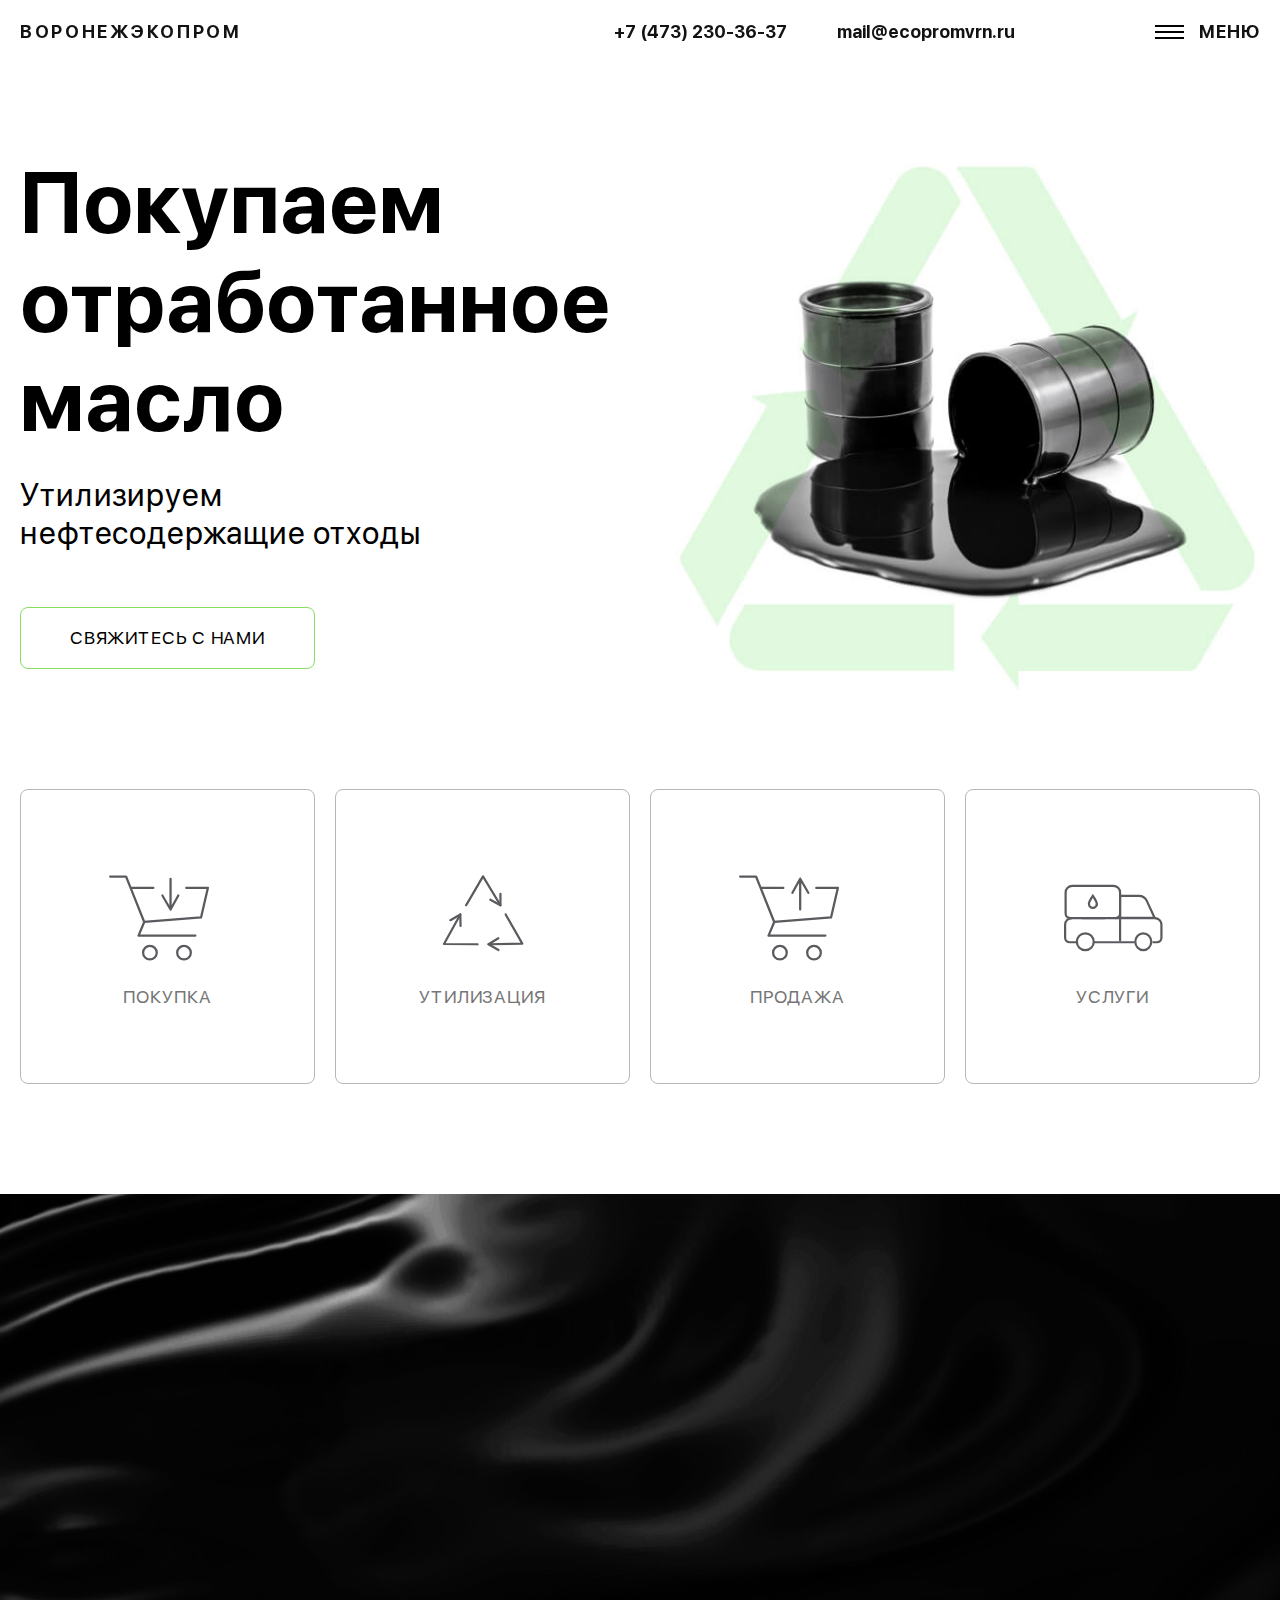
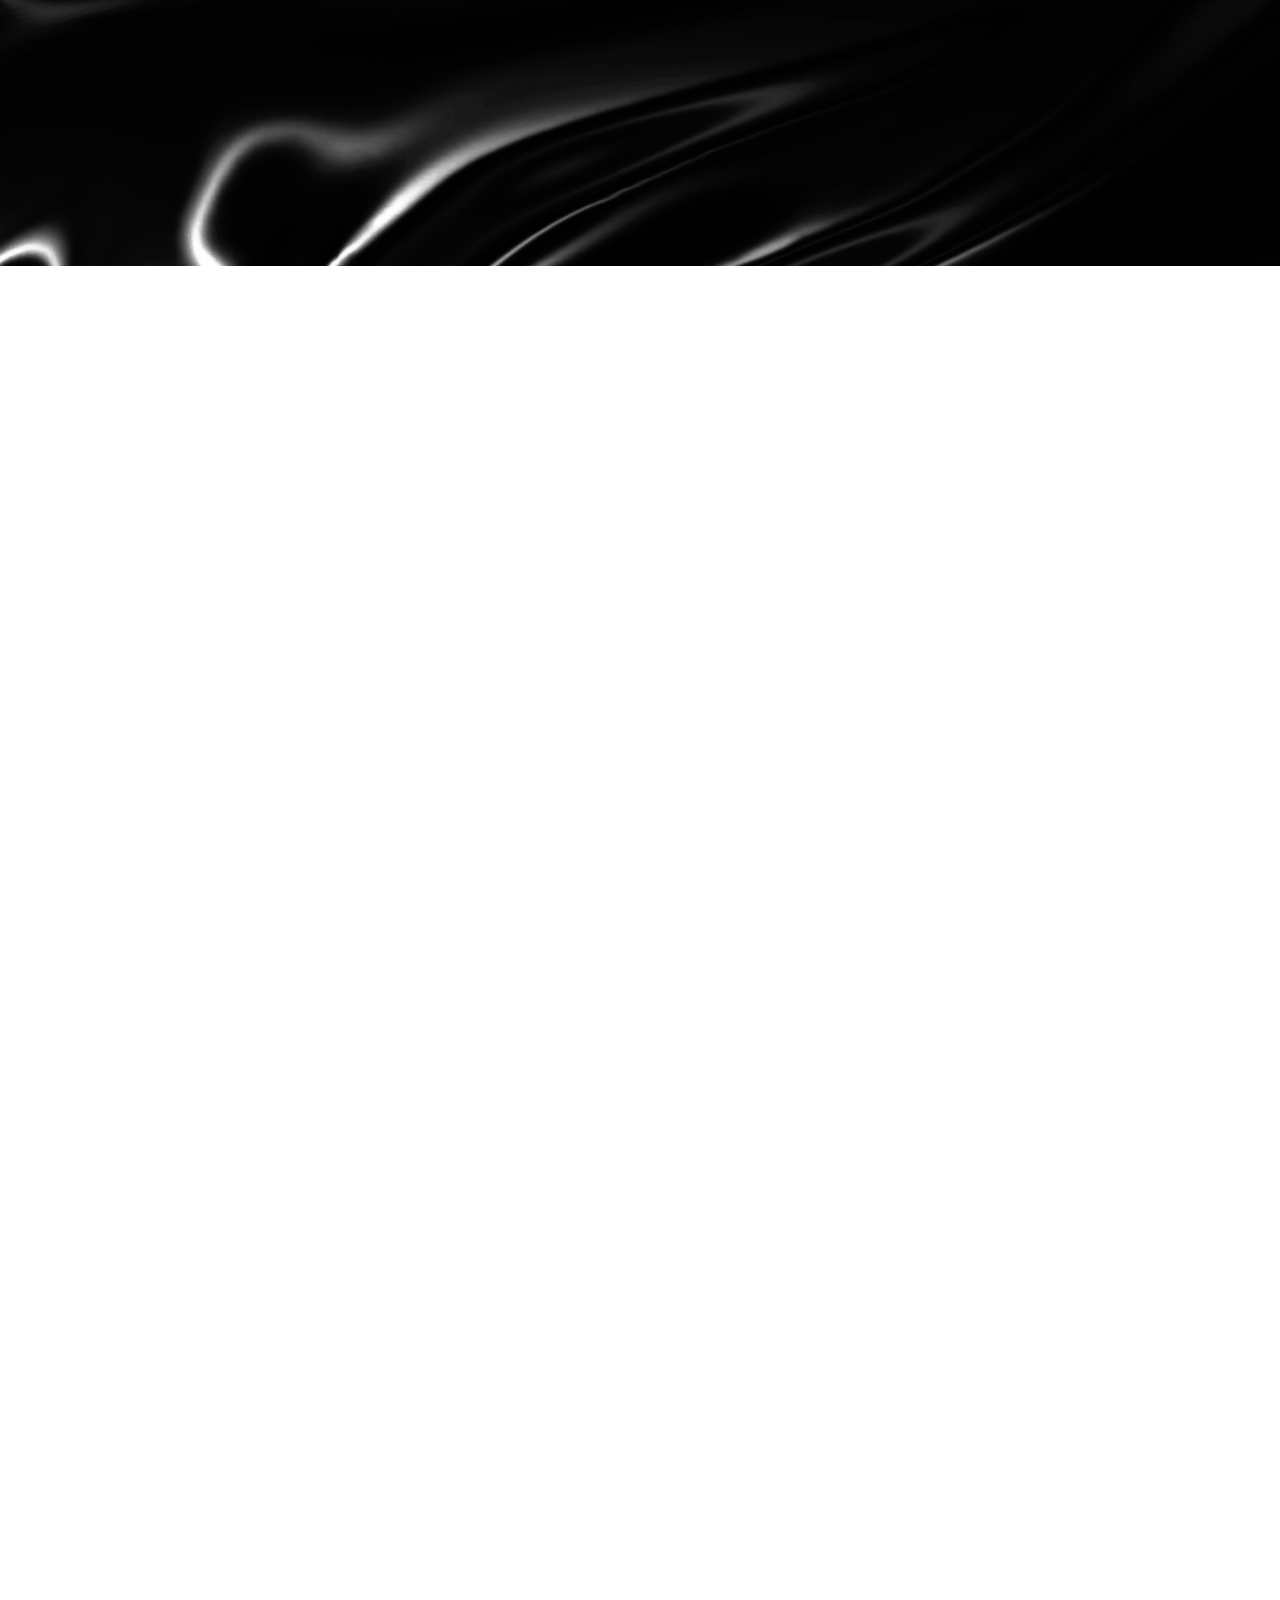
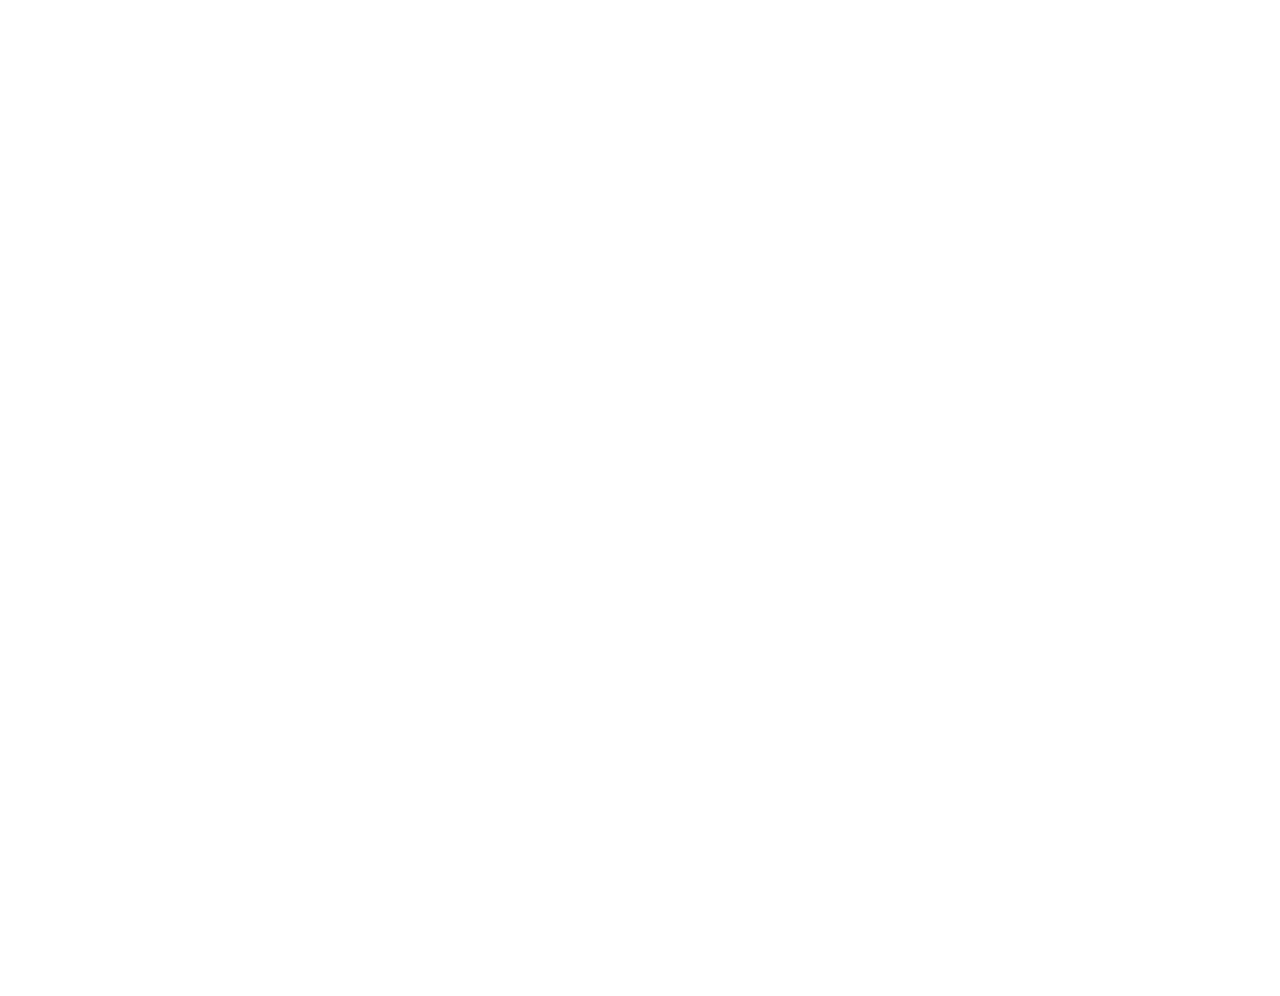
==== dest/index.html @ deabf7b4 "eddited" ====
<!DOCTYPE html>
<html lang="ru">
  <head>
    <meta charset="utf-8">
    <meta http-equiv="X-UA-Compatible" content="IE=edge">
    <title>Экопром</title>
    <meta name="viewport" content="width=device-width, user-scalable=no, initial-scale=1.0, maximum-scale=1.0, minimum-scale=1.0">
    <!--styles for all pages-->
    <link rel="stylesheet" href="styles/libs.min.css">
    <link rel="stylesheet" href="styles/common.min.css">
  </head>
  <body>
    <div class="wrapper compensate-scrollbar">
      <header class="header compensate-scrollbar">
        <div class="header__container">
          <div class="logo"><a class="logo__link" href="index.html">ВОРОНЕЖЭКОПРОМ</a></div>
          <div class="header__contacts"><a class="contact-item header__contact-item" href="tel:74732303637">+7 (473) 230-36-37</a><a class="contact-item header__contact-item" href="mailto: mail@ecopromvrn.ru">mail@ecopromvrn.ru</a><a class="nav-open" href="#"><span class="nav-open__inner"></span><span class="nav-open__text">меню</span></a></div>
        </div>
      </header>
      <nav class="nav">
        <div class="nav__container"><a class="nav-close" href="#"></a>
          <div class="scroll-area">
            <div class="scroll-area__content sl--scrollable">
              <ul class="nav__list">
                <li class="nav__item"><a class="nav__link" href="#">О компании</a></li>
                <li class="nav__item"><a class="nav__link" href="purchase.html">Покупка</a></li>
                <li class="nav__item"><a class="nav__link" href="recycling.html">Утилизация</a></li>
                <li class="nav__item"><a class="nav__link" href="#">Продажа</a></li>
                <li class="nav__item"><a class="nav__link" href="#">Услуги</a></li>
                <li class="nav__item"><a class="nav__link" href="#">Документы</a></li>
                <li class="nav__item"><a class="nav__link" href="#">Контакты</a></li>
                <li class="nav__item nav__item_contact nav__item_pd"><a class="nav__link nav__link_contact" href="tel:74732303637">+7 (473) 230-36-37</a></li>
                <li class="nav__item nav__item_contact"><a class="nav__link nav__link_contact" href="mailto: mail@ecopromvrn.ru">mail@ecopromvrn.ru</a></li>
              </ul>
            </div>
          </div>
        </div>
      </nav><span class="overlay"></span>
      <main class="main padding-compensate">
        <section class="section home">
          <div class="container">
            <div class="home__container">
              <div class="home__content">
                <h5 class="home__title">Покупаем<br> отработанное<br> масло</h5><span class="home__sub-title">Утилизируем<br> нефтесодержащие отходы</span>
                <div class="home__background lazy" data-src="img/backgrounds/image1.jpg"></div>
                <div class="row">
                  <div class="col-xl-3 col-lg-4 col-sm-6 col-12"><a class="button home__button" href="#">Свяжитесь с нами</a></div>
                </div>
              </div>
              <div class="home__links row">
                <div class="home-link col-xl-3 col-lg-4 col-sm-6 wow fadeInUp interval"><a class="home-link__container" href="#">
                    <div class="home-link__front"><svg class="icon icon_fixed"><use xlink:href="img/icons/svg-sprite.svg#icon7"></use></svg><span class="home-link__title">Покупка</span></div>
                    <div class="home-link__back"><span class="home-link__sub-title">Покупка</span><span class="home-link__description">Покупаем отработанное масло и нефтесодержащие отходы</span></div></a></div>
                <div class="home-link col-xl-3 col-lg-4 col-sm-6 wow fadeInUp interval"><a class="home-link__container" href="#">
                    <div class="home-link__front"><svg class="icon"><use xlink:href="img/icons/svg-sprite.svg#icon9"></use></svg><span class="home-link__title">Утилизация</span></div>
                    <div class="home-link__back"><span class="home-link__sub-title">Утилизация</span><span class="home-link__description">Утилизация отходов на основании действующей лицензии</span></div></a></div>
                <div class="home-link col-xl-3 col-lg-4 col-sm-6 wow fadeInUp interval"><a class="home-link__container" href="#">
                    <div class="home-link__front"><svg class="icon icon_fixed"><use xlink:href="img/icons/svg-sprite.svg#icon8"></use></svg><span class="home-link__title">продажа</span></div>
                    <div class="home-link__back"><span class="home-link__sub-title">продажа</span><span class="home-link__description">Продаем печное топливо, мазут и масло подготовленное для сжигания</span></div></a></div>
                <div class="home-link col-xl-3 col-lg-4 col-sm-6 wow fadeInUp interval"><a class="home-link__container" href="#">
                    <div class="home-link__front"><svg class="icon"><use xlink:href="img/icons/svg-sprite.svg#icon18"></use></svg><span class="home-link__title">УСЛУГИ</span></div>
                    <div class="home-link__back"><span class="home-link__sub-title">УСЛУГИ</span><span class="home-link__description">Продаем печное топливо, мазут и масло подготовленное для сжигания</span></div></a></div>
              </div>
            </div>
          </div>
        </section>
        <section class="section about">
          <div class="about__background lazy" data-src="img/backgrounds/image-test.jpg"></div>
          <div class="container">
            <div class="about__container">
              <div class="about__content wow fadeIn">
                <h4 class="title">ООО «Воронежэкопром»</h4>
                <p class="about__description">Экологическое предприятие полного цикла по сбору, утилизации<br> и транспортировке нефтесодержащих отходов.</p>
              </div>
              <div class="row">
                <div class="about-block col-xl-3 col-lg-4 col-sm-6 col-12 wow fadeInUp interval">
                  <div class="about-block__icon"><svg class="icon"><use xlink:href="img/icons/svg-sprite.svg#icon15"></use></svg></div>
                  <p class="about-block__text">Мы работаем<br> на основании действующей<br> лицензии</p>
                </div>
                <div class="about-block col-xl-3 col-lg-4 col-sm-6 col-12 wow fadeInUp interval">
                  <div class="about-block__icon"><svg class="icon"><use xlink:href="img/icons/svg-sprite.svg#icon6"></use></svg></div>
                  <p>Все наши клиенты<br> получают полный пакет отчетных документов</p>
                </div>
                <div class="about-block col-xl-3 col-lg-4 col-sm-6 col-12 wow fadeInUp interval">
                  <div class="about-block__icon"><svg class="icon"><use xlink:href="img/icons/svg-sprite.svg#icon1"></use></svg></div>
                  <p>Собственный автопарк<br> для сбора и транспортировки отходов.</p>
                </div>
                <div class="about-block col-xl-3 col-lg-4 col-sm-6 col-12 wow fadeInUp interval">
                  <div class="about-block__icon"><svg class="icon"><use xlink:href="img/icons/svg-sprite.svg#icon19"></use></svg></div>
                  <p>Наш персонал<br> прошел обучение<br> и сертификацию</p>
                </div>
              </div>
            </div>
          </div>
        </section>
        <section class="section about-company wow fadeIn">
          <div class="container">
            <div class="about-company__container">
              <h4 class="title">О компании</h4>
              <p>ООО «Воронежэкопром» экологическое предприятие полного цикла по сбору, утилизации и транспортировке нефтесодержащих отходов I-IV класса опасности. Мы работаем на основании действующей лицензии.Все наши кленты получают полный пакет отчетных докумекументов. Имеем собственный парк специализированного автотранспорта для сбора и транспортировки отходов. Наш персонал обучен и сертифицирован.</p>
            </div>
          </div>
        </section>
        <section class="service-map">
          <div class="container">
            <div class="service-map__container wow fadeIn">
              <h4 class="title">Территория обслуживания</h4>
              <p>С 2008 года наша организация покупает и утилизирует отработанные<br> масла и нефтесодержащие отходы на территории Российской Федерации.</p>
            </div>
            <div class="service-map__content wow fadeIn">
              <div class="service-map__area"> <svg id='service-map' viewBox="0 0 1080 751" fill="none" xmlns="http://www.w3.org/2000/svg">
<g filter="url(#filter0_d)">
<path d="M1058.43 371.012C1050.87 371.122 1041.79 375.719 1036.64 371.778C1031.5 367.729 1029.2 368.495 1023.83 369.371C1021.86 369.699 1020.66 369.699 1019.78 369.261L1027.44 364.226L996.133 352.077V332.924L973.799 346.386L956.939 351.968L957.486 362.913C957.377 363.022 957.376 363.132 957.267 363.241C956.829 363.789 956.61 364.336 956.61 364.993L953.326 366.963L956.61 363.679L955.406 346.058L945.662 339.6C945.552 338.396 945.662 337.63 945.662 336.973C945.662 335.988 945.771 335.003 945.771 334.128C946.1 329.421 946.319 326.357 941.502 322.635C935.152 317.71 932.524 315.74 934.933 308.844C935.918 305.999 935.809 303.372 935.699 300.745C935.59 298.009 935.48 295.492 936.794 293.193C937.341 292.208 937.451 291.223 937.56 290.238C937.56 288.706 937.779 287.392 939.093 286.517C940.188 285.641 942.268 285.203 945.662 285.203C948.29 285.203 952.997 285.313 953.983 284.546C954.092 284.437 954.311 284.109 953.764 282.795V271.522L949.494 269.333L950.589 264.079V249.303L936.356 260.686L929.897 272.069C929.459 272.397 929.13 272.726 928.692 272.945C927.379 273.93 926.065 274.696 924.86 275.243C924.094 275.572 923.547 275.9 923.109 276.228C922.561 276.666 922.233 276.994 921.795 277.432C921.357 277.979 920.7 278.636 919.824 279.293C919.167 279.731 918.292 280.278 917.197 280.825C915.007 281.92 912.489 282.686 910.08 283.452C908.548 283.999 906.905 284.437 905.592 284.984L866.178 272.726C865.959 272.507 865.85 272.397 865.631 272.179C863.879 270.318 862.784 268.676 864.755 264.736C865.85 262.656 865.521 261.234 865.193 260.03C864.864 258.935 864.645 257.95 866.069 256.637C867.273 255.761 869.682 255.323 874.608 254.885C880.411 254.448 882.053 253.353 883.586 252.259C885.447 250.945 887.089 250.945 891.14 252.478C893.549 253.353 895.41 254.229 897.162 254.995C901.541 256.965 903.512 257.95 907.015 256.308C908.11 255.761 909.095 255.323 909.752 254.776C911.613 253.463 912.27 251.93 913.365 249.741C913.912 248.647 914.46 247.333 915.336 245.91C916.321 244.269 917.525 243.065 918.73 242.189C919.824 241.423 920.919 240.876 921.904 240.329C922.671 239.891 923.328 239.562 923.766 239.234C924.423 238.687 924.751 238.249 924.751 237.373C924.751 236.826 924.641 236.498 924.422 236.388V223.583L908.767 224.239C908.438 223.473 908.219 222.598 908.329 221.612C908.438 215.921 908.11 215.593 905.482 215.483C905.154 215.483 904.935 215.483 904.606 215.702C904.278 215.921 903.949 216.578 903.402 217.672C902.964 218.657 902.417 220.08 901.103 220.956C900.337 221.503 899.242 221.941 897.709 221.941C896.724 221.941 895.629 221.941 894.534 221.941C890.045 221.941 885.666 222.05 883.367 223.692C882.6 224.239 881.615 224.787 880.63 225.115L852.493 219.314V210.449L843.297 203.444L842.749 202.13C843.187 201.583 843.734 201.036 844.391 200.489C845.486 199.722 846.8 198.956 848.552 198.3C850.303 197.533 851.398 196.986 852.055 196.439C853.15 195.673 853.478 194.907 854.135 193.484C854.573 192.608 855.121 191.404 855.996 189.981C857.529 187.464 855.777 183.852 853.916 180.35C852.493 177.613 851.179 174.987 851.289 172.688C851.398 170.609 852.165 168.967 853.697 167.872C854.245 167.435 854.902 167.106 855.668 166.778C857.858 166.012 860.595 165.793 863.989 165.902C865.193 165.902 866.069 165.574 866.726 165.027C867.054 164.808 867.273 164.589 867.492 164.37C868.149 163.604 868.587 162.728 868.915 161.853H869.025V161.634C869.244 160.758 869.244 159.773 869.025 158.897V148.719L859.5 141.166C860.157 140.4 861.033 139.744 861.908 139.087C863.551 137.883 865.412 136.898 867.054 135.913C868.587 135.037 870.01 134.271 870.995 133.505C872.2 132.41 872.528 131.097 872.2 129.674V117.416L858.733 113.038L855.34 111.834C855.23 109.973 854.464 108.441 853.259 107.346C851.946 106.142 850.303 105.486 848.333 105.486C846.253 105.486 843.406 104.938 840.45 103.953L828.517 93.3366C826.984 87.8641 829.392 84.5806 832.458 80.2026C834.866 76.8096 834.647 69.2575 834.647 62.581C834.538 60.1731 834.538 57.9841 834.647 55.9046C834.866 47.4769 832.458 41.2382 827.641 37.4074C821.619 32.8105 821.291 27.6664 821.4 22.7411C821.51 18.1442 821.291 15.189 815.926 13L815.379 13.7661C814.831 14.5323 813.846 15.4079 812.532 16.393C810.452 17.9253 807.606 19.567 804.65 21.0993L776.732 23.8356L752.098 23.3978V33.7956L747.828 41.0193L736.88 47.5863L729.107 52.9494L725.932 65.0984L705.131 67.6158C703.707 67.6158 702.941 67.7252 702.394 67.9441L693.088 69.0386L681.264 68.2725C680.716 68.0536 680.278 67.7252 679.731 67.5063C676.008 65.974 674.804 66.7402 674.257 67.178C673.928 67.3969 673.6 67.7252 673.381 68.0536L650.061 69.4764V84.2522L650.28 84.5806C650.39 85.6751 650.718 86.7696 651.156 87.8641C651.375 88.7397 654.66 89.2869 657.287 89.7247C657.616 89.8342 658.053 89.8342 658.491 89.9436L661.995 92.5704L651.704 113.366L643.383 114.351C642.617 114.242 642.069 114.351 641.631 114.57L629.917 115.883L611.524 126.719L610.867 141.385L599.371 144.778L575.176 131.644V99.4658L567.184 100.67C566.746 100.232 566.308 99.7942 565.87 99.3564C564.447 97.9335 563.571 96.1823 562.367 94.7595C559.958 95.1973 556.564 95.9634 552.404 92.8988C549.557 90.6003 548.791 90.0531 542.769 90.0531C539.266 90.0531 535.981 89.9436 534.777 90.8192C534.668 90.9287 534.23 91.257 534.23 92.1326C534.23 94.1028 533.354 97.7146 532.587 101.436C532.15 103.734 531.602 106.033 531.274 108.112L529.522 108.769L528.975 86.4412L515.946 89.5058L508.283 95.7445C506.969 96.0729 505.545 96.1823 503.684 96.1823C498.21 96.0729 495.911 92.7893 494.159 90.272C493.393 89.2869 492.736 88.3019 491.641 87.6452C491.313 87.7546 491.094 87.8641 490.765 88.083C489.452 88.9586 488.138 90.9287 487.481 92.8988C487.262 93.4461 487.153 94.1028 487.153 94.65C487.043 97.6052 485.948 99.9036 483.759 101.436C481.569 102.968 478.503 103.844 474.562 103.734C468.76 103.625 464.38 101.545 460.877 99.7942C459.235 99.028 457.702 98.2619 456.388 97.8241C455.622 97.6052 454.965 97.8241 454.199 98.3713C452.994 99.2469 451.79 100.889 450.367 102.968C449.6 104.063 448.834 105.267 447.849 106.361C447.082 107.237 446.316 108.003 445.549 108.55C441.389 111.505 436.134 111.505 431.755 111.396C428.689 111.396 424.31 110.52 419.712 109.645C415.114 108.769 410.406 107.894 407.121 107.784C403.946 107.784 401.757 108.55 399.567 110.083C397.925 111.286 396.173 112.928 393.546 115.555C393.108 115.993 392.67 116.321 392.341 116.65C387.415 120.152 380.627 118.839 374.496 117.635C372.416 117.197 370.554 116.868 368.693 116.65C365.08 116.212 363.767 116.978 362.124 117.744C360.482 118.62 358.511 119.605 354.789 119.495C352.599 119.495 351.176 119.386 349.972 119.276C347.563 119.167 346.797 119.057 343.184 120.042C337.053 121.684 333.221 121.137 328.842 117.635C327.309 116.431 326.981 116.54 325.448 116.978C324.244 117.416 322.492 117.853 320.083 117.853C315.047 117.744 310.34 112.162 306.179 107.237C305.084 105.923 303.99 104.719 303.223 103.844C302.895 103.515 302.566 103.187 302.238 102.749L298.734 96.7296C298.516 96.2918 298.406 95.9634 298.187 95.5256C297.092 93.2272 295.888 90.8192 294.465 88.7397C294.355 88.7397 294.246 88.8491 294.246 88.8491L290.414 82.2821L281.874 77.0285H265.014L265.452 86.4412L265.124 89.9436C265.014 89.9436 265.014 90.0531 264.905 90.0531C265.014 90.1625 265.014 90.1625 265.124 90.272L264.138 99.4658C263.81 99.7942 263.481 100.013 263.043 100.341C262.824 100.56 262.496 100.67 262.277 100.889C261.949 101.108 261.73 101.217 261.511 101.436C260.087 102.53 259.102 103.406 258.226 104.172C257.022 104.063 255.708 103.953 253.956 103.844C244.322 102.968 244.541 98.9186 244.541 98.9186V90.9287L234.14 96.2918L228.009 92.461L213.448 87.9735L208.412 86.7696L193.632 87.4263V99.5753L188.924 113.913C185.64 114.898 181.37 116.102 176.881 117.197C177.757 118.839 178.305 120.261 178.195 121.356C178.086 123.545 176.115 125.734 173.268 127.813C170.422 129.893 166.7 131.754 163.743 133.067C157.831 135.584 153.343 133.833 144.475 134.928C142.942 135.147 141.847 135.584 140.971 136.132C139.767 137.007 139.11 138.211 138.782 139.415L122.578 131.535C120.498 126.719 117.761 120.918 116.338 118.072C114.258 113.694 112.616 106.69 109.55 103.078C108.455 101.874 107.141 100.779 105.937 99.9036C104.185 99.5753 102.434 99.2469 100.792 98.9186L97.726 90.9287L74.5159 89.9436L44.1894 104.282V117.416C44.1894 119.276 52.0721 118.62 55.3566 116.212C58.641 113.804 64.553 110.958 68.0565 111.396C71.4504 111.834 68.2754 113.804 66.4142 117.635C64.553 121.465 63.7867 123.873 67.1806 126.5C70.5745 129.127 77.3624 133.614 81.8512 133.286C83.3839 133.177 84.8072 133.067 86.2304 133.067L87.7632 137.007L54.3712 136.022H41.2334V148.828C40.686 150.251 41.124 152.002 42.9851 153.425C44.5179 154.629 46.598 156.927 47.8023 159.226L34.8835 158.788V162.947L29.5189 168.31L37.4016 170.28C36.8542 170.609 36.1973 170.937 35.7594 171.265L22.0741 170.499L21.1983 192.936L20.8698 208.588L23.4974 211.652C23.6069 212.2 23.7164 212.856 23.7164 213.513C23.7164 213.623 23.7164 213.623 23.7164 213.732L15.0673 215.593V228.289C14.6294 230.587 16.3811 232.448 18.7897 235.513C20.1035 237.264 21.0888 238.906 21.6362 240.657L20.7604 241.97V254.448L20.8698 254.557C20.8698 256.527 21.7457 257.731 23.3879 260.686C24.9207 263.423 27.1103 266.706 28.5336 270.099L27.3293 271.194V284.765C27.1103 286.407 27.9862 287.83 31.0516 288.924C38.6059 291.77 42.9851 295.492 49.6635 294.725C56.3419 293.85 59.2979 296.805 60.3927 301.511C61.4876 306.218 66.9616 304.029 74.1874 304.248C80.3184 304.466 88.0916 302.715 93.0183 306.108L97.0691 311.033C97.2881 311.471 97.6165 312.019 97.726 312.456C97.8355 312.456 97.8355 312.347 97.945 312.347L99.2587 314.974C100.463 318.367 100.901 321.76 101.558 325.371C101.777 326.794 102.105 328.108 102.543 329.202L100.354 329.859V343.65C100.354 343.759 100.354 343.869 100.354 343.978V345.182L100.463 345.401C100.901 348.028 102.105 350.655 103.2 352.296C104.842 355.47 110.426 369.261 116.009 373.53C121.593 377.798 129.804 384.256 134.512 384.803C139.22 385.35 141.957 385.241 142.066 389.838C142.066 390.385 142.285 390.823 142.504 391.37C143.599 393.45 146.555 395.201 148.307 397.061C150.934 396.514 153.233 395.639 154.985 394.435C155.532 393.997 155.97 393.559 156.408 393.121C156.518 392.902 156.627 392.793 156.846 392.574L159.474 393.997C159.364 394.106 159.364 394.216 159.255 394.216C158.707 394.873 158.05 395.42 157.284 395.967C155.094 397.499 152.467 398.484 149.511 399.141C149.511 399.469 149.401 399.907 149.292 400.345L136.045 402.972L109.112 402.425V415.449C109.878 417.091 110.645 418.952 111.083 420.922C112.397 427.598 109.878 437.777 111.959 443.14C114.039 448.503 127.067 453.319 131.994 450.036C132.213 449.926 132.322 449.817 132.541 449.707C133.964 448.722 135.059 447.409 136.045 446.205C137.03 445.001 137.906 443.906 139.001 443.14C140.205 442.265 141.628 441.936 143.599 442.702C148.963 445.001 155.97 451.568 165.933 447.518C175.896 443.578 181.917 438.762 186.406 446.861C188.705 450.911 191.661 454.085 194.07 456.931L188.815 457.697V475.209L189.143 475.428C189.581 478.821 190.785 482.542 191.442 484.184C192.428 486.373 199.544 487.03 207.098 489.109C210.164 489.985 214.653 491.408 219.032 493.159L228.119 498.194L230.199 500.492L231.513 502.681C231.622 503.009 231.732 503.228 231.732 503.557C232.717 510.452 229.433 518.004 237.534 518.661C245.636 519.318 257.022 520.85 258.883 522.82C260.854 524.681 285.268 522.492 289.757 520.74C294.246 518.88 302.019 523.148 306.617 526.979C311.215 530.919 319.974 535.078 330.046 536.501C338.038 537.486 347.563 538.581 354.132 540.113L353.694 540.004L354.132 540.113L358.074 539.019C357.745 539.675 357.417 540.223 356.979 540.879C357.745 541.098 358.402 541.317 359.059 541.536C363.548 543.068 369.46 545.914 373.839 548.322L374.277 548.65L377.671 550.511C377.78 550.62 377.89 550.62 377.999 550.73L378.656 551.058L379.423 551.168C382.816 552.043 388.4 552.262 390.261 554.998L377.452 561.018V568.57L374.058 570.759V584.769L374.167 584.878C374.277 588.49 381.722 588.49 383.692 593.197C385.772 598.231 385.006 601.734 383.583 606.002C383.364 606.878 383.364 607.863 383.473 608.848L364.861 615.087C359.935 614.43 355.008 614.321 350.629 616.291C348.768 617.166 347.235 618.151 346.031 619.027C344.936 619.793 344.06 620.669 343.184 621.325C342.418 621.982 341.651 622.639 340.885 623.186C339.352 624.281 337.71 625.047 335.082 625.375C333.988 625.485 333.002 625.922 332.345 626.36C328.404 629.206 329.499 637.086 329.827 641.245C330.156 646.061 333.331 647.046 337.382 645.623C339.352 644.967 342.637 643.872 345.921 642.778V653.504L346.469 654.27C348.877 657.225 351.176 660.071 353.147 661.603L353.913 662.15C355.446 663.354 356.541 664.23 357.636 664.23C358.511 664.23 359.716 663.683 361.249 662.588C362.891 661.384 364.095 659.961 365.19 658.539C366.285 657.225 367.38 655.802 368.803 654.817C370.445 653.613 372.416 652.847 375.372 652.957H376.248C383.145 653.066 389.166 653.066 393.327 656.35C395.407 657.991 395.845 660.071 396.283 662.041C396.721 664.23 397.268 666.419 399.786 668.389C400.881 669.265 401.757 670.031 402.523 670.687C405.808 673.533 407.669 675.066 414.457 675.503C417.303 675.722 419.383 675.394 421.026 675.066C423.653 674.628 426.171 674.19 428.908 676.926C430.113 678.13 431.755 679.225 433.397 680.21C435.696 681.633 438.105 683.165 439.309 685.244C443.031 684.15 446.754 683.822 450.257 683.712C450.257 683.165 450.148 682.727 450.038 682.289C449.929 681.523 449.819 680.647 449.929 679.881L453.542 683.822C456.498 684.04 459.016 684.369 460.986 684.697C462.081 684.807 463.067 685.026 463.504 685.026C463.942 685.026 464.49 684.697 465.147 684.259C466.242 683.493 467.555 682.289 468.322 681.414C469.416 680.429 470.402 679.444 471.387 678.677C472.263 678.021 473.248 677.692 474.234 677.802C475.876 677.802 476.971 678.787 478.066 679.553C479.051 680.319 480.036 681.085 481.241 681.414C481.897 681.523 483.211 680.866 484.634 679.772C486.277 678.568 488.138 676.926 489.342 675.941C490.875 674.628 492.298 673.314 493.612 672.329C494.269 671.891 494.926 671.454 495.473 671.125C499.196 669.265 502.808 671.125 505.436 672.548C506.64 673.205 507.954 673.862 508.72 673.862C510.582 673.862 512.99 674.737 515.727 675.722C518.793 676.817 522.296 678.021 524.814 678.13C530.945 678.24 539.047 681.961 541.565 687.981C543.426 692.468 546.93 694.11 554.374 694.219C559.41 694.329 564.775 695.204 569.921 696.08C572.22 696.518 574.738 696.956 577.147 697.284C584.81 698.378 601.451 703.741 604.298 708.776C604.626 709.433 604.955 709.98 605.064 710.637L606.378 710.418C616.56 708.557 631.887 705.712 649.952 716C650.718 714.687 651.704 713.373 652.579 712.06C655.645 707.463 663.965 693.234 664.075 687.762C664.075 684.588 664.513 681.085 666.593 678.459L669.111 676.488C670.425 675.722 672.067 675.065 674.257 674.847C681.045 673.971 688.051 672.11 691.774 669.374C692.869 668.498 693.745 667.623 694.182 666.638C694.511 665.872 694.949 665.324 695.387 664.887C697.357 663.464 700.642 665.106 704.364 663.464C704.912 663.245 705.24 663.026 705.569 662.807C708.087 661.056 704.474 658.867 707.539 655.802C707.868 655.474 708.415 655.036 708.962 654.598C710.167 653.723 711.699 652.847 713.123 651.862C714.656 650.986 716.188 650.001 717.502 649.016C719.582 647.593 720.896 646.171 720.786 644.967V632.052L710.276 632.599V615.853L696.81 614.211C691.117 609.614 684.876 605.017 681.045 602.062C673.6 596.261 661.776 595.714 655.535 595.823C652.908 595.933 649.076 597.027 645.573 597.575L636.157 591.227C635.829 584.112 635.719 579.953 627.07 578.749C622.253 578.092 617.983 578.202 615.246 577.326L612.4 575.356C611.743 574.371 611.524 572.948 611.852 570.869C612.071 569.227 612.619 566.929 612.619 566.929C610.976 566.381 609.334 565.725 607.801 565.068L609.334 562.988C609.444 562.988 609.444 562.988 609.553 563.098C610.757 563.645 612.071 564.083 613.275 564.63C615.137 558.391 618.093 552.372 620.83 548.541C621.487 547.665 621.706 546.79 621.815 545.914L622.034 545.695V532.014L611.633 529.278C611.633 529.059 611.524 528.73 611.524 528.511L614.589 520.959C614.808 520.631 615.137 520.412 615.356 520.084C620.501 514.502 621.925 508.044 622.034 504.104C622.034 503.447 622.034 502.791 622.034 502.024C621.925 500.821 621.925 499.507 622.034 498.303L623.129 495.567L624.99 493.816C626.194 493.268 627.946 492.94 630.464 493.268C640.646 494.582 656.192 516.8 665.17 512.203C666.703 511.437 668.016 510.562 669.221 509.795C672.615 507.388 674.476 504.761 674.804 502.024V501.806C674.914 501.258 674.914 500.602 674.804 500.054V486.92L667.031 480.134C667.469 479.587 667.907 479.149 668.564 478.602C671.301 476.632 674.476 474.552 677.322 472.473C681.702 469.299 685.314 466.125 686.081 462.951C686.409 461.199 687.285 460.105 688.599 459.229C691.117 457.369 695.387 456.493 701.189 453.538C702.284 452.991 703.379 452.334 704.255 451.677C710.057 447.409 710.824 441.827 713.451 437.887C714.327 436.464 715.641 435.26 717.064 434.165C717.721 433.618 718.487 433.18 719.035 432.961L722.1 431.648L723.414 430.991C725.823 430.334 728.56 430.006 731.406 430.444C739.179 431.21 746.405 441.061 751.66 437.23C751.989 437.011 752.317 436.683 752.536 436.354C756.587 431.976 755.711 427.489 758.12 425.738C758.996 425.19 760.2 424.862 762.061 425.081C769.615 425.956 780.673 430.991 786.913 429.349C793.263 427.708 812.97 428.912 819.43 433.837C825.889 438.872 839.027 440.513 841.654 442.483C844.282 444.454 845.267 453.319 848.552 455.399C849.537 456.055 850.741 455.727 851.836 454.851C854.354 452.991 856.653 448.503 856.325 445.876C855.887 442.812 853.588 436.026 855.996 434.275C856.763 433.727 857.858 433.727 859.609 434.384C867.054 437.23 879.973 448.175 886.651 445.767C888.403 445.11 890.045 444.235 891.469 443.14C895.848 439.966 899.132 435.369 900.446 431.867C901.65 428.802 901.76 426.613 904.168 424.862C905.373 423.986 907.234 423.111 910.19 422.345C910.737 422.235 911.285 422.016 911.832 421.797C919.386 419.061 923.437 412.932 930.335 417.857C936.466 422.235 941.83 422.126 944.677 420.156C945.334 419.718 945.771 419.17 946.1 418.623C947.742 415.887 947.304 410.852 950.26 408.773C951.136 408.225 952.121 407.788 953.654 407.788C960.223 407.897 964.931 404.942 973.361 410.524C981.791 415.996 988.579 421.25 996.571 418.952C1004.56 416.544 1008.72 418.842 1012.01 419.389C1013.1 419.608 1013.87 419.389 1014.53 418.952C1015.95 417.967 1016.83 415.449 1018.47 411.29C1020.22 406.912 1019.78 402.534 1021.75 401.111C1022.52 400.564 1023.61 400.454 1025.36 401.002C1031.61 402.862 1041.79 404.176 1049.45 400.017C1052.41 398.484 1055.36 396.733 1057.99 394.872C1062.15 391.917 1065.11 388.634 1065 385.46C1064.78 380.425 1065.98 370.793 1058.43 371.012ZM392.013 544.82C393.327 544.82 394.64 544.82 395.954 544.929C397.596 544.929 399.02 544.929 400.334 544.929L400.443 547.337C398.801 547.337 397.049 547.337 395.407 547.337C393.655 547.227 391.903 547.227 390.152 547.337L392.013 544.82Z" fill="#5B5A5F"/>
</g>
<path d="M34.7637 158.892L35.4202 159.549C39.4692 163.16 43.2992 166.662 46.035 167.318C47.3481 167.647 48.8801 167.756 50.631 167.865C54.6799 168.084 59.9326 168.522 64.8569 172.899C65.6229 173.556 66.3889 174.212 67.2644 174.978C72.517 179.684 82.3657 188.438 86.524 188.11C87.29 188.001 87.9466 187.782 88.3843 187.453C89.4786 186.687 90.1352 185.265 91.0107 183.405C91.7767 181.654 92.5427 179.793 94.1841 178.48C94.403 178.261 94.6218 178.042 94.9501 177.933C95.6067 177.495 96.2633 177.167 97.2482 177.058C98.5613 177.058 99.4368 177.605 100.093 178.042C101.078 178.808 101.735 179.246 104.252 178.261C107.644 176.948 110.161 175.307 112.349 173.884C113.334 173.228 114.21 172.462 114.976 171.805C115.742 171.148 116.508 170.601 117.383 169.945C119.572 168.303 121.76 168.413 123.511 168.522C125.153 168.631 126.357 168.741 128.107 167.428C129.749 166.224 130.296 164.583 130.953 162.832C131.5 161.19 132.156 159.439 133.688 158.345C134.345 157.798 135.33 157.47 136.533 157.251C137.628 157.032 138.832 156.704 140.254 156.375C142.662 155.719 145.616 154.953 148.242 154.953C150.759 154.953 153.057 155.609 154.699 157.688C155.355 158.345 155.903 159.111 156.45 159.877C157.544 161.3 158.857 163.051 159.951 164.035L160.389 164.364C160.718 164.583 160.936 164.692 161.155 164.692L161.812 164.364C162.687 163.707 163.344 162.613 163.891 161.3C164.657 159.768 165.642 157.907 167.393 156.594C169.034 155.39 171.442 154.624 174.943 155.062C180.196 155.719 182.932 156.266 184.792 156.704C186.105 157.032 187.09 157.251 188.184 157.251C190.373 157.36 192.452 158.673 194.86 160.315C196.829 161.628 199.127 163.051 200.988 163.379C201.973 163.598 203.286 163.926 204.708 164.254C209.852 165.677 218.497 167.975 222.436 165.13C223.749 164.254 225.062 163.269 226.375 162.285C227.689 161.3 229.111 160.424 230.534 159.439C233.817 157.032 236.771 154.624 237.537 152.874C238.303 151.123 237.756 149.262 237.318 147.293C236.881 145.651 236.443 144.119 236.662 142.368C236.99 139.961 235.239 137.663 232.832 134.489C232.175 133.723 231.628 132.848 230.972 131.972L230.534 131.316C227.798 127.595 227.689 127.267 229.33 122.014C229.44 121.577 229.658 121.029 229.877 120.373C231.847 113.917 231.956 111.728 232.285 106.694V105.928C232.504 101.441 234.364 100.128 236.662 98.4869C237.537 97.8303 238.522 97.1737 239.507 96.1889C241.039 94.7663 242.681 92.906 244.322 91.2645C244.213 90.4985 243.994 89.7325 243.775 88.8571C241.915 89.0759 239.945 89.0759 237.975 88.7476C234.911 88.2005 232.175 87.4345 229.768 86.7779C224.406 85.2459 221.342 84.4799 219.372 85.9025C216.308 88.2005 211.712 87.325 207.225 86.4496C204.271 85.9025 201.207 85.3553 198.58 85.6836C196.173 85.9024 194.75 86.4496 194.094 86.9968C193.765 87.2156 193.656 87.4345 193.656 87.5439C193.546 87.9816 194.203 88.6382 195.954 89.2948C199.237 90.4985 201.097 92.6871 200.769 94.9851C200.659 96.1889 199.893 97.2832 198.69 98.1586C197.705 98.9246 196.392 99.3623 194.969 99.6906C194.094 99.9095 193.109 100.019 192.233 99.8001C191.577 100.019 190.701 100.347 189.607 100.675C186.215 101.77 181.619 103.083 176.694 104.177C177.57 105.819 178.117 107.241 178.007 108.336C177.898 110.524 175.928 112.713 173.083 114.792C170.238 116.871 166.517 118.731 163.563 120.045C157.653 122.561 153.167 120.811 144.303 121.905C142.771 122.124 141.677 122.561 140.801 123.109C139.16 124.312 138.613 126.063 138.284 127.705C137.847 129.346 137.518 130.988 136.315 131.863C135.767 132.191 135.22 132.52 134.345 132.52C128.107 133.176 125.7 128.58 124.824 124.75C123.949 121.029 118.368 109.43 116.289 105.053C114.21 100.675 112.568 93.672 109.504 90.0608C108.41 88.8571 107.097 87.7628 105.893 86.8873C101.188 86.0119 96.4821 85.1364 94.0747 84.261C91.5578 83.2761 87.29 80.8687 82.2563 77.9141C75.1433 82.5101 68.1398 86.8873 65.2946 88.9665C64.9663 89.1853 64.638 89.4042 64.3098 89.6231C60.808 92.0305 54.4611 96.1889 49.7556 99.5812C46.5821 101.879 44.1746 103.849 44.1746 104.506C44.1746 106.366 52.0536 105.709 55.3365 103.302C58.6194 100.894 64.5286 98.0492 68.0304 98.4869C71.4227 98.9246 68.2492 100.894 66.3889 104.724C64.5286 108.554 63.7626 110.962 67.1549 113.588C70.5473 116.215 77.3319 120.701 81.8185 120.373C86.3052 120.045 90.2446 119.388 94.6218 123.109C98.5613 126.501 105.565 131.425 103.705 132.41C100.531 132.52 90.6824 129.456 86.3052 128.361C81.928 127.158 78.7545 122.89 74.815 125.844C72.8453 127.267 70.5473 129.456 68.2492 131.097C66.0606 132.738 63.7626 133.942 61.7929 133.504C57.8534 132.738 54.5705 133.614 53.0385 134.708C51.5064 135.802 47.6764 132.41 44.1746 133.504C43.5181 133.723 42.9709 133.942 42.5332 134.27C40.454 135.803 40.3446 138.538 42.9709 140.508C45.9255 142.806 51.0687 149.591 47.8953 151.779C44.9407 153.53 38.5937 156.485 34.7637 158.892Z" fill="#E6E6E6"/>
<path d="M242.243 97.831C241.039 99.0347 239.945 99.8007 239.07 100.457C236.99 101.88 236.006 102.755 235.787 106.148L235.677 106.914C235.349 111.947 235.24 114.464 233.16 121.14C232.942 121.687 232.723 122.234 232.613 122.781C231.191 127.158 231.191 127.158 233.489 130.222L234.036 130.879C234.692 131.754 235.349 132.52 235.896 133.286C238.522 136.679 240.711 139.524 240.164 142.807C239.945 144.12 240.383 145.542 240.711 146.965C241.258 149.044 241.915 151.342 240.821 153.859C239.726 156.267 236.553 158.893 232.832 161.519C232.066 162.066 231.191 162.723 230.425 163.27C233.817 169.726 232.723 171.587 230.315 174.76C230.096 175.089 229.768 175.417 229.549 175.745C228.893 176.621 228.674 177.277 229.112 177.715C229.549 178.371 231.41 179.028 234.911 179.137C236.224 179.137 237.647 179.028 239.179 178.919C244.103 178.481 250.122 178.043 254.828 181.654C260.627 186.032 258.22 189.533 255.265 192.488H256.36C258.439 192.597 259.095 192.597 259.861 192.269C260.956 191.831 262.269 190.846 264.895 188.986C267.74 186.907 269.163 184.828 270.476 182.967C271.351 181.654 272.336 180.341 273.54 179.466C274.744 178.59 276.166 178.043 278.355 178.043C282.513 178.043 285.468 180.56 288.97 183.296C291.049 185.047 293.347 186.907 296.192 188.548C297.067 187.892 297.943 187.126 298.818 186.579C299.913 185.813 300.898 185.156 301.773 184.499C302.43 184.062 302.977 183.624 303.414 183.296C306.478 181.107 311.512 181.435 317.531 181.983C319.829 182.092 322.127 182.311 324.425 182.311C326.176 182.311 327.38 182.092 328.036 181.545C329.349 180.56 329.349 178.262 329.349 175.526C329.349 174.76 329.349 174.104 329.349 173.338C329.349 172.134 329.787 171.149 331.21 170.164C333.398 169.07 336.572 170.055 339.855 171.149C341.934 171.806 344.122 172.572 345.764 172.572C349.703 172.572 354.628 176.402 360.318 180.888C363.491 183.296 366.665 185.922 369.182 187.126C372.246 188.658 373.668 188.111 376.842 186.688C378.921 185.813 381.438 184.718 384.94 184.171C385.815 179.903 391.177 174.651 395.773 171.368C397.086 170.383 398.4 169.07 399.822 167.757C401.573 166.006 403.543 164.036 406.06 162.285C408.358 160.644 411.203 159.002 414.595 157.908C422.255 155.282 431.01 155.829 437.904 156.376C439.983 156.485 442.062 156.704 443.813 156.704C445.126 156.704 446.549 156.704 448.3 156.595C450.817 156.485 453.662 156.267 456.835 156.048C463.62 155.61 471.171 155.063 477.846 155.172C480.8 155.172 483.646 155.391 486.381 155.61C494.589 156.267 501.811 156.704 507.939 152.327C509.69 151.014 511.331 149.92 512.973 148.716C514.286 147.84 515.49 146.965 516.693 146.09C520.742 143.135 523.478 140.837 523.587 138.977C523.587 137.773 524.463 136.788 525.776 135.803C528.84 133.505 534.859 131.973 540.659 130.769C539.674 129.675 538.361 128.581 536.938 127.486C535.078 126.064 534.53 124.313 533.983 122.562C533.436 120.811 532.889 119.06 530.7 117.419C529.168 116.215 527.417 116.215 524.791 116.325C521.837 116.434 518.225 116.544 515.599 113.479C514.833 112.495 513.739 111.181 514.505 109.868C514.724 109.54 514.942 109.212 515.271 108.993C516.256 108.227 517.788 108.008 519.32 107.68C520.195 107.461 521.18 107.351 521.946 107.023C522.493 106.914 522.931 106.695 523.259 106.367C525.229 104.944 526.542 102.427 526.98 99.2536C527.089 98.597 527.199 97.831 527.199 97.065C527.199 95.0952 527.965 91.5935 528.84 87.7634C528.95 87.3257 529.059 86.9974 529.059 86.5597C525.995 84.2617 519.539 80.5411 516.037 80.5411C514.176 80.5411 512.973 80.9788 511.441 81.6354C509.58 82.2919 507.282 83.2768 503.343 83.1674C497.871 83.0579 495.573 79.775 493.823 77.2582C493.057 76.2733 492.4 75.2884 491.306 74.6318C490.977 74.7413 490.758 74.8507 490.43 75.0696C489.117 75.945 487.804 77.9147 487.147 79.8845C486.928 80.4316 486.819 81.0882 486.819 81.6354C486.71 84.59 485.615 86.888 483.427 88.42C481.238 89.952 478.174 90.8275 474.235 90.718C468.435 90.6086 464.058 88.5294 460.556 86.7786C458.914 86.0125 457.382 85.2465 456.069 84.8088C455.303 84.59 454.647 84.8088 453.881 85.356C452.677 86.2314 451.473 87.8729 450.051 89.952C449.285 91.0463 448.519 92.2501 447.534 93.3444C446.768 94.2198 446.002 94.9858 445.236 95.533C441.077 98.4876 435.825 98.4876 431.447 98.3781C428.383 98.3781 424.006 97.5027 419.41 96.6273C414.814 95.7518 410.109 94.8764 406.826 94.7669C403.652 94.7669 401.464 95.533 399.275 97.065C397.634 98.2687 395.883 99.9102 393.256 102.536C392.819 102.974 392.381 103.302 392.053 103.631C387.128 107.133 380.344 105.819 374.216 104.616C372.136 104.178 370.276 103.85 368.416 103.631C364.805 103.193 363.491 103.959 361.85 104.725C360.209 105.601 358.239 106.585 354.518 106.476C352.33 106.476 350.907 106.367 349.703 106.257C347.296 106.148 346.53 106.038 342.919 107.023C336.791 108.665 332.961 108.117 328.583 104.616C327.051 103.412 326.723 103.521 325.191 103.959C323.987 104.397 322.236 104.834 319.829 104.834C314.795 104.725 310.09 99.1441 305.931 94.2198C304.837 92.9066 303.743 91.7029 302.977 90.8275C300.898 88.7483 299.475 85.7937 297.943 82.5108C296.849 80.2128 295.645 77.8053 294.222 75.7261C291.377 76.9299 287.438 76.8204 281.638 75.6167C274.087 74.0847 269.382 74.413 264.676 77.0393C268.616 81.3071 266.974 84.3711 262.816 87.3257C262.597 87.5446 262.269 87.654 262.05 87.8729C261.722 88.0917 261.503 88.2011 261.284 88.42C259.642 89.6237 258.548 90.6086 257.673 91.5935C256.797 92.5783 255.922 93.4538 254.718 94.3292C253.843 94.8764 252.858 95.533 251.545 96.1895C247.058 98.3781 245.088 97.065 244.322 94.8764C243.556 96.5178 242.79 97.3933 242.243 97.831Z" fill="#E6E6E6"/>
<path d="M543.066 137.881C543.175 136.021 542.847 134.598 542.19 133.285C534.64 134.708 530.044 136.349 528.183 137.772C527.527 138.319 527.198 138.757 527.089 139.194C526.98 141.93 524.025 144.556 519.429 147.839C518.225 148.715 516.803 149.7 515.38 150.685C513.739 151.779 512.207 152.983 510.456 154.186C503.124 159.439 494.917 158.892 486.162 158.235C483.426 158.016 480.691 157.797 477.846 157.797C471.28 157.688 463.838 158.235 457.163 158.673C452.239 159.001 447.862 159.329 444.579 159.329C444.36 159.329 444.032 159.329 443.813 159.329C441.952 159.329 439.873 159.111 437.685 159.001C431.119 158.563 423.021 158.016 416.127 160.424C413.172 161.409 410.765 162.831 408.576 164.363C406.278 166.005 404.418 167.865 402.558 169.616C401.026 171.038 399.713 172.461 398.181 173.555C393.475 176.948 388.332 182.2 388.222 185.593C388.222 186.687 388.879 187.562 389.754 188.547C391.505 190.736 393.694 193.362 389.317 198.068C388.113 199.381 387.238 200.475 386.581 201.351C384.83 203.867 384.83 205.071 384.83 207.15C384.83 207.698 384.94 208.354 384.83 209.011C384.83 209.448 384.83 209.886 384.83 210.324C384.721 214.701 384.611 220.829 380.015 224.221C377.061 226.301 377.17 228.38 377.389 232.319C377.389 233.195 377.498 234.07 377.498 235.055C381.219 234.07 384.174 233.632 386.8 233.195C391.505 232.429 394.569 231.882 397.962 229.474C400.26 227.833 401.245 224.769 402.12 222.033C402.886 219.735 403.543 217.437 405.293 216.233C406.059 215.686 407.154 215.248 408.467 215.358C411.531 215.358 414.157 216.999 416.784 218.641C419.629 220.391 421.599 221.595 422.912 220.939C423.787 220.61 424.553 220.063 425.429 219.625C429.259 217.656 433.964 215.139 439.436 217.765C443.047 219.407 442.828 222.471 442.719 224.769C442.609 225.753 442.609 227.067 443.047 227.395L443.922 227.614C445.564 227.614 447.643 226.738 449.941 225.863C454.865 224.003 461.431 221.486 468.872 224.987L473.578 221.595C475.438 220.173 478.064 218.859 480.581 217.656C483.208 216.342 485.834 215.029 487.694 213.607C489.336 212.403 490.43 211.199 490.539 209.886C490.539 208.464 489.883 206.932 489.226 205.509C488.351 203.43 487.366 201.241 488.789 199.381C489.007 199.053 489.336 198.834 489.664 198.615C490.868 197.739 492.728 197.192 495.573 196.864C501.154 196.207 505.531 196.864 509.033 197.302C512.644 197.849 515.161 198.177 517.569 197.083C520.195 195.879 522.602 195.113 524.791 194.456C526.87 193.8 528.512 193.253 529.825 192.487C529.715 191.283 530.262 189.86 530.7 188.219C531.466 186.14 532.232 183.732 532.123 181.215C532.013 177.167 532.56 175.087 534.092 173.993C535.296 173.118 537.047 172.899 539.345 172.68L540.658 172.571C542.19 172.461 543.175 172.133 543.832 171.586C544.926 170.82 545.364 169.397 545.911 167.208C546.458 165.129 547.881 163.707 549.85 162.284C550.398 161.956 550.945 161.518 551.492 161.08C552.148 160.643 552.914 160.095 553.68 159.548C554.556 158.892 555.431 158.235 556.416 157.36C557.729 156.265 558.386 155.39 558.277 154.843C558.167 153.967 556.307 152.983 553.899 151.779C552.696 151.122 551.164 150.356 549.632 149.481C542.737 145.322 542.519 144.119 542.737 139.194C543.066 138.866 543.066 138.428 543.066 137.881Z" fill="#E6E6E6"/>
<path d="M103.596 243.81C104.799 244.357 107.207 245.889 108.411 247.859C111.803 246.874 113.444 247.202 115.633 247.749C117.056 248.078 118.588 248.515 121.542 248.515C125.153 248.515 127.123 247.859 128.655 246.764C129.312 246.217 129.968 245.67 130.515 245.123C131.172 244.576 131.719 243.919 132.485 243.372C134.346 242.059 136.644 242.278 138.832 242.497C141.13 242.716 143.428 242.934 145.507 241.402C147.258 240.199 148.134 238.995 148.9 237.901C149.447 237.135 150.103 236.369 150.979 235.712C152.073 234.946 153.496 234.399 155.903 234.399C156.56 234.399 156.888 234.399 157.107 234.289C157.216 234.18 157.326 234.071 157.545 233.852C157.873 233.305 158.311 232.757 158.858 232.32C160.062 231.444 162.141 230.788 166.299 230.897C168.707 230.897 171.114 230.897 172.208 230.569C172.318 230.459 172.427 230.241 172.865 229.584C173.193 228.709 173.74 227.614 174.944 226.082C178.884 221.158 182.057 218.75 187.091 215.139C188.185 214.373 188.076 214.154 186.762 212.951C185.34 211.747 182.823 209.449 186.981 206.494C193.109 202.008 194.313 202.117 201.317 204.087L201.754 204.196C202.739 204.415 203.505 204.743 204.162 204.853C207.554 205.838 208.101 206.057 212.478 204.743C213.135 204.524 214.011 204.306 214.886 204.087C218.388 203.102 219.92 202.336 221.123 201.679C222.984 200.694 224.188 200.257 228.018 200.257C229.221 200.257 229.44 200.147 229.44 200.147L229.659 199.491C229.768 198.615 230.097 197.412 231.738 196.208C232.504 195.661 233.708 195.004 235.349 194.566L236.663 194.129C243.119 192.159 243.666 192.049 251.326 192.159L251.983 191.502C255.156 188.219 256.907 186.469 252.639 183.186C249.138 180.559 244.432 180.888 239.836 181.216C238.195 181.325 236.663 181.435 235.131 181.435C230.753 181.435 227.58 180.45 226.376 178.699C225.61 177.824 225.172 176.292 226.814 174.103C227.142 173.775 227.361 173.337 227.58 173.009C229.44 170.601 230.316 169.507 228.018 164.801C227.033 165.458 226.048 166.115 225.172 166.881C219.701 170.93 209.743 168.194 203.834 166.552C202.411 166.115 201.207 165.786 200.441 165.677C197.705 165.13 195.189 163.488 192.891 162.066C191.249 161.081 189.279 159.768 188.185 159.658C186.653 159.549 185.449 159.33 184.027 159.002C182.166 158.564 179.65 158.017 174.616 157.47C172.427 157.251 171.005 157.579 169.91 158.345C168.816 159.111 168.05 160.424 167.284 162.066C166.518 163.598 165.752 165.02 164.329 166.115C164.11 166.333 163.782 166.443 163.563 166.552C162.469 167.099 161.484 167.099 160.718 167.099C157.764 166.771 155.794 164.035 153.386 160.971C152.839 160.315 152.292 159.549 151.745 158.783C149.885 156.485 146.383 157.251 141.349 158.564C139.926 159.002 138.613 159.33 137.3 159.549C136.862 159.658 136.425 159.768 136.096 159.987C135.33 160.534 134.893 161.519 134.346 163.269C133.689 165.239 132.923 167.428 130.625 169.069C127.78 171.148 125.153 170.93 123.293 170.82C121.761 170.711 120.886 170.711 119.901 171.477C119.135 172.024 118.369 172.571 117.603 173.228C116.727 173.884 115.852 174.65 114.867 175.307C112.569 176.948 109.833 178.699 106.003 180.231C101.298 182.091 98.9997 180.45 97.5771 179.465L97.1394 179.793C96.0451 180.778 95.279 182.42 94.6225 183.952C93.8565 185.812 92.8716 187.782 91.1207 189.095C90.683 189.423 90.1358 189.751 89.4793 189.97C89.151 192.378 87.619 193.8 85.6492 195.332C84.9926 195.77 84.3361 196.208 83.57 196.755C82.6946 197.412 81.6003 198.068 80.506 198.834C79.5211 199.6 79.6306 199.928 79.6306 200.038C79.74 200.913 81.8192 202.774 90.7924 206.275C103.924 211.528 105.128 219.079 105.018 222.033C105.018 223.456 103.486 224.55 101.845 225.863C100.422 226.958 98.6714 228.271 98.8902 229.146C99.1091 230.022 100.422 231.116 101.626 231.991C103.486 233.523 105.784 235.274 104.362 237.244C102.611 239.214 102.72 243.153 103.596 243.81Z" fill="#E6E6E6"/>
<path d="M318.516 239.105C319.391 240.856 319.61 245.014 319.501 250.157C319.501 251.689 319.391 253.331 319.391 254.972C319.391 256.176 319.391 257.489 319.391 258.802C320.814 259.459 322.346 260.553 323.878 261.647C327.927 264.492 332.632 267.666 337.009 266.243C340.292 265.149 342.59 264.164 344.122 262.96C345.983 261.647 346.749 260.115 346.858 258.255C346.968 254.315 350.798 247.969 355.394 244.576C356.269 243.92 357.254 243.372 358.239 242.935C359.771 242.278 361.084 241.622 362.507 240.856C365.461 239.324 368.635 237.792 374.106 236.15C374.106 234.837 374.106 233.633 373.997 232.539C373.887 228.271 373.778 225.426 377.717 222.471C381.329 219.845 381.438 214.702 381.438 210.434C381.438 209.996 381.438 209.559 381.438 209.121C381.438 208.464 381.438 207.917 381.438 207.37C381.438 206.604 381.438 205.838 381.438 205.181C381.657 202.883 382.642 200.804 386.472 196.646C389.536 193.363 388.332 191.831 386.8 189.971C386.143 189.205 385.377 188.22 385.049 187.235C382.313 187.782 380.344 188.657 378.593 189.424C375.2 190.846 372.027 192.269 367.212 189.752C364.367 188.329 361.193 185.812 357.801 183.077C353.533 179.794 348.281 175.635 345.764 175.526C343.466 175.526 340.949 174.65 338.541 173.884C336.9 173.337 333.836 172.352 333.179 172.681C333.07 172.79 332.961 173.009 332.961 173.666C332.961 174.432 332.961 175.088 332.961 175.854C332.961 178.918 332.961 181.873 330.444 183.733C329.021 184.718 327.051 185.265 324.425 185.156C322.018 185.156 319.61 184.937 317.312 184.827C312.497 184.499 307.792 184.171 306.041 185.484C305.603 185.812 304.946 186.25 304.29 186.688C303.414 187.235 302.43 187.891 301.445 188.658C297.724 191.393 293.456 195.004 293.347 198.287C293.347 200.804 294.332 201.789 295.645 203.102C296.849 204.306 298.162 205.619 298.162 208.027C298.162 209.777 297.068 210.872 295.973 211.747C295.426 212.075 294.879 212.404 294.441 212.732C293.894 213.06 293.566 213.279 293.237 213.498C292.362 214.155 292.143 214.702 292.8 216.015C293.894 218.204 296.52 219.407 298.928 220.611C301.445 221.705 303.962 222.909 303.962 225.098C303.962 226.301 303.086 227.615 302.211 229.037C301.445 230.241 300.132 232.32 300.679 232.977C300.898 233.195 301.554 233.414 303.086 233.414C312.169 233.305 315.78 233.852 318.516 239.105Z" fill="#E6E6E6"/>
<path d="M463.729 229.037L466.574 226.958C461.103 224.66 456.397 226.52 451.801 228.271C449.175 229.256 446.549 230.24 444.141 230.24C442.719 230.24 441.515 229.912 440.749 229.256C439.326 228.161 439.436 226.41 439.545 224.66C439.655 222.362 439.655 220.83 437.904 220.063C434.621 218.531 431.885 219.735 427.727 221.924C426.851 222.362 425.867 222.909 424.991 223.346C421.38 224.988 417.878 222.799 414.814 220.829C412.735 219.516 410.546 218.094 408.686 218.094C408.358 218.094 408.139 218.203 407.92 218.313C407.045 218.969 406.497 220.611 405.731 222.799C404.747 225.863 403.652 229.256 400.588 231.444C396.539 234.399 392.6 235.055 387.676 235.821C385.049 236.259 382.204 236.697 378.593 237.572C371.37 239.323 367.869 241.183 364.367 242.934C362.835 243.7 361.412 244.466 359.771 245.123C359.114 245.451 358.348 245.78 357.692 246.327C355.065 248.296 352.549 251.579 351.235 254.534C358.458 253.768 362.835 253.877 364.148 259.896C364.257 260.553 364.367 261.1 364.476 261.756C364.914 264.273 365.352 266.681 366.774 267.337C367.431 267.666 368.525 267.666 370.057 267.337C372.136 266.9 373.34 266.243 374.434 265.477C374.763 265.258 375.091 264.93 375.419 264.711C375.748 264.383 376.185 264.164 376.514 263.835C378.155 262.632 380.234 261.647 384.174 261.647C388.441 261.647 392.709 262.194 396.649 262.741C399.932 263.179 402.996 263.507 405.622 263.617C407.373 263.617 408.905 263.179 410.546 262.632C413.501 261.756 417.222 260.553 421.38 263.835C425.429 266.9 436.153 265.149 443.047 262.741C442.719 261.647 442.5 260.443 442.062 259.13C441.077 256.175 442.172 253.002 444.798 250.485C445.126 250.157 445.564 249.828 446.002 249.5C448.081 247.968 450.598 247.093 453.115 247.202C455.85 247.202 459.899 246.217 462.197 244.466C462.416 244.357 462.635 244.138 462.854 243.919C464.058 242.825 464.386 241.731 464.058 240.417C463.62 239.104 463.182 237.901 462.744 236.806C461.541 233.961 460.446 231.335 463.729 229.037Z" fill="#E6E6E6"/>
<path d="M631.595 220.283C630.501 219.954 629.844 220.173 628.421 220.501C626.78 220.939 624.482 221.486 620.871 220.939C617.916 220.501 615.837 220.72 613.32 221.158C611.131 221.486 608.505 221.815 604.785 221.815C598.438 221.705 592.747 223.784 585.853 228.818C583.993 230.131 582.461 231.554 581.038 232.867C579.725 234.071 578.412 235.274 576.989 236.259C574.91 237.791 572.503 238.995 569.439 239.433C564.843 240.089 558.058 239.323 552.149 238.776C549.194 238.448 546.458 238.12 544.707 238.12C542.191 238.12 539.564 238.667 537.595 239.542C537.047 239.761 536.61 240.089 536.062 240.418C535.078 241.074 534.312 242.059 534.202 243.372C534.093 248.297 531.357 250.376 527.418 253.221C526.433 253.877 526.323 254.315 526.323 254.644C526.323 255.957 529.059 258.145 532.561 260.881L533.327 261.428C534.859 262.632 536.172 263.617 537.376 264.383C540.002 266.243 541.862 267.556 543.504 269.635C547.006 268.541 549.413 268.103 551.164 267.775C554.009 267.228 555.322 267.009 558.277 264.82C559.918 263.617 561.45 262.304 562.763 261.1C563.858 260.115 564.952 259.13 566.046 258.255C568.235 256.723 570.423 255.847 572.831 257.051C574.363 257.817 575.348 258.911 576.333 260.006C578.193 262.085 579.287 263.07 582.133 262.632C589.027 261.538 590.011 261.866 594.06 264.93C597.124 267.337 605.222 270.511 609.162 269.198C609.381 268.76 609.599 268.322 609.818 267.885C611.35 264.602 613.211 261.975 614.852 259.677C616.384 257.489 617.697 255.628 618.354 253.878C618.791 252.674 619.558 251.798 620.433 251.142C621.637 250.266 623.059 249.829 624.372 249.391C625.795 248.953 627.436 248.515 628.75 247.531C630.063 246.655 630.063 245.78 630.172 244.795C630.282 243.701 630.501 242.606 631.595 241.731C632.361 241.184 633.565 240.746 635.534 240.418C639.255 239.87 642.1 240.965 644.07 241.84C644.726 242.059 645.821 242.497 646.149 242.497L646.477 242.169C647.243 241.074 646.587 239.323 646.04 237.572C645.383 235.603 644.617 233.524 645.711 231.773C644.617 230.35 644.617 228.599 644.617 226.739V226.301V225.645C644.179 225.645 643.085 225.645 642.1 225.754C640.568 225.863 638.489 225.973 635.753 225.973C634.002 225.973 631.814 225.754 630.719 224.55C629.734 223.456 630.5 222.143 630.938 221.158L631.595 220.283Z" fill="#E6E6E6"/>
<path d="M115.633 289.552C117.274 288.348 118.04 287.254 118.478 285.722C119.572 282.33 117.384 275.217 115.195 273.575C114.648 273.137 113.991 272.7 113.335 272.262C111.037 270.839 107.754 268.76 109.614 265.149C110.708 263.07 108.958 261.647 106.222 259.678C105.784 259.349 105.456 259.13 105.018 258.802C102.501 256.832 102.72 255.957 104.033 253.878C104.361 253.331 104.799 252.674 105.237 251.908C106.878 248.953 102.829 246.437 101.735 245.889C98.4523 244.467 99.2183 238.339 100.86 236.041C100.969 235.603 99.4371 234.399 98.6711 233.852C97.1391 232.648 95.3882 231.226 95.06 229.584C94.6222 227.396 96.9203 225.645 98.9994 224.003C99.7654 223.347 101.079 222.362 101.188 222.034C101.297 219.517 100.203 213.17 88.8224 208.683C80.0681 205.181 76.238 202.774 75.8003 200.476C75.472 198.725 77.2229 197.412 77.77 197.084C78.9738 196.208 80.0681 195.552 80.9435 194.895C81.7095 194.348 82.4755 193.91 83.0227 193.472C84.3358 192.488 85.1018 191.722 85.5395 190.627C80.0681 190.08 72.7362 183.952 64.529 176.62C63.6536 175.854 62.8876 175.198 62.1215 174.541C58.0726 170.93 54.0237 170.711 50.1937 170.492C48.4428 170.383 46.5825 170.273 44.8316 169.726C41.2204 168.851 37.2809 165.24 32.7943 161.191L32.0283 160.862C31.7 161.191 31.2623 161.519 30.7152 161.957C30.2774 162.285 29.7303 162.613 29.1831 163.051C28.636 163.379 28.0888 163.817 27.4323 164.255C24.2588 166.553 21.0853 169.507 22.0702 173.556C23.7116 180.013 24.0399 186.031 21.8513 190.737C19.7722 195.552 23.7116 194.786 23.8211 200.585C23.9305 206.385 22.7268 206.823 17.9119 211.419C13.0969 216.015 15.2855 218.094 18.8967 222.69C22.5079 227.286 23.0551 231.992 21.7419 237.354C20.3193 242.716 20.8665 243.154 23.4928 247.75C26.1191 252.346 30.3869 258.364 29.9491 263.726C29.6209 269.089 23.6022 273.137 31.1529 275.983C38.7035 278.828 43.0807 282.548 49.756 281.782C56.4312 280.907 59.3858 283.862 60.4801 288.567C61.5744 293.273 67.0459 291.084 74.2683 291.303C81.3812 291.522 90.5733 289.224 95.1694 295.023C96.3731 296.555 97.2485 297.978 97.9051 299.51C100.969 297.321 104.252 295.242 108.082 293.71C111.693 291.85 114.101 290.756 115.633 289.552Z" fill="#E6E6E6"/>
<path d="M118.04 291.412C117.055 292.068 115.851 292.834 114.538 293.491C120.447 294.585 126.247 295.351 131.5 296.117C137.3 296.883 142.224 297.54 146.382 298.525C155.684 300.713 162.359 301.37 169.363 298.853C173.411 297.431 176.694 295.351 179.649 293.272C180.962 292.287 182.275 291.302 183.479 290.318C184.683 289.333 185.887 288.457 187.2 287.472C193.218 283.095 199.675 283.205 205.365 287.691C208.21 289.88 211.493 289.442 215.323 288.786C216.965 288.567 218.715 288.238 220.466 288.348C223.53 288.348 227.36 287.254 230.096 285.284C231.19 284.408 232.175 283.423 232.832 282.329C233.598 281.016 233.598 279.375 233.707 277.733C233.707 275.763 233.817 273.465 235.677 272.043C236.553 271.386 237.866 270.948 239.835 271.058C243.228 271.058 245.198 272.59 246.62 273.684C248.48 275.107 249.575 275.982 253.405 274.888C255.156 274.341 256.359 273.794 257.125 273.247C257.891 272.699 258.439 272.043 258.876 271.496C259.314 270.948 259.752 270.401 260.408 269.854C261.503 269.088 263.144 268.432 266.099 268.541C266.974 268.541 267.74 268.541 268.725 268.541C273.54 268.65 279.668 268.76 281.747 267.228C282.294 266.79 282.623 266.352 282.623 265.696C282.623 263.836 283.389 262.194 284.483 260.772C285.249 259.787 286.124 259.021 287.219 258.145C289.736 256.285 293.018 254.862 296.192 253.659C301.335 251.689 307.244 253.44 312.278 255.519C313.591 256.066 314.795 256.613 315.889 257.16C315.889 256.394 315.889 255.738 315.889 254.972C315.889 254.206 315.889 253.549 315.889 252.783C315.999 247.202 315.999 241.84 315.233 240.199C313.372 236.587 311.95 236.15 302.977 236.04C300.35 236.04 298.599 235.493 297.614 234.399C296.082 232.539 297.505 230.241 298.928 227.943C299.584 226.848 300.35 225.644 300.35 224.988C300.35 224.331 298.709 223.565 296.958 222.799C294.222 221.486 290.83 219.954 289.407 217C288.094 214.264 289.407 212.732 290.83 211.637C291.268 211.309 291.815 210.981 292.143 210.762C292.69 210.434 293.128 210.215 293.456 209.996C294.113 209.449 294.55 209.011 294.55 208.136C294.55 206.604 293.784 205.838 292.69 204.743C291.268 203.43 289.626 201.679 289.626 198.396C289.735 195.77 291.596 193.253 293.894 190.955C290.83 189.204 288.422 187.235 286.343 185.484C283.389 183.076 280.981 181.107 278.245 180.997C277.26 180.997 276.604 181.106 275.947 181.654C275.181 182.201 274.525 183.076 273.54 184.499C272.227 186.359 270.476 188.767 267.193 191.174C261.503 195.332 260.955 195.661 255.922 195.442C254.827 195.332 253.514 195.332 251.763 195.332C243.775 195.223 243.775 195.223 237.537 197.083L236.224 197.521C235.021 197.849 234.255 198.178 233.817 198.615C233.051 199.162 232.941 199.819 232.723 200.476C232.613 201.242 232.285 202.008 231.519 202.555C230.753 203.102 229.549 203.43 227.579 203.43C224.625 203.43 224.078 203.649 222.655 204.415C221.451 205.072 219.591 205.947 215.761 207.041C215.433 207.151 215.104 207.26 214.776 207.37C208.101 209.23 207.225 209.23 202.52 207.807C201.863 207.589 201.097 207.37 199.675 207.041C196.72 206.166 195.188 205.728 194.094 205.947C192.999 206.166 191.686 206.932 189.06 208.902C187.2 210.215 187.637 210.543 189.06 211.856C190.373 212.951 192.671 215.03 189.169 217.547C184.245 221.158 181.29 223.237 177.679 227.943C176.694 229.146 176.257 230.131 175.928 230.897C175.491 231.882 175.053 232.539 174.396 232.976C172.974 233.961 170.785 234.071 166.08 234.071C162.906 234.071 161.702 234.399 161.046 234.837C160.718 235.055 160.608 235.274 160.499 235.493C160.17 235.931 159.842 236.369 159.404 236.806C158.638 237.353 157.544 237.682 155.793 237.682C154.59 237.682 153.933 237.791 153.386 238.229C152.948 238.557 152.51 239.104 151.963 239.87C151.088 241.074 149.993 242.497 147.914 244.029C144.522 246.436 141.02 246.108 138.284 245.78C136.534 245.561 135.439 245.451 134.892 245.889C134.345 246.327 133.798 246.764 133.251 247.312C132.594 247.968 131.938 248.625 131.062 249.281C129.202 250.704 126.357 251.798 121.432 251.798C117.821 251.689 115.851 251.251 114.429 250.813C112.787 250.376 111.912 250.157 109.176 251.032C109.176 251.798 109.067 252.674 108.52 253.549C107.972 254.425 107.535 255.081 107.206 255.628C106.878 256.066 106.55 256.613 106.55 256.723C106.55 256.723 106.769 256.941 107.535 257.598C107.863 257.817 108.191 258.145 108.629 258.364C111.036 260.115 114.757 262.851 112.787 266.681C111.912 268.432 113.006 269.307 115.523 270.839C116.289 271.277 116.946 271.714 117.602 272.262C120.776 274.669 123.074 282.767 121.761 286.816C121.213 288.457 120.01 289.989 118.04 291.412Z" fill="#E6E6E6"/>
<path d="M330.444 288.349C332.086 289.552 333.946 289.881 336.135 290.318C338.87 290.756 341.934 291.303 344.889 293.601C347.515 295.571 348.391 295.462 351.236 295.133C352.877 294.914 354.847 294.586 357.692 294.586C366.556 294.696 368.854 297.541 372.465 303.012C373.56 304.654 374.216 306.076 374.763 307.171C376.077 309.688 376.624 310.891 380.125 311.986C385.925 313.955 389.974 314.284 395.446 314.393C396.759 314.393 397.963 314.393 399.057 314.393C403.215 314.284 406.717 314.284 413.064 315.706C415.909 316.363 418.207 317.348 420.177 318.332C420.396 317.457 420.286 316.691 420.177 315.816C419.849 314.065 419.52 312.095 422.694 309.797C425.758 307.608 425.648 306.405 425.429 303.997C425.429 303.231 425.32 302.356 425.32 301.371C425.429 296.775 429.15 294.039 434.84 289.99C439.874 286.379 443.595 277.625 443.704 273.357C443.814 271.059 443.814 268.432 443.376 265.587C436.92 267.666 424.554 270.183 418.754 265.697C416.128 263.727 414.596 264.165 411.641 265.15C409.89 265.697 407.811 266.353 405.404 266.353C402.559 266.353 399.276 265.916 395.883 265.478C391.944 264.931 388.004 264.493 383.956 264.384C381.22 264.384 380.016 264.931 378.703 265.806C378.375 266.025 378.046 266.353 377.718 266.572C377.39 266.9 376.952 267.229 376.514 267.557C375.201 268.542 373.56 269.417 370.824 269.964C368.198 270.512 366.228 270.402 364.696 269.636C361.96 268.323 361.522 265.478 360.866 262.195C360.756 261.648 360.647 260.991 360.538 260.444C359.772 256.723 358.568 256.395 350.142 257.38L350.032 258.365C349.923 261.21 348.5 263.289 346.202 264.931C344.014 266.572 341.059 267.666 337.995 268.651C331.539 270.84 325.52 266.682 321.143 263.618C320.377 263.07 319.611 262.523 318.845 262.086C318.845 267.119 319.064 271.715 319.939 274.342C322.675 281.236 326.067 284.956 330.444 288.349Z" fill="#E6E6E6"/>
<path d="M552.04 301.807C551.493 302.245 550.946 302.573 550.289 302.902C549.633 303.339 548.867 303.777 548.21 304.324C546.897 305.2 547.006 305.309 548.21 306.403C548.976 307.169 549.961 308.045 550.399 309.358C552.368 309.577 554.01 310.781 556.089 313.516C556.855 314.611 557.511 315.486 558.168 316.252C561.013 320.192 561.56 321.067 568.783 321.177C572.503 321.177 575.458 320.848 577.865 320.52C580.054 320.192 581.914 319.973 583.665 320.192C584.978 317.675 586.51 315.158 589.137 313.188C590.012 312.532 590.997 311.984 592.201 311.547C592.967 311.218 593.842 310.89 594.718 310.562C597.453 309.577 600.736 308.264 602.706 306.841C603.8 306.075 604.457 305.309 604.457 304.434C604.457 302.245 601.502 298.743 595.703 294.147C592.748 291.849 594.718 289.004 597.344 285.065C598.11 283.861 598.985 282.548 599.97 280.906C601.831 277.842 603.582 275.982 605.114 274.341C605.88 273.575 606.646 272.808 607.302 271.933C601.612 272.042 594.718 268.978 591.544 266.571C588.371 264.164 588.371 264.164 582.899 264.93C577.537 265.805 575.13 263.179 573.379 261.209C572.613 260.333 571.847 259.458 570.862 259.02C570.315 258.692 569.439 259.02 568.455 259.786C567.579 260.443 566.594 261.318 565.281 262.413C563.858 263.616 562.326 265.039 560.576 266.352C556.964 268.978 554.995 269.307 551.931 269.963C550.18 270.292 548.101 270.729 544.927 271.714L545.255 272.371C547.116 275.982 545.255 279.155 543.505 282.219C542.52 283.861 541.535 285.502 541.097 287.363C540.55 289.442 540.659 289.551 543.067 290.208C545.036 290.755 547.663 291.521 550.508 293.819C553.134 295.898 554.229 297.43 554.119 298.853C553.9 300.166 553.134 301.041 552.04 301.807Z" fill="#E6E6E6"/>
<path d="M518.007 337.92C517.678 338.138 517.35 338.357 516.912 338.467C514.943 339.123 512.973 338.467 510.565 337.701C508.158 336.825 505.203 335.84 501.373 335.84C494.151 335.731 492.181 333.871 489.664 331.573C488.242 330.259 486.6 328.727 483.536 327.086C478.393 324.35 476.095 324.897 472.922 325.554C471.171 325.882 469.31 326.32 466.903 326.32L447.424 326.101C444.798 326.101 443.047 325.992 441.625 325.882C441.843 332.229 443.923 340.546 446.111 345.58C448.519 351.379 447.315 357.507 442.609 362.76C441.625 363.964 440.859 365.277 440.421 366.59C444.032 366.371 447.534 366.262 450.488 366.262C453.005 366.262 457.164 366.152 462.088 365.934C468.982 365.605 477.627 365.277 485.178 365.277C490.54 365.277 495.026 366.262 498.747 367.028C504.328 368.232 507.173 368.779 509.909 366.809C512.207 365.168 511.879 363.854 511.331 362.432C510.894 361.119 510.237 359.258 512.426 357.617C512.863 357.289 513.301 357.07 513.848 356.741C519.539 354.115 523.697 352.583 531.029 355.319C535.625 357.07 539.783 356.413 544.051 353.24C545.911 351.927 547.224 350.613 548.538 349.191C549.851 347.878 551.273 346.455 553.134 345.032C554.775 343.829 556.307 343.063 557.949 342.187C560.028 341.093 562.435 339.78 566.156 337.153C567.688 336.059 568.454 335.074 568.454 334.418C568.344 333.542 566.922 332.776 565.718 332.12C565.062 331.682 564.405 331.354 563.858 331.025C560.575 328.509 558.605 324.788 559.809 322.271C557.949 321.286 556.745 319.754 555.213 317.456C554.556 316.69 554.009 315.815 553.243 314.72C551.383 312.313 550.398 311.875 549.96 311.766C549.085 311.656 547.224 313.079 545.255 314.501L544.489 315.049C543.285 315.924 541.862 316.8 540.33 316.471C538.689 316.143 538.361 314.939 537.923 313.517C537.376 311.875 536.829 309.905 534.093 308.921C532.561 308.373 531.795 308.483 531.576 308.592C530.919 309.139 530.919 311.656 531.029 313.188C531.138 313.954 531.138 314.72 531.138 315.596C531.029 318.113 529.935 319.535 528.403 320.739C527.527 321.396 526.542 321.833 525.557 322.38C524.354 322.928 523.15 323.584 521.946 324.46C520.195 325.663 520.305 326.32 520.633 328.18C520.852 329.712 521.18 331.791 520.195 334.855C519.539 335.95 519.101 337.154 518.007 337.92Z" fill="#E6E6E6"/>
<path d="M116.071 360.571C121.652 364.839 129.859 371.295 134.564 371.842C139.27 372.389 142.006 372.28 142.115 376.876C142.115 377.423 142.334 377.861 142.553 378.408C143.647 380.487 146.602 382.238 148.353 384.098C150.979 383.551 153.277 382.676 155.028 381.472C155.575 381.034 156.013 380.597 156.45 380.159C157.983 378.408 159.186 376.657 160.281 374.687C162.25 371.514 164.22 368.122 168.816 364.839C169.801 364.182 170.676 363.526 171.442 362.978C172.099 362.541 172.756 361.993 173.303 361.665C176.804 359.148 178.227 357.726 178.336 354.771C178.336 354.115 178.227 353.349 178.227 352.692C178.118 352.254 178.118 351.707 178.008 351.269C177.57 348.315 177.133 345.251 179.54 343.172C180.635 342.406 182.276 341.968 184.246 341.968C186.653 341.968 188.732 342.734 190.593 343.719C191.687 344.266 192.672 344.813 193.547 345.47C197.377 347.768 198.472 348.205 200.441 346.783C202.63 345.141 202.411 344.047 202.192 342.843C201.973 341.749 201.864 340.545 203.068 339.67C203.724 339.123 204.928 338.794 206.679 338.466L208.101 338.247C212.369 337.7 214.996 337.262 216.746 335.949C217.512 335.402 218.06 334.745 218.607 333.761C218.935 333.104 219.263 332.338 219.701 331.572C221.014 328.727 222.656 325.444 225.829 323.036C227.033 322.161 228.346 321.504 230.097 320.957C231.519 320.52 232.614 319.863 233.599 319.206C234.146 318.769 234.693 318.44 235.131 318.003C235.568 317.565 236.006 317.237 236.553 316.799C238.304 315.486 240.602 314.61 244.542 315.814C245.308 316.033 245.964 316.252 246.73 316.471C252.202 318.112 255.485 319.097 259.205 317.893C259.862 317.674 260.409 317.565 261.065 317.346C266.209 315.705 272.556 313.516 276.605 316.69C278.465 318.112 287.548 326.538 289.189 332.995C298.6 333.432 314.686 336.387 319.173 339.889C321.58 341.749 323.003 344.047 324.535 346.454C325.739 348.424 326.942 350.285 328.474 351.379C330.554 353.02 331.648 353.13 331.976 353.02C332.195 353.02 332.414 352.911 332.633 352.692C333.07 352.364 333.508 351.817 333.946 351.051C334.602 349.847 334.821 348.315 335.15 346.783C335.368 345.032 335.697 342.953 337.229 341.858C337.885 341.421 338.761 341.092 339.964 341.092C341.387 341.092 342.591 340.545 343.795 339.779C345.655 338.466 347.077 336.387 348.172 334.527C348.719 333.542 349.157 332.557 349.485 331.791C350.251 329.931 351.017 328.508 352.768 327.195C354.081 326.21 355.941 325.444 358.896 324.678C360.537 324.24 361.522 323.802 362.179 323.365C362.835 322.818 363.164 322.38 363.273 321.723C363.273 321.504 363.382 321.286 363.382 320.957C363.492 319.972 363.711 318.769 365.243 317.674C366.556 316.69 367.979 315.705 369.511 314.72C370.933 313.735 372.465 312.75 373.997 311.656C373.122 310.671 372.465 309.577 371.918 308.263C371.371 307.169 370.714 305.856 369.729 304.324C366.228 299.071 364.805 297.43 357.911 297.32C355.394 297.32 353.643 297.539 352.111 297.758C348.719 298.196 346.421 298.415 342.7 295.46C340.402 293.709 338.104 293.272 335.697 292.943C333.18 292.506 330.554 292.068 328.255 290.207C324.097 287.034 319.939 282.985 317.203 274.997C316.109 271.823 315.999 266.242 315.999 260.224C314.248 259.348 312.169 258.363 309.871 257.379C305.932 255.846 301.445 254.643 297.943 255.956C294.442 257.269 291.706 258.582 289.846 260.005C288.642 260.88 287.766 261.756 287.219 262.631C286.563 263.616 286.344 264.601 286.234 265.695C286.234 267.008 285.578 268.212 284.265 269.087C280.982 271.386 274.525 271.276 268.726 271.167C267.85 271.167 266.975 271.167 266.209 271.167C264.458 271.167 263.582 271.276 263.035 271.714C262.707 271.933 262.379 272.37 262.05 272.808C261.503 273.465 260.847 274.34 259.752 275.106C258.658 275.872 257.126 276.638 254.828 277.295C248.919 279.046 246.292 277.076 244.323 275.434C243.01 274.45 241.915 273.574 239.946 273.574C239.18 273.574 238.742 273.684 238.414 273.902C237.757 274.34 237.538 275.434 237.429 277.732C237.319 279.483 237.21 281.563 236.225 283.313C235.459 284.736 234.146 286.049 232.723 287.034C229.331 289.551 224.516 290.864 220.686 290.864C219.373 290.864 217.841 291.083 216.309 291.302C212.369 291.958 207.335 292.615 203.177 289.441C198.69 286.049 194.532 285.94 189.936 289.332C188.732 290.207 187.529 291.192 186.325 292.068C185.012 293.053 183.699 294.147 182.276 295.132C179.102 297.43 175.601 299.618 171.114 301.15C162.25 304.324 153.715 302.792 145.726 300.932C141.787 300.056 136.863 299.4 131.282 298.634C125.044 297.868 118.041 296.883 110.928 295.351L110.162 295.679C106.113 297.43 102.72 299.618 99.4375 302.026C100.641 305.418 101.079 308.811 101.736 312.422C102.83 318.55 105.675 322.27 102.173 325.991C98.6715 329.602 101.188 336.168 103.268 339.342C104.909 342.515 110.49 356.303 116.071 360.571Z" fill="#E6E6E6"/>
<path d="M954.522 357.945C952.99 354.662 951.458 351.379 953.866 348.644C956.164 346.017 954.851 344.048 952.443 341.093C951.896 340.436 951.349 339.78 950.911 339.123C944.564 329.603 945.002 325.663 945.221 323.912C945.221 322.928 945.33 321.943 945.33 321.067C945.658 316.362 945.877 313.298 941.062 309.577C934.716 304.653 932.089 302.683 934.497 295.789C935.482 292.944 935.372 290.317 935.263 287.691C935.153 284.955 935.044 282.438 936.357 280.14C936.904 279.156 937.014 278.171 937.123 277.186C937.123 275.654 937.342 274.341 938.655 273.465C939.749 272.59 941.828 272.152 945.221 272.152C947.847 272.152 952.553 272.261 953.537 271.495C953.647 271.386 953.975 270.839 952.771 268.541C951.896 266.79 950.036 265.258 948.394 263.835C945.659 261.537 942.157 258.583 946.206 255.628C949.707 253.111 951.787 249.391 948.394 246.764C946.753 245.451 945.111 244.795 943.798 245.013C943.032 245.123 942.266 245.451 941.391 245.998C940.515 246.655 939.64 247.64 938.764 248.843C935.591 253.44 931.87 257.379 928.369 259.896C927.055 260.881 925.742 261.647 924.539 262.194C923.773 262.522 923.225 262.85 922.788 263.179C922.241 263.617 921.912 263.945 921.474 264.383C921.037 264.93 920.38 265.586 919.505 266.243C918.848 266.681 917.973 267.228 916.878 267.775C914.69 268.869 912.173 269.635 909.765 270.401C906.811 271.386 903.966 272.261 902.434 273.356C898.604 276.092 891.928 274.231 885.253 271.714C883.831 271.167 881.642 271.058 879.344 270.839C874.31 270.401 867.416 269.854 867.526 264.054C867.635 261.428 866.541 260.334 865.446 259.13C863.695 257.27 862.601 255.628 864.571 251.689C865.665 249.609 865.337 248.187 865.009 246.983C864.68 245.889 864.462 244.904 865.884 243.591C867.088 242.715 869.495 242.278 874.42 241.84C880.219 241.402 881.861 240.308 883.393 239.214C885.253 237.9 886.895 237.9 890.944 239.433C893.351 240.308 895.211 241.183 896.962 241.949C901.339 243.919 903.309 244.904 906.811 243.263C907.905 242.715 908.89 242.278 909.547 241.731C911.407 240.417 912.064 238.885 913.158 236.697C913.705 235.602 914.252 234.289 915.128 232.867C916.112 231.225 917.316 230.022 918.52 229.146C919.614 228.38 920.708 227.833 921.693 227.286C922.459 226.848 923.116 226.52 923.554 226.191C924.21 225.644 924.539 225.207 924.539 224.331C924.539 223.565 924.429 223.346 923.773 223.127C922.35 222.909 920.052 222.361 917.644 219.516C916.222 217.765 914.58 216.671 912.939 215.577C910.422 213.826 907.905 212.184 908.015 208.573C908.124 202.883 907.796 202.555 905.169 202.445C904.841 202.445 904.622 202.445 904.294 202.664C903.966 202.883 903.637 203.539 903.09 204.634C902.653 205.619 902.105 207.041 900.792 207.917C900.026 208.464 898.932 208.902 897.4 208.902C896.415 208.902 895.321 208.902 894.226 208.902C889.74 208.902 885.363 209.011 883.065 210.652C879.782 213.06 874.857 213.279 869.714 213.388C868.62 213.498 867.526 213.498 866.431 213.607C865.118 213.716 864.133 213.716 863.148 213.826C859.537 214.154 857.567 214.264 855.269 212.513C854.394 211.747 852.315 213.169 848.375 216.015L847.281 216.781C844.545 218.75 841.919 220.611 838.527 220.611C836.995 220.501 835.463 219.954 834.04 218.86C832.617 217.765 831.633 216.562 830.757 215.577C830.101 214.811 829.116 213.716 828.678 213.716C828.568 213.716 828.24 213.826 827.474 214.154C824.41 216.015 820.799 218.094 817.516 217.765C815.984 217.656 814.671 216.999 813.686 215.905C813.139 215.248 812.701 214.592 812.263 214.045C811.716 213.279 811.169 212.403 810.622 212.403C810.184 212.294 808.762 212.403 804.713 215.03C803.728 215.686 802.962 216.233 802.086 216.781C800.554 217.875 799.351 218.86 798.366 219.735C797.6 220.392 796.834 220.939 796.177 221.486C793.551 223.346 790.815 224.441 786 223.127C784.14 222.69 782.499 222.143 780.966 221.705C776.152 220.173 774.401 219.735 772.322 221.267C768.71 223.893 765.537 222.252 762.473 220.611C760.831 219.735 758.862 218.75 756.454 217.984L756.016 217.875C752.077 216.671 750.217 216.124 749.888 214.811C749.451 213.498 750.654 212.403 752.843 210.434L753.5 209.777C755.579 207.917 755.579 206.822 755.469 205.4C755.36 203.977 755.36 202.336 757.33 200.038C760.065 196.755 758.971 193.691 753.937 189.751C752.734 188.766 751.311 188 749.998 187.125C746.277 184.827 742.338 182.31 742.994 177.605C743.651 172.79 736.757 165.348 733.146 161.956C729.753 158.892 726.033 155.5 726.689 150.138C723.625 152.217 720.671 153.749 718.154 153.749C716.841 153.749 715.418 153.311 713.886 152.873C711.369 152.107 708.633 151.341 706.226 152.217C705.679 152.436 705.241 152.655 704.913 152.873C704.256 153.311 704.037 153.749 703.709 154.405C703.271 155.062 702.833 155.937 701.849 156.594C701.083 157.141 699.988 157.688 698.237 158.017C696.268 158.454 694.845 159.002 693.423 159.439C690.906 160.315 688.17 161.3 682.261 161.956C680.729 162.066 679.634 162.394 679.087 162.832C678.978 162.941 678.759 163.05 678.759 163.16C677.665 164.473 678.868 167.099 679.963 169.616C680.291 170.273 680.619 171.039 680.838 171.805C681.385 173.337 682.261 174.869 683.136 176.62C685.106 180.559 687.294 184.718 687.185 188.876C687.076 192.596 685.325 195.77 682.37 197.959C679.853 199.819 676.351 201.023 671.974 201.46C670.223 201.679 669.457 201.789 669.129 201.898C669.348 202.226 669.676 202.773 670.005 203.102C671.099 204.524 672.631 206.494 673.069 209.12C673.506 211.966 675.804 213.169 678.65 214.592C681.166 215.905 684.121 217.437 685.762 220.392C688.06 224.55 685.872 226.52 684.012 228.161C683.246 228.927 682.48 229.584 681.823 230.569C681.604 231.006 681.385 231.444 681.166 231.991C680.619 233.742 683.683 235.821 686.638 237.9C690.577 240.527 694.845 243.591 693.86 247.421C693.423 248.953 692.985 250.047 692.109 250.594L691.234 251.032C689.811 251.47 688.498 250.813 687.294 250.266C685.981 249.609 684.449 248.734 682.042 248.734C677.993 248.734 675.695 247.202 673.725 245.998C671.974 244.795 670.552 243.919 667.816 243.919C660.156 243.81 658.952 241.293 656.764 236.806L656.545 236.368C655.341 233.961 655.013 233.961 653.59 233.961C652.715 233.961 651.511 234.07 649.979 233.633L648.994 233.304C648.885 234.18 649.322 235.493 649.76 236.697C650.417 238.885 651.292 241.293 649.869 243.263C649.541 243.7 649.213 244.029 648.885 244.247C646.915 245.67 644.507 244.685 642.756 244.029C641.006 243.263 638.926 242.497 636.41 242.825C635.315 242.934 634.659 243.153 634.33 243.372C634.002 243.591 633.893 244.029 633.893 244.685C633.783 245.889 633.674 247.53 631.376 249.172C629.515 250.485 627.436 251.141 625.904 251.579C624.701 251.908 623.716 252.236 623.059 252.674C622.512 253.002 622.184 253.549 621.965 254.206C621.199 256.285 619.886 258.254 618.244 260.552C616.603 262.851 614.852 265.367 613.429 268.431C611.788 271.933 610.037 273.793 608.177 275.654C606.645 277.295 605.003 278.937 603.362 281.782C602.377 283.314 601.501 284.737 600.626 285.94C598.328 289.442 597.234 291.193 598.437 292.068C602.705 295.351 608.286 300.166 608.177 304.215C608.177 305.856 606.973 307.279 605.331 308.373C602.924 310.124 599.532 311.437 596.468 312.532C595.592 312.86 594.717 313.188 594.06 313.517C593.185 313.845 592.419 314.283 591.762 314.83C589.574 316.471 588.26 318.66 587.057 320.958L587.823 321.505C590.558 323.694 591.324 324.241 598.219 320.629C599.86 319.863 601.064 318.988 602.158 318.222C602.705 317.784 603.252 317.456 603.69 317.018C604.128 316.69 604.565 316.362 605.113 315.924C607.958 313.845 610.803 312.422 616.712 313.845C624.372 315.596 626.451 314.173 631.704 310.343C638.051 305.747 645.821 306.075 649.651 309.139C652.933 311.656 658.296 314.72 665.08 314.83C667.706 314.83 670.442 315.158 673.397 315.596C679.087 316.252 684.887 317.018 688.936 315.267C689.702 314.939 690.358 314.611 690.796 314.173C692.109 313.188 692.766 312.094 693.423 310.781C694.079 309.468 694.845 308.154 696.487 306.951C697.362 306.294 698.347 305.747 699.879 305.419C700.864 305.09 701.849 304.762 702.724 304.543C708.196 302.683 713.448 301.042 720.123 304.981C720.452 305.2 720.78 305.309 720.999 305.528C727.455 309.139 732.489 310.124 738.07 308.811C744.855 307.17 748.685 308.592 754.922 311C755.579 311.219 756.345 311.547 757.001 311.766C760.175 312.969 762.254 313.079 764.443 313.188C767.288 313.298 770.133 313.517 774.729 315.596C778.778 317.456 779.982 319.754 781.076 321.833C782.389 324.241 783.374 326.101 788.736 326.758C794.864 327.524 796.615 329.603 798.038 331.354C799.46 332.995 800.445 334.308 806.026 334.308C809.965 334.308 813.358 334.527 816.422 334.965C823.316 335.84 828.24 337.701 832.18 340.655C834.478 342.406 835.353 344.157 836.01 345.47C837.104 347.44 837.432 348.315 841.481 348.315C846.953 348.425 848.266 349.519 848.922 351.926C849.141 352.911 849.47 353.896 851.002 355.1C852.862 356.523 853.847 358.164 854.613 359.587C856.035 361.994 856.692 362.979 860.413 362.432C861.616 362.213 862.273 362.103 862.601 361.885C862.82 361.666 862.929 361.447 862.929 361.009C863.039 359.805 863.367 358.711 865.009 357.507C866.103 356.741 867.635 355.975 870.152 355.209C876.827 353.13 881.095 352.911 883.721 354.224C886.347 355.538 886.566 358.164 886.566 359.915C886.457 362.103 885.472 364.401 884.597 366.371C884.049 367.466 883.393 369.216 883.393 369.873H884.268C885.253 369.764 886.348 369.545 887.442 369.435C892.913 368.669 897.619 367.903 899.698 369.654C900.355 370.201 901.011 371.186 900.245 372.828C899.041 375.673 898.822 379.831 900.683 381.801C901.339 382.457 902.105 382.786 903.09 382.786C904.513 382.786 905.279 382.676 905.717 382.239C905.935 382.02 906.154 381.801 906.373 381.582C906.701 381.254 907.03 380.925 907.467 380.488C908.343 379.831 909.765 379.284 912.392 379.284C914.58 379.284 916.331 379.722 917.754 380.05C919.286 380.378 920.052 380.597 920.49 380.269C920.818 380.05 921.037 379.503 921.474 378.737C921.912 377.533 922.131 376.548 922.35 375.563C922.678 373.703 923.116 372.28 924.539 371.186C925.852 370.201 928.15 369.654 932.089 369.654C933.84 369.654 935.7 369.764 937.67 369.873C944.455 370.201 951.349 370.53 954.632 368.122C955.288 367.684 955.726 367.028 956.054 366.371C957.368 363.964 955.945 360.9 954.522 357.945Z" fill="#E6E6E6"/>
<path d="M625.467 354.991C626.452 353.788 627.327 352.912 628.203 352.365C629.954 351.052 631.486 350.943 633.346 350.943C634.331 350.943 635.316 350.943 636.738 350.614C638.051 350.177 638.927 349.739 639.693 349.192C640.349 348.754 640.897 348.097 641.663 347.441C642.538 346.565 643.523 345.58 645.055 344.596C645.602 344.267 646.149 343.83 646.696 343.501C650.855 340.984 655.67 341.094 659.39 341.313C661.032 341.422 662.564 341.422 663.877 341.313C665.19 341.203 666.503 341.203 667.597 341.094C669.348 341.094 670.224 341.094 670.661 340.766C670.99 340.547 671.099 340.109 671.099 339.234C671.209 336.936 672.194 335.294 673.178 333.653C674.163 332.011 675.039 330.589 675.039 328.509C675.148 325.336 673.944 323.038 672.631 320.521C672.303 319.864 671.975 319.208 671.646 318.551C669.239 318.223 667.05 318.004 664.971 318.004C656.983 317.895 650.745 314.393 647.025 311.548C644.398 309.578 638.708 309.469 634.002 312.861C628.531 316.8 625.248 319.208 615.618 317.019C611.569 316.034 609.818 316.8 607.52 318.442C607.083 318.77 606.645 319.098 606.098 319.536C605.551 319.974 605.004 320.302 604.456 320.74C603.253 321.615 601.83 322.6 599.97 323.476C591.763 327.634 589.355 327.306 585.087 324.023C583.665 322.929 582.133 323.038 578.303 323.585C575.786 323.913 572.612 324.351 568.563 324.242C566.156 324.242 564.296 324.023 562.764 323.804C562.326 325.117 563.748 327.853 566.156 329.713C566.375 329.932 566.922 330.151 567.469 330.479C569.111 331.355 571.409 332.668 571.627 334.747C571.737 336.279 570.643 337.92 568.344 339.562C564.514 342.407 561.888 343.72 559.7 344.814C558.168 345.69 556.854 346.347 555.322 347.441C554.556 347.988 553.79 348.535 553.243 349.192C555.432 350.833 557.73 352.037 559.7 353.131C563.311 355.101 566.484 356.742 567.579 359.697C568.235 361.338 568.126 362.761 568.016 363.855C567.907 365.716 567.907 366.044 571.08 366.7C572.284 366.919 573.378 367.138 574.473 367.357C579.725 368.342 584.759 369.327 586.51 373.266C587.495 375.564 587.714 378.41 587.932 381.145C588.042 383.443 588.261 385.522 588.808 387.164C589.246 388.258 590.121 389.681 591.106 391.213C592.638 393.62 594.17 396.028 594.17 398.107C594.17 398.545 594.061 398.982 593.951 399.42C598.985 400.952 604.456 401.937 609.818 399.42C614.743 397.122 618.463 394.715 621.418 392.635C625.686 389.79 628.859 387.711 632.47 388.368C633.127 388.477 633.674 388.696 634.221 388.805C635.972 387.383 637.832 384.975 636.738 382.24C636.082 380.708 634.002 380.379 630.72 379.832C629.735 379.723 628.75 379.504 627.765 379.285C626.233 378.957 624.591 378.191 622.95 377.096C619.886 375.017 617.15 371.734 617.26 368.232C617.369 364.293 619.777 361.667 622.841 358.165C623.497 357.18 624.482 356.195 625.467 354.991Z" fill="#E6E6E6"/>
<path d="M1057.93 357.945C1050.38 358.055 1041.3 362.651 1036.16 358.711C1031.01 354.662 1028.72 355.428 1023.35 356.304C1018.1 357.289 1018.43 354.991 1013.94 352.036C1011.75 350.504 1005.52 350.504 1001.69 350.066C997.31 350.723 994.355 350.394 992.823 348.972C990.087 346.674 992.166 342.734 993.917 339.452C994.574 338.138 995.34 336.716 995.34 336.169L995.449 334.965C995.559 333.98 995.559 332.995 995.231 332.776C994.902 332.557 993.917 332.229 989.54 332.557C984.944 332.995 983.85 333.761 982.974 334.308C981.88 335.074 980.895 335.621 978.269 335.621C976.08 335.621 974.22 335.95 972.907 336.606C972.578 336.716 972.36 336.935 972.141 337.044C971.265 337.701 970.828 338.467 970.828 339.452C970.828 340.984 970.28 341.859 969.405 342.516C967.982 343.5 965.575 343.719 962.402 344.048C961.198 344.157 959.775 344.266 958.243 344.376C958.79 346.127 958.571 347.987 956.821 350.066C955.398 351.708 956.492 354.225 957.805 357.07C959.337 360.243 960.979 363.964 959.337 367.575C958.79 368.669 958.024 369.654 957.039 370.311C952.772 373.484 944.674 373.046 937.452 372.718C935.482 372.609 933.621 372.609 931.98 372.499C929.135 372.499 927.712 372.718 926.946 373.265C926.18 373.813 926.071 374.688 925.742 376.111C925.524 377.205 925.305 378.409 924.648 379.722C924.101 381.035 923.444 381.91 922.678 382.457C920.818 383.771 918.63 383.333 916.66 382.895C915.347 382.567 913.924 382.239 912.283 382.239C910.969 382.239 910.313 382.457 909.875 382.786C909.656 383.005 909.437 383.223 909.219 383.442C908.89 383.771 908.562 384.099 908.015 384.537C907.03 385.193 905.607 385.85 902.872 385.85C900.683 385.85 898.932 385.084 897.619 383.771C894.664 380.707 895.54 375.345 896.744 372.499C896.962 372.062 896.853 371.843 896.853 371.843C895.978 371.296 890.506 372.062 887.88 372.499C886.785 372.718 885.691 372.828 884.706 372.937C883.94 373.047 881.861 373.265 880.548 372.171C879.016 370.858 880.001 368.779 881.204 366.152C882.08 364.292 882.955 362.213 882.955 360.462C882.955 358.602 882.627 357.398 881.642 356.96C880.548 356.413 878.031 356.194 871.356 358.164C869.277 358.821 868.073 359.368 867.416 359.805C866.431 360.462 866.431 361.119 866.322 361.666C866.213 362.541 865.994 363.417 865.009 364.183C864.243 364.73 863.039 365.168 860.96 365.496C854.504 366.481 852.753 363.636 851.33 361.119C850.564 359.805 849.798 358.492 848.376 357.398C846.187 355.647 845.749 354.115 845.421 353.021C845.093 351.817 844.983 351.489 841.372 351.379C838.746 351.379 836.995 350.942 835.791 350.395C835.025 349.957 834.368 349.519 833.931 348.972C833.931 348.972 832.399 341.202 820.909 338.795C809.418 336.387 812.154 337.372 805.917 337.263C798.475 337.153 796.615 334.965 795.083 333.105C793.879 331.573 792.676 330.259 788.189 329.712C780.857 328.837 779.325 325.882 777.903 323.256C776.918 321.396 775.933 319.645 772.978 318.222C769.039 316.362 766.85 316.252 764.224 316.143C761.926 316.033 759.3 315.924 755.469 314.501C754.703 314.173 754.047 313.954 753.39 313.735C747.372 311.437 744.636 310.343 738.946 311.656C741.791 315.596 743.213 322.709 744.308 329.275C744.527 330.369 744.636 331.244 744.745 331.901C745.183 334.089 744.417 336.169 743.542 338.357C742.666 340.655 741.791 343.063 742.119 345.908C742.338 347.878 743.213 349.957 743.87 351.817C745.293 355.428 746.715 359.149 745.183 363.198C744.417 365.168 743.323 366.371 742.228 367.247C741.244 368.013 740.149 368.45 739.383 368.779C738.727 368.998 738.289 369.216 738.07 369.435C737.742 369.654 737.632 369.982 737.523 370.53C737.414 371.624 737.742 372.499 738.07 373.375C738.617 375.016 739.164 376.767 736.429 378.737C736.1 378.956 735.663 379.284 735.225 379.503C734.568 379.831 734.131 380.159 733.802 380.378C732.927 381.035 733.036 381.473 733.583 383.005C734.021 384.208 734.459 385.85 734.897 388.476C735.882 395.917 736.757 401.717 733.583 404.125C728.003 408.174 723.625 412.332 720.89 416.162C721.218 416.928 721.437 417.803 721.327 418.898C724.282 417.803 727.565 417.256 731.176 417.694C738.946 418.46 746.168 428.309 751.421 424.479C751.749 424.26 752.077 423.931 752.296 423.603C756.345 419.226 755.469 414.739 757.877 412.988C758.752 412.441 759.956 412.113 761.816 412.332C769.367 413.207 780.42 418.241 786.657 416.6C793.004 414.958 812.701 416.162 819.158 421.086C825.614 426.12 838.746 427.761 841.372 429.731C843.998 431.701 844.983 440.565 848.266 442.644C849.251 443.301 850.455 442.972 851.549 442.097C854.066 440.236 856.364 435.75 856.036 433.124C855.598 430.06 853.3 423.275 855.707 421.524C856.473 420.977 857.568 420.977 859.319 421.633C866.76 424.479 879.672 435.422 886.348 433.014C888.099 432.358 889.74 431.482 891.163 430.388C895.54 427.214 898.823 422.618 900.136 419.116C901.34 416.052 901.449 413.864 903.857 412.113C905.06 411.238 906.921 410.362 909.875 409.596C910.422 409.487 910.969 409.268 911.517 409.049C919.067 406.313 923.116 400.185 930.01 405.109C936.138 409.487 941.5 409.377 944.346 407.408C945.002 406.97 945.44 406.423 945.768 405.875C947.41 403.14 946.972 398.106 949.926 396.027C950.802 395.48 951.787 395.042 953.319 395.042C959.885 395.151 964.59 392.197 973.016 397.778C981.442 403.249 988.227 408.502 996.215 406.204C1004.2 403.796 1008.36 406.094 1011.64 406.641C1012.74 406.86 1013.51 406.641 1014.16 406.204C1015.58 405.219 1016.46 402.702 1018.1 398.544C1019.85 394.166 1019.41 389.789 1021.38 388.367C1022.15 387.82 1023.24 387.71 1025 388.257C1031.23 390.118 1041.41 391.431 1049.07 387.272C1052.02 385.74 1054.98 383.989 1057.61 382.129C1061.76 379.175 1064.72 375.892 1064.61 372.718C1064.28 367.356 1065.48 357.726 1057.93 357.945Z" fill="#E6E6E6"/>
<path d="M741.243 332.448C741.133 331.792 740.915 330.807 740.805 329.713C740.039 325.007 738.507 315.596 735.334 312.313C729.862 312.751 724.61 311.328 718.372 307.827C718.153 307.717 718.044 307.608 717.825 307.498C712.791 304.544 709.289 305.638 703.927 307.389C703.052 307.717 701.958 308.045 700.973 308.374C699.988 308.702 699.331 309.03 698.784 309.359C697.69 310.125 697.252 311.109 696.595 312.313C695.939 313.626 695.064 315.268 693.203 316.69C692.547 317.238 691.671 317.675 690.577 318.113C686.2 319.973 680.838 319.645 675.585 319.098L675.913 319.645C677.336 322.381 678.649 325.007 678.54 328.618C678.43 331.245 677.336 333.105 676.351 334.746C675.366 336.278 674.6 337.592 674.6 339.342C674.6 339.452 674.6 339.561 674.6 339.671C674.491 341.093 673.943 342.078 673.068 342.625C671.974 343.391 670.442 343.61 669.019 343.72C668.472 343.72 668.034 343.72 667.597 343.72C666.612 343.72 665.517 343.72 664.423 343.829C662.782 344.048 661.031 343.938 659.28 343.938C655.559 343.829 652.058 343.61 648.993 345.58C648.446 345.908 647.899 346.237 647.461 346.565C646.258 347.44 645.382 348.316 644.507 349.082C643.85 349.738 643.084 350.504 642.209 351.051C641.224 351.817 639.911 352.474 638.16 353.021C636.081 353.678 634.549 353.568 633.454 353.568C632.47 353.568 631.704 353.568 630.719 354.225C630.172 354.663 629.515 355.319 628.64 356.413C627.655 357.617 626.67 358.712 625.794 359.696C622.84 362.979 620.87 365.168 620.87 368.341C620.761 371.077 623.059 373.703 625.576 375.345C626.67 376.111 627.874 376.549 628.858 376.767C629.734 376.986 630.609 377.096 631.594 377.205C634.877 377.643 638.926 378.299 640.239 381.363C641.443 384.209 640.458 387.273 637.613 390.008L638.379 390.337C640.458 391.322 642.537 392.416 646.477 392.963C650.197 393.401 652.605 394.276 654.684 395.042C656.982 395.808 658.733 396.465 661.797 396.574C663.657 396.574 665.189 396.355 666.721 396.137C670.113 395.589 673.615 395.042 677.774 398.325C678.54 398.872 678.977 399.638 679.306 400.185C680.29 401.608 680.947 402.483 685.653 402.155C690.686 401.827 693.203 403.797 695.282 405.438C697.143 406.861 698.565 407.955 701.41 408.064C708.195 408.174 716.402 410.691 719.357 413.426C722.312 409.815 726.36 406.095 731.394 402.483C733.473 401.061 732.598 394.933 731.723 389.024V388.695C731.394 386.507 730.956 384.975 730.519 383.88C729.753 381.582 729.534 380.379 731.832 378.628C732.27 378.299 732.817 377.971 733.364 377.643C733.802 377.424 734.13 377.205 734.349 376.986C735.553 376.111 735.334 375.564 734.896 374.141C734.568 373.266 734.239 372.062 734.239 370.639C734.239 369.217 734.896 368.341 735.771 367.685C736.428 367.247 737.194 366.919 737.96 366.59C738.726 366.262 739.492 365.934 740.149 365.496C740.915 364.949 741.681 364.074 742.228 362.651C743.541 359.259 742.228 356.085 740.915 352.693C740.149 350.614 739.383 348.535 738.945 346.346C738.507 342.954 739.601 340.327 740.477 337.92C740.915 335.731 741.571 333.98 741.243 332.448Z" fill="#E6E6E6"/>
<path d="M480.8 418.022C482.661 418.022 484.521 418.022 487.476 418.131C487.695 418.131 488.023 418.131 488.242 418.131C495.355 418.241 499.841 417.913 504.875 416.271C505.75 416.052 506.516 415.724 507.282 415.505C511.769 413.973 516.256 412.332 523.15 413.207C526.433 413.645 529.059 414.739 531.248 415.724C534.64 417.147 536.172 417.803 538.251 416.599C538.579 416.381 538.798 416.271 539.017 416.052C539.893 415.396 540.111 414.849 540.44 414.192C540.768 413.426 541.206 412.66 542.081 412.003C543.285 411.128 545.364 410.471 549.413 409.815C552.805 409.268 555.213 409.158 557.292 409.049C560.465 408.939 561.997 408.83 563.967 407.298C564.624 406.86 565.171 406.313 565.937 405.547C567.469 404.015 568.673 402.483 569.658 401.17C570.752 399.638 571.846 398.215 573.378 397.121C575.02 395.917 577.099 395.261 580.272 395.261C583.117 395.261 586.4 396.464 589.683 397.559L590.668 397.887C590.778 396.464 589.136 393.838 587.932 391.868C586.947 390.227 585.963 388.695 585.525 387.382C584.868 385.521 584.759 383.223 584.54 380.816C584.431 378.299 584.212 375.563 583.336 373.593C582.242 371.186 579.178 370.42 573.706 369.435C572.612 369.216 571.408 368.997 570.205 368.779C564.843 367.575 564.514 365.824 564.733 363.307C564.843 362.322 564.843 361.337 564.405 360.024C563.639 357.945 561.231 356.632 557.839 354.772C555.76 353.677 553.571 352.473 551.273 350.832C549.96 352.145 548.538 353.568 546.458 355.1C541.096 358.93 535.406 359.805 529.387 357.617C523.916 355.538 521.18 356.413 515.709 358.93C515.38 359.149 515.052 359.258 514.833 359.368C514.067 359.915 514.286 360.462 514.614 361.556C515.161 363.198 516.037 365.715 512.316 368.56C508.048 371.624 503.234 370.639 497.762 369.435C494.151 368.669 490.102 367.794 485.178 367.794C477.736 367.684 469.201 368.122 462.307 368.341C457.382 368.56 453.115 368.779 450.488 368.779C447.753 368.779 444.141 368.888 439.874 369.216C439.436 371.514 439.545 373.922 439.545 376.439C439.545 377.642 439.545 378.846 439.545 380.05C439.545 380.269 439.545 380.597 439.545 380.816C440.093 384.099 444.251 386.616 449.503 389.789C452.349 391.54 455.741 393.51 458.696 395.808C459.68 396.574 460.556 397.23 461.541 397.887C463.292 399.091 464.933 399.966 466.356 400.842C469.748 402.811 472.374 404.453 473.906 407.407C474.453 408.392 474.782 409.596 475.001 410.909C475.548 414.192 475.548 416.162 474.891 417.803C477.408 418.022 479.159 418.022 480.8 418.022Z" fill="#E6E6E6"/>
<path d="M196.94 447.13C197.706 446.583 198.362 445.926 199.347 445.051C200.223 444.176 201.317 443.191 202.63 441.987C206.022 439.142 207.445 437.282 208.758 435.64C209.962 433.999 211.056 432.576 213.573 430.716L213.901 430.497C211.166 426.667 212.479 424.588 215.98 422.071C218.607 420.21 219.373 418.788 217.184 415.614C216.528 414.739 215.652 413.973 214.996 413.426C212.479 411.347 211.166 409.596 216.309 405.875C221.233 402.373 221.233 399.966 221.233 396.683V395.37C221.342 391.978 216.418 390.446 211.822 390.336C209.086 390.336 206.132 390.008 204.053 388.366C202.302 386.944 201.536 384.755 201.645 381.144V380.378C201.864 374.359 201.864 371.405 194.094 369.107C190.374 368.012 186.982 367.575 183.917 367.137C180.087 366.59 176.695 366.152 173.85 364.729C173.084 365.277 172.208 365.933 171.224 366.59C167.175 369.544 165.314 372.608 163.454 375.563C162.36 377.533 161.047 379.503 159.296 381.363C158.749 382.019 158.092 382.567 157.326 383.114C155.137 384.646 152.511 385.631 149.556 386.287C149.556 387.053 149.228 387.819 148.462 388.804C146.711 390.555 144.523 392.634 142.006 394.385C137.847 397.449 133.033 399.856 129.421 398.981C126.467 398.215 123.074 396.245 119.682 394.823L109.067 402.592C109.833 404.234 110.599 406.094 111.037 408.064C112.35 414.739 109.833 424.916 111.913 430.278C113.992 435.64 127.014 440.455 131.938 437.172C132.157 437.063 132.267 436.953 132.485 436.844C133.908 435.859 135.002 434.546 135.987 433.342C136.972 432.138 137.847 431.044 138.942 430.278C140.145 429.403 141.568 429.074 143.538 429.84C148.9 432.138 155.903 438.704 165.862 434.655C175.82 430.716 181.838 425.901 186.325 433.999C189.498 439.689 194.094 443.628 196.502 447.24C196.611 447.349 196.83 447.24 196.94 447.13Z" fill="#E6E6E6"/>
<path d="M703.71 625.392C699.989 622.547 693.97 619.045 695.94 617.622C696.159 617.404 696.597 617.294 697.034 617.185C700.427 616.528 707.43 618.389 709.4 616.966C710.166 616.419 710.166 615.324 708.962 613.355C704.476 606.351 688.389 594.861 680.948 589.171C673.507 583.371 661.688 582.824 655.451 582.933C649.213 583.152 636.52 588.842 636.082 580.526C635.644 572.1 636.41 567.175 626.89 565.862C617.369 564.549 610.475 566.19 611.679 558.093C611.898 556.451 612.445 554.153 612.445 554.153C610.147 553.387 607.849 552.402 605.66 551.527C600.079 549.229 594.28 546.821 590.559 546.821C588.48 546.821 587.386 546.931 586.729 547.368C586.182 547.806 585.963 548.463 585.525 549.667C585.197 550.651 584.759 551.964 583.884 553.387C582.68 555.576 581.586 556.889 580.273 557.874C578.85 558.859 577.099 559.515 574.692 560.391C573.707 560.719 572.612 561.047 571.409 561.485C568.673 562.47 567.032 563.126 565.828 564.002C564.186 565.206 563.749 566.738 562.545 570.458C562.107 571.771 561.669 573.303 560.685 574.945C570.424 578.994 571.409 579.213 575.02 579.979C576.005 580.197 577.099 580.416 578.631 580.854C584.212 582.277 585.963 584.465 587.604 586.654C588.37 587.748 589.246 588.842 590.668 589.937C591.763 590.812 592.748 591.688 593.623 592.563C596.468 595.189 598.766 597.269 603.691 597.378C606.645 597.378 608.615 596.612 610.585 595.846C613.102 594.861 615.947 593.657 620.324 594.752C625.686 596.065 626.124 599.238 626.561 602.412C626.78 604.053 626.999 606.023 627.984 607.883L628.312 608.54C630.829 613.683 631.486 614.887 639.693 619.045C643.632 621.015 645.493 622.547 645.821 624.188C646.259 626.049 644.836 627.471 643.195 629.113C642.538 629.769 641.882 630.426 641.334 631.082C639.912 632.833 640.568 634.475 641.225 635.897C641.663 636.992 642.1 638.086 641.006 639.18C640.131 639.837 638.708 639.837 638.27 639.837C636.629 639.837 633.456 639.837 630.829 640.493C629.516 640.822 628.75 641.15 628.312 641.478C627.656 642.025 627.656 642.463 627.656 642.682C627.656 644.214 627.656 644.323 630.501 644.761C631.486 644.871 632.689 645.089 634.003 645.418C636.629 645.965 638.708 647.059 640.568 647.825C642.319 648.701 643.851 649.357 645.055 649.357C647.681 649.357 650.855 650.451 651.84 652.312C652.387 653.406 652.496 655.266 649.432 657.564C646.149 659.972 644.836 669.055 647.025 670.696C647.244 670.915 648.229 670.368 648.995 669.821C656.217 664.568 663.33 662.379 669.02 663.583C670.333 662.817 671.975 662.16 674.163 661.942C680.948 661.066 687.952 659.206 691.672 656.47C692.767 655.595 693.642 654.719 694.08 653.734C694.408 652.968 694.846 652.421 695.283 651.983C697.253 650.561 700.536 652.202 704.257 650.561C704.804 650.342 705.132 650.123 705.46 649.904C707.977 648.153 704.366 645.965 707.43 642.901C707.758 642.573 708.306 642.135 708.853 641.697C710.056 640.822 711.588 639.946 713.011 638.961C714.543 638.086 716.075 637.101 717.388 636.116C719.905 634.365 721.437 632.614 720.233 631.192C717.498 628.018 707.977 628.675 703.71 625.392Z" fill="#E6E6E6"/>
<path d="M651.62 671.681C650.416 672.557 649.212 673.104 648.118 673.323C646.805 673.542 645.601 673.213 644.726 672.557C641.115 669.712 642.647 658.987 647.243 655.704C648.556 654.72 649.212 653.954 648.884 653.406C648.556 652.75 646.914 652.093 645.273 652.093C643.084 652.093 641.005 651.108 638.926 650.124C637.175 649.248 635.315 648.482 633.126 647.935C631.923 647.716 630.938 647.497 629.953 647.388C626.998 646.95 624.262 646.512 624.372 642.792C624.372 641.916 624.81 640.822 626.123 639.837C626.998 639.181 628.202 638.633 630.062 638.196C633.017 637.539 636.409 637.43 638.379 637.43L638.16 636.883C637.503 635.351 636.409 632.724 638.707 629.879C639.364 629.004 640.13 628.347 640.677 627.69C642.1 626.268 642.866 625.502 642.647 624.736C642.428 623.86 640.896 622.766 637.941 621.344C628.749 616.747 627.874 614.887 625.247 609.525L624.919 608.868C623.825 606.57 623.496 604.601 623.278 602.74C622.84 599.458 622.512 598.035 619.448 597.269C616.383 596.503 614.742 597.269 612.444 598.144C610.365 599.02 607.739 600.005 603.799 600.005C597.233 600.005 594.169 597.05 591.105 594.205C590.23 593.329 589.354 592.563 588.369 591.797C586.728 590.484 585.634 589.171 584.758 587.967C583.226 585.998 581.913 584.356 577.645 583.262C576.223 582.934 575.128 582.715 574.144 582.386C570.314 581.511 569.219 581.292 559.261 577.134C558.386 578.119 557.291 579.213 555.869 580.198C554.884 580.854 553.899 581.511 552.586 582.168C550.616 583.262 548.865 583.59 547.114 583.371C544.597 583.043 543.175 581.402 541.862 579.979C540.877 578.994 539.892 577.9 538.798 577.462C538.36 577.353 538.032 577.243 537.485 577.79C536.39 578.994 536.281 581.73 537.375 582.496C539.345 584.028 540.658 587.201 539.235 589.718C539.017 590.156 538.579 590.594 537.922 591.141C536.937 591.797 535.405 592.454 532.998 592.454C530.809 592.454 529.824 592.673 529.058 593.22C528.621 593.548 528.183 593.986 527.636 594.533C526.76 595.409 525.557 596.722 523.477 598.254C520.523 600.442 518.991 603.069 517.787 605.476C520.851 606.899 522.711 609.744 524.134 612.261C524.9 613.355 525.557 614.559 526.104 615.106C526.76 614.449 527.745 612.917 528.292 611.823C528.84 610.948 529.387 609.963 530.043 609.087C530.7 608.212 531.138 607.227 531.466 606.461C532.013 605.367 532.451 604.382 533.326 603.835C533.545 603.616 533.873 603.506 534.311 603.397C535.296 603.069 536.5 602.959 537.922 603.397C544.379 605.148 544.16 616.419 544.16 616.857C544.16 617.842 544.16 618.827 544.269 619.921C544.597 623.642 544.926 627.8 541.205 631.63C539.564 633.381 538.032 634.913 536.719 636.117C534.53 638.196 532.779 639.947 531.904 641.369C531.247 642.463 532.013 644.433 532.779 646.184C533.326 647.607 533.873 648.92 533.873 650.014C533.873 650.78 533.436 651.437 532.888 651.874C531.794 652.64 530.043 652.859 528.621 653.078C526.979 653.297 525.338 653.406 524.134 654.282C523.259 654.938 522.712 655.814 522.164 656.689C521.617 657.565 520.961 658.659 519.757 659.425C518.553 660.301 516.912 660.848 514.285 660.848C510.455 660.848 506.735 658.44 503.233 656.252C500.716 654.72 497.98 652.969 496.229 652.859C494.041 652.859 492.509 653.078 490.649 653.297C488.569 653.516 486.162 653.844 482.551 653.844C479.377 653.844 476.423 652.75 473.468 651.765C469.857 650.452 466.465 649.248 463.182 650.014L462.525 650.233C462.853 650.78 464.166 651.874 465.042 652.422C467.231 654.172 469.747 656.142 468.872 658.112C468.434 659.316 467.559 660.191 466.465 661.067C464.166 662.708 460.665 663.802 456.178 665.006C455.084 665.334 454.318 665.663 453.88 665.991C453.005 666.647 453.114 667.413 453.333 669.055C453.442 669.602 453.552 670.259 453.552 670.915C456.506 671.134 459.023 671.462 460.993 671.791C462.087 671.9 463.072 672.119 463.51 672.119C463.948 672.119 464.495 671.791 465.151 671.353C466.246 670.587 467.559 669.383 468.325 668.508C469.419 667.523 470.404 666.538 471.389 665.772C472.264 665.115 473.249 664.787 474.234 664.897C475.875 664.897 476.97 665.881 478.064 666.647C479.049 667.413 480.034 668.179 481.238 668.508C481.894 668.617 483.207 667.961 484.63 666.866C486.271 665.663 488.132 664.021 489.335 663.036C490.867 661.723 492.29 660.41 493.603 659.425C494.26 658.987 494.916 658.55 495.463 658.221C499.184 656.361 502.795 658.221 505.422 659.644C506.625 660.301 507.938 660.957 508.704 660.957C510.565 660.957 512.972 661.833 515.708 662.817C518.772 663.912 522.274 665.115 524.791 665.225C530.919 665.334 539.017 669.055 541.533 675.074C543.394 679.56 546.895 681.202 554.337 681.311C559.37 681.421 564.733 682.296 569.876 683.171C572.174 683.609 574.691 684.047 577.098 684.375C584.758 685.469 601.392 690.831 604.237 695.865C604.565 696.522 604.893 697.069 605.003 697.726L606.316 697.507C616.493 695.646 631.813 692.801 649.869 703.088C650.635 701.775 651.62 700.461 652.495 699.148C655.559 694.552 663.876 680.326 663.986 674.855C663.986 671.572 664.423 668.07 666.612 665.444L666.284 665.772C662.235 665.663 657.091 667.632 651.62 671.681Z" fill="#E6E6E6"/>
<path class="region" data-item='3' d="M359.771 327.086C357.363 327.743 355.941 328.29 354.956 329.056C353.752 329.931 353.315 331.026 352.549 332.558C352.111 333.433 351.783 334.418 351.126 335.512C349.594 338.248 347.843 340.327 345.983 341.64C344.013 343.063 341.934 343.719 339.636 343.719C339.526 343.719 339.417 343.719 339.308 343.829C338.76 344.157 338.651 345.47 338.432 347.112C338.213 348.644 337.885 350.504 337.01 352.036C336.353 353.13 335.696 354.006 334.93 354.553C334.493 354.881 334.055 355.1 333.617 355.21V355.428C334.602 361.119 335.04 363.745 337.228 367.466C338.323 369.326 338.76 370.639 339.198 371.952C339.745 373.594 340.292 375.235 342.372 377.971L342.59 378.19C345.107 381.473 348.281 385.522 351.345 386.069C352.22 386.288 353.096 386.069 354.081 385.522C355.065 385.084 355.831 384.537 356.488 383.99C357.145 383.552 357.692 383.005 358.239 382.567C358.677 382.129 359.224 381.801 359.661 381.363C361.741 379.941 364.148 378.956 368.306 380.707C371.042 381.91 373.669 384.537 375.638 387.491C381.329 386.288 382.204 385.631 385.487 383.224C385.925 382.895 386.253 382.567 386.8 382.239C390.849 379.284 395.117 379.831 399.275 380.378C400.807 380.597 402.558 380.816 404.199 380.816C407.811 380.816 409.562 380.926 410.765 380.05C411.531 379.503 411.969 378.628 412.626 377.096C413.063 376.22 413.282 375.454 413.501 374.798C414.048 372.937 414.595 371.405 416.237 370.311C417.55 369.326 419.739 368.56 423.131 368.122C423.459 368.122 423.897 368.013 424.225 368.013C427.399 367.685 431.995 367.137 436.7 366.809C437.247 364.839 438.123 362.979 439.655 361.228C443.813 356.523 444.907 351.27 442.828 346.236C440.53 340.765 438.232 332.12 438.232 325.335C436.7 325.116 435.059 325.007 431.885 324.897C426.851 324.788 423.459 323.037 420.067 321.286C417.659 320.083 415.252 318.769 412.188 318.113C406.388 316.8 403.215 316.8 399.275 316.909C398.071 316.909 396.977 316.909 395.555 316.909C389.755 316.909 385.159 316.362 378.921 314.283C377.936 313.954 377.061 313.626 376.404 313.188C374.763 314.392 373.231 315.377 371.808 316.362C370.276 317.347 368.854 318.332 367.54 319.317C366.993 319.754 366.884 320.192 366.774 321.067C366.665 321.943 366.446 322.818 365.899 323.584C365.571 324.022 365.133 324.46 364.586 324.897C363.382 325.773 361.96 326.429 359.771 327.086Z"/>
<path class="region" data-item='1' d="M205.038 381.253C204.928 383.989 205.475 385.74 206.57 386.725C207.445 387.491 209.087 387.819 211.822 387.819C217.403 387.928 221.78 389.57 223.641 392.196C224.954 391.43 226.267 390.664 227.471 389.898C230.097 388.147 232.614 386.506 235.569 385.849C239.508 384.864 245.417 382.348 248.372 380.597C247.715 379.393 247.168 378.189 246.73 376.767C244.98 371.405 251.655 363.635 256.907 359.805C262.16 355.975 268.507 354.005 275.292 354.115C275.948 354.115 276.824 354.115 277.371 353.677C278.137 353.02 277.808 351.379 277.59 350.066C277.48 349.19 277.371 348.424 277.371 347.549C277.48 345.251 279.341 343.281 281.639 340.983C282.952 339.67 284.374 338.138 285.578 336.496C288.204 332.995 278.793 322.161 274.197 318.55C271.899 316.799 266.756 318.44 262.598 319.863C261.941 320.082 261.285 320.301 260.628 320.41C255.594 322.052 251.108 320.629 245.527 318.988C244.87 318.769 244.104 318.55 243.448 318.331C241.259 317.674 240.274 317.893 239.18 318.769C238.742 319.097 238.414 319.425 237.976 319.754C237.429 320.191 236.882 320.738 236.225 321.176C235.021 322.052 233.599 322.818 231.739 323.474C230.535 323.803 229.44 324.35 228.565 325.006C226.048 326.867 224.626 329.712 223.312 332.448C222.875 333.214 222.546 333.979 222.109 334.746C221.343 336.059 220.467 337.153 219.482 337.919C216.965 339.67 213.573 340.217 209.087 340.874L207.664 341.092C206.241 341.311 205.913 341.53 205.804 341.53L205.913 342.406C206.241 343.828 206.679 346.126 203.177 348.643C198.691 351.926 194.751 349.409 191.578 347.439C190.483 346.783 189.389 346.126 188.295 345.579C187.091 345.032 185.887 344.594 184.465 344.594C182.933 344.594 182.386 344.922 182.167 345.141C181.072 346.017 181.291 348.205 181.62 350.394C181.62 350.613 181.729 350.832 181.729 350.941C181.948 352.254 182.167 353.567 182.057 354.771C181.948 358.492 180.197 360.352 176.805 362.978C178.774 363.963 181.51 364.292 184.793 364.729C187.967 365.167 191.578 365.714 195.517 366.808C205.585 369.654 205.475 374.469 205.366 380.487L205.038 381.253Z"/>
<path class="region" data-item='7' d="M246.62 479.523C247.386 478.209 248.152 477.334 248.918 476.787C250.45 475.693 252.201 475.693 255.046 476.021C256.469 476.13 258.22 476.349 260.737 476.349C262.707 476.349 264.348 476.459 265.771 476.459C270.804 476.677 272.774 476.787 278.355 474.27C282.076 472.628 283.061 471.972 284.155 471.096C285.359 470.221 286.562 469.346 290.721 467.485C297.943 464.202 304.399 464.421 310.527 464.531C311.622 464.531 312.716 464.64 313.92 464.64C316.108 464.64 318.406 465.078 320.376 465.625C321.361 463.984 320.704 462.889 317.203 460.153C315.889 459.059 314.357 457.746 315.233 456.323C315.342 456.105 315.561 455.886 315.78 455.667C317.093 454.682 319.829 454.682 322.674 454.682C324.425 454.682 325.957 454.354 326.832 453.697C326.942 453.588 327.27 453.15 326.832 452.275C326.176 451.071 325.848 449.867 325.519 448.882C325.191 447.897 324.863 447.022 324.316 445.928C321.58 447.131 318.844 447.678 314.905 447.678C308.995 447.569 307.245 446.146 304.946 444.067C304.618 443.848 304.29 443.52 303.962 443.301C303.524 443.52 303.086 443.739 302.758 443.958C298.709 446.037 293.566 448.663 286.672 444.833C283.498 443.082 280.544 441.769 277.698 440.456C274.306 438.924 270.914 437.392 267.084 435.203C262.707 432.687 260.19 432.905 256.797 433.343C255.265 433.562 253.514 433.671 251.545 433.671C248.59 433.671 246.073 432.358 243.556 431.045C239.726 429.075 236.115 427.215 230.753 429.185C225.391 431.155 222.546 431.155 220.467 431.264C218.716 431.264 218.059 431.264 216.089 432.577C213.901 434.109 213.025 435.313 211.822 436.954C210.508 438.596 208.867 440.675 205.365 443.739C204.052 444.833 203.067 445.818 202.192 446.694C201.097 447.678 200.222 448.554 199.347 449.21C198.909 449.539 198.471 449.867 197.924 450.086C198.143 450.633 198.252 451.29 198.252 451.837C198.252 453.15 197.815 453.916 197.049 454.463C196.173 455.12 194.86 455.448 193.656 455.776C192.343 456.105 191.139 456.433 190.264 456.98C189.826 457.308 189.388 457.746 189.279 458.293C188.185 462.014 190.483 469.017 191.468 471.315C192.453 473.504 199.565 474.161 207.116 476.24C212.697 477.772 222.765 481.055 228.127 485.322C235.568 484.447 243.009 482.587 245.854 480.507C246.073 480.179 246.401 479.851 246.62 479.523Z"/>
<path class="region" data-item='9' d="M410.875 523.293C410.985 521.652 411.203 520.338 412.954 519.135C413.72 518.588 414.815 518.04 416.237 517.493C419.52 516.18 422.037 514.976 423.678 513.773C425.867 512.131 426.852 510.49 426.961 508.301C426.961 506.66 427.399 505.128 427.727 503.705C428.384 500.969 428.931 498.671 427.071 496.592C425.977 495.388 424.335 494.294 422.913 493.419C420.833 492.106 418.864 490.902 418.754 489.151C418.645 488.166 419.301 487.291 420.505 486.415C421.928 485.321 423.897 484.336 425.758 483.242C427.29 482.366 429.259 481.272 430.573 480.287C431.667 479.521 432.323 478.865 432.323 478.317V477.551C432.323 475.472 432.323 472.518 434.95 470.548C436.372 469.563 438.233 469.125 440.75 469.125C443.048 469.125 445.455 469.344 447.863 469.563C452.349 470.001 456.945 470.438 458.806 469.016C460.666 467.703 462.636 466.718 464.715 465.733C466.356 464.967 467.888 464.092 469.53 463.107C468.216 462.012 466.903 460.918 465.59 459.824C463.402 457.963 461.322 456.213 459.353 454.681C455.194 451.507 452.568 451.616 448.519 451.945C445.893 452.164 442.938 452.383 439.108 451.726C435.388 451.069 432.652 449.975 430.463 448.99C426.743 447.349 425.101 446.692 421.38 449.209C416.456 452.601 412.735 453.805 409.89 452.82C407.592 452.054 406.717 449.975 406.826 448.334C406.826 447.02 406.936 445.817 400.917 445.707C396.759 445.707 394.898 444.832 393.804 443.409C391.506 443.409 389.646 443.738 387.567 443.956C384.831 444.285 382.095 444.722 378.156 444.613C375.639 444.613 373.56 445.16 371.59 445.817C368.198 446.692 364.477 447.786 360.537 444.832C358.568 443.3 357.473 441.658 356.598 440.236C356.16 439.579 355.504 438.485 355.175 438.375C355.066 438.375 354.628 438.266 353.096 439.141L352.221 439.579C346.749 442.424 344.78 443.409 339.417 441.111C338.433 440.673 337.667 440.345 337.01 440.017C335.916 439.47 335.587 439.251 335.369 439.36C334.384 439.47 332.305 441.111 331.429 441.658C329.897 442.753 328.693 443.628 327.49 444.394C328.256 445.926 328.693 447.13 329.131 448.334C329.459 449.428 329.788 450.303 330.335 451.507C331.32 453.367 330.663 454.571 330.006 455.337C329.788 455.556 329.569 455.775 329.35 455.884C327.927 456.869 325.739 457.416 323.003 457.416C321.799 457.416 319.939 457.416 319.063 457.526C319.282 457.745 319.611 457.963 320.048 458.401C323.988 461.465 325.739 463.763 323.769 466.937C327.599 468.688 330.225 471.314 330.225 473.94C330.116 476.785 330.882 477.88 335.478 477.989C338.87 478.099 340.402 479.083 341.168 479.959C342.591 481.6 342.372 484.008 340.621 486.962C340.074 487.947 339.965 488.166 343.466 489.589C345.327 490.355 347.734 491.23 349.704 492.872C355.175 497.03 354.847 499.218 351.017 504.362C349.376 506.66 350.908 508.629 353.753 512.022C355.285 513.773 357.036 515.852 358.021 518.15C359.662 521.871 358.896 525.044 356.926 527.999C357.692 528.217 358.349 528.436 359.005 528.655C363.93 530.297 370.714 533.689 375.201 536.206C378.375 534.127 381.986 532.376 387.238 531.938C390.193 531.719 393.038 531.719 395.774 531.829C401.355 531.938 405.075 531.938 407.592 530.078C408.139 529.64 408.577 529.202 409.124 528.655C410.656 526.138 410.766 524.716 410.875 523.293Z"/>
<path class="region" data-item='2' d="M330.115 355.319C328.802 354.99 327.379 354.224 325.738 353.021C323.877 351.598 322.564 349.519 321.142 347.33C319.828 345.251 318.406 343.062 316.436 341.53C313.044 338.904 298.271 335.949 289.188 335.512C289.079 336.278 288.86 336.934 288.313 337.591C286.89 339.451 285.467 340.983 284.045 342.406C282.075 344.376 280.543 346.017 280.543 347.44C280.543 347.987 280.653 348.753 280.762 349.519C281.09 351.488 281.419 353.787 279.668 355.209C279.558 355.319 279.449 355.319 279.449 355.428C278.464 356.194 276.932 356.522 274.962 356.522C269.162 356.413 263.691 358.164 259.095 361.556C254.389 364.948 248.59 371.842 249.903 376.001C251.654 381.363 254.827 384.536 259.314 385.521C265.442 386.944 274.853 390.993 278.902 392.744C280.653 393.51 286.343 392.306 290.063 391.54C292.799 390.993 294.988 390.446 296.52 390.446C299.256 390.446 300.131 392.634 300.788 394.494C301.554 396.464 302.32 398.762 305.055 399.528C306.369 399.966 307.572 400.404 308.776 400.732C313.372 402.264 317.312 403.687 321.579 402.264C323.987 401.498 325.3 400.951 326.175 400.404C327.379 399.528 327.489 398.543 327.489 396.574C327.598 391.978 329.677 390.555 333.507 387.819C335.367 386.506 336.134 384.536 336.79 382.785C337.447 381.253 337.994 379.94 339.088 379.174L339.416 379.393L339.307 379.174C337.009 376.11 336.352 374.25 335.696 372.499C335.258 371.295 334.93 370.092 333.945 368.45C331.537 364.401 331.1 361.447 330.115 355.647V355.319V355.319Z"/>
<path class="region" data-item='6' d="M466.027 422.071C466.574 421.743 467.012 421.305 467.559 420.977C467.888 420.758 468.216 420.539 468.435 420.32C471.827 417.803 472.484 416.928 471.499 411.347C470.733 406.86 468.544 405.547 464.167 403.03C461.978 401.717 459.243 400.185 456.179 397.778C453.224 395.48 450.269 393.729 447.315 391.978C441.187 388.257 435.825 385.084 435.934 380.16C435.934 379.503 435.934 378.846 435.934 378.19C435.934 377.643 435.934 377.096 435.934 376.658C435.934 374.36 435.825 371.952 436.153 369.654C433.089 369.873 426.085 370.639 426.085 370.639C425.648 370.639 425.21 370.749 424.772 370.749C421.489 371.077 419.738 371.624 418.644 372.281C417.659 373.047 417.331 374.031 416.893 375.564C416.674 376.33 416.346 377.205 416.018 378.08C415.252 380.05 414.267 381.363 413.173 382.129C411.203 383.552 408.467 383.661 404.309 383.661C402.448 383.661 400.698 383.442 398.947 383.224C395.007 382.676 392.162 382.348 389.426 384.318C388.989 384.646 388.551 384.974 388.113 385.303C387.785 385.522 387.566 385.74 387.347 385.85C384.392 388.039 382.751 388.914 377.28 390.118C379.468 393.948 380.781 397.887 380.672 400.514C380.562 402.812 378.812 405.219 377.17 407.517C374.544 411.128 373.012 413.426 375.31 414.849C378.921 417.037 381.657 418.351 384.283 419.554C385.815 420.211 387.128 420.867 388.66 421.743C389.864 422.399 391.287 422.618 392.709 422.947C395.335 423.494 398.947 424.26 398.947 427.871C398.947 429.95 397.743 431.81 396.758 433.452C395.664 435.312 394.679 436.844 395.335 438.486C395.664 439.142 395.883 439.799 395.992 440.346C396.867 442.863 396.977 443.191 401.026 443.301C407.592 443.41 410.437 444.942 410.327 448.553C410.327 449.319 410.656 450.414 411.312 450.632C411.75 450.742 413.72 451.18 418.972 447.459C424.663 443.629 428.274 445.161 432.213 446.912C434.293 447.787 436.591 448.882 439.873 449.319C443.156 449.866 445.673 449.648 448.19 449.429C450.707 449.21 453.224 449.1 455.96 449.866C456.945 448.444 457.929 447.24 458.805 446.255C460.665 444.176 462.197 442.425 462.307 438.595C462.307 436.954 462.197 435.312 462.088 433.78C461.65 429.294 461.322 425.464 466.027 422.071Z"/>
<path class="region" data-item='5' d="M315.123 445.161C320.704 445.27 323.112 444.067 329.021 439.799C333.836 436.297 335.477 435.969 338.979 437.829C339.526 438.157 340.292 438.486 341.058 438.923C344.56 440.455 344.998 440.237 350.141 437.501L351.016 437.063C352.439 436.407 354.19 435.531 356.05 435.969C357.91 436.297 358.786 437.72 359.771 439.142C360.537 440.346 361.412 441.769 363.054 442.972C365.242 444.723 366.884 444.285 370.276 443.301C372.465 442.644 374.981 441.987 378.155 441.987C381.766 441.987 384.392 441.659 387.019 441.331C388.77 441.112 390.52 440.893 392.6 440.784C392.381 440.237 392.162 439.689 391.943 439.033C390.849 436.407 392.271 434.109 393.475 432.029C394.351 430.497 395.335 429.075 395.335 427.543C395.445 426.011 394.569 425.792 391.724 425.135C390.083 424.807 388.222 424.479 386.581 423.494C385.158 422.728 383.845 422.181 382.313 421.415C379.796 420.211 376.842 418.898 373.012 416.49C368.306 413.645 371.48 409.377 373.997 405.876C375.529 403.906 377.061 401.717 377.061 400.076C377.17 395.589 371.917 385.084 366.555 382.786C364.367 381.801 363.491 382.02 362.069 383.005C361.631 383.333 361.193 383.661 360.756 384.099C360.208 384.537 359.552 385.084 358.786 385.631C358.02 386.178 357.035 386.835 355.941 387.382C354.19 388.257 352.329 388.586 350.469 388.257C346.748 387.601 343.794 384.537 341.168 381.363C340.839 381.91 340.511 382.676 340.183 383.442C339.417 385.412 338.432 387.82 335.915 389.571C332.304 392.197 331.1 393.072 330.991 396.574C330.881 399.31 330.443 400.951 328.693 402.264C327.489 403.14 325.629 403.906 322.893 404.781C317.968 406.423 313.482 405.328 309.214 403.906C309.105 405 308.886 406.094 308.667 407.079C308.01 410.143 307.463 413.098 308.667 415.724C309.105 416.709 309.871 417.913 310.746 419.335C313.81 424.26 317.64 430.388 314.138 434.546C313.044 435.859 312.278 436.844 311.621 437.61C310.637 438.923 309.98 439.908 308.667 440.893C308.12 441.221 307.573 441.659 306.916 441.987L307.573 442.535C309.871 444.395 310.746 445.161 315.123 445.161Z"/>
<path class="region" data-item='8' d="M354.081 527.233L353.643 527.124C355.175 524.607 355.832 521.871 354.518 518.916C353.643 516.947 352.111 515.086 350.579 513.335C347.843 510.052 344.998 506.77 347.734 503.049C351.017 498.672 351.126 497.906 346.968 494.623C345.326 493.31 343.357 492.544 341.606 491.887C338.761 490.793 335.149 489.37 337.229 485.868C338.432 483.899 338.651 482.148 337.995 481.382C337.557 480.835 336.572 480.616 335.149 480.616C329.021 480.506 326.395 478.427 326.504 473.941C326.504 471.205 320.376 467.484 313.811 467.375C312.607 467.375 311.512 467.375 310.418 467.265C304.509 467.046 298.819 466.937 292.472 469.782C288.642 471.533 287.657 472.299 286.562 473.065C285.359 473.941 284.155 474.816 280.106 476.567C273.54 479.412 270.695 479.303 265.442 479.084C264.02 479.084 262.378 478.974 260.518 478.974C257.892 478.974 255.922 478.755 254.499 478.646C252.53 478.427 251.654 478.427 251.107 478.865C250.669 479.193 250.341 479.74 249.794 480.616C249.466 481.272 248.809 481.82 248.153 482.367C244.651 484.884 237.319 486.744 230.206 487.619C231.081 488.604 231.629 489.589 231.738 490.683C232.723 497.577 229.44 505.128 237.538 505.785C245.636 506.441 257.016 507.973 258.877 509.943C260.846 511.803 285.249 509.615 289.736 507.864C294.223 506.004 301.992 510.271 306.588 514.101C311.184 518.041 319.939 522.199 330.006 523.622C337.995 524.607 347.515 525.701 354.081 527.233Z" fill="#E6E6E6"/>
<path class="region" data-item='12' d="M540.658 620.03C540.549 618.936 540.549 617.841 540.549 616.747C540.658 612.042 539.126 606.461 536.609 605.804C535.843 605.585 535.625 605.695 535.625 605.695C535.406 605.914 534.968 606.68 534.64 607.336C534.202 608.102 533.764 609.196 532.998 610.291C532.451 611.057 531.904 612.042 531.357 612.917C530.263 614.777 529.387 616.309 528.183 617.185C527.636 617.513 527.089 617.841 526.433 617.951C525.776 618.06 524.682 617.951 523.587 617.185C522.602 616.419 521.727 614.996 520.742 613.464C519.538 611.494 518.006 609.087 516.146 608.102C515.49 609.087 514.724 609.962 513.739 610.728C508.924 614.23 502.358 611.823 499.513 610.838C498.2 610.4 496.777 610.072 495.245 609.744C492.072 609.087 488.57 608.43 485.396 605.913C480.8 602.302 476.861 599.348 475.985 595.518C475.548 593.657 471.499 593.548 464.386 593.548C463.401 593.548 462.416 593.548 461.322 593.548C458.586 593.548 456.726 593.001 455.522 591.906C453.552 590.046 454.428 587.31 455.194 584.684C455.522 583.48 455.96 582.167 455.96 581.182C455.96 579.322 457.054 578.009 458.586 576.915C460.009 575.93 461.869 575.054 463.51 574.288C465.152 573.522 466.793 572.866 467.888 571.99C471.389 569.473 473.797 565.206 473.906 561.485C473.906 558.202 471.17 553.825 465.918 552.402C459.352 550.651 455.303 547.587 451.364 544.523C448.19 542.006 449.175 538.176 450.16 534.018C450.707 531.829 451.254 529.641 451.364 527.343C451.473 523.95 450.269 522.856 449.175 522.418C447.424 521.652 444.251 521.543 440.749 521.434C434.511 521.324 432.87 519.354 430.9 516.838C430.791 516.728 430.681 516.619 430.572 516.4C429.915 515.524 429.149 514.649 428.164 513.664C427.508 514.43 426.851 515.087 425.976 515.634C423.897 517.166 421.052 518.479 417.659 519.792C416.565 520.23 415.799 520.668 415.252 520.996C414.267 521.762 414.267 522.418 414.157 523.513C414.048 524.935 413.939 527.015 411.75 529.86C411.531 530.079 411.422 530.297 411.203 530.407C410.765 530.954 410.218 531.392 409.671 531.72C409.124 532.158 408.467 532.486 407.81 532.814C404.199 534.456 399.713 534.346 395.226 534.237C392.6 534.127 389.864 534.127 387.238 534.346C383.189 534.675 380.344 535.878 377.717 537.629C381 539.49 392.271 538.395 390.63 545.399C390.302 546.712 389.536 548.353 388.223 550.323C387.785 550.98 387.238 551.527 386.472 551.965C385.924 552.402 385.268 552.731 384.611 553.168C383.955 553.606 383.189 554.044 382.532 554.591C380.781 555.904 378.702 557.764 376.842 560.719C374.872 564.002 392.381 561.813 388.879 565.862C388.66 566.081 388.332 566.409 388.113 566.519C386.362 567.722 383.845 568.051 381.438 568.27C379.03 568.488 376.623 568.598 375.2 569.583C374.653 569.911 374.325 570.458 374.216 571.005C373.121 575.492 381.547 575.164 383.626 580.197C385.706 585.231 384.94 588.733 383.517 593.001C382.532 596.284 385.706 600.77 382.97 602.74C382.204 603.287 380.891 603.615 378.812 603.725C369.729 603.834 359.114 599.457 350.688 603.397C348.828 604.272 347.296 605.257 346.092 606.132C344.998 606.898 344.122 607.774 343.247 608.43C342.481 609.087 341.715 609.744 340.949 610.291C339.417 611.385 337.775 612.151 335.149 612.479C334.055 612.589 333.07 613.026 332.413 613.464C328.474 616.309 329.568 624.188 329.896 628.347C330.225 633.162 333.398 634.146 337.447 632.724C341.387 631.301 350.688 628.566 355.175 626.815C359.661 625.064 367.978 628.456 365.899 631.411C365.68 631.739 365.352 632.067 364.914 632.286C361.303 634.912 350.688 637.648 348.39 639.29C347.624 639.837 346.639 640.384 345.983 640.603L346.53 641.369C348.937 644.323 351.235 647.169 353.205 648.701L353.971 649.248C355.503 650.452 356.597 651.327 357.692 651.327C358.567 651.327 359.771 650.78 361.303 649.685C362.944 648.482 364.148 647.059 365.242 645.637C366.337 644.323 367.431 642.901 368.853 641.916C370.495 640.712 372.465 639.946 375.419 640.056H376.295C383.189 640.165 389.207 640.165 393.366 643.448C395.445 645.089 395.883 647.169 396.32 649.138C396.758 651.327 397.305 653.516 399.822 655.485C400.916 656.361 401.792 657.127 402.558 657.783C405.841 660.628 407.701 662.161 414.486 662.598C417.331 662.817 419.41 662.489 421.052 662.16C423.678 661.723 426.195 661.285 428.93 664.021C430.134 665.225 431.776 666.319 433.417 667.304C435.715 668.726 438.123 670.258 439.326 672.337C443.047 671.243 446.768 670.915 450.269 670.805C450.269 670.258 450.16 669.821 450.05 669.383C449.832 667.523 449.503 665.662 451.582 664.13C452.348 663.583 453.443 663.036 455.194 662.598C459.243 661.395 462.416 660.519 464.167 659.206C464.933 658.659 465.371 658.112 465.699 657.455C465.918 656.908 463.729 655.157 462.635 654.282C460.556 652.64 458.586 651.217 459.133 649.576C459.243 649.138 459.571 648.81 460.009 648.482C460.556 648.044 461.322 647.825 462.416 647.497C466.903 646.512 471.28 648.044 475.11 649.357C477.846 650.342 480.363 651.217 482.661 651.217C485.943 651.217 488.132 650.999 490.211 650.67C492.072 650.451 493.932 650.233 496.449 650.233C499.403 650.233 502.467 652.202 505.641 654.172C508.595 656.032 511.878 658.112 514.505 658.112C515.927 658.112 516.803 657.893 517.459 657.346C518.116 656.908 518.554 656.251 519.101 655.376C519.757 654.391 520.523 653.187 521.836 652.202C523.697 650.78 526.214 650.561 528.183 650.342C528.949 650.233 530.044 650.123 530.372 649.904C530.372 649.138 529.934 648.044 529.497 646.84C528.621 644.652 527.636 642.244 528.84 640.165C529.934 638.414 531.795 636.663 534.093 634.365C535.406 633.052 536.828 631.63 538.47 629.879C541.206 627.033 540.877 623.422 540.658 620.03Z"/>
<path class="region" data-item='11' d="M716.732 415.396C715.856 413.864 708.306 410.691 700.974 410.581C696.706 410.472 694.408 408.721 692.438 407.189C690.469 405.657 688.937 404.453 685.654 404.672C679.088 405.219 677.228 403.359 675.914 401.28C675.586 400.842 675.367 400.404 674.93 400.076C672.084 397.887 670.334 398.106 667.16 398.653C665.519 398.872 663.658 399.2 661.47 399.091C657.64 399.091 655.342 398.215 652.934 397.34C650.964 396.574 648.885 395.917 645.712 395.48C641.006 394.823 638.489 393.619 636.301 392.525C634.878 391.759 633.565 391.103 631.814 390.774C629.954 390.446 627.437 392.087 623.935 394.385C620.871 396.465 617.041 398.982 611.898 401.389C604.128 405 596.578 402.921 590.34 400.732C589.684 400.514 589.027 400.295 588.48 400.076C585.416 398.981 582.571 397.997 580.492 397.997C578.412 397.997 577.099 398.325 576.005 399.091C575.02 399.857 574.145 400.951 572.941 402.483C571.956 403.906 570.643 405.547 569.001 407.189C568.126 408.064 567.36 408.721 566.703 409.158C563.858 411.238 561.56 411.457 557.84 411.566C555.979 411.675 553.572 411.785 550.398 412.223C547.115 412.77 545.693 413.207 544.927 413.755C544.489 414.083 544.27 414.411 544.051 414.849C543.723 415.615 543.176 416.6 541.753 417.694C541.425 417.913 541.097 418.132 540.659 418.351C536.72 420.649 533.218 419.117 529.826 417.694C527.746 416.819 525.558 415.834 522.822 415.505C517.022 414.739 513.302 416.053 509.034 417.585C508.158 417.913 507.392 418.132 506.517 418.46C501.593 420.101 497.215 420.539 491.087 420.539C490.212 420.539 489.336 420.539 488.352 420.539C484.959 420.43 482.989 420.43 481.02 420.43C478.941 420.43 476.861 420.43 473.25 420.32C472.703 420.867 472.046 421.305 471.39 421.852C471.062 422.071 470.624 422.4 470.186 422.728C469.748 423.056 469.311 423.384 468.764 423.822C465.262 426.339 465.481 429.294 465.809 433.342C465.918 434.875 466.137 436.516 466.028 438.376C465.918 442.972 463.949 445.161 461.979 447.459C461.103 448.444 460.228 449.538 459.243 450.851C460.119 451.289 461.103 451.946 462.088 452.712C464.058 454.244 466.137 456.104 468.326 457.964C474.126 462.889 480.691 468.47 486.929 470.658C489.336 471.534 491.087 471.752 492.619 471.424C494.589 471.096 496.34 470.111 498.529 468.688C499.513 468.032 500.498 467.485 501.593 466.828C505.97 464.311 509.362 464.092 512.973 463.983C514.615 463.873 516.256 463.764 518.226 463.436C519.758 463.217 521.071 462.889 522.275 462.56C526.433 461.575 530.263 460.591 536.829 463.436C539.346 464.53 541.863 465.077 544.27 465.515C549.195 466.5 554.228 467.594 554.119 473.284C554.119 474.16 554.009 475.035 554.009 475.801C553.9 478.756 553.681 483.243 554.885 483.79C554.994 483.899 555.323 483.899 556.089 483.571C558.715 482.695 560.575 482.039 561.779 481.273C563.092 480.397 563.53 479.194 563.639 477.005C563.639 476.896 563.639 476.896 563.639 476.786C563.749 474.926 564.515 473.503 565.937 472.518C566.485 472.081 567.141 471.752 567.907 471.534C570.643 470.768 573.926 471.424 576.333 473.284C578.303 474.816 578.631 477.005 578.85 478.756C578.96 479.412 579.178 480.616 579.507 480.945C579.507 480.945 579.835 480.945 580.929 480.726C582.899 480.179 584.103 479.631 584.869 479.084C586.291 478.099 586.291 477.005 586.401 475.582C586.401 475.254 586.51 474.488 587.386 473.941C587.714 473.722 588.261 473.394 588.918 473.175C592.529 472.081 599.423 472.956 603.034 475.801L603.91 476.458C607.083 478.865 610.585 481.711 612.445 480.726C615.181 479.194 618.901 480.288 622.841 482.805C623.169 482.258 623.497 481.82 624.045 481.492C625.248 480.616 627.218 480.179 630.173 480.507C640.35 481.82 655.889 504.034 664.862 499.438C666.394 498.672 667.707 497.797 668.911 497.031C674.601 492.872 676.024 488.167 673.179 483.79C669.677 478.537 661.36 471.096 668.364 465.953C671.1 463.983 674.273 461.904 677.118 459.825C681.495 456.651 685.107 453.478 685.873 450.304C686.201 448.553 687.076 447.459 688.389 446.584C690.906 444.723 695.174 443.848 700.974 440.893C702.068 440.346 703.162 439.689 704.038 439.033C709.838 434.765 710.604 429.184 713.23 425.245C714.105 423.822 715.419 422.618 716.841 421.524C717.498 420.977 718.264 420.539 718.811 420.32C717.826 418.022 717.388 416.6 716.732 415.396Z"/>
<path class="region" data-item='10' d="M616.166 524.06C614.853 522.747 613.649 521.434 612.992 520.34C611.679 518.26 610.913 516.291 611.241 513.993C611.57 512.023 612.664 509.944 615.071 507.317C620.215 501.737 621.637 495.28 621.747 491.341C621.747 490.684 621.747 490.028 621.747 489.261C621.637 488.058 621.637 486.745 621.747 485.541C617.151 482.696 615.181 482.477 614.196 482.915C609.928 485.103 605.442 481.711 601.174 478.319L600.298 477.662C598.219 476.13 594.608 475.364 592.091 475.473C590.669 475.473 589.902 475.692 589.684 475.911C589.574 477.552 589.465 479.303 587.167 481.054C586.072 481.93 584.322 482.696 581.914 483.352C580.054 483.899 578.522 483.899 577.428 483.352C575.677 482.586 575.458 480.945 575.239 479.303C575.02 477.881 574.801 476.349 573.597 475.473C572.175 474.379 570.315 473.941 568.892 474.27C568.564 474.379 568.345 474.488 568.126 474.707C567.36 475.254 566.922 476.13 566.922 477.334C566.922 478.209 566.813 478.975 566.594 479.632C566.156 481.383 565.281 482.477 563.968 483.462C562.326 484.665 560.028 485.431 557.292 486.307C555.542 486.854 553.9 486.854 552.696 486.307C549.961 484.884 550.07 481.164 550.289 476.02C550.289 475.692 550.289 475.254 550.289 474.926C550.289 474.488 550.289 473.941 550.289 473.504C550.398 470.002 548.21 469.455 543.066 468.36C542.848 468.36 542.738 468.251 542.519 468.251C540.112 467.704 537.376 467.157 534.75 465.953C529.497 463.655 526.98 464.311 523.15 465.296L522.931 465.406C521.728 465.734 520.305 466.062 518.773 466.281C516.584 466.61 514.724 466.719 512.973 466.828C509.581 467.047 507.064 467.157 503.453 469.236C502.359 469.783 501.483 470.44 500.498 470.987C497.215 473.066 494.042 475.036 488.899 474.27L488.789 474.379L488.899 474.27C487.804 474.16 486.491 473.832 485.178 473.285C480.582 471.643 476.095 468.579 471.718 465.187C469.967 466.281 468.216 467.157 466.466 468.032L466.028 468.251C464.277 469.126 462.526 470.002 461.103 470.987C458.149 473.175 453.115 472.738 447.644 472.3H447.315C445.127 472.081 442.829 471.862 440.64 471.862C439.108 471.862 438.014 472.081 437.248 472.628C435.825 473.722 435.825 475.802 435.825 477.662V478.537C435.825 479.96 434.621 481.164 432.98 482.477C431.557 483.571 429.697 484.556 427.837 485.541C426.086 486.526 424.226 487.511 422.912 488.495C422.475 488.824 422.256 489.043 422.256 489.261C422.256 489.809 423.788 490.794 425.101 491.669H425.21C426.852 492.654 428.712 493.858 430.025 495.39C432.652 498.454 431.886 501.518 431.12 504.472C430.791 505.785 430.463 507.208 430.354 508.631C430.354 509.506 430.135 510.381 429.807 511.257C431.339 512.57 432.433 513.774 433.308 514.759H433.418C433.637 514.978 433.746 515.196 433.965 515.415C434.074 515.525 434.074 515.634 434.184 515.634C435.935 517.932 436.701 518.917 440.968 518.917C445.127 518.917 448.628 519.136 451.145 520.23C453.881 521.543 455.085 523.841 454.975 527.453C454.866 529.969 454.319 532.377 453.772 534.566C452.896 538.177 452.13 541.241 454.1 542.773C457.93 545.727 461.541 548.573 467.232 549.995C474.126 551.855 477.737 557.217 477.518 561.485C477.409 565.862 474.563 570.787 470.405 573.851C468.982 574.945 467.122 575.711 465.371 576.587C463.511 577.353 462.088 578.119 461.103 578.775C460.119 579.541 459.571 580.307 459.462 581.292C459.462 582.605 459.024 583.918 458.587 585.341C458.039 587.201 457.273 589.39 458.258 590.265C458.805 590.812 460.228 590.922 461.322 590.922C462.417 590.922 463.402 590.922 464.386 590.922C472.156 590.922 478.284 591.031 479.269 595.08C480.035 598.035 483.646 600.88 487.804 604.163C490.431 606.133 493.166 606.789 496.012 607.336C497.653 607.665 499.295 607.993 500.936 608.65C505.97 610.51 508.924 610.619 511.113 608.978C512.317 608.102 513.192 606.57 514.068 604.929L514.177 604.819V604.71C515.49 602.303 517.132 599.239 520.633 596.722C522.494 595.409 523.588 594.314 524.354 593.329C525.011 592.673 525.558 592.126 526.214 591.688C527.637 590.703 529.278 590.156 532.671 590.156C533.984 590.156 534.64 589.937 535.078 589.609C535.406 589.39 535.516 589.171 535.625 589.062C536.391 587.748 535.625 585.669 534.531 584.794C532.124 582.934 532.342 578.775 534.312 576.696C534.531 576.477 534.75 576.258 534.969 576.149C536.282 575.164 538.142 574.945 539.893 575.602C541.863 576.258 543.176 577.681 544.38 578.994C544.489 579.103 544.489 579.103 544.599 579.213C545.583 580.198 546.459 581.183 547.444 581.292C548.21 581.401 549.085 581.073 550.289 580.526C551.383 579.979 552.368 579.322 553.134 578.775C557.183 575.821 558.168 572.757 558.934 570.24C560.247 566.081 560.904 564.221 563.092 562.58C564.515 561.595 566.484 560.719 569.658 559.516C570.971 559.078 572.065 558.64 572.941 558.312C575.239 557.546 576.661 556.999 577.646 556.233C578.631 555.467 579.397 554.482 580.382 552.621C581.148 551.308 581.476 550.214 581.914 549.229C582.461 547.806 582.899 546.603 584.103 545.727C585.306 544.852 587.167 544.414 590.45 544.414C595.046 544.414 600.955 546.931 607.192 549.448C607.849 549.776 608.615 549.995 609.272 550.323C610.475 550.871 611.789 551.308 612.992 551.855C614.853 545.618 617.807 539.599 620.543 535.769C623.497 531.72 619.558 527.562 616.166 524.06Z"/>
<path class="region" data-item='4' d="M218.387 424.04C216.089 425.682 215.104 426.557 216.746 429.074C217.949 428.746 219.044 428.636 220.357 428.636C222.217 428.636 224.515 428.636 229.111 426.885C236.224 424.259 241.367 426.885 245.416 428.964C247.605 430.059 249.575 431.153 251.544 431.153C253.295 431.153 254.718 431.044 256.25 430.825C260.08 430.387 263.691 429.949 269.272 433.232C272.883 435.421 276.166 436.843 279.559 438.375C282.513 439.689 285.468 441.002 288.86 442.862C293.784 445.598 296.739 444.066 300.897 441.987C301.773 441.549 302.648 441.111 303.524 440.673C304.837 440.126 305.712 439.579 306.478 439.141C307.463 438.485 308.01 437.719 308.886 436.515C309.542 435.749 310.308 434.655 311.403 433.342C313.92 430.387 310.308 424.806 307.791 420.648C306.916 419.225 306.15 417.912 305.603 416.927C304.071 413.644 304.727 410.252 305.384 406.969C305.712 405.656 305.931 404.233 306.041 403.03C305.275 402.811 304.618 402.592 303.852 402.373C299.584 401.169 298.38 397.996 297.614 395.588C297.286 394.822 296.848 393.728 296.52 393.4C295.535 393.4 293.237 393.837 291.049 394.275C286.015 395.369 280.325 396.573 277.261 395.26C273.649 393.728 264.129 389.57 258.329 388.257C254.827 387.49 251.982 385.74 249.903 383.113C246.292 385.192 240.492 387.6 236.553 388.475C234.255 389.022 232.066 390.445 229.658 391.977C228.126 393.071 226.485 394.056 224.625 395.041V395.588V396.792C224.625 400.294 224.625 403.577 218.606 407.844C215.542 410.142 215.651 410.252 217.512 411.675C218.387 412.331 219.372 413.207 220.248 414.41C223.64 419.225 221.451 421.851 218.387 424.04Z"/>
<path d="M547.881 295.79C545.583 293.93 543.394 293.382 541.753 292.835C538.689 291.85 536.61 290.975 537.704 287.036C538.251 284.956 539.345 283.096 540.33 281.345C542.081 278.5 543.394 276.202 542.081 273.576C540.33 270.183 538.47 268.761 534.968 266.244C533.764 265.368 532.451 264.384 530.153 262.633C525.776 259.24 522.931 257.052 522.931 254.644C522.931 253.441 523.697 252.346 525.01 251.361C528.84 248.626 530.7 247.203 530.81 243.373C530.81 241.513 531.904 239.871 533.655 238.558C534.312 238.12 535.078 237.683 535.844 237.354C538.361 236.151 541.643 235.603 544.817 235.603C546.458 235.603 549.851 235.932 549.851 235.932C549.632 233.962 548.209 227.615 546.349 224.442C544.598 221.268 547.553 217 551.383 214.265C552.696 213.28 554.118 212.514 555.432 212.076C557.292 211.419 559.262 211.201 561.013 210.982C563.42 210.653 564.624 210.435 565.061 210.106C565.39 209.887 565.39 209.559 565.39 209.121C564.952 206.276 566.156 203.759 567.36 201.024C568.016 199.601 568.782 198.069 569.22 196.537C569.548 195.443 569.11 195.114 569.001 194.896C567.578 193.692 562.107 193.911 558.058 194.02C555.103 194.13 552.258 194.458 549.085 194.786C544.926 195.224 540.659 195.662 535.953 195.771C534.093 195.771 532.67 195.552 531.685 194.896C530.153 195.662 528.512 196.209 526.542 196.756C524.572 197.412 522.274 198.178 519.757 199.273C516.256 200.914 512.754 200.367 508.705 199.82C505.313 199.382 501.373 198.835 496.449 199.382C494.479 199.601 493.166 199.929 492.181 200.695C491.525 201.461 492.181 202.993 492.947 204.635C493.713 206.167 494.479 208.027 494.37 209.887C494.26 212.076 492.728 213.936 490.54 215.578C488.461 217.11 485.725 218.532 482.989 219.846C480.472 221.049 478.065 222.253 476.423 223.457L466.027 230.898C464.386 232.102 464.714 233.196 466.027 236.26C466.465 237.354 466.903 238.668 467.341 240.09C467.888 242.169 467.231 244.03 465.371 245.78C465.043 245.999 464.824 246.328 464.495 246.546C461.322 248.845 456.288 250.048 452.896 250.048C451.473 250.048 449.722 250.705 448.3 251.69C447.971 251.909 447.753 252.127 447.424 252.346C445.455 254.207 444.689 256.505 445.455 258.693C447.205 264.493 447.315 269.308 447.205 273.357C447.096 277.843 443.047 287.583 437.247 291.741C431.776 295.681 428.931 297.869 428.821 301.371C428.821 302.246 428.821 303.012 428.931 303.778C429.15 306.405 429.368 308.593 425.101 311.657C423.24 313.08 423.35 313.955 423.569 315.487C423.787 316.691 424.006 318.114 423.131 319.974C425.757 321.397 428.383 322.381 431.776 322.491C435.715 322.491 437.576 322.819 439.436 323.038C441.187 323.257 443.157 323.476 447.534 323.585L466.903 323.804C468.873 323.804 470.405 323.476 471.937 323.147C475.438 322.381 479.05 321.615 485.506 325.008C489.008 326.759 490.759 328.509 492.291 329.932C494.589 332.011 495.792 333.215 501.373 333.215C505.969 333.324 509.362 334.528 511.879 335.294C513.192 335.732 514.724 336.279 515.271 336.06C515.49 335.951 515.818 335.513 516.256 334.309C517.131 331.683 516.803 330.042 516.693 328.509C516.365 326.649 516.146 324.789 519.101 322.6C520.523 321.615 521.946 320.849 523.04 320.193C524.025 319.646 524.791 319.317 525.448 318.77C526.542 318.004 527.089 317.129 527.089 315.487C527.089 314.721 527.089 313.955 527.089 313.189C526.98 310.563 526.87 308.046 529.278 306.295C530.701 305.639 532.561 305.639 535.187 306.514C539.345 307.937 540.33 311.11 542.3 312.642C543.941 311.438 545.364 310.454 546.677 309.906C546.458 309.14 545.802 308.484 545.145 307.937C543.942 306.733 541.972 304.873 545.474 302.356C546.24 301.809 547.115 301.261 547.772 300.824C548.319 300.495 548.866 300.167 549.304 299.839C549.851 299.401 550.288 299.073 550.288 298.745C550.617 298.416 550.179 297.541 547.881 295.79Z" fill="#E6E6E6"/>
<path d="M724.063 144.777C722.313 143.354 719.686 141.275 723.626 138.43C724.501 137.773 724.501 137.445 724.501 137.445C724.501 137.007 723.626 136.351 722.86 135.803C720.999 134.381 718.373 132.521 719.139 129.238C719.358 128.253 719.905 125.845 719.249 125.298C718.482 124.751 714.652 124.86 712.902 124.97C711.37 124.97 709.838 125.189 708.415 125.408C705.023 125.845 701.74 126.174 699.77 124.532C697.8 122.891 697.91 119.936 700.098 114.246C707.868 94.22 704.694 90.6088 703.6 89.9523C700.645 88.3108 693.751 88.7485 687.076 89.2957C685.653 89.4051 684.231 89.5145 682.918 89.624C681.276 89.7334 679.744 89.8428 678.212 89.9523C671.646 90.4994 666.066 91.0466 661.688 87.6542C661.032 87.8731 660.485 88.2014 659.937 88.6391C658.077 89.9523 658.077 90.2806 658.077 91.2654C658.077 92.2503 658.077 93.7823 656.873 96.4086C655.889 98.4878 654.904 99.9104 653.7 100.786C651.074 102.646 648.01 102.099 644.07 101.442C642.429 101.114 641.663 101.442 641.116 101.88C640.021 102.646 639.146 104.178 638.161 106.038C637.614 106.804 637.176 107.789 636.52 108.774C635.753 109.869 634.987 110.853 634.112 111.51C632.252 112.823 630.063 113.151 627.765 113.48C625.795 113.808 623.607 114.136 620.871 115.121C618.245 116.106 616.713 116.872 615.728 117.638C614.086 118.842 613.539 120.155 612.335 123.219C612.117 123.657 611.898 124.204 611.788 124.751C610.694 127.596 612.007 129.238 613.649 130.988C615.181 132.739 616.932 134.819 615.618 137.664C614.962 138.977 614.305 139.852 613.539 140.399C612.445 141.165 611.351 141.275 610.694 141.165C608.505 140.947 606.645 139.086 604.347 135.913C602.377 133.287 601.721 133.068 598.876 132.302C597.672 131.973 595.921 131.426 593.623 130.551C589.136 128.909 588.699 127.377 588.699 126.064C588.48 126.064 588.151 125.955 587.604 125.955C586.182 125.845 584.869 125.955 583.665 126.064C579.835 126.392 576.771 126.283 574.363 121.578C572.612 118.295 572.175 115.778 571.846 113.589C571.518 111.838 571.19 110.197 570.424 108.446C568.892 105.272 571.409 103.193 573.16 101.771C574.254 100.895 575.129 100.239 575.129 99.5821C575.239 97.2841 571.299 91.5937 565.937 86.3411C564.515 84.9185 563.639 83.1676 562.435 81.745C560.028 82.1827 556.636 82.9487 552.477 79.8847C549.632 77.5867 548.866 77.0395 542.847 77.0395C539.346 77.0395 536.063 76.9301 534.859 77.8055C534.75 77.915 534.312 78.2433 534.312 79.1187C534.312 81.0884 533.436 84.6996 532.67 88.4202C532.014 91.5937 531.248 94.8766 531.029 97.3935C530.92 100.895 530.044 105.601 526.105 108.446C525.776 108.665 525.339 108.993 524.901 109.103C523.588 109.759 521.946 109.978 520.524 110.306C519.758 110.525 518.445 110.744 518.007 110.963C518.007 111.072 518.116 111.401 518.773 112.167C520.305 113.808 522.056 113.917 524.901 113.808C527.199 113.699 530.044 113.699 532.561 115.121C532.889 115.34 533.218 115.559 533.436 115.778C533.765 116.106 534.202 116.325 534.421 116.653C536.391 118.513 537.048 120.483 537.485 122.125C537.923 123.657 538.251 124.86 539.565 125.845C542.847 128.362 546.787 131.426 546.677 137.992C546.677 138.539 546.677 138.977 546.677 139.415C546.459 143.682 546.459 144.12 552.368 147.622C553.79 148.497 555.213 149.154 556.417 149.81C559.59 151.452 561.998 152.656 562.326 154.625C562.545 156.048 561.779 157.471 559.7 159.221C558.605 160.206 557.621 160.972 556.636 161.629C555.87 162.176 555.213 162.614 554.556 163.051C553.9 163.489 553.353 163.817 552.915 164.255C551.383 165.349 550.398 166.334 550.07 167.757C549.523 169.836 549.085 172.025 547.006 173.557C545.802 174.432 544.161 174.979 541.753 175.198L540.331 175.308C538.799 175.417 537.704 175.526 537.048 175.964C536.172 176.621 535.953 177.934 536.172 181.107C536.282 184.062 535.406 186.688 534.64 188.877C534.093 190.409 533.436 192.379 533.984 192.816C534.203 192.926 534.859 193.145 536.063 193.145C540.549 193.035 544.708 192.598 548.757 192.16C551.93 191.832 554.885 191.503 557.949 191.284C563.53 191.066 569.22 190.847 571.737 193.035C572.831 194.02 573.16 195.333 572.722 196.865C572.175 198.616 571.518 200.148 570.752 201.68C569.548 204.197 568.563 206.386 568.892 208.574C569.111 210.106 568.563 211.091 567.688 211.748C566.156 212.842 563.749 213.17 561.669 213.389C560.028 213.608 558.387 213.827 556.964 214.265C555.979 214.593 554.885 215.25 553.9 215.906C550.945 217.985 548.647 221.268 549.742 223.238C551.711 226.849 553.462 235.494 553.462 235.494L553.572 236.151C553.572 236.151 565.062 237.354 568.892 236.807C571.19 236.479 572.941 235.494 574.692 234.29C576.005 233.415 577.208 232.321 578.522 231.007C580.054 229.585 581.695 228.162 583.665 226.74C588.699 223.019 595.702 218.861 605.004 218.97C608.396 218.97 610.803 218.642 612.773 218.423C615.509 218.095 618.026 217.657 621.637 218.204C624.263 218.642 625.905 218.204 627.327 217.766C628.859 217.329 630.72 216.891 633.127 217.657C634.221 217.985 634.769 218.532 634.987 218.97C635.535 220.064 634.987 221.049 634.44 221.925L634.003 222.91C634.221 222.91 634.878 223.128 636.082 223.128C638.599 223.128 640.568 223.019 642.1 222.91C644.508 222.691 646.149 222.691 647.353 223.457C648.447 224.223 648.447 225.208 648.447 226.521C648.338 229.694 648.447 230.46 650.964 231.007C651.949 231.226 652.825 231.226 653.591 231.226C656.545 231.117 658.187 231.773 660.156 235.822C662.236 240.2 662.783 241.184 668.035 241.184C671.975 241.184 674.163 242.607 676.133 243.811C677.884 245.014 679.416 245.999 682.261 245.999C685.654 246.109 687.952 247.203 690.031 248.297C690.14 248.078 690.359 247.531 690.468 246.875C691.125 244.467 687.623 242.06 684.34 239.762C680.729 237.245 676.899 234.619 677.775 231.445C678.103 230.241 678.65 229.366 679.307 228.491C679.963 227.615 680.729 226.959 681.386 226.411C683.137 224.77 684.121 223.894 682.699 221.268C681.386 219.08 679.197 217.876 676.79 216.563C673.835 215.031 670.333 213.17 669.786 209.231C669.458 207.042 668.145 205.51 667.16 204.197C666.175 202.993 665.19 201.79 666.613 199.929C667.598 199.163 669.458 198.835 671.756 198.616C675.258 198.288 678.103 197.303 680.182 195.771C682.589 194.02 683.903 191.503 684.012 188.549C684.121 184.937 682.042 180.998 680.182 177.277C679.307 175.526 678.431 173.885 677.775 172.244C677.446 171.587 677.227 170.821 676.899 170.164C675.477 166.991 674.054 163.817 676.024 161.519C676.243 161.191 676.571 160.972 676.899 160.753C678.103 159.878 679.744 159.331 682.152 159.112C687.514 158.565 689.702 157.799 692.219 156.923C693.751 156.376 695.283 155.829 697.472 155.282C698.566 155.063 699.223 154.735 699.661 154.516C700.208 154.188 700.427 153.75 700.755 153.093C701.193 152.437 701.63 151.561 702.725 150.686C703.272 150.248 704.038 149.92 704.913 149.592C708.743 148.169 712.573 149.263 715.418 150.139C716.622 150.467 717.717 150.795 718.373 150.795C719.796 150.795 722.531 149.373 726.58 146.418C725.705 146.09 724.939 145.433 724.063 144.777Z" fill="#E6E6E6"/>
<path d="M866.104 108.883C864.462 107.57 862.711 107.022 861.07 106.366C858.115 105.272 855.161 104.177 855.27 99.9095C855.38 97.6115 854.614 95.6418 853.191 94.3286C851.878 93.1249 850.236 92.4683 848.267 92.4683C842.795 92.3589 831.743 88.9665 829.116 82.1819C826.49 75.5067 829.007 72.0049 832.399 67.19C834.807 63.7977 834.588 56.247 834.588 49.5718C834.478 47.1643 834.478 44.9757 834.588 42.8965C834.807 34.4704 832.399 28.2329 827.584 24.4029C821.566 19.8068 821.237 14.6636 821.347 9.73926C821.456 5.1432 821.237 2.1886 815.875 0L815.328 0.766006C814.781 1.53202 813.796 2.40746 812.483 3.39233C807.887 6.78465 799.461 10.7241 794.865 12.8033C787.095 16.3051 767.836 20.7917 755.908 22.3237C753.172 22.652 752.187 23.1991 751.859 23.418C751.312 23.7463 751.859 24.6217 753.281 26.2632C754.266 27.4669 755.47 28.8895 755.689 30.3121C755.798 31.0781 755.798 32.2818 754.813 33.0478C753.829 33.8138 752.406 33.7044 751.093 33.7044C749.451 33.7044 747.81 33.595 746.387 34.6893C744.855 35.7836 744.089 36.659 743.542 37.425C742.995 38.0816 742.557 38.6288 741.682 39.1759C740.806 39.8325 739.712 40.2702 738.29 40.8174C737.524 41.1456 736.867 41.4739 736.32 41.8022C734.678 43.006 733.693 44.6474 732.38 47.0549C731.614 48.368 730.739 49.9 729.645 51.6509C728.988 52.6358 728.113 53.5112 727.237 54.1678C723.735 56.6847 719.358 56.0281 714.653 55.3715C712.683 55.1527 710.713 54.8244 708.525 54.715C703.819 54.4961 702.615 54.715 701.849 55.2621C701.083 55.8093 700.427 56.7941 699.332 58.3261C698.895 58.9827 698.457 59.6393 697.91 60.4053C697.363 61.2808 696.706 61.8279 696.159 62.2656C695.284 62.9222 694.408 63.1411 693.314 63.1411C691.344 63.0316 689.703 61.7185 687.733 59.9676C685.763 58.2167 683.246 56.1376 679.745 54.6055C676.024 53.0735 674.82 53.8395 674.273 54.2772C673.288 54.9338 672.522 56.1376 671.647 57.4507C670.662 59.0922 669.458 60.843 667.488 62.2656C663.33 65.3297 660.047 66.2051 656.545 67.0805C655.451 67.4088 654.247 67.6277 653.044 68.0654C652.387 68.2843 651.84 68.5031 651.402 68.8314C649.542 70.1446 650.308 72.6615 651.183 74.9595C651.402 75.8349 654.685 76.3821 657.311 76.8198C661.032 77.4764 665.3 78.2424 668.036 80.431C671.1 82.729 669.786 84.3705 668.802 85.0271C667.926 85.6836 666.722 86.1214 665.19 86.5591C668.364 88.31 672.413 87.9817 677.994 87.5439C679.526 87.4345 681.058 87.3251 682.699 87.2157C684.122 87.1062 685.435 86.9968 686.857 86.8874C694.518 86.3402 701.74 85.7931 705.789 88.0911C708.634 89.7325 711.589 94.3286 703.491 115.23C701.302 120.92 701.849 122.562 702.396 122.999C703.053 123.546 705.461 123.328 707.868 122.999C709.4 122.78 711.041 122.562 712.792 122.562C717.17 122.452 720.234 122.343 721.984 123.875C723.626 125.188 723.298 127.267 722.641 129.893C722.203 131.863 723.735 132.957 725.377 134.161C726.362 134.818 727.237 135.584 727.784 136.459C730.52 136.678 732.709 137.116 735.116 137.553L733.584 139.961C731.943 139.633 729.973 139.195 727.675 139.085C727.347 139.633 726.909 140.07 726.143 140.617C724.72 141.602 724.83 141.821 726.69 143.353C728.441 144.776 730.848 146.636 730.082 149.919C728.988 154.843 732.052 157.579 735.663 160.753C736.867 161.847 747.263 171.258 746.387 178.261C745.95 181.654 748.576 183.295 752.187 185.484C753.61 186.359 754.923 187.235 756.345 188.219C762.474 192.925 763.787 197.412 760.176 201.679C758.753 203.321 758.862 204.415 758.862 205.619C758.972 207.26 758.972 209.121 756.127 211.747L755.47 212.404C754.595 213.17 753.719 214.045 753.281 214.483C753.938 214.811 755.579 215.249 757.768 215.905C760.613 216.781 762.692 217.875 764.443 218.75C767.945 220.501 768.492 220.611 769.915 219.626C773.745 216.781 777.794 218.094 782.28 219.516C783.703 219.954 785.344 220.501 787.095 220.939C790.269 221.814 791.582 221.486 793.661 219.954C794.318 219.516 794.974 218.969 795.85 218.313C796.835 217.437 798.038 216.452 799.57 215.358C800.446 214.702 801.431 214.045 802.525 213.388C806.574 210.762 809.2 209.887 811.389 210.105C813.577 210.434 814.562 211.856 815.438 213.169C815.766 213.717 816.204 214.264 816.641 214.811C817.188 215.468 817.736 215.577 818.064 215.577C820.143 215.796 823.645 213.607 825.396 212.513C826.709 211.638 828.022 211.309 829.226 211.419C831.196 211.638 832.399 212.951 833.712 214.483C834.478 215.358 835.463 216.452 836.558 217.328C837.433 217.984 838.199 218.313 838.965 218.313C840.388 218.313 842.248 217.218 844.108 215.796C844.437 215.577 844.874 215.249 845.203 215.03L845.969 214.483C848.376 212.732 850.565 211.2 852.534 210.434C852.206 206.823 850.565 201.132 845.75 197.412C842.576 195.004 841.263 192.816 841.701 190.846C841.92 189.642 842.795 188.548 844.218 187.453C845.312 186.687 846.625 185.921 848.376 185.265C850.127 184.499 851.221 183.952 851.878 183.405C852.972 182.639 853.3 181.873 853.957 180.45C854.395 179.575 854.942 178.371 855.817 176.948C857.349 174.431 855.598 170.82 853.738 167.318C852.316 164.583 851.002 161.956 851.112 159.658C851.221 157.579 851.987 155.938 853.519 154.843C854.066 154.406 854.723 154.077 855.489 153.749C857.678 152.983 860.413 152.764 863.806 152.874C865.009 152.874 865.885 152.545 866.541 151.998C866.87 151.779 867.089 151.56 867.307 151.342C868.949 149.591 869.387 146.964 868.511 145.214C867.855 143.9 866.213 142.697 864.462 141.383C861.836 139.414 858.772 137.116 857.678 133.723C856.583 130.659 858.772 128.142 861.726 126.063C863.368 124.86 865.228 123.875 866.87 122.89C868.402 122.014 869.824 121.248 870.809 120.482C874.201 117.528 870.7 112.494 866.104 108.883ZM729.973 53.6207L732.599 51.8698C734.459 53.4018 734.788 55.481 734.678 58.7639H731.177C731.177 55.6998 730.958 54.3867 729.973 53.6207ZM735.991 71.3483C734.35 69.5974 733.146 67.5183 732.271 65.3297L735.663 64.5637C736.429 66.424 737.523 68.2843 738.946 69.8163L735.991 71.3483ZM744.418 73.8652C744.746 74.0841 745.184 74.1935 745.512 74.4124C747.482 75.3972 749.451 76.3821 750.983 77.6953L751.202 77.9141L748.576 79.665L748.357 79.5556C747.044 78.4613 745.184 77.5858 743.433 76.601C743.104 76.3821 742.667 76.1632 742.338 76.0538L744.418 73.8652ZM743.433 139.633L742.01 137.225C744.855 136.24 746.825 134.927 748.357 133.833L750.765 135.693C749.123 137.006 746.825 138.429 743.433 139.633ZM751.093 90.9363C750.764 88.9665 750.655 86.9968 750.765 84.4799H754.266C754.266 86.7779 754.376 88.7477 754.595 90.608L751.093 90.9363ZM752.734 97.2832L756.127 96.6266C756.345 97.2832 756.674 97.9398 757.002 98.7058C757.549 100.019 758.206 101.004 759.191 101.66L756.674 103.521C755.361 102.426 754.376 101.113 753.61 99.4718C753.281 98.7058 752.953 97.9398 752.734 97.2832ZM756.674 131.535L754.485 129.456C756.564 128.252 758.972 126.939 761.598 125.844L763.349 128.033C760.941 129.237 758.534 130.44 756.674 131.535ZM764.772 106.585L765.647 104.068C767.398 104.396 769.368 104.724 771.775 105.053L773.745 105.381L773.088 107.898L771.119 107.57C768.602 107.241 766.632 106.913 764.772 106.585ZM770.681 124.969L768.93 122.78C771.666 121.577 773.854 120.373 775.496 119.279L777.794 121.248C775.933 122.343 773.526 123.656 770.681 124.969ZM782.827 115.011L782.718 115.339L779.435 114.573L779.545 114.245C780.42 112.166 780.748 110.853 779.654 109.868L782.28 108.117C784.797 110.305 783.703 112.932 782.827 115.011Z" fill="#E6E6E6"/>
<defs>
<filter id="filter0_d" x="0" y="13" width="1080" height="738" filterUnits="userSpaceOnUse" color-interpolation-filters="sRGB">
<feFlood flood-opacity="0" result="BackgroundImageFix"/>
<feColorMatrix in="SourceAlpha" type="matrix" values="0 0 0 0 0 0 0 0 0 0 0 0 0 0 0 0 0 0 127 0"/>
<feOffset dy="20"/>
<feGaussianBlur stdDeviation="7.5"/>
<feColorMatrix type="matrix" values="0 0 0 0 0 0 0 0 0 0 0 0 0 0 0 0 0 0 0.25 0"/>
<feBlend mode="normal" in2="BackgroundImageFix" result="effect1_dropShadow"/>
<feBlend mode="normal" in="SourceGraphic" in2="effect1_dropShadow" result="shape"/>
</filter>
</defs>
</svg>
                <div class="map-item" data-item="1">
                  <div class="map-item__container">Калужская<br> область</div>
                </div>
                <div class="map-item" data-item="2">
                  <div class="map-item__container">Тульская<br> область</div>
                </div>
                <div class="map-item" data-item="3">
                  <div class="map-item__container">Рязанская<br> область</div>
                </div>
                <div class="map-item" data-item="4">
                  <div class="map-item__container">Орловская<br> область</div>
                </div>
                <div class="map-item" data-item="5">
                  <div class="map-item__container">Липецкая<br> область</div>
                </div>
                <div class="map-item" data-item="6">
                  <div class="map-item__container">Тамбовская<br> область</div>
                </div>
                <div class="map-item" data-item="7">
                  <div class="map-item__container">Курская<br> область</div>
                </div>
                <div class="map-item" data-item="8">
                  <div class="map-item__container">Белгородская<br> область</div>
                </div>
                <div class="map-item" data-item="9">
                  <div class="map-item__container">Воронежская<br> область</div>
                </div>
                <div class="map-item" data-item="10">
                  <div class="map-item__container">Волгоградская<br> область</div>
                </div>
                <div class="map-item" data-item="11">
                  <div class="map-item__container">Саратовская<br> область</div>
                </div>
                <div class="map-item" data-item="12">
                  <div class="map-item__container">Ростовская<br> область<br> и Краснодарский<br> край</div>
                </div>
              </div>
            </div>
          </div>
        </section>
        <section class="section clients">
          <div class="container">
            <div class="clients__container wow fadeIn">
              <h4 class="title">Наши клиенты</h4>
              <p class="clients__description">Наши клиенты -  крупные и небольшие предприятия на территории<br> ЦЧР и Южного федерального округа.</p>
            </div>
            <div class="clients__content row">
                      <div class="clients-block col-xl-2 col-lg-3 col-md-4 col-6 wow fadeInUp interval">
                        <div class="clients-block__container cover-box"><img class="lazy" alt="" data-src="img/clients/icon1.png"></div>
                      </div>
                      <div class="clients-block col-xl-2 col-lg-3 col-md-4 col-6 wow fadeInUp interval">
                        <div class="clients-block__container cover-box"><img class="lazy" alt="" data-src="img/clients/icon2.png"></div>
                      </div>
                      <div class="clients-block col-xl-2 col-lg-3 col-md-4 col-6 wow fadeInUp interval">
                        <div class="clients-block__container cover-box"><img class="lazy" alt="" data-src="img/clients/icon3.png"></div>
                      </div>
                      <div class="clients-block col-xl-2 col-lg-3 col-md-4 col-6 wow fadeInUp interval">
                        <div class="clients-block__container cover-box"><img class="lazy" alt="" data-src="img/clients/icon4.png"></div>
                      </div>
                      <div class="clients-block col-xl-2 col-lg-3 col-md-4 col-6 wow fadeInUp interval">
                        <div class="clients-block__container cover-box"><img class="lazy" alt="" data-src="img/clients/icon5.png"></div>
                      </div>
                      <div class="clients-block col-xl-2 col-lg-3 col-md-4 col-6 wow fadeInUp interval">
                        <div class="clients-block__container cover-box"><img class="lazy" alt="" data-src="img/clients/icon6.png"></div>
                      </div>
                      <div class="clients-block col-xl-2 col-lg-3 col-md-4 col-6 wow fadeInUp interval">
                        <div class="clients-block__container cover-box"><img class="lazy" alt="" data-src="img/clients/icon7.png"></div>
                      </div>
                      <div class="clients-block col-xl-2 col-lg-3 col-md-4 col-6 wow fadeInUp interval">
                        <div class="clients-block__container cover-box"><img class="lazy" alt="" data-src="img/clients/icon8.png"></div>
                      </div>
                      <div class="clients-block col-xl-2 col-lg-3 col-md-4 col-6 wow fadeInUp interval">
                        <div class="clients-block__container cover-box"><img class="lazy" alt="" data-src="img/clients/icon9.png"></div>
                      </div>
                      <div class="clients-block col-xl-2 col-lg-3 col-md-4 col-6 wow fadeInUp interval">
                        <div class="clients-block__container cover-box"><img class="lazy" alt="" data-src="img/clients/icon10.png"></div>
                      </div>
                      <div class="clients-block col-xl-2 col-lg-3 col-md-4 col-6 wow fadeInUp interval">
                        <div class="clients-block__container cover-box"><img class="lazy" alt="" data-src="img/clients/icon11.png"></div>
                      </div>
                      <div class="clients-block col-xl-2 col-lg-3 col-md-4 col-6 wow fadeInUp interval">
                        <div class="clients-block__container cover-box"><img class="lazy" alt="" data-src="img/clients/icon12.png"></div>
                      </div>
            </div>
          </div>
        </section>
      </main>
      <footer class="footer compensate-scrollbar wow fadeInUp">
        <div class="container">
          <div class="footer__container row">
            <div class="footer__section col-xl-8">
              <div class="footer-nav">
                <ul class="footer-nav__list">
                  <li class="footer-nav__item"><a class="footer-nav__link" href="recycling.html">Утилизация</a></li>
                  <li class="footer-nav__item"><a class="footer-nav__link" href="#">О нас</a></li>
                  <li class="footer-nav__item"><a class="footer-nav__link" href="#">Лицензия</a></li>
                  <li class="footer-nav__item"><a class="footer-nav__link" href="#">Продажа</a></li>
                  <li class="footer-nav__item"><a class="footer-nav__link" href="#">Услуги</a></li>
                  <li class="footer-nav__item"><a class="footer-nav__link" href="purchase.html">Покупка</a></li>
                  <li class="footer-nav__item"><a class="footer-nav__link" href="#">Контакты</a></li>
                  <li class="footer-nav__item"><a class="footer-nav__link" href="#">Документы</a></li>
                </ul>
              </div>
            </div>
            <div class="footer__section col-xl-4 col-sm-12">
              <div class="footer__content"><span class="footer__copy">© Все права защищены</span>
                <div class="footer__items">
                  <div class="socials footer__socials">
                    <ul class="socials__list">
                      <li class="socials__item"><a class="socials__link" href="#"><svg class="icon"><use xlink:href="img/icons/svg-sprite.svg#icon16"></use></svg></a></li>
                      <li class="socials__item"><a class="socials__link" href="#"><svg class="icon"><use xlink:href="img/icons/svg-sprite.svg#icon17"></use></svg></a></li>
                    </ul>
                  </div><a class="contact-item footer__contact-item" href="tel:74732303637">+7 (473) 230-36-37</a>
                </div>
              </div>
            </div>
          </div>
        </div>
      </footer>
    </div>
    <script src="https://ajax.googleapis.com/ajax/libs/jquery/3.3.1/jquery.min.js"></script>
    <script src="https://cdnjs.cloudflare.com/ajax/libs/wow/1.1.2/wow.min.js"></script>
    <script src="js/libs.min.js">                 </script>
    <script src="js/common.min.js"></script>
  </body>
</html>
---- dest/styles/libs.min.css ----
html{line-height:1.15;-webkit-text-size-adjust:100%}body{margin:0}hr{-webkit-box-sizing:content-box;box-sizing:content-box;height:0;overflow:visible}pre{font-family:monospace,monospace;font-size:1em}a{background-color:transparent}abbr[title]{border-bottom:none;text-decoration:underline;-webkit-text-decoration:underline dotted;text-decoration:underline dotted}b,strong{font-weight:700}code,kbd,samp{font-family:monospace,monospace;font-size:1em}small{font-size:80%}sub,sup{font-size:75%;line-height:0;position:relative;vertical-align:baseline}sub{bottom:-.25em}sup{top:-.5em}img{border-style:none}button,input,optgroup,select,textarea{font-family:inherit;font-size:100%;line-height:1.15;margin:0}button,input{overflow:visible}button,select{text-transform:none}[type=button],[type=reset],[type=submit],button{-webkit-appearance:button}[type=button]::-moz-focus-inner,[type=reset]::-moz-focus-inner,[type=submit]::-moz-focus-inner,button::-moz-focus-inner{border-style:none;padding:0}[type=button]:-moz-focusring,[type=reset]:-moz-focusring,[type=submit]:-moz-focusring,button:-moz-focusring{outline:1px dotted ButtonText}fieldset{padding:.35em .75em .625em}legend{-webkit-box-sizing:border-box;box-sizing:border-box;color:inherit;display:table;max-width:100%;padding:0;white-space:normal}progress{vertical-align:baseline}textarea{overflow:auto}[type=checkbox],[type=radio]{-webkit-box-sizing:border-box;box-sizing:border-box;padding:0}[type=number]::-webkit-inner-spin-button,[type=number]::-webkit-outer-spin-button{height:auto}[type=search]{-webkit-appearance:textfield;outline-offset:-2px}[type=search]::-webkit-search-decoration{-webkit-appearance:none}::-webkit-file-upload-button{-webkit-appearance:button;font:inherit}details{display:block}summary{display:list-item}template{display:none}[hidden]{display:none}*{-webkit-box-sizing:border-box;box-sizing:border-box}@-webkit-keyframes bounce{20%,53%,80%,from,to{-webkit-animation-timing-function:cubic-bezier(.215,.61,.355,1);animation-timing-function:cubic-bezier(.215,.61,.355,1);-webkit-transform:translate3d(0,0,0);transform:translate3d(0,0,0)}40%,43%{-webkit-animation-timing-function:cubic-bezier(.755,.05,.855,.06);animation-timing-function:cubic-bezier(.755,.05,.855,.06);-webkit-transform:translate3d(0,-30px,0);transform:translate3d(0,-30px,0)}70%{-webkit-animation-timing-function:cubic-bezier(.755,.05,.855,.06);animation-timing-function:cubic-bezier(.755,.05,.855,.06);-webkit-transform:translate3d(0,-15px,0);transform:translate3d(0,-15px,0)}90%{-webkit-transform:translate3d(0,-4px,0);transform:translate3d(0,-4px,0)}}@keyframes bounce{20%,53%,80%,from,to{-webkit-animation-timing-function:cubic-bezier(.215,.61,.355,1);animation-timing-function:cubic-bezier(.215,.61,.355,1);-webkit-transform:translate3d(0,0,0);transform:translate3d(0,0,0)}40%,43%{-webkit-animation-timing-function:cubic-bezier(.755,.05,.855,.06);animation-timing-function:cubic-bezier(.755,.05,.855,.06);-webkit-transform:translate3d(0,-30px,0);transform:translate3d(0,-30px,0)}70%{-webkit-animation-timing-function:cubic-bezier(.755,.05,.855,.06);animation-timing-function:cubic-bezier(.755,.05,.855,.06);-webkit-transform:translate3d(0,-15px,0);transform:translate3d(0,-15px,0)}90%{-webkit-transform:translate3d(0,-4px,0);transform:translate3d(0,-4px,0)}}.bounce{-webkit-animation-name:bounce;animation-name:bounce;-webkit-transform-origin:center bottom;-ms-transform-origin:center bottom;transform-origin:center bottom}@-webkit-keyframes flash{50%,from,to{opacity:1}25%,75%{opacity:0}}@keyframes flash{50%,from,to{opacity:1}25%,75%{opacity:0}}.flash{-webkit-animation-name:flash;animation-name:flash}@-webkit-keyframes pulse{from{-webkit-transform:scale3d(1,1,1);transform:scale3d(1,1,1)}50%{-webkit-transform:scale3d(1.05,1.05,1.05);transform:scale3d(1.05,1.05,1.05)}to{-webkit-transform:scale3d(1,1,1);transform:scale3d(1,1,1)}}@keyframes pulse{from{-webkit-transform:scale3d(1,1,1);transform:scale3d(1,1,1)}50%{-webkit-transform:scale3d(1.05,1.05,1.05);transform:scale3d(1.05,1.05,1.05)}to{-webkit-transform:scale3d(1,1,1);transform:scale3d(1,1,1)}}.pulse{-webkit-animation-name:pulse;animation-name:pulse}@-webkit-keyframes rubberBand{from{-webkit-transform:scale3d(1,1,1);transform:scale3d(1,1,1)}30%{-webkit-transform:scale3d(1.25,.75,1);transform:scale3d(1.25,.75,1)}40%{-webkit-transform:scale3d(.75,1.25,1);transform:scale3d(.75,1.25,1)}50%{-webkit-transform:scale3d(1.15,.85,1);transform:scale3d(1.15,.85,1)}65%{-webkit-transform:scale3d(.95,1.05,1);transform:scale3d(.95,1.05,1)}75%{-webkit-transform:scale3d(1.05,.95,1);transform:scale3d(1.05,.95,1)}to{-webkit-transform:scale3d(1,1,1);transform:scale3d(1,1,1)}}@keyframes rubberBand{from{-webkit-transform:scale3d(1,1,1);transform:scale3d(1,1,1)}30%{-webkit-transform:scale3d(1.25,.75,1);transform:scale3d(1.25,.75,1)}40%{-webkit-transform:scale3d(.75,1.25,1);transform:scale3d(.75,1.25,1)}50%{-webkit-transform:scale3d(1.15,.85,1);transform:scale3d(1.15,.85,1)}65%{-webkit-transform:scale3d(.95,1.05,1);transform:scale3d(.95,1.05,1)}75%{-webkit-transform:scale3d(1.05,.95,1);transform:scale3d(1.05,.95,1)}to{-webkit-transform:scale3d(1,1,1);transform:scale3d(1,1,1)}}.rubberBand{-webkit-animation-name:rubberBand;animation-name:rubberBand}@-webkit-keyframes shake{from,to{-webkit-transform:translate3d(0,0,0);transform:translate3d(0,0,0)}10%,30%,50%,70%,90%{-webkit-transform:translate3d(-10px,0,0);transform:translate3d(-10px,0,0)}20%,40%,60%,80%{-webkit-transform:translate3d(10px,0,0);transform:translate3d(10px,0,0)}}@keyframes shake{from,to{-webkit-transform:translate3d(0,0,0);transform:translate3d(0,0,0)}10%,30%,50%,70%,90%{-webkit-transform:translate3d(-10px,0,0);transform:translate3d(-10px,0,0)}20%,40%,60%,80%{-webkit-transform:translate3d(10px,0,0);transform:translate3d(10px,0,0)}}.shake{-webkit-animation-name:shake;animation-name:shake}@-webkit-keyframes headShake{0%{-webkit-transform:translateX(0);transform:translateX(0)}6.5%{-webkit-transform:translateX(-6px) rotateY(-9deg);transform:translateX(-6px) rotateY(-9deg)}18.5%{-webkit-transform:translateX(5px) rotateY(7deg);transform:translateX(5px) rotateY(7deg)}31.5%{-webkit-transform:translateX(-3px) rotateY(-5deg);transform:translateX(-3px) rotateY(-5deg)}43.5%{-webkit-transform:translateX(2px) rotateY(3deg);transform:translateX(2px) rotateY(3deg)}50%{-webkit-transform:translateX(0);transform:translateX(0)}}@keyframes headShake{0%{-webkit-transform:translateX(0);transform:translateX(0)}6.5%{-webkit-transform:translateX(-6px) rotateY(-9deg);transform:translateX(-6px) rotateY(-9deg)}18.5%{-webkit-transform:translateX(5px) rotateY(7deg);transform:translateX(5px) rotateY(7deg)}31.5%{-webkit-transform:translateX(-3px) rotateY(-5deg);transform:translateX(-3px) rotateY(-5deg)}43.5%{-webkit-transform:translateX(2px) rotateY(3deg);transform:translateX(2px) rotateY(3deg)}50%{-webkit-transform:translateX(0);transform:translateX(0)}}.headShake{-webkit-animation-timing-function:ease-in-out;animation-timing-function:ease-in-out;-webkit-animation-name:headShake;animation-name:headShake}@-webkit-keyframes swing{20%{-webkit-transform:rotate3d(0,0,1,15deg);transform:rotate3d(0,0,1,15deg)}40%{-webkit-transform:rotate3d(0,0,1,-10deg);transform:rotate3d(0,0,1,-10deg)}60%{-webkit-transform:rotate3d(0,0,1,5deg);transform:rotate3d(0,0,1,5deg)}80%{-webkit-transform:rotate3d(0,0,1,-5deg);transform:rotate3d(0,0,1,-5deg)}to{-webkit-transform:rotate3d(0,0,1,0deg);transform:rotate3d(0,0,1,0deg)}}@keyframes swing{20%{-webkit-transform:rotate3d(0,0,1,15deg);transform:rotate3d(0,0,1,15deg)}40%{-webkit-transform:rotate3d(0,0,1,-10deg);transform:rotate3d(0,0,1,-10deg)}60%{-webkit-transform:rotate3d(0,0,1,5deg);transform:rotate3d(0,0,1,5deg)}80%{-webkit-transform:rotate3d(0,0,1,-5deg);transform:rotate3d(0,0,1,-5deg)}to{-webkit-transform:rotate3d(0,0,1,0deg);transform:rotate3d(0,0,1,0deg)}}.swing{-webkit-transform-origin:top center;-ms-transform-origin:top center;transform-origin:top center;-webkit-animation-name:swing;animation-name:swing}@-webkit-keyframes tada{from{-webkit-transform:scale3d(1,1,1);transform:scale3d(1,1,1)}10%,20%{-webkit-transform:scale3d(.9,.9,.9) rotate3d(0,0,1,-3deg);transform:scale3d(.9,.9,.9) rotate3d(0,0,1,-3deg)}30%,50%,70%,90%{-webkit-transform:scale3d(1.1,1.1,1.1) rotate3d(0,0,1,3deg);transform:scale3d(1.1,1.1,1.1) rotate3d(0,0,1,3deg)}40%,60%,80%{-webkit-transform:scale3d(1.1,1.1,1.1) rotate3d(0,0,1,-3deg);transform:scale3d(1.1,1.1,1.1) rotate3d(0,0,1,-3deg)}to{-webkit-transform:scale3d(1,1,1);transform:scale3d(1,1,1)}}@keyframes tada{from{-webkit-transform:scale3d(1,1,1);transform:scale3d(1,1,1)}10%,20%{-webkit-transform:scale3d(.9,.9,.9) rotate3d(0,0,1,-3deg);transform:scale3d(.9,.9,.9) rotate3d(0,0,1,-3deg)}30%,50%,70%,90%{-webkit-transform:scale3d(1.1,1.1,1.1) rotate3d(0,0,1,3deg);transform:scale3d(1.1,1.1,1.1) rotate3d(0,0,1,3deg)}40%,60%,80%{-webkit-transform:scale3d(1.1,1.1,1.1) rotate3d(0,0,1,-3deg);transform:scale3d(1.1,1.1,1.1) rotate3d(0,0,1,-3deg)}to{-webkit-transform:scale3d(1,1,1);transform:scale3d(1,1,1)}}.tada{-webkit-animation-name:tada;animation-name:tada}@-webkit-keyframes wobble{from{-webkit-transform:translate3d(0,0,0);transform:translate3d(0,0,0)}15%{-webkit-transform:translate3d(-25%,0,0) rotate3d(0,0,1,-5deg);transform:translate3d(-25%,0,0) rotate3d(0,0,1,-5deg)}30%{-webkit-transform:translate3d(20%,0,0) rotate3d(0,0,1,3deg);transform:translate3d(20%,0,0) rotate3d(0,0,1,3deg)}45%{-webkit-transform:translate3d(-15%,0,0) rotate3d(0,0,1,-3deg);transform:translate3d(-15%,0,0) rotate3d(0,0,1,-3deg)}60%{-webkit-transform:translate3d(10%,0,0) rotate3d(0,0,1,2deg);transform:translate3d(10%,0,0) rotate3d(0,0,1,2deg)}75%{-webkit-transform:translate3d(-5%,0,0) rotate3d(0,0,1,-1deg);transform:translate3d(-5%,0,0) rotate3d(0,0,1,-1deg)}to{-webkit-transform:translate3d(0,0,0);transform:translate3d(0,0,0)}}@keyframes wobble{from{-webkit-transform:translate3d(0,0,0);transform:translate3d(0,0,0)}15%{-webkit-transform:translate3d(-25%,0,0) rotate3d(0,0,1,-5deg);transform:translate3d(-25%,0,0) rotate3d(0,0,1,-5deg)}30%{-webkit-transform:translate3d(20%,0,0) rotate3d(0,0,1,3deg);transform:translate3d(20%,0,0) rotate3d(0,0,1,3deg)}45%{-webkit-transform:translate3d(-15%,0,0) rotate3d(0,0,1,-3deg);transform:translate3d(-15%,0,0) rotate3d(0,0,1,-3deg)}60%{-webkit-transform:translate3d(10%,0,0) rotate3d(0,0,1,2deg);transform:translate3d(10%,0,0) rotate3d(0,0,1,2deg)}75%{-webkit-transform:translate3d(-5%,0,0) rotate3d(0,0,1,-1deg);transform:translate3d(-5%,0,0) rotate3d(0,0,1,-1deg)}to{-webkit-transform:translate3d(0,0,0);transform:translate3d(0,0,0)}}.wobble{-webkit-animation-name:wobble;animation-name:wobble}@-webkit-keyframes jello{11.1%,from,to{-webkit-transform:translate3d(0,0,0);transform:translate3d(0,0,0)}22.2%{-webkit-transform:skewX(-12.5deg) skewY(-12.5deg);transform:skewX(-12.5deg) skewY(-12.5deg)}33.3%{-webkit-transform:skewX(6.25deg) skewY(6.25deg);transform:skewX(6.25deg) skewY(6.25deg)}44.4%{-webkit-transform:skewX(-3.125deg) skewY(-3.125deg);transform:skewX(-3.125deg) skewY(-3.125deg)}55.5%{-webkit-transform:skewX(1.5625deg) skewY(1.5625deg);transform:skewX(1.5625deg) skewY(1.5625deg)}66.6%{-webkit-transform:skewX(-.78125deg) skewY(-.78125deg);transform:skewX(-.78125deg) skewY(-.78125deg)}77.7%{-webkit-transform:skewX(.39063deg) skewY(.39063deg);transform:skewX(.39063deg) skewY(.39063deg)}88.8%{-webkit-transform:skewX(-.19531deg) skewY(-.19531deg);transform:skewX(-.19531deg) skewY(-.19531deg)}}@keyframes jello{11.1%,from,to{-webkit-transform:translate3d(0,0,0);transform:translate3d(0,0,0)}22.2%{-webkit-transform:skewX(-12.5deg) skewY(-12.5deg);transform:skewX(-12.5deg) skewY(-12.5deg)}33.3%{-webkit-transform:skewX(6.25deg) skewY(6.25deg);transform:skewX(6.25deg) skewY(6.25deg)}44.4%{-webkit-transform:skewX(-3.125deg) skewY(-3.125deg);transform:skewX(-3.125deg) skewY(-3.125deg)}55.5%{-webkit-transform:skewX(1.5625deg) skewY(1.5625deg);transform:skewX(1.5625deg) skewY(1.5625deg)}66.6%{-webkit-transform:skewX(-.78125deg) skewY(-.78125deg);transform:skewX(-.78125deg) skewY(-.78125deg)}77.7%{-webkit-transform:skewX(.39063deg) skewY(.39063deg);transform:skewX(.39063deg) skewY(.39063deg)}88.8%{-webkit-transform:skewX(-.19531deg) skewY(-.19531deg);transform:skewX(-.19531deg) skewY(-.19531deg)}}.jello{-webkit-animation-name:jello;animation-name:jello;-webkit-transform-origin:center;-ms-transform-origin:center;transform-origin:center}@-webkit-keyframes heartBeat{0%{-webkit-transform:scale(1);transform:scale(1)}14%{-webkit-transform:scale(1.3);transform:scale(1.3)}28%{-webkit-transform:scale(1);transform:scale(1)}42%{-webkit-transform:scale(1.3);transform:scale(1.3)}70%{-webkit-transform:scale(1);transform:scale(1)}}@keyframes heartBeat{0%{-webkit-transform:scale(1);transform:scale(1)}14%{-webkit-transform:scale(1.3);transform:scale(1.3)}28%{-webkit-transform:scale(1);transform:scale(1)}42%{-webkit-transform:scale(1.3);transform:scale(1.3)}70%{-webkit-transform:scale(1);transform:scale(1)}}.heartBeat{-webkit-animation-name:heartBeat;animation-name:heartBeat;-webkit-animation-duration:1.3s;animation-duration:1.3s;-webkit-animation-timing-function:ease-in-out;animation-timing-function:ease-in-out}@-webkit-keyframes bounceIn{20%,40%,60%,80%,from,to{-webkit-animation-timing-function:cubic-bezier(.215,.61,.355,1);animation-timing-function:cubic-bezier(.215,.61,.355,1)}0%{opacity:0;-webkit-transform:scale3d(.3,.3,.3);transform:scale3d(.3,.3,.3)}20%{-webkit-transform:scale3d(1.1,1.1,1.1);transform:scale3d(1.1,1.1,1.1)}40%{-webkit-transform:scale3d(.9,.9,.9);transform:scale3d(.9,.9,.9)}60%{opacity:1;-webkit-transform:scale3d(1.03,1.03,1.03);transform:scale3d(1.03,1.03,1.03)}80%{-webkit-transform:scale3d(.97,.97,.97);transform:scale3d(.97,.97,.97)}to{opacity:1;-webkit-transform:scale3d(1,1,1);transform:scale3d(1,1,1)}}@keyframes bounceIn{20%,40%,60%,80%,from,to{-webkit-animation-timing-function:cubic-bezier(.215,.61,.355,1);animation-timing-function:cubic-bezier(.215,.61,.355,1)}0%{opacity:0;-webkit-transform:scale3d(.3,.3,.3);transform:scale3d(.3,.3,.3)}20%{-webkit-transform:scale3d(1.1,1.1,1.1);transform:scale3d(1.1,1.1,1.1)}40%{-webkit-transform:scale3d(.9,.9,.9);transform:scale3d(.9,.9,.9)}60%{opacity:1;-webkit-transform:scale3d(1.03,1.03,1.03);transform:scale3d(1.03,1.03,1.03)}80%{-webkit-transform:scale3d(.97,.97,.97);transform:scale3d(.97,.97,.97)}to{opacity:1;-webkit-transform:scale3d(1,1,1);transform:scale3d(1,1,1)}}.bounceIn{-webkit-animation-duration:.75s;animation-duration:.75s;-webkit-animation-name:bounceIn;animation-name:bounceIn}@-webkit-keyframes bounceInDown{60%,75%,90%,from,to{-webkit-animation-timing-function:cubic-bezier(.215,.61,.355,1);animation-timing-function:cubic-bezier(.215,.61,.355,1)}0%{opacity:0;-webkit-transform:translate3d(0,-3000px,0);transform:translate3d(0,-3000px,0)}60%{opacity:1;-webkit-transform:translate3d(0,25px,0);transform:translate3d(0,25px,0)}75%{-webkit-transform:translate3d(0,-10px,0);transform:translate3d(0,-10px,0)}90%{-webkit-transform:translate3d(0,5px,0);transform:translate3d(0,5px,0)}to{-webkit-transform:translate3d(0,0,0);transform:translate3d(0,0,0)}}@keyframes bounceInDown{60%,75%,90%,from,to{-webkit-animation-timing-function:cubic-bezier(.215,.61,.355,1);animation-timing-function:cubic-bezier(.215,.61,.355,1)}0%{opacity:0;-webkit-transform:translate3d(0,-3000px,0);transform:translate3d(0,-3000px,0)}60%{opacity:1;-webkit-transform:translate3d(0,25px,0);transform:translate3d(0,25px,0)}75%{-webkit-transform:translate3d(0,-10px,0);transform:translate3d(0,-10px,0)}90%{-webkit-transform:translate3d(0,5px,0);transform:translate3d(0,5px,0)}to{-webkit-transform:translate3d(0,0,0);transform:translate3d(0,0,0)}}.bounceInDown{-webkit-animation-name:bounceInDown;animation-name:bounceInDown}@-webkit-keyframes bounceInLeft{60%,75%,90%,from,to{-webkit-animation-timing-function:cubic-bezier(.215,.61,.355,1);animation-timing-function:cubic-bezier(.215,.61,.355,1)}0%{opacity:0;-webkit-transform:translate3d(-3000px,0,0);transform:translate3d(-3000px,0,0)}60%{opacity:1;-webkit-transform:translate3d(25px,0,0);transform:translate3d(25px,0,0)}75%{-webkit-transform:translate3d(-10px,0,0);transform:translate3d(-10px,0,0)}90%{-webkit-transform:translate3d(5px,0,0);transform:translate3d(5px,0,0)}to{-webkit-transform:translate3d(0,0,0);transform:translate3d(0,0,0)}}@keyframes bounceInLeft{60%,75%,90%,from,to{-webkit-animation-timing-function:cubic-bezier(.215,.61,.355,1);animation-timing-function:cubic-bezier(.215,.61,.355,1)}0%{opacity:0;-webkit-transform:translate3d(-3000px,0,0);transform:translate3d(-3000px,0,0)}60%{opacity:1;-webkit-transform:translate3d(25px,0,0);transform:translate3d(25px,0,0)}75%{-webkit-transform:translate3d(-10px,0,0);transform:translate3d(-10px,0,0)}90%{-webkit-transform:translate3d(5px,0,0);transform:translate3d(5px,0,0)}to{-webkit-transform:translate3d(0,0,0);transform:translate3d(0,0,0)}}.bounceInLeft{-webkit-animation-name:bounceInLeft;animation-name:bounceInLeft}@-webkit-keyframes bounceInRight{60%,75%,90%,from,to{-webkit-animation-timing-function:cubic-bezier(.215,.61,.355,1);animation-timing-function:cubic-bezier(.215,.61,.355,1)}from{opacity:0;-webkit-transform:translate3d(3000px,0,0);transform:translate3d(3000px,0,0)}60%{opacity:1;-webkit-transform:translate3d(-25px,0,0);transform:translate3d(-25px,0,0)}75%{-webkit-transform:translate3d(10px,0,0);transform:translate3d(10px,0,0)}90%{-webkit-transform:translate3d(-5px,0,0);transform:translate3d(-5px,0,0)}to{-webkit-transform:translate3d(0,0,0);transform:translate3d(0,0,0)}}@keyframes bounceInRight{60%,75%,90%,from,to{-webkit-animation-timing-function:cubic-bezier(.215,.61,.355,1);animation-timing-function:cubic-bezier(.215,.61,.355,1)}from{opacity:0;-webkit-transform:translate3d(3000px,0,0);transform:translate3d(3000px,0,0)}60%{opacity:1;-webkit-transform:translate3d(-25px,0,0);transform:translate3d(-25px,0,0)}75%{-webkit-transform:translate3d(10px,0,0);transform:translate3d(10px,0,0)}90%{-webkit-transform:translate3d(-5px,0,0);transform:translate3d(-5px,0,0)}to{-webkit-transform:translate3d(0,0,0);transform:translate3d(0,0,0)}}.bounceInRight{-webkit-animation-name:bounceInRight;animation-name:bounceInRight}@-webkit-keyframes bounceInUp{60%,75%,90%,from,to{-webkit-animation-timing-function:cubic-bezier(.215,.61,.355,1);animation-timing-function:cubic-bezier(.215,.61,.355,1)}from{opacity:0;-webkit-transform:translate3d(0,3000px,0);transform:translate3d(0,3000px,0)}60%{opacity:1;-webkit-transform:translate3d(0,-20px,0);transform:translate3d(0,-20px,0)}75%{-webkit-transform:translate3d(0,10px,0);transform:translate3d(0,10px,0)}90%{-webkit-transform:translate3d(0,-5px,0);transform:translate3d(0,-5px,0)}to{-webkit-transform:translate3d(0,0,0);transform:translate3d(0,0,0)}}@keyframes bounceInUp{60%,75%,90%,from,to{-webkit-animation-timing-function:cubic-bezier(.215,.61,.355,1);animation-timing-function:cubic-bezier(.215,.61,.355,1)}from{opacity:0;-webkit-transform:translate3d(0,3000px,0);transform:translate3d(0,3000px,0)}60%{opacity:1;-webkit-transform:translate3d(0,-20px,0);transform:translate3d(0,-20px,0)}75%{-webkit-transform:translate3d(0,10px,0);transform:translate3d(0,10px,0)}90%{-webkit-transform:translate3d(0,-5px,0);transform:translate3d(0,-5px,0)}to{-webkit-transform:translate3d(0,0,0);transform:translate3d(0,0,0)}}.bounceInUp{-webkit-animation-name:bounceInUp;animation-name:bounceInUp}@-webkit-keyframes bounceOut{20%{-webkit-transform:scale3d(.9,.9,.9);transform:scale3d(.9,.9,.9)}50%,55%{opacity:1;-webkit-transform:scale3d(1.1,1.1,1.1);transform:scale3d(1.1,1.1,1.1)}to{opacity:0;-webkit-transform:scale3d(.3,.3,.3);transform:scale3d(.3,.3,.3)}}@keyframes bounceOut{20%{-webkit-transform:scale3d(.9,.9,.9);transform:scale3d(.9,.9,.9)}50%,55%{opacity:1;-webkit-transform:scale3d(1.1,1.1,1.1);transform:scale3d(1.1,1.1,1.1)}to{opacity:0;-webkit-transform:scale3d(.3,.3,.3);transform:scale3d(.3,.3,.3)}}.bounceOut{-webkit-animation-duration:.75s;animation-duration:.75s;-webkit-animation-name:bounceOut;animation-name:bounceOut}@-webkit-keyframes bounceOutDown{20%{-webkit-transform:translate3d(0,10px,0);transform:translate3d(0,10px,0)}40%,45%{opacity:1;-webkit-transform:translate3d(0,-20px,0);transform:translate3d(0,-20px,0)}to{opacity:0;-webkit-transform:translate3d(0,2000px,0);transform:translate3d(0,2000px,0)}}@keyframes bounceOutDown{20%{-webkit-transform:translate3d(0,10px,0);transform:translate3d(0,10px,0)}40%,45%{opacity:1;-webkit-transform:translate3d(0,-20px,0);transform:translate3d(0,-20px,0)}to{opacity:0;-webkit-transform:translate3d(0,2000px,0);transform:translate3d(0,2000px,0)}}.bounceOutDown{-webkit-animation-name:bounceOutDown;animation-name:bounceOutDown}@-webkit-keyframes bounceOutLeft{20%{opacity:1;-webkit-transform:translate3d(20px,0,0);transform:translate3d(20px,0,0)}to{opacity:0;-webkit-transform:translate3d(-2000px,0,0);transform:translate3d(-2000px,0,0)}}@keyframes bounceOutLeft{20%{opacity:1;-webkit-transform:translate3d(20px,0,0);transform:translate3d(20px,0,0)}to{opacity:0;-webkit-transform:translate3d(-2000px,0,0);transform:translate3d(-2000px,0,0)}}.bounceOutLeft{-webkit-animation-name:bounceOutLeft;animation-name:bounceOutLeft}@-webkit-keyframes bounceOutRight{20%{opacity:1;-webkit-transform:translate3d(-20px,0,0);transform:translate3d(-20px,0,0)}to{opacity:0;-webkit-transform:translate3d(2000px,0,0);transform:translate3d(2000px,0,0)}}@keyframes bounceOutRight{20%{opacity:1;-webkit-transform:translate3d(-20px,0,0);transform:translate3d(-20px,0,0)}to{opacity:0;-webkit-transform:translate3d(2000px,0,0);transform:translate3d(2000px,0,0)}}.bounceOutRight{-webkit-animation-name:bounceOutRight;animation-name:bounceOutRight}@-webkit-keyframes bounceOutUp{20%{-webkit-transform:translate3d(0,-10px,0);transform:translate3d(0,-10px,0)}40%,45%{opacity:1;-webkit-transform:translate3d(0,20px,0);transform:translate3d(0,20px,0)}to{opacity:0;-webkit-transform:translate3d(0,-2000px,0);transform:translate3d(0,-2000px,0)}}@keyframes bounceOutUp{20%{-webkit-transform:translate3d(0,-10px,0);transform:translate3d(0,-10px,0)}40%,45%{opacity:1;-webkit-transform:translate3d(0,20px,0);transform:translate3d(0,20px,0)}to{opacity:0;-webkit-transform:translate3d(0,-2000px,0);transform:translate3d(0,-2000px,0)}}.bounceOutUp{-webkit-animation-name:bounceOutUp;animation-name:bounceOutUp}@-webkit-keyframes fadeIn{from{opacity:0}to{opacity:1}}@keyframes fadeIn{from{opacity:0}to{opacity:1}}.fadeIn{-webkit-animation-name:fadeIn;animation-name:fadeIn}@-webkit-keyframes fadeInDown{from{opacity:0;-webkit-transform:translate3d(0,-100%,0);transform:translate3d(0,-100%,0)}to{opacity:1;-webkit-transform:translate3d(0,0,0);transform:translate3d(0,0,0)}}@keyframes fadeInDown{from{opacity:0;-webkit-transform:translate3d(0,-100%,0);transform:translate3d(0,-100%,0)}to{opacity:1;-webkit-transform:translate3d(0,0,0);transform:translate3d(0,0,0)}}.fadeInDown{-webkit-animation-name:fadeInDown;animation-name:fadeInDown}@-webkit-keyframes fadeInDownBig{from{opacity:0;-webkit-transform:translate3d(0,-2000px,0);transform:translate3d(0,-2000px,0)}to{opacity:1;-webkit-transform:translate3d(0,0,0);transform:translate3d(0,0,0)}}@keyframes fadeInDownBig{from{opacity:0;-webkit-transform:translate3d(0,-2000px,0);transform:translate3d(0,-2000px,0)}to{opacity:1;-webkit-transform:translate3d(0,0,0);transform:translate3d(0,0,0)}}.fadeInDownBig{-webkit-animation-name:fadeInDownBig;animation-name:fadeInDownBig}@-webkit-keyframes fadeInLeft{from{opacity:0;-webkit-transform:translate3d(-100%,0,0);transform:translate3d(-100%,0,0)}to{opacity:1;-webkit-transform:translate3d(0,0,0);transform:translate3d(0,0,0)}}@keyframes fadeInLeft{from{opacity:0;-webkit-transform:translate3d(-100%,0,0);transform:translate3d(-100%,0,0)}to{opacity:1;-webkit-transform:translate3d(0,0,0);transform:translate3d(0,0,0)}}.fadeInLeft{-webkit-animation-name:fadeInLeft;animation-name:fadeInLeft}@-webkit-keyframes fadeInLeftBig{from{opacity:0;-webkit-transform:translate3d(-2000px,0,0);transform:translate3d(-2000px,0,0)}to{opacity:1;-webkit-transform:translate3d(0,0,0);transform:translate3d(0,0,0)}}@keyframes fadeInLeftBig{from{opacity:0;-webkit-transform:translate3d(-2000px,0,0);transform:translate3d(-2000px,0,0)}to{opacity:1;-webkit-transform:translate3d(0,0,0);transform:translate3d(0,0,0)}}.fadeInLeftBig{-webkit-animation-name:fadeInLeftBig;animation-name:fadeInLeftBig}@-webkit-keyframes fadeInRight{from{opacity:0;-webkit-transform:translate3d(100%,0,0);transform:translate3d(100%,0,0)}to{opacity:1;-webkit-transform:translate3d(0,0,0);transform:translate3d(0,0,0)}}@keyframes fadeInRight{from{opacity:0;-webkit-transform:translate3d(100%,0,0);transform:translate3d(100%,0,0)}to{opacity:1;-webkit-transform:translate3d(0,0,0);transform:translate3d(0,0,0)}}.fadeInRight{-webkit-animation-name:fadeInRight;animation-name:fadeInRight}@-webkit-keyframes fadeInRightBig{from{opacity:0;-webkit-transform:translate3d(2000px,0,0);transform:translate3d(2000px,0,0)}to{opacity:1;-webkit-transform:translate3d(0,0,0);transform:translate3d(0,0,0)}}@keyframes fadeInRightBig{from{opacity:0;-webkit-transform:translate3d(2000px,0,0);transform:translate3d(2000px,0,0)}to{opacity:1;-webkit-transform:translate3d(0,0,0);transform:translate3d(0,0,0)}}.fadeInRightBig{-webkit-animation-name:fadeInRightBig;animation-name:fadeInRightBig}@-webkit-keyframes fadeInUp{from{opacity:0;-webkit-transform:translate3d(0,100%,0);transform:translate3d(0,100%,0)}to{opacity:1;-webkit-transform:translate3d(0,0,0);transform:translate3d(0,0,0)}}@keyframes fadeInUp{from{opacity:0;-webkit-transform:translate3d(0,100%,0);transform:translate3d(0,100%,0)}to{opacity:1;-webkit-transform:translate3d(0,0,0);transform:translate3d(0,0,0)}}.fadeInUp{-webkit-animation-name:fadeInUp;animation-name:fadeInUp}@-webkit-keyframes fadeInUpBig{from{opacity:0;-webkit-transform:translate3d(0,2000px,0);transform:translate3d(0,2000px,0)}to{opacity:1;-webkit-transform:translate3d(0,0,0);transform:translate3d(0,0,0)}}@keyframes fadeInUpBig{from{opacity:0;-webkit-transform:translate3d(0,2000px,0);transform:translate3d(0,2000px,0)}to{opacity:1;-webkit-transform:translate3d(0,0,0);transform:translate3d(0,0,0)}}.fadeInUpBig{-webkit-animation-name:fadeInUpBig;animation-name:fadeInUpBig}@-webkit-keyframes fadeOut{from{opacity:1}to{opacity:0}}@keyframes fadeOut{from{opacity:1}to{opacity:0}}.fadeOut{-webkit-animation-name:fadeOut;animation-name:fadeOut}@-webkit-keyframes fadeOutDown{from{opacity:1}to{opacity:0;-webkit-transform:translate3d(0,100%,0);transform:translate3d(0,100%,0)}}@keyframes fadeOutDown{from{opacity:1}to{opacity:0;-webkit-transform:translate3d(0,100%,0);transform:translate3d(0,100%,0)}}.fadeOutDown{-webkit-animation-name:fadeOutDown;animation-name:fadeOutDown}@-webkit-keyframes fadeOutDownBig{from{opacity:1}to{opacity:0;-webkit-transform:translate3d(0,2000px,0);transform:translate3d(0,2000px,0)}}@keyframes fadeOutDownBig{from{opacity:1}to{opacity:0;-webkit-transform:translate3d(0,2000px,0);transform:translate3d(0,2000px,0)}}.fadeOutDownBig{-webkit-animation-name:fadeOutDownBig;animation-name:fadeOutDownBig}@-webkit-keyframes fadeOutLeft{from{opacity:1}to{opacity:0;-webkit-transform:translate3d(-100%,0,0);transform:translate3d(-100%,0,0)}}@keyframes fadeOutLeft{from{opacity:1}to{opacity:0;-webkit-transform:translate3d(-100%,0,0);transform:translate3d(-100%,0,0)}}.fadeOutLeft{-webkit-animation-name:fadeOutLeft;animation-name:fadeOutLeft}@-webkit-keyframes fadeOutLeftBig{from{opacity:1}to{opacity:0;-webkit-transform:translate3d(-2000px,0,0);transform:translate3d(-2000px,0,0)}}@keyframes fadeOutLeftBig{from{opacity:1}to{opacity:0;-webkit-transform:translate3d(-2000px,0,0);transform:translate3d(-2000px,0,0)}}.fadeOutLeftBig{-webkit-animation-name:fadeOutLeftBig;animation-name:fadeOutLeftBig}@-webkit-keyframes fadeOutRight{from{opacity:1}to{opacity:0;-webkit-transform:translate3d(100%,0,0);transform:translate3d(100%,0,0)}}@keyframes fadeOutRight{from{opacity:1}to{opacity:0;-webkit-transform:translate3d(100%,0,0);transform:translate3d(100%,0,0)}}.fadeOutRight{-webkit-animation-name:fadeOutRight;animation-name:fadeOutRight}@-webkit-keyframes fadeOutRightBig{from{opacity:1}to{opacity:0;-webkit-transform:translate3d(2000px,0,0);transform:translate3d(2000px,0,0)}}@keyframes fadeOutRightBig{from{opacity:1}to{opacity:0;-webkit-transform:translate3d(2000px,0,0);transform:translate3d(2000px,0,0)}}.fadeOutRightBig{-webkit-animation-name:fadeOutRightBig;animation-name:fadeOutRightBig}@-webkit-keyframes fadeOutUp{from{opacity:1}to{opacity:0;-webkit-transform:translate3d(0,-100%,0);transform:translate3d(0,-100%,0)}}@keyframes fadeOutUp{from{opacity:1}to{opacity:0;-webkit-transform:translate3d(0,-100%,0);transform:translate3d(0,-100%,0)}}.fadeOutUp{-webkit-animation-name:fadeOutUp;animation-name:fadeOutUp}@-webkit-keyframes fadeOutUpBig{from{opacity:1}to{opacity:0;-webkit-transform:translate3d(0,-2000px,0);transform:translate3d(0,-2000px,0)}}@keyframes fadeOutUpBig{from{opacity:1}to{opacity:0;-webkit-transform:translate3d(0,-2000px,0);transform:translate3d(0,-2000px,0)}}.fadeOutUpBig{-webkit-animation-name:fadeOutUpBig;animation-name:fadeOutUpBig}@-webkit-keyframes flip{from{-webkit-transform:perspective(400px) scale3d(1,1,1) translate3d(0,0,0) rotate3d(0,1,0,-360deg);transform:perspective(400px) scale3d(1,1,1) translate3d(0,0,0) rotate3d(0,1,0,-360deg);-webkit-animation-timing-function:ease-out;animation-timing-function:ease-out}40%{-webkit-transform:perspective(400px) scale3d(1,1,1) translate3d(0,0,150px) rotate3d(0,1,0,-190deg);transform:perspective(400px) scale3d(1,1,1) translate3d(0,0,150px) rotate3d(0,1,0,-190deg);-webkit-animation-timing-function:ease-out;animation-timing-function:ease-out}50%{-webkit-transform:perspective(400px) scale3d(1,1,1) translate3d(0,0,150px) rotate3d(0,1,0,-170deg);transform:perspective(400px) scale3d(1,1,1) translate3d(0,0,150px) rotate3d(0,1,0,-170deg);-webkit-animation-timing-function:ease-in;animation-timing-function:ease-in}80%{-webkit-transform:perspective(400px) scale3d(.95,.95,.95) translate3d(0,0,0) rotate3d(0,1,0,0deg);transform:perspective(400px) scale3d(.95,.95,.95) translate3d(0,0,0) rotate3d(0,1,0,0deg);-webkit-animation-timing-function:ease-in;animation-timing-function:ease-in}to{-webkit-transform:perspective(400px) scale3d(1,1,1) translate3d(0,0,0) rotate3d(0,1,0,0deg);transform:perspective(400px) scale3d(1,1,1) translate3d(0,0,0) rotate3d(0,1,0,0deg);-webkit-animation-timing-function:ease-in;animation-timing-function:ease-in}}@keyframes flip{from{-webkit-transform:perspective(400px) scale3d(1,1,1) translate3d(0,0,0) rotate3d(0,1,0,-360deg);transform:perspective(400px) scale3d(1,1,1) translate3d(0,0,0) rotate3d(0,1,0,-360deg);-webkit-animation-timing-function:ease-out;animation-timing-function:ease-out}40%{-webkit-transform:perspective(400px) scale3d(1,1,1) translate3d(0,0,150px) rotate3d(0,1,0,-190deg);transform:perspective(400px) scale3d(1,1,1) translate3d(0,0,150px) rotate3d(0,1,0,-190deg);-webkit-animation-timing-function:ease-out;animation-timing-function:ease-out}50%{-webkit-transform:perspective(400px) scale3d(1,1,1) translate3d(0,0,150px) rotate3d(0,1,0,-170deg);transform:perspective(400px) scale3d(1,1,1) translate3d(0,0,150px) rotate3d(0,1,0,-170deg);-webkit-animation-timing-function:ease-in;animation-timing-function:ease-in}80%{-webkit-transform:perspective(400px) scale3d(.95,.95,.95) translate3d(0,0,0) rotate3d(0,1,0,0deg);transform:perspective(400px) scale3d(.95,.95,.95) translate3d(0,0,0) rotate3d(0,1,0,0deg);-webkit-animation-timing-function:ease-in;animation-timing-function:ease-in}to{-webkit-transform:perspective(400px) scale3d(1,1,1) translate3d(0,0,0) rotate3d(0,1,0,0deg);transform:perspective(400px) scale3d(1,1,1) translate3d(0,0,0) rotate3d(0,1,0,0deg);-webkit-animation-timing-function:ease-in;animation-timing-function:ease-in}}.animated.flip{-webkit-backface-visibility:visible;backface-visibility:visible;-webkit-animation-name:flip;animation-name:flip}@-webkit-keyframes flipInX{from{-webkit-transform:perspective(400px) rotate3d(1,0,0,90deg);transform:perspective(400px) rotate3d(1,0,0,90deg);-webkit-animation-timing-function:ease-in;animation-timing-function:ease-in;opacity:0}40%{-webkit-transform:perspective(400px) rotate3d(1,0,0,-20deg);transform:perspective(400px) rotate3d(1,0,0,-20deg);-webkit-animation-timing-function:ease-in;animation-timing-function:ease-in}60%{-webkit-transform:perspective(400px) rotate3d(1,0,0,10deg);transform:perspective(400px) rotate3d(1,0,0,10deg);opacity:1}80%{-webkit-transform:perspective(400px) rotate3d(1,0,0,-5deg);transform:perspective(400px) rotate3d(1,0,0,-5deg)}to{-webkit-transform:perspective(400px);transform:perspective(400px)}}@keyframes flipInX{from{-webkit-transform:perspective(400px) rotate3d(1,0,0,90deg);transform:perspective(400px) rotate3d(1,0,0,90deg);-webkit-animation-timing-function:ease-in;animation-timing-function:ease-in;opacity:0}40%{-webkit-transform:perspective(400px) rotate3d(1,0,0,-20deg);transform:perspective(400px) rotate3d(1,0,0,-20deg);-webkit-animation-timing-function:ease-in;animation-timing-function:ease-in}60%{-webkit-transform:perspective(400px) rotate3d(1,0,0,10deg);transform:perspective(400px) rotate3d(1,0,0,10deg);opacity:1}80%{-webkit-transform:perspective(400px) rotate3d(1,0,0,-5deg);transform:perspective(400px) rotate3d(1,0,0,-5deg)}to{-webkit-transform:perspective(400px);transform:perspective(400px)}}.flipInX{-webkit-backface-visibility:visible!important;backface-visibility:visible!important;-webkit-animation-name:flipInX;animation-name:flipInX}@-webkit-keyframes flipInY{from{-webkit-transform:perspective(400px) rotate3d(0,1,0,90deg);transform:perspective(400px) rotate3d(0,1,0,90deg);-webkit-animation-timing-function:ease-in;animation-timing-function:ease-in;opacity:0}40%{-webkit-transform:perspective(400px) rotate3d(0,1,0,-20deg);transform:perspective(400px) rotate3d(0,1,0,-20deg);-webkit-animation-timing-function:ease-in;animation-timing-function:ease-in}60%{-webkit-transform:perspective(400px) rotate3d(0,1,0,10deg);transform:perspective(400px) rotate3d(0,1,0,10deg);opacity:1}80%{-webkit-transform:perspective(400px) rotate3d(0,1,0,-5deg);transform:perspective(400px) rotate3d(0,1,0,-5deg)}to{-webkit-transform:perspective(400px);transform:perspective(400px)}}@keyframes flipInY{from{-webkit-transform:perspective(400px) rotate3d(0,1,0,90deg);transform:perspective(400px) rotate3d(0,1,0,90deg);-webkit-animation-timing-function:ease-in;animation-timing-function:ease-in;opacity:0}40%{-webkit-transform:perspective(400px) rotate3d(0,1,0,-20deg);transform:perspective(400px) rotate3d(0,1,0,-20deg);-webkit-animation-timing-function:ease-in;animation-timing-function:ease-in}60%{-webkit-transform:perspective(400px) rotate3d(0,1,0,10deg);transform:perspective(400px) rotate3d(0,1,0,10deg);opacity:1}80%{-webkit-transform:perspective(400px) rotate3d(0,1,0,-5deg);transform:perspective(400px) rotate3d(0,1,0,-5deg)}to{-webkit-transform:perspective(400px);transform:perspective(400px)}}.flipInY{-webkit-backface-visibility:visible!important;backface-visibility:visible!important;-webkit-animation-name:flipInY;animation-name:flipInY}@-webkit-keyframes flipOutX{from{-webkit-transform:perspective(400px);transform:perspective(400px)}30%{-webkit-transform:perspective(400px) rotate3d(1,0,0,-20deg);transform:perspective(400px) rotate3d(1,0,0,-20deg);opacity:1}to{-webkit-transform:perspective(400px) rotate3d(1,0,0,90deg);transform:perspective(400px) rotate3d(1,0,0,90deg);opacity:0}}@keyframes flipOutX{from{-webkit-transform:perspective(400px);transform:perspective(400px)}30%{-webkit-transform:perspective(400px) rotate3d(1,0,0,-20deg);transform:perspective(400px) rotate3d(1,0,0,-20deg);opacity:1}to{-webkit-transform:perspective(400px) rotate3d(1,0,0,90deg);transform:perspective(400px) rotate3d(1,0,0,90deg);opacity:0}}.flipOutX{-webkit-animation-duration:.75s;animation-duration:.75s;-webkit-animation-name:flipOutX;animation-name:flipOutX;-webkit-backface-visibility:visible!important;backface-visibility:visible!important}@-webkit-keyframes flipOutY{from{-webkit-transform:perspective(400px);transform:perspective(400px)}30%{-webkit-transform:perspective(400px) rotate3d(0,1,0,-15deg);transform:perspective(400px) rotate3d(0,1,0,-15deg);opacity:1}to{-webkit-transform:perspective(400px) rotate3d(0,1,0,90deg);transform:perspective(400px) rotate3d(0,1,0,90deg);opacity:0}}@keyframes flipOutY{from{-webkit-transform:perspective(400px);transform:perspective(400px)}30%{-webkit-transform:perspective(400px) rotate3d(0,1,0,-15deg);transform:perspective(400px) rotate3d(0,1,0,-15deg);opacity:1}to{-webkit-transform:perspective(400px) rotate3d(0,1,0,90deg);transform:perspective(400px) rotate3d(0,1,0,90deg);opacity:0}}.flipOutY{-webkit-animation-duration:.75s;animation-duration:.75s;-webkit-backface-visibility:visible!important;backface-visibility:visible!important;-webkit-animation-name:flipOutY;animation-name:flipOutY}@-webkit-keyframes lightSpeedIn{from{-webkit-transform:translate3d(100%,0,0) skewX(-30deg);transform:translate3d(100%,0,0) skewX(-30deg);opacity:0}60%{-webkit-transform:skewX(20deg);transform:skewX(20deg);opacity:1}80%{-webkit-transform:skewX(-5deg);transform:skewX(-5deg)}to{-webkit-transform:translate3d(0,0,0);transform:translate3d(0,0,0)}}@keyframes lightSpeedIn{from{-webkit-transform:translate3d(100%,0,0) skewX(-30deg);transform:translate3d(100%,0,0) skewX(-30deg);opacity:0}60%{-webkit-transform:skewX(20deg);transform:skewX(20deg);opacity:1}80%{-webkit-transform:skewX(-5deg);transform:skewX(-5deg)}to{-webkit-transform:translate3d(0,0,0);transform:translate3d(0,0,0)}}.lightSpeedIn{-webkit-animation-name:lightSpeedIn;animation-name:lightSpeedIn;-webkit-animation-timing-function:ease-out;animation-timing-function:ease-out}@-webkit-keyframes lightSpeedOut{from{opacity:1}to{-webkit-transform:translate3d(100%,0,0) skewX(30deg);transform:translate3d(100%,0,0) skewX(30deg);opacity:0}}@keyframes lightSpeedOut{from{opacity:1}to{-webkit-transform:translate3d(100%,0,0) skewX(30deg);transform:translate3d(100%,0,0) skewX(30deg);opacity:0}}.lightSpeedOut{-webkit-animation-name:lightSpeedOut;animation-name:lightSpeedOut;-webkit-animation-timing-function:ease-in;animation-timing-function:ease-in}@-webkit-keyframes rotateIn{from{-webkit-transform-origin:center;transform-origin:center;-webkit-transform:rotate3d(0,0,1,-200deg);transform:rotate3d(0,0,1,-200deg);opacity:0}to{-webkit-transform-origin:center;transform-origin:center;-webkit-transform:translate3d(0,0,0);transform:translate3d(0,0,0);opacity:1}}@keyframes rotateIn{from{-webkit-transform-origin:center;transform-origin:center;-webkit-transform:rotate3d(0,0,1,-200deg);transform:rotate3d(0,0,1,-200deg);opacity:0}to{-webkit-transform-origin:center;transform-origin:center;-webkit-transform:translate3d(0,0,0);transform:translate3d(0,0,0);opacity:1}}.rotateIn{-webkit-animation-name:rotateIn;animation-name:rotateIn}@-webkit-keyframes rotateInDownLeft{from{-webkit-transform-origin:left bottom;transform-origin:left bottom;-webkit-transform:rotate3d(0,0,1,-45deg);transform:rotate3d(0,0,1,-45deg);opacity:0}to{-webkit-transform-origin:left bottom;transform-origin:left bottom;-webkit-transform:translate3d(0,0,0);transform:translate3d(0,0,0);opacity:1}}@keyframes rotateInDownLeft{from{-webkit-transform-origin:left bottom;transform-origin:left bottom;-webkit-transform:rotate3d(0,0,1,-45deg);transform:rotate3d(0,0,1,-45deg);opacity:0}to{-webkit-transform-origin:left bottom;transform-origin:left bottom;-webkit-transform:translate3d(0,0,0);transform:translate3d(0,0,0);opacity:1}}.rotateInDownLeft{-webkit-animation-name:rotateInDownLeft;animation-name:rotateInDownLeft}@-webkit-keyframes rotateInDownRight{from{-webkit-transform-origin:right bottom;transform-origin:right bottom;-webkit-transform:rotate3d(0,0,1,45deg);transform:rotate3d(0,0,1,45deg);opacity:0}to{-webkit-transform-origin:right bottom;transform-origin:right bottom;-webkit-transform:translate3d(0,0,0);transform:translate3d(0,0,0);opacity:1}}@keyframes rotateInDownRight{from{-webkit-transform-origin:right bottom;transform-origin:right bottom;-webkit-transform:rotate3d(0,0,1,45deg);transform:rotate3d(0,0,1,45deg);opacity:0}to{-webkit-transform-origin:right bottom;transform-origin:right bottom;-webkit-transform:translate3d(0,0,0);transform:translate3d(0,0,0);opacity:1}}.rotateInDownRight{-webkit-animation-name:rotateInDownRight;animation-name:rotateInDownRight}@-webkit-keyframes rotateInUpLeft{from{-webkit-transform-origin:left bottom;transform-origin:left bottom;-webkit-transform:rotate3d(0,0,1,45deg);transform:rotate3d(0,0,1,45deg);opacity:0}to{-webkit-transform-origin:left bottom;transform-origin:left bottom;-webkit-transform:translate3d(0,0,0);transform:translate3d(0,0,0);opacity:1}}@keyframes rotateInUpLeft{from{-webkit-transform-origin:left bottom;transform-origin:left bottom;-webkit-transform:rotate3d(0,0,1,45deg);transform:rotate3d(0,0,1,45deg);opacity:0}to{-webkit-transform-origin:left bottom;transform-origin:left bottom;-webkit-transform:translate3d(0,0,0);transform:translate3d(0,0,0);opacity:1}}.rotateInUpLeft{-webkit-animation-name:rotateInUpLeft;animation-name:rotateInUpLeft}@-webkit-keyframes rotateInUpRight{from{-webkit-transform-origin:right bottom;transform-origin:right bottom;-webkit-transform:rotate3d(0,0,1,-90deg);transform:rotate3d(0,0,1,-90deg);opacity:0}to{-webkit-transform-origin:right bottom;transform-origin:right bottom;-webkit-transform:translate3d(0,0,0);transform:translate3d(0,0,0);opacity:1}}@keyframes rotateInUpRight{from{-webkit-transform-origin:right bottom;transform-origin:right bottom;-webkit-transform:rotate3d(0,0,1,-90deg);transform:rotate3d(0,0,1,-90deg);opacity:0}to{-webkit-transform-origin:right bottom;transform-origin:right bottom;-webkit-transform:translate3d(0,0,0);transform:translate3d(0,0,0);opacity:1}}.rotateInUpRight{-webkit-animation-name:rotateInUpRight;animation-name:rotateInUpRight}@-webkit-keyframes rotateOut{from{-webkit-transform-origin:center;transform-origin:center;opacity:1}to{-webkit-transform-origin:center;transform-origin:center;-webkit-transform:rotate3d(0,0,1,200deg);transform:rotate3d(0,0,1,200deg);opacity:0}}@keyframes rotateOut{from{-webkit-transform-origin:center;transform-origin:center;opacity:1}to{-webkit-transform-origin:center;transform-origin:center;-webkit-transform:rotate3d(0,0,1,200deg);transform:rotate3d(0,0,1,200deg);opacity:0}}.rotateOut{-webkit-animation-name:rotateOut;animation-name:rotateOut}@-webkit-keyframes rotateOutDownLeft{from{-webkit-transform-origin:left bottom;transform-origin:left bottom;opacity:1}to{-webkit-transform-origin:left bottom;transform-origin:left bottom;-webkit-transform:rotate3d(0,0,1,45deg);transform:rotate3d(0,0,1,45deg);opacity:0}}@keyframes rotateOutDownLeft{from{-webkit-transform-origin:left bottom;transform-origin:left bottom;opacity:1}to{-webkit-transform-origin:left bottom;transform-origin:left bottom;-webkit-transform:rotate3d(0,0,1,45deg);transform:rotate3d(0,0,1,45deg);opacity:0}}.rotateOutDownLeft{-webkit-animation-name:rotateOutDownLeft;animation-name:rotateOutDownLeft}@-webkit-keyframes rotateOutDownRight{from{-webkit-transform-origin:right bottom;transform-origin:right bottom;opacity:1}to{-webkit-transform-origin:right bottom;transform-origin:right bottom;-webkit-transform:rotate3d(0,0,1,-45deg);transform:rotate3d(0,0,1,-45deg);opacity:0}}@keyframes rotateOutDownRight{from{-webkit-transform-origin:right bottom;transform-origin:right bottom;opacity:1}to{-webkit-transform-origin:right bottom;transform-origin:right bottom;-webkit-transform:rotate3d(0,0,1,-45deg);transform:rotate3d(0,0,1,-45deg);opacity:0}}.rotateOutDownRight{-webkit-animation-name:rotateOutDownRight;animation-name:rotateOutDownRight}@-webkit-keyframes rotateOutUpLeft{from{-webkit-transform-origin:left bottom;transform-origin:left bottom;opacity:1}to{-webkit-transform-origin:left bottom;transform-origin:left bottom;-webkit-transform:rotate3d(0,0,1,-45deg);transform:rotate3d(0,0,1,-45deg);opacity:0}}@keyframes rotateOutUpLeft{from{-webkit-transform-origin:left bottom;transform-origin:left bottom;opacity:1}to{-webkit-transform-origin:left bottom;transform-origin:left bottom;-webkit-transform:rotate3d(0,0,1,-45deg);transform:rotate3d(0,0,1,-45deg);opacity:0}}.rotateOutUpLeft{-webkit-animation-name:rotateOutUpLeft;animation-name:rotateOutUpLeft}@-webkit-keyframes rotateOutUpRight{from{-webkit-transform-origin:right bottom;transform-origin:right bottom;opacity:1}to{-webkit-transform-origin:right bottom;transform-origin:right bottom;-webkit-transform:rotate3d(0,0,1,90deg);transform:rotate3d(0,0,1,90deg);opacity:0}}@keyframes rotateOutUpRight{from{-webkit-transform-origin:right bottom;transform-origin:right bottom;opacity:1}to{-webkit-transform-origin:right bottom;transform-origin:right bottom;-webkit-transform:rotate3d(0,0,1,90deg);transform:rotate3d(0,0,1,90deg);opacity:0}}.rotateOutUpRight{-webkit-animation-name:rotateOutUpRight;animation-name:rotateOutUpRight}@-webkit-keyframes hinge{0%{-webkit-transform-origin:top left;transform-origin:top left;-webkit-animation-timing-function:ease-in-out;animation-timing-function:ease-in-out}20%,60%{-webkit-transform:rotate3d(0,0,1,80deg);transform:rotate3d(0,0,1,80deg);-webkit-transform-origin:top left;transform-origin:top left;-webkit-animation-timing-function:ease-in-out;animation-timing-function:ease-in-out}40%,80%{-webkit-transform:rotate3d(0,0,1,60deg);transform:rotate3d(0,0,1,60deg);-webkit-transform-origin:top left;transform-origin:top left;-webkit-animation-timing-function:ease-in-out;animation-timing-function:ease-in-out;opacity:1}to{-webkit-transform:translate3d(0,700px,0);transform:translate3d(0,700px,0);opacity:0}}@keyframes hinge{0%{-webkit-transform-origin:top left;transform-origin:top left;-webkit-animation-timing-function:ease-in-out;animation-timing-function:ease-in-out}20%,60%{-webkit-transform:rotate3d(0,0,1,80deg);transform:rotate3d(0,0,1,80deg);-webkit-transform-origin:top left;transform-origin:top left;-webkit-animation-timing-function:ease-in-out;animation-timing-function:ease-in-out}40%,80%{-webkit-transform:rotate3d(0,0,1,60deg);transform:rotate3d(0,0,1,60deg);-webkit-transform-origin:top left;transform-origin:top left;-webkit-animation-timing-function:ease-in-out;animation-timing-function:ease-in-out;opacity:1}to{-webkit-transform:translate3d(0,700px,0);transform:translate3d(0,700px,0);opacity:0}}.hinge{-webkit-animation-duration:2s;animation-duration:2s;-webkit-animation-name:hinge;animation-name:hinge}@-webkit-keyframes jackInTheBox{from{opacity:0;-webkit-transform:scale(.1) rotate(30deg);transform:scale(.1) rotate(30deg);-webkit-transform-origin:center bottom;transform-origin:center bottom}50%{-webkit-transform:rotate(-10deg);transform:rotate(-10deg)}70%{-webkit-transform:rotate(3deg);transform:rotate(3deg)}to{opacity:1;-webkit-transform:scale(1);transform:scale(1)}}@keyframes jackInTheBox{from{opacity:0;-webkit-transform:scale(.1) rotate(30deg);transform:scale(.1) rotate(30deg);-webkit-transform-origin:center bottom;transform-origin:center bottom}50%{-webkit-transform:rotate(-10deg);transform:rotate(-10deg)}70%{-webkit-transform:rotate(3deg);transform:rotate(3deg)}to{opacity:1;-webkit-transform:scale(1);transform:scale(1)}}.jackInTheBox{-webkit-animation-name:jackInTheBox;animation-name:jackInTheBox}@-webkit-keyframes rollIn{from{opacity:0;-webkit-transform:translate3d(-100%,0,0) rotate3d(0,0,1,-120deg);transform:translate3d(-100%,0,0) rotate3d(0,0,1,-120deg)}to{opacity:1;-webkit-transform:translate3d(0,0,0);transform:translate3d(0,0,0)}}@keyframes rollIn{from{opacity:0;-webkit-transform:translate3d(-100%,0,0) rotate3d(0,0,1,-120deg);transform:translate3d(-100%,0,0) rotate3d(0,0,1,-120deg)}to{opacity:1;-webkit-transform:translate3d(0,0,0);transform:translate3d(0,0,0)}}.rollIn{-webkit-animation-name:rollIn;animation-name:rollIn}@-webkit-keyframes rollOut{from{opacity:1}to{opacity:0;-webkit-transform:translate3d(100%,0,0) rotate3d(0,0,1,120deg);transform:translate3d(100%,0,0) rotate3d(0,0,1,120deg)}}@keyframes rollOut{from{opacity:1}to{opacity:0;-webkit-transform:translate3d(100%,0,0) rotate3d(0,0,1,120deg);transform:translate3d(100%,0,0) rotate3d(0,0,1,120deg)}}.rollOut{-webkit-animation-name:rollOut;animation-name:rollOut}@-webkit-keyframes zoomIn{from{opacity:0;-webkit-transform:scale3d(.3,.3,.3);transform:scale3d(.3,.3,.3)}50%{opacity:1}}@keyframes zoomIn{from{opacity:0;-webkit-transform:scale3d(.3,.3,.3);transform:scale3d(.3,.3,.3)}50%{opacity:1}}.zoomIn{-webkit-animation-name:zoomIn;animation-name:zoomIn}@-webkit-keyframes zoomInDown{from{opacity:0;-webkit-transform:scale3d(.1,.1,.1) translate3d(0,-1000px,0);transform:scale3d(.1,.1,.1) translate3d(0,-1000px,0);-webkit-animation-timing-function:cubic-bezier(.55,.055,.675,.19);animation-timing-function:cubic-bezier(.55,.055,.675,.19)}60%{opacity:1;-webkit-transform:scale3d(.475,.475,.475) translate3d(0,60px,0);transform:scale3d(.475,.475,.475) translate3d(0,60px,0);-webkit-animation-timing-function:cubic-bezier(.175,.885,.32,1);animation-timing-function:cubic-bezier(.175,.885,.32,1)}}@keyframes zoomInDown{from{opacity:0;-webkit-transform:scale3d(.1,.1,.1) translate3d(0,-1000px,0);transform:scale3d(.1,.1,.1) translate3d(0,-1000px,0);-webkit-animation-timing-function:cubic-bezier(.55,.055,.675,.19);animation-timing-function:cubic-bezier(.55,.055,.675,.19)}60%{opacity:1;-webkit-transform:scale3d(.475,.475,.475) translate3d(0,60px,0);transform:scale3d(.475,.475,.475) translate3d(0,60px,0);-webkit-animation-timing-function:cubic-bezier(.175,.885,.32,1);animation-timing-function:cubic-bezier(.175,.885,.32,1)}}.zoomInDown{-webkit-animation-name:zoomInDown;animation-name:zoomInDown}@-webkit-keyframes zoomInLeft{from{opacity:0;-webkit-transform:scale3d(.1,.1,.1) translate3d(-1000px,0,0);transform:scale3d(.1,.1,.1) translate3d(-1000px,0,0);-webkit-animation-timing-function:cubic-bezier(.55,.055,.675,.19);animation-timing-function:cubic-bezier(.55,.055,.675,.19)}60%{opacity:1;-webkit-transform:scale3d(.475,.475,.475) translate3d(10px,0,0);transform:scale3d(.475,.475,.475) translate3d(10px,0,0);-webkit-animation-timing-function:cubic-bezier(.175,.885,.32,1);animation-timing-function:cubic-bezier(.175,.885,.32,1)}}@keyframes zoomInLeft{from{opacity:0;-webkit-transform:scale3d(.1,.1,.1) translate3d(-1000px,0,0);transform:scale3d(.1,.1,.1) translate3d(-1000px,0,0);-webkit-animation-timing-function:cubic-bezier(.55,.055,.675,.19);animation-timing-function:cubic-bezier(.55,.055,.675,.19)}60%{opacity:1;-webkit-transform:scale3d(.475,.475,.475) translate3d(10px,0,0);transform:scale3d(.475,.475,.475) translate3d(10px,0,0);-webkit-animation-timing-function:cubic-bezier(.175,.885,.32,1);animation-timing-function:cubic-bezier(.175,.885,.32,1)}}.zoomInLeft{-webkit-animation-name:zoomInLeft;animation-name:zoomInLeft}@-webkit-keyframes zoomInRight{from{opacity:0;-webkit-transform:scale3d(.1,.1,.1) translate3d(1000px,0,0);transform:scale3d(.1,.1,.1) translate3d(1000px,0,0);-webkit-animation-timing-function:cubic-bezier(.55,.055,.675,.19);animation-timing-function:cubic-bezier(.55,.055,.675,.19)}60%{opacity:1;-webkit-transform:scale3d(.475,.475,.475) translate3d(-10px,0,0);transform:scale3d(.475,.475,.475) translate3d(-10px,0,0);-webkit-animation-timing-function:cubic-bezier(.175,.885,.32,1);animation-timing-function:cubic-bezier(.175,.885,.32,1)}}@keyframes zoomInRight{from{opacity:0;-webkit-transform:scale3d(.1,.1,.1) translate3d(1000px,0,0);transform:scale3d(.1,.1,.1) translate3d(1000px,0,0);-webkit-animation-timing-function:cubic-bezier(.55,.055,.675,.19);animation-timing-function:cubic-bezier(.55,.055,.675,.19)}60%{opacity:1;-webkit-transform:scale3d(.475,.475,.475) translate3d(-10px,0,0);transform:scale3d(.475,.475,.475) translate3d(-10px,0,0);-webkit-animation-timing-function:cubic-bezier(.175,.885,.32,1);animation-timing-function:cubic-bezier(.175,.885,.32,1)}}.zoomInRight{-webkit-animation-name:zoomInRight;animation-name:zoomInRight}@-webkit-keyframes zoomInUp{from{opacity:0;-webkit-transform:scale3d(.1,.1,.1) translate3d(0,1000px,0);transform:scale3d(.1,.1,.1) translate3d(0,1000px,0);-webkit-animation-timing-function:cubic-bezier(.55,.055,.675,.19);animation-timing-function:cubic-bezier(.55,.055,.675,.19)}60%{opacity:1;-webkit-transform:scale3d(.475,.475,.475) translate3d(0,-60px,0);transform:scale3d(.475,.475,.475) translate3d(0,-60px,0);-webkit-animation-timing-function:cubic-bezier(.175,.885,.32,1);animation-timing-function:cubic-bezier(.175,.885,.32,1)}}@keyframes zoomInUp{from{opacity:0;-webkit-transform:scale3d(.1,.1,.1) translate3d(0,1000px,0);transform:scale3d(.1,.1,.1) translate3d(0,1000px,0);-webkit-animation-timing-function:cubic-bezier(.55,.055,.675,.19);animation-timing-function:cubic-bezier(.55,.055,.675,.19)}60%{opacity:1;-webkit-transform:scale3d(.475,.475,.475) translate3d(0,-60px,0);transform:scale3d(.475,.475,.475) translate3d(0,-60px,0);-webkit-animation-timing-function:cubic-bezier(.175,.885,.32,1);animation-timing-function:cubic-bezier(.175,.885,.32,1)}}.zoomInUp{-webkit-animation-name:zoomInUp;animation-name:zoomInUp}@-webkit-keyframes zoomOut{from{opacity:1}50%{opacity:0;-webkit-transform:scale3d(.3,.3,.3);transform:scale3d(.3,.3,.3)}to{opacity:0}}@keyframes zoomOut{from{opacity:1}50%{opacity:0;-webkit-transform:scale3d(.3,.3,.3);transform:scale3d(.3,.3,.3)}to{opacity:0}}.zoomOut{-webkit-animation-name:zoomOut;animation-name:zoomOut}@-webkit-keyframes zoomOutDown{40%{opacity:1;-webkit-transform:scale3d(.475,.475,.475) translate3d(0,-60px,0);transform:scale3d(.475,.475,.475) translate3d(0,-60px,0);-webkit-animation-timing-function:cubic-bezier(.55,.055,.675,.19);animation-timing-function:cubic-bezier(.55,.055,.675,.19)}to{opacity:0;-webkit-transform:scale3d(.1,.1,.1) translate3d(0,2000px,0);transform:scale3d(.1,.1,.1) translate3d(0,2000px,0);-webkit-transform-origin:center bottom;transform-origin:center bottom;-webkit-animation-timing-function:cubic-bezier(.175,.885,.32,1);animation-timing-function:cubic-bezier(.175,.885,.32,1)}}@keyframes zoomOutDown{40%{opacity:1;-webkit-transform:scale3d(.475,.475,.475) translate3d(0,-60px,0);transform:scale3d(.475,.475,.475) translate3d(0,-60px,0);-webkit-animation-timing-function:cubic-bezier(.55,.055,.675,.19);animation-timing-function:cubic-bezier(.55,.055,.675,.19)}to{opacity:0;-webkit-transform:scale3d(.1,.1,.1) translate3d(0,2000px,0);transform:scale3d(.1,.1,.1) translate3d(0,2000px,0);-webkit-transform-origin:center bottom;transform-origin:center bottom;-webkit-animation-timing-function:cubic-bezier(.175,.885,.32,1);animation-timing-function:cubic-bezier(.175,.885,.32,1)}}.zoomOutDown{-webkit-animation-name:zoomOutDown;animation-name:zoomOutDown}@-webkit-keyframes zoomOutLeft{40%{opacity:1;-webkit-transform:scale3d(.475,.475,.475) translate3d(42px,0,0);transform:scale3d(.475,.475,.475) translate3d(42px,0,0)}to{opacity:0;-webkit-transform:scale(.1) translate3d(-2000px,0,0);transform:scale(.1) translate3d(-2000px,0,0);-webkit-transform-origin:left center;transform-origin:left center}}@keyframes zoomOutLeft{40%{opacity:1;-webkit-transform:scale3d(.475,.475,.475) translate3d(42px,0,0);transform:scale3d(.475,.475,.475) translate3d(42px,0,0)}to{opacity:0;-webkit-transform:scale(.1) translate3d(-2000px,0,0);transform:scale(.1) translate3d(-2000px,0,0);-webkit-transform-origin:left center;transform-origin:left center}}.zoomOutLeft{-webkit-animation-name:zoomOutLeft;animation-name:zoomOutLeft}@-webkit-keyframes zoomOutRight{40%{opacity:1;-webkit-transform:scale3d(.475,.475,.475) translate3d(-42px,0,0);transform:scale3d(.475,.475,.475) translate3d(-42px,0,0)}to{opacity:0;-webkit-transform:scale(.1) translate3d(2000px,0,0);transform:scale(.1) translate3d(2000px,0,0);-webkit-transform-origin:right center;transform-origin:right center}}@keyframes zoomOutRight{40%{opacity:1;-webkit-transform:scale3d(.475,.475,.475) translate3d(-42px,0,0);transform:scale3d(.475,.475,.475) translate3d(-42px,0,0)}to{opacity:0;-webkit-transform:scale(.1) translate3d(2000px,0,0);transform:scale(.1) translate3d(2000px,0,0);-webkit-transform-origin:right center;transform-origin:right center}}.zoomOutRight{-webkit-animation-name:zoomOutRight;animation-name:zoomOutRight}@-webkit-keyframes zoomOutUp{40%{opacity:1;-webkit-transform:scale3d(.475,.475,.475) translate3d(0,60px,0);transform:scale3d(.475,.475,.475) translate3d(0,60px,0);-webkit-animation-timing-function:cubic-bezier(.55,.055,.675,.19);animation-timing-function:cubic-bezier(.55,.055,.675,.19)}to{opacity:0;-webkit-transform:scale3d(.1,.1,.1) translate3d(0,-2000px,0);transform:scale3d(.1,.1,.1) translate3d(0,-2000px,0);-webkit-transform-origin:center bottom;transform-origin:center bottom;-webkit-animation-timing-function:cubic-bezier(.175,.885,.32,1);animation-timing-function:cubic-bezier(.175,.885,.32,1)}}@keyframes zoomOutUp{40%{opacity:1;-webkit-transform:scale3d(.475,.475,.475) translate3d(0,60px,0);transform:scale3d(.475,.475,.475) translate3d(0,60px,0);-webkit-animation-timing-function:cubic-bezier(.55,.055,.675,.19);animation-timing-function:cubic-bezier(.55,.055,.675,.19)}to{opacity:0;-webkit-transform:scale3d(.1,.1,.1) translate3d(0,-2000px,0);transform:scale3d(.1,.1,.1) translate3d(0,-2000px,0);-webkit-transform-origin:center bottom;transform-origin:center bottom;-webkit-animation-timing-function:cubic-bezier(.175,.885,.32,1);animation-timing-function:cubic-bezier(.175,.885,.32,1)}}.zoomOutUp{-webkit-animation-name:zoomOutUp;animation-name:zoomOutUp}@-webkit-keyframes slideInDown{from{-webkit-transform:translate3d(0,-100%,0);transform:translate3d(0,-100%,0);visibility:visible}to{-webkit-transform:translate3d(0,0,0);transform:translate3d(0,0,0)}}@keyframes slideInDown{from{-webkit-transform:translate3d(0,-100%,0);transform:translate3d(0,-100%,0);visibility:visible}to{-webkit-transform:translate3d(0,0,0);transform:translate3d(0,0,0)}}.slideInDown{-webkit-animation-name:slideInDown;animation-name:slideInDown}@-webkit-keyframes slideInLeft{from{-webkit-transform:translate3d(-100%,0,0);transform:translate3d(-100%,0,0);visibility:visible}to{-webkit-transform:translate3d(0,0,0);transform:translate3d(0,0,0)}}@keyframes slideInLeft{from{-webkit-transform:translate3d(-100%,0,0);transform:translate3d(-100%,0,0);visibility:visible}to{-webkit-transform:translate3d(0,0,0);transform:translate3d(0,0,0)}}.slideInLeft{-webkit-animation-name:slideInLeft;animation-name:slideInLeft}@-webkit-keyframes slideInRight{from{-webkit-transform:translate3d(100%,0,0);transform:translate3d(100%,0,0);visibility:visible}to{-webkit-transform:translate3d(0,0,0);transform:translate3d(0,0,0)}}@keyframes slideInRight{from{-webkit-transform:translate3d(100%,0,0);transform:translate3d(100%,0,0);visibility:visible}to{-webkit-transform:translate3d(0,0,0);transform:translate3d(0,0,0)}}.slideInRight{-webkit-animation-name:slideInRight;animation-name:slideInRight}@-webkit-keyframes slideInUp{from{-webkit-transform:translate3d(0,100%,0);transform:translate3d(0,100%,0);visibility:visible}to{-webkit-transform:translate3d(0,0,0);transform:translate3d(0,0,0)}}@keyframes slideInUp{from{-webkit-transform:translate3d(0,100%,0);transform:translate3d(0,100%,0);visibility:visible}to{-webkit-transform:translate3d(0,0,0);transform:translate3d(0,0,0)}}.slideInUp{-webkit-animation-name:slideInUp;animation-name:slideInUp}@-webkit-keyframes slideOutDown{from{-webkit-transform:translate3d(0,0,0);transform:translate3d(0,0,0)}to{visibility:hidden;-webkit-transform:translate3d(0,100%,0);transform:translate3d(0,100%,0)}}@keyframes slideOutDown{from{-webkit-transform:translate3d(0,0,0);transform:translate3d(0,0,0)}to{visibility:hidden;-webkit-transform:translate3d(0,100%,0);transform:translate3d(0,100%,0)}}.slideOutDown{-webkit-animation-name:slideOutDown;animation-name:slideOutDown}@-webkit-keyframes slideOutLeft{from{-webkit-transform:translate3d(0,0,0);transform:translate3d(0,0,0)}to{visibility:hidden;-webkit-transform:translate3d(-100%,0,0);transform:translate3d(-100%,0,0)}}@keyframes slideOutLeft{from{-webkit-transform:translate3d(0,0,0);transform:translate3d(0,0,0)}to{visibility:hidden;-webkit-transform:translate3d(-100%,0,0);transform:translate3d(-100%,0,0)}}.slideOutLeft{-webkit-animation-name:slideOutLeft;animation-name:slideOutLeft}@-webkit-keyframes slideOutRight{from{-webkit-transform:translate3d(0,0,0);transform:translate3d(0,0,0)}to{visibility:hidden;-webkit-transform:translate3d(100%,0,0);transform:translate3d(100%,0,0)}}@keyframes slideOutRight{from{-webkit-transform:translate3d(0,0,0);transform:translate3d(0,0,0)}to{visibility:hidden;-webkit-transform:translate3d(100%,0,0);transform:translate3d(100%,0,0)}}.slideOutRight{-webkit-animation-name:slideOutRight;animation-name:slideOutRight}@-webkit-keyframes slideOutUp{from{-webkit-transform:translate3d(0,0,0);transform:translate3d(0,0,0)}to{visibility:hidden;-webkit-transform:translate3d(0,-100%,0);transform:translate3d(0,-100%,0)}}@keyframes slideOutUp{from{-webkit-transform:translate3d(0,0,0);transform:translate3d(0,0,0)}to{visibility:hidden;-webkit-transform:translate3d(0,-100%,0);transform:translate3d(0,-100%,0)}}.slideOutUp{-webkit-animation-name:slideOutUp;animation-name:slideOutUp}.animated{-webkit-animation-duration:1s;animation-duration:1s;-webkit-animation-fill-mode:both;animation-fill-mode:both}.animated.infinite{-webkit-animation-iteration-count:infinite;animation-iteration-count:infinite}.animated.delay-1s{-webkit-animation-delay:1s;animation-delay:1s}.animated.delay-2s{-webkit-animation-delay:2s;animation-delay:2s}.animated.delay-3s{-webkit-animation-delay:3s;animation-delay:3s}.animated.delay-4s{-webkit-animation-delay:4s;animation-delay:4s}.animated.delay-5s{-webkit-animation-delay:5s;animation-delay:5s}.animated.fast{-webkit-animation-duration:.8s;animation-duration:.8s}.animated.faster{-webkit-animation-duration:.5s;animation-duration:.5s}.animated.slow{-webkit-animation-duration:2s;animation-duration:2s}.animated.slower{-webkit-animation-duration:3s;animation-duration:3s}
/*# sourceMappingURL=maps/libs.min.css.map */
---- dest/styles/common.min.css ----
@font-face{font-family:SFProDisplay;font-weight:400;font-style:normal;src:url(../fonts/SFPro/SFProDisplay-Regular.woff2) format("woff2"),url(../fonts/SFPro/SFProDisplay-Regular.woff) format("woff")}@font-face{font-family:SFProDisplay;font-weight:300;font-style:normal;src:url(../fonts/SFPro/SFProDisplay-Light.woff2) format("woff2"),url(../fonts/SFPro/SFProDisplay-Light.woff) format("woff")}@font-face{font-family:SFProDisplay;font-weight:500;font-style:normal;src:url(../fonts/SFPro/SFProDisplay-Semibold.woff2) format("woff2"),url(../fonts/SFPro/SFProDisplay-Semibold.woff) format("woff")}@font-face{font-family:SFProDisplay;font-weight:700;font-style:normal;src:url(../fonts/SFPro/SFProDisplay-Bold.woff2) format("woff2"),url(../fonts/SFPro/SFProDisplay-Bold.woff) format("woff")}@font-face{font-family:Geometria;font-weight:700;font-style:normal;src:url(../../fonts/Geometria/10261.woff2) format("woff2"),url(../../fonts/Geometria/10261.woff) format("woff")}.row{display:-webkit-box;display:-webkit-flex;display:-ms-flexbox;display:flex;-webkit-flex-wrap:wrap;-ms-flex-wrap:wrap;flex-wrap:wrap;margin-right:-10px;margin-left:-10px}.col,.col-1,.col-10,.col-11,.col-12,.col-2,.col-3,.col-4,.col-5,.col-6,.col-7,.col-8,.col-9,.col-auto,.col-lg,.col-lg-1,.col-lg-10,.col-lg-11,.col-lg-12,.col-lg-2,.col-lg-3,.col-lg-4,.col-lg-5,.col-lg-6,.col-lg-7,.col-lg-8,.col-lg-9,.col-lg-auto,.col-md,.col-md-1,.col-md-10,.col-md-11,.col-md-12,.col-md-2,.col-md-3,.col-md-4,.col-md-5,.col-md-6,.col-md-7,.col-md-8,.col-md-9,.col-md-auto,.col-sm,.col-sm-1,.col-sm-10,.col-sm-11,.col-sm-12,.col-sm-2,.col-sm-3,.col-sm-4,.col-sm-5,.col-sm-6,.col-sm-7,.col-sm-8,.col-sm-9,.col-sm-auto,.col-xl,.col-xl-1,.col-xl-10,.col-xl-11,.col-xl-12,.col-xl-2,.col-xl-3,.col-xl-4,.col-xl-5,.col-xl-6,.col-xl-7,.col-xl-8,.col-xl-9,.col-xl-auto{position:relative;width:100%;padding-right:10px;padding-left:10px}@media (min-width:0px){.col-xl{-ms-flex-preferred-size:0;-webkit-flex-basis:0;flex-basis:0;-ms-flex-positive:1;-webkit-box-flex:1;-webkit-flex-grow:1;flex-grow:1;max-width:100%}.col-xl-auto{-ms-flex:0 0 auto;-webkit-box-flex:0;-webkit-flex:0 0 auto;flex:0 0 auto;width:auto;max-width:100%}.col-xl-1{-ms-flex:0 0 8.333333%;-webkit-box-flex:0;-webkit-flex:0 0 8.333333%;flex:0 0 8.333333%;max-width:8.333333%}.col-xl-2{-ms-flex:0 0 16.666667%;-webkit-box-flex:0;-webkit-flex:0 0 16.666667%;flex:0 0 16.666667%;max-width:16.666667%}.col-xl-3{-ms-flex:0 0 25%;-webkit-box-flex:0;-webkit-flex:0 0 25%;flex:0 0 25%;max-width:25%}.col-xl-4{-ms-flex:0 0 33.333333%;-webkit-box-flex:0;-webkit-flex:0 0 33.333333%;flex:0 0 33.333333%;max-width:33.333333%}.col-xl-5{-ms-flex:0 0 41.666667%;-webkit-box-flex:0;-webkit-flex:0 0 41.666667%;flex:0 0 41.666667%;max-width:41.666667%}.col-xl-6{-ms-flex:0 0 50%;-webkit-box-flex:0;-webkit-flex:0 0 50%;flex:0 0 50%;max-width:50%}.col-xl-7{-ms-flex:0 0 58.333333%;-webkit-box-flex:0;-webkit-flex:0 0 58.333333%;flex:0 0 58.333333%;max-width:58.333333%}.col-xl-8{-ms-flex:0 0 66.666667%;-webkit-box-flex:0;-webkit-flex:0 0 66.666667%;flex:0 0 66.666667%;max-width:66.666667%}.col-xl-9{-ms-flex:0 0 75%;-webkit-box-flex:0;-webkit-flex:0 0 75%;flex:0 0 75%;max-width:75%}.col-xl-10{-ms-flex:0 0 83.333333%;-webkit-box-flex:0;-webkit-flex:0 0 83.333333%;flex:0 0 83.333333%;max-width:83.333333%}.col-xl-11{-ms-flex:0 0 91.666667%;-webkit-box-flex:0;-webkit-flex:0 0 91.666667%;flex:0 0 91.666667%;max-width:91.666667%}.col-xl-12{-ms-flex:0 0 100%;-webkit-box-flex:0;-webkit-flex:0 0 100%;flex:0 0 100%;max-width:100%}.order-xl-first{-ms-flex-order:-1;-webkit-box-ordinal-group:0;-webkit-order:-1;order:-1}.order-xl-last{-ms-flex-order:13;-webkit-box-ordinal-group:14;-webkit-order:13;order:13}.order-xl-0{-ms-flex-order:0;-webkit-box-ordinal-group:1;-webkit-order:0;order:0}.order-xl-1{-ms-flex-order:1;-webkit-box-ordinal-group:2;-webkit-order:1;order:1}.order-xl-2{-ms-flex-order:2;-webkit-box-ordinal-group:3;-webkit-order:2;order:2}.order-xl-3{-ms-flex-order:3;-webkit-box-ordinal-group:4;-webkit-order:3;order:3}.order-xl-4{-ms-flex-order:4;-webkit-box-ordinal-group:5;-webkit-order:4;order:4}.order-xl-5{-ms-flex-order:5;-webkit-box-ordinal-group:6;-webkit-order:5;order:5}.order-xl-6{-ms-flex-order:6;-webkit-box-ordinal-group:7;-webkit-order:6;order:6}.order-xl-7{-ms-flex-order:7;-webkit-box-ordinal-group:8;-webkit-order:7;order:7}.order-xl-8{-ms-flex-order:8;-webkit-box-ordinal-group:9;-webkit-order:8;order:8}.order-xl-9{-ms-flex-order:9;-webkit-box-ordinal-group:10;-webkit-order:9;order:9}.order-xl-10{-ms-flex-order:10;-webkit-box-ordinal-group:11;-webkit-order:10;order:10}.order-xl-11{-ms-flex-order:11;-webkit-box-ordinal-group:12;-webkit-order:11;order:11}.order-xl-12{-ms-flex-order:12;-webkit-box-ordinal-group:13;-webkit-order:12;order:12}.offset-xl-0{margin-left:0}.offset-xl-1{margin-left:8.333333%}.offset-xl-2{margin-left:16.666667%}.offset-xl-3{margin-left:25%}.offset-xl-4{margin-left:33.333333%}.offset-xl-5{margin-left:41.666667%}.offset-xl-6{margin-left:50%}.offset-xl-7{margin-left:58.333333%}.offset-xl-8{margin-left:66.666667%}.offset-xl-9{margin-left:75%}.offset-xl-10{margin-left:83.333333%}.offset-xl-11{margin-left:91.666667%}}@media (max-width:1200px){.col-lg{-ms-flex-preferred-size:0;-webkit-flex-basis:0;flex-basis:0;-ms-flex-positive:1;-webkit-box-flex:1;-webkit-flex-grow:1;flex-grow:1;max-width:100%}.col-lg-auto{-ms-flex:0 0 auto;-webkit-box-flex:0;-webkit-flex:0 0 auto;flex:0 0 auto;width:auto;max-width:100%}.col-lg-1{-ms-flex:0 0 8.333333%;-webkit-box-flex:0;-webkit-flex:0 0 8.333333%;flex:0 0 8.333333%;max-width:8.333333%}.col-lg-2{-ms-flex:0 0 16.666667%;-webkit-box-flex:0;-webkit-flex:0 0 16.666667%;flex:0 0 16.666667%;max-width:16.666667%}.col-lg-3{-ms-flex:0 0 25%;-webkit-box-flex:0;-webkit-flex:0 0 25%;flex:0 0 25%;max-width:25%}.col-lg-4{-ms-flex:0 0 33.333333%;-webkit-box-flex:0;-webkit-flex:0 0 33.333333%;flex:0 0 33.333333%;max-width:33.333333%}.col-lg-5{-ms-flex:0 0 41.666667%;-webkit-box-flex:0;-webkit-flex:0 0 41.666667%;flex:0 0 41.666667%;max-width:41.666667%}.col-lg-6{-ms-flex:0 0 50%;-webkit-box-flex:0;-webkit-flex:0 0 50%;flex:0 0 50%;max-width:50%}.col-lg-7{-ms-flex:0 0 58.333333%;-webkit-box-flex:0;-webkit-flex:0 0 58.333333%;flex:0 0 58.333333%;max-width:58.333333%}.col-lg-8{-ms-flex:0 0 66.666667%;-webkit-box-flex:0;-webkit-flex:0 0 66.666667%;flex:0 0 66.666667%;max-width:66.666667%}.col-lg-9{-ms-flex:0 0 75%;-webkit-box-flex:0;-webkit-flex:0 0 75%;flex:0 0 75%;max-width:75%}.col-lg-10{-ms-flex:0 0 83.333333%;-webkit-box-flex:0;-webkit-flex:0 0 83.333333%;flex:0 0 83.333333%;max-width:83.333333%}.col-lg-11{-ms-flex:0 0 91.666667%;-webkit-box-flex:0;-webkit-flex:0 0 91.666667%;flex:0 0 91.666667%;max-width:91.666667%}.col-lg-12{-ms-flex:0 0 100%;-webkit-box-flex:0;-webkit-flex:0 0 100%;flex:0 0 100%;max-width:100%}.order-lg-first{-ms-flex-order:-1;-webkit-box-ordinal-group:0;-webkit-order:-1;order:-1}.order-lg-last{-ms-flex-order:13;-webkit-box-ordinal-group:14;-webkit-order:13;order:13}.order-lg-0{-ms-flex-order:0;-webkit-box-ordinal-group:1;-webkit-order:0;order:0}.order-lg-1{-ms-flex-order:1;-webkit-box-ordinal-group:2;-webkit-order:1;order:1}.order-lg-2{-ms-flex-order:2;-webkit-box-ordinal-group:3;-webkit-order:2;order:2}.order-lg-3{-ms-flex-order:3;-webkit-box-ordinal-group:4;-webkit-order:3;order:3}.order-lg-4{-ms-flex-order:4;-webkit-box-ordinal-group:5;-webkit-order:4;order:4}.order-lg-5{-ms-flex-order:5;-webkit-box-ordinal-group:6;-webkit-order:5;order:5}.order-lg-6{-ms-flex-order:6;-webkit-box-ordinal-group:7;-webkit-order:6;order:6}.order-lg-7{-ms-flex-order:7;-webkit-box-ordinal-group:8;-webkit-order:7;order:7}.order-lg-8{-ms-flex-order:8;-webkit-box-ordinal-group:9;-webkit-order:8;order:8}.order-lg-9{-ms-flex-order:9;-webkit-box-ordinal-group:10;-webkit-order:9;order:9}.order-lg-10{-ms-flex-order:10;-webkit-box-ordinal-group:11;-webkit-order:10;order:10}.order-lg-11{-ms-flex-order:11;-webkit-box-ordinal-group:12;-webkit-order:11;order:11}.order-lg-12{-ms-flex-order:12;-webkit-box-ordinal-group:13;-webkit-order:12;order:12}.offset-lg-0{margin-left:0}.offset-lg-1{margin-left:8.333333%}.offset-lg-2{margin-left:16.666667%}.offset-lg-3{margin-left:25%}.offset-lg-4{margin-left:33.333333%}.offset-lg-5{margin-left:41.666667%}.offset-lg-6{margin-left:50%}.offset-lg-7{margin-left:58.333333%}.offset-lg-8{margin-left:66.666667%}.offset-lg-9{margin-left:75%}.offset-lg-10{margin-left:83.333333%}.offset-lg-11{margin-left:91.666667%}}@media (max-width:992px){.col-md{-ms-flex-preferred-size:0;-webkit-flex-basis:0;flex-basis:0;-ms-flex-positive:1;-webkit-box-flex:1;-webkit-flex-grow:1;flex-grow:1;max-width:100%}.col-md-auto{-ms-flex:0 0 auto;-webkit-box-flex:0;-webkit-flex:0 0 auto;flex:0 0 auto;width:auto;max-width:100%}.col-md-1{-ms-flex:0 0 8.333333%;-webkit-box-flex:0;-webkit-flex:0 0 8.333333%;flex:0 0 8.333333%;max-width:8.333333%}.col-md-2{-ms-flex:0 0 16.666667%;-webkit-box-flex:0;-webkit-flex:0 0 16.666667%;flex:0 0 16.666667%;max-width:16.666667%}.col-md-3{-ms-flex:0 0 25%;-webkit-box-flex:0;-webkit-flex:0 0 25%;flex:0 0 25%;max-width:25%}.col-md-4{-ms-flex:0 0 33.333333%;-webkit-box-flex:0;-webkit-flex:0 0 33.333333%;flex:0 0 33.333333%;max-width:33.333333%}.col-md-5{-ms-flex:0 0 41.666667%;-webkit-box-flex:0;-webkit-flex:0 0 41.666667%;flex:0 0 41.666667%;max-width:41.666667%}.col-md-6{-ms-flex:0 0 50%;-webkit-box-flex:0;-webkit-flex:0 0 50%;flex:0 0 50%;max-width:50%}.col-md-7{-ms-flex:0 0 58.333333%;-webkit-box-flex:0;-webkit-flex:0 0 58.333333%;flex:0 0 58.333333%;max-width:58.333333%}.col-md-8{-ms-flex:0 0 66.666667%;-webkit-box-flex:0;-webkit-flex:0 0 66.666667%;flex:0 0 66.666667%;max-width:66.666667%}.col-md-9{-ms-flex:0 0 75%;-webkit-box-flex:0;-webkit-flex:0 0 75%;flex:0 0 75%;max-width:75%}.col-md-10{-ms-flex:0 0 83.333333%;-webkit-box-flex:0;-webkit-flex:0 0 83.333333%;flex:0 0 83.333333%;max-width:83.333333%}.col-md-11{-ms-flex:0 0 91.666667%;-webkit-box-flex:0;-webkit-flex:0 0 91.666667%;flex:0 0 91.666667%;max-width:91.666667%}.col-md-12{-ms-flex:0 0 100%;-webkit-box-flex:0;-webkit-flex:0 0 100%;flex:0 0 100%;max-width:100%}.order-md-first{-ms-flex-order:-1;-webkit-box-ordinal-group:0;-webkit-order:-1;order:-1}.order-md-last{-ms-flex-order:13;-webkit-box-ordinal-group:14;-webkit-order:13;order:13}.order-md-0{-ms-flex-order:0;-webkit-box-ordinal-group:1;-webkit-order:0;order:0}.order-md-1{-ms-flex-order:1;-webkit-box-ordinal-group:2;-webkit-order:1;order:1}.order-md-2{-ms-flex-order:2;-webkit-box-ordinal-group:3;-webkit-order:2;order:2}.order-md-3{-ms-flex-order:3;-webkit-box-ordinal-group:4;-webkit-order:3;order:3}.order-md-4{-ms-flex-order:4;-webkit-box-ordinal-group:5;-webkit-order:4;order:4}.order-md-5{-ms-flex-order:5;-webkit-box-ordinal-group:6;-webkit-order:5;order:5}.order-md-6{-ms-flex-order:6;-webkit-box-ordinal-group:7;-webkit-order:6;order:6}.order-md-7{-ms-flex-order:7;-webkit-box-ordinal-group:8;-webkit-order:7;order:7}.order-md-8{-ms-flex-order:8;-webkit-box-ordinal-group:9;-webkit-order:8;order:8}.order-md-9{-ms-flex-order:9;-webkit-box-ordinal-group:10;-webkit-order:9;order:9}.order-md-10{-ms-flex-order:10;-webkit-box-ordinal-group:11;-webkit-order:10;order:10}.order-md-11{-ms-flex-order:11;-webkit-box-ordinal-group:12;-webkit-order:11;order:11}.order-md-12{-ms-flex-order:12;-webkit-box-ordinal-group:13;-webkit-order:12;order:12}.offset-md-0{margin-left:0}.offset-md-1{margin-left:8.333333%}.offset-md-2{margin-left:16.666667%}.offset-md-3{margin-left:25%}.offset-md-4{margin-left:33.333333%}.offset-md-5{margin-left:41.666667%}.offset-md-6{margin-left:50%}.offset-md-7{margin-left:58.333333%}.offset-md-8{margin-left:66.666667%}.offset-md-9{margin-left:75%}.offset-md-10{margin-left:83.333333%}.offset-md-11{margin-left:91.666667%}}@media (max-width:768px){.col-sm{-ms-flex-preferred-size:0;-webkit-flex-basis:0;flex-basis:0;-ms-flex-positive:1;-webkit-box-flex:1;-webkit-flex-grow:1;flex-grow:1;max-width:100%}.col-sm-auto{-ms-flex:0 0 auto;-webkit-box-flex:0;-webkit-flex:0 0 auto;flex:0 0 auto;width:auto;max-width:100%}.col-sm-1{-ms-flex:0 0 8.333333%;-webkit-box-flex:0;-webkit-flex:0 0 8.333333%;flex:0 0 8.333333%;max-width:8.333333%}.col-sm-2{-ms-flex:0 0 16.666667%;-webkit-box-flex:0;-webkit-flex:0 0 16.666667%;flex:0 0 16.666667%;max-width:16.666667%}.col-sm-3{-ms-flex:0 0 25%;-webkit-box-flex:0;-webkit-flex:0 0 25%;flex:0 0 25%;max-width:25%}.col-sm-4{-ms-flex:0 0 33.333333%;-webkit-box-flex:0;-webkit-flex:0 0 33.333333%;flex:0 0 33.333333%;max-width:33.333333%}.col-sm-5{-ms-flex:0 0 41.666667%;-webkit-box-flex:0;-webkit-flex:0 0 41.666667%;flex:0 0 41.666667%;max-width:41.666667%}.col-sm-6{-ms-flex:0 0 50%;-webkit-box-flex:0;-webkit-flex:0 0 50%;flex:0 0 50%;max-width:50%}.col-sm-7{-ms-flex:0 0 58.333333%;-webkit-box-flex:0;-webkit-flex:0 0 58.333333%;flex:0 0 58.333333%;max-width:58.333333%}.col-sm-8{-ms-flex:0 0 66.666667%;-webkit-box-flex:0;-webkit-flex:0 0 66.666667%;flex:0 0 66.666667%;max-width:66.666667%}.col-sm-9{-ms-flex:0 0 75%;-webkit-box-flex:0;-webkit-flex:0 0 75%;flex:0 0 75%;max-width:75%}.col-sm-10{-ms-flex:0 0 83.333333%;-webkit-box-flex:0;-webkit-flex:0 0 83.333333%;flex:0 0 83.333333%;max-width:83.333333%}.col-sm-11{-ms-flex:0 0 91.666667%;-webkit-box-flex:0;-webkit-flex:0 0 91.666667%;flex:0 0 91.666667%;max-width:91.666667%}.col-sm-12{-ms-flex:0 0 100%;-webkit-box-flex:0;-webkit-flex:0 0 100%;flex:0 0 100%;max-width:100%}.order-sm-first{-ms-flex-order:-1;-webkit-box-ordinal-group:0;-webkit-order:-1;order:-1}.order-sm-last{-ms-flex-order:13;-webkit-box-ordinal-group:14;-webkit-order:13;order:13}.order-sm-0{-ms-flex-order:0;-webkit-box-ordinal-group:1;-webkit-order:0;order:0}.order-sm-1{-ms-flex-order:1;-webkit-box-ordinal-group:2;-webkit-order:1;order:1}.order-sm-2{-ms-flex-order:2;-webkit-box-ordinal-group:3;-webkit-order:2;order:2}.order-sm-3{-ms-flex-order:3;-webkit-box-ordinal-group:4;-webkit-order:3;order:3}.order-sm-4{-ms-flex-order:4;-webkit-box-ordinal-group:5;-webkit-order:4;order:4}.order-sm-5{-ms-flex-order:5;-webkit-box-ordinal-group:6;-webkit-order:5;order:5}.order-sm-6{-ms-flex-order:6;-webkit-box-ordinal-group:7;-webkit-order:6;order:6}.order-sm-7{-ms-flex-order:7;-webkit-box-ordinal-group:8;-webkit-order:7;order:7}.order-sm-8{-ms-flex-order:8;-webkit-box-ordinal-group:9;-webkit-order:8;order:8}.order-sm-9{-ms-flex-order:9;-webkit-box-ordinal-group:10;-webkit-order:9;order:9}.order-sm-10{-ms-flex-order:10;-webkit-box-ordinal-group:11;-webkit-order:10;order:10}.order-sm-11{-ms-flex-order:11;-webkit-box-ordinal-group:12;-webkit-order:11;order:11}.order-sm-12{-ms-flex-order:12;-webkit-box-ordinal-group:13;-webkit-order:12;order:12}.offset-sm-0{margin-left:0}.offset-sm-1{margin-left:8.333333%}.offset-sm-2{margin-left:16.666667%}.offset-sm-3{margin-left:25%}.offset-sm-4{margin-left:33.333333%}.offset-sm-5{margin-left:41.666667%}.offset-sm-6{margin-left:50%}.offset-sm-7{margin-left:58.333333%}.offset-sm-8{margin-left:66.666667%}.offset-sm-9{margin-left:75%}.offset-sm-10{margin-left:83.333333%}.offset-sm-11{margin-left:91.666667%}}@media (max-width:576px){.col{-ms-flex-preferred-size:0;-webkit-flex-basis:0;flex-basis:0;-ms-flex-positive:1;-webkit-box-flex:1;-webkit-flex-grow:1;flex-grow:1;max-width:100%}.col-auto{-ms-flex:0 0 auto;-webkit-box-flex:0;-webkit-flex:0 0 auto;flex:0 0 auto;width:auto;max-width:100%}.col-1{-ms-flex:0 0 8.333333%;-webkit-box-flex:0;-webkit-flex:0 0 8.333333%;flex:0 0 8.333333%;max-width:8.333333%}.col-2{-ms-flex:0 0 16.666667%;-webkit-box-flex:0;-webkit-flex:0 0 16.666667%;flex:0 0 16.666667%;max-width:16.666667%}.col-3{-ms-flex:0 0 25%;-webkit-box-flex:0;-webkit-flex:0 0 25%;flex:0 0 25%;max-width:25%}.col-4{-ms-flex:0 0 33.333333%;-webkit-box-flex:0;-webkit-flex:0 0 33.333333%;flex:0 0 33.333333%;max-width:33.333333%}.col-5{-ms-flex:0 0 41.666667%;-webkit-box-flex:0;-webkit-flex:0 0 41.666667%;flex:0 0 41.666667%;max-width:41.666667%}.col-6{-ms-flex:0 0 50%;-webkit-box-flex:0;-webkit-flex:0 0 50%;flex:0 0 50%;max-width:50%}.col-7{-ms-flex:0 0 58.333333%;-webkit-box-flex:0;-webkit-flex:0 0 58.333333%;flex:0 0 58.333333%;max-width:58.333333%}.col-8{-ms-flex:0 0 66.666667%;-webkit-box-flex:0;-webkit-flex:0 0 66.666667%;flex:0 0 66.666667%;max-width:66.666667%}.col-9{-ms-flex:0 0 75%;-webkit-box-flex:0;-webkit-flex:0 0 75%;flex:0 0 75%;max-width:75%}.col-10{-ms-flex:0 0 83.333333%;-webkit-box-flex:0;-webkit-flex:0 0 83.333333%;flex:0 0 83.333333%;max-width:83.333333%}.col-11{-ms-flex:0 0 91.666667%;-webkit-box-flex:0;-webkit-flex:0 0 91.666667%;flex:0 0 91.666667%;max-width:91.666667%}.col-12{-ms-flex:0 0 100%;-webkit-box-flex:0;-webkit-flex:0 0 100%;flex:0 0 100%;max-width:100%}.order-first{-ms-flex-order:-1;-webkit-box-ordinal-group:0;-webkit-order:-1;order:-1}.order-last{-ms-flex-order:13;-webkit-box-ordinal-group:14;-webkit-order:13;order:13}.order-0{-ms-flex-order:0;-webkit-box-ordinal-group:1;-webkit-order:0;order:0}.order-1{-ms-flex-order:1;-webkit-box-ordinal-group:2;-webkit-order:1;order:1}.order-2{-ms-flex-order:2;-webkit-box-ordinal-group:3;-webkit-order:2;order:2}.order-3{-ms-flex-order:3;-webkit-box-ordinal-group:4;-webkit-order:3;order:3}.order-4{-ms-flex-order:4;-webkit-box-ordinal-group:5;-webkit-order:4;order:4}.order-5{-ms-flex-order:5;-webkit-box-ordinal-group:6;-webkit-order:5;order:5}.order-6{-ms-flex-order:6;-webkit-box-ordinal-group:7;-webkit-order:6;order:6}.order-7{-ms-flex-order:7;-webkit-box-ordinal-group:8;-webkit-order:7;order:7}.order-8{-ms-flex-order:8;-webkit-box-ordinal-group:9;-webkit-order:8;order:8}.order-9{-ms-flex-order:9;-webkit-box-ordinal-group:10;-webkit-order:9;order:9}.order-10{-ms-flex-order:10;-webkit-box-ordinal-group:11;-webkit-order:10;order:10}.order-11{-ms-flex-order:11;-webkit-box-ordinal-group:12;-webkit-order:11;order:11}.order-12{-ms-flex-order:12;-webkit-box-ordinal-group:13;-webkit-order:12;order:12}.offset-1{margin-left:8.333333%}.offset-2{margin-left:16.666667%}.offset-3{margin-left:25%}.offset-4{margin-left:33.333333%}.offset-5{margin-left:41.666667%}.offset-6{margin-left:50%}.offset-7{margin-left:58.333333%}.offset-8{margin-left:66.666667%}.offset-9{margin-left:75%}.offset-10{margin-left:83.333333%}.offset-11{margin-left:91.666667%}}body{text-rendering:optimizeSpeed;font:18px SFProDisplay,sans-serif;color:#000;min-width:320px;position:relative;line-height:1.4;font-weight:400;letter-spacing:.05em}p{margin:0;line-height:1.75}p:not(:last-child){margin-bottom:25px}.wrapper{overflow:hidden;width:100%;margin:0 auto;position:relative}.scroll-area{height:100%}.main{position:relative;z-index:1;width:100%;min-height:100vh}.main_fixed{height:100vh}.section{overflow:hidden}.padding-compensate{padding:64px 0 100px 0}.container{max-width:1300px;margin:0 auto;position:relative;z-index:2;padding:0 20px}.animation-item{-webkit-animation-duration:inherit;animation-duration:inherit}.icon{width:50px;height:50px;fill:#000;stroke:#000}.icon_fixed{-webkit-transform:translateX(-9%);-ms-transform:translateX(-9%);transform:translateX(-9%)}.button{display:inline-block;text-decoration:none;font-size:18px;line-height:1;padding:21px;border:1px solid #88de5f;-webkit-border-radius:8px;border-radius:8px;text-align:center;color:#000;text-transform:uppercase;letter-spacing:.05em;outline:0;cursor:pointer;-webkit-transition:.3s;-o-transition:.3s;transition:.3s}.button:hover{border-color:#000}.title{font-size:48px;display:block;margin:0 0 30px 0;letter-spacing:.1em;font-weight:700;text-align:center;line-height:1.2}.interval:nth-child(2){-webkit-animation-delay:.2s;animation-delay:.2s}.interval:nth-child(3){-webkit-animation-delay:.4s;animation-delay:.4s}.interval:nth-child(4){-webkit-animation-delay:.6s;animation-delay:.6s}.interval:nth-child(5){-webkit-animation-delay:.8s;animation-delay:.8s}.interval:nth-child(6){-webkit-animation-delay:1s;animation-delay:1s}.interval:nth-child(7){-webkit-animation-delay:1.2s;animation-delay:1.2s}.interval:nth-child(8){-webkit-animation-delay:1.4s;animation-delay:1.4s}.interval:nth-child(9){-webkit-animation-delay:1.6s;animation-delay:1.6s}.interval:nth-child(10){-webkit-animation-delay:1.8s;animation-delay:1.8s}.interval:nth-child(11){-webkit-animation-delay:2s;animation-delay:2s}.interval:nth-child(12){-webkit-animation-delay:2.2s;animation-delay:2.2s}.cover-box{overflow:hidden;display:block}.cover-box img{display:block;position:absolute;left:50%;top:50%;-webkit-transform:translate(-50%,-50%);-ms-transform:translate(-50%,-50%);transform:translate(-50%,-50%)}.ww{height:100%!important}.wh{width:100%!important}.contact-item{text-decoration:none;display:inline-block;font-weight:700;letter-spacing:normal;-webkit-transition:.3s;-o-transition:.3s;transition:.3s}.contact-item:hover{opacity:.8}@media all and (max-width:992px){.title{font-size:42px}}@media all and (max-width:768px){.title{font-size:34px}.wrapper_fixed .main{height:auto}.interval:nth-child(2){-webkit-animation-delay:.1s;animation-delay:.1s}.interval:nth-child(3){-webkit-animation-delay:.2s;animation-delay:.2s}.interval:nth-child(4){-webkit-animation-delay:.3s;animation-delay:.3s}.interval:nth-child(5){-webkit-animation-delay:.4s;animation-delay:.4s}.interval:nth-child(6){-webkit-animation-delay:.5s;animation-delay:.5s}.interval:nth-child(7){-webkit-animation-delay:.6s;animation-delay:.6s}.interval:nth-child(8){-webkit-animation-delay:.7s;animation-delay:.7s}.interval:nth-child(9){-webkit-animation-delay:.8s;animation-delay:.8s}.interval:nth-child(10){-webkit-animation-delay:.9s;animation-delay:.9s}.interval:nth-child(11){-webkit-animation-delay:1s;animation-delay:1s}.interval:nth-child(12){-webkit-animation-delay:1.1s;animation-delay:1.1s}}@media all and (max-width:576px){.button{font-size:14px;padding:16px 20px}.title{font-size:24px;letter-spacing:normal;margin-bottom:20px}p{line-height:1.4}.interval:nth-child(odd){-webkit-animation-delay:0s;animation-delay:0s}.interval:nth-child(even){-webkit-animation-delay:.2s;animation-delay:.2s}.padding-compensate{padding:60px 0 100px 0}}.header{position:fixed;z-index:50;width:100%;line-height:24px;font-weight:700;-webkit-transition:background-color .3s,-webkit-box-shadow .3s;transition:background-color .3s,-webkit-box-shadow .3s;-o-transition:background-color .3s,box-shadow .3s;transition:background-color .3s,box-shadow .3s;transition:background-color .3s,box-shadow .3s,-webkit-box-shadow .3s;background-color:rgba(255,255,255,.95)}.header__container{display:-webkit-box;display:-webkit-flex;display:-ms-flexbox;display:flex;-webkit-box-pack:justify;-webkit-justify-content:space-between;-ms-flex-pack:justify;justify-content:space-between}.header.scrolled{-webkit-box-shadow:0 0 8px 0 rgba(0,0,0,.2);box-shadow:0 0 8px 0 rgba(0,0,0,.2)}.header a{color:#121212}.header__contact-item:not(:first-child){margin-left:91px}.header__contacts{display:-webkit-box;display:-webkit-flex;display:-ms-flexbox;display:flex;-webkit-box-align:center;-webkit-align-items:center;-ms-flex-align:center;align-items:center}.logo__link{text-decoration:none;text-transform:uppercase;display:block;letter-spacing:.15em;padding:20px;-webkit-transition:.3s;-o-transition:.3s;transition:.3s}.logo__link:hover{opacity:.8s}.nav-open{position:relative;text-decoration:none;text-transform:uppercase;position:relative;display:-webkit-box;display:-webkit-flex;display:-ms-flexbox;display:flex;-webkit-box-align:center;-webkit-align-items:center;-ms-flex-align:center;align-items:center;margin-left:120px;line-height:24px;padding:20px;-webkit-transition:.3s;-o-transition:.3s;transition:.3s}.nav-open__inner{position:relative;margin-right:15px;display:inline-block;width:29px;height:2px;background-color:#000;-webkit-transition:.3s;-o-transition:.3s;transition:.3s}.nav-open__inner:after,.nav-open__inner:before{content:'';display:block;width:100%;height:100%;background-color:inherit;position:absolute;background-color:#000;-webkit-transition:.3s;-o-transition:.3s;transition:.3s}.nav-open__inner:before{top:-6px}.nav-open__inner:after{bottom:-6px}.nav-open:hover{background-color:#f8f8f8}.nav-close{height:64px;width:64px;display:block;position:absolute;top:0;left:0;padding:20px;-webkit-transition:.3s;-o-transition:.3s;transition:.3s}.nav-close:after,.nav-close:before{content:'';position:absolute;display:block;width:29px;height:2px;background-color:#757575;top:50%;left:50%}.nav-close:before{-webkit-transform:translate(-50%,-50%) rotate(45deg);-ms-transform:translate(-50%,-50%) rotate(45deg);transform:translate(-50%,-50%) rotate(45deg)}.nav-close:after{-webkit-transform:translate(-50%,-50%) rotate(-45deg);-ms-transform:translate(-50%,-50%) rotate(-45deg);transform:translate(-50%,-50%) rotate(-45deg)}.nav-close:hover{background-color:#f8f8f8}.overlay{position:fixed;display:none;z-index:100;width:100%;height:100%;background-color:rgba(0,0,0,.5)}.nav{position:fixed;z-index:150;height:100%;top:0;right:0;background-color:#fff;-webkit-transition:-webkit-transform .3s;transition:-webkit-transform .3s;-o-transition:transform .3s;transition:transform .3s;transition:transform .3s,-webkit-transform .3s;-webkit-transform:translateX(100%);-ms-transform:translateX(100%);transform:translateX(100%)}.nav_active{-webkit-transform:translateX(0);-ms-transform:translateX(0);transform:translateX(0)}.nav .scroll-area{border-top:1px solid #eee}.nav__container{width:240px;height:100%;position:relative;padding-top:64px}.nav__list{max-height:100%;overflow:auto;list-style:none;margin:0;padding:20px 0}.nav__item{color:#333}.nav__item_contact{font-size:16px;width:100%;display:none;color:#000;line-height:normal}.nav__item_pd{margin-top:20px;padding-top:20px;position:relative}.nav__item_pd:before{content:'';display:block;width:100%;height:1px;position:absolute;top:0;left:0;background-color:#eee}.nav__link{color:inherit;line-height:20px;display:block;color:inherit;text-decoration:none;font-weight:400;position:relative;padding:20px;-webkit-transition:.3s;-o-transition:.3s;transition:.3s}.nav__link:after{content:'';display:block;position:absolute;width:10px;height:10px;top:50%;-webkit-transform:translateY(-50%);-ms-transform:translateY(-50%);transform:translateY(-50%);right:20px;-webkit-border-radius:100%;border-radius:100%;background-color:#99e575;-webkit-transition:.3s;-o-transition:.3s;transition:.3s;opacity:0}.nav__link:hover{background-color:#f8f8f8}.nav__link:hover:after{opacity:1}.nav__link_contact:after{display:none}@media all and (max-width:1500px){.header__contact-item:not(:first-child){margin-left:50px}}@media all and (max-width:992px){.nav__item_contact{display:block}.header__contact-item{display:none}.nav-open{margin:0}}@media all and (max-width:576px){.header{font-size:16px;line-height:20px}.nav-close{width:60px;height:60px}.nav-close:after,.nav-close:before{width:25px}.nav-open{height:60px}.nav-open__inner{margin:0;width:20px}.nav-open__text{display:none}.logo__link{font-size:16px;letter-spacing:.05em}.nav__container{padding-top:60px}.nav__item{font-size:16px}.nav__link{padding:15px 20px}}.home__container{padding:90px 0;position:relative}.home__links{-webkit-box-pack:center;-webkit-justify-content:center;-ms-flex-pack:center;justify-content:center}.home__content{padding-bottom:30px;margin-bottom:90px;position:relative}.home__content .row{position:relative;z-index:2}.home__title{margin:0;font-size:86px;line-height:1.15;position:relative;z-index:2;margin-bottom:25px}.home__sub-title{font-size:32px;line-height:1.2;margin-bottom:55px;position:relative;z-index:2;display:block}.home__button{min-width:100%;white-space:nowrap}.home__background{position:absolute;-webkit-background-size:contain;background-size:contain;background-position:center right;background-repeat:no-repeat;z-index:1;top:0;right:0;width:584px;height:100%}.home-link{letter-spacing:.05em;padding-bottom:20px}.home-link__container{-webkit-border-radius:8px;border-radius:8px;background-color:#fff;border:1px solid #000;border:1px solid #b7b7b7;padding:15px;position:relative;overflow:hidden;display:block}.home-link__container:before{content:'';display:block;padding-top:100%}.home-link__container:hover .home-link__back{opacity:1}.home-link__back,.home-link__front{position:absolute;width:100%;height:100%;top:0;left:0;display:-webkit-box;display:-webkit-flex;display:-ms-flexbox;display:flex;-webkit-box-orient:vertical;-webkit-box-direction:normal;-webkit-flex-direction:column;-ms-flex-direction:column;flex-direction:column;-webkit-box-align:center;-webkit-align-items:center;-ms-flex-align:center;align-items:center;text-align:center;-webkit-box-pack:center;-webkit-justify-content:center;-ms-flex-pack:center;justify-content:center;padding:20px}.home-link__back{background:#333433;color:#fff;-webkit-transition:.3s;-o-transition:.3s;transition:.3s;opacity:0}.home-link__sub-title{text-transform:uppercase;margin-bottom:25px;padding-bottom:20px;line-height:1;color:#c6bdbd;position:relative}.home-link__sub-title:after{content:'';display:block;position:absolute;bottom:0;left:50%;-webkit-transform:translateX(-50%);-ms-transform:translateX(-50%);transform:translateX(-50%);height:1px;width:90px;background-color:#9b9b9b}.home-link__title{text-transform:uppercase;color:#757575;margin-top:20px;line-height:1}.home-link .icon{width:100px;height:100px;stroke:#5b5a5f}@media all and (max-width:1200px){.home__container{padding:60px 0}.home__title{font-size:60px}.home__sub-title{font-size:28px}.home__content{margin-bottom:60px}}@media all and (max-width:768px){.home__title{font-size:52px}.home__sub-title{font-size:26px}.home__background{width:320px}.home-link:nth-child(2){-webkit-animation-delay:.1s;animation-delay:.1s}.home-link:nth-child(3){-webkit-animation-delay:.2s;animation-delay:.2s}.home-link:nth-child(4){-webkit-animation-delay:.3s;animation-delay:.3s}}@media all and (max-width:576px){.home-link__description{font-size:16px}.home-link__sub-title{margin-bottom:14px;padding-bottom:14px;font-size:16px}.home-link__title{font-size:16px}.home-link .icon{width:60px;height:60px}.home__title{font-size:46px}.home__sub-title{font-size:22px}.home__container{padding:30px 0}.home__content{padding:0;margin-bottom:38px}.home__background{background-position:right top;opacity:.7;width:290px}}@media all and (max-width:460px){.home-link .icon{width:40px;height:40px}.home-link__title{font-size:13px}.home-link__sub-title{font-size:13px;margin-bottom:10px;padding-bottom:10px}.home-link__description{font-size:12px}.home-link__back,.home-link__front{padding:15px}.home__background{width:100%;opacity:1;margin-bottom:15px;position:relative}.home__background:before{content:'';display:block;padding-top:90%}.home__title{font-size:36px;margin-bottom:10px}.home__sub-title{font-size:18px;margin-bottom:15px}.home__container{padding:15px 0 0 0}}@media all and (max-width:370px){.home-link__description{font-size:10px}}.about{background-color:#131313;color:#fff;text-align:center;position:relative}.about__background{position:absolute;width:100%;height:100%;-webkit-background-size:cover;background-size:cover;background-position:center bottom}.about__container{padding:85px 0 20px 0}.about .container{position:relative;z-index:2}.about__description{font-size:24px;display:block;margin-bottom:80px}.about .row{-webkit-box-pack:center;-webkit-justify-content:center;-ms-flex-pack:center;justify-content:center}.about-block{display:-webkit-box;display:-webkit-flex;display:-ms-flexbox;display:flex;-webkit-box-orient:vertical;-webkit-box-direction:normal;-webkit-flex-direction:column;-ms-flex-direction:column;flex-direction:column;-webkit-box-align:center;-webkit-align-items:center;-ms-flex-align:center;align-items:center;padding-bottom:70px}.about-block__icon{margin:0 auto;-webkit-border-radius:100%;border-radius:100%;border:1px solid #fff;width:125px;height:125px;display:-webkit-box;display:-webkit-flex;display:-ms-flexbox;display:flex;-webkit-box-pack:center;-webkit-justify-content:center;-ms-flex-pack:center;justify-content:center;-webkit-box-align:center;-webkit-align-items:center;-ms-flex-align:center;align-items:center;margin-bottom:25px}.about-block .icon{width:55px;fill:#fff;stroke:#fff;height:55px}.about-company{padding:85px 0 40px 0;font-size:24px;text-align:center}@media all and (max-width:576px){.about__description{font-size:18px}.about__container{padding:40px 0 0 0}.about-block{padding-bottom:40px;-webkit-animation-delay:0s!important;animation-delay:0s!important}.about__description{margin-bottom:70px}.about-block__icon{margin-bottom:15px}.about-company{display:none}}.clients{padding:30px 0 100px 0}.clients__description{font-size:24px;display:block;text-align:center}.clients__content{padding-top:55px}.clients-block{padding-bottom:20px}.clients-block__container{position:relative;-webkit-border-radius:8px;border-radius:8px;background:#fff;border:1px solid #ddd;-webkit-filter:grayscale(100%);filter:grayscale(100%);-webkit-transition:.3s;-o-transition:.3s;transition:.3s}.clients-block__container:before{content:'';display:block;padding-top:100%}.clients-block__container:hover{-webkit-filter:grayscale(0);filter:grayscale(0);-webkit-box-shadow:0 0 15px rgba(0,0,0,.25);box-shadow:0 0 15px rgba(0,0,0,.25)}.clients-block__container img{padding:35px}@media all and (max-width:576px){.clients{padding:0 0 60px 0}.clients__description{font-size:18px}.clients-block__container{-webkit-filter:grayscale(0);filter:grayscale(0)}.clients-block__container img{padding:20px}.clients{padding:0 0 15px 0}.clients__content{padding-top:35px}}.fixed-area{height:100%;width:100%;margin:0 auto;position:relative}.fixed-area__container{display:-webkit-box;display:-webkit-flex;display:-ms-flexbox;display:flex;-webkit-box-pack:center;-webkit-justify-content:center;-ms-flex-pack:center;justify-content:center;-webkit-flex-wrap:wrap;-ms-flex-wrap:wrap;flex-wrap:wrap;height:100%}.fixed-area__section{width:50%;height:100%;position:relative}.fixed-area__section_head{color:#fff}.fixed-area__backgrounds{width:50vw;position:absolute;right:0;top:0;height:100%;background-color:#1d1d1d}.fixed-area__background{position:absolute;width:100%;height:100%;-webkit-background-size:cover;background-size:cover;background-position:center center}.fixed-area__background:after{content:'';display:block;position:absolute;width:100%;height:100%;background-color:rgba(0,0,0,.5)}.fixed-area__scroll-area{position:relative;z-index:2}.fixed-area__content{padding:55px 0;overflow:hidden;height:100%;max-width:650px}.fixed-area__content_left{padding-right:100px;padding-left:20px;margin:0 0 0 auto}.fixed-area__content_right{padding-left:100px;padding-right:20px}.fixed-area__title{font-size:36px;margin:0 0 30px 0;line-height:1.25}.fixed-area__category-title{font-size:30px;margin:0 0 50px 0}.fixed-area__category-sub-title{font-size:24px;margin:0 0 30px 0;font-weight:500}.fixed-area__list{list-style:none;padding:0}.fixed-area__list:not(:last-child){margin-bottom:70px}.fixed-area__list li{position:relative}.fixed-area__list li:not(:last-child){margin-bottom:25px}.fixed-area__list_type1{margin:0 0 0 5px}.fixed-area__list_type1 li{padding-left:59px;display:-webkit-box;display:-webkit-flex;display:-ms-flexbox;display:flex;-webkit-box-align:center;-webkit-align-items:center;-ms-flex-align:center;align-items:center;min-height:37px}.fixed-area__list_type1 li:before{content:'';display:block;position:absolute;left:0;top:0;width:37px;height:37px;-webkit-border-radius:100%;border-radius:100%;border:1px solid #c4c4c4;background-image:url("data:image/svg+xml;charset=utf8,%3Csvg viewBox='0 0 14 11' fill='none' xmlns='http://www.w3.org/2000/svg'%3E%3Cpath fill-rule='evenodd' clip-rule='evenodd' d='M4.29549 8.1546L1.13832 4.99744L0.0859375 6.04983L4.29549 10.2594L13.316 1.23891L12.2636 0.186523L4.29549 8.1546Z' fill='black'/%3E%3C/svg%3E");-webkit-background-size:14px 11px;background-size:14px 11px;background-repeat:no-repeat;background-position:center center}.fixed-area__list_type2 li{line-height:1.25;padding-left:19px}.fixed-area__list_type2 li:before{content:'';display:block;width:7px;height:12px;position:absolute;top:4px;left:0;background-image:url("data:image/svg+xml;charset=utf8,%3Csvg viewBox='0 0 7 12' fill='none' xmlns='http://www.w3.org/2000/svg'%3E%3Cpath fill-rule='evenodd' clip-rule='evenodd' d='M0.15918 1.4L1.32469 0L6.31971 6L1.32469 12L0.15918 10.6L3.9887 6L0.15918 1.4Z' fill='%23161616'/%3E%3C/svg%3E");background-repeat:no-repeat;-webkit-background-size:100% 100%;background-size:100% 100%}.fixed-area__nav{margin-bottom:-20px}.tab-item{display:none}.tab-item .fixed-area__category-title{text-transform:uppercase}.tab-bg{display:none}.fixed-area-nav-item{padding-bottom:20px}.fixed-area-nav-item__container{position:relative;display:block;text-decoration:none;color:#fff;text-transform:uppercase;text-align:center;-webkit-border-radius:6px;border-radius:6px;border:1px solid #fff;font-size:14px;font-weight:500;background:rgba(0,0,0,.2);-webkit-transition:.3s;-o-transition:.3s;transition:.3s;cursor:pointer}.fixed-area-nav-item__container:before{content:'';display:block;padding-top:100%}.fixed-area-nav-item__container span{display:block;width:100%;position:absolute;top:50%;-webkit-transform:translateY(-50%);-ms-transform:translateY(-50%);transform:translateY(-50%)}.fixed-area-nav-item__container:hover{background-color:rgba(255,255,255,.3)}.fixed-area-nav-item__container.active{color:#000;background-color:#fff;-webkit-box-shadow:0 0 20px rgba(0,0,0,.25);box-shadow:0 0 20px rgba(0,0,0,.25)}@media all and (min-width:1201px) and (max-height:800px){.fixed-area-nav-item__container:before{padding-top:60%}}@media all and (max-width:1300px){.fixed-area__content_left{padding-right:20px}.fixed-area__content_right{padding-left:40px}}@media all and (max-width:1300px){.fixed-area-nav-item__container:before{display:none}.fixed-area-nav-item__container{padding:15px 20px;height:70px;display:-webkit-box;display:-webkit-flex;display:-ms-flexbox;display:flex;-webkit-box-align:center;-webkit-align-items:center;-ms-flex-align:center;align-items:center}.fixed-area-nav-item__container span{position:relative;top:auto;-webkit-transform:translate(0);-ms-transform:translate(0);transform:translate(0)}}@media all and (max-width:992px){.fixed-area__content{padding:50px 20px}.fixed-area-nav-item__container:before{padding-top:40%}}@media all and (max-width:768px){.fixed-area__content{padding:45px 20px}.fixed-area__backgrounds{width:100%}.fixed-area__section{width:100%}.fixed-area__section_head{padding-bottom:0}.fixed-area__content{max-width:100%}.fixed-area__section_content{padding-top:0}.fixed-area__category-title{margin:0 0 40px 0}.fixed-area__list_type1{margin-left:0}.fixed-area__list:not(:last-child){padding-bottom:50px;border-bottom:1px solid #5b5a5f;margin-bottom:35px}}@media all and (max-width:576px){.fixed-area__category-title{font-size:24px;text-transform:uppercase}.fixed-area__title{font-size:28px}.fixed-area-nav-item__container{height:auto}.fixed-area-nav-item{padding-bottom:15px}}.service-map{text-align:center;padding:70px 0}.service-map p{font-size:24px;margin:0}.service-map__content{padding-left:9.2%;padding-top:30px}.service-map__area{max-width:999px;margin:0 auto;position:relative}.service-map__area:before{content:'';display:block;padding-top:69%}#service-map{display:block;position:absolute;width:100%;height:100%;top:0;left:0;z-index:1}.region{fill:#e6e6e6}.region.active{fill:#99e575}.map-item{position:absolute;z-index:2;-webkit-border-radius:100%;border-radius:100%;background-color:#000;font-size:10px;width:1.5em;height:1.5em;-webkit-transform:translate(-50%,-50%);-ms-transform:translate(-50%,-50%);transform:translate(-50%,-50%);background-color:#99e575;border:.35em solid #000}.map-item__container{-webkit-transition:.1s;-o-transition:.1s;transition:.1s;opacity:0;visibility:hidden;position:absolute;width:12.4em;padding:.8em;-webkit-border-radius:.6em;border-radius:.6em;background:rgba(0,0,0,.9);text-align:center;color:#fff;display:-webkit-box;display:-webkit-flex;display:-ms-flexbox;display:flex;-webkit-box-pack:center;-webkit-justify-content:center;-ms-flex-pack:center;justify-content:center;-webkit-box-align:center;-webkit-align-items:center;-ms-flex-align:center;align-items:center;left:50%;top:-2.5em;margin-left:-6.2em;-webkit-transform:translateY(-100%);-ms-transform:translateY(-100%);transform:translateY(-100%);font-size:1.2em}.map-item__container:after{content:'';display:block;position:absolute;width:1px;height:2.5em;bottom:-2.5em;left:50%;margin-left:-.5px;background:#000}.map-item.active .map-item__container{visibility:visible;opacity:1}.map-item[data-item='1']{left:21.7%;top:47%}.map-item[data-item='2']{left:28%;top:49%}.map-item[data-item='3']{left:36%;top:47%}.map-item[data-item='4']{left:24.6%;top:54.7%}.map-item[data-item='5']{left:32.5%;top:55.3%}.map-item[data-item='6']{left:39.4%;top:54.9%}.map-item[data-item='7']{left:23.9%;top:60.6%}.map-item[data-item='8']{left:27.5%;top:65%}.map-item[data-item='9']{left:35.8%;top:64.6%}.map-item[data-item='10']{left:48%;top:69.8%;z-index:3}.map-item[data-item='11']{left:54.8%;top:58.5%}.map-item[data-item='12']{left:39.7%;top:80.7%;z-index:4}@media all and (max-width:768px){.service-map__content{padding:0}.service-map__area{padding-left:0;width:180%;max-width:1000%;left:-20%}}@media all and (max-width:576px){.service-map p{font-size:18px}.service-map{padding:40px 0 20px 0}.service-map__area{padding-left:0;width:225%;left:-36%}.map-item{font-size:8px}}.footer{background:#1e1e1e;color:#eee;position:absolute;z-index:2;width:100%;bottom:0;font-size:14px}.footer__container{height:100px}.footer__section{height:100%;display:-webkit-box;display:-webkit-flex;display:-ms-flexbox;display:flex;-webkit-box-align:center;-webkit-align-items:center;-ms-flex-align:center;align-items:center;padding-top:25px;padding-bottom:25px}.footer__section:first-child{border-right:1px solid #fff}.footer__content{width:100%;height:100%;display:-webkit-box;display:-webkit-flex;display:-ms-flexbox;display:flex;-webkit-box-orient:vertical;-webkit-box-direction:normal;-webkit-flex-direction:column;-ms-flex-direction:column;flex-direction:column;-webkit-box-pack:justify;-webkit-justify-content:space-between;-ms-flex-pack:justify;justify-content:space-between;-webkit-box-align:end;-webkit-align-items:flex-end;-ms-flex-align:end;align-items:flex-end}.footer__items{display:-webkit-box;display:-webkit-flex;display:-ms-flexbox;display:flex;-webkit-box-align:center;-webkit-align-items:center;-ms-flex-align:center;align-items:center;-webkit-flex-wrap:wrap;-ms-flex-wrap:wrap;flex-wrap:wrap}.footer__socials{margin-right:25px}.footer__contact-item{color:#fff}.footer__copy{display:block}.footer-nav{height:100%}.footer-nav__list{height:100%;list-style:none;display:-webkit-box;display:-webkit-flex;display:-ms-flexbox;display:flex;-webkit-align-content:space-between;-ms-flex-line-pack:justify;align-content:space-between;-webkit-flex-wrap:wrap;-ms-flex-wrap:wrap;flex-wrap:wrap;margin:0;padding:0}.footer-nav__item{width:25%;padding-right:30px}.footer-nav__link{color:#eee;text-decoration:none;border-bottom:1px solid #eee;line-height:1;-webkit-transition:.1s;-o-transition:.1s;transition:.1s}.footer-nav__link:hover{border-color:transparent}.socials__list{list-style:none;padding:0;margin:0;display:-webkit-box;display:-webkit-flex;display:-ms-flexbox;display:flex;-webkit-box-align:center;-webkit-align-items:center;-ms-flex-align:center;align-items:center}.socials__item{display:block}.socials__item:not(:last-child){margin-right:20px}.socials__link{display:block;width:20px;height:20px;letter-spacing:normal;-webkit-transition:.3s;-o-transition:.3s;transition:.3s}.socials__link:hover{opacity:.8}.socials .icon{fill:#fff;width:100%;height:100%}@media all and (max-width:768px){.footer__section:first-child{display:none}.footer__content{-webkit-box-align:center;-webkit-align-items:center;-ms-flex-align:center;align-items:center}}
/*# sourceMappingURL=maps/common.min.css.map */
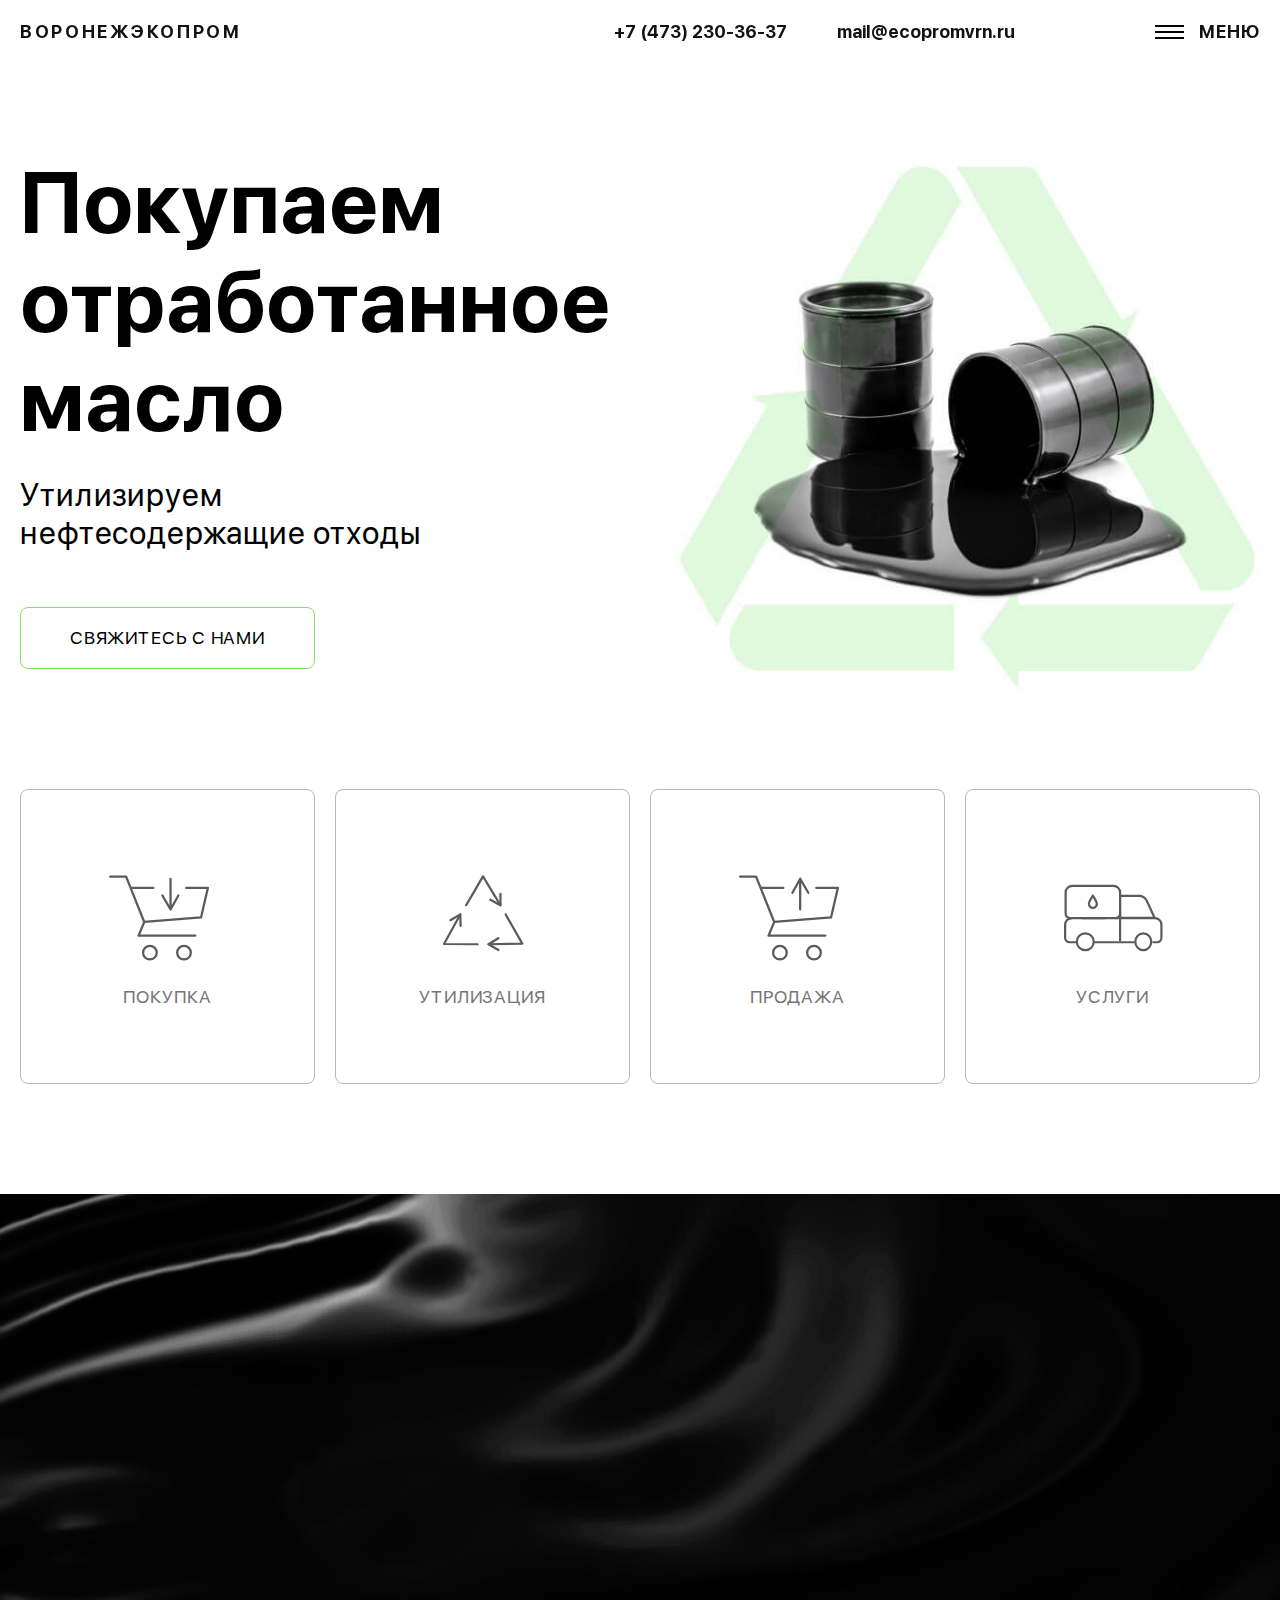
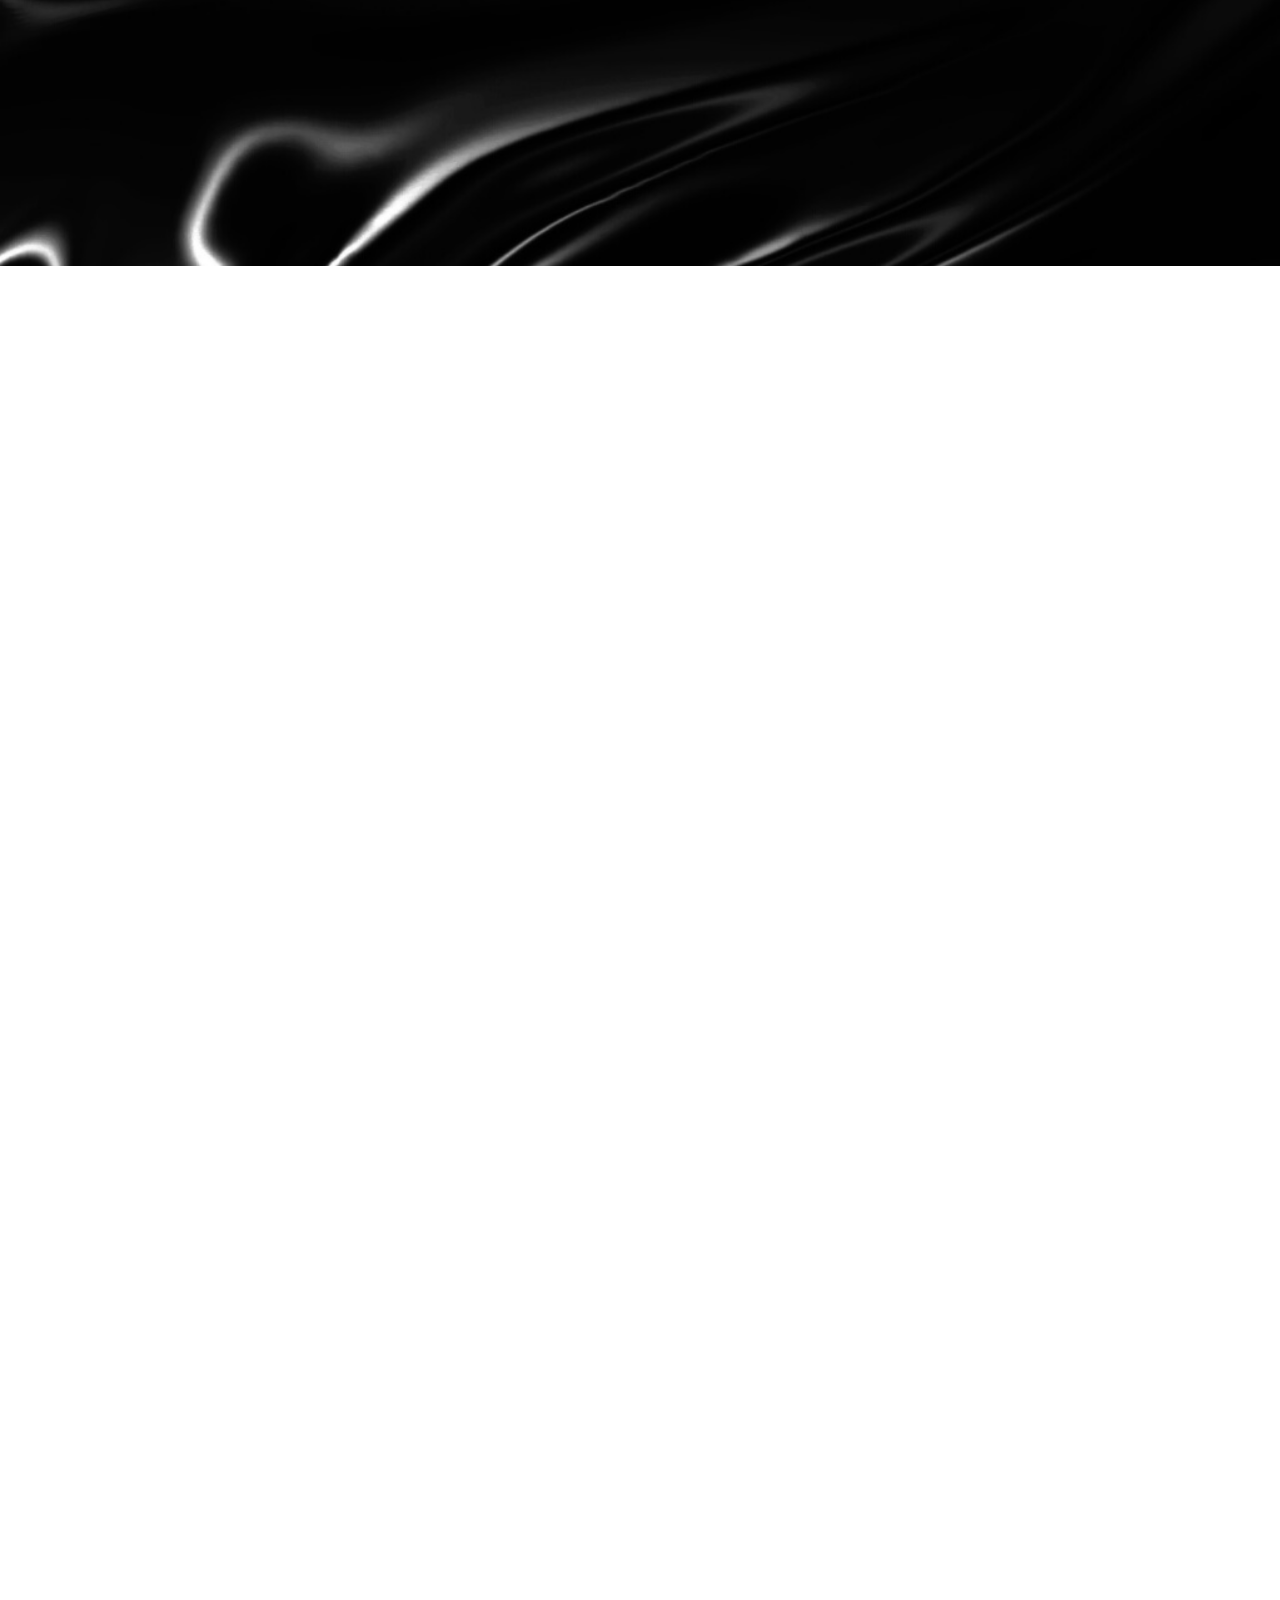
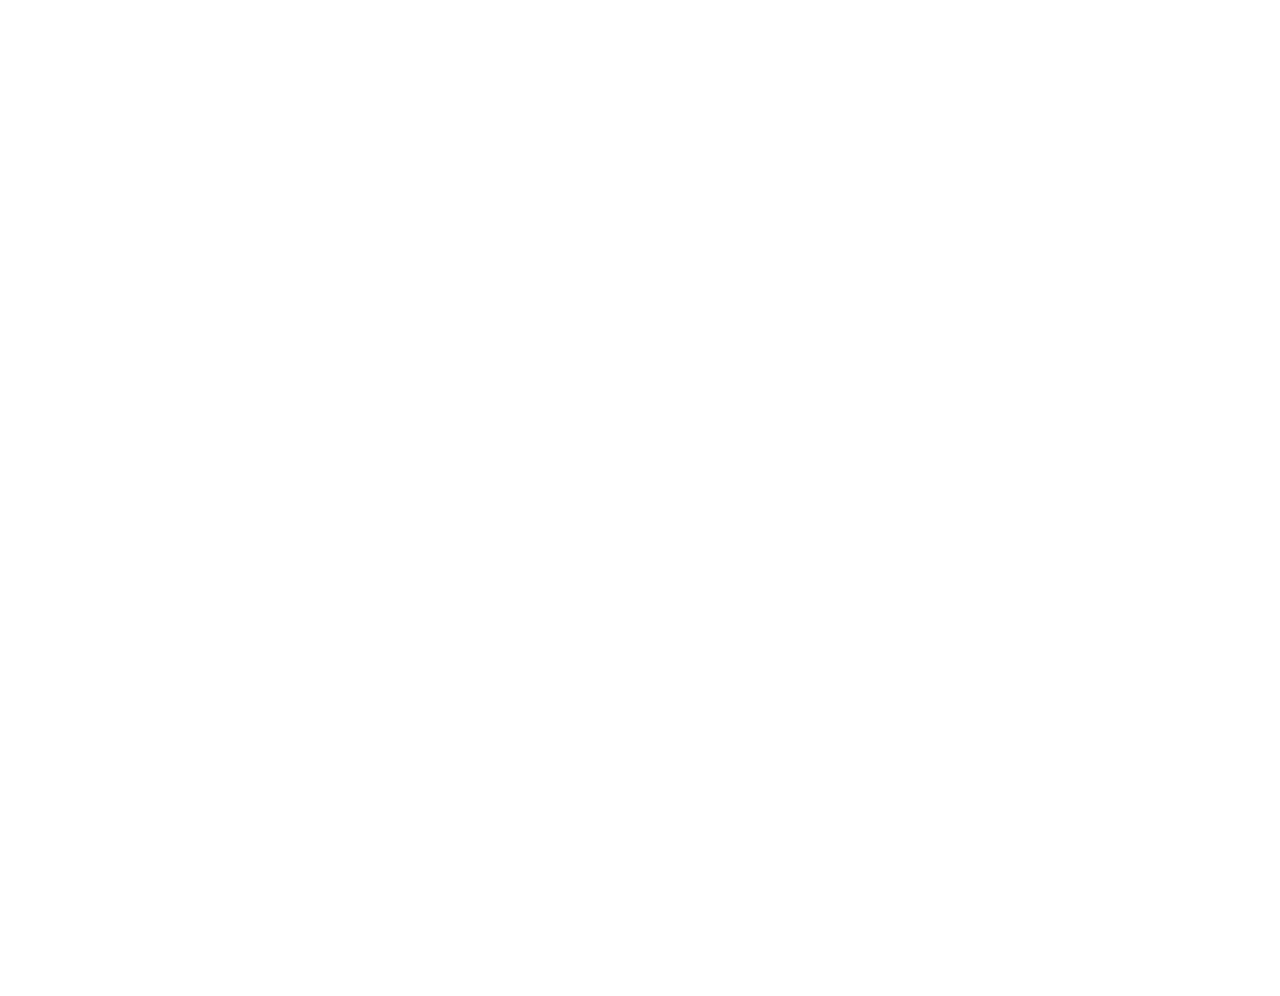
==== commit 9bf79104: "eddited" ====
--- a/dest/index.html
+++ b/dest/index.html
@@ -25,7 +25,7 @@
                 <li class="nav__item"><a class="nav__link" href="#">О компании</a></li>
                 <li class="nav__item"><a class="nav__link" href="purchase.html">Покупка</a></li>
                 <li class="nav__item"><a class="nav__link" href="recycling.html">Утилизация</a></li>
-                <li class="nav__item"><a class="nav__link" href="#">Продажа</a></li>
+                <li class="nav__item"><a class="nav__link" href="sale.html">Продажа</a></li>
                 <li class="nav__item"><a class="nav__link" href="#">Услуги</a></li>
                 <li class="nav__item"><a class="nav__link" href="#">Документы</a></li>
                 <li class="nav__item"><a class="nav__link" href="#">Контакты</a></li>
@@ -256,7 +256,7 @@
                   <li class="footer-nav__item"><a class="footer-nav__link" href="recycling.html">Утилизация</a></li>
                   <li class="footer-nav__item"><a class="footer-nav__link" href="#">О нас</a></li>
                   <li class="footer-nav__item"><a class="footer-nav__link" href="#">Лицензия</a></li>
-                  <li class="footer-nav__item"><a class="footer-nav__link" href="#">Продажа</a></li>
+                  <li class="footer-nav__item"><a class="footer-nav__link" href="sale.html">Продажа</a></li>
                   <li class="footer-nav__item"><a class="footer-nav__link" href="#">Услуги</a></li>
                   <li class="footer-nav__item"><a class="footer-nav__link" href="purchase.html">Покупка</a></li>
                   <li class="footer-nav__item"><a class="footer-nav__link" href="#">Контакты</a></li>
--- a/dest/styles/common.min.css
+++ b/dest/styles/common.min.css
@@ -1,2 +1,2 @@
-@font-face{font-family:SFProDisplay;font-weight:400;font-style:normal;src:url(../fonts/SFPro/SFProDisplay-Regular.woff2) format("woff2"),url(../fonts/SFPro/SFProDisplay-Regular.woff) format("woff")}@font-face{font-family:SFProDisplay;font-weight:300;font-style:normal;src:url(../fonts/SFPro/SFProDisplay-Light.woff2) format("woff2"),url(../fonts/SFPro/SFProDisplay-Light.woff) format("woff")}@font-face{font-family:SFProDisplay;font-weight:500;font-style:normal;src:url(../fonts/SFPro/SFProDisplay-Semibold.woff2) format("woff2"),url(../fonts/SFPro/SFProDisplay-Semibold.woff) format("woff")}@font-face{font-family:SFProDisplay;font-weight:700;font-style:normal;src:url(../fonts/SFPro/SFProDisplay-Bold.woff2) format("woff2"),url(../fonts/SFPro/SFProDisplay-Bold.woff) format("woff")}@font-face{font-family:Geometria;font-weight:700;font-style:normal;src:url(../../fonts/Geometria/10261.woff2) format("woff2"),url(../../fonts/Geometria/10261.woff) format("woff")}.row{display:-webkit-box;display:-webkit-flex;display:-ms-flexbox;display:flex;-webkit-flex-wrap:wrap;-ms-flex-wrap:wrap;flex-wrap:wrap;margin-right:-10px;margin-left:-10px}.col,.col-1,.col-10,.col-11,.col-12,.col-2,.col-3,.col-4,.col-5,.col-6,.col-7,.col-8,.col-9,.col-auto,.col-lg,.col-lg-1,.col-lg-10,.col-lg-11,.col-lg-12,.col-lg-2,.col-lg-3,.col-lg-4,.col-lg-5,.col-lg-6,.col-lg-7,.col-lg-8,.col-lg-9,.col-lg-auto,.col-md,.col-md-1,.col-md-10,.col-md-11,.col-md-12,.col-md-2,.col-md-3,.col-md-4,.col-md-5,.col-md-6,.col-md-7,.col-md-8,.col-md-9,.col-md-auto,.col-sm,.col-sm-1,.col-sm-10,.col-sm-11,.col-sm-12,.col-sm-2,.col-sm-3,.col-sm-4,.col-sm-5,.col-sm-6,.col-sm-7,.col-sm-8,.col-sm-9,.col-sm-auto,.col-xl,.col-xl-1,.col-xl-10,.col-xl-11,.col-xl-12,.col-xl-2,.col-xl-3,.col-xl-4,.col-xl-5,.col-xl-6,.col-xl-7,.col-xl-8,.col-xl-9,.col-xl-auto{position:relative;width:100%;padding-right:10px;padding-left:10px}@media (min-width:0px){.col-xl{-ms-flex-preferred-size:0;-webkit-flex-basis:0;flex-basis:0;-ms-flex-positive:1;-webkit-box-flex:1;-webkit-flex-grow:1;flex-grow:1;max-width:100%}.col-xl-auto{-ms-flex:0 0 auto;-webkit-box-flex:0;-webkit-flex:0 0 auto;flex:0 0 auto;width:auto;max-width:100%}.col-xl-1{-ms-flex:0 0 8.333333%;-webkit-box-flex:0;-webkit-flex:0 0 8.333333%;flex:0 0 8.333333%;max-width:8.333333%}.col-xl-2{-ms-flex:0 0 16.666667%;-webkit-box-flex:0;-webkit-flex:0 0 16.666667%;flex:0 0 16.666667%;max-width:16.666667%}.col-xl-3{-ms-flex:0 0 25%;-webkit-box-flex:0;-webkit-flex:0 0 25%;flex:0 0 25%;max-width:25%}.col-xl-4{-ms-flex:0 0 33.333333%;-webkit-box-flex:0;-webkit-flex:0 0 33.333333%;flex:0 0 33.333333%;max-width:33.333333%}.col-xl-5{-ms-flex:0 0 41.666667%;-webkit-box-flex:0;-webkit-flex:0 0 41.666667%;flex:0 0 41.666667%;max-width:41.666667%}.col-xl-6{-ms-flex:0 0 50%;-webkit-box-flex:0;-webkit-flex:0 0 50%;flex:0 0 50%;max-width:50%}.col-xl-7{-ms-flex:0 0 58.333333%;-webkit-box-flex:0;-webkit-flex:0 0 58.333333%;flex:0 0 58.333333%;max-width:58.333333%}.col-xl-8{-ms-flex:0 0 66.666667%;-webkit-box-flex:0;-webkit-flex:0 0 66.666667%;flex:0 0 66.666667%;max-width:66.666667%}.col-xl-9{-ms-flex:0 0 75%;-webkit-box-flex:0;-webkit-flex:0 0 75%;flex:0 0 75%;max-width:75%}.col-xl-10{-ms-flex:0 0 83.333333%;-webkit-box-flex:0;-webkit-flex:0 0 83.333333%;flex:0 0 83.333333%;max-width:83.333333%}.col-xl-11{-ms-flex:0 0 91.666667%;-webkit-box-flex:0;-webkit-flex:0 0 91.666667%;flex:0 0 91.666667%;max-width:91.666667%}.col-xl-12{-ms-flex:0 0 100%;-webkit-box-flex:0;-webkit-flex:0 0 100%;flex:0 0 100%;max-width:100%}.order-xl-first{-ms-flex-order:-1;-webkit-box-ordinal-group:0;-webkit-order:-1;order:-1}.order-xl-last{-ms-flex-order:13;-webkit-box-ordinal-group:14;-webkit-order:13;order:13}.order-xl-0{-ms-flex-order:0;-webkit-box-ordinal-group:1;-webkit-order:0;order:0}.order-xl-1{-ms-flex-order:1;-webkit-box-ordinal-group:2;-webkit-order:1;order:1}.order-xl-2{-ms-flex-order:2;-webkit-box-ordinal-group:3;-webkit-order:2;order:2}.order-xl-3{-ms-flex-order:3;-webkit-box-ordinal-group:4;-webkit-order:3;order:3}.order-xl-4{-ms-flex-order:4;-webkit-box-ordinal-group:5;-webkit-order:4;order:4}.order-xl-5{-ms-flex-order:5;-webkit-box-ordinal-group:6;-webkit-order:5;order:5}.order-xl-6{-ms-flex-order:6;-webkit-box-ordinal-group:7;-webkit-order:6;order:6}.order-xl-7{-ms-flex-order:7;-webkit-box-ordinal-group:8;-webkit-order:7;order:7}.order-xl-8{-ms-flex-order:8;-webkit-box-ordinal-group:9;-webkit-order:8;order:8}.order-xl-9{-ms-flex-order:9;-webkit-box-ordinal-group:10;-webkit-order:9;order:9}.order-xl-10{-ms-flex-order:10;-webkit-box-ordinal-group:11;-webkit-order:10;order:10}.order-xl-11{-ms-flex-order:11;-webkit-box-ordinal-group:12;-webkit-order:11;order:11}.order-xl-12{-ms-flex-order:12;-webkit-box-ordinal-group:13;-webkit-order:12;order:12}.offset-xl-0{margin-left:0}.offset-xl-1{margin-left:8.333333%}.offset-xl-2{margin-left:16.666667%}.offset-xl-3{margin-left:25%}.offset-xl-4{margin-left:33.333333%}.offset-xl-5{margin-left:41.666667%}.offset-xl-6{margin-left:50%}.offset-xl-7{margin-left:58.333333%}.offset-xl-8{margin-left:66.666667%}.offset-xl-9{margin-left:75%}.offset-xl-10{margin-left:83.333333%}.offset-xl-11{margin-left:91.666667%}}@media (max-width:1200px){.col-lg{-ms-flex-preferred-size:0;-webkit-flex-basis:0;flex-basis:0;-ms-flex-positive:1;-webkit-box-flex:1;-webkit-flex-grow:1;flex-grow:1;max-width:100%}.col-lg-auto{-ms-flex:0 0 auto;-webkit-box-flex:0;-webkit-flex:0 0 auto;flex:0 0 auto;width:auto;max-width:100%}.col-lg-1{-ms-flex:0 0 8.333333%;-webkit-box-flex:0;-webkit-flex:0 0 8.333333%;flex:0 0 8.333333%;max-width:8.333333%}.col-lg-2{-ms-flex:0 0 16.666667%;-webkit-box-flex:0;-webkit-flex:0 0 16.666667%;flex:0 0 16.666667%;max-width:16.666667%}.col-lg-3{-ms-flex:0 0 25%;-webkit-box-flex:0;-webkit-flex:0 0 25%;flex:0 0 25%;max-width:25%}.col-lg-4{-ms-flex:0 0 33.333333%;-webkit-box-flex:0;-webkit-flex:0 0 33.333333%;flex:0 0 33.333333%;max-width:33.333333%}.col-lg-5{-ms-flex:0 0 41.666667%;-webkit-box-flex:0;-webkit-flex:0 0 41.666667%;flex:0 0 41.666667%;max-width:41.666667%}.col-lg-6{-ms-flex:0 0 50%;-webkit-box-flex:0;-webkit-flex:0 0 50%;flex:0 0 50%;max-width:50%}.col-lg-7{-ms-flex:0 0 58.333333%;-webkit-box-flex:0;-webkit-flex:0 0 58.333333%;flex:0 0 58.333333%;max-width:58.333333%}.col-lg-8{-ms-flex:0 0 66.666667%;-webkit-box-flex:0;-webkit-flex:0 0 66.666667%;flex:0 0 66.666667%;max-width:66.666667%}.col-lg-9{-ms-flex:0 0 75%;-webkit-box-flex:0;-webkit-flex:0 0 75%;flex:0 0 75%;max-width:75%}.col-lg-10{-ms-flex:0 0 83.333333%;-webkit-box-flex:0;-webkit-flex:0 0 83.333333%;flex:0 0 83.333333%;max-width:83.333333%}.col-lg-11{-ms-flex:0 0 91.666667%;-webkit-box-flex:0;-webkit-flex:0 0 91.666667%;flex:0 0 91.666667%;max-width:91.666667%}.col-lg-12{-ms-flex:0 0 100%;-webkit-box-flex:0;-webkit-flex:0 0 100%;flex:0 0 100%;max-width:100%}.order-lg-first{-ms-flex-order:-1;-webkit-box-ordinal-group:0;-webkit-order:-1;order:-1}.order-lg-last{-ms-flex-order:13;-webkit-box-ordinal-group:14;-webkit-order:13;order:13}.order-lg-0{-ms-flex-order:0;-webkit-box-ordinal-group:1;-webkit-order:0;order:0}.order-lg-1{-ms-flex-order:1;-webkit-box-ordinal-group:2;-webkit-order:1;order:1}.order-lg-2{-ms-flex-order:2;-webkit-box-ordinal-group:3;-webkit-order:2;order:2}.order-lg-3{-ms-flex-order:3;-webkit-box-ordinal-group:4;-webkit-order:3;order:3}.order-lg-4{-ms-flex-order:4;-webkit-box-ordinal-group:5;-webkit-order:4;order:4}.order-lg-5{-ms-flex-order:5;-webkit-box-ordinal-group:6;-webkit-order:5;order:5}.order-lg-6{-ms-flex-order:6;-webkit-box-ordinal-group:7;-webkit-order:6;order:6}.order-lg-7{-ms-flex-order:7;-webkit-box-ordinal-group:8;-webkit-order:7;order:7}.order-lg-8{-ms-flex-order:8;-webkit-box-ordinal-group:9;-webkit-order:8;order:8}.order-lg-9{-ms-flex-order:9;-webkit-box-ordinal-group:10;-webkit-order:9;order:9}.order-lg-10{-ms-flex-order:10;-webkit-box-ordinal-group:11;-webkit-order:10;order:10}.order-lg-11{-ms-flex-order:11;-webkit-box-ordinal-group:12;-webkit-order:11;order:11}.order-lg-12{-ms-flex-order:12;-webkit-box-ordinal-group:13;-webkit-order:12;order:12}.offset-lg-0{margin-left:0}.offset-lg-1{margin-left:8.333333%}.offset-lg-2{margin-left:16.666667%}.offset-lg-3{margin-left:25%}.offset-lg-4{margin-left:33.333333%}.offset-lg-5{margin-left:41.666667%}.offset-lg-6{margin-left:50%}.offset-lg-7{margin-left:58.333333%}.offset-lg-8{margin-left:66.666667%}.offset-lg-9{margin-left:75%}.offset-lg-10{margin-left:83.333333%}.offset-lg-11{margin-left:91.666667%}}@media (max-width:992px){.col-md{-ms-flex-preferred-size:0;-webkit-flex-basis:0;flex-basis:0;-ms-flex-positive:1;-webkit-box-flex:1;-webkit-flex-grow:1;flex-grow:1;max-width:100%}.col-md-auto{-ms-flex:0 0 auto;-webkit-box-flex:0;-webkit-flex:0 0 auto;flex:0 0 auto;width:auto;max-width:100%}.col-md-1{-ms-flex:0 0 8.333333%;-webkit-box-flex:0;-webkit-flex:0 0 8.333333%;flex:0 0 8.333333%;max-width:8.333333%}.col-md-2{-ms-flex:0 0 16.666667%;-webkit-box-flex:0;-webkit-flex:0 0 16.666667%;flex:0 0 16.666667%;max-width:16.666667%}.col-md-3{-ms-flex:0 0 25%;-webkit-box-flex:0;-webkit-flex:0 0 25%;flex:0 0 25%;max-width:25%}.col-md-4{-ms-flex:0 0 33.333333%;-webkit-box-flex:0;-webkit-flex:0 0 33.333333%;flex:0 0 33.333333%;max-width:33.333333%}.col-md-5{-ms-flex:0 0 41.666667%;-webkit-box-flex:0;-webkit-flex:0 0 41.666667%;flex:0 0 41.666667%;max-width:41.666667%}.col-md-6{-ms-flex:0 0 50%;-webkit-box-flex:0;-webkit-flex:0 0 50%;flex:0 0 50%;max-width:50%}.col-md-7{-ms-flex:0 0 58.333333%;-webkit-box-flex:0;-webkit-flex:0 0 58.333333%;flex:0 0 58.333333%;max-width:58.333333%}.col-md-8{-ms-flex:0 0 66.666667%;-webkit-box-flex:0;-webkit-flex:0 0 66.666667%;flex:0 0 66.666667%;max-width:66.666667%}.col-md-9{-ms-flex:0 0 75%;-webkit-box-flex:0;-webkit-flex:0 0 75%;flex:0 0 75%;max-width:75%}.col-md-10{-ms-flex:0 0 83.333333%;-webkit-box-flex:0;-webkit-flex:0 0 83.333333%;flex:0 0 83.333333%;max-width:83.333333%}.col-md-11{-ms-flex:0 0 91.666667%;-webkit-box-flex:0;-webkit-flex:0 0 91.666667%;flex:0 0 91.666667%;max-width:91.666667%}.col-md-12{-ms-flex:0 0 100%;-webkit-box-flex:0;-webkit-flex:0 0 100%;flex:0 0 100%;max-width:100%}.order-md-first{-ms-flex-order:-1;-webkit-box-ordinal-group:0;-webkit-order:-1;order:-1}.order-md-last{-ms-flex-order:13;-webkit-box-ordinal-group:14;-webkit-order:13;order:13}.order-md-0{-ms-flex-order:0;-webkit-box-ordinal-group:1;-webkit-order:0;order:0}.order-md-1{-ms-flex-order:1;-webkit-box-ordinal-group:2;-webkit-order:1;order:1}.order-md-2{-ms-flex-order:2;-webkit-box-ordinal-group:3;-webkit-order:2;order:2}.order-md-3{-ms-flex-order:3;-webkit-box-ordinal-group:4;-webkit-order:3;order:3}.order-md-4{-ms-flex-order:4;-webkit-box-ordinal-group:5;-webkit-order:4;order:4}.order-md-5{-ms-flex-order:5;-webkit-box-ordinal-group:6;-webkit-order:5;order:5}.order-md-6{-ms-flex-order:6;-webkit-box-ordinal-group:7;-webkit-order:6;order:6}.order-md-7{-ms-flex-order:7;-webkit-box-ordinal-group:8;-webkit-order:7;order:7}.order-md-8{-ms-flex-order:8;-webkit-box-ordinal-group:9;-webkit-order:8;order:8}.order-md-9{-ms-flex-order:9;-webkit-box-ordinal-group:10;-webkit-order:9;order:9}.order-md-10{-ms-flex-order:10;-webkit-box-ordinal-group:11;-webkit-order:10;order:10}.order-md-11{-ms-flex-order:11;-webkit-box-ordinal-group:12;-webkit-order:11;order:11}.order-md-12{-ms-flex-order:12;-webkit-box-ordinal-group:13;-webkit-order:12;order:12}.offset-md-0{margin-left:0}.offset-md-1{margin-left:8.333333%}.offset-md-2{margin-left:16.666667%}.offset-md-3{margin-left:25%}.offset-md-4{margin-left:33.333333%}.offset-md-5{margin-left:41.666667%}.offset-md-6{margin-left:50%}.offset-md-7{margin-left:58.333333%}.offset-md-8{margin-left:66.666667%}.offset-md-9{margin-left:75%}.offset-md-10{margin-left:83.333333%}.offset-md-11{margin-left:91.666667%}}@media (max-width:768px){.col-sm{-ms-flex-preferred-size:0;-webkit-flex-basis:0;flex-basis:0;-ms-flex-positive:1;-webkit-box-flex:1;-webkit-flex-grow:1;flex-grow:1;max-width:100%}.col-sm-auto{-ms-flex:0 0 auto;-webkit-box-flex:0;-webkit-flex:0 0 auto;flex:0 0 auto;width:auto;max-width:100%}.col-sm-1{-ms-flex:0 0 8.333333%;-webkit-box-flex:0;-webkit-flex:0 0 8.333333%;flex:0 0 8.333333%;max-width:8.333333%}.col-sm-2{-ms-flex:0 0 16.666667%;-webkit-box-flex:0;-webkit-flex:0 0 16.666667%;flex:0 0 16.666667%;max-width:16.666667%}.col-sm-3{-ms-flex:0 0 25%;-webkit-box-flex:0;-webkit-flex:0 0 25%;flex:0 0 25%;max-width:25%}.col-sm-4{-ms-flex:0 0 33.333333%;-webkit-box-flex:0;-webkit-flex:0 0 33.333333%;flex:0 0 33.333333%;max-width:33.333333%}.col-sm-5{-ms-flex:0 0 41.666667%;-webkit-box-flex:0;-webkit-flex:0 0 41.666667%;flex:0 0 41.666667%;max-width:41.666667%}.col-sm-6{-ms-flex:0 0 50%;-webkit-box-flex:0;-webkit-flex:0 0 50%;flex:0 0 50%;max-width:50%}.col-sm-7{-ms-flex:0 0 58.333333%;-webkit-box-flex:0;-webkit-flex:0 0 58.333333%;flex:0 0 58.333333%;max-width:58.333333%}.col-sm-8{-ms-flex:0 0 66.666667%;-webkit-box-flex:0;-webkit-flex:0 0 66.666667%;flex:0 0 66.666667%;max-width:66.666667%}.col-sm-9{-ms-flex:0 0 75%;-webkit-box-flex:0;-webkit-flex:0 0 75%;flex:0 0 75%;max-width:75%}.col-sm-10{-ms-flex:0 0 83.333333%;-webkit-box-flex:0;-webkit-flex:0 0 83.333333%;flex:0 0 83.333333%;max-width:83.333333%}.col-sm-11{-ms-flex:0 0 91.666667%;-webkit-box-flex:0;-webkit-flex:0 0 91.666667%;flex:0 0 91.666667%;max-width:91.666667%}.col-sm-12{-ms-flex:0 0 100%;-webkit-box-flex:0;-webkit-flex:0 0 100%;flex:0 0 100%;max-width:100%}.order-sm-first{-ms-flex-order:-1;-webkit-box-ordinal-group:0;-webkit-order:-1;order:-1}.order-sm-last{-ms-flex-order:13;-webkit-box-ordinal-group:14;-webkit-order:13;order:13}.order-sm-0{-ms-flex-order:0;-webkit-box-ordinal-group:1;-webkit-order:0;order:0}.order-sm-1{-ms-flex-order:1;-webkit-box-ordinal-group:2;-webkit-order:1;order:1}.order-sm-2{-ms-flex-order:2;-webkit-box-ordinal-group:3;-webkit-order:2;order:2}.order-sm-3{-ms-flex-order:3;-webkit-box-ordinal-group:4;-webkit-order:3;order:3}.order-sm-4{-ms-flex-order:4;-webkit-box-ordinal-group:5;-webkit-order:4;order:4}.order-sm-5{-ms-flex-order:5;-webkit-box-ordinal-group:6;-webkit-order:5;order:5}.order-sm-6{-ms-flex-order:6;-webkit-box-ordinal-group:7;-webkit-order:6;order:6}.order-sm-7{-ms-flex-order:7;-webkit-box-ordinal-group:8;-webkit-order:7;order:7}.order-sm-8{-ms-flex-order:8;-webkit-box-ordinal-group:9;-webkit-order:8;order:8}.order-sm-9{-ms-flex-order:9;-webkit-box-ordinal-group:10;-webkit-order:9;order:9}.order-sm-10{-ms-flex-order:10;-webkit-box-ordinal-group:11;-webkit-order:10;order:10}.order-sm-11{-ms-flex-order:11;-webkit-box-ordinal-group:12;-webkit-order:11;order:11}.order-sm-12{-ms-flex-order:12;-webkit-box-ordinal-group:13;-webkit-order:12;order:12}.offset-sm-0{margin-left:0}.offset-sm-1{margin-left:8.333333%}.offset-sm-2{margin-left:16.666667%}.offset-sm-3{margin-left:25%}.offset-sm-4{margin-left:33.333333%}.offset-sm-5{margin-left:41.666667%}.offset-sm-6{margin-left:50%}.offset-sm-7{margin-left:58.333333%}.offset-sm-8{margin-left:66.666667%}.offset-sm-9{margin-left:75%}.offset-sm-10{margin-left:83.333333%}.offset-sm-11{margin-left:91.666667%}}@media (max-width:576px){.col{-ms-flex-preferred-size:0;-webkit-flex-basis:0;flex-basis:0;-ms-flex-positive:1;-webkit-box-flex:1;-webkit-flex-grow:1;flex-grow:1;max-width:100%}.col-auto{-ms-flex:0 0 auto;-webkit-box-flex:0;-webkit-flex:0 0 auto;flex:0 0 auto;width:auto;max-width:100%}.col-1{-ms-flex:0 0 8.333333%;-webkit-box-flex:0;-webkit-flex:0 0 8.333333%;flex:0 0 8.333333%;max-width:8.333333%}.col-2{-ms-flex:0 0 16.666667%;-webkit-box-flex:0;-webkit-flex:0 0 16.666667%;flex:0 0 16.666667%;max-width:16.666667%}.col-3{-ms-flex:0 0 25%;-webkit-box-flex:0;-webkit-flex:0 0 25%;flex:0 0 25%;max-width:25%}.col-4{-ms-flex:0 0 33.333333%;-webkit-box-flex:0;-webkit-flex:0 0 33.333333%;flex:0 0 33.333333%;max-width:33.333333%}.col-5{-ms-flex:0 0 41.666667%;-webkit-box-flex:0;-webkit-flex:0 0 41.666667%;flex:0 0 41.666667%;max-width:41.666667%}.col-6{-ms-flex:0 0 50%;-webkit-box-flex:0;-webkit-flex:0 0 50%;flex:0 0 50%;max-width:50%}.col-7{-ms-flex:0 0 58.333333%;-webkit-box-flex:0;-webkit-flex:0 0 58.333333%;flex:0 0 58.333333%;max-width:58.333333%}.col-8{-ms-flex:0 0 66.666667%;-webkit-box-flex:0;-webkit-flex:0 0 66.666667%;flex:0 0 66.666667%;max-width:66.666667%}.col-9{-ms-flex:0 0 75%;-webkit-box-flex:0;-webkit-flex:0 0 75%;flex:0 0 75%;max-width:75%}.col-10{-ms-flex:0 0 83.333333%;-webkit-box-flex:0;-webkit-flex:0 0 83.333333%;flex:0 0 83.333333%;max-width:83.333333%}.col-11{-ms-flex:0 0 91.666667%;-webkit-box-flex:0;-webkit-flex:0 0 91.666667%;flex:0 0 91.666667%;max-width:91.666667%}.col-12{-ms-flex:0 0 100%;-webkit-box-flex:0;-webkit-flex:0 0 100%;flex:0 0 100%;max-width:100%}.order-first{-ms-flex-order:-1;-webkit-box-ordinal-group:0;-webkit-order:-1;order:-1}.order-last{-ms-flex-order:13;-webkit-box-ordinal-group:14;-webkit-order:13;order:13}.order-0{-ms-flex-order:0;-webkit-box-ordinal-group:1;-webkit-order:0;order:0}.order-1{-ms-flex-order:1;-webkit-box-ordinal-group:2;-webkit-order:1;order:1}.order-2{-ms-flex-order:2;-webkit-box-ordinal-group:3;-webkit-order:2;order:2}.order-3{-ms-flex-order:3;-webkit-box-ordinal-group:4;-webkit-order:3;order:3}.order-4{-ms-flex-order:4;-webkit-box-ordinal-group:5;-webkit-order:4;order:4}.order-5{-ms-flex-order:5;-webkit-box-ordinal-group:6;-webkit-order:5;order:5}.order-6{-ms-flex-order:6;-webkit-box-ordinal-group:7;-webkit-order:6;order:6}.order-7{-ms-flex-order:7;-webkit-box-ordinal-group:8;-webkit-order:7;order:7}.order-8{-ms-flex-order:8;-webkit-box-ordinal-group:9;-webkit-order:8;order:8}.order-9{-ms-flex-order:9;-webkit-box-ordinal-group:10;-webkit-order:9;order:9}.order-10{-ms-flex-order:10;-webkit-box-ordinal-group:11;-webkit-order:10;order:10}.order-11{-ms-flex-order:11;-webkit-box-ordinal-group:12;-webkit-order:11;order:11}.order-12{-ms-flex-order:12;-webkit-box-ordinal-group:13;-webkit-order:12;order:12}.offset-1{margin-left:8.333333%}.offset-2{margin-left:16.666667%}.offset-3{margin-left:25%}.offset-4{margin-left:33.333333%}.offset-5{margin-left:41.666667%}.offset-6{margin-left:50%}.offset-7{margin-left:58.333333%}.offset-8{margin-left:66.666667%}.offset-9{margin-left:75%}.offset-10{margin-left:83.333333%}.offset-11{margin-left:91.666667%}}body{text-rendering:optimizeSpeed;font:18px SFProDisplay,sans-serif;color:#000;min-width:320px;position:relative;line-height:1.4;font-weight:400;letter-spacing:.05em}p{margin:0;line-height:1.75}p:not(:last-child){margin-bottom:25px}.wrapper{overflow:hidden;width:100%;margin:0 auto;position:relative}.scroll-area{height:100%}.main{position:relative;z-index:1;width:100%;min-height:100vh}.main_fixed{height:100vh}.section{overflow:hidden}.padding-compensate{padding:64px 0 100px 0}.container{max-width:1300px;margin:0 auto;position:relative;z-index:2;padding:0 20px}.animation-item{-webkit-animation-duration:inherit;animation-duration:inherit}.icon{width:50px;height:50px;fill:#000;stroke:#000}.icon_fixed{-webkit-transform:translateX(-9%);-ms-transform:translateX(-9%);transform:translateX(-9%)}.button{display:inline-block;text-decoration:none;font-size:18px;line-height:1;padding:21px;border:1px solid #88de5f;-webkit-border-radius:8px;border-radius:8px;text-align:center;color:#000;text-transform:uppercase;letter-spacing:.05em;outline:0;cursor:pointer;-webkit-transition:.3s;-o-transition:.3s;transition:.3s}.button:hover{border-color:#000}.title{font-size:48px;display:block;margin:0 0 30px 0;letter-spacing:.1em;font-weight:700;text-align:center;line-height:1.2}.interval:nth-child(2){-webkit-animation-delay:.2s;animation-delay:.2s}.interval:nth-child(3){-webkit-animation-delay:.4s;animation-delay:.4s}.interval:nth-child(4){-webkit-animation-delay:.6s;animation-delay:.6s}.interval:nth-child(5){-webkit-animation-delay:.8s;animation-delay:.8s}.interval:nth-child(6){-webkit-animation-delay:1s;animation-delay:1s}.interval:nth-child(7){-webkit-animation-delay:1.2s;animation-delay:1.2s}.interval:nth-child(8){-webkit-animation-delay:1.4s;animation-delay:1.4s}.interval:nth-child(9){-webkit-animation-delay:1.6s;animation-delay:1.6s}.interval:nth-child(10){-webkit-animation-delay:1.8s;animation-delay:1.8s}.interval:nth-child(11){-webkit-animation-delay:2s;animation-delay:2s}.interval:nth-child(12){-webkit-animation-delay:2.2s;animation-delay:2.2s}.cover-box{overflow:hidden;display:block}.cover-box img{display:block;position:absolute;left:50%;top:50%;-webkit-transform:translate(-50%,-50%);-ms-transform:translate(-50%,-50%);transform:translate(-50%,-50%)}.ww{height:100%!important}.wh{width:100%!important}.contact-item{text-decoration:none;display:inline-block;font-weight:700;letter-spacing:normal;-webkit-transition:.3s;-o-transition:.3s;transition:.3s}.contact-item:hover{opacity:.8}@media all and (max-width:992px){.title{font-size:42px}}@media all and (max-width:768px){.title{font-size:34px}.wrapper_fixed .main{height:auto}.interval:nth-child(2){-webkit-animation-delay:.1s;animation-delay:.1s}.interval:nth-child(3){-webkit-animation-delay:.2s;animation-delay:.2s}.interval:nth-child(4){-webkit-animation-delay:.3s;animation-delay:.3s}.interval:nth-child(5){-webkit-animation-delay:.4s;animation-delay:.4s}.interval:nth-child(6){-webkit-animation-delay:.5s;animation-delay:.5s}.interval:nth-child(7){-webkit-animation-delay:.6s;animation-delay:.6s}.interval:nth-child(8){-webkit-animation-delay:.7s;animation-delay:.7s}.interval:nth-child(9){-webkit-animation-delay:.8s;animation-delay:.8s}.interval:nth-child(10){-webkit-animation-delay:.9s;animation-delay:.9s}.interval:nth-child(11){-webkit-animation-delay:1s;animation-delay:1s}.interval:nth-child(12){-webkit-animation-delay:1.1s;animation-delay:1.1s}}@media all and (max-width:576px){.button{font-size:14px;padding:16px 20px}.title{font-size:24px;letter-spacing:normal;margin-bottom:20px}p{line-height:1.4}.interval:nth-child(odd){-webkit-animation-delay:0s;animation-delay:0s}.interval:nth-child(even){-webkit-animation-delay:.2s;animation-delay:.2s}.padding-compensate{padding:60px 0 100px 0}}.header{position:fixed;z-index:50;width:100%;line-height:24px;font-weight:700;-webkit-transition:background-color .3s,-webkit-box-shadow .3s;transition:background-color .3s,-webkit-box-shadow .3s;-o-transition:background-color .3s,box-shadow .3s;transition:background-color .3s,box-shadow .3s;transition:background-color .3s,box-shadow .3s,-webkit-box-shadow .3s;background-color:rgba(255,255,255,.95)}.header__container{display:-webkit-box;display:-webkit-flex;display:-ms-flexbox;display:flex;-webkit-box-pack:justify;-webkit-justify-content:space-between;-ms-flex-pack:justify;justify-content:space-between}.header.scrolled{-webkit-box-shadow:0 0 8px 0 rgba(0,0,0,.2);box-shadow:0 0 8px 0 rgba(0,0,0,.2)}.header a{color:#121212}.header__contact-item:not(:first-child){margin-left:91px}.header__contacts{display:-webkit-box;display:-webkit-flex;display:-ms-flexbox;display:flex;-webkit-box-align:center;-webkit-align-items:center;-ms-flex-align:center;align-items:center}.logo__link{text-decoration:none;text-transform:uppercase;display:block;letter-spacing:.15em;padding:20px;-webkit-transition:.3s;-o-transition:.3s;transition:.3s}.logo__link:hover{opacity:.8s}.nav-open{position:relative;text-decoration:none;text-transform:uppercase;position:relative;display:-webkit-box;display:-webkit-flex;display:-ms-flexbox;display:flex;-webkit-box-align:center;-webkit-align-items:center;-ms-flex-align:center;align-items:center;margin-left:120px;line-height:24px;padding:20px;-webkit-transition:.3s;-o-transition:.3s;transition:.3s}.nav-open__inner{position:relative;margin-right:15px;display:inline-block;width:29px;height:2px;background-color:#000;-webkit-transition:.3s;-o-transition:.3s;transition:.3s}.nav-open__inner:after,.nav-open__inner:before{content:'';display:block;width:100%;height:100%;background-color:inherit;position:absolute;background-color:#000;-webkit-transition:.3s;-o-transition:.3s;transition:.3s}.nav-open__inner:before{top:-6px}.nav-open__inner:after{bottom:-6px}.nav-open:hover{background-color:#f8f8f8}.nav-close{height:64px;width:64px;display:block;position:absolute;top:0;left:0;padding:20px;-webkit-transition:.3s;-o-transition:.3s;transition:.3s}.nav-close:after,.nav-close:before{content:'';position:absolute;display:block;width:29px;height:2px;background-color:#757575;top:50%;left:50%}.nav-close:before{-webkit-transform:translate(-50%,-50%) rotate(45deg);-ms-transform:translate(-50%,-50%) rotate(45deg);transform:translate(-50%,-50%) rotate(45deg)}.nav-close:after{-webkit-transform:translate(-50%,-50%) rotate(-45deg);-ms-transform:translate(-50%,-50%) rotate(-45deg);transform:translate(-50%,-50%) rotate(-45deg)}.nav-close:hover{background-color:#f8f8f8}.overlay{position:fixed;display:none;z-index:100;width:100%;height:100%;background-color:rgba(0,0,0,.5)}.nav{position:fixed;z-index:150;height:100%;top:0;right:0;background-color:#fff;-webkit-transition:-webkit-transform .3s;transition:-webkit-transform .3s;-o-transition:transform .3s;transition:transform .3s;transition:transform .3s,-webkit-transform .3s;-webkit-transform:translateX(100%);-ms-transform:translateX(100%);transform:translateX(100%)}.nav_active{-webkit-transform:translateX(0);-ms-transform:translateX(0);transform:translateX(0)}.nav .scroll-area{border-top:1px solid #eee}.nav__container{width:240px;height:100%;position:relative;padding-top:64px}.nav__list{max-height:100%;overflow:auto;list-style:none;margin:0;padding:20px 0}.nav__item{color:#333}.nav__item_contact{font-size:16px;width:100%;display:none;color:#000;line-height:normal}.nav__item_pd{margin-top:20px;padding-top:20px;position:relative}.nav__item_pd:before{content:'';display:block;width:100%;height:1px;position:absolute;top:0;left:0;background-color:#eee}.nav__link{color:inherit;line-height:20px;display:block;color:inherit;text-decoration:none;font-weight:400;position:relative;padding:20px;-webkit-transition:.3s;-o-transition:.3s;transition:.3s}.nav__link:after{content:'';display:block;position:absolute;width:10px;height:10px;top:50%;-webkit-transform:translateY(-50%);-ms-transform:translateY(-50%);transform:translateY(-50%);right:20px;-webkit-border-radius:100%;border-radius:100%;background-color:#99e575;-webkit-transition:.3s;-o-transition:.3s;transition:.3s;opacity:0}.nav__link:hover{background-color:#f8f8f8}.nav__link:hover:after{opacity:1}.nav__link_contact:after{display:none}@media all and (max-width:1500px){.header__contact-item:not(:first-child){margin-left:50px}}@media all and (max-width:992px){.nav__item_contact{display:block}.header__contact-item{display:none}.nav-open{margin:0}}@media all and (max-width:576px){.header{font-size:16px;line-height:20px}.nav-close{width:60px;height:60px}.nav-close:after,.nav-close:before{width:25px}.nav-open{height:60px}.nav-open__inner{margin:0;width:20px}.nav-open__text{display:none}.logo__link{font-size:16px;letter-spacing:.05em}.nav__container{padding-top:60px}.nav__item{font-size:16px}.nav__link{padding:15px 20px}}.home__container{padding:90px 0;position:relative}.home__links{-webkit-box-pack:center;-webkit-justify-content:center;-ms-flex-pack:center;justify-content:center}.home__content{padding-bottom:30px;margin-bottom:90px;position:relative}.home__content .row{position:relative;z-index:2}.home__title{margin:0;font-size:86px;line-height:1.15;position:relative;z-index:2;margin-bottom:25px}.home__sub-title{font-size:32px;line-height:1.2;margin-bottom:55px;position:relative;z-index:2;display:block}.home__button{min-width:100%;white-space:nowrap}.home__background{position:absolute;-webkit-background-size:contain;background-size:contain;background-position:center right;background-repeat:no-repeat;z-index:1;top:0;right:0;width:584px;height:100%}.home-link{letter-spacing:.05em;padding-bottom:20px}.home-link__container{-webkit-border-radius:8px;border-radius:8px;background-color:#fff;border:1px solid #000;border:1px solid #b7b7b7;padding:15px;position:relative;overflow:hidden;display:block}.home-link__container:before{content:'';display:block;padding-top:100%}.home-link__container:hover .home-link__back{opacity:1}.home-link__back,.home-link__front{position:absolute;width:100%;height:100%;top:0;left:0;display:-webkit-box;display:-webkit-flex;display:-ms-flexbox;display:flex;-webkit-box-orient:vertical;-webkit-box-direction:normal;-webkit-flex-direction:column;-ms-flex-direction:column;flex-direction:column;-webkit-box-align:center;-webkit-align-items:center;-ms-flex-align:center;align-items:center;text-align:center;-webkit-box-pack:center;-webkit-justify-content:center;-ms-flex-pack:center;justify-content:center;padding:20px}.home-link__back{background:#333433;color:#fff;-webkit-transition:.3s;-o-transition:.3s;transition:.3s;opacity:0}.home-link__sub-title{text-transform:uppercase;margin-bottom:25px;padding-bottom:20px;line-height:1;color:#c6bdbd;position:relative}.home-link__sub-title:after{content:'';display:block;position:absolute;bottom:0;left:50%;-webkit-transform:translateX(-50%);-ms-transform:translateX(-50%);transform:translateX(-50%);height:1px;width:90px;background-color:#9b9b9b}.home-link__title{text-transform:uppercase;color:#757575;margin-top:20px;line-height:1}.home-link .icon{width:100px;height:100px;stroke:#5b5a5f}@media all and (max-width:1200px){.home__container{padding:60px 0}.home__title{font-size:60px}.home__sub-title{font-size:28px}.home__content{margin-bottom:60px}}@media all and (max-width:768px){.home__title{font-size:52px}.home__sub-title{font-size:26px}.home__background{width:320px}.home-link:nth-child(2){-webkit-animation-delay:.1s;animation-delay:.1s}.home-link:nth-child(3){-webkit-animation-delay:.2s;animation-delay:.2s}.home-link:nth-child(4){-webkit-animation-delay:.3s;animation-delay:.3s}}@media all and (max-width:576px){.home-link__description{font-size:16px}.home-link__sub-title{margin-bottom:14px;padding-bottom:14px;font-size:16px}.home-link__title{font-size:16px}.home-link .icon{width:60px;height:60px}.home__title{font-size:46px}.home__sub-title{font-size:22px}.home__container{padding:30px 0}.home__content{padding:0;margin-bottom:38px}.home__background{background-position:right top;opacity:.7;width:290px}}@media all and (max-width:460px){.home-link .icon{width:40px;height:40px}.home-link__title{font-size:13px}.home-link__sub-title{font-size:13px;margin-bottom:10px;padding-bottom:10px}.home-link__description{font-size:12px}.home-link__back,.home-link__front{padding:15px}.home__background{width:100%;opacity:1;margin-bottom:15px;position:relative}.home__background:before{content:'';display:block;padding-top:90%}.home__title{font-size:36px;margin-bottom:10px}.home__sub-title{font-size:18px;margin-bottom:15px}.home__container{padding:15px 0 0 0}}@media all and (max-width:370px){.home-link__description{font-size:10px}}.about{background-color:#131313;color:#fff;text-align:center;position:relative}.about__background{position:absolute;width:100%;height:100%;-webkit-background-size:cover;background-size:cover;background-position:center bottom}.about__container{padding:85px 0 20px 0}.about .container{position:relative;z-index:2}.about__description{font-size:24px;display:block;margin-bottom:80px}.about .row{-webkit-box-pack:center;-webkit-justify-content:center;-ms-flex-pack:center;justify-content:center}.about-block{display:-webkit-box;display:-webkit-flex;display:-ms-flexbox;display:flex;-webkit-box-orient:vertical;-webkit-box-direction:normal;-webkit-flex-direction:column;-ms-flex-direction:column;flex-direction:column;-webkit-box-align:center;-webkit-align-items:center;-ms-flex-align:center;align-items:center;padding-bottom:70px}.about-block__icon{margin:0 auto;-webkit-border-radius:100%;border-radius:100%;border:1px solid #fff;width:125px;height:125px;display:-webkit-box;display:-webkit-flex;display:-ms-flexbox;display:flex;-webkit-box-pack:center;-webkit-justify-content:center;-ms-flex-pack:center;justify-content:center;-webkit-box-align:center;-webkit-align-items:center;-ms-flex-align:center;align-items:center;margin-bottom:25px}.about-block .icon{width:55px;fill:#fff;stroke:#fff;height:55px}.about-company{padding:85px 0 40px 0;font-size:24px;text-align:center}@media all and (max-width:576px){.about__description{font-size:18px}.about__container{padding:40px 0 0 0}.about-block{padding-bottom:40px;-webkit-animation-delay:0s!important;animation-delay:0s!important}.about__description{margin-bottom:70px}.about-block__icon{margin-bottom:15px}.about-company{display:none}}.clients{padding:30px 0 100px 0}.clients__description{font-size:24px;display:block;text-align:center}.clients__content{padding-top:55px}.clients-block{padding-bottom:20px}.clients-block__container{position:relative;-webkit-border-radius:8px;border-radius:8px;background:#fff;border:1px solid #ddd;-webkit-filter:grayscale(100%);filter:grayscale(100%);-webkit-transition:.3s;-o-transition:.3s;transition:.3s}.clients-block__container:before{content:'';display:block;padding-top:100%}.clients-block__container:hover{-webkit-filter:grayscale(0);filter:grayscale(0);-webkit-box-shadow:0 0 15px rgba(0,0,0,.25);box-shadow:0 0 15px rgba(0,0,0,.25)}.clients-block__container img{padding:35px}@media all and (max-width:576px){.clients{padding:0 0 60px 0}.clients__description{font-size:18px}.clients-block__container{-webkit-filter:grayscale(0);filter:grayscale(0)}.clients-block__container img{padding:20px}.clients{padding:0 0 15px 0}.clients__content{padding-top:35px}}.fixed-area{height:100%;width:100%;margin:0 auto;position:relative}.fixed-area__container{display:-webkit-box;display:-webkit-flex;display:-ms-flexbox;display:flex;-webkit-box-pack:center;-webkit-justify-content:center;-ms-flex-pack:center;justify-content:center;-webkit-flex-wrap:wrap;-ms-flex-wrap:wrap;flex-wrap:wrap;height:100%}.fixed-area__section{width:50%;height:100%;position:relative}.fixed-area__section_head{color:#fff}.fixed-area__backgrounds{width:50vw;position:absolute;right:0;top:0;height:100%;background-color:#1d1d1d}.fixed-area__background{position:absolute;width:100%;height:100%;-webkit-background-size:cover;background-size:cover;background-position:center center}.fixed-area__background:after{content:'';display:block;position:absolute;width:100%;height:100%;background-color:rgba(0,0,0,.5)}.fixed-area__scroll-area{position:relative;z-index:2}.fixed-area__content{padding:55px 0;overflow:hidden;height:100%;max-width:650px}.fixed-area__content_left{padding-right:100px;padding-left:20px;margin:0 0 0 auto}.fixed-area__content_right{padding-left:100px;padding-right:20px}.fixed-area__title{font-size:36px;margin:0 0 30px 0;line-height:1.25}.fixed-area__category-title{font-size:30px;margin:0 0 50px 0}.fixed-area__category-sub-title{font-size:24px;margin:0 0 30px 0;font-weight:500}.fixed-area__list{list-style:none;padding:0}.fixed-area__list:not(:last-child){margin-bottom:70px}.fixed-area__list li{position:relative}.fixed-area__list li:not(:last-child){margin-bottom:25px}.fixed-area__list_type1{margin:0 0 0 5px}.fixed-area__list_type1 li{padding-left:59px;display:-webkit-box;display:-webkit-flex;display:-ms-flexbox;display:flex;-webkit-box-align:center;-webkit-align-items:center;-ms-flex-align:center;align-items:center;min-height:37px}.fixed-area__list_type1 li:before{content:'';display:block;position:absolute;left:0;top:0;width:37px;height:37px;-webkit-border-radius:100%;border-radius:100%;border:1px solid #c4c4c4;background-image:url("data:image/svg+xml;charset=utf8,%3Csvg viewBox='0 0 14 11' fill='none' xmlns='http://www.w3.org/2000/svg'%3E%3Cpath fill-rule='evenodd' clip-rule='evenodd' d='M4.29549 8.1546L1.13832 4.99744L0.0859375 6.04983L4.29549 10.2594L13.316 1.23891L12.2636 0.186523L4.29549 8.1546Z' fill='black'/%3E%3C/svg%3E");-webkit-background-size:14px 11px;background-size:14px 11px;background-repeat:no-repeat;background-position:center center}.fixed-area__list_type2 li{line-height:1.25;padding-left:19px}.fixed-area__list_type2 li:before{content:'';display:block;width:7px;height:12px;position:absolute;top:4px;left:0;background-image:url("data:image/svg+xml;charset=utf8,%3Csvg viewBox='0 0 7 12' fill='none' xmlns='http://www.w3.org/2000/svg'%3E%3Cpath fill-rule='evenodd' clip-rule='evenodd' d='M0.15918 1.4L1.32469 0L6.31971 6L1.32469 12L0.15918 10.6L3.9887 6L0.15918 1.4Z' fill='%23161616'/%3E%3C/svg%3E");background-repeat:no-repeat;-webkit-background-size:100% 100%;background-size:100% 100%}.fixed-area__nav{margin-bottom:-20px}.tab-item{display:none}.tab-item .fixed-area__category-title{text-transform:uppercase}.tab-bg{display:none}.fixed-area-nav-item{padding-bottom:20px}.fixed-area-nav-item__container{position:relative;display:block;text-decoration:none;color:#fff;text-transform:uppercase;text-align:center;-webkit-border-radius:6px;border-radius:6px;border:1px solid #fff;font-size:14px;font-weight:500;background:rgba(0,0,0,.2);-webkit-transition:.3s;-o-transition:.3s;transition:.3s;cursor:pointer}.fixed-area-nav-item__container:before{content:'';display:block;padding-top:100%}.fixed-area-nav-item__container span{display:block;width:100%;position:absolute;top:50%;-webkit-transform:translateY(-50%);-ms-transform:translateY(-50%);transform:translateY(-50%)}.fixed-area-nav-item__container:hover{background-color:rgba(255,255,255,.3)}.fixed-area-nav-item__container.active{color:#000;background-color:#fff;-webkit-box-shadow:0 0 20px rgba(0,0,0,.25);box-shadow:0 0 20px rgba(0,0,0,.25)}@media all and (min-width:1201px) and (max-height:800px){.fixed-area-nav-item__container:before{padding-top:60%}}@media all and (max-width:1300px){.fixed-area__content_left{padding-right:20px}.fixed-area__content_right{padding-left:40px}}@media all and (max-width:1300px){.fixed-area-nav-item__container:before{display:none}.fixed-area-nav-item__container{padding:15px 20px;height:70px;display:-webkit-box;display:-webkit-flex;display:-ms-flexbox;display:flex;-webkit-box-align:center;-webkit-align-items:center;-ms-flex-align:center;align-items:center}.fixed-area-nav-item__container span{position:relative;top:auto;-webkit-transform:translate(0);-ms-transform:translate(0);transform:translate(0)}}@media all and (max-width:992px){.fixed-area__content{padding:50px 20px}.fixed-area-nav-item__container:before{padding-top:40%}}@media all and (max-width:768px){.fixed-area__content{padding:45px 20px}.fixed-area__backgrounds{width:100%}.fixed-area__section{width:100%}.fixed-area__section_head{padding-bottom:0}.fixed-area__content{max-width:100%}.fixed-area__section_content{padding-top:0}.fixed-area__category-title{margin:0 0 40px 0}.fixed-area__list_type1{margin-left:0}.fixed-area__list:not(:last-child){padding-bottom:50px;border-bottom:1px solid #5b5a5f;margin-bottom:35px}}@media all and (max-width:576px){.fixed-area__category-title{font-size:24px;text-transform:uppercase}.fixed-area__title{font-size:28px}.fixed-area-nav-item__container{height:auto}.fixed-area-nav-item{padding-bottom:15px}}.service-map{text-align:center;padding:70px 0}.service-map p{font-size:24px;margin:0}.service-map__content{padding-left:9.2%;padding-top:30px}.service-map__area{max-width:999px;margin:0 auto;position:relative}.service-map__area:before{content:'';display:block;padding-top:69%}#service-map{display:block;position:absolute;width:100%;height:100%;top:0;left:0;z-index:1}.region{fill:#e6e6e6}.region.active{fill:#99e575}.map-item{position:absolute;z-index:2;-webkit-border-radius:100%;border-radius:100%;background-color:#000;font-size:10px;width:1.5em;height:1.5em;-webkit-transform:translate(-50%,-50%);-ms-transform:translate(-50%,-50%);transform:translate(-50%,-50%);background-color:#99e575;border:.35em solid #000}.map-item__container{-webkit-transition:.1s;-o-transition:.1s;transition:.1s;opacity:0;visibility:hidden;position:absolute;width:12.4em;padding:.8em;-webkit-border-radius:.6em;border-radius:.6em;background:rgba(0,0,0,.9);text-align:center;color:#fff;display:-webkit-box;display:-webkit-flex;display:-ms-flexbox;display:flex;-webkit-box-pack:center;-webkit-justify-content:center;-ms-flex-pack:center;justify-content:center;-webkit-box-align:center;-webkit-align-items:center;-ms-flex-align:center;align-items:center;left:50%;top:-2.5em;margin-left:-6.2em;-webkit-transform:translateY(-100%);-ms-transform:translateY(-100%);transform:translateY(-100%);font-size:1.2em}.map-item__container:after{content:'';display:block;position:absolute;width:1px;height:2.5em;bottom:-2.5em;left:50%;margin-left:-.5px;background:#000}.map-item.active .map-item__container{visibility:visible;opacity:1}.map-item[data-item='1']{left:21.7%;top:47%}.map-item[data-item='2']{left:28%;top:49%}.map-item[data-item='3']{left:36%;top:47%}.map-item[data-item='4']{left:24.6%;top:54.7%}.map-item[data-item='5']{left:32.5%;top:55.3%}.map-item[data-item='6']{left:39.4%;top:54.9%}.map-item[data-item='7']{left:23.9%;top:60.6%}.map-item[data-item='8']{left:27.5%;top:65%}.map-item[data-item='9']{left:35.8%;top:64.6%}.map-item[data-item='10']{left:48%;top:69.8%;z-index:3}.map-item[data-item='11']{left:54.8%;top:58.5%}.map-item[data-item='12']{left:39.7%;top:80.7%;z-index:4}@media all and (max-width:768px){.service-map__content{padding:0}.service-map__area{padding-left:0;width:180%;max-width:1000%;left:-20%}}@media all and (max-width:576px){.service-map p{font-size:18px}.service-map{padding:40px 0 20px 0}.service-map__area{padding-left:0;width:225%;left:-36%}.map-item{font-size:8px}}.footer{background:#1e1e1e;color:#eee;position:absolute;z-index:2;width:100%;bottom:0;font-size:14px}.footer__container{height:100px}.footer__section{height:100%;display:-webkit-box;display:-webkit-flex;display:-ms-flexbox;display:flex;-webkit-box-align:center;-webkit-align-items:center;-ms-flex-align:center;align-items:center;padding-top:25px;padding-bottom:25px}.footer__section:first-child{border-right:1px solid #fff}.footer__content{width:100%;height:100%;display:-webkit-box;display:-webkit-flex;display:-ms-flexbox;display:flex;-webkit-box-orient:vertical;-webkit-box-direction:normal;-webkit-flex-direction:column;-ms-flex-direction:column;flex-direction:column;-webkit-box-pack:justify;-webkit-justify-content:space-between;-ms-flex-pack:justify;justify-content:space-between;-webkit-box-align:end;-webkit-align-items:flex-end;-ms-flex-align:end;align-items:flex-end}.footer__items{display:-webkit-box;display:-webkit-flex;display:-ms-flexbox;display:flex;-webkit-box-align:center;-webkit-align-items:center;-ms-flex-align:center;align-items:center;-webkit-flex-wrap:wrap;-ms-flex-wrap:wrap;flex-wrap:wrap}.footer__socials{margin-right:25px}.footer__contact-item{color:#fff}.footer__copy{display:block}.footer-nav{height:100%}.footer-nav__list{height:100%;list-style:none;display:-webkit-box;display:-webkit-flex;display:-ms-flexbox;display:flex;-webkit-align-content:space-between;-ms-flex-line-pack:justify;align-content:space-between;-webkit-flex-wrap:wrap;-ms-flex-wrap:wrap;flex-wrap:wrap;margin:0;padding:0}.footer-nav__item{width:25%;padding-right:30px}.footer-nav__link{color:#eee;text-decoration:none;border-bottom:1px solid #eee;line-height:1;-webkit-transition:.1s;-o-transition:.1s;transition:.1s}.footer-nav__link:hover{border-color:transparent}.socials__list{list-style:none;padding:0;margin:0;display:-webkit-box;display:-webkit-flex;display:-ms-flexbox;display:flex;-webkit-box-align:center;-webkit-align-items:center;-ms-flex-align:center;align-items:center}.socials__item{display:block}.socials__item:not(:last-child){margin-right:20px}.socials__link{display:block;width:20px;height:20px;letter-spacing:normal;-webkit-transition:.3s;-o-transition:.3s;transition:.3s}.socials__link:hover{opacity:.8}.socials .icon{fill:#fff;width:100%;height:100%}@media all and (max-width:768px){.footer__section:first-child{display:none}.footer__content{-webkit-box-align:center;-webkit-align-items:center;-ms-flex-align:center;align-items:center}}
+@font-face{font-family:SFProDisplay;font-weight:400;font-style:normal;src:url(../fonts/SFPro/SFProDisplay-Regular.woff2) format("woff2"),url(../fonts/SFPro/SFProDisplay-Regular.woff) format("woff")}@font-face{font-family:SFProDisplay;font-weight:300;font-style:normal;src:url(../fonts/SFPro/SFProDisplay-Light.woff2) format("woff2"),url(../fonts/SFPro/SFProDisplay-Light.woff) format("woff")}@font-face{font-family:SFProDisplay;font-weight:500;font-style:normal;src:url(../fonts/SFPro/SFProDisplay-Semibold.woff2) format("woff2"),url(../fonts/SFPro/SFProDisplay-Semibold.woff) format("woff")}@font-face{font-family:SFProDisplay;font-weight:700;font-style:normal;src:url(../fonts/SFPro/SFProDisplay-Bold.woff2) format("woff2"),url(../fonts/SFPro/SFProDisplay-Bold.woff) format("woff")}@font-face{font-family:Geometria;font-weight:700;font-style:normal;src:url(../../fonts/Geometria/10261.woff2) format("woff2"),url(../../fonts/Geometria/10261.woff) format("woff")}.row{display:-webkit-box;display:-webkit-flex;display:-ms-flexbox;display:flex;-webkit-flex-wrap:wrap;-ms-flex-wrap:wrap;flex-wrap:wrap;margin-right:-10px;margin-left:-10px}.col,.col-1,.col-10,.col-11,.col-12,.col-2,.col-3,.col-4,.col-5,.col-6,.col-7,.col-8,.col-9,.col-auto,.col-lg,.col-lg-1,.col-lg-10,.col-lg-11,.col-lg-12,.col-lg-2,.col-lg-3,.col-lg-4,.col-lg-5,.col-lg-6,.col-lg-7,.col-lg-8,.col-lg-9,.col-lg-auto,.col-md,.col-md-1,.col-md-10,.col-md-11,.col-md-12,.col-md-2,.col-md-3,.col-md-4,.col-md-5,.col-md-6,.col-md-7,.col-md-8,.col-md-9,.col-md-auto,.col-sm,.col-sm-1,.col-sm-10,.col-sm-11,.col-sm-12,.col-sm-2,.col-sm-3,.col-sm-4,.col-sm-5,.col-sm-6,.col-sm-7,.col-sm-8,.col-sm-9,.col-sm-auto,.col-xl,.col-xl-1,.col-xl-10,.col-xl-11,.col-xl-12,.col-xl-2,.col-xl-3,.col-xl-4,.col-xl-5,.col-xl-6,.col-xl-7,.col-xl-8,.col-xl-9,.col-xl-auto{position:relative;width:100%;padding-right:10px;padding-left:10px}@media (min-width:0px){.col-xl{-ms-flex-preferred-size:0;-webkit-flex-basis:0;flex-basis:0;-ms-flex-positive:1;-webkit-box-flex:1;-webkit-flex-grow:1;flex-grow:1;max-width:100%}.col-xl-auto{-ms-flex:0 0 auto;-webkit-box-flex:0;-webkit-flex:0 0 auto;flex:0 0 auto;width:auto;max-width:100%}.col-xl-1{-ms-flex:0 0 8.333333%;-webkit-box-flex:0;-webkit-flex:0 0 8.333333%;flex:0 0 8.333333%;max-width:8.333333%}.col-xl-2{-ms-flex:0 0 16.666667%;-webkit-box-flex:0;-webkit-flex:0 0 16.666667%;flex:0 0 16.666667%;max-width:16.666667%}.col-xl-3{-ms-flex:0 0 25%;-webkit-box-flex:0;-webkit-flex:0 0 25%;flex:0 0 25%;max-width:25%}.col-xl-4{-ms-flex:0 0 33.333333%;-webkit-box-flex:0;-webkit-flex:0 0 33.333333%;flex:0 0 33.333333%;max-width:33.333333%}.col-xl-5{-ms-flex:0 0 41.666667%;-webkit-box-flex:0;-webkit-flex:0 0 41.666667%;flex:0 0 41.666667%;max-width:41.666667%}.col-xl-6{-ms-flex:0 0 50%;-webkit-box-flex:0;-webkit-flex:0 0 50%;flex:0 0 50%;max-width:50%}.col-xl-7{-ms-flex:0 0 58.333333%;-webkit-box-flex:0;-webkit-flex:0 0 58.333333%;flex:0 0 58.333333%;max-width:58.333333%}.col-xl-8{-ms-flex:0 0 66.666667%;-webkit-box-flex:0;-webkit-flex:0 0 66.666667%;flex:0 0 66.666667%;max-width:66.666667%}.col-xl-9{-ms-flex:0 0 75%;-webkit-box-flex:0;-webkit-flex:0 0 75%;flex:0 0 75%;max-width:75%}.col-xl-10{-ms-flex:0 0 83.333333%;-webkit-box-flex:0;-webkit-flex:0 0 83.333333%;flex:0 0 83.333333%;max-width:83.333333%}.col-xl-11{-ms-flex:0 0 91.666667%;-webkit-box-flex:0;-webkit-flex:0 0 91.666667%;flex:0 0 91.666667%;max-width:91.666667%}.col-xl-12{-ms-flex:0 0 100%;-webkit-box-flex:0;-webkit-flex:0 0 100%;flex:0 0 100%;max-width:100%}.order-xl-first{-ms-flex-order:-1;-webkit-box-ordinal-group:0;-webkit-order:-1;order:-1}.order-xl-last{-ms-flex-order:13;-webkit-box-ordinal-group:14;-webkit-order:13;order:13}.order-xl-0{-ms-flex-order:0;-webkit-box-ordinal-group:1;-webkit-order:0;order:0}.order-xl-1{-ms-flex-order:1;-webkit-box-ordinal-group:2;-webkit-order:1;order:1}.order-xl-2{-ms-flex-order:2;-webkit-box-ordinal-group:3;-webkit-order:2;order:2}.order-xl-3{-ms-flex-order:3;-webkit-box-ordinal-group:4;-webkit-order:3;order:3}.order-xl-4{-ms-flex-order:4;-webkit-box-ordinal-group:5;-webkit-order:4;order:4}.order-xl-5{-ms-flex-order:5;-webkit-box-ordinal-group:6;-webkit-order:5;order:5}.order-xl-6{-ms-flex-order:6;-webkit-box-ordinal-group:7;-webkit-order:6;order:6}.order-xl-7{-ms-flex-order:7;-webkit-box-ordinal-group:8;-webkit-order:7;order:7}.order-xl-8{-ms-flex-order:8;-webkit-box-ordinal-group:9;-webkit-order:8;order:8}.order-xl-9{-ms-flex-order:9;-webkit-box-ordinal-group:10;-webkit-order:9;order:9}.order-xl-10{-ms-flex-order:10;-webkit-box-ordinal-group:11;-webkit-order:10;order:10}.order-xl-11{-ms-flex-order:11;-webkit-box-ordinal-group:12;-webkit-order:11;order:11}.order-xl-12{-ms-flex-order:12;-webkit-box-ordinal-group:13;-webkit-order:12;order:12}.offset-xl-0{margin-left:0}.offset-xl-1{margin-left:8.333333%}.offset-xl-2{margin-left:16.666667%}.offset-xl-3{margin-left:25%}.offset-xl-4{margin-left:33.333333%}.offset-xl-5{margin-left:41.666667%}.offset-xl-6{margin-left:50%}.offset-xl-7{margin-left:58.333333%}.offset-xl-8{margin-left:66.666667%}.offset-xl-9{margin-left:75%}.offset-xl-10{margin-left:83.333333%}.offset-xl-11{margin-left:91.666667%}}@media (max-width:1200px){.col-lg{-ms-flex-preferred-size:0;-webkit-flex-basis:0;flex-basis:0;-ms-flex-positive:1;-webkit-box-flex:1;-webkit-flex-grow:1;flex-grow:1;max-width:100%}.col-lg-auto{-ms-flex:0 0 auto;-webkit-box-flex:0;-webkit-flex:0 0 auto;flex:0 0 auto;width:auto;max-width:100%}.col-lg-1{-ms-flex:0 0 8.333333%;-webkit-box-flex:0;-webkit-flex:0 0 8.333333%;flex:0 0 8.333333%;max-width:8.333333%}.col-lg-2{-ms-flex:0 0 16.666667%;-webkit-box-flex:0;-webkit-flex:0 0 16.666667%;flex:0 0 16.666667%;max-width:16.666667%}.col-lg-3{-ms-flex:0 0 25%;-webkit-box-flex:0;-webkit-flex:0 0 25%;flex:0 0 25%;max-width:25%}.col-lg-4{-ms-flex:0 0 33.333333%;-webkit-box-flex:0;-webkit-flex:0 0 33.333333%;flex:0 0 33.333333%;max-width:33.333333%}.col-lg-5{-ms-flex:0 0 41.666667%;-webkit-box-flex:0;-webkit-flex:0 0 41.666667%;flex:0 0 41.666667%;max-width:41.666667%}.col-lg-6{-ms-flex:0 0 50%;-webkit-box-flex:0;-webkit-flex:0 0 50%;flex:0 0 50%;max-width:50%}.col-lg-7{-ms-flex:0 0 58.333333%;-webkit-box-flex:0;-webkit-flex:0 0 58.333333%;flex:0 0 58.333333%;max-width:58.333333%}.col-lg-8{-ms-flex:0 0 66.666667%;-webkit-box-flex:0;-webkit-flex:0 0 66.666667%;flex:0 0 66.666667%;max-width:66.666667%}.col-lg-9{-ms-flex:0 0 75%;-webkit-box-flex:0;-webkit-flex:0 0 75%;flex:0 0 75%;max-width:75%}.col-lg-10{-ms-flex:0 0 83.333333%;-webkit-box-flex:0;-webkit-flex:0 0 83.333333%;flex:0 0 83.333333%;max-width:83.333333%}.col-lg-11{-ms-flex:0 0 91.666667%;-webkit-box-flex:0;-webkit-flex:0 0 91.666667%;flex:0 0 91.666667%;max-width:91.666667%}.col-lg-12{-ms-flex:0 0 100%;-webkit-box-flex:0;-webkit-flex:0 0 100%;flex:0 0 100%;max-width:100%}.order-lg-first{-ms-flex-order:-1;-webkit-box-ordinal-group:0;-webkit-order:-1;order:-1}.order-lg-last{-ms-flex-order:13;-webkit-box-ordinal-group:14;-webkit-order:13;order:13}.order-lg-0{-ms-flex-order:0;-webkit-box-ordinal-group:1;-webkit-order:0;order:0}.order-lg-1{-ms-flex-order:1;-webkit-box-ordinal-group:2;-webkit-order:1;order:1}.order-lg-2{-ms-flex-order:2;-webkit-box-ordinal-group:3;-webkit-order:2;order:2}.order-lg-3{-ms-flex-order:3;-webkit-box-ordinal-group:4;-webkit-order:3;order:3}.order-lg-4{-ms-flex-order:4;-webkit-box-ordinal-group:5;-webkit-order:4;order:4}.order-lg-5{-ms-flex-order:5;-webkit-box-ordinal-group:6;-webkit-order:5;order:5}.order-lg-6{-ms-flex-order:6;-webkit-box-ordinal-group:7;-webkit-order:6;order:6}.order-lg-7{-ms-flex-order:7;-webkit-box-ordinal-group:8;-webkit-order:7;order:7}.order-lg-8{-ms-flex-order:8;-webkit-box-ordinal-group:9;-webkit-order:8;order:8}.order-lg-9{-ms-flex-order:9;-webkit-box-ordinal-group:10;-webkit-order:9;order:9}.order-lg-10{-ms-flex-order:10;-webkit-box-ordinal-group:11;-webkit-order:10;order:10}.order-lg-11{-ms-flex-order:11;-webkit-box-ordinal-group:12;-webkit-order:11;order:11}.order-lg-12{-ms-flex-order:12;-webkit-box-ordinal-group:13;-webkit-order:12;order:12}.offset-lg-0{margin-left:0}.offset-lg-1{margin-left:8.333333%}.offset-lg-2{margin-left:16.666667%}.offset-lg-3{margin-left:25%}.offset-lg-4{margin-left:33.333333%}.offset-lg-5{margin-left:41.666667%}.offset-lg-6{margin-left:50%}.offset-lg-7{margin-left:58.333333%}.offset-lg-8{margin-left:66.666667%}.offset-lg-9{margin-left:75%}.offset-lg-10{margin-left:83.333333%}.offset-lg-11{margin-left:91.666667%}}@media (max-width:992px){.col-md{-ms-flex-preferred-size:0;-webkit-flex-basis:0;flex-basis:0;-ms-flex-positive:1;-webkit-box-flex:1;-webkit-flex-grow:1;flex-grow:1;max-width:100%}.col-md-auto{-ms-flex:0 0 auto;-webkit-box-flex:0;-webkit-flex:0 0 auto;flex:0 0 auto;width:auto;max-width:100%}.col-md-1{-ms-flex:0 0 8.333333%;-webkit-box-flex:0;-webkit-flex:0 0 8.333333%;flex:0 0 8.333333%;max-width:8.333333%}.col-md-2{-ms-flex:0 0 16.666667%;-webkit-box-flex:0;-webkit-flex:0 0 16.666667%;flex:0 0 16.666667%;max-width:16.666667%}.col-md-3{-ms-flex:0 0 25%;-webkit-box-flex:0;-webkit-flex:0 0 25%;flex:0 0 25%;max-width:25%}.col-md-4{-ms-flex:0 0 33.333333%;-webkit-box-flex:0;-webkit-flex:0 0 33.333333%;flex:0 0 33.333333%;max-width:33.333333%}.col-md-5{-ms-flex:0 0 41.666667%;-webkit-box-flex:0;-webkit-flex:0 0 41.666667%;flex:0 0 41.666667%;max-width:41.666667%}.col-md-6{-ms-flex:0 0 50%;-webkit-box-flex:0;-webkit-flex:0 0 50%;flex:0 0 50%;max-width:50%}.col-md-7{-ms-flex:0 0 58.333333%;-webkit-box-flex:0;-webkit-flex:0 0 58.333333%;flex:0 0 58.333333%;max-width:58.333333%}.col-md-8{-ms-flex:0 0 66.666667%;-webkit-box-flex:0;-webkit-flex:0 0 66.666667%;flex:0 0 66.666667%;max-width:66.666667%}.col-md-9{-ms-flex:0 0 75%;-webkit-box-flex:0;-webkit-flex:0 0 75%;flex:0 0 75%;max-width:75%}.col-md-10{-ms-flex:0 0 83.333333%;-webkit-box-flex:0;-webkit-flex:0 0 83.333333%;flex:0 0 83.333333%;max-width:83.333333%}.col-md-11{-ms-flex:0 0 91.666667%;-webkit-box-flex:0;-webkit-flex:0 0 91.666667%;flex:0 0 91.666667%;max-width:91.666667%}.col-md-12{-ms-flex:0 0 100%;-webkit-box-flex:0;-webkit-flex:0 0 100%;flex:0 0 100%;max-width:100%}.order-md-first{-ms-flex-order:-1;-webkit-box-ordinal-group:0;-webkit-order:-1;order:-1}.order-md-last{-ms-flex-order:13;-webkit-box-ordinal-group:14;-webkit-order:13;order:13}.order-md-0{-ms-flex-order:0;-webkit-box-ordinal-group:1;-webkit-order:0;order:0}.order-md-1{-ms-flex-order:1;-webkit-box-ordinal-group:2;-webkit-order:1;order:1}.order-md-2{-ms-flex-order:2;-webkit-box-ordinal-group:3;-webkit-order:2;order:2}.order-md-3{-ms-flex-order:3;-webkit-box-ordinal-group:4;-webkit-order:3;order:3}.order-md-4{-ms-flex-order:4;-webkit-box-ordinal-group:5;-webkit-order:4;order:4}.order-md-5{-ms-flex-order:5;-webkit-box-ordinal-group:6;-webkit-order:5;order:5}.order-md-6{-ms-flex-order:6;-webkit-box-ordinal-group:7;-webkit-order:6;order:6}.order-md-7{-ms-flex-order:7;-webkit-box-ordinal-group:8;-webkit-order:7;order:7}.order-md-8{-ms-flex-order:8;-webkit-box-ordinal-group:9;-webkit-order:8;order:8}.order-md-9{-ms-flex-order:9;-webkit-box-ordinal-group:10;-webkit-order:9;order:9}.order-md-10{-ms-flex-order:10;-webkit-box-ordinal-group:11;-webkit-order:10;order:10}.order-md-11{-ms-flex-order:11;-webkit-box-ordinal-group:12;-webkit-order:11;order:11}.order-md-12{-ms-flex-order:12;-webkit-box-ordinal-group:13;-webkit-order:12;order:12}.offset-md-0{margin-left:0}.offset-md-1{margin-left:8.333333%}.offset-md-2{margin-left:16.666667%}.offset-md-3{margin-left:25%}.offset-md-4{margin-left:33.333333%}.offset-md-5{margin-left:41.666667%}.offset-md-6{margin-left:50%}.offset-md-7{margin-left:58.333333%}.offset-md-8{margin-left:66.666667%}.offset-md-9{margin-left:75%}.offset-md-10{margin-left:83.333333%}.offset-md-11{margin-left:91.666667%}}@media (max-width:768px){.col-sm{-ms-flex-preferred-size:0;-webkit-flex-basis:0;flex-basis:0;-ms-flex-positive:1;-webkit-box-flex:1;-webkit-flex-grow:1;flex-grow:1;max-width:100%}.col-sm-auto{-ms-flex:0 0 auto;-webkit-box-flex:0;-webkit-flex:0 0 auto;flex:0 0 auto;width:auto;max-width:100%}.col-sm-1{-ms-flex:0 0 8.333333%;-webkit-box-flex:0;-webkit-flex:0 0 8.333333%;flex:0 0 8.333333%;max-width:8.333333%}.col-sm-2{-ms-flex:0 0 16.666667%;-webkit-box-flex:0;-webkit-flex:0 0 16.666667%;flex:0 0 16.666667%;max-width:16.666667%}.col-sm-3{-ms-flex:0 0 25%;-webkit-box-flex:0;-webkit-flex:0 0 25%;flex:0 0 25%;max-width:25%}.col-sm-4{-ms-flex:0 0 33.333333%;-webkit-box-flex:0;-webkit-flex:0 0 33.333333%;flex:0 0 33.333333%;max-width:33.333333%}.col-sm-5{-ms-flex:0 0 41.666667%;-webkit-box-flex:0;-webkit-flex:0 0 41.666667%;flex:0 0 41.666667%;max-width:41.666667%}.col-sm-6{-ms-flex:0 0 50%;-webkit-box-flex:0;-webkit-flex:0 0 50%;flex:0 0 50%;max-width:50%}.col-sm-7{-ms-flex:0 0 58.333333%;-webkit-box-flex:0;-webkit-flex:0 0 58.333333%;flex:0 0 58.333333%;max-width:58.333333%}.col-sm-8{-ms-flex:0 0 66.666667%;-webkit-box-flex:0;-webkit-flex:0 0 66.666667%;flex:0 0 66.666667%;max-width:66.666667%}.col-sm-9{-ms-flex:0 0 75%;-webkit-box-flex:0;-webkit-flex:0 0 75%;flex:0 0 75%;max-width:75%}.col-sm-10{-ms-flex:0 0 83.333333%;-webkit-box-flex:0;-webkit-flex:0 0 83.333333%;flex:0 0 83.333333%;max-width:83.333333%}.col-sm-11{-ms-flex:0 0 91.666667%;-webkit-box-flex:0;-webkit-flex:0 0 91.666667%;flex:0 0 91.666667%;max-width:91.666667%}.col-sm-12{-ms-flex:0 0 100%;-webkit-box-flex:0;-webkit-flex:0 0 100%;flex:0 0 100%;max-width:100%}.order-sm-first{-ms-flex-order:-1;-webkit-box-ordinal-group:0;-webkit-order:-1;order:-1}.order-sm-last{-ms-flex-order:13;-webkit-box-ordinal-group:14;-webkit-order:13;order:13}.order-sm-0{-ms-flex-order:0;-webkit-box-ordinal-group:1;-webkit-order:0;order:0}.order-sm-1{-ms-flex-order:1;-webkit-box-ordinal-group:2;-webkit-order:1;order:1}.order-sm-2{-ms-flex-order:2;-webkit-box-ordinal-group:3;-webkit-order:2;order:2}.order-sm-3{-ms-flex-order:3;-webkit-box-ordinal-group:4;-webkit-order:3;order:3}.order-sm-4{-ms-flex-order:4;-webkit-box-ordinal-group:5;-webkit-order:4;order:4}.order-sm-5{-ms-flex-order:5;-webkit-box-ordinal-group:6;-webkit-order:5;order:5}.order-sm-6{-ms-flex-order:6;-webkit-box-ordinal-group:7;-webkit-order:6;order:6}.order-sm-7{-ms-flex-order:7;-webkit-box-ordinal-group:8;-webkit-order:7;order:7}.order-sm-8{-ms-flex-order:8;-webkit-box-ordinal-group:9;-webkit-order:8;order:8}.order-sm-9{-ms-flex-order:9;-webkit-box-ordinal-group:10;-webkit-order:9;order:9}.order-sm-10{-ms-flex-order:10;-webkit-box-ordinal-group:11;-webkit-order:10;order:10}.order-sm-11{-ms-flex-order:11;-webkit-box-ordinal-group:12;-webkit-order:11;order:11}.order-sm-12{-ms-flex-order:12;-webkit-box-ordinal-group:13;-webkit-order:12;order:12}.offset-sm-0{margin-left:0}.offset-sm-1{margin-left:8.333333%}.offset-sm-2{margin-left:16.666667%}.offset-sm-3{margin-left:25%}.offset-sm-4{margin-left:33.333333%}.offset-sm-5{margin-left:41.666667%}.offset-sm-6{margin-left:50%}.offset-sm-7{margin-left:58.333333%}.offset-sm-8{margin-left:66.666667%}.offset-sm-9{margin-left:75%}.offset-sm-10{margin-left:83.333333%}.offset-sm-11{margin-left:91.666667%}}@media (max-width:576px){.col{-ms-flex-preferred-size:0;-webkit-flex-basis:0;flex-basis:0;-ms-flex-positive:1;-webkit-box-flex:1;-webkit-flex-grow:1;flex-grow:1;max-width:100%}.col-auto{-ms-flex:0 0 auto;-webkit-box-flex:0;-webkit-flex:0 0 auto;flex:0 0 auto;width:auto;max-width:100%}.col-1{-ms-flex:0 0 8.333333%;-webkit-box-flex:0;-webkit-flex:0 0 8.333333%;flex:0 0 8.333333%;max-width:8.333333%}.col-2{-ms-flex:0 0 16.666667%;-webkit-box-flex:0;-webkit-flex:0 0 16.666667%;flex:0 0 16.666667%;max-width:16.666667%}.col-3{-ms-flex:0 0 25%;-webkit-box-flex:0;-webkit-flex:0 0 25%;flex:0 0 25%;max-width:25%}.col-4{-ms-flex:0 0 33.333333%;-webkit-box-flex:0;-webkit-flex:0 0 33.333333%;flex:0 0 33.333333%;max-width:33.333333%}.col-5{-ms-flex:0 0 41.666667%;-webkit-box-flex:0;-webkit-flex:0 0 41.666667%;flex:0 0 41.666667%;max-width:41.666667%}.col-6{-ms-flex:0 0 50%;-webkit-box-flex:0;-webkit-flex:0 0 50%;flex:0 0 50%;max-width:50%}.col-7{-ms-flex:0 0 58.333333%;-webkit-box-flex:0;-webkit-flex:0 0 58.333333%;flex:0 0 58.333333%;max-width:58.333333%}.col-8{-ms-flex:0 0 66.666667%;-webkit-box-flex:0;-webkit-flex:0 0 66.666667%;flex:0 0 66.666667%;max-width:66.666667%}.col-9{-ms-flex:0 0 75%;-webkit-box-flex:0;-webkit-flex:0 0 75%;flex:0 0 75%;max-width:75%}.col-10{-ms-flex:0 0 83.333333%;-webkit-box-flex:0;-webkit-flex:0 0 83.333333%;flex:0 0 83.333333%;max-width:83.333333%}.col-11{-ms-flex:0 0 91.666667%;-webkit-box-flex:0;-webkit-flex:0 0 91.666667%;flex:0 0 91.666667%;max-width:91.666667%}.col-12{-ms-flex:0 0 100%;-webkit-box-flex:0;-webkit-flex:0 0 100%;flex:0 0 100%;max-width:100%}.order-first{-ms-flex-order:-1;-webkit-box-ordinal-group:0;-webkit-order:-1;order:-1}.order-last{-ms-flex-order:13;-webkit-box-ordinal-group:14;-webkit-order:13;order:13}.order-0{-ms-flex-order:0;-webkit-box-ordinal-group:1;-webkit-order:0;order:0}.order-1{-ms-flex-order:1;-webkit-box-ordinal-group:2;-webkit-order:1;order:1}.order-2{-ms-flex-order:2;-webkit-box-ordinal-group:3;-webkit-order:2;order:2}.order-3{-ms-flex-order:3;-webkit-box-ordinal-group:4;-webkit-order:3;order:3}.order-4{-ms-flex-order:4;-webkit-box-ordinal-group:5;-webkit-order:4;order:4}.order-5{-ms-flex-order:5;-webkit-box-ordinal-group:6;-webkit-order:5;order:5}.order-6{-ms-flex-order:6;-webkit-box-ordinal-group:7;-webkit-order:6;order:6}.order-7{-ms-flex-order:7;-webkit-box-ordinal-group:8;-webkit-order:7;order:7}.order-8{-ms-flex-order:8;-webkit-box-ordinal-group:9;-webkit-order:8;order:8}.order-9{-ms-flex-order:9;-webkit-box-ordinal-group:10;-webkit-order:9;order:9}.order-10{-ms-flex-order:10;-webkit-box-ordinal-group:11;-webkit-order:10;order:10}.order-11{-ms-flex-order:11;-webkit-box-ordinal-group:12;-webkit-order:11;order:11}.order-12{-ms-flex-order:12;-webkit-box-ordinal-group:13;-webkit-order:12;order:12}.offset-1{margin-left:8.333333%}.offset-2{margin-left:16.666667%}.offset-3{margin-left:25%}.offset-4{margin-left:33.333333%}.offset-5{margin-left:41.666667%}.offset-6{margin-left:50%}.offset-7{margin-left:58.333333%}.offset-8{margin-left:66.666667%}.offset-9{margin-left:75%}.offset-10{margin-left:83.333333%}.offset-11{margin-left:91.666667%}}body{text-rendering:optimizeSpeed;font:18px SFProDisplay,sans-serif;color:#000;min-width:320px;position:relative;line-height:1.4;font-weight:400;letter-spacing:.05em}p{margin:0;line-height:1.75}p:not(:last-child){margin-bottom:25px}.wrapper{overflow:hidden;width:100%;margin:0 auto;position:relative}.scroll-area{height:100%}.main{position:relative;z-index:1;width:100%;min-height:100vh}.main_fixed{height:100vh}.section{overflow:hidden}.padding-compensate{padding:64px 0 100px 0}.container{max-width:1300px;margin:0 auto;position:relative;z-index:2;padding:0 20px}.animation-item{-webkit-animation-duration:inherit;animation-duration:inherit}.icon{width:50px;height:50px;fill:#000;stroke:#000}.icon_fixed{-webkit-transform:translateX(-9%);-ms-transform:translateX(-9%);transform:translateX(-9%)}.button{display:inline-block;text-decoration:none;font-size:18px;line-height:1;padding:21px;border:1px solid #88de5f;-webkit-border-radius:8px;border-radius:8px;text-align:center;color:#000;text-transform:uppercase;letter-spacing:.05em;outline:0;cursor:pointer;-webkit-transition:.3s;-o-transition:.3s;transition:.3s}.button:hover{border-color:#000}.title{font-size:48px;display:block;margin:0 0 30px 0;font-weight:700;text-align:center;line-height:1.2}.title-description{display:block;text-align:center;font-size:34px}.interval:nth-child(2){-webkit-animation-delay:.2s;animation-delay:.2s}.interval:nth-child(3){-webkit-animation-delay:.4s;animation-delay:.4s}.interval:nth-child(4){-webkit-animation-delay:.6s;animation-delay:.6s}.interval:nth-child(5){-webkit-animation-delay:.8s;animation-delay:.8s}.interval:nth-child(6){-webkit-animation-delay:1s;animation-delay:1s}.interval:nth-child(7){-webkit-animation-delay:1.2s;animation-delay:1.2s}.interval:nth-child(8){-webkit-animation-delay:1.4s;animation-delay:1.4s}.interval:nth-child(9){-webkit-animation-delay:1.6s;animation-delay:1.6s}.interval:nth-child(10){-webkit-animation-delay:1.8s;animation-delay:1.8s}.interval:nth-child(11){-webkit-animation-delay:2s;animation-delay:2s}.interval:nth-child(12){-webkit-animation-delay:2.2s;animation-delay:2.2s}.cover-box{overflow:hidden;display:block}.cover-box img{display:block;position:absolute;left:50%;top:50%;-webkit-transform:translate(-50%,-50%);-ms-transform:translate(-50%,-50%);transform:translate(-50%,-50%)}.ww{height:100%!important}.wh{width:100%!important}.contact-item{text-decoration:none;display:inline-block;font-weight:700;letter-spacing:normal;-webkit-transition:.3s;-o-transition:.3s;transition:.3s}.contact-item:hover{opacity:.8}@media all and (max-width:992px){.title{font-size:42px}.title-description{font-size:28px}}@media all and (max-width:768px){.title{font-size:34px}.title-description{font-size:24px}.wrapper_fixed .main{height:auto}.interval:nth-child(2){-webkit-animation-delay:.1s;animation-delay:.1s}.interval:nth-child(3){-webkit-animation-delay:.2s;animation-delay:.2s}.interval:nth-child(4){-webkit-animation-delay:.3s;animation-delay:.3s}.interval:nth-child(5){-webkit-animation-delay:.4s;animation-delay:.4s}.interval:nth-child(6){-webkit-animation-delay:.5s;animation-delay:.5s}.interval:nth-child(7){-webkit-animation-delay:.6s;animation-delay:.6s}.interval:nth-child(8){-webkit-animation-delay:.7s;animation-delay:.7s}.interval:nth-child(9){-webkit-animation-delay:.8s;animation-delay:.8s}.interval:nth-child(10){-webkit-animation-delay:.9s;animation-delay:.9s}.interval:nth-child(11){-webkit-animation-delay:1s;animation-delay:1s}.interval:nth-child(12){-webkit-animation-delay:1.1s;animation-delay:1.1s}}@media all and (max-width:576px){.button{font-size:14px;padding:16px 20px}.title{font-size:24px;letter-spacing:normal;margin-bottom:20px}.title-description{font-size:18px}p{line-height:1.4}.interval:nth-child(odd){-webkit-animation-delay:0s;animation-delay:0s}.interval:nth-child(even){-webkit-animation-delay:.2s;animation-delay:.2s}.padding-compensate{padding:60px 0 100px 0}}.header{position:fixed;z-index:50;width:100%;line-height:24px;font-weight:700;-webkit-transition:background-color .3s,-webkit-box-shadow .3s;transition:background-color .3s,-webkit-box-shadow .3s;-o-transition:background-color .3s,box-shadow .3s;transition:background-color .3s,box-shadow .3s;transition:background-color .3s,box-shadow .3s,-webkit-box-shadow .3s;background-color:rgba(255,255,255,.95)}.header__container{display:-webkit-box;display:-webkit-flex;display:-ms-flexbox;display:flex;-webkit-box-pack:justify;-webkit-justify-content:space-between;-ms-flex-pack:justify;justify-content:space-between}.header.scrolled{-webkit-box-shadow:0 0 8px 0 rgba(0,0,0,.2);box-shadow:0 0 8px 0 rgba(0,0,0,.2)}.header a{color:#121212}.header__contact-item:not(:first-child){margin-left:91px}.header__contacts{display:-webkit-box;display:-webkit-flex;display:-ms-flexbox;display:flex;-webkit-box-align:center;-webkit-align-items:center;-ms-flex-align:center;align-items:center}.logo__link{text-decoration:none;text-transform:uppercase;display:block;letter-spacing:.15em;padding:20px;-webkit-transition:.3s;-o-transition:.3s;transition:.3s}.logo__link:hover{opacity:.8s}.nav-open{position:relative;text-decoration:none;text-transform:uppercase;position:relative;display:-webkit-box;display:-webkit-flex;display:-ms-flexbox;display:flex;-webkit-box-align:center;-webkit-align-items:center;-ms-flex-align:center;align-items:center;margin-left:120px;line-height:24px;padding:20px;-webkit-transition:.3s;-o-transition:.3s;transition:.3s}.nav-open__inner{position:relative;margin-right:15px;display:inline-block;width:29px;height:2px;background-color:#000;-webkit-transition:.3s;-o-transition:.3s;transition:.3s}.nav-open__inner:after,.nav-open__inner:before{content:'';display:block;width:100%;height:100%;background-color:inherit;position:absolute;background-color:#000;-webkit-transition:.3s;-o-transition:.3s;transition:.3s}.nav-open__inner:before{top:-6px}.nav-open__inner:after{bottom:-6px}.nav-open:hover{background-color:#f8f8f8}.nav-close{height:64px;width:64px;display:block;position:absolute;top:0;left:0;padding:20px;-webkit-transition:.3s;-o-transition:.3s;transition:.3s}.nav-close:after,.nav-close:before{content:'';position:absolute;display:block;width:29px;height:2px;background-color:#757575;top:50%;left:50%}.nav-close:before{-webkit-transform:translate(-50%,-50%) rotate(45deg);-ms-transform:translate(-50%,-50%) rotate(45deg);transform:translate(-50%,-50%) rotate(45deg)}.nav-close:after{-webkit-transform:translate(-50%,-50%) rotate(-45deg);-ms-transform:translate(-50%,-50%) rotate(-45deg);transform:translate(-50%,-50%) rotate(-45deg)}.nav-close:hover{background-color:#f8f8f8}.overlay{position:fixed;display:none;z-index:100;width:100%;height:100%;background-color:rgba(0,0,0,.5)}.nav{position:fixed;z-index:150;height:100%;top:0;right:0;background-color:#fff;-webkit-transition:-webkit-transform .3s;transition:-webkit-transform .3s;-o-transition:transform .3s;transition:transform .3s;transition:transform .3s,-webkit-transform .3s;-webkit-transform:translateX(100%);-ms-transform:translateX(100%);transform:translateX(100%)}.nav_active{-webkit-transform:translateX(0);-ms-transform:translateX(0);transform:translateX(0)}.nav .scroll-area{border-top:1px solid #eee}.nav__container{width:240px;height:100%;position:relative;padding-top:64px}.nav__list{max-height:100%;overflow:auto;list-style:none;margin:0;padding:20px 0}.nav__item_contact{font-size:16px;width:100%;display:none;color:#000;line-height:normal}.nav__item_pd{margin-top:20px;padding-top:20px;position:relative}.nav__item_pd:before{content:'';display:block;width:100%;height:1px;position:absolute;top:0;left:0;background-color:#eee}.nav__link{color:inherit;line-height:20px;display:block;color:inherit;text-decoration:none;font-weight:400;position:relative;padding:20px;-webkit-transition:.3s;-o-transition:.3s;transition:.3s;color:#000}.nav__link:after{content:'';display:block;position:absolute;width:10px;height:10px;top:50%;-webkit-transform:translateY(-50%);-ms-transform:translateY(-50%);transform:translateY(-50%);right:20px;-webkit-border-radius:100%;border-radius:100%;background-color:#99e575;-webkit-transition:.3s;-o-transition:.3s;transition:.3s;opacity:0}.nav__link:hover{background-color:#f8f8f8}.nav__link:hover:after{opacity:1}.nav__link_contact:after{display:none}@media all and (max-width:1500px){.header__contact-item:not(:first-child){margin-left:50px}}@media all and (max-width:992px){.nav__item_contact{display:block}.header__contact-item{display:none}.nav-open{margin:0}}@media all and (max-width:576px){.header{font-size:16px;line-height:20px}.nav-close{width:60px;height:60px}.nav-close:after,.nav-close:before{width:25px}.nav-open{height:60px}.nav-open__inner{margin:0;width:20px}.nav-open__text{display:none}.logo__link{font-size:16px;letter-spacing:.05em}.nav__container{padding-top:60px}.nav__item{font-size:16px}.nav__link{padding:15px 20px}}.home__container{padding:90px 0;position:relative}.home__links{-webkit-box-pack:center;-webkit-justify-content:center;-ms-flex-pack:center;justify-content:center}.home__content{padding-bottom:30px;margin-bottom:90px;position:relative}.home__content .row{position:relative;z-index:2}.home__title{margin:0;font-size:86px;line-height:1.15;position:relative;z-index:2;margin-bottom:25px}.home__sub-title{font-size:32px;line-height:1.2;margin-bottom:55px;position:relative;z-index:2;display:block}.home__button{min-width:100%;white-space:nowrap}.home__background{position:absolute;-webkit-background-size:contain;background-size:contain;background-position:center right;background-repeat:no-repeat;z-index:1;top:0;right:0;width:584px;height:100%}.home-link{letter-spacing:.05em;padding-bottom:20px}.home-link__container{-webkit-border-radius:8px;border-radius:8px;background-color:#fff;border:1px solid #000;border:1px solid #b7b7b7;padding:15px;position:relative;overflow:hidden;display:block}.home-link__container:before{content:'';display:block;padding-top:100%}.home-link__container:hover .home-link__back{opacity:1}.home-link__back,.home-link__front{position:absolute;width:100%;height:100%;top:0;left:0;display:-webkit-box;display:-webkit-flex;display:-ms-flexbox;display:flex;-webkit-box-orient:vertical;-webkit-box-direction:normal;-webkit-flex-direction:column;-ms-flex-direction:column;flex-direction:column;-webkit-box-align:center;-webkit-align-items:center;-ms-flex-align:center;align-items:center;text-align:center;-webkit-box-pack:center;-webkit-justify-content:center;-ms-flex-pack:center;justify-content:center;padding:20px}.home-link__back{background:#333433;color:#fff;-webkit-transition:.3s;-o-transition:.3s;transition:.3s;opacity:0}.home-link__sub-title{text-transform:uppercase;margin-bottom:25px;padding-bottom:20px;line-height:1;color:#c6bdbd;position:relative}.home-link__sub-title:after{content:'';display:block;position:absolute;bottom:0;left:50%;-webkit-transform:translateX(-50%);-ms-transform:translateX(-50%);transform:translateX(-50%);height:1px;width:90px;background-color:#9b9b9b}.home-link__title{text-transform:uppercase;color:#757575;margin-top:20px;line-height:1}.home-link .icon{width:100px;height:100px;stroke:#5b5a5f}@media all and (max-width:1200px){.home__container{padding:60px 0}.home__title{font-size:60px}.home__sub-title{font-size:28px}.home__content{margin-bottom:60px}}@media all and (max-width:768px){.home__title{font-size:52px}.home__sub-title{font-size:26px}.home__background{width:320px}.home-link:nth-child(2){-webkit-animation-delay:.1s;animation-delay:.1s}.home-link:nth-child(3){-webkit-animation-delay:.2s;animation-delay:.2s}.home-link:nth-child(4){-webkit-animation-delay:.3s;animation-delay:.3s}}@media all and (max-width:576px){.home-link__description{font-size:16px}.home-link__sub-title{margin-bottom:14px;padding-bottom:14px;font-size:16px}.home-link__title{font-size:16px}.home-link .icon{width:60px;height:60px}.home__title{font-size:46px}.home__sub-title{font-size:22px}.home__container{padding:30px 0}.home__content{padding:0;margin-bottom:38px}.home__background{background-position:right top;opacity:.7;width:290px}}@media all and (max-width:460px){.home-link .icon{width:40px;height:40px}.home-link__title{font-size:13px}.home-link__sub-title{font-size:13px;margin-bottom:10px;padding-bottom:10px}.home-link__description{font-size:12px}.home-link__back,.home-link__front{padding:15px}.home__background{width:100%;opacity:1;margin-bottom:15px;position:relative}.home__background:before{content:'';display:block;padding-top:90%}.home__title{font-size:36px;margin-bottom:10px}.home__sub-title{font-size:18px;margin-bottom:15px}}@media all and (max-width:370px){.home-link__description{font-size:10px}}.sale-section{padding:90px 0 100px 0}.sale-section__products{padding:60px 0 40px 0;-webkit-box-pack:center;-webkit-justify-content:center;-ms-flex-pack:center;justify-content:center}.product-block{width:33.33%;padding-bottom:20px}.product-block__container{padding:30px;border:1px solid #b7b7b7;-webkit-border-radius:8px;border-radius:8px;background-color:#fff;-webkit-transition:.3s;-o-transition:.3s;transition:.3s;height:100%;display:-webkit-box;display:-webkit-flex;display:-ms-flexbox;display:flex;-webkit-box-orient:vertical;-webkit-box-direction:normal;-webkit-flex-direction:column;-ms-flex-direction:column;flex-direction:column;-webkit-box-pack:justify;-webkit-justify-content:space-between;-ms-flex-pack:justify;justify-content:space-between}.product-block__container:hover{background:#333433;-webkit-box-shadow:0 0 15px rgba(0,0,0,.3);box-shadow:0 0 15px rgba(0,0,0,.3);color:#fff}.product-block__container:hover .icon{fill:#fff;stroke:#fff}.product-block__container:hover .product-block__front{opacity:0}.product-block__container:hover .product-block__back{opacity:1}.product-block .icon{height:80px;display:block;margin:0 auto;-webkit-transition:.3s;-o-transition:.3s;transition:.3s}.product-block__title{text-transform:uppercase;display:block;text-align:center;font-size:20px;margin-top:30px;font-weight:700}.product-block__head{margin-top:20px}.product-block__content{height:130px;margin-top:30px;position:relative;-webkit-border-radius:8px;border-radius:8px;border:1px solid #fff}.product-block__front{position:absolute;z-index:1;height:100%;width:100%;display:-webkit-box;display:-webkit-flex;display:-ms-flexbox;display:flex;-webkit-box-align:center;-webkit-align-items:center;-ms-flex-align:center;align-items:center;padding:0 20px;-webkit-transition:.3s;-o-transition:.3s;transition:.3s}.product-block__price{display:block;text-align:center;font-size:24px;color:#5b5a5f;padding:20px 30px;width:100%;-webkit-border-radius:60px;border-radius:60px;border:1px solid #c4c4c4}.product-block__back{position:absolute;z-index:2;width:100%;height:100%;padding:15px;-webkit-transition:.3s;-o-transition:.3s;transition:.3s;opacity:0;color:#fff}.product-block__back ul{height:100%;width:100%;margin:0;padding:0;list-style:none;text-align:center;display:-webkit-box;display:-webkit-flex;display:-ms-flexbox;display:flex;-webkit-box-orient:vertical;-webkit-box-direction:normal;-webkit-flex-direction:column;-ms-flex-direction:column;flex-direction:column;-webkit-box-align:center;-webkit-align-items:center;-ms-flex-align:center;align-items:center;-webkit-box-pack:center;-webkit-justify-content:center;-ms-flex-pack:center;justify-content:center}.product-block__back ul li{padding:4px 0}@media all and (max-width:1200px){.sale-section{padding:60px 0 100px 0}.product-block__head{margin-top:0}.product-block__title{margin-top:20px}.product-block__front{padding:0}.product-block__price{font-size:20px}}@media all and (max-width:768px){.product-block__container{padding:20px}.product-block__back{padding:10px 15px}.product-block__content{margin-top:20px;height:105px}.product-block__back ul li{padding:0}}@media all and (max-width:576px){.sale-section{padding:35px 0 60px 0}.product-block__title{font-size:18px}.sale-section__products{padding:40px 0 20px 0}.product-block__price{font-size:18px}.product-block__back ul li{font-size:16px}.product-block__content{height:90px}.product-block{-webkit-animation-delay:0s!important;animation-delay:0s!important}}.about{background-color:#131313;color:#fff;text-align:center;position:relative}.about__background{position:absolute;width:100%;height:100%;-webkit-background-size:cover;background-size:cover;background-position:center bottom}.about__container{padding:85px 0 20px 0}.about .container{position:relative;z-index:2}.about__description{font-size:24px;display:block;margin-bottom:80px}.about .row{-webkit-box-pack:center;-webkit-justify-content:center;-ms-flex-pack:center;justify-content:center}.about-block{display:-webkit-box;display:-webkit-flex;display:-ms-flexbox;display:flex;-webkit-box-orient:vertical;-webkit-box-direction:normal;-webkit-flex-direction:column;-ms-flex-direction:column;flex-direction:column;-webkit-box-align:center;-webkit-align-items:center;-ms-flex-align:center;align-items:center;padding-bottom:70px}.about-block__icon{margin:0 auto;-webkit-border-radius:100%;border-radius:100%;border:1px solid #fff;width:125px;height:125px;display:-webkit-box;display:-webkit-flex;display:-ms-flexbox;display:flex;-webkit-box-pack:center;-webkit-justify-content:center;-ms-flex-pack:center;justify-content:center;-webkit-box-align:center;-webkit-align-items:center;-ms-flex-align:center;align-items:center;margin-bottom:25px}.about-block .icon{width:55px;fill:#fff;stroke:#fff;height:55px}.about-company{padding:85px 0 40px 0;font-size:24px;text-align:center}@media all and (max-width:576px){.about__description{font-size:18px}.about__container{padding:40px 0 0 0}.about-block{padding-bottom:40px;-webkit-animation-delay:0s!important;animation-delay:0s!important}.about__description{margin-bottom:70px}.about-block__icon{margin-bottom:15px}.about-company{display:none}}.clients{padding:30px 0 100px 0}.clients__description{font-size:24px;display:block;text-align:center}.clients__content{padding-top:55px}.clients-block{padding-bottom:20px}.clients-block__container{position:relative;-webkit-border-radius:8px;border-radius:8px;background:#fff;border:1px solid #ddd;-webkit-filter:grayscale(100%);filter:grayscale(100%);-webkit-transition:.3s;-o-transition:.3s;transition:.3s}.clients-block__container:before{content:'';display:block;padding-top:100%}.clients-block__container:hover{-webkit-filter:grayscale(0);filter:grayscale(0);-webkit-box-shadow:0 0 15px rgba(0,0,0,.25);box-shadow:0 0 15px rgba(0,0,0,.25)}.clients-block__container img{padding:35px}@media all and (max-width:576px){.clients{padding:0 0 60px 0}.clients__description{font-size:18px}.clients-block__container{-webkit-filter:grayscale(0);filter:grayscale(0)}.clients-block__container img{padding:20px}.clients{padding:0 0 15px 0}.clients__content{padding-top:35px}}.fixed-area{height:100%;width:100%;margin:0 auto;position:relative}.fixed-area__container{display:-webkit-box;display:-webkit-flex;display:-ms-flexbox;display:flex;-webkit-box-pack:center;-webkit-justify-content:center;-ms-flex-pack:center;justify-content:center;-webkit-flex-wrap:wrap;-ms-flex-wrap:wrap;flex-wrap:wrap;height:100%}.fixed-area__section{width:50%;height:100%;position:relative}.fixed-area__section_head{color:#fff}.fixed-area__backgrounds{width:50vw;position:absolute;right:0;top:0;height:100%;background-color:#1d1d1d}.fixed-area__background{position:absolute;width:100%;height:100%;-webkit-background-size:cover;background-size:cover;background-position:center center}.fixed-area__background:after{content:'';display:block;position:absolute;width:100%;height:100%;background-color:rgba(0,0,0,.5)}.fixed-area__background:nth-child(4){background-position:center bottom}.fixed-area__scroll-area{position:relative;z-index:2}.fixed-area__content{padding:55px 0;overflow:hidden;height:100%;max-width:650px}.fixed-area__content_left{padding-right:100px;padding-left:20px;margin:0 0 0 auto}.fixed-area__content_right{padding-left:100px;padding-right:20px}.fixed-area__title{font-size:36px;margin:0 0 30px 0;line-height:1.25}.fixed-area__category-title{font-size:30px;margin:0 0 50px 0}.fixed-area__category-sub-title{font-size:24px;margin:0 0 30px 0;font-weight:500}.fixed-area__list{list-style:none;padding:0}.fixed-area__list:not(:last-child){margin-bottom:70px}.fixed-area__list li{position:relative}.fixed-area__list li:not(:last-child){margin-bottom:25px}.fixed-area__list_type1{margin:0 0 0 5px}.fixed-area__list_type1 li{padding-left:59px;display:-webkit-box;display:-webkit-flex;display:-ms-flexbox;display:flex;-webkit-box-align:center;-webkit-align-items:center;-ms-flex-align:center;align-items:center;min-height:37px}.fixed-area__list_type1 li:before{content:'';display:block;position:absolute;left:0;top:0;width:37px;height:37px;-webkit-border-radius:100%;border-radius:100%;border:1px solid #c4c4c4;background-image:url("data:image/svg+xml;charset=utf8,%3Csvg viewBox='0 0 14 11' fill='none' xmlns='http://www.w3.org/2000/svg'%3E%3Cpath fill-rule='evenodd' clip-rule='evenodd' d='M4.29549 8.1546L1.13832 4.99744L0.0859375 6.04983L4.29549 10.2594L13.316 1.23891L12.2636 0.186523L4.29549 8.1546Z' fill='black'/%3E%3C/svg%3E");-webkit-background-size:14px 11px;background-size:14px 11px;background-repeat:no-repeat;background-position:center center}.fixed-area__list_type2 li{line-height:1.25;padding-left:19px}.fixed-area__list_type2 li:before{content:'';display:block;width:7px;height:12px;position:absolute;top:4px;left:0;background-image:url("data:image/svg+xml;charset=utf8,%3Csvg viewBox='0 0 7 12' fill='none' xmlns='http://www.w3.org/2000/svg'%3E%3Cpath fill-rule='evenodd' clip-rule='evenodd' d='M0.15918 1.4L1.32469 0L6.31971 6L1.32469 12L0.15918 10.6L3.9887 6L0.15918 1.4Z' fill='%23161616'/%3E%3C/svg%3E");background-repeat:no-repeat;-webkit-background-size:100% 100%;background-size:100% 100%}.fixed-area__nav{margin-bottom:-20px}.tab-item{display:none}.tab-item .fixed-area__category-title{text-transform:uppercase}.tab-bg{display:none}.fixed-area-nav-item{padding-bottom:20px}.fixed-area-nav-item__container{position:relative;display:block;text-decoration:none;color:#fff;text-transform:uppercase;text-align:center;-webkit-border-radius:6px;border-radius:6px;border:1px solid #fff;font-size:14px;font-weight:500;background:rgba(0,0,0,.2);-webkit-transition:.3s;-o-transition:.3s;transition:.3s;cursor:pointer}.fixed-area-nav-item__container:before{content:'';display:block;padding-top:100%}.fixed-area-nav-item__container span{display:block;width:100%;position:absolute;top:50%;-webkit-transform:translateY(-50%);-ms-transform:translateY(-50%);transform:translateY(-50%)}.fixed-area-nav-item__container:hover{background-color:rgba(255,255,255,.3)}.fixed-area-nav-item__container.active{color:#000;background-color:#fff;-webkit-box-shadow:0 0 20px rgba(0,0,0,.25);box-shadow:0 0 20px rgba(0,0,0,.25)}@media all and (min-width:1201px) and (max-height:800px){.fixed-area-nav-item__container:before{padding-top:60%}}@media all and (max-width:1300px){.fixed-area__content_left{padding-right:20px}.fixed-area__content_right{padding-left:40px}}@media all and (max-width:1300px){.fixed-area-nav-item__container:before{display:none}.fixed-area-nav-item__container{padding:15px 20px;height:70px;display:-webkit-box;display:-webkit-flex;display:-ms-flexbox;display:flex;-webkit-box-align:center;-webkit-align-items:center;-ms-flex-align:center;align-items:center}.fixed-area-nav-item__container span{position:relative;top:auto;-webkit-transform:translate(0);-ms-transform:translate(0);transform:translate(0)}}@media all and (max-width:992px){.fixed-area__content{padding:50px 20px}.fixed-area-nav-item__container:before{padding-top:40%}}@media all and (max-width:768px){.fixed-area__content{padding:45px 20px}.fixed-area__backgrounds{width:100%}.fixed-area__section{width:100%}.fixed-area__section_head{padding-bottom:0}.fixed-area__content{max-width:100%}.fixed-area__section_content{padding-top:0}.fixed-area__category-title{margin:0 0 40px 0}.fixed-area__list_type1{margin-left:0}.fixed-area__list:not(:last-child){padding-bottom:50px;border-bottom:1px solid #5b5a5f;margin-bottom:35px}}@media all and (max-width:576px){.fixed-area__category-title{font-size:24px;text-transform:uppercase}.fixed-area__title{font-size:28px}.fixed-area-nav-item__container{height:auto}.fixed-area-nav-item{padding-bottom:15px}}.service-map{text-align:center;padding:70px 0}.service-map p{font-size:24px;margin:0}.service-map__content{padding-left:9.2%;padding-top:30px}.service-map__area{max-width:999px;margin:0 auto;position:relative}.service-map__area:before{content:'';display:block;padding-top:69%}#service-map{display:block;position:absolute;width:100%;height:100%;top:0;left:0;z-index:1}.region{fill:#e6e6e6}.region.active{fill:#99e575}.map-item{position:absolute;z-index:2;-webkit-border-radius:100%;border-radius:100%;background-color:#000;font-size:10px;width:1.5em;height:1.5em;-webkit-transform:translate(-50%,-50%);-ms-transform:translate(-50%,-50%);transform:translate(-50%,-50%);background-color:#99e575;border:.35em solid #000}.map-item__container{-webkit-transition:.1s;-o-transition:.1s;transition:.1s;opacity:0;visibility:hidden;position:absolute;width:12.4em;padding:.8em;-webkit-border-radius:.6em;border-radius:.6em;background:rgba(0,0,0,.9);text-align:center;color:#fff;display:-webkit-box;display:-webkit-flex;display:-ms-flexbox;display:flex;-webkit-box-pack:center;-webkit-justify-content:center;-ms-flex-pack:center;justify-content:center;-webkit-box-align:center;-webkit-align-items:center;-ms-flex-align:center;align-items:center;left:50%;top:-2.5em;margin-left:-6.2em;-webkit-transform:translateY(-100%);-ms-transform:translateY(-100%);transform:translateY(-100%);font-size:1.2em}.map-item__container:after{content:'';display:block;position:absolute;width:1px;height:2.5em;bottom:-2.5em;left:50%;margin-left:-.5px;background:#000}.map-item.active .map-item__container{visibility:visible;opacity:1}.map-item[data-item='1']{left:21.7%;top:47%}.map-item[data-item='2']{left:28%;top:49%}.map-item[data-item='3']{left:36%;top:47%}.map-item[data-item='4']{left:24.6%;top:54.7%}.map-item[data-item='5']{left:32.5%;top:55.3%}.map-item[data-item='6']{left:39.4%;top:54.9%}.map-item[data-item='7']{left:23.9%;top:60.6%}.map-item[data-item='8']{left:27.5%;top:65%}.map-item[data-item='9']{left:35.8%;top:64.6%}.map-item[data-item='10']{left:48%;top:69.8%;z-index:3}.map-item[data-item='11']{left:54.8%;top:58.5%}.map-item[data-item='12']{left:39.7%;top:80.7%;z-index:4}@media all and (max-width:768px){.service-map__content{padding:0}.service-map__area{padding-left:0;width:180%;max-width:1000%;left:-20%}}@media all and (max-width:576px){.service-map p{font-size:18px}.service-map{padding:40px 0 20px 0}.service-map__area{padding-left:0;width:225%;left:-36%}.map-item{font-size:8px}}.footer{background:#1e1e1e;color:#eee;position:absolute;z-index:2;width:100%;bottom:0;font-size:14px}.footer__container{height:100px}.footer__section{height:100%;display:-webkit-box;display:-webkit-flex;display:-ms-flexbox;display:flex;-webkit-box-align:center;-webkit-align-items:center;-ms-flex-align:center;align-items:center;padding-top:25px;padding-bottom:25px}.footer__section:first-child{border-right:1px solid #fff}.footer__content{width:100%;height:100%;display:-webkit-box;display:-webkit-flex;display:-ms-flexbox;display:flex;-webkit-box-orient:vertical;-webkit-box-direction:normal;-webkit-flex-direction:column;-ms-flex-direction:column;flex-direction:column;-webkit-box-pack:justify;-webkit-justify-content:space-between;-ms-flex-pack:justify;justify-content:space-between;-webkit-box-align:end;-webkit-align-items:flex-end;-ms-flex-align:end;align-items:flex-end}.footer__items{display:-webkit-box;display:-webkit-flex;display:-ms-flexbox;display:flex;-webkit-box-align:center;-webkit-align-items:center;-ms-flex-align:center;align-items:center;-webkit-flex-wrap:wrap;-ms-flex-wrap:wrap;flex-wrap:wrap}.footer__socials{margin-right:25px}.footer__contact-item{color:#fff}.footer__copy{display:block}.footer-nav{height:100%}.footer-nav__list{height:100%;list-style:none;display:-webkit-box;display:-webkit-flex;display:-ms-flexbox;display:flex;-webkit-align-content:space-between;-ms-flex-line-pack:justify;align-content:space-between;-webkit-flex-wrap:wrap;-ms-flex-wrap:wrap;flex-wrap:wrap;margin:0;padding:0}.footer-nav__item{width:25%;padding-right:30px}.footer-nav__link{color:#eee;text-decoration:none;border-bottom:1px solid #eee;line-height:1;-webkit-transition:.1s;-o-transition:.1s;transition:.1s}.footer-nav__link:hover{border-color:transparent}.socials__list{list-style:none;padding:0;margin:0;display:-webkit-box;display:-webkit-flex;display:-ms-flexbox;display:flex;-webkit-box-align:center;-webkit-align-items:center;-ms-flex-align:center;align-items:center}.socials__item{display:block}.socials__item:not(:last-child){margin-right:20px}.socials__link{display:block;width:20px;height:20px;letter-spacing:normal;-webkit-transition:.3s;-o-transition:.3s;transition:.3s}.socials__link:hover{opacity:.8}.socials .icon{fill:#fff;width:100%;height:100%}@media all and (max-width:768px){.footer__section:first-child{display:none}.footer__content{-webkit-box-align:center;-webkit-align-items:center;-ms-flex-align:center;align-items:center}}
 /*# sourceMappingURL=maps/common.min.css.map */
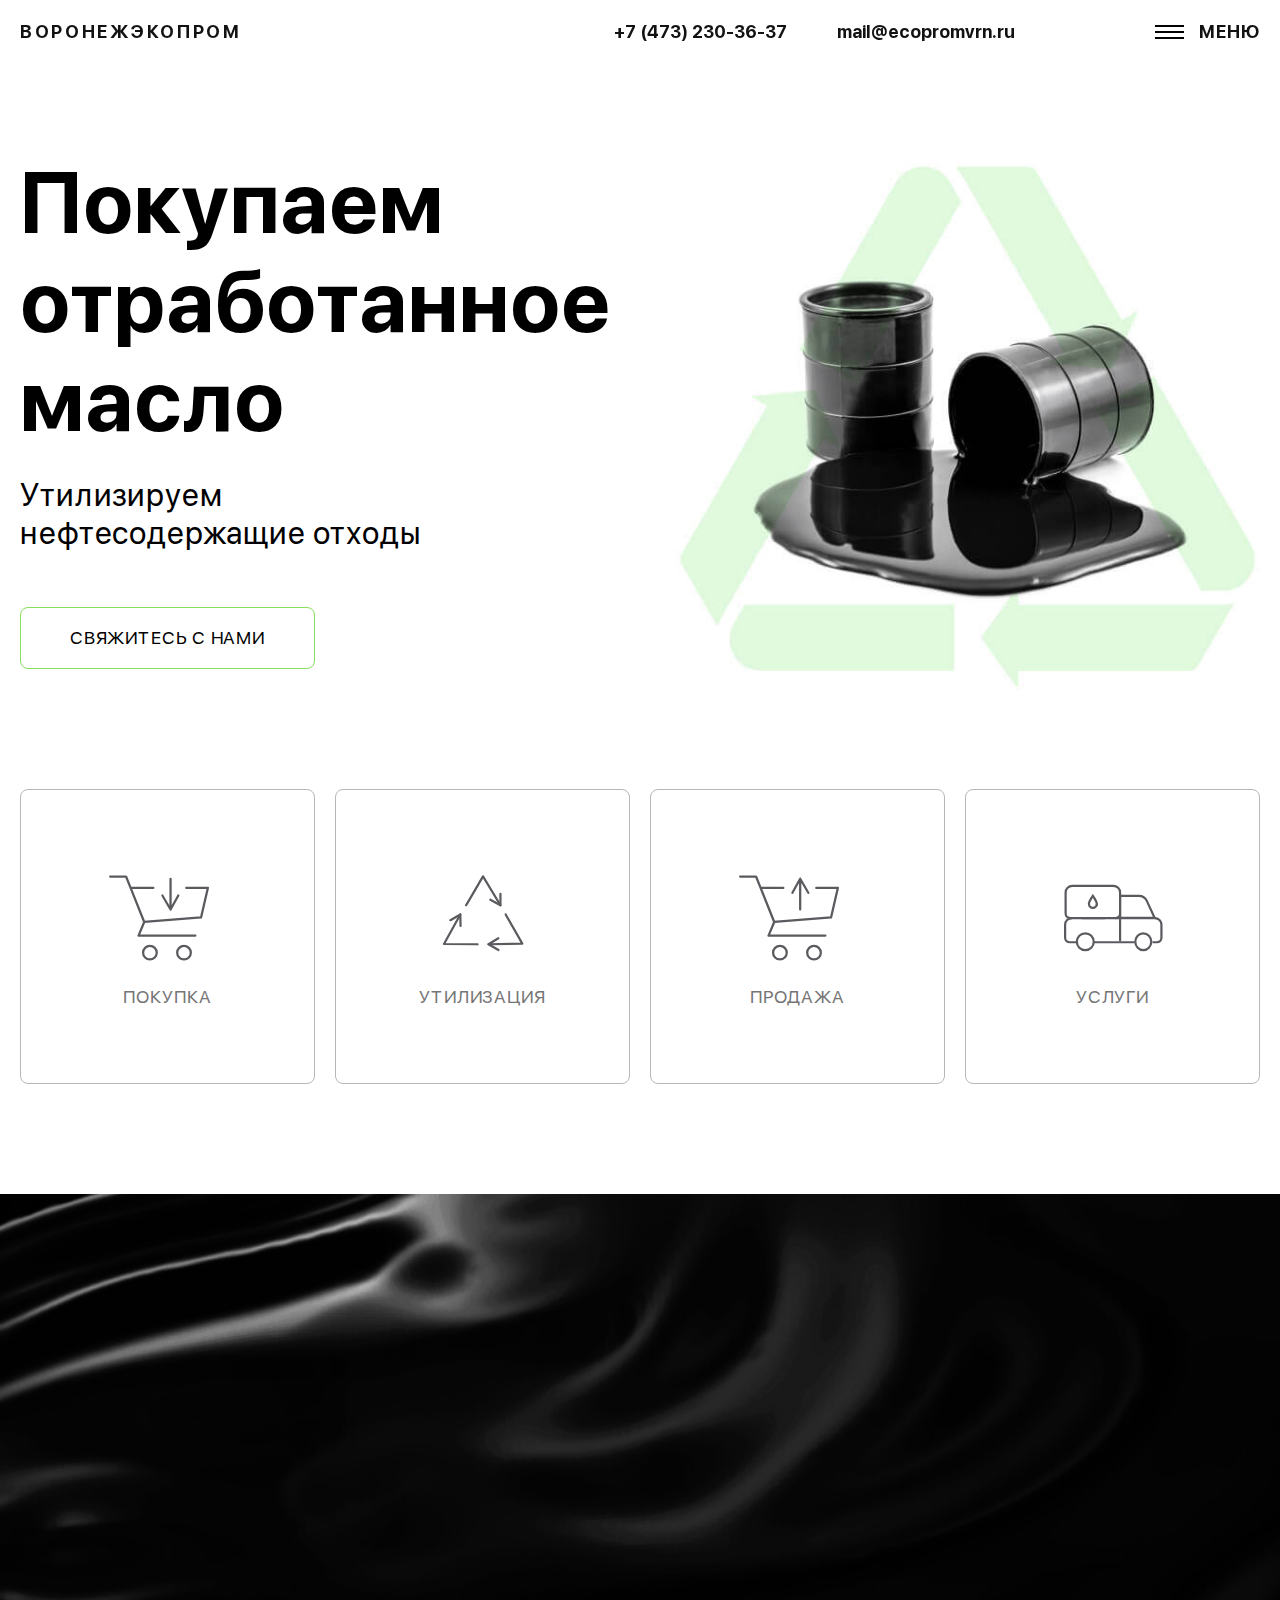
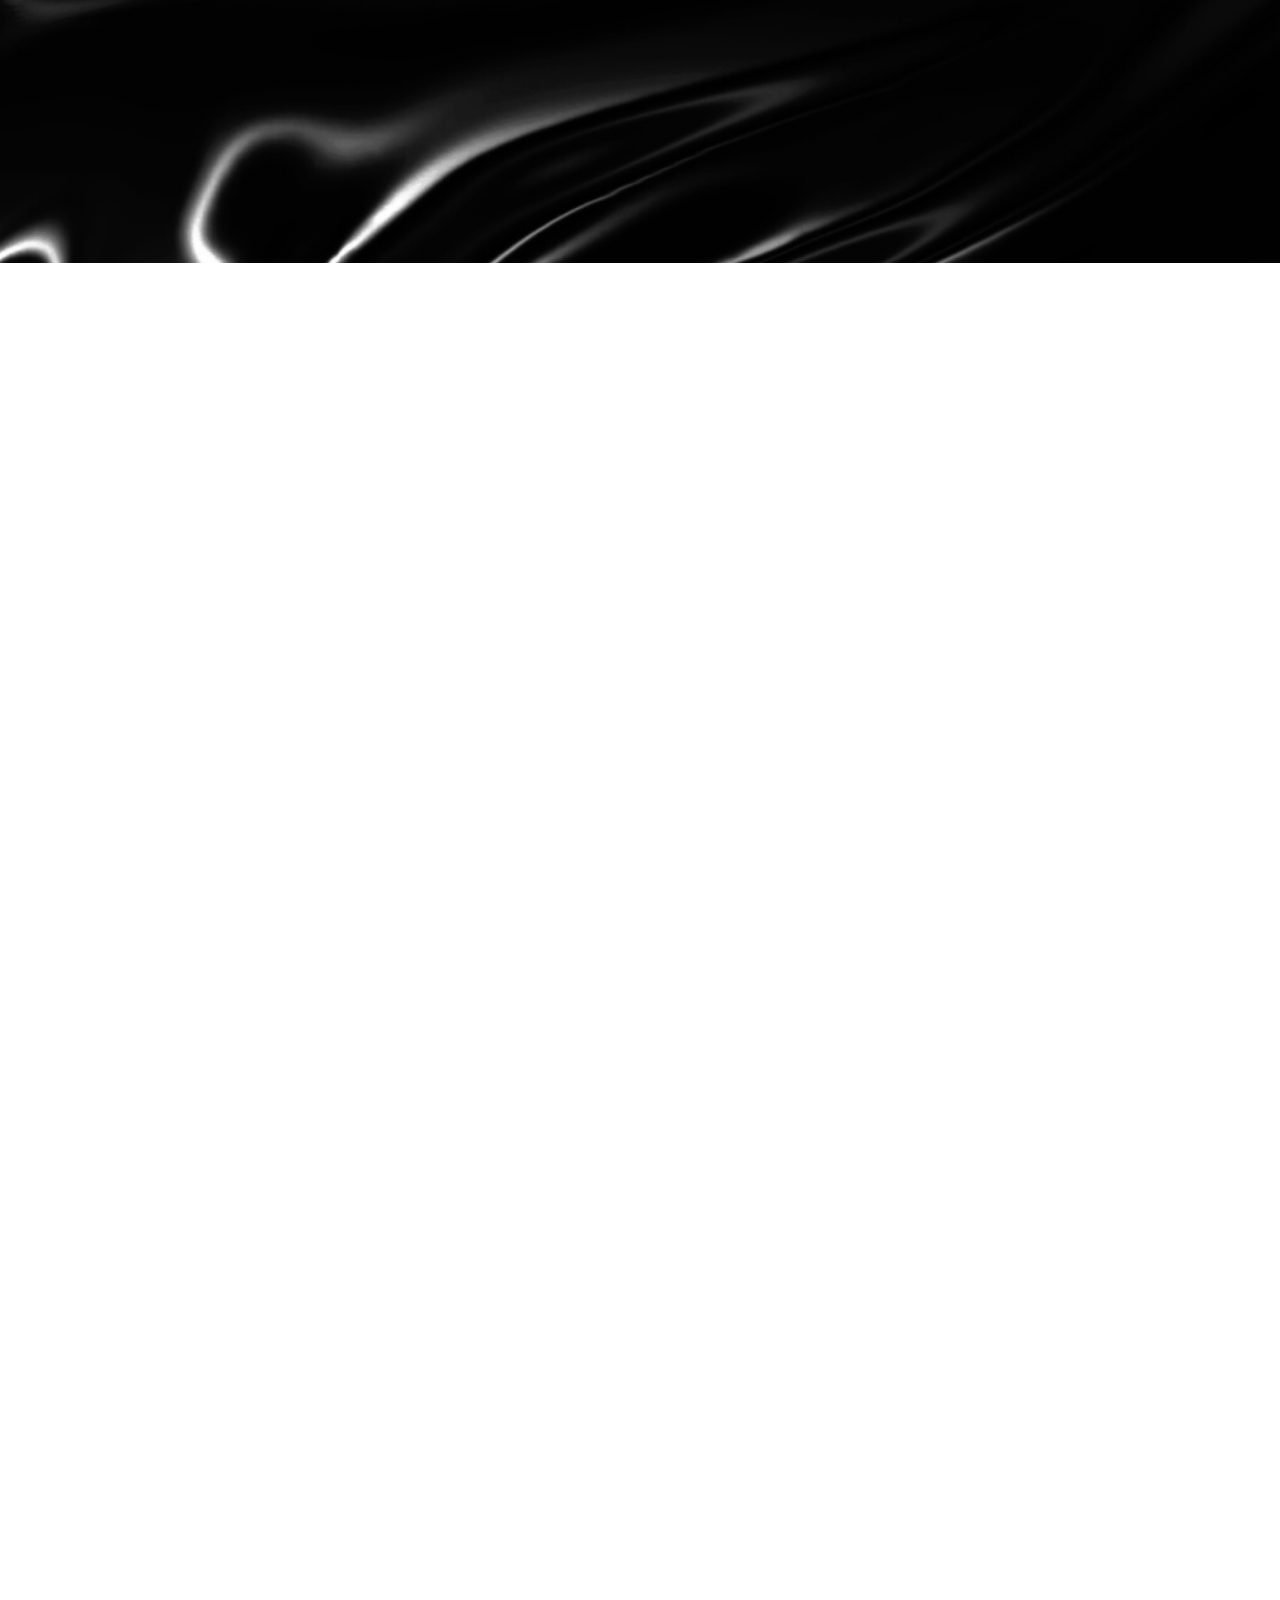
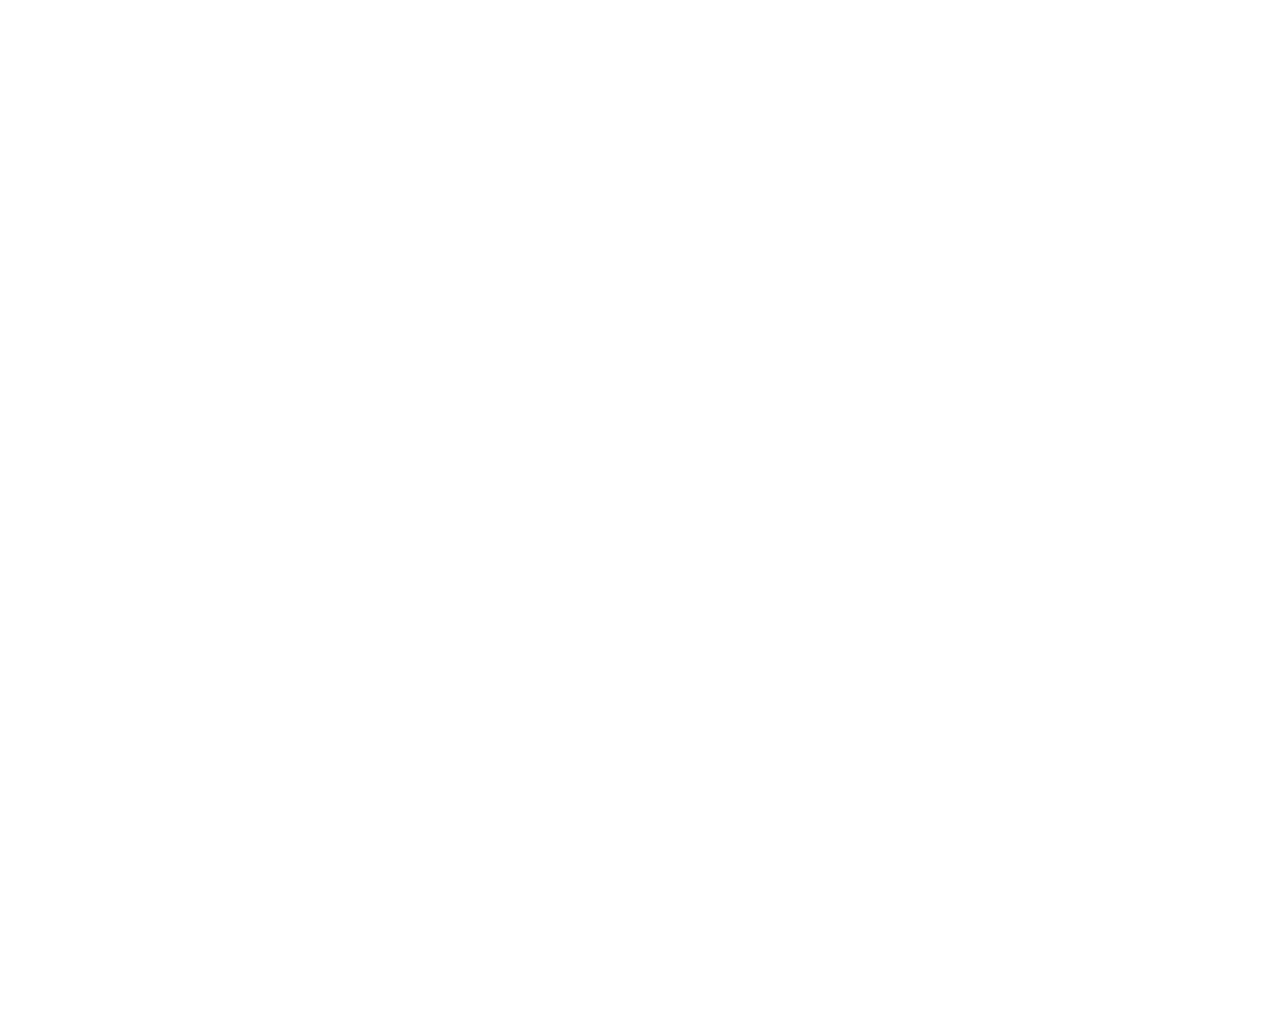
==== commit d2c7cc81: "eddited" ====
--- a/dest/index.html
+++ b/dest/index.html
@@ -69,8 +69,8 @@
           <div class="container">
             <div class="about__container">
               <div class="about__content wow fadeIn">
-                <h4 class="title">ООО «Воронежэкопром»</h4>
-                <p class="about__description">Экологическое предприятие полного цикла по сбору, утилизации<br> и транспортировке нефтесодержащих отходов.</p>
+                <h2 class="title">ООО «Воронежэкопром»</h2>
+                <p class="t-interval t-size-24">Экологическое предприятие полного цикла по сбору, утилизации<br> и транспортировке нефтесодержащих отходов.</p>
               </div>
               <div class="row">
                 <div class="about-block col-xl-3 col-lg-4 col-sm-6 col-12 wow fadeInUp interval">
@@ -96,16 +96,16 @@
         <section class="section about-company wow fadeIn">
           <div class="container">
             <div class="about-company__container">
-              <h4 class="title">О компании</h4>
-              <p>ООО «Воронежэкопром» экологическое предприятие полного цикла по сбору, утилизации и транспортировке нефтесодержащих отходов I-IV класса опасности. Мы работаем на основании действующей лицензии.Все наши кленты получают полный пакет отчетных докумекументов. Имеем собственный парк специализированного автотранспорта для сбора и транспортировки отходов. Наш персонал обучен и сертифицирован.</p>
+              <h2 class="title">О компании</h2>
+              <p class="t-size-24 t-interval">ООО «Воронежэкопром» экологическое предприятие полного цикла по сбору, утилизации и транспортировке нефтесодержащих отходов I-IV класса опасности. Мы работаем на основании действующей лицензии.Все наши кленты получают полный пакет отчетных докумекументов. Имеем собственный парк специализированного автотранспорта для сбора и транспортировки отходов. Наш персонал обучен и сертифицирован.</p>
             </div>
           </div>
         </section>
         <section class="service-map">
           <div class="container">
             <div class="service-map__container wow fadeIn">
-              <h4 class="title">Территория обслуживания</h4>
-              <p>С 2008 года наша организация покупает и утилизирует отработанные<br> масла и нефтесодержащие отходы на территории Российской Федерации.</p>
+              <h2 class="title">Территория обслуживания</h2>
+              <p class="t-size-24 t-interval">С 2008 года наша организация покупает и утилизирует отработанные<br> масла и нефтесодержащие отходы на территории Российской Федерации.</p>
             </div>
             <div class="service-map__content wow fadeIn">
               <div class="service-map__area"> <svg id='service-map' viewBox="0 0 1080 751" fill="none" xmlns="http://www.w3.org/2000/svg">
@@ -203,8 +203,8 @@
         <section class="section clients">
           <div class="container">
             <div class="clients__container wow fadeIn">
-              <h4 class="title">Наши клиенты</h4>
-              <p class="clients__description">Наши клиенты -  крупные и небольшие предприятия на территории<br> ЦЧР и Южного федерального округа.</p>
+              <h2 class="title">Наши клиенты</h2>
+              <p class="t-size-24 t-interval">Наши клиенты -  крупные и небольшие предприятия на территории<br> ЦЧР и Южного федерального округа.</p>
             </div>
             <div class="clients__content row">
                       <div class="clients-block col-xl-2 col-lg-3 col-md-4 col-6 wow fadeInUp interval">
--- a/dest/styles/common.min.css
+++ b/dest/styles/common.min.css
@@ -1,2 +1,2 @@
-@font-face{font-family:SFProDisplay;font-weight:400;font-style:normal;src:url(../fonts/SFPro/SFProDisplay-Regular.woff2) format("woff2"),url(../fonts/SFPro/SFProDisplay-Regular.woff) format("woff")}@font-face{font-family:SFProDisplay;font-weight:300;font-style:normal;src:url(../fonts/SFPro/SFProDisplay-Light.woff2) format("woff2"),url(../fonts/SFPro/SFProDisplay-Light.woff) format("woff")}@font-face{font-family:SFProDisplay;font-weight:500;font-style:normal;src:url(../fonts/SFPro/SFProDisplay-Semibold.woff2) format("woff2"),url(../fonts/SFPro/SFProDisplay-Semibold.woff) format("woff")}@font-face{font-family:SFProDisplay;font-weight:700;font-style:normal;src:url(../fonts/SFPro/SFProDisplay-Bold.woff2) format("woff2"),url(../fonts/SFPro/SFProDisplay-Bold.woff) format("woff")}@font-face{font-family:Geometria;font-weight:700;font-style:normal;src:url(../../fonts/Geometria/10261.woff2) format("woff2"),url(../../fonts/Geometria/10261.woff) format("woff")}.row{display:-webkit-box;display:-webkit-flex;display:-ms-flexbox;display:flex;-webkit-flex-wrap:wrap;-ms-flex-wrap:wrap;flex-wrap:wrap;margin-right:-10px;margin-left:-10px}.col,.col-1,.col-10,.col-11,.col-12,.col-2,.col-3,.col-4,.col-5,.col-6,.col-7,.col-8,.col-9,.col-auto,.col-lg,.col-lg-1,.col-lg-10,.col-lg-11,.col-lg-12,.col-lg-2,.col-lg-3,.col-lg-4,.col-lg-5,.col-lg-6,.col-lg-7,.col-lg-8,.col-lg-9,.col-lg-auto,.col-md,.col-md-1,.col-md-10,.col-md-11,.col-md-12,.col-md-2,.col-md-3,.col-md-4,.col-md-5,.col-md-6,.col-md-7,.col-md-8,.col-md-9,.col-md-auto,.col-sm,.col-sm-1,.col-sm-10,.col-sm-11,.col-sm-12,.col-sm-2,.col-sm-3,.col-sm-4,.col-sm-5,.col-sm-6,.col-sm-7,.col-sm-8,.col-sm-9,.col-sm-auto,.col-xl,.col-xl-1,.col-xl-10,.col-xl-11,.col-xl-12,.col-xl-2,.col-xl-3,.col-xl-4,.col-xl-5,.col-xl-6,.col-xl-7,.col-xl-8,.col-xl-9,.col-xl-auto{position:relative;width:100%;padding-right:10px;padding-left:10px}@media (min-width:0px){.col-xl{-ms-flex-preferred-size:0;-webkit-flex-basis:0;flex-basis:0;-ms-flex-positive:1;-webkit-box-flex:1;-webkit-flex-grow:1;flex-grow:1;max-width:100%}.col-xl-auto{-ms-flex:0 0 auto;-webkit-box-flex:0;-webkit-flex:0 0 auto;flex:0 0 auto;width:auto;max-width:100%}.col-xl-1{-ms-flex:0 0 8.333333%;-webkit-box-flex:0;-webkit-flex:0 0 8.333333%;flex:0 0 8.333333%;max-width:8.333333%}.col-xl-2{-ms-flex:0 0 16.666667%;-webkit-box-flex:0;-webkit-flex:0 0 16.666667%;flex:0 0 16.666667%;max-width:16.666667%}.col-xl-3{-ms-flex:0 0 25%;-webkit-box-flex:0;-webkit-flex:0 0 25%;flex:0 0 25%;max-width:25%}.col-xl-4{-ms-flex:0 0 33.333333%;-webkit-box-flex:0;-webkit-flex:0 0 33.333333%;flex:0 0 33.333333%;max-width:33.333333%}.col-xl-5{-ms-flex:0 0 41.666667%;-webkit-box-flex:0;-webkit-flex:0 0 41.666667%;flex:0 0 41.666667%;max-width:41.666667%}.col-xl-6{-ms-flex:0 0 50%;-webkit-box-flex:0;-webkit-flex:0 0 50%;flex:0 0 50%;max-width:50%}.col-xl-7{-ms-flex:0 0 58.333333%;-webkit-box-flex:0;-webkit-flex:0 0 58.333333%;flex:0 0 58.333333%;max-width:58.333333%}.col-xl-8{-ms-flex:0 0 66.666667%;-webkit-box-flex:0;-webkit-flex:0 0 66.666667%;flex:0 0 66.666667%;max-width:66.666667%}.col-xl-9{-ms-flex:0 0 75%;-webkit-box-flex:0;-webkit-flex:0 0 75%;flex:0 0 75%;max-width:75%}.col-xl-10{-ms-flex:0 0 83.333333%;-webkit-box-flex:0;-webkit-flex:0 0 83.333333%;flex:0 0 83.333333%;max-width:83.333333%}.col-xl-11{-ms-flex:0 0 91.666667%;-webkit-box-flex:0;-webkit-flex:0 0 91.666667%;flex:0 0 91.666667%;max-width:91.666667%}.col-xl-12{-ms-flex:0 0 100%;-webkit-box-flex:0;-webkit-flex:0 0 100%;flex:0 0 100%;max-width:100%}.order-xl-first{-ms-flex-order:-1;-webkit-box-ordinal-group:0;-webkit-order:-1;order:-1}.order-xl-last{-ms-flex-order:13;-webkit-box-ordinal-group:14;-webkit-order:13;order:13}.order-xl-0{-ms-flex-order:0;-webkit-box-ordinal-group:1;-webkit-order:0;order:0}.order-xl-1{-ms-flex-order:1;-webkit-box-ordinal-group:2;-webkit-order:1;order:1}.order-xl-2{-ms-flex-order:2;-webkit-box-ordinal-group:3;-webkit-order:2;order:2}.order-xl-3{-ms-flex-order:3;-webkit-box-ordinal-group:4;-webkit-order:3;order:3}.order-xl-4{-ms-flex-order:4;-webkit-box-ordinal-group:5;-webkit-order:4;order:4}.order-xl-5{-ms-flex-order:5;-webkit-box-ordinal-group:6;-webkit-order:5;order:5}.order-xl-6{-ms-flex-order:6;-webkit-box-ordinal-group:7;-webkit-order:6;order:6}.order-xl-7{-ms-flex-order:7;-webkit-box-ordinal-group:8;-webkit-order:7;order:7}.order-xl-8{-ms-flex-order:8;-webkit-box-ordinal-group:9;-webkit-order:8;order:8}.order-xl-9{-ms-flex-order:9;-webkit-box-ordinal-group:10;-webkit-order:9;order:9}.order-xl-10{-ms-flex-order:10;-webkit-box-ordinal-group:11;-webkit-order:10;order:10}.order-xl-11{-ms-flex-order:11;-webkit-box-ordinal-group:12;-webkit-order:11;order:11}.order-xl-12{-ms-flex-order:12;-webkit-box-ordinal-group:13;-webkit-order:12;order:12}.offset-xl-0{margin-left:0}.offset-xl-1{margin-left:8.333333%}.offset-xl-2{margin-left:16.666667%}.offset-xl-3{margin-left:25%}.offset-xl-4{margin-left:33.333333%}.offset-xl-5{margin-left:41.666667%}.offset-xl-6{margin-left:50%}.offset-xl-7{margin-left:58.333333%}.offset-xl-8{margin-left:66.666667%}.offset-xl-9{margin-left:75%}.offset-xl-10{margin-left:83.333333%}.offset-xl-11{margin-left:91.666667%}}@media (max-width:1200px){.col-lg{-ms-flex-preferred-size:0;-webkit-flex-basis:0;flex-basis:0;-ms-flex-positive:1;-webkit-box-flex:1;-webkit-flex-grow:1;flex-grow:1;max-width:100%}.col-lg-auto{-ms-flex:0 0 auto;-webkit-box-flex:0;-webkit-flex:0 0 auto;flex:0 0 auto;width:auto;max-width:100%}.col-lg-1{-ms-flex:0 0 8.333333%;-webkit-box-flex:0;-webkit-flex:0 0 8.333333%;flex:0 0 8.333333%;max-width:8.333333%}.col-lg-2{-ms-flex:0 0 16.666667%;-webkit-box-flex:0;-webkit-flex:0 0 16.666667%;flex:0 0 16.666667%;max-width:16.666667%}.col-lg-3{-ms-flex:0 0 25%;-webkit-box-flex:0;-webkit-flex:0 0 25%;flex:0 0 25%;max-width:25%}.col-lg-4{-ms-flex:0 0 33.333333%;-webkit-box-flex:0;-webkit-flex:0 0 33.333333%;flex:0 0 33.333333%;max-width:33.333333%}.col-lg-5{-ms-flex:0 0 41.666667%;-webkit-box-flex:0;-webkit-flex:0 0 41.666667%;flex:0 0 41.666667%;max-width:41.666667%}.col-lg-6{-ms-flex:0 0 50%;-webkit-box-flex:0;-webkit-flex:0 0 50%;flex:0 0 50%;max-width:50%}.col-lg-7{-ms-flex:0 0 58.333333%;-webkit-box-flex:0;-webkit-flex:0 0 58.333333%;flex:0 0 58.333333%;max-width:58.333333%}.col-lg-8{-ms-flex:0 0 66.666667%;-webkit-box-flex:0;-webkit-flex:0 0 66.666667%;flex:0 0 66.666667%;max-width:66.666667%}.col-lg-9{-ms-flex:0 0 75%;-webkit-box-flex:0;-webkit-flex:0 0 75%;flex:0 0 75%;max-width:75%}.col-lg-10{-ms-flex:0 0 83.333333%;-webkit-box-flex:0;-webkit-flex:0 0 83.333333%;flex:0 0 83.333333%;max-width:83.333333%}.col-lg-11{-ms-flex:0 0 91.666667%;-webkit-box-flex:0;-webkit-flex:0 0 91.666667%;flex:0 0 91.666667%;max-width:91.666667%}.col-lg-12{-ms-flex:0 0 100%;-webkit-box-flex:0;-webkit-flex:0 0 100%;flex:0 0 100%;max-width:100%}.order-lg-first{-ms-flex-order:-1;-webkit-box-ordinal-group:0;-webkit-order:-1;order:-1}.order-lg-last{-ms-flex-order:13;-webkit-box-ordinal-group:14;-webkit-order:13;order:13}.order-lg-0{-ms-flex-order:0;-webkit-box-ordinal-group:1;-webkit-order:0;order:0}.order-lg-1{-ms-flex-order:1;-webkit-box-ordinal-group:2;-webkit-order:1;order:1}.order-lg-2{-ms-flex-order:2;-webkit-box-ordinal-group:3;-webkit-order:2;order:2}.order-lg-3{-ms-flex-order:3;-webkit-box-ordinal-group:4;-webkit-order:3;order:3}.order-lg-4{-ms-flex-order:4;-webkit-box-ordinal-group:5;-webkit-order:4;order:4}.order-lg-5{-ms-flex-order:5;-webkit-box-ordinal-group:6;-webkit-order:5;order:5}.order-lg-6{-ms-flex-order:6;-webkit-box-ordinal-group:7;-webkit-order:6;order:6}.order-lg-7{-ms-flex-order:7;-webkit-box-ordinal-group:8;-webkit-order:7;order:7}.order-lg-8{-ms-flex-order:8;-webkit-box-ordinal-group:9;-webkit-order:8;order:8}.order-lg-9{-ms-flex-order:9;-webkit-box-ordinal-group:10;-webkit-order:9;order:9}.order-lg-10{-ms-flex-order:10;-webkit-box-ordinal-group:11;-webkit-order:10;order:10}.order-lg-11{-ms-flex-order:11;-webkit-box-ordinal-group:12;-webkit-order:11;order:11}.order-lg-12{-ms-flex-order:12;-webkit-box-ordinal-group:13;-webkit-order:12;order:12}.offset-lg-0{margin-left:0}.offset-lg-1{margin-left:8.333333%}.offset-lg-2{margin-left:16.666667%}.offset-lg-3{margin-left:25%}.offset-lg-4{margin-left:33.333333%}.offset-lg-5{margin-left:41.666667%}.offset-lg-6{margin-left:50%}.offset-lg-7{margin-left:58.333333%}.offset-lg-8{margin-left:66.666667%}.offset-lg-9{margin-left:75%}.offset-lg-10{margin-left:83.333333%}.offset-lg-11{margin-left:91.666667%}}@media (max-width:992px){.col-md{-ms-flex-preferred-size:0;-webkit-flex-basis:0;flex-basis:0;-ms-flex-positive:1;-webkit-box-flex:1;-webkit-flex-grow:1;flex-grow:1;max-width:100%}.col-md-auto{-ms-flex:0 0 auto;-webkit-box-flex:0;-webkit-flex:0 0 auto;flex:0 0 auto;width:auto;max-width:100%}.col-md-1{-ms-flex:0 0 8.333333%;-webkit-box-flex:0;-webkit-flex:0 0 8.333333%;flex:0 0 8.333333%;max-width:8.333333%}.col-md-2{-ms-flex:0 0 16.666667%;-webkit-box-flex:0;-webkit-flex:0 0 16.666667%;flex:0 0 16.666667%;max-width:16.666667%}.col-md-3{-ms-flex:0 0 25%;-webkit-box-flex:0;-webkit-flex:0 0 25%;flex:0 0 25%;max-width:25%}.col-md-4{-ms-flex:0 0 33.333333%;-webkit-box-flex:0;-webkit-flex:0 0 33.333333%;flex:0 0 33.333333%;max-width:33.333333%}.col-md-5{-ms-flex:0 0 41.666667%;-webkit-box-flex:0;-webkit-flex:0 0 41.666667%;flex:0 0 41.666667%;max-width:41.666667%}.col-md-6{-ms-flex:0 0 50%;-webkit-box-flex:0;-webkit-flex:0 0 50%;flex:0 0 50%;max-width:50%}.col-md-7{-ms-flex:0 0 58.333333%;-webkit-box-flex:0;-webkit-flex:0 0 58.333333%;flex:0 0 58.333333%;max-width:58.333333%}.col-md-8{-ms-flex:0 0 66.666667%;-webkit-box-flex:0;-webkit-flex:0 0 66.666667%;flex:0 0 66.666667%;max-width:66.666667%}.col-md-9{-ms-flex:0 0 75%;-webkit-box-flex:0;-webkit-flex:0 0 75%;flex:0 0 75%;max-width:75%}.col-md-10{-ms-flex:0 0 83.333333%;-webkit-box-flex:0;-webkit-flex:0 0 83.333333%;flex:0 0 83.333333%;max-width:83.333333%}.col-md-11{-ms-flex:0 0 91.666667%;-webkit-box-flex:0;-webkit-flex:0 0 91.666667%;flex:0 0 91.666667%;max-width:91.666667%}.col-md-12{-ms-flex:0 0 100%;-webkit-box-flex:0;-webkit-flex:0 0 100%;flex:0 0 100%;max-width:100%}.order-md-first{-ms-flex-order:-1;-webkit-box-ordinal-group:0;-webkit-order:-1;order:-1}.order-md-last{-ms-flex-order:13;-webkit-box-ordinal-group:14;-webkit-order:13;order:13}.order-md-0{-ms-flex-order:0;-webkit-box-ordinal-group:1;-webkit-order:0;order:0}.order-md-1{-ms-flex-order:1;-webkit-box-ordinal-group:2;-webkit-order:1;order:1}.order-md-2{-ms-flex-order:2;-webkit-box-ordinal-group:3;-webkit-order:2;order:2}.order-md-3{-ms-flex-order:3;-webkit-box-ordinal-group:4;-webkit-order:3;order:3}.order-md-4{-ms-flex-order:4;-webkit-box-ordinal-group:5;-webkit-order:4;order:4}.order-md-5{-ms-flex-order:5;-webkit-box-ordinal-group:6;-webkit-order:5;order:5}.order-md-6{-ms-flex-order:6;-webkit-box-ordinal-group:7;-webkit-order:6;order:6}.order-md-7{-ms-flex-order:7;-webkit-box-ordinal-group:8;-webkit-order:7;order:7}.order-md-8{-ms-flex-order:8;-webkit-box-ordinal-group:9;-webkit-order:8;order:8}.order-md-9{-ms-flex-order:9;-webkit-box-ordinal-group:10;-webkit-order:9;order:9}.order-md-10{-ms-flex-order:10;-webkit-box-ordinal-group:11;-webkit-order:10;order:10}.order-md-11{-ms-flex-order:11;-webkit-box-ordinal-group:12;-webkit-order:11;order:11}.order-md-12{-ms-flex-order:12;-webkit-box-ordinal-group:13;-webkit-order:12;order:12}.offset-md-0{margin-left:0}.offset-md-1{margin-left:8.333333%}.offset-md-2{margin-left:16.666667%}.offset-md-3{margin-left:25%}.offset-md-4{margin-left:33.333333%}.offset-md-5{margin-left:41.666667%}.offset-md-6{margin-left:50%}.offset-md-7{margin-left:58.333333%}.offset-md-8{margin-left:66.666667%}.offset-md-9{margin-left:75%}.offset-md-10{margin-left:83.333333%}.offset-md-11{margin-left:91.666667%}}@media (max-width:768px){.col-sm{-ms-flex-preferred-size:0;-webkit-flex-basis:0;flex-basis:0;-ms-flex-positive:1;-webkit-box-flex:1;-webkit-flex-grow:1;flex-grow:1;max-width:100%}.col-sm-auto{-ms-flex:0 0 auto;-webkit-box-flex:0;-webkit-flex:0 0 auto;flex:0 0 auto;width:auto;max-width:100%}.col-sm-1{-ms-flex:0 0 8.333333%;-webkit-box-flex:0;-webkit-flex:0 0 8.333333%;flex:0 0 8.333333%;max-width:8.333333%}.col-sm-2{-ms-flex:0 0 16.666667%;-webkit-box-flex:0;-webkit-flex:0 0 16.666667%;flex:0 0 16.666667%;max-width:16.666667%}.col-sm-3{-ms-flex:0 0 25%;-webkit-box-flex:0;-webkit-flex:0 0 25%;flex:0 0 25%;max-width:25%}.col-sm-4{-ms-flex:0 0 33.333333%;-webkit-box-flex:0;-webkit-flex:0 0 33.333333%;flex:0 0 33.333333%;max-width:33.333333%}.col-sm-5{-ms-flex:0 0 41.666667%;-webkit-box-flex:0;-webkit-flex:0 0 41.666667%;flex:0 0 41.666667%;max-width:41.666667%}.col-sm-6{-ms-flex:0 0 50%;-webkit-box-flex:0;-webkit-flex:0 0 50%;flex:0 0 50%;max-width:50%}.col-sm-7{-ms-flex:0 0 58.333333%;-webkit-box-flex:0;-webkit-flex:0 0 58.333333%;flex:0 0 58.333333%;max-width:58.333333%}.col-sm-8{-ms-flex:0 0 66.666667%;-webkit-box-flex:0;-webkit-flex:0 0 66.666667%;flex:0 0 66.666667%;max-width:66.666667%}.col-sm-9{-ms-flex:0 0 75%;-webkit-box-flex:0;-webkit-flex:0 0 75%;flex:0 0 75%;max-width:75%}.col-sm-10{-ms-flex:0 0 83.333333%;-webkit-box-flex:0;-webkit-flex:0 0 83.333333%;flex:0 0 83.333333%;max-width:83.333333%}.col-sm-11{-ms-flex:0 0 91.666667%;-webkit-box-flex:0;-webkit-flex:0 0 91.666667%;flex:0 0 91.666667%;max-width:91.666667%}.col-sm-12{-ms-flex:0 0 100%;-webkit-box-flex:0;-webkit-flex:0 0 100%;flex:0 0 100%;max-width:100%}.order-sm-first{-ms-flex-order:-1;-webkit-box-ordinal-group:0;-webkit-order:-1;order:-1}.order-sm-last{-ms-flex-order:13;-webkit-box-ordinal-group:14;-webkit-order:13;order:13}.order-sm-0{-ms-flex-order:0;-webkit-box-ordinal-group:1;-webkit-order:0;order:0}.order-sm-1{-ms-flex-order:1;-webkit-box-ordinal-group:2;-webkit-order:1;order:1}.order-sm-2{-ms-flex-order:2;-webkit-box-ordinal-group:3;-webkit-order:2;order:2}.order-sm-3{-ms-flex-order:3;-webkit-box-ordinal-group:4;-webkit-order:3;order:3}.order-sm-4{-ms-flex-order:4;-webkit-box-ordinal-group:5;-webkit-order:4;order:4}.order-sm-5{-ms-flex-order:5;-webkit-box-ordinal-group:6;-webkit-order:5;order:5}.order-sm-6{-ms-flex-order:6;-webkit-box-ordinal-group:7;-webkit-order:6;order:6}.order-sm-7{-ms-flex-order:7;-webkit-box-ordinal-group:8;-webkit-order:7;order:7}.order-sm-8{-ms-flex-order:8;-webkit-box-ordinal-group:9;-webkit-order:8;order:8}.order-sm-9{-ms-flex-order:9;-webkit-box-ordinal-group:10;-webkit-order:9;order:9}.order-sm-10{-ms-flex-order:10;-webkit-box-ordinal-group:11;-webkit-order:10;order:10}.order-sm-11{-ms-flex-order:11;-webkit-box-ordinal-group:12;-webkit-order:11;order:11}.order-sm-12{-ms-flex-order:12;-webkit-box-ordinal-group:13;-webkit-order:12;order:12}.offset-sm-0{margin-left:0}.offset-sm-1{margin-left:8.333333%}.offset-sm-2{margin-left:16.666667%}.offset-sm-3{margin-left:25%}.offset-sm-4{margin-left:33.333333%}.offset-sm-5{margin-left:41.666667%}.offset-sm-6{margin-left:50%}.offset-sm-7{margin-left:58.333333%}.offset-sm-8{margin-left:66.666667%}.offset-sm-9{margin-left:75%}.offset-sm-10{margin-left:83.333333%}.offset-sm-11{margin-left:91.666667%}}@media (max-width:576px){.col{-ms-flex-preferred-size:0;-webkit-flex-basis:0;flex-basis:0;-ms-flex-positive:1;-webkit-box-flex:1;-webkit-flex-grow:1;flex-grow:1;max-width:100%}.col-auto{-ms-flex:0 0 auto;-webkit-box-flex:0;-webkit-flex:0 0 auto;flex:0 0 auto;width:auto;max-width:100%}.col-1{-ms-flex:0 0 8.333333%;-webkit-box-flex:0;-webkit-flex:0 0 8.333333%;flex:0 0 8.333333%;max-width:8.333333%}.col-2{-ms-flex:0 0 16.666667%;-webkit-box-flex:0;-webkit-flex:0 0 16.666667%;flex:0 0 16.666667%;max-width:16.666667%}.col-3{-ms-flex:0 0 25%;-webkit-box-flex:0;-webkit-flex:0 0 25%;flex:0 0 25%;max-width:25%}.col-4{-ms-flex:0 0 33.333333%;-webkit-box-flex:0;-webkit-flex:0 0 33.333333%;flex:0 0 33.333333%;max-width:33.333333%}.col-5{-ms-flex:0 0 41.666667%;-webkit-box-flex:0;-webkit-flex:0 0 41.666667%;flex:0 0 41.666667%;max-width:41.666667%}.col-6{-ms-flex:0 0 50%;-webkit-box-flex:0;-webkit-flex:0 0 50%;flex:0 0 50%;max-width:50%}.col-7{-ms-flex:0 0 58.333333%;-webkit-box-flex:0;-webkit-flex:0 0 58.333333%;flex:0 0 58.333333%;max-width:58.333333%}.col-8{-ms-flex:0 0 66.666667%;-webkit-box-flex:0;-webkit-flex:0 0 66.666667%;flex:0 0 66.666667%;max-width:66.666667%}.col-9{-ms-flex:0 0 75%;-webkit-box-flex:0;-webkit-flex:0 0 75%;flex:0 0 75%;max-width:75%}.col-10{-ms-flex:0 0 83.333333%;-webkit-box-flex:0;-webkit-flex:0 0 83.333333%;flex:0 0 83.333333%;max-width:83.333333%}.col-11{-ms-flex:0 0 91.666667%;-webkit-box-flex:0;-webkit-flex:0 0 91.666667%;flex:0 0 91.666667%;max-width:91.666667%}.col-12{-ms-flex:0 0 100%;-webkit-box-flex:0;-webkit-flex:0 0 100%;flex:0 0 100%;max-width:100%}.order-first{-ms-flex-order:-1;-webkit-box-ordinal-group:0;-webkit-order:-1;order:-1}.order-last{-ms-flex-order:13;-webkit-box-ordinal-group:14;-webkit-order:13;order:13}.order-0{-ms-flex-order:0;-webkit-box-ordinal-group:1;-webkit-order:0;order:0}.order-1{-ms-flex-order:1;-webkit-box-ordinal-group:2;-webkit-order:1;order:1}.order-2{-ms-flex-order:2;-webkit-box-ordinal-group:3;-webkit-order:2;order:2}.order-3{-ms-flex-order:3;-webkit-box-ordinal-group:4;-webkit-order:3;order:3}.order-4{-ms-flex-order:4;-webkit-box-ordinal-group:5;-webkit-order:4;order:4}.order-5{-ms-flex-order:5;-webkit-box-ordinal-group:6;-webkit-order:5;order:5}.order-6{-ms-flex-order:6;-webkit-box-ordinal-group:7;-webkit-order:6;order:6}.order-7{-ms-flex-order:7;-webkit-box-ordinal-group:8;-webkit-order:7;order:7}.order-8{-ms-flex-order:8;-webkit-box-ordinal-group:9;-webkit-order:8;order:8}.order-9{-ms-flex-order:9;-webkit-box-ordinal-group:10;-webkit-order:9;order:9}.order-10{-ms-flex-order:10;-webkit-box-ordinal-group:11;-webkit-order:10;order:10}.order-11{-ms-flex-order:11;-webkit-box-ordinal-group:12;-webkit-order:11;order:11}.order-12{-ms-flex-order:12;-webkit-box-ordinal-group:13;-webkit-order:12;order:12}.offset-1{margin-left:8.333333%}.offset-2{margin-left:16.666667%}.offset-3{margin-left:25%}.offset-4{margin-left:33.333333%}.offset-5{margin-left:41.666667%}.offset-6{margin-left:50%}.offset-7{margin-left:58.333333%}.offset-8{margin-left:66.666667%}.offset-9{margin-left:75%}.offset-10{margin-left:83.333333%}.offset-11{margin-left:91.666667%}}body{text-rendering:optimizeSpeed;font:18px SFProDisplay,sans-serif;color:#000;min-width:320px;position:relative;line-height:1.4;font-weight:400;letter-spacing:.05em}p{margin:0;line-height:1.75}p:not(:last-child){margin-bottom:25px}.wrapper{overflow:hidden;width:100%;margin:0 auto;position:relative}.scroll-area{height:100%}.main{position:relative;z-index:1;width:100%;min-height:100vh}.main_fixed{height:100vh}.section{overflow:hidden}.padding-compensate{padding:64px 0 100px 0}.container{max-width:1300px;margin:0 auto;position:relative;z-index:2;padding:0 20px}.animation-item{-webkit-animation-duration:inherit;animation-duration:inherit}.icon{width:50px;height:50px;fill:#000;stroke:#000}.icon_fixed{-webkit-transform:translateX(-9%);-ms-transform:translateX(-9%);transform:translateX(-9%)}.button{display:inline-block;text-decoration:none;font-size:18px;line-height:1;padding:21px;border:1px solid #88de5f;-webkit-border-radius:8px;border-radius:8px;text-align:center;color:#000;text-transform:uppercase;letter-spacing:.05em;outline:0;cursor:pointer;-webkit-transition:.3s;-o-transition:.3s;transition:.3s}.button:hover{border-color:#000}.title{font-size:48px;display:block;margin:0 0 30px 0;font-weight:700;text-align:center;line-height:1.2}.title-description{display:block;text-align:center;font-size:34px}.interval:nth-child(2){-webkit-animation-delay:.2s;animation-delay:.2s}.interval:nth-child(3){-webkit-animation-delay:.4s;animation-delay:.4s}.interval:nth-child(4){-webkit-animation-delay:.6s;animation-delay:.6s}.interval:nth-child(5){-webkit-animation-delay:.8s;animation-delay:.8s}.interval:nth-child(6){-webkit-animation-delay:1s;animation-delay:1s}.interval:nth-child(7){-webkit-animation-delay:1.2s;animation-delay:1.2s}.interval:nth-child(8){-webkit-animation-delay:1.4s;animation-delay:1.4s}.interval:nth-child(9){-webkit-animation-delay:1.6s;animation-delay:1.6s}.interval:nth-child(10){-webkit-animation-delay:1.8s;animation-delay:1.8s}.interval:nth-child(11){-webkit-animation-delay:2s;animation-delay:2s}.interval:nth-child(12){-webkit-animation-delay:2.2s;animation-delay:2.2s}.cover-box{overflow:hidden;display:block}.cover-box img{display:block;position:absolute;left:50%;top:50%;-webkit-transform:translate(-50%,-50%);-ms-transform:translate(-50%,-50%);transform:translate(-50%,-50%)}.ww{height:100%!important}.wh{width:100%!important}.contact-item{text-decoration:none;display:inline-block;font-weight:700;letter-spacing:normal;-webkit-transition:.3s;-o-transition:.3s;transition:.3s}.contact-item:hover{opacity:.8}@media all and (max-width:992px){.title{font-size:42px}.title-description{font-size:28px}}@media all and (max-width:768px){.title{font-size:34px}.title-description{font-size:24px}.wrapper_fixed .main{height:auto}.interval:nth-child(2){-webkit-animation-delay:.1s;animation-delay:.1s}.interval:nth-child(3){-webkit-animation-delay:.2s;animation-delay:.2s}.interval:nth-child(4){-webkit-animation-delay:.3s;animation-delay:.3s}.interval:nth-child(5){-webkit-animation-delay:.4s;animation-delay:.4s}.interval:nth-child(6){-webkit-animation-delay:.5s;animation-delay:.5s}.interval:nth-child(7){-webkit-animation-delay:.6s;animation-delay:.6s}.interval:nth-child(8){-webkit-animation-delay:.7s;animation-delay:.7s}.interval:nth-child(9){-webkit-animation-delay:.8s;animation-delay:.8s}.interval:nth-child(10){-webkit-animation-delay:.9s;animation-delay:.9s}.interval:nth-child(11){-webkit-animation-delay:1s;animation-delay:1s}.interval:nth-child(12){-webkit-animation-delay:1.1s;animation-delay:1.1s}}@media all and (max-width:576px){.button{font-size:14px;padding:16px 20px}.title{font-size:24px;letter-spacing:normal;margin-bottom:20px}.title-description{font-size:18px}p{line-height:1.4}.interval:nth-child(odd){-webkit-animation-delay:0s;animation-delay:0s}.interval:nth-child(even){-webkit-animation-delay:.2s;animation-delay:.2s}.padding-compensate{padding:60px 0 100px 0}}.header{position:fixed;z-index:50;width:100%;line-height:24px;font-weight:700;-webkit-transition:background-color .3s,-webkit-box-shadow .3s;transition:background-color .3s,-webkit-box-shadow .3s;-o-transition:background-color .3s,box-shadow .3s;transition:background-color .3s,box-shadow .3s;transition:background-color .3s,box-shadow .3s,-webkit-box-shadow .3s;background-color:rgba(255,255,255,.95)}.header__container{display:-webkit-box;display:-webkit-flex;display:-ms-flexbox;display:flex;-webkit-box-pack:justify;-webkit-justify-content:space-between;-ms-flex-pack:justify;justify-content:space-between}.header.scrolled{-webkit-box-shadow:0 0 8px 0 rgba(0,0,0,.2);box-shadow:0 0 8px 0 rgba(0,0,0,.2)}.header a{color:#121212}.header__contact-item:not(:first-child){margin-left:91px}.header__contacts{display:-webkit-box;display:-webkit-flex;display:-ms-flexbox;display:flex;-webkit-box-align:center;-webkit-align-items:center;-ms-flex-align:center;align-items:center}.logo__link{text-decoration:none;text-transform:uppercase;display:block;letter-spacing:.15em;padding:20px;-webkit-transition:.3s;-o-transition:.3s;transition:.3s}.logo__link:hover{opacity:.8s}.nav-open{position:relative;text-decoration:none;text-transform:uppercase;position:relative;display:-webkit-box;display:-webkit-flex;display:-ms-flexbox;display:flex;-webkit-box-align:center;-webkit-align-items:center;-ms-flex-align:center;align-items:center;margin-left:120px;line-height:24px;padding:20px;-webkit-transition:.3s;-o-transition:.3s;transition:.3s}.nav-open__inner{position:relative;margin-right:15px;display:inline-block;width:29px;height:2px;background-color:#000;-webkit-transition:.3s;-o-transition:.3s;transition:.3s}.nav-open__inner:after,.nav-open__inner:before{content:'';display:block;width:100%;height:100%;background-color:inherit;position:absolute;background-color:#000;-webkit-transition:.3s;-o-transition:.3s;transition:.3s}.nav-open__inner:before{top:-6px}.nav-open__inner:after{bottom:-6px}.nav-open:hover{background-color:#f8f8f8}.nav-close{height:64px;width:64px;display:block;position:absolute;top:0;left:0;padding:20px;-webkit-transition:.3s;-o-transition:.3s;transition:.3s}.nav-close:after,.nav-close:before{content:'';position:absolute;display:block;width:29px;height:2px;background-color:#757575;top:50%;left:50%}.nav-close:before{-webkit-transform:translate(-50%,-50%) rotate(45deg);-ms-transform:translate(-50%,-50%) rotate(45deg);transform:translate(-50%,-50%) rotate(45deg)}.nav-close:after{-webkit-transform:translate(-50%,-50%) rotate(-45deg);-ms-transform:translate(-50%,-50%) rotate(-45deg);transform:translate(-50%,-50%) rotate(-45deg)}.nav-close:hover{background-color:#f8f8f8}.overlay{position:fixed;display:none;z-index:100;width:100%;height:100%;background-color:rgba(0,0,0,.5)}.nav{position:fixed;z-index:150;height:100%;top:0;right:0;background-color:#fff;-webkit-transition:-webkit-transform .3s;transition:-webkit-transform .3s;-o-transition:transform .3s;transition:transform .3s;transition:transform .3s,-webkit-transform .3s;-webkit-transform:translateX(100%);-ms-transform:translateX(100%);transform:translateX(100%)}.nav_active{-webkit-transform:translateX(0);-ms-transform:translateX(0);transform:translateX(0)}.nav .scroll-area{border-top:1px solid #eee}.nav__container{width:240px;height:100%;position:relative;padding-top:64px}.nav__list{max-height:100%;overflow:auto;list-style:none;margin:0;padding:20px 0}.nav__item_contact{font-size:16px;width:100%;display:none;color:#000;line-height:normal}.nav__item_pd{margin-top:20px;padding-top:20px;position:relative}.nav__item_pd:before{content:'';display:block;width:100%;height:1px;position:absolute;top:0;left:0;background-color:#eee}.nav__link{color:inherit;line-height:20px;display:block;color:inherit;text-decoration:none;font-weight:400;position:relative;padding:20px;-webkit-transition:.3s;-o-transition:.3s;transition:.3s;color:#000}.nav__link:after{content:'';display:block;position:absolute;width:10px;height:10px;top:50%;-webkit-transform:translateY(-50%);-ms-transform:translateY(-50%);transform:translateY(-50%);right:20px;-webkit-border-radius:100%;border-radius:100%;background-color:#99e575;-webkit-transition:.3s;-o-transition:.3s;transition:.3s;opacity:0}.nav__link:hover{background-color:#f8f8f8}.nav__link:hover:after{opacity:1}.nav__link_contact:after{display:none}@media all and (max-width:1500px){.header__contact-item:not(:first-child){margin-left:50px}}@media all and (max-width:992px){.nav__item_contact{display:block}.header__contact-item{display:none}.nav-open{margin:0}}@media all and (max-width:576px){.header{font-size:16px;line-height:20px}.nav-close{width:60px;height:60px}.nav-close:after,.nav-close:before{width:25px}.nav-open{height:60px}.nav-open__inner{margin:0;width:20px}.nav-open__text{display:none}.logo__link{font-size:16px;letter-spacing:.05em}.nav__container{padding-top:60px}.nav__item{font-size:16px}.nav__link{padding:15px 20px}}.home__container{padding:90px 0;position:relative}.home__links{-webkit-box-pack:center;-webkit-justify-content:center;-ms-flex-pack:center;justify-content:center}.home__content{padding-bottom:30px;margin-bottom:90px;position:relative}.home__content .row{position:relative;z-index:2}.home__title{margin:0;font-size:86px;line-height:1.15;position:relative;z-index:2;margin-bottom:25px}.home__sub-title{font-size:32px;line-height:1.2;margin-bottom:55px;position:relative;z-index:2;display:block}.home__button{min-width:100%;white-space:nowrap}.home__background{position:absolute;-webkit-background-size:contain;background-size:contain;background-position:center right;background-repeat:no-repeat;z-index:1;top:0;right:0;width:584px;height:100%}.home-link{letter-spacing:.05em;padding-bottom:20px}.home-link__container{-webkit-border-radius:8px;border-radius:8px;background-color:#fff;border:1px solid #000;border:1px solid #b7b7b7;padding:15px;position:relative;overflow:hidden;display:block}.home-link__container:before{content:'';display:block;padding-top:100%}.home-link__container:hover .home-link__back{opacity:1}.home-link__back,.home-link__front{position:absolute;width:100%;height:100%;top:0;left:0;display:-webkit-box;display:-webkit-flex;display:-ms-flexbox;display:flex;-webkit-box-orient:vertical;-webkit-box-direction:normal;-webkit-flex-direction:column;-ms-flex-direction:column;flex-direction:column;-webkit-box-align:center;-webkit-align-items:center;-ms-flex-align:center;align-items:center;text-align:center;-webkit-box-pack:center;-webkit-justify-content:center;-ms-flex-pack:center;justify-content:center;padding:20px}.home-link__back{background:#333433;color:#fff;-webkit-transition:.3s;-o-transition:.3s;transition:.3s;opacity:0}.home-link__sub-title{text-transform:uppercase;margin-bottom:25px;padding-bottom:20px;line-height:1;color:#c6bdbd;position:relative}.home-link__sub-title:after{content:'';display:block;position:absolute;bottom:0;left:50%;-webkit-transform:translateX(-50%);-ms-transform:translateX(-50%);transform:translateX(-50%);height:1px;width:90px;background-color:#9b9b9b}.home-link__title{text-transform:uppercase;color:#757575;margin-top:20px;line-height:1}.home-link .icon{width:100px;height:100px;stroke:#5b5a5f}@media all and (max-width:1200px){.home__container{padding:60px 0}.home__title{font-size:60px}.home__sub-title{font-size:28px}.home__content{margin-bottom:60px}}@media all and (max-width:768px){.home__title{font-size:52px}.home__sub-title{font-size:26px}.home__background{width:320px}.home-link:nth-child(2){-webkit-animation-delay:.1s;animation-delay:.1s}.home-link:nth-child(3){-webkit-animation-delay:.2s;animation-delay:.2s}.home-link:nth-child(4){-webkit-animation-delay:.3s;animation-delay:.3s}}@media all and (max-width:576px){.home-link__description{font-size:16px}.home-link__sub-title{margin-bottom:14px;padding-bottom:14px;font-size:16px}.home-link__title{font-size:16px}.home-link .icon{width:60px;height:60px}.home__title{font-size:46px}.home__sub-title{font-size:22px}.home__container{padding:30px 0}.home__content{padding:0;margin-bottom:38px}.home__background{background-position:right top;opacity:.7;width:290px}}@media all and (max-width:460px){.home-link .icon{width:40px;height:40px}.home-link__title{font-size:13px}.home-link__sub-title{font-size:13px;margin-bottom:10px;padding-bottom:10px}.home-link__description{font-size:12px}.home-link__back,.home-link__front{padding:15px}.home__background{width:100%;opacity:1;margin-bottom:15px;position:relative}.home__background:before{content:'';display:block;padding-top:90%}.home__title{font-size:36px;margin-bottom:10px}.home__sub-title{font-size:18px;margin-bottom:15px}}@media all and (max-width:370px){.home-link__description{font-size:10px}}.sale-section{padding:90px 0 100px 0}.sale-section__products{padding:60px 0 40px 0;-webkit-box-pack:center;-webkit-justify-content:center;-ms-flex-pack:center;justify-content:center}.product-block{width:33.33%;padding-bottom:20px}.product-block__container{padding:30px;border:1px solid #b7b7b7;-webkit-border-radius:8px;border-radius:8px;background-color:#fff;-webkit-transition:.3s;-o-transition:.3s;transition:.3s;height:100%;display:-webkit-box;display:-webkit-flex;display:-ms-flexbox;display:flex;-webkit-box-orient:vertical;-webkit-box-direction:normal;-webkit-flex-direction:column;-ms-flex-direction:column;flex-direction:column;-webkit-box-pack:justify;-webkit-justify-content:space-between;-ms-flex-pack:justify;justify-content:space-between}.product-block__container:hover{background:#333433;-webkit-box-shadow:0 0 15px rgba(0,0,0,.3);box-shadow:0 0 15px rgba(0,0,0,.3);color:#fff}.product-block__container:hover .icon{fill:#fff;stroke:#fff}.product-block__container:hover .product-block__front{opacity:0}.product-block__container:hover .product-block__back{opacity:1}.product-block .icon{height:80px;display:block;margin:0 auto;-webkit-transition:.3s;-o-transition:.3s;transition:.3s}.product-block__title{text-transform:uppercase;display:block;text-align:center;font-size:20px;margin-top:30px;font-weight:700}.product-block__head{margin-top:20px}.product-block__content{height:130px;margin-top:30px;position:relative;-webkit-border-radius:8px;border-radius:8px;border:1px solid #fff}.product-block__front{position:absolute;z-index:1;height:100%;width:100%;display:-webkit-box;display:-webkit-flex;display:-ms-flexbox;display:flex;-webkit-box-align:center;-webkit-align-items:center;-ms-flex-align:center;align-items:center;padding:0 20px;-webkit-transition:.3s;-o-transition:.3s;transition:.3s}.product-block__price{display:block;text-align:center;font-size:24px;color:#5b5a5f;padding:20px 30px;width:100%;-webkit-border-radius:60px;border-radius:60px;border:1px solid #c4c4c4}.product-block__back{position:absolute;z-index:2;width:100%;height:100%;padding:15px;-webkit-transition:.3s;-o-transition:.3s;transition:.3s;opacity:0;color:#fff}.product-block__back ul{height:100%;width:100%;margin:0;padding:0;list-style:none;text-align:center;display:-webkit-box;display:-webkit-flex;display:-ms-flexbox;display:flex;-webkit-box-orient:vertical;-webkit-box-direction:normal;-webkit-flex-direction:column;-ms-flex-direction:column;flex-direction:column;-webkit-box-align:center;-webkit-align-items:center;-ms-flex-align:center;align-items:center;-webkit-box-pack:center;-webkit-justify-content:center;-ms-flex-pack:center;justify-content:center}.product-block__back ul li{padding:4px 0}@media all and (max-width:1200px){.sale-section{padding:60px 0 100px 0}.product-block__head{margin-top:0}.product-block__title{margin-top:20px}.product-block__front{padding:0}.product-block__price{font-size:20px}}@media all and (max-width:768px){.product-block__container{padding:20px}.product-block__back{padding:10px 15px}.product-block__content{margin-top:20px;height:105px}.product-block__back ul li{padding:0}}@media all and (max-width:576px){.sale-section{padding:35px 0 60px 0}.product-block__title{font-size:18px}.sale-section__products{padding:40px 0 20px 0}.product-block__price{font-size:18px}.product-block__back ul li{font-size:16px}.product-block__content{height:90px}.product-block{-webkit-animation-delay:0s!important;animation-delay:0s!important}}.about{background-color:#131313;color:#fff;text-align:center;position:relative}.about__background{position:absolute;width:100%;height:100%;-webkit-background-size:cover;background-size:cover;background-position:center bottom}.about__container{padding:85px 0 20px 0}.about .container{position:relative;z-index:2}.about__description{font-size:24px;display:block;margin-bottom:80px}.about .row{-webkit-box-pack:center;-webkit-justify-content:center;-ms-flex-pack:center;justify-content:center}.about-block{display:-webkit-box;display:-webkit-flex;display:-ms-flexbox;display:flex;-webkit-box-orient:vertical;-webkit-box-direction:normal;-webkit-flex-direction:column;-ms-flex-direction:column;flex-direction:column;-webkit-box-align:center;-webkit-align-items:center;-ms-flex-align:center;align-items:center;padding-bottom:70px}.about-block__icon{margin:0 auto;-webkit-border-radius:100%;border-radius:100%;border:1px solid #fff;width:125px;height:125px;display:-webkit-box;display:-webkit-flex;display:-ms-flexbox;display:flex;-webkit-box-pack:center;-webkit-justify-content:center;-ms-flex-pack:center;justify-content:center;-webkit-box-align:center;-webkit-align-items:center;-ms-flex-align:center;align-items:center;margin-bottom:25px}.about-block .icon{width:55px;fill:#fff;stroke:#fff;height:55px}.about-company{padding:85px 0 40px 0;font-size:24px;text-align:center}@media all and (max-width:576px){.about__description{font-size:18px}.about__container{padding:40px 0 0 0}.about-block{padding-bottom:40px;-webkit-animation-delay:0s!important;animation-delay:0s!important}.about__description{margin-bottom:70px}.about-block__icon{margin-bottom:15px}.about-company{display:none}}.clients{padding:30px 0 100px 0}.clients__description{font-size:24px;display:block;text-align:center}.clients__content{padding-top:55px}.clients-block{padding-bottom:20px}.clients-block__container{position:relative;-webkit-border-radius:8px;border-radius:8px;background:#fff;border:1px solid #ddd;-webkit-filter:grayscale(100%);filter:grayscale(100%);-webkit-transition:.3s;-o-transition:.3s;transition:.3s}.clients-block__container:before{content:'';display:block;padding-top:100%}.clients-block__container:hover{-webkit-filter:grayscale(0);filter:grayscale(0);-webkit-box-shadow:0 0 15px rgba(0,0,0,.25);box-shadow:0 0 15px rgba(0,0,0,.25)}.clients-block__container img{padding:35px}@media all and (max-width:576px){.clients{padding:0 0 60px 0}.clients__description{font-size:18px}.clients-block__container{-webkit-filter:grayscale(0);filter:grayscale(0)}.clients-block__container img{padding:20px}.clients{padding:0 0 15px 0}.clients__content{padding-top:35px}}.fixed-area{height:100%;width:100%;margin:0 auto;position:relative}.fixed-area__container{display:-webkit-box;display:-webkit-flex;display:-ms-flexbox;display:flex;-webkit-box-pack:center;-webkit-justify-content:center;-ms-flex-pack:center;justify-content:center;-webkit-flex-wrap:wrap;-ms-flex-wrap:wrap;flex-wrap:wrap;height:100%}.fixed-area__section{width:50%;height:100%;position:relative}.fixed-area__section_head{color:#fff}.fixed-area__backgrounds{width:50vw;position:absolute;right:0;top:0;height:100%;background-color:#1d1d1d}.fixed-area__background{position:absolute;width:100%;height:100%;-webkit-background-size:cover;background-size:cover;background-position:center center}.fixed-area__background:after{content:'';display:block;position:absolute;width:100%;height:100%;background-color:rgba(0,0,0,.5)}.fixed-area__background:nth-child(4){background-position:center bottom}.fixed-area__scroll-area{position:relative;z-index:2}.fixed-area__content{padding:55px 0;overflow:hidden;height:100%;max-width:650px}.fixed-area__content_left{padding-right:100px;padding-left:20px;margin:0 0 0 auto}.fixed-area__content_right{padding-left:100px;padding-right:20px}.fixed-area__title{font-size:36px;margin:0 0 30px 0;line-height:1.25}.fixed-area__category-title{font-size:30px;margin:0 0 50px 0}.fixed-area__category-sub-title{font-size:24px;margin:0 0 30px 0;font-weight:500}.fixed-area__list{list-style:none;padding:0}.fixed-area__list:not(:last-child){margin-bottom:70px}.fixed-area__list li{position:relative}.fixed-area__list li:not(:last-child){margin-bottom:25px}.fixed-area__list_type1{margin:0 0 0 5px}.fixed-area__list_type1 li{padding-left:59px;display:-webkit-box;display:-webkit-flex;display:-ms-flexbox;display:flex;-webkit-box-align:center;-webkit-align-items:center;-ms-flex-align:center;align-items:center;min-height:37px}.fixed-area__list_type1 li:before{content:'';display:block;position:absolute;left:0;top:0;width:37px;height:37px;-webkit-border-radius:100%;border-radius:100%;border:1px solid #c4c4c4;background-image:url("data:image/svg+xml;charset=utf8,%3Csvg viewBox='0 0 14 11' fill='none' xmlns='http://www.w3.org/2000/svg'%3E%3Cpath fill-rule='evenodd' clip-rule='evenodd' d='M4.29549 8.1546L1.13832 4.99744L0.0859375 6.04983L4.29549 10.2594L13.316 1.23891L12.2636 0.186523L4.29549 8.1546Z' fill='black'/%3E%3C/svg%3E");-webkit-background-size:14px 11px;background-size:14px 11px;background-repeat:no-repeat;background-position:center center}.fixed-area__list_type2 li{line-height:1.25;padding-left:19px}.fixed-area__list_type2 li:before{content:'';display:block;width:7px;height:12px;position:absolute;top:4px;left:0;background-image:url("data:image/svg+xml;charset=utf8,%3Csvg viewBox='0 0 7 12' fill='none' xmlns='http://www.w3.org/2000/svg'%3E%3Cpath fill-rule='evenodd' clip-rule='evenodd' d='M0.15918 1.4L1.32469 0L6.31971 6L1.32469 12L0.15918 10.6L3.9887 6L0.15918 1.4Z' fill='%23161616'/%3E%3C/svg%3E");background-repeat:no-repeat;-webkit-background-size:100% 100%;background-size:100% 100%}.fixed-area__nav{margin-bottom:-20px}.tab-item{display:none}.tab-item .fixed-area__category-title{text-transform:uppercase}.tab-bg{display:none}.fixed-area-nav-item{padding-bottom:20px}.fixed-area-nav-item__container{position:relative;display:block;text-decoration:none;color:#fff;text-transform:uppercase;text-align:center;-webkit-border-radius:6px;border-radius:6px;border:1px solid #fff;font-size:14px;font-weight:500;background:rgba(0,0,0,.2);-webkit-transition:.3s;-o-transition:.3s;transition:.3s;cursor:pointer}.fixed-area-nav-item__container:before{content:'';display:block;padding-top:100%}.fixed-area-nav-item__container span{display:block;width:100%;position:absolute;top:50%;-webkit-transform:translateY(-50%);-ms-transform:translateY(-50%);transform:translateY(-50%)}.fixed-area-nav-item__container:hover{background-color:rgba(255,255,255,.3)}.fixed-area-nav-item__container.active{color:#000;background-color:#fff;-webkit-box-shadow:0 0 20px rgba(0,0,0,.25);box-shadow:0 0 20px rgba(0,0,0,.25)}@media all and (min-width:1201px) and (max-height:800px){.fixed-area-nav-item__container:before{padding-top:60%}}@media all and (max-width:1300px){.fixed-area__content_left{padding-right:20px}.fixed-area__content_right{padding-left:40px}}@media all and (max-width:1300px){.fixed-area-nav-item__container:before{display:none}.fixed-area-nav-item__container{padding:15px 20px;height:70px;display:-webkit-box;display:-webkit-flex;display:-ms-flexbox;display:flex;-webkit-box-align:center;-webkit-align-items:center;-ms-flex-align:center;align-items:center}.fixed-area-nav-item__container span{position:relative;top:auto;-webkit-transform:translate(0);-ms-transform:translate(0);transform:translate(0)}}@media all and (max-width:992px){.fixed-area__content{padding:50px 20px}.fixed-area-nav-item__container:before{padding-top:40%}}@media all and (max-width:768px){.fixed-area__content{padding:45px 20px}.fixed-area__backgrounds{width:100%}.fixed-area__section{width:100%}.fixed-area__section_head{padding-bottom:0}.fixed-area__content{max-width:100%}.fixed-area__section_content{padding-top:0}.fixed-area__category-title{margin:0 0 40px 0}.fixed-area__list_type1{margin-left:0}.fixed-area__list:not(:last-child){padding-bottom:50px;border-bottom:1px solid #5b5a5f;margin-bottom:35px}}@media all and (max-width:576px){.fixed-area__category-title{font-size:24px;text-transform:uppercase}.fixed-area__title{font-size:28px}.fixed-area-nav-item__container{height:auto}.fixed-area-nav-item{padding-bottom:15px}}.service-map{text-align:center;padding:70px 0}.service-map p{font-size:24px;margin:0}.service-map__content{padding-left:9.2%;padding-top:30px}.service-map__area{max-width:999px;margin:0 auto;position:relative}.service-map__area:before{content:'';display:block;padding-top:69%}#service-map{display:block;position:absolute;width:100%;height:100%;top:0;left:0;z-index:1}.region{fill:#e6e6e6}.region.active{fill:#99e575}.map-item{position:absolute;z-index:2;-webkit-border-radius:100%;border-radius:100%;background-color:#000;font-size:10px;width:1.5em;height:1.5em;-webkit-transform:translate(-50%,-50%);-ms-transform:translate(-50%,-50%);transform:translate(-50%,-50%);background-color:#99e575;border:.35em solid #000}.map-item__container{-webkit-transition:.1s;-o-transition:.1s;transition:.1s;opacity:0;visibility:hidden;position:absolute;width:12.4em;padding:.8em;-webkit-border-radius:.6em;border-radius:.6em;background:rgba(0,0,0,.9);text-align:center;color:#fff;display:-webkit-box;display:-webkit-flex;display:-ms-flexbox;display:flex;-webkit-box-pack:center;-webkit-justify-content:center;-ms-flex-pack:center;justify-content:center;-webkit-box-align:center;-webkit-align-items:center;-ms-flex-align:center;align-items:center;left:50%;top:-2.5em;margin-left:-6.2em;-webkit-transform:translateY(-100%);-ms-transform:translateY(-100%);transform:translateY(-100%);font-size:1.2em}.map-item__container:after{content:'';display:block;position:absolute;width:1px;height:2.5em;bottom:-2.5em;left:50%;margin-left:-.5px;background:#000}.map-item.active .map-item__container{visibility:visible;opacity:1}.map-item[data-item='1']{left:21.7%;top:47%}.map-item[data-item='2']{left:28%;top:49%}.map-item[data-item='3']{left:36%;top:47%}.map-item[data-item='4']{left:24.6%;top:54.7%}.map-item[data-item='5']{left:32.5%;top:55.3%}.map-item[data-item='6']{left:39.4%;top:54.9%}.map-item[data-item='7']{left:23.9%;top:60.6%}.map-item[data-item='8']{left:27.5%;top:65%}.map-item[data-item='9']{left:35.8%;top:64.6%}.map-item[data-item='10']{left:48%;top:69.8%;z-index:3}.map-item[data-item='11']{left:54.8%;top:58.5%}.map-item[data-item='12']{left:39.7%;top:80.7%;z-index:4}@media all and (max-width:768px){.service-map__content{padding:0}.service-map__area{padding-left:0;width:180%;max-width:1000%;left:-20%}}@media all and (max-width:576px){.service-map p{font-size:18px}.service-map{padding:40px 0 20px 0}.service-map__area{padding-left:0;width:225%;left:-36%}.map-item{font-size:8px}}.footer{background:#1e1e1e;color:#eee;position:absolute;z-index:2;width:100%;bottom:0;font-size:14px}.footer__container{height:100px}.footer__section{height:100%;display:-webkit-box;display:-webkit-flex;display:-ms-flexbox;display:flex;-webkit-box-align:center;-webkit-align-items:center;-ms-flex-align:center;align-items:center;padding-top:25px;padding-bottom:25px}.footer__section:first-child{border-right:1px solid #fff}.footer__content{width:100%;height:100%;display:-webkit-box;display:-webkit-flex;display:-ms-flexbox;display:flex;-webkit-box-orient:vertical;-webkit-box-direction:normal;-webkit-flex-direction:column;-ms-flex-direction:column;flex-direction:column;-webkit-box-pack:justify;-webkit-justify-content:space-between;-ms-flex-pack:justify;justify-content:space-between;-webkit-box-align:end;-webkit-align-items:flex-end;-ms-flex-align:end;align-items:flex-end}.footer__items{display:-webkit-box;display:-webkit-flex;display:-ms-flexbox;display:flex;-webkit-box-align:center;-webkit-align-items:center;-ms-flex-align:center;align-items:center;-webkit-flex-wrap:wrap;-ms-flex-wrap:wrap;flex-wrap:wrap}.footer__socials{margin-right:25px}.footer__contact-item{color:#fff}.footer__copy{display:block}.footer-nav{height:100%}.footer-nav__list{height:100%;list-style:none;display:-webkit-box;display:-webkit-flex;display:-ms-flexbox;display:flex;-webkit-align-content:space-between;-ms-flex-line-pack:justify;align-content:space-between;-webkit-flex-wrap:wrap;-ms-flex-wrap:wrap;flex-wrap:wrap;margin:0;padding:0}.footer-nav__item{width:25%;padding-right:30px}.footer-nav__link{color:#eee;text-decoration:none;border-bottom:1px solid #eee;line-height:1;-webkit-transition:.1s;-o-transition:.1s;transition:.1s}.footer-nav__link:hover{border-color:transparent}.socials__list{list-style:none;padding:0;margin:0;display:-webkit-box;display:-webkit-flex;display:-ms-flexbox;display:flex;-webkit-box-align:center;-webkit-align-items:center;-ms-flex-align:center;align-items:center}.socials__item{display:block}.socials__item:not(:last-child){margin-right:20px}.socials__link{display:block;width:20px;height:20px;letter-spacing:normal;-webkit-transition:.3s;-o-transition:.3s;transition:.3s}.socials__link:hover{opacity:.8}.socials .icon{fill:#fff;width:100%;height:100%}@media all and (max-width:768px){.footer__section:first-child{display:none}.footer__content{-webkit-box-align:center;-webkit-align-items:center;-ms-flex-align:center;align-items:center}}
+@font-face{font-family:SFProDisplay;font-weight:400;font-style:normal;src:url(../fonts/SFPro/SFProDisplay-Regular.woff2) format("woff2"),url(../fonts/SFPro/SFProDisplay-Regular.woff) format("woff")}@font-face{font-family:SFProDisplay;font-weight:300;font-style:normal;src:url(../fonts/SFPro/SFProDisplay-Light.woff2) format("woff2"),url(../fonts/SFPro/SFProDisplay-Light.woff) format("woff")}@font-face{font-family:SFProDisplay;font-weight:500;font-style:normal;src:url(../fonts/SFPro/SFProDisplay-Semibold.woff2) format("woff2"),url(../fonts/SFPro/SFProDisplay-Semibold.woff) format("woff")}@font-face{font-family:SFProDisplay;font-weight:700;font-style:normal;src:url(../fonts/SFPro/SFProDisplay-Bold.woff2) format("woff2"),url(../fonts/SFPro/SFProDisplay-Bold.woff) format("woff")}@font-face{font-family:Geometria;font-weight:700;font-style:normal;src:url(../../fonts/Geometria/10261.woff2) format("woff2"),url(../../fonts/Geometria/10261.woff) format("woff")}.row{display:-webkit-box;display:-webkit-flex;display:-ms-flexbox;display:flex;-webkit-flex-wrap:wrap;-ms-flex-wrap:wrap;flex-wrap:wrap;margin-right:-10px;margin-left:-10px}.col,.col-1,.col-10,.col-11,.col-12,.col-2,.col-3,.col-4,.col-5,.col-6,.col-7,.col-8,.col-9,.col-auto,.col-lg,.col-lg-1,.col-lg-10,.col-lg-11,.col-lg-12,.col-lg-2,.col-lg-3,.col-lg-4,.col-lg-5,.col-lg-6,.col-lg-7,.col-lg-8,.col-lg-9,.col-lg-auto,.col-md,.col-md-1,.col-md-10,.col-md-11,.col-md-12,.col-md-2,.col-md-3,.col-md-4,.col-md-5,.col-md-6,.col-md-7,.col-md-8,.col-md-9,.col-md-auto,.col-sm,.col-sm-1,.col-sm-10,.col-sm-11,.col-sm-12,.col-sm-2,.col-sm-3,.col-sm-4,.col-sm-5,.col-sm-6,.col-sm-7,.col-sm-8,.col-sm-9,.col-sm-auto,.col-xl,.col-xl-1,.col-xl-10,.col-xl-11,.col-xl-12,.col-xl-2,.col-xl-3,.col-xl-4,.col-xl-5,.col-xl-6,.col-xl-7,.col-xl-8,.col-xl-9,.col-xl-auto{position:relative;width:100%;padding-right:10px;padding-left:10px}@media (min-width:0px){.col-xl{-ms-flex-preferred-size:0;-webkit-flex-basis:0;flex-basis:0;-ms-flex-positive:1;-webkit-box-flex:1;-webkit-flex-grow:1;flex-grow:1;max-width:100%}.col-xl-auto{-ms-flex:0 0 auto;-webkit-box-flex:0;-webkit-flex:0 0 auto;flex:0 0 auto;width:auto;max-width:100%}.col-xl-1{-ms-flex:0 0 8.333333%;-webkit-box-flex:0;-webkit-flex:0 0 8.333333%;flex:0 0 8.333333%;max-width:8.333333%}.col-xl-2{-ms-flex:0 0 16.666667%;-webkit-box-flex:0;-webkit-flex:0 0 16.666667%;flex:0 0 16.666667%;max-width:16.666667%}.col-xl-3{-ms-flex:0 0 25%;-webkit-box-flex:0;-webkit-flex:0 0 25%;flex:0 0 25%;max-width:25%}.col-xl-4{-ms-flex:0 0 33.333333%;-webkit-box-flex:0;-webkit-flex:0 0 33.333333%;flex:0 0 33.333333%;max-width:33.333333%}.col-xl-5{-ms-flex:0 0 41.666667%;-webkit-box-flex:0;-webkit-flex:0 0 41.666667%;flex:0 0 41.666667%;max-width:41.666667%}.col-xl-6{-ms-flex:0 0 50%;-webkit-box-flex:0;-webkit-flex:0 0 50%;flex:0 0 50%;max-width:50%}.col-xl-7{-ms-flex:0 0 58.333333%;-webkit-box-flex:0;-webkit-flex:0 0 58.333333%;flex:0 0 58.333333%;max-width:58.333333%}.col-xl-8{-ms-flex:0 0 66.666667%;-webkit-box-flex:0;-webkit-flex:0 0 66.666667%;flex:0 0 66.666667%;max-width:66.666667%}.col-xl-9{-ms-flex:0 0 75%;-webkit-box-flex:0;-webkit-flex:0 0 75%;flex:0 0 75%;max-width:75%}.col-xl-10{-ms-flex:0 0 83.333333%;-webkit-box-flex:0;-webkit-flex:0 0 83.333333%;flex:0 0 83.333333%;max-width:83.333333%}.col-xl-11{-ms-flex:0 0 91.666667%;-webkit-box-flex:0;-webkit-flex:0 0 91.666667%;flex:0 0 91.666667%;max-width:91.666667%}.col-xl-12{-ms-flex:0 0 100%;-webkit-box-flex:0;-webkit-flex:0 0 100%;flex:0 0 100%;max-width:100%}.order-xl-first{-ms-flex-order:-1;-webkit-box-ordinal-group:0;-webkit-order:-1;order:-1}.order-xl-last{-ms-flex-order:13;-webkit-box-ordinal-group:14;-webkit-order:13;order:13}.order-xl-0{-ms-flex-order:0;-webkit-box-ordinal-group:1;-webkit-order:0;order:0}.order-xl-1{-ms-flex-order:1;-webkit-box-ordinal-group:2;-webkit-order:1;order:1}.order-xl-2{-ms-flex-order:2;-webkit-box-ordinal-group:3;-webkit-order:2;order:2}.order-xl-3{-ms-flex-order:3;-webkit-box-ordinal-group:4;-webkit-order:3;order:3}.order-xl-4{-ms-flex-order:4;-webkit-box-ordinal-group:5;-webkit-order:4;order:4}.order-xl-5{-ms-flex-order:5;-webkit-box-ordinal-group:6;-webkit-order:5;order:5}.order-xl-6{-ms-flex-order:6;-webkit-box-ordinal-group:7;-webkit-order:6;order:6}.order-xl-7{-ms-flex-order:7;-webkit-box-ordinal-group:8;-webkit-order:7;order:7}.order-xl-8{-ms-flex-order:8;-webkit-box-ordinal-group:9;-webkit-order:8;order:8}.order-xl-9{-ms-flex-order:9;-webkit-box-ordinal-group:10;-webkit-order:9;order:9}.order-xl-10{-ms-flex-order:10;-webkit-box-ordinal-group:11;-webkit-order:10;order:10}.order-xl-11{-ms-flex-order:11;-webkit-box-ordinal-group:12;-webkit-order:11;order:11}.order-xl-12{-ms-flex-order:12;-webkit-box-ordinal-group:13;-webkit-order:12;order:12}.offset-xl-0{margin-left:0}.offset-xl-1{margin-left:8.333333%}.offset-xl-2{margin-left:16.666667%}.offset-xl-3{margin-left:25%}.offset-xl-4{margin-left:33.333333%}.offset-xl-5{margin-left:41.666667%}.offset-xl-6{margin-left:50%}.offset-xl-7{margin-left:58.333333%}.offset-xl-8{margin-left:66.666667%}.offset-xl-9{margin-left:75%}.offset-xl-10{margin-left:83.333333%}.offset-xl-11{margin-left:91.666667%}}@media (max-width:1200px){.col-lg{-ms-flex-preferred-size:0;-webkit-flex-basis:0;flex-basis:0;-ms-flex-positive:1;-webkit-box-flex:1;-webkit-flex-grow:1;flex-grow:1;max-width:100%}.col-lg-auto{-ms-flex:0 0 auto;-webkit-box-flex:0;-webkit-flex:0 0 auto;flex:0 0 auto;width:auto;max-width:100%}.col-lg-1{-ms-flex:0 0 8.333333%;-webkit-box-flex:0;-webkit-flex:0 0 8.333333%;flex:0 0 8.333333%;max-width:8.333333%}.col-lg-2{-ms-flex:0 0 16.666667%;-webkit-box-flex:0;-webkit-flex:0 0 16.666667%;flex:0 0 16.666667%;max-width:16.666667%}.col-lg-3{-ms-flex:0 0 25%;-webkit-box-flex:0;-webkit-flex:0 0 25%;flex:0 0 25%;max-width:25%}.col-lg-4{-ms-flex:0 0 33.333333%;-webkit-box-flex:0;-webkit-flex:0 0 33.333333%;flex:0 0 33.333333%;max-width:33.333333%}.col-lg-5{-ms-flex:0 0 41.666667%;-webkit-box-flex:0;-webkit-flex:0 0 41.666667%;flex:0 0 41.666667%;max-width:41.666667%}.col-lg-6{-ms-flex:0 0 50%;-webkit-box-flex:0;-webkit-flex:0 0 50%;flex:0 0 50%;max-width:50%}.col-lg-7{-ms-flex:0 0 58.333333%;-webkit-box-flex:0;-webkit-flex:0 0 58.333333%;flex:0 0 58.333333%;max-width:58.333333%}.col-lg-8{-ms-flex:0 0 66.666667%;-webkit-box-flex:0;-webkit-flex:0 0 66.666667%;flex:0 0 66.666667%;max-width:66.666667%}.col-lg-9{-ms-flex:0 0 75%;-webkit-box-flex:0;-webkit-flex:0 0 75%;flex:0 0 75%;max-width:75%}.col-lg-10{-ms-flex:0 0 83.333333%;-webkit-box-flex:0;-webkit-flex:0 0 83.333333%;flex:0 0 83.333333%;max-width:83.333333%}.col-lg-11{-ms-flex:0 0 91.666667%;-webkit-box-flex:0;-webkit-flex:0 0 91.666667%;flex:0 0 91.666667%;max-width:91.666667%}.col-lg-12{-ms-flex:0 0 100%;-webkit-box-flex:0;-webkit-flex:0 0 100%;flex:0 0 100%;max-width:100%}.order-lg-first{-ms-flex-order:-1;-webkit-box-ordinal-group:0;-webkit-order:-1;order:-1}.order-lg-last{-ms-flex-order:13;-webkit-box-ordinal-group:14;-webkit-order:13;order:13}.order-lg-0{-ms-flex-order:0;-webkit-box-ordinal-group:1;-webkit-order:0;order:0}.order-lg-1{-ms-flex-order:1;-webkit-box-ordinal-group:2;-webkit-order:1;order:1}.order-lg-2{-ms-flex-order:2;-webkit-box-ordinal-group:3;-webkit-order:2;order:2}.order-lg-3{-ms-flex-order:3;-webkit-box-ordinal-group:4;-webkit-order:3;order:3}.order-lg-4{-ms-flex-order:4;-webkit-box-ordinal-group:5;-webkit-order:4;order:4}.order-lg-5{-ms-flex-order:5;-webkit-box-ordinal-group:6;-webkit-order:5;order:5}.order-lg-6{-ms-flex-order:6;-webkit-box-ordinal-group:7;-webkit-order:6;order:6}.order-lg-7{-ms-flex-order:7;-webkit-box-ordinal-group:8;-webkit-order:7;order:7}.order-lg-8{-ms-flex-order:8;-webkit-box-ordinal-group:9;-webkit-order:8;order:8}.order-lg-9{-ms-flex-order:9;-webkit-box-ordinal-group:10;-webkit-order:9;order:9}.order-lg-10{-ms-flex-order:10;-webkit-box-ordinal-group:11;-webkit-order:10;order:10}.order-lg-11{-ms-flex-order:11;-webkit-box-ordinal-group:12;-webkit-order:11;order:11}.order-lg-12{-ms-flex-order:12;-webkit-box-ordinal-group:13;-webkit-order:12;order:12}.offset-lg-0{margin-left:0}.offset-lg-1{margin-left:8.333333%}.offset-lg-2{margin-left:16.666667%}.offset-lg-3{margin-left:25%}.offset-lg-4{margin-left:33.333333%}.offset-lg-5{margin-left:41.666667%}.offset-lg-6{margin-left:50%}.offset-lg-7{margin-left:58.333333%}.offset-lg-8{margin-left:66.666667%}.offset-lg-9{margin-left:75%}.offset-lg-10{margin-left:83.333333%}.offset-lg-11{margin-left:91.666667%}}@media (max-width:992px){.col-md{-ms-flex-preferred-size:0;-webkit-flex-basis:0;flex-basis:0;-ms-flex-positive:1;-webkit-box-flex:1;-webkit-flex-grow:1;flex-grow:1;max-width:100%}.col-md-auto{-ms-flex:0 0 auto;-webkit-box-flex:0;-webkit-flex:0 0 auto;flex:0 0 auto;width:auto;max-width:100%}.col-md-1{-ms-flex:0 0 8.333333%;-webkit-box-flex:0;-webkit-flex:0 0 8.333333%;flex:0 0 8.333333%;max-width:8.333333%}.col-md-2{-ms-flex:0 0 16.666667%;-webkit-box-flex:0;-webkit-flex:0 0 16.666667%;flex:0 0 16.666667%;max-width:16.666667%}.col-md-3{-ms-flex:0 0 25%;-webkit-box-flex:0;-webkit-flex:0 0 25%;flex:0 0 25%;max-width:25%}.col-md-4{-ms-flex:0 0 33.333333%;-webkit-box-flex:0;-webkit-flex:0 0 33.333333%;flex:0 0 33.333333%;max-width:33.333333%}.col-md-5{-ms-flex:0 0 41.666667%;-webkit-box-flex:0;-webkit-flex:0 0 41.666667%;flex:0 0 41.666667%;max-width:41.666667%}.col-md-6{-ms-flex:0 0 50%;-webkit-box-flex:0;-webkit-flex:0 0 50%;flex:0 0 50%;max-width:50%}.col-md-7{-ms-flex:0 0 58.333333%;-webkit-box-flex:0;-webkit-flex:0 0 58.333333%;flex:0 0 58.333333%;max-width:58.333333%}.col-md-8{-ms-flex:0 0 66.666667%;-webkit-box-flex:0;-webkit-flex:0 0 66.666667%;flex:0 0 66.666667%;max-width:66.666667%}.col-md-9{-ms-flex:0 0 75%;-webkit-box-flex:0;-webkit-flex:0 0 75%;flex:0 0 75%;max-width:75%}.col-md-10{-ms-flex:0 0 83.333333%;-webkit-box-flex:0;-webkit-flex:0 0 83.333333%;flex:0 0 83.333333%;max-width:83.333333%}.col-md-11{-ms-flex:0 0 91.666667%;-webkit-box-flex:0;-webkit-flex:0 0 91.666667%;flex:0 0 91.666667%;max-width:91.666667%}.col-md-12{-ms-flex:0 0 100%;-webkit-box-flex:0;-webkit-flex:0 0 100%;flex:0 0 100%;max-width:100%}.order-md-first{-ms-flex-order:-1;-webkit-box-ordinal-group:0;-webkit-order:-1;order:-1}.order-md-last{-ms-flex-order:13;-webkit-box-ordinal-group:14;-webkit-order:13;order:13}.order-md-0{-ms-flex-order:0;-webkit-box-ordinal-group:1;-webkit-order:0;order:0}.order-md-1{-ms-flex-order:1;-webkit-box-ordinal-group:2;-webkit-order:1;order:1}.order-md-2{-ms-flex-order:2;-webkit-box-ordinal-group:3;-webkit-order:2;order:2}.order-md-3{-ms-flex-order:3;-webkit-box-ordinal-group:4;-webkit-order:3;order:3}.order-md-4{-ms-flex-order:4;-webkit-box-ordinal-group:5;-webkit-order:4;order:4}.order-md-5{-ms-flex-order:5;-webkit-box-ordinal-group:6;-webkit-order:5;order:5}.order-md-6{-ms-flex-order:6;-webkit-box-ordinal-group:7;-webkit-order:6;order:6}.order-md-7{-ms-flex-order:7;-webkit-box-ordinal-group:8;-webkit-order:7;order:7}.order-md-8{-ms-flex-order:8;-webkit-box-ordinal-group:9;-webkit-order:8;order:8}.order-md-9{-ms-flex-order:9;-webkit-box-ordinal-group:10;-webkit-order:9;order:9}.order-md-10{-ms-flex-order:10;-webkit-box-ordinal-group:11;-webkit-order:10;order:10}.order-md-11{-ms-flex-order:11;-webkit-box-ordinal-group:12;-webkit-order:11;order:11}.order-md-12{-ms-flex-order:12;-webkit-box-ordinal-group:13;-webkit-order:12;order:12}.offset-md-0{margin-left:0}.offset-md-1{margin-left:8.333333%}.offset-md-2{margin-left:16.666667%}.offset-md-3{margin-left:25%}.offset-md-4{margin-left:33.333333%}.offset-md-5{margin-left:41.666667%}.offset-md-6{margin-left:50%}.offset-md-7{margin-left:58.333333%}.offset-md-8{margin-left:66.666667%}.offset-md-9{margin-left:75%}.offset-md-10{margin-left:83.333333%}.offset-md-11{margin-left:91.666667%}}@media (max-width:768px){.col-sm{-ms-flex-preferred-size:0;-webkit-flex-basis:0;flex-basis:0;-ms-flex-positive:1;-webkit-box-flex:1;-webkit-flex-grow:1;flex-grow:1;max-width:100%}.col-sm-auto{-ms-flex:0 0 auto;-webkit-box-flex:0;-webkit-flex:0 0 auto;flex:0 0 auto;width:auto;max-width:100%}.col-sm-1{-ms-flex:0 0 8.333333%;-webkit-box-flex:0;-webkit-flex:0 0 8.333333%;flex:0 0 8.333333%;max-width:8.333333%}.col-sm-2{-ms-flex:0 0 16.666667%;-webkit-box-flex:0;-webkit-flex:0 0 16.666667%;flex:0 0 16.666667%;max-width:16.666667%}.col-sm-3{-ms-flex:0 0 25%;-webkit-box-flex:0;-webkit-flex:0 0 25%;flex:0 0 25%;max-width:25%}.col-sm-4{-ms-flex:0 0 33.333333%;-webkit-box-flex:0;-webkit-flex:0 0 33.333333%;flex:0 0 33.333333%;max-width:33.333333%}.col-sm-5{-ms-flex:0 0 41.666667%;-webkit-box-flex:0;-webkit-flex:0 0 41.666667%;flex:0 0 41.666667%;max-width:41.666667%}.col-sm-6{-ms-flex:0 0 50%;-webkit-box-flex:0;-webkit-flex:0 0 50%;flex:0 0 50%;max-width:50%}.col-sm-7{-ms-flex:0 0 58.333333%;-webkit-box-flex:0;-webkit-flex:0 0 58.333333%;flex:0 0 58.333333%;max-width:58.333333%}.col-sm-8{-ms-flex:0 0 66.666667%;-webkit-box-flex:0;-webkit-flex:0 0 66.666667%;flex:0 0 66.666667%;max-width:66.666667%}.col-sm-9{-ms-flex:0 0 75%;-webkit-box-flex:0;-webkit-flex:0 0 75%;flex:0 0 75%;max-width:75%}.col-sm-10{-ms-flex:0 0 83.333333%;-webkit-box-flex:0;-webkit-flex:0 0 83.333333%;flex:0 0 83.333333%;max-width:83.333333%}.col-sm-11{-ms-flex:0 0 91.666667%;-webkit-box-flex:0;-webkit-flex:0 0 91.666667%;flex:0 0 91.666667%;max-width:91.666667%}.col-sm-12{-ms-flex:0 0 100%;-webkit-box-flex:0;-webkit-flex:0 0 100%;flex:0 0 100%;max-width:100%}.order-sm-first{-ms-flex-order:-1;-webkit-box-ordinal-group:0;-webkit-order:-1;order:-1}.order-sm-last{-ms-flex-order:13;-webkit-box-ordinal-group:14;-webkit-order:13;order:13}.order-sm-0{-ms-flex-order:0;-webkit-box-ordinal-group:1;-webkit-order:0;order:0}.order-sm-1{-ms-flex-order:1;-webkit-box-ordinal-group:2;-webkit-order:1;order:1}.order-sm-2{-ms-flex-order:2;-webkit-box-ordinal-group:3;-webkit-order:2;order:2}.order-sm-3{-ms-flex-order:3;-webkit-box-ordinal-group:4;-webkit-order:3;order:3}.order-sm-4{-ms-flex-order:4;-webkit-box-ordinal-group:5;-webkit-order:4;order:4}.order-sm-5{-ms-flex-order:5;-webkit-box-ordinal-group:6;-webkit-order:5;order:5}.order-sm-6{-ms-flex-order:6;-webkit-box-ordinal-group:7;-webkit-order:6;order:6}.order-sm-7{-ms-flex-order:7;-webkit-box-ordinal-group:8;-webkit-order:7;order:7}.order-sm-8{-ms-flex-order:8;-webkit-box-ordinal-group:9;-webkit-order:8;order:8}.order-sm-9{-ms-flex-order:9;-webkit-box-ordinal-group:10;-webkit-order:9;order:9}.order-sm-10{-ms-flex-order:10;-webkit-box-ordinal-group:11;-webkit-order:10;order:10}.order-sm-11{-ms-flex-order:11;-webkit-box-ordinal-group:12;-webkit-order:11;order:11}.order-sm-12{-ms-flex-order:12;-webkit-box-ordinal-group:13;-webkit-order:12;order:12}.offset-sm-0{margin-left:0}.offset-sm-1{margin-left:8.333333%}.offset-sm-2{margin-left:16.666667%}.offset-sm-3{margin-left:25%}.offset-sm-4{margin-left:33.333333%}.offset-sm-5{margin-left:41.666667%}.offset-sm-6{margin-left:50%}.offset-sm-7{margin-left:58.333333%}.offset-sm-8{margin-left:66.666667%}.offset-sm-9{margin-left:75%}.offset-sm-10{margin-left:83.333333%}.offset-sm-11{margin-left:91.666667%}}@media (max-width:576px){.col{-ms-flex-preferred-size:0;-webkit-flex-basis:0;flex-basis:0;-ms-flex-positive:1;-webkit-box-flex:1;-webkit-flex-grow:1;flex-grow:1;max-width:100%}.col-auto{-ms-flex:0 0 auto;-webkit-box-flex:0;-webkit-flex:0 0 auto;flex:0 0 auto;width:auto;max-width:100%}.col-1{-ms-flex:0 0 8.333333%;-webkit-box-flex:0;-webkit-flex:0 0 8.333333%;flex:0 0 8.333333%;max-width:8.333333%}.col-2{-ms-flex:0 0 16.666667%;-webkit-box-flex:0;-webkit-flex:0 0 16.666667%;flex:0 0 16.666667%;max-width:16.666667%}.col-3{-ms-flex:0 0 25%;-webkit-box-flex:0;-webkit-flex:0 0 25%;flex:0 0 25%;max-width:25%}.col-4{-ms-flex:0 0 33.333333%;-webkit-box-flex:0;-webkit-flex:0 0 33.333333%;flex:0 0 33.333333%;max-width:33.333333%}.col-5{-ms-flex:0 0 41.666667%;-webkit-box-flex:0;-webkit-flex:0 0 41.666667%;flex:0 0 41.666667%;max-width:41.666667%}.col-6{-ms-flex:0 0 50%;-webkit-box-flex:0;-webkit-flex:0 0 50%;flex:0 0 50%;max-width:50%}.col-7{-ms-flex:0 0 58.333333%;-webkit-box-flex:0;-webkit-flex:0 0 58.333333%;flex:0 0 58.333333%;max-width:58.333333%}.col-8{-ms-flex:0 0 66.666667%;-webkit-box-flex:0;-webkit-flex:0 0 66.666667%;flex:0 0 66.666667%;max-width:66.666667%}.col-9{-ms-flex:0 0 75%;-webkit-box-flex:0;-webkit-flex:0 0 75%;flex:0 0 75%;max-width:75%}.col-10{-ms-flex:0 0 83.333333%;-webkit-box-flex:0;-webkit-flex:0 0 83.333333%;flex:0 0 83.333333%;max-width:83.333333%}.col-11{-ms-flex:0 0 91.666667%;-webkit-box-flex:0;-webkit-flex:0 0 91.666667%;flex:0 0 91.666667%;max-width:91.666667%}.col-12{-ms-flex:0 0 100%;-webkit-box-flex:0;-webkit-flex:0 0 100%;flex:0 0 100%;max-width:100%}.order-first{-ms-flex-order:-1;-webkit-box-ordinal-group:0;-webkit-order:-1;order:-1}.order-last{-ms-flex-order:13;-webkit-box-ordinal-group:14;-webkit-order:13;order:13}.order-0{-ms-flex-order:0;-webkit-box-ordinal-group:1;-webkit-order:0;order:0}.order-1{-ms-flex-order:1;-webkit-box-ordinal-group:2;-webkit-order:1;order:1}.order-2{-ms-flex-order:2;-webkit-box-ordinal-group:3;-webkit-order:2;order:2}.order-3{-ms-flex-order:3;-webkit-box-ordinal-group:4;-webkit-order:3;order:3}.order-4{-ms-flex-order:4;-webkit-box-ordinal-group:5;-webkit-order:4;order:4}.order-5{-ms-flex-order:5;-webkit-box-ordinal-group:6;-webkit-order:5;order:5}.order-6{-ms-flex-order:6;-webkit-box-ordinal-group:7;-webkit-order:6;order:6}.order-7{-ms-flex-order:7;-webkit-box-ordinal-group:8;-webkit-order:7;order:7}.order-8{-ms-flex-order:8;-webkit-box-ordinal-group:9;-webkit-order:8;order:8}.order-9{-ms-flex-order:9;-webkit-box-ordinal-group:10;-webkit-order:9;order:9}.order-10{-ms-flex-order:10;-webkit-box-ordinal-group:11;-webkit-order:10;order:10}.order-11{-ms-flex-order:11;-webkit-box-ordinal-group:12;-webkit-order:11;order:11}.order-12{-ms-flex-order:12;-webkit-box-ordinal-group:13;-webkit-order:12;order:12}.offset-1{margin-left:8.333333%}.offset-2{margin-left:16.666667%}.offset-3{margin-left:25%}.offset-4{margin-left:33.333333%}.offset-5{margin-left:41.666667%}.offset-6{margin-left:50%}.offset-7{margin-left:58.333333%}.offset-8{margin-left:66.666667%}.offset-9{margin-left:75%}.offset-10{margin-left:83.333333%}.offset-11{margin-left:91.666667%}}body{text-rendering:optimizeSpeed;font:18px SFProDisplay,sans-serif;color:#000;min-width:320px;position:relative;line-height:1.5;font-weight:400;letter-spacing:.05em}li,p{margin:0 0 1.25em 0}li:last-child,p:last-child{margin-bottom:0}.t-interval{line-height:1.75}.t-size-24{font-size:24px}.t-size-28{font-size:28px}h1,h2,h3,h4,h5{display:block;margin:0 0 .8em 0;line-height:1.25;font-weight:700}h1:last-child,h2:last-child,h3:last-child,h4:last-child,h5:last-child{margin-bottom:0}h1,h2{font-size:48px}h3{font-size:36px}h4{font-size:32px}h5{font-size:24px}.wrapper{overflow:hidden;width:100%;margin:0 auto;position:relative}.scroll-area{height:100%}.main{position:relative;z-index:1;width:100%;min-height:100vh}.main_fixed{height:100vh}.input{background:#eee;-webkit-border-radius:4px;border-radius:4px;display:block;width:100%;outline:0;border:0;-webkit-box-shadow:0;box-shadow:0;font-size:14px;padding:15px}.input::-webkit-input-placeholder{color:#757575;-webkit-transition:.3s;-o-transition:.3s;transition:.3s}.input:-ms-input-placeholder{color:#757575;-webkit-transition:.3s;-o-transition:.3s;transition:.3s}.input::-ms-input-placeholder{color:#757575;-webkit-transition:.3s;-o-transition:.3s;transition:.3s}.input::placeholder{color:#757575;-webkit-transition:.3s;-o-transition:.3s;transition:.3s}.input:focus{background:#e7e7e7}.input:focus::-webkit-input-placeholder{color:transparent}.input:focus:-ms-input-placeholder{color:transparent}.input:focus::-ms-input-placeholder{color:transparent}.input:focus::placeholder{color:transparent}.input_textarea{resize:none;min-height:100px}.section{overflow:hidden}.padding-compensate{padding:64px 0 100px 0}.container{max-width:1300px;margin:0 auto;position:relative;z-index:2;padding:0 20px}.animation-item{-webkit-animation-duration:inherit;animation-duration:inherit}.icon{width:50px;height:50px;fill:#000;stroke:#000}.icon_fixed{-webkit-transform:translateX(-9%);-ms-transform:translateX(-9%);transform:translateX(-9%)}.button{display:inline-block;text-decoration:none;font-size:18px;line-height:1;padding:21px;border:1px solid #88de5f;-webkit-border-radius:8px;border-radius:8px;text-align:center;color:#000;text-transform:uppercase;letter-spacing:.05em;outline:0;cursor:pointer;-webkit-transition:.3s;-o-transition:.3s;transition:.3s}.button:hover{border-color:#000}.title{text-align:center}.interval:nth-child(2){-webkit-animation-delay:.2s;animation-delay:.2s}.interval:nth-child(3){-webkit-animation-delay:.4s;animation-delay:.4s}.interval:nth-child(4){-webkit-animation-delay:.6s;animation-delay:.6s}.interval:nth-child(5){-webkit-animation-delay:.8s;animation-delay:.8s}.interval:nth-child(6){-webkit-animation-delay:1s;animation-delay:1s}.interval:nth-child(7){-webkit-animation-delay:1.2s;animation-delay:1.2s}.interval:nth-child(8){-webkit-animation-delay:1.4s;animation-delay:1.4s}.interval:nth-child(9){-webkit-animation-delay:1.6s;animation-delay:1.6s}.interval:nth-child(10){-webkit-animation-delay:1.8s;animation-delay:1.8s}.interval:nth-child(11){-webkit-animation-delay:2s;animation-delay:2s}.interval:nth-child(12){-webkit-animation-delay:2.2s;animation-delay:2.2s}.cover-box{overflow:hidden;display:block}.cover-box img{display:block;position:absolute;left:50%;top:50%;-webkit-transform:translate(-50%,-50%);-ms-transform:translate(-50%,-50%);transform:translate(-50%,-50%)}.ww{height:100%!important}.wh{width:100%!important}.contact-item{text-decoration:none;display:inline-block;font-weight:700;letter-spacing:normal;-webkit-transition:.3s;-o-transition:.3s;transition:.3s}.contact-item:hover{opacity:.8}@media all and (max-width:992px){h1,h2{font-size:34px}h3{font-size:32px}h4{font-size:24px}h5{font-size:22px}.t-size-28{font-size:24px}}@media all and (max-width:768px){.wrapper_fixed .main{height:auto}.interval:nth-child(2){-webkit-animation-delay:.1s;animation-delay:.1s}.interval:nth-child(3){-webkit-animation-delay:.2s;animation-delay:.2s}.interval:nth-child(4){-webkit-animation-delay:.3s;animation-delay:.3s}.interval:nth-child(5){-webkit-animation-delay:.4s;animation-delay:.4s}.interval:nth-child(6){-webkit-animation-delay:.5s;animation-delay:.5s}.interval:nth-child(7){-webkit-animation-delay:.6s;animation-delay:.6s}.interval:nth-child(8){-webkit-animation-delay:.7s;animation-delay:.7s}.interval:nth-child(9){-webkit-animation-delay:.8s;animation-delay:.8s}.interval:nth-child(10){-webkit-animation-delay:.9s;animation-delay:.9s}.interval:nth-child(11){-webkit-animation-delay:1s;animation-delay:1s}.interval:nth-child(12){-webkit-animation-delay:1.1s;animation-delay:1.1s}.t-size-24{font-size:22px}}@media all and (max-width:576px){h1,h2,h3{font-size:26px}h4{font-size:22px}h5{font-size:20px}.button{font-size:14px;padding:16px 20px}p{margin:0 0 20px 0;font-size:18px}p br{display:none}.t-interval{line-height:1.5}.t-size-24{font-size:18px}.t-size-28{font-size:20px}.interval:nth-child(odd){-webkit-animation-delay:0s;animation-delay:0s}.interval:nth-child(even){-webkit-animation-delay:.2s;animation-delay:.2s}.padding-compensate{padding:60px 0 100px 0}}.header{position:fixed;z-index:50;width:100%;line-height:24px;font-weight:700;-webkit-transition:background-color .3s,-webkit-box-shadow .3s;transition:background-color .3s,-webkit-box-shadow .3s;-o-transition:background-color .3s,box-shadow .3s;transition:background-color .3s,box-shadow .3s;transition:background-color .3s,box-shadow .3s,-webkit-box-shadow .3s;background-color:rgba(255,255,255,.95)}.header__container{display:-webkit-box;display:-webkit-flex;display:-ms-flexbox;display:flex;-webkit-box-pack:justify;-webkit-justify-content:space-between;-ms-flex-pack:justify;justify-content:space-between}.header.scrolled{-webkit-box-shadow:0 0 8px 0 rgba(0,0,0,.2);box-shadow:0 0 8px 0 rgba(0,0,0,.2)}.header a{color:#121212}.header__contact-item:not(:first-child){margin-left:91px}.header__contacts{display:-webkit-box;display:-webkit-flex;display:-ms-flexbox;display:flex;-webkit-box-align:center;-webkit-align-items:center;-ms-flex-align:center;align-items:center}.logo__link{text-decoration:none;text-transform:uppercase;display:block;letter-spacing:.15em;padding:20px;-webkit-transition:.3s;-o-transition:.3s;transition:.3s}.logo__link:hover{opacity:.8s}.nav-open{position:relative;text-decoration:none;text-transform:uppercase;position:relative;display:-webkit-box;display:-webkit-flex;display:-ms-flexbox;display:flex;-webkit-box-align:center;-webkit-align-items:center;-ms-flex-align:center;align-items:center;margin-left:120px;line-height:24px;padding:20px;-webkit-transition:.3s;-o-transition:.3s;transition:.3s}.nav-open__inner{position:relative;margin-right:15px;display:inline-block;width:29px;height:2px;background-color:#000;-webkit-transition:.3s;-o-transition:.3s;transition:.3s}.nav-open__inner:after,.nav-open__inner:before{content:'';display:block;width:100%;height:100%;background-color:inherit;position:absolute;background-color:#000;-webkit-transition:.3s;-o-transition:.3s;transition:.3s}.nav-open__inner:before{top:-6px}.nav-open__inner:after{bottom:-6px}.nav-open:hover{background-color:#f8f8f8}.nav-close{height:64px;width:64px;display:block;position:absolute;top:0;left:0;padding:20px;-webkit-transition:.3s;-o-transition:.3s;transition:.3s}.nav-close:after,.nav-close:before{content:'';position:absolute;display:block;width:29px;height:2px;background-color:#757575;top:50%;left:50%}.nav-close:before{-webkit-transform:translate(-50%,-50%) rotate(45deg);-ms-transform:translate(-50%,-50%) rotate(45deg);transform:translate(-50%,-50%) rotate(45deg)}.nav-close:after{-webkit-transform:translate(-50%,-50%) rotate(-45deg);-ms-transform:translate(-50%,-50%) rotate(-45deg);transform:translate(-50%,-50%) rotate(-45deg)}.nav-close:hover{background-color:#f8f8f8}.overlay{position:fixed;display:none;z-index:100;width:100%;height:100%;background-color:rgba(0,0,0,.5)}.nav{position:fixed;z-index:150;height:100%;top:0;right:0;background-color:#fff;-webkit-transition:-webkit-transform .3s;transition:-webkit-transform .3s;-o-transition:transform .3s;transition:transform .3s;transition:transform .3s,-webkit-transform .3s;-webkit-transform:translateX(100%);-ms-transform:translateX(100%);transform:translateX(100%)}.nav_active{-webkit-transform:translateX(0);-ms-transform:translateX(0);transform:translateX(0)}.nav .scroll-area{border-top:1px solid #eee}.nav__container{width:240px;height:100%;position:relative;padding-top:64px}.nav__list{max-height:100%;overflow:auto;list-style:none;margin:0;padding:20px 0}.nav__item{margin:0}.nav__item_contact{font-size:16px;width:100%;display:none;color:#000;line-height:normal}.nav__item_pd{margin-top:20px;padding-top:20px;position:relative}.nav__item_pd:before{content:'';display:block;width:100%;height:1px;position:absolute;top:0;left:0;background-color:#eee}.nav__link{color:inherit;line-height:20px;display:block;color:inherit;text-decoration:none;font-weight:400;position:relative;padding:20px;-webkit-transition:.3s;-o-transition:.3s;transition:.3s;color:#000}.nav__link:after{content:'';display:block;position:absolute;width:10px;height:10px;top:50%;-webkit-transform:translateY(-50%);-ms-transform:translateY(-50%);transform:translateY(-50%);right:20px;-webkit-border-radius:100%;border-radius:100%;background-color:#99e575;-webkit-transition:.3s;-o-transition:.3s;transition:.3s;opacity:0}.nav__link:hover{background-color:#f8f8f8}.nav__link:hover:after{opacity:1}.nav__link_contact:after{display:none}@media all and (max-width:1500px){.header__contact-item:not(:first-child){margin-left:50px}}@media all and (max-width:992px){.nav__item_contact{display:block}.header__contact-item{display:none}.nav-open{margin:0}}@media all and (max-width:576px){.header{font-size:16px;line-height:20px}.nav-close{width:60px;height:60px}.nav-close:after,.nav-close:before{width:25px}.nav-open{height:60px}.nav-open__inner{margin:0;width:20px}.nav-open__text{display:none}.logo__link{font-size:16px;letter-spacing:.05em}.nav__container{padding-top:60px}.nav__item{font-size:16px}.nav__link{padding:15px 20px}}.home__container{padding:90px 0;position:relative}.home__links{-webkit-box-pack:center;-webkit-justify-content:center;-ms-flex-pack:center;justify-content:center}.home__content{padding-bottom:30px;margin-bottom:90px;position:relative}.home__content .row{position:relative;z-index:2}.home__title{margin:0;font-size:86px;line-height:1.15;position:relative;z-index:2;margin-bottom:25px}.home__sub-title{font-size:32px;line-height:1.2;margin-bottom:55px;position:relative;z-index:2;display:block}.home__button{min-width:100%;white-space:nowrap}.home__background{position:absolute;-webkit-background-size:contain;background-size:contain;background-position:center right;background-repeat:no-repeat;z-index:1;top:0;right:0;width:584px;height:100%}.home-link{letter-spacing:.05em;padding-bottom:20px}.home-link__container{-webkit-border-radius:8px;border-radius:8px;background-color:#fff;border:1px solid #000;border:1px solid #b7b7b7;padding:15px;position:relative;overflow:hidden;display:block}.home-link__container:before{content:'';display:block;padding-top:100%}.home-link__container:hover .home-link__back{opacity:1}.home-link__back,.home-link__front{position:absolute;width:100%;height:100%;top:0;left:0;display:-webkit-box;display:-webkit-flex;display:-ms-flexbox;display:flex;-webkit-box-orient:vertical;-webkit-box-direction:normal;-webkit-flex-direction:column;-ms-flex-direction:column;flex-direction:column;-webkit-box-align:center;-webkit-align-items:center;-ms-flex-align:center;align-items:center;text-align:center;-webkit-box-pack:center;-webkit-justify-content:center;-ms-flex-pack:center;justify-content:center;padding:20px}.home-link__back{background:#333433;color:#fff;-webkit-transition:.3s;-o-transition:.3s;transition:.3s;opacity:0}.home-link__sub-title{text-transform:uppercase;margin-bottom:25px;padding-bottom:20px;line-height:1;color:#c6bdbd;position:relative}.home-link__sub-title:after{content:'';display:block;position:absolute;bottom:0;left:50%;-webkit-transform:translateX(-50%);-ms-transform:translateX(-50%);transform:translateX(-50%);height:1px;width:90px;background-color:#9b9b9b}.home-link__title{text-transform:uppercase;color:#757575;margin-top:20px;line-height:1}.home-link .icon{width:100px;height:100px;stroke:#5b5a5f}@media all and (max-width:1200px){.home__container{padding:60px 0}.home__title{font-size:60px}.home__sub-title{font-size:28px}.home__content{margin-bottom:60px}}@media all and (max-width:768px){.home__title{font-size:52px}.home__sub-title{font-size:26px}.home__background{width:320px}.home-link:nth-child(2){-webkit-animation-delay:.1s;animation-delay:.1s}.home-link:nth-child(3){-webkit-animation-delay:.2s;animation-delay:.2s}.home-link:nth-child(4){-webkit-animation-delay:.3s;animation-delay:.3s}}@media all and (max-width:576px){.home-link__description{font-size:16px}.home-link__sub-title{margin-bottom:14px;padding-bottom:14px;font-size:16px}.home-link__title{font-size:16px}.home-link .icon{width:60px;height:60px}.home__title{font-size:46px}.home__sub-title{font-size:22px}.home__container{padding:30px 0}.home__content{padding:0;margin-bottom:38px}.home__background{background-position:right top;opacity:.7;width:290px}}@media all and (max-width:460px){.home-link .icon{width:40px;height:40px}.home-link__title{font-size:13px}.home-link__sub-title{font-size:13px;margin-bottom:10px;padding-bottom:10px}.home-link__description{font-size:12px}.home-link__back,.home-link__front{padding:15px}.home__background{width:100%;opacity:1;margin-bottom:15px;position:relative}.home__background:before{content:'';display:block;padding-top:90%}.home__title{font-size:36px;margin-bottom:10px}.home__sub-title{font-size:18px;margin-bottom:15px}}@media all and (max-width:370px){.home-link__description{font-size:10px}}.sale-section{padding:90px 0 100px 0;text-align:center}.sale-section__products{padding:60px 0;margin-bottom:-20px;-webkit-box-pack:center;-webkit-justify-content:center;-ms-flex-pack:center;justify-content:center}.sale-section__delivery{margin:0 auto;max-width:920px;margin-bottom:90px}.sale-section__warning{margin:0 auto;max-width:1042px;border:1px solid #898787;padding:45px 30px;-webkit-border-radius:6px;border-radius:6px}.sale-section .contact-form-area{margin-bottom:90px}.product-block{width:33.33%;padding-bottom:20px}.product-block__container{padding:30px;border:1px solid #b7b7b7;-webkit-border-radius:8px;border-radius:8px;background-color:#fff;-webkit-transition:.3s;-o-transition:.3s;transition:.3s;height:100%;display:-webkit-box;display:-webkit-flex;display:-ms-flexbox;display:flex;-webkit-box-orient:vertical;-webkit-box-direction:normal;-webkit-flex-direction:column;-ms-flex-direction:column;flex-direction:column;-webkit-box-pack:justify;-webkit-justify-content:space-between;-ms-flex-pack:justify;justify-content:space-between}.product-block__container:hover{background:#333433;-webkit-box-shadow:0 0 15px rgba(0,0,0,.3);box-shadow:0 0 15px rgba(0,0,0,.3);color:#fff}.product-block__container:hover .icon{fill:#fff;stroke:#fff}.product-block__container:hover .product-block__front{opacity:0}.product-block__container:hover .product-block__back{opacity:1}.product-block .icon{height:80px;display:block;margin:0 auto;-webkit-transition:.3s;-o-transition:.3s;transition:.3s}.product-block__title{text-transform:uppercase;display:block;text-align:center;font-size:20px;margin-top:30px;font-weight:700}.product-block__head{margin-top:20px}.product-block__content{height:130px;margin-top:30px;position:relative;-webkit-border-radius:8px;border-radius:8px;border:1px solid #fff}.product-block__front{position:absolute;z-index:1;height:100%;width:100%;display:-webkit-box;display:-webkit-flex;display:-ms-flexbox;display:flex;-webkit-box-align:center;-webkit-align-items:center;-ms-flex-align:center;align-items:center;padding:0 20px;-webkit-transition:.3s;-o-transition:.3s;transition:.3s}.product-block__price{display:block;text-align:center;font-size:24px;color:#5b5a5f;padding:20px 30px;width:100%;-webkit-border-radius:60px;border-radius:60px;border:1px solid #c4c4c4}.product-block__back{position:absolute;z-index:2;width:100%;height:100%;padding:15px;-webkit-transition:.3s;-o-transition:.3s;transition:.3s;opacity:0;color:#fff}.product-block__back ul{height:100%;width:100%;margin:0;padding:0;list-style:none;text-align:center;display:-webkit-box;display:-webkit-flex;display:-ms-flexbox;display:flex;-webkit-box-orient:vertical;-webkit-box-direction:normal;-webkit-flex-direction:column;-ms-flex-direction:column;flex-direction:column;-webkit-box-align:center;-webkit-align-items:center;-ms-flex-align:center;align-items:center;-webkit-box-pack:center;-webkit-justify-content:center;-ms-flex-pack:center;justify-content:center}.product-block__back ul li{padding:4px 0;margin:0}.contact-form-area__description{margin-bottom:45px}.contact-form-area__phone{margin:45px 0 0 0;text-align:center;display:block}.contact-form-area__phone-label{display:block;margin-bottom:10px}.contact-form-area__phone-number{font-weight:700;font-size:36px}.contact-form{max-width:920px;margin:0 auto}.contact-form__input{padding-bottom:25px}@media all and (max-width:1200px){.sale-section{padding:60px 0 100px 0}.product-block__head{margin-top:0}.product-block__title{margin-top:20px}.product-block__front{padding:0}.product-block__price{font-size:20px}}@media all and (max-width:768px){.product-block__container{padding:20px}.product-block__back{padding:10px 15px}.product-block__content{margin-top:20px;height:105px}.product-block__back ul li{padding:0}}@media all and (max-width:576px){.sale-section{padding:35px 0 60px 0}.product-block__title{font-size:18px}.product-block__price{font-size:18px}.product-block__back ul li{font-size:16px}.product-block__content{height:90px}.product-block{-webkit-animation-delay:0s!important;animation-delay:0s!important}.contact-form-area__description{margin-bottom:30px}.contact-form-area__phone{margin-top:30px}.sale-section .contact-form-area,.sale-section__delivery{margin-bottom:60px}}.about{background-color:#131313;color:#fff;text-align:center;position:relative}.about__background{position:absolute;width:100%;height:100%;-webkit-background-size:cover;background-size:cover;background-position:center bottom}.about__container{padding:85px 0 20px 0}.about .container{position:relative;z-index:2}.about__content{margin-bottom:80px}.about .row{-webkit-box-pack:center;-webkit-justify-content:center;-ms-flex-pack:center;justify-content:center}.about-block{display:-webkit-box;display:-webkit-flex;display:-ms-flexbox;display:flex;-webkit-box-orient:vertical;-webkit-box-direction:normal;-webkit-flex-direction:column;-ms-flex-direction:column;flex-direction:column;-webkit-box-align:center;-webkit-align-items:center;-ms-flex-align:center;align-items:center;padding-bottom:70px}.about-block__icon{margin:0 auto;-webkit-border-radius:100%;border-radius:100%;border:1px solid #fff;width:125px;height:125px;display:-webkit-box;display:-webkit-flex;display:-ms-flexbox;display:flex;-webkit-box-pack:center;-webkit-justify-content:center;-ms-flex-pack:center;justify-content:center;-webkit-box-align:center;-webkit-align-items:center;-ms-flex-align:center;align-items:center;margin-bottom:25px}.about-block .icon{width:55px;fill:#fff;stroke:#fff;height:55px}.about-company{padding:85px 0 40px 0;text-align:center}@media all and (max-width:576px){.about__container{padding:40px 0 0 0}.about-block{padding-bottom:40px;-webkit-animation-delay:0s!important;animation-delay:0s!important}.about__content{margin-bottom:70px}.about-block__icon{margin-bottom:15px}.about-company{display:none}}.clients{padding:30px 0 100px 0;text-align:center}.clients__content{padding-top:55px}.clients-block{padding-bottom:20px}.clients-block__container{position:relative;-webkit-border-radius:8px;border-radius:8px;background:#fff;border:1px solid #ddd;-webkit-filter:grayscale(100%);filter:grayscale(100%);-webkit-transition:.3s;-o-transition:.3s;transition:.3s}.clients-block__container:before{content:'';display:block;padding-top:100%}.clients-block__container:hover{-webkit-filter:grayscale(0);filter:grayscale(0);-webkit-box-shadow:0 0 15px rgba(0,0,0,.25);box-shadow:0 0 15px rgba(0,0,0,.25)}.clients-block__container img{padding:35px}@media all and (max-width:576px){.clients{padding:0 0 60px 0}.clients-block__container{-webkit-filter:grayscale(0);filter:grayscale(0)}.clients-block__container img{padding:20px}.clients{padding:0 0 15px 0}.clients__content{padding-top:35px}}.fixed-area{height:100%;width:100%;margin:0 auto;position:relative}.fixed-area__container{display:-webkit-box;display:-webkit-flex;display:-ms-flexbox;display:flex;-webkit-box-pack:center;-webkit-justify-content:center;-ms-flex-pack:center;justify-content:center;-webkit-flex-wrap:wrap;-ms-flex-wrap:wrap;flex-wrap:wrap;height:100%}.fixed-area__section{width:50%;height:100%;position:relative}.fixed-area__section_head{color:#fff}.fixed-area__backgrounds{width:50vw;position:absolute;right:0;top:0;height:100%;background-color:#1d1d1d}.fixed-area__background{position:absolute;width:100%;height:100%;-webkit-background-size:cover;background-size:cover;background-position:center center}.fixed-area__background:after{content:'';display:block;position:absolute;width:100%;height:100%;background-color:rgba(0,0,0,.5)}.fixed-area__background:nth-child(4){background-position:center bottom}.fixed-area__scroll-area{position:relative;z-index:2}.fixed-area__content{padding:55px 0;overflow:hidden;height:100%;max-width:650px}.fixed-area__content_left{padding-right:100px;padding-left:20px;margin:0 0 0 auto}.fixed-area__content_right{padding-left:100px;padding-right:20px}.fixed-area__category-title{margin:0 0 50px 0}.fixed-area__category-sub-title{margin:0 0 30px 0;font-weight:500}.fixed-area__list{list-style:none;padding:0;margin:0}.fixed-area__list:not(:last-child){margin-bottom:70px}.fixed-area__list li{position:relative}.fixed-area__list_type1{margin:0 0 0 5px}.fixed-area__list_type1 li{padding-left:59px;display:-webkit-box;display:-webkit-flex;display:-ms-flexbox;display:flex;-webkit-box-align:center;-webkit-align-items:center;-ms-flex-align:center;align-items:center;min-height:37px}.fixed-area__list_type1 li:before{content:'';display:block;position:absolute;left:0;top:0;width:37px;height:37px;-webkit-border-radius:100%;border-radius:100%;border:1px solid #c4c4c4;background-image:url("data:image/svg+xml;charset=utf8,%3Csvg viewBox='0 0 14 11' fill='none' xmlns='http://www.w3.org/2000/svg'%3E%3Cpath fill-rule='evenodd' clip-rule='evenodd' d='M4.29549 8.1546L1.13832 4.99744L0.0859375 6.04983L4.29549 10.2594L13.316 1.23891L12.2636 0.186523L4.29549 8.1546Z' fill='black'/%3E%3C/svg%3E");-webkit-background-size:14px 11px;background-size:14px 11px;background-repeat:no-repeat;background-position:center center}.fixed-area__list_type2 li{padding-left:19px}.fixed-area__list_type2 li:before{content:'';display:block;width:7px;height:12px;position:absolute;top:.4em;left:0;background-image:url("data:image/svg+xml;charset=utf8,%3Csvg viewBox='0 0 7 12' fill='none' xmlns='http://www.w3.org/2000/svg'%3E%3Cpath fill-rule='evenodd' clip-rule='evenodd' d='M0.15918 1.4L1.32469 0L6.31971 6L1.32469 12L0.15918 10.6L3.9887 6L0.15918 1.4Z' fill='%23161616'/%3E%3C/svg%3E");background-repeat:no-repeat;-webkit-background-size:100% 100%;background-size:100% 100%}.fixed-area__nav{margin-bottom:-20px}.tab-item{display:none}.tab-item .fixed-area__category-title{text-transform:uppercase}.tab-bg{display:none}.fixed-area-nav-item{padding-bottom:20px}.fixed-area-nav-item__container{position:relative;display:block;text-decoration:none;color:#fff;text-transform:uppercase;text-align:center;-webkit-border-radius:6px;border-radius:6px;border:1px solid #fff;font-size:14px;font-weight:500;background:rgba(0,0,0,.2);-webkit-transition:.3s;-o-transition:.3s;transition:.3s;cursor:pointer}.fixed-area-nav-item__container:before{content:'';display:block;padding-top:100%}.fixed-area-nav-item__container span{display:block;width:100%;position:absolute;top:50%;-webkit-transform:translateY(-50%);-ms-transform:translateY(-50%);transform:translateY(-50%)}.fixed-area-nav-item__container:hover{background-color:rgba(255,255,255,.3)}.fixed-area-nav-item__container.active{color:#000;background-color:#fff;-webkit-box-shadow:0 0 20px rgba(0,0,0,.25);box-shadow:0 0 20px rgba(0,0,0,.25)}@media all and (min-width:1201px) and (max-height:800px){.fixed-area-nav-item__container:before{padding-top:60%}}@media all and (max-width:1300px){.fixed-area__content_left{padding-right:20px}.fixed-area__content_right{padding-left:40px}}@media all and (max-width:1300px){.fixed-area-nav-item__container:before{display:none}.fixed-area-nav-item__container{padding:15px 20px;height:70px;display:-webkit-box;display:-webkit-flex;display:-ms-flexbox;display:flex;-webkit-box-align:center;-webkit-align-items:center;-ms-flex-align:center;align-items:center}.fixed-area-nav-item__container span{position:relative;top:auto;-webkit-transform:translate(0);-ms-transform:translate(0);transform:translate(0)}}@media all and (max-width:992px){.fixed-area__content{padding:50px 20px}.fixed-area-nav-item__container:before{padding-top:40%}}@media all and (max-width:768px){.fixed-area__content{padding:45px 20px}.fixed-area__backgrounds{width:100%}.fixed-area__section{width:100%}.fixed-area__section_head{padding-bottom:0}.fixed-area__content{max-width:100%}.fixed-area__section_content{padding-top:0}.fixed-area__category-title{margin:0 0 40px 0}.fixed-area__list_type1{margin-left:0}.fixed-area__list:not(:last-child){padding-bottom:50px;border-bottom:1px solid #5b5a5f;margin-bottom:35px}.fixed-area__category-title{text-transform:uppercase}}@media all and (max-width:576px){.fixed-area-nav-item__container{height:auto}.fixed-area-nav-item{padding-bottom:15px}}.service-map{text-align:center;padding:70px 0}.service-map p{font-size:24px;margin:0}.service-map__content{padding-left:9.2%;padding-top:30px}.service-map__area{max-width:999px;margin:0 auto;position:relative}.service-map__area:before{content:'';display:block;padding-top:69%}#service-map{display:block;position:absolute;width:100%;height:100%;top:0;left:0;z-index:1}.region{fill:#e6e6e6}.region.active{fill:#99e575}.map-item{position:absolute;z-index:2;-webkit-border-radius:100%;border-radius:100%;background-color:#000;font-size:10px;width:1.5em;height:1.5em;-webkit-transform:translate(-50%,-50%);-ms-transform:translate(-50%,-50%);transform:translate(-50%,-50%);background-color:#99e575;border:.35em solid #000}.map-item__container{-webkit-transition:.1s;-o-transition:.1s;transition:.1s;opacity:0;visibility:hidden;position:absolute;width:12.4em;padding:.8em;-webkit-border-radius:.6em;border-radius:.6em;background:rgba(0,0,0,.9);text-align:center;color:#fff;display:-webkit-box;display:-webkit-flex;display:-ms-flexbox;display:flex;-webkit-box-pack:center;-webkit-justify-content:center;-ms-flex-pack:center;justify-content:center;-webkit-box-align:center;-webkit-align-items:center;-ms-flex-align:center;align-items:center;left:50%;top:-2.5em;margin-left:-6.2em;-webkit-transform:translateY(-100%);-ms-transform:translateY(-100%);transform:translateY(-100%);font-size:1.2em}.map-item__container:after{content:'';display:block;position:absolute;width:1px;height:2.5em;bottom:-2.5em;left:50%;margin-left:-.5px;background:#000}.map-item.active .map-item__container{visibility:visible;opacity:1}.map-item[data-item='1']{left:21.7%;top:47%}.map-item[data-item='2']{left:28%;top:49%}.map-item[data-item='3']{left:36%;top:47%}.map-item[data-item='4']{left:24.6%;top:54.7%}.map-item[data-item='5']{left:32.5%;top:55.3%}.map-item[data-item='6']{left:39.4%;top:54.9%}.map-item[data-item='7']{left:23.9%;top:60.6%}.map-item[data-item='8']{left:27.5%;top:65%}.map-item[data-item='9']{left:35.8%;top:64.6%}.map-item[data-item='10']{left:48%;top:69.8%;z-index:3}.map-item[data-item='11']{left:54.8%;top:58.5%}.map-item[data-item='12']{left:39.7%;top:80.7%;z-index:4}@media all and (max-width:768px){.service-map__content{padding:0}.service-map__area{padding-left:0;width:180%;max-width:1000%;left:-20%}}@media all and (max-width:576px){.service-map p{font-size:18px}.service-map{padding:40px 0 20px 0}.service-map__area{padding-left:0;width:225%;left:-36%}.map-item{font-size:8px}}.footer{background:#1e1e1e;color:#eee;position:absolute;z-index:2;width:100%;bottom:0;font-size:14px}.footer__container{height:100px}.footer__section{height:100%;display:-webkit-box;display:-webkit-flex;display:-ms-flexbox;display:flex;-webkit-box-align:center;-webkit-align-items:center;-ms-flex-align:center;align-items:center;padding-top:25px;padding-bottom:25px}.footer__section:first-child{border-right:1px solid #fff}.footer__content{width:100%;height:100%;display:-webkit-box;display:-webkit-flex;display:-ms-flexbox;display:flex;-webkit-box-orient:vertical;-webkit-box-direction:normal;-webkit-flex-direction:column;-ms-flex-direction:column;flex-direction:column;-webkit-box-pack:justify;-webkit-justify-content:space-between;-ms-flex-pack:justify;justify-content:space-between;-webkit-box-align:end;-webkit-align-items:flex-end;-ms-flex-align:end;align-items:flex-end}.footer__items{display:-webkit-box;display:-webkit-flex;display:-ms-flexbox;display:flex;-webkit-box-align:center;-webkit-align-items:center;-ms-flex-align:center;align-items:center;-webkit-flex-wrap:wrap;-ms-flex-wrap:wrap;flex-wrap:wrap}.footer__socials{margin-right:25px}.footer__contact-item{color:#fff}.footer__copy{display:block}.footer-nav{height:100%}.footer-nav__list{height:100%;list-style:none;display:-webkit-box;display:-webkit-flex;display:-ms-flexbox;display:flex;-webkit-align-content:space-between;-ms-flex-line-pack:justify;align-content:space-between;-webkit-flex-wrap:wrap;-ms-flex-wrap:wrap;flex-wrap:wrap;margin:0;padding:0}.footer-nav__item{width:25%;margin:0;padding-right:30px}.footer-nav__link{color:#eee;text-decoration:none;border-bottom:1px solid #eee;line-height:1;-webkit-transition:.1s;-o-transition:.1s;transition:.1s}.footer-nav__link:hover{border-color:transparent}.socials__list{list-style:none;padding:0;margin:0;display:-webkit-box;display:-webkit-flex;display:-ms-flexbox;display:flex;-webkit-box-align:center;-webkit-align-items:center;-ms-flex-align:center;align-items:center}.socials__item{display:block;margin:0}.socials__item:not(:last-child){margin-right:20px}.socials__link{display:block;width:20px;height:20px;letter-spacing:normal;-webkit-transition:.3s;-o-transition:.3s;transition:.3s}.socials__link:hover{opacity:.8}.socials .icon{fill:#fff;width:100%;height:100%}@media all and (max-width:768px){.footer__section:first-child{display:none}.footer__content{-webkit-box-align:center;-webkit-align-items:center;-ms-flex-align:center;align-items:center}}
 /*# sourceMappingURL=maps/common.min.css.map */
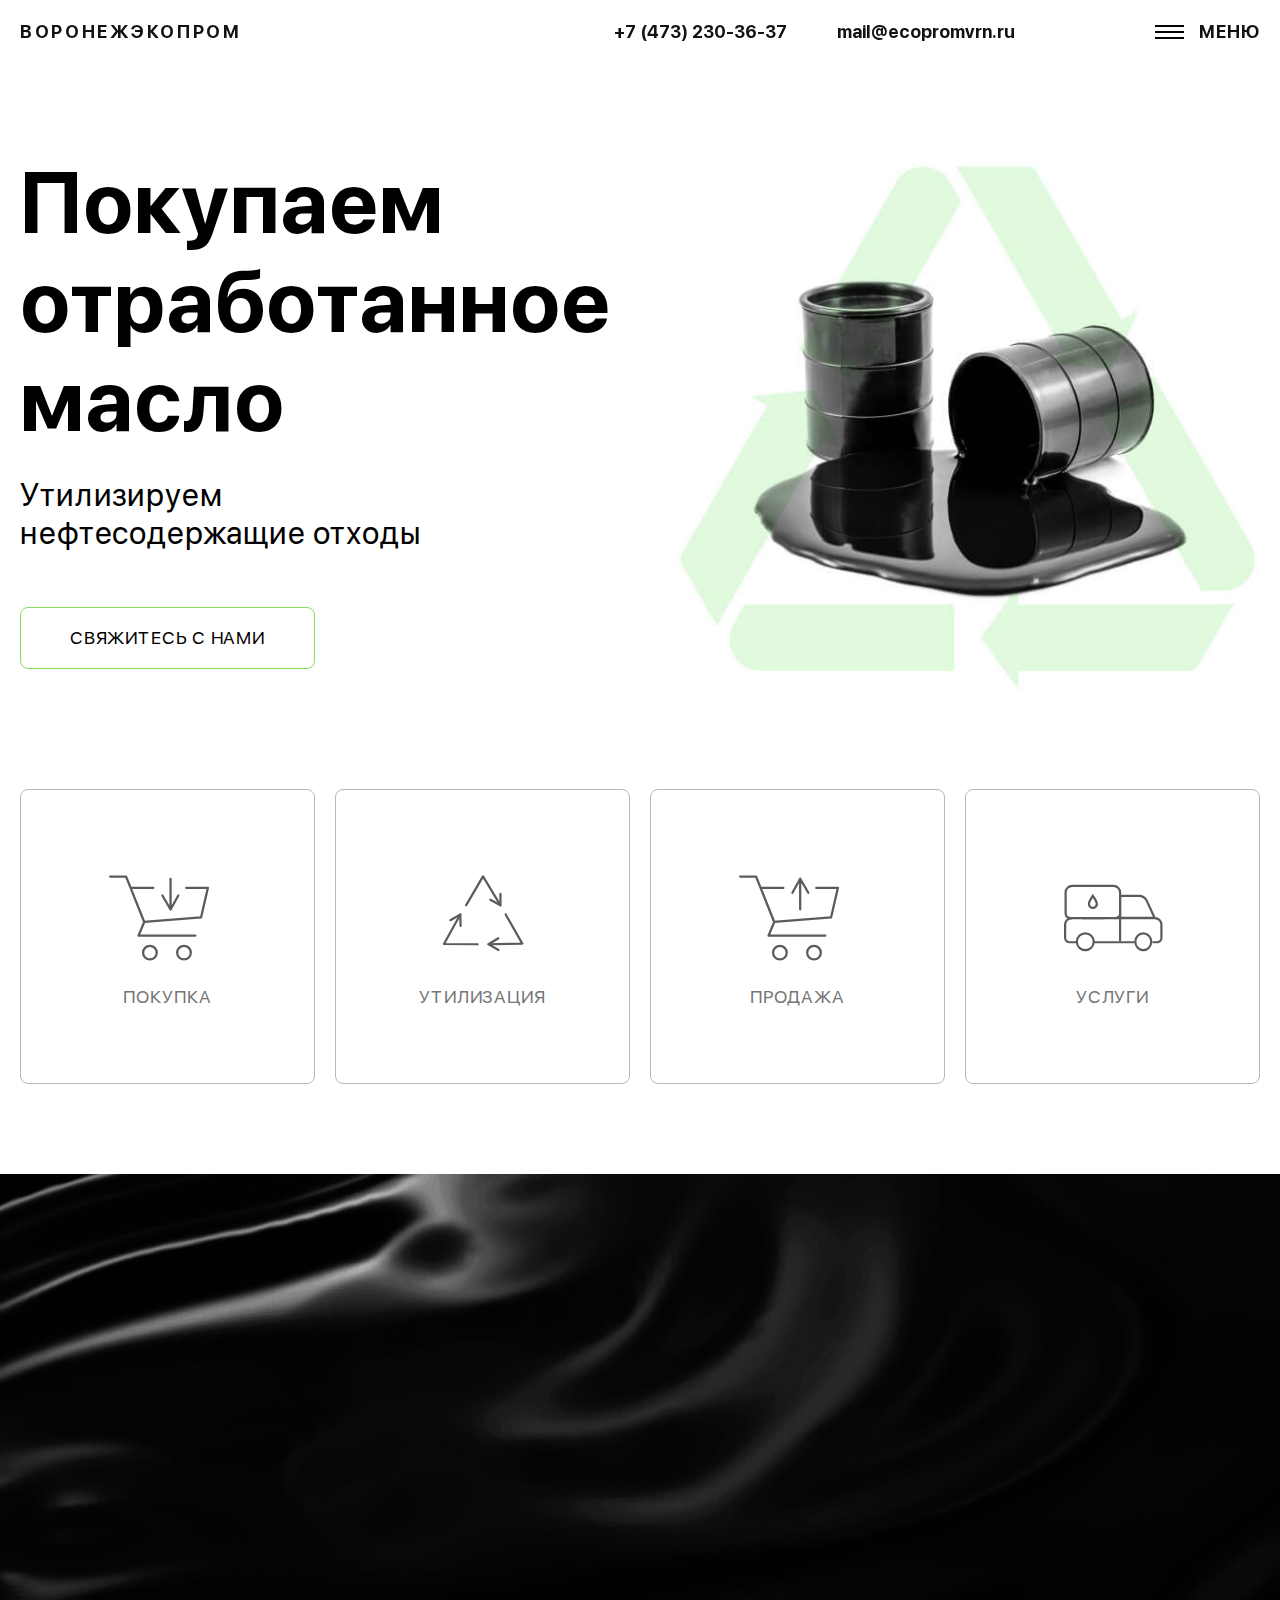
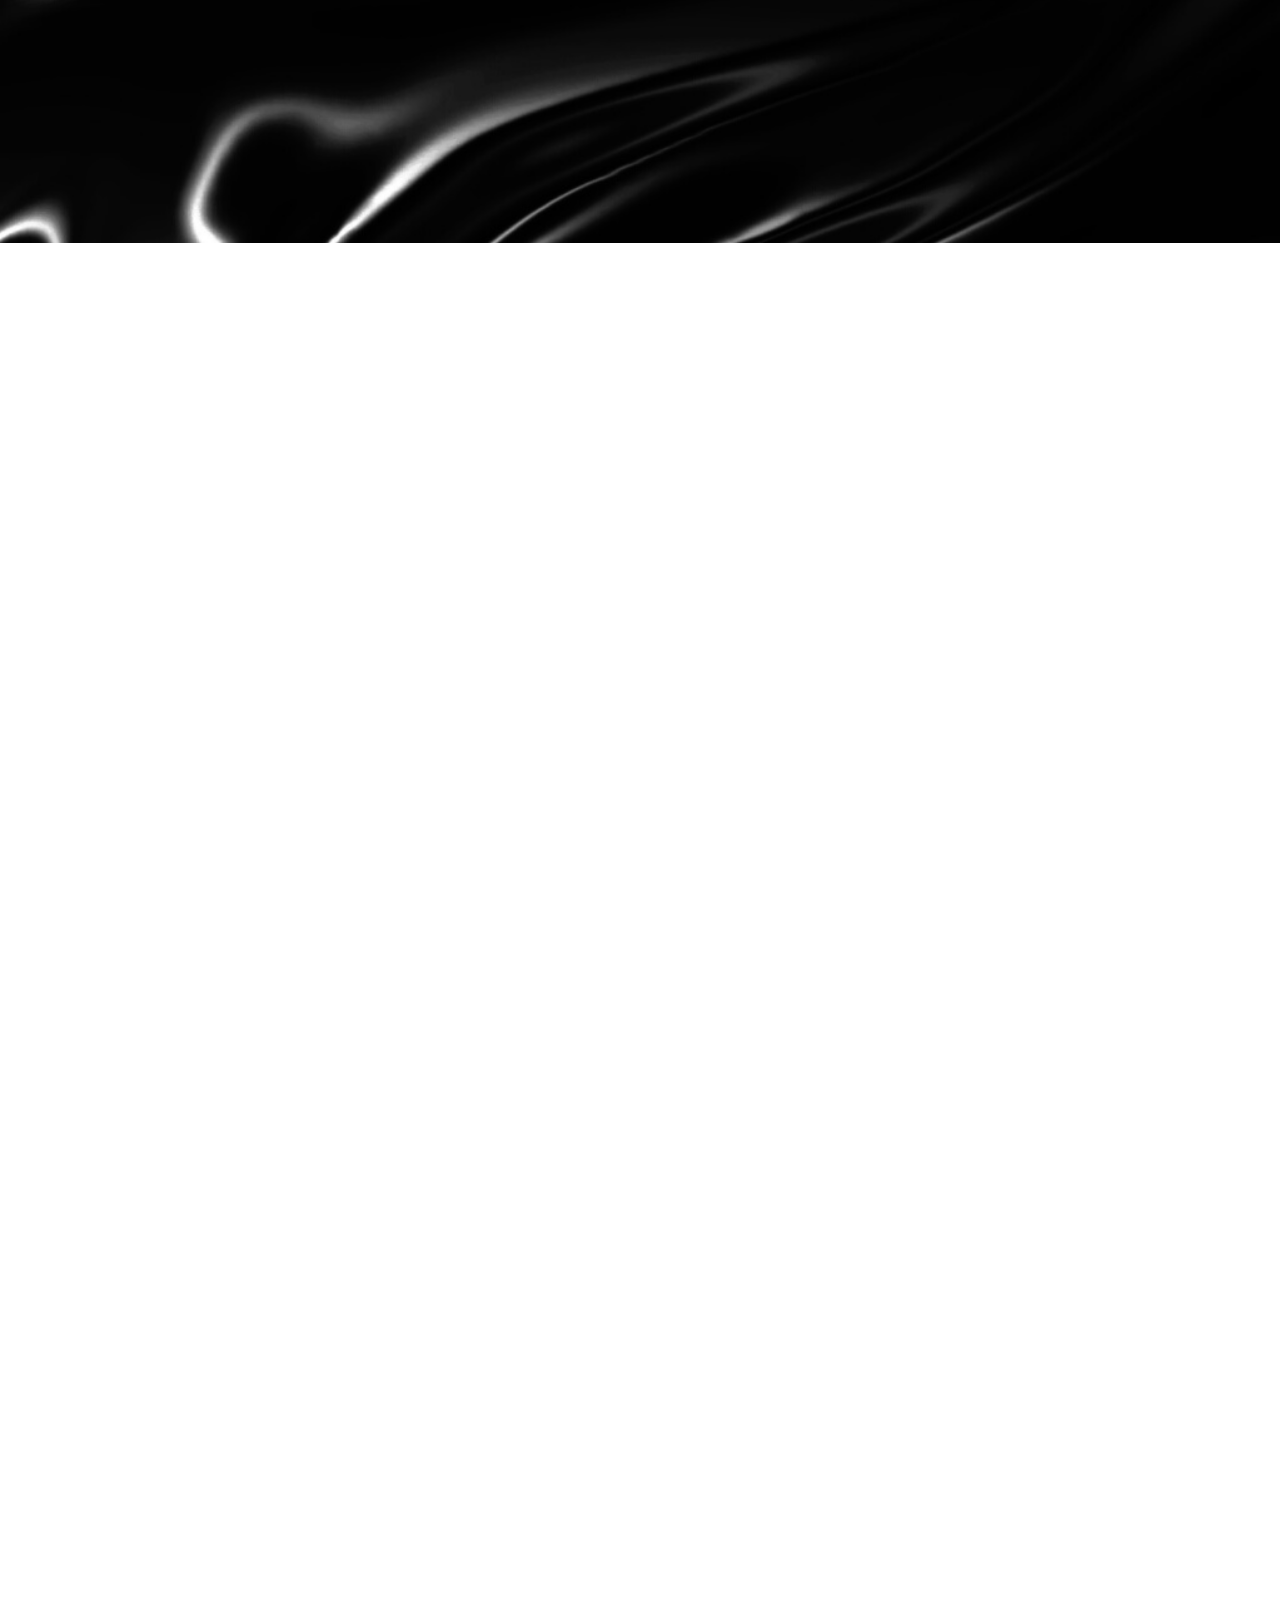
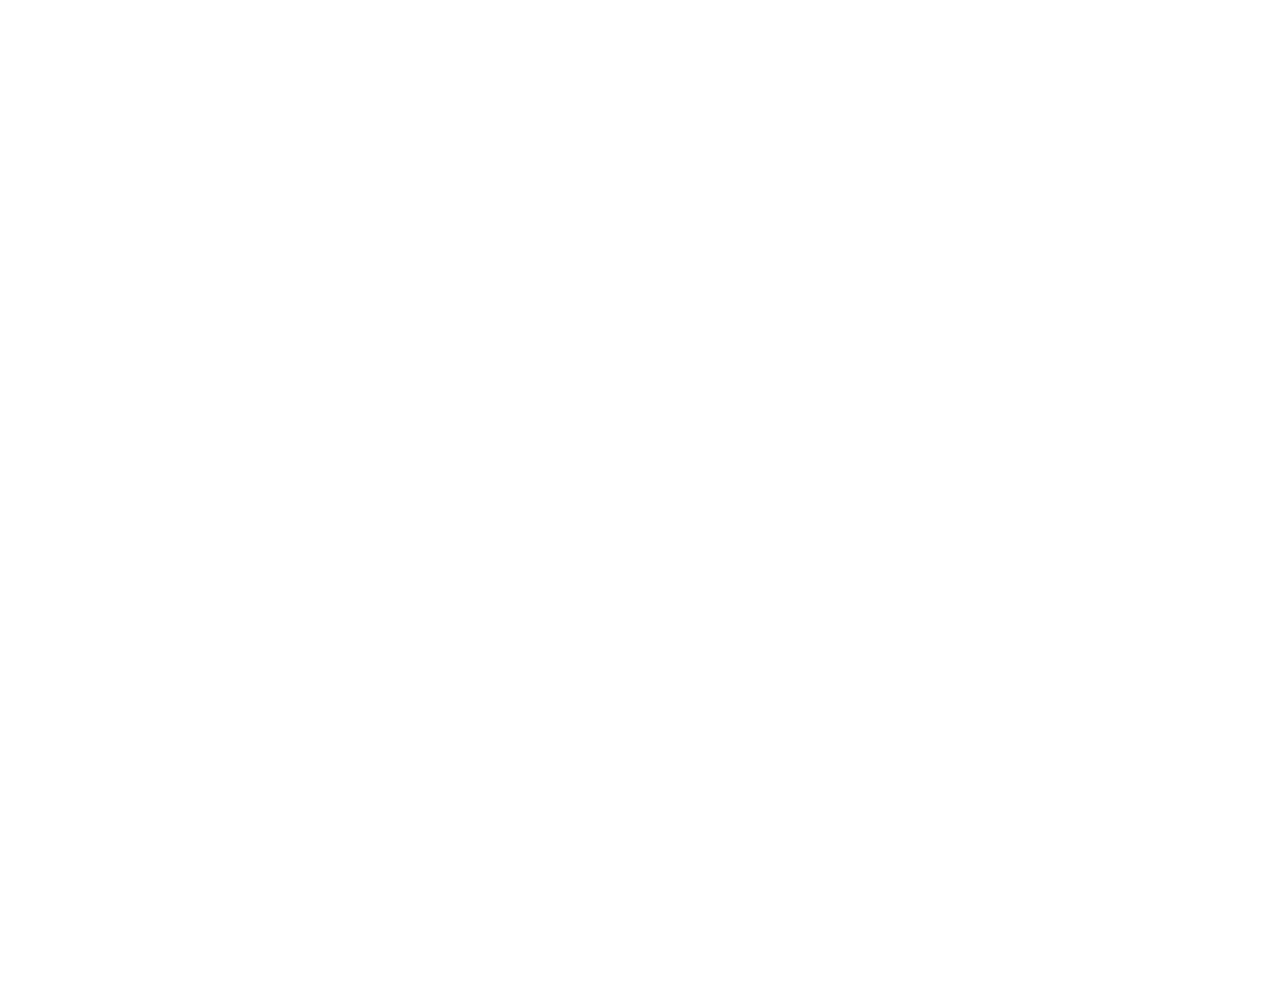
==== commit 05eeae46: "added" ====
--- a/dest/index.html
+++ b/dest/index.html
@@ -27,7 +27,7 @@
                 <li class="nav__item"><a class="nav__link" href="recycling.html">Утилизация</a></li>
                 <li class="nav__item"><a class="nav__link" href="sale.html">Продажа</a></li>
                 <li class="nav__item"><a class="nav__link" href="#">Услуги</a></li>
-                <li class="nav__item"><a class="nav__link" href="#">Документы</a></li>
+                <li class="nav__item"><a class="nav__link" href="documents.html">Документы</a></li>
                 <li class="nav__item"><a class="nav__link" href="#">Контакты</a></li>
                 <li class="nav__item nav__item_contact nav__item_pd"><a class="nav__link nav__link_contact" href="tel:74732303637">+7 (473) 230-36-37</a></li>
                 <li class="nav__item nav__item_contact"><a class="nav__link nav__link_contact" href="mailto: mail@ecopromvrn.ru">mail@ecopromvrn.ru</a></li>
@@ -37,78 +37,79 @@
         </div>
       </nav><span class="overlay"></span>
       <main class="main padding-compensate">
-        <section class="section home">
-          <div class="container">
-            <div class="home__container">
-              <div class="home__content">
-                <h5 class="home__title">Покупаем<br> отработанное<br> масло</h5><span class="home__sub-title">Утилизируем<br> нефтесодержащие отходы</span>
-                <div class="home__background lazy" data-src="img/backgrounds/image1.jpg"></div>
+        <div class="main__wrap">
+          <section class="section home">
+            <div class="container">
+              <div class="home__container">
+                <div class="home__content">
+                  <h5 class="home__title">Покупаем<br> отработанное<br> масло</h5><span class="home__sub-title">Утилизируем<br> нефтесодержащие отходы</span>
+                  <div class="home__background lazy" data-src="img/backgrounds/image1.jpg"></div>
+                  <div class="row">
+                    <div class="col-xl-3 col-lg-4 col-sm-6 col-12"><a class="button home__button" href="#">Свяжитесь с нами</a></div>
+                  </div>
+                </div>
+                <div class="home__links row">
+                  <div class="home-link col-xl-3 col-lg-4 col-sm-6 wow fadeInUp interval"><a class="home-link__container" href="#">
+                      <div class="home-link__front"><svg class="icon icon_fixed"><use xlink:href="img/icons/svg-sprite.svg#icon7"></use></svg><span class="home-link__title">Покупка</span></div>
+                      <div class="home-link__back"><span class="home-link__sub-title">Покупка</span><span class="home-link__description">Покупаем отработанное масло и нефтесодержащие отходы</span></div></a></div>
+                  <div class="home-link col-xl-3 col-lg-4 col-sm-6 wow fadeInUp interval"><a class="home-link__container" href="#">
+                      <div class="home-link__front"><svg class="icon"><use xlink:href="img/icons/svg-sprite.svg#icon9"></use></svg><span class="home-link__title">Утилизация</span></div>
+                      <div class="home-link__back"><span class="home-link__sub-title">Утилизация</span><span class="home-link__description">Утилизация отходов на основании действующей лицензии</span></div></a></div>
+                  <div class="home-link col-xl-3 col-lg-4 col-sm-6 wow fadeInUp interval"><a class="home-link__container" href="#">
+                      <div class="home-link__front"><svg class="icon icon_fixed"><use xlink:href="img/icons/svg-sprite.svg#icon8"></use></svg><span class="home-link__title">продажа</span></div>
+                      <div class="home-link__back"><span class="home-link__sub-title">продажа</span><span class="home-link__description">Продаем печное топливо, мазут и масло подготовленное для сжигания</span></div></a></div>
+                  <div class="home-link col-xl-3 col-lg-4 col-sm-6 wow fadeInUp interval"><a class="home-link__container" href="#">
+                      <div class="home-link__front"><svg class="icon"><use xlink:href="img/icons/svg-sprite.svg#icon18"></use></svg><span class="home-link__title">УСЛУГИ</span></div>
+                      <div class="home-link__back"><span class="home-link__sub-title">УСЛУГИ</span><span class="home-link__description">Продаем печное топливо, мазут и масло подготовленное для сжигания</span></div></a></div>
+                </div>
+              </div>
+            </div>
+          </section>
+          <section class="section about">
+            <div class="about__background lazy" data-src="img/backgrounds/image-test.jpg"></div>
+            <div class="container">
+              <div class="about__container">
+                <div class="about__content wow fadeIn">
+                  <h2 class="title">ООО «Воронежэкопром»</h2>
+                  <p class="t-interval t-size-24">Экологическое предприятие полного цикла по сбору, утилизации<br> и транспортировке нефтесодержащих отходов.</p>
+                </div>
                 <div class="row">
-                  <div class="col-xl-3 col-lg-4 col-sm-6 col-12"><a class="button home__button" href="#">Свяжитесь с нами</a></div>
-                </div>
-              </div>
-              <div class="home__links row">
-                <div class="home-link col-xl-3 col-lg-4 col-sm-6 wow fadeInUp interval"><a class="home-link__container" href="#">
-                    <div class="home-link__front"><svg class="icon icon_fixed"><use xlink:href="img/icons/svg-sprite.svg#icon7"></use></svg><span class="home-link__title">Покупка</span></div>
-                    <div class="home-link__back"><span class="home-link__sub-title">Покупка</span><span class="home-link__description">Покупаем отработанное масло и нефтесодержащие отходы</span></div></a></div>
-                <div class="home-link col-xl-3 col-lg-4 col-sm-6 wow fadeInUp interval"><a class="home-link__container" href="#">
-                    <div class="home-link__front"><svg class="icon"><use xlink:href="img/icons/svg-sprite.svg#icon9"></use></svg><span class="home-link__title">Утилизация</span></div>
-                    <div class="home-link__back"><span class="home-link__sub-title">Утилизация</span><span class="home-link__description">Утилизация отходов на основании действующей лицензии</span></div></a></div>
-                <div class="home-link col-xl-3 col-lg-4 col-sm-6 wow fadeInUp interval"><a class="home-link__container" href="#">
-                    <div class="home-link__front"><svg class="icon icon_fixed"><use xlink:href="img/icons/svg-sprite.svg#icon8"></use></svg><span class="home-link__title">продажа</span></div>
-                    <div class="home-link__back"><span class="home-link__sub-title">продажа</span><span class="home-link__description">Продаем печное топливо, мазут и масло подготовленное для сжигания</span></div></a></div>
-                <div class="home-link col-xl-3 col-lg-4 col-sm-6 wow fadeInUp interval"><a class="home-link__container" href="#">
-                    <div class="home-link__front"><svg class="icon"><use xlink:href="img/icons/svg-sprite.svg#icon18"></use></svg><span class="home-link__title">УСЛУГИ</span></div>
-                    <div class="home-link__back"><span class="home-link__sub-title">УСЛУГИ</span><span class="home-link__description">Продаем печное топливо, мазут и масло подготовленное для сжигания</span></div></a></div>
-              </div>
-            </div>
-          </div>
-        </section>
-        <section class="section about">
-          <div class="about__background lazy" data-src="img/backgrounds/image-test.jpg"></div>
-          <div class="container">
-            <div class="about__container">
-              <div class="about__content wow fadeIn">
-                <h2 class="title">ООО «Воронежэкопром»</h2>
-                <p class="t-interval t-size-24">Экологическое предприятие полного цикла по сбору, утилизации<br> и транспортировке нефтесодержащих отходов.</p>
-              </div>
-              <div class="row">
-                <div class="about-block col-xl-3 col-lg-4 col-sm-6 col-12 wow fadeInUp interval">
-                  <div class="about-block__icon"><svg class="icon"><use xlink:href="img/icons/svg-sprite.svg#icon15"></use></svg></div>
-                  <p class="about-block__text">Мы работаем<br> на основании действующей<br> лицензии</p>
-                </div>
-                <div class="about-block col-xl-3 col-lg-4 col-sm-6 col-12 wow fadeInUp interval">
-                  <div class="about-block__icon"><svg class="icon"><use xlink:href="img/icons/svg-sprite.svg#icon6"></use></svg></div>
-                  <p>Все наши клиенты<br> получают полный пакет отчетных документов</p>
-                </div>
-                <div class="about-block col-xl-3 col-lg-4 col-sm-6 col-12 wow fadeInUp interval">
-                  <div class="about-block__icon"><svg class="icon"><use xlink:href="img/icons/svg-sprite.svg#icon1"></use></svg></div>
-                  <p>Собственный автопарк<br> для сбора и транспортировки отходов.</p>
-                </div>
-                <div class="about-block col-xl-3 col-lg-4 col-sm-6 col-12 wow fadeInUp interval">
-                  <div class="about-block__icon"><svg class="icon"><use xlink:href="img/icons/svg-sprite.svg#icon19"></use></svg></div>
-                  <p>Наш персонал<br> прошел обучение<br> и сертификацию</p>
-                </div>
-              </div>
-            </div>
-          </div>
-        </section>
-        <section class="section about-company wow fadeIn">
-          <div class="container">
-            <div class="about-company__container">
-              <h2 class="title">О компании</h2>
-              <p class="t-size-24 t-interval">ООО «Воронежэкопром» экологическое предприятие полного цикла по сбору, утилизации и транспортировке нефтесодержащих отходов I-IV класса опасности. Мы работаем на основании действующей лицензии.Все наши кленты получают полный пакет отчетных докумекументов. Имеем собственный парк специализированного автотранспорта для сбора и транспортировки отходов. Наш персонал обучен и сертифицирован.</p>
-            </div>
-          </div>
-        </section>
-        <section class="service-map">
-          <div class="container">
-            <div class="service-map__container wow fadeIn">
-              <h2 class="title">Территория обслуживания</h2>
-              <p class="t-size-24 t-interval">С 2008 года наша организация покупает и утилизирует отработанные<br> масла и нефтесодержащие отходы на территории Российской Федерации.</p>
-            </div>
-            <div class="service-map__content wow fadeIn">
-              <div class="service-map__area"> <svg id='service-map' viewBox="0 0 1080 751" fill="none" xmlns="http://www.w3.org/2000/svg">
+                  <div class="about-block col-xl-3 col-lg-4 col-sm-6 col-12 wow fadeInUp interval">
+                    <div class="about-block__icon"><svg class="icon"><use xlink:href="img/icons/svg-sprite.svg#icon15"></use></svg></div>
+                    <p class="about-block__text">Мы работаем<br> на основании действующей<br> лицензии</p>
+                  </div>
+                  <div class="about-block col-xl-3 col-lg-4 col-sm-6 col-12 wow fadeInUp interval">
+                    <div class="about-block__icon"><svg class="icon"><use xlink:href="img/icons/svg-sprite.svg#icon11"></use></svg></div>
+                    <p>Все наши клиенты<br> получают полный пакет отчетных документов</p>
+                  </div>
+                  <div class="about-block col-xl-3 col-lg-4 col-sm-6 col-12 wow fadeInUp interval">
+                    <div class="about-block__icon"><svg class="icon"><use xlink:href="img/icons/svg-sprite.svg#icon1"></use></svg></div>
+                    <p>Собственный автопарк<br> для сбора и транспортировки отходов.</p>
+                  </div>
+                  <div class="about-block col-xl-3 col-lg-4 col-sm-6 col-12 wow fadeInUp interval">
+                    <div class="about-block__icon"><svg class="icon"><use xlink:href="img/icons/svg-sprite.svg#icon19"></use></svg></div>
+                    <p>Наш персонал<br> прошел обучение<br> и сертификацию</p>
+                  </div>
+                </div>
+              </div>
+            </div>
+          </section>
+          <section class="section about-company wow fadeIn">
+            <div class="container">
+              <div class="about-company__container">
+                <h2 class="title">О компании</h2>
+                <p class="t-size-24 t-interval">ООО «Воронежэкопром» экологическое предприятие полного цикла по сбору, утилизации и транспортировке нефтесодержащих отходов I-IV класса опасности. Мы работаем на основании действующей лицензии.Все наши кленты получают полный пакет отчетных докумекументов. Имеем собственный парк специализированного автотранспорта для сбора и транспортировки отходов. Наш персонал обучен и сертифицирован.</p>
+              </div>
+            </div>
+          </section>
+          <section class="service-map">
+            <div class="container">
+              <div class="service-map__container wow fadeIn">
+                <h2 class="title">Территория обслуживания</h2>
+                <p class="t-size-24 t-interval">С 2008 года наша организация покупает и утилизирует отработанные<br> масла и нефтесодержащие отходы на территории Российской Федерации.</p>
+              </div>
+              <div class="service-map__content wow fadeIn">
+                <div class="service-map__area"> <svg id='service-map' viewBox="0 0 1080 751" fill="none" xmlns="http://www.w3.org/2000/svg">
 <g filter="url(#filter0_d)">
 <path d="M1058.43 371.012C1050.87 371.122 1041.79 375.719 1036.64 371.778C1031.5 367.729 1029.2 368.495 1023.83 369.371C1021.86 369.699 1020.66 369.699 1019.78 369.261L1027.44 364.226L996.133 352.077V332.924L973.799 346.386L956.939 351.968L957.486 362.913C957.377 363.022 957.376 363.132 957.267 363.241C956.829 363.789 956.61 364.336 956.61 364.993L953.326 366.963L956.61 363.679L955.406 346.058L945.662 339.6C945.552 338.396 945.662 337.63 945.662 336.973C945.662 335.988 945.771 335.003 945.771 334.128C946.1 329.421 946.319 326.357 941.502 322.635C935.152 317.71 932.524 315.74 934.933 308.844C935.918 305.999 935.809 303.372 935.699 300.745C935.59 298.009 935.48 295.492 936.794 293.193C937.341 292.208 937.451 291.223 937.56 290.238C937.56 288.706 937.779 287.392 939.093 286.517C940.188 285.641 942.268 285.203 945.662 285.203C948.29 285.203 952.997 285.313 953.983 284.546C954.092 284.437 954.311 284.109 953.764 282.795V271.522L949.494 269.333L950.589 264.079V249.303L936.356 260.686L929.897 272.069C929.459 272.397 929.13 272.726 928.692 272.945C927.379 273.93 926.065 274.696 924.86 275.243C924.094 275.572 923.547 275.9 923.109 276.228C922.561 276.666 922.233 276.994 921.795 277.432C921.357 277.979 920.7 278.636 919.824 279.293C919.167 279.731 918.292 280.278 917.197 280.825C915.007 281.92 912.489 282.686 910.08 283.452C908.548 283.999 906.905 284.437 905.592 284.984L866.178 272.726C865.959 272.507 865.85 272.397 865.631 272.179C863.879 270.318 862.784 268.676 864.755 264.736C865.85 262.656 865.521 261.234 865.193 260.03C864.864 258.935 864.645 257.95 866.069 256.637C867.273 255.761 869.682 255.323 874.608 254.885C880.411 254.448 882.053 253.353 883.586 252.259C885.447 250.945 887.089 250.945 891.14 252.478C893.549 253.353 895.41 254.229 897.162 254.995C901.541 256.965 903.512 257.95 907.015 256.308C908.11 255.761 909.095 255.323 909.752 254.776C911.613 253.463 912.27 251.93 913.365 249.741C913.912 248.647 914.46 247.333 915.336 245.91C916.321 244.269 917.525 243.065 918.73 242.189C919.824 241.423 920.919 240.876 921.904 240.329C922.671 239.891 923.328 239.562 923.766 239.234C924.423 238.687 924.751 238.249 924.751 237.373C924.751 236.826 924.641 236.498 924.422 236.388V223.583L908.767 224.239C908.438 223.473 908.219 222.598 908.329 221.612C908.438 215.921 908.11 215.593 905.482 215.483C905.154 215.483 904.935 215.483 904.606 215.702C904.278 215.921 903.949 216.578 903.402 217.672C902.964 218.657 902.417 220.08 901.103 220.956C900.337 221.503 899.242 221.941 897.709 221.941C896.724 221.941 895.629 221.941 894.534 221.941C890.045 221.941 885.666 222.05 883.367 223.692C882.6 224.239 881.615 224.787 880.63 225.115L852.493 219.314V210.449L843.297 203.444L842.749 202.13C843.187 201.583 843.734 201.036 844.391 200.489C845.486 199.722 846.8 198.956 848.552 198.3C850.303 197.533 851.398 196.986 852.055 196.439C853.15 195.673 853.478 194.907 854.135 193.484C854.573 192.608 855.121 191.404 855.996 189.981C857.529 187.464 855.777 183.852 853.916 180.35C852.493 177.613 851.179 174.987 851.289 172.688C851.398 170.609 852.165 168.967 853.697 167.872C854.245 167.435 854.902 167.106 855.668 166.778C857.858 166.012 860.595 165.793 863.989 165.902C865.193 165.902 866.069 165.574 866.726 165.027C867.054 164.808 867.273 164.589 867.492 164.37C868.149 163.604 868.587 162.728 868.915 161.853H869.025V161.634C869.244 160.758 869.244 159.773 869.025 158.897V148.719L859.5 141.166C860.157 140.4 861.033 139.744 861.908 139.087C863.551 137.883 865.412 136.898 867.054 135.913C868.587 135.037 870.01 134.271 870.995 133.505C872.2 132.41 872.528 131.097 872.2 129.674V117.416L858.733 113.038L855.34 111.834C855.23 109.973 854.464 108.441 853.259 107.346C851.946 106.142 850.303 105.486 848.333 105.486C846.253 105.486 843.406 104.938 840.45 103.953L828.517 93.3366C826.984 87.8641 829.392 84.5806 832.458 80.2026C834.866 76.8096 834.647 69.2575 834.647 62.581C834.538 60.1731 834.538 57.9841 834.647 55.9046C834.866 47.4769 832.458 41.2382 827.641 37.4074C821.619 32.8105 821.291 27.6664 821.4 22.7411C821.51 18.1442 821.291 15.189 815.926 13L815.379 13.7661C814.831 14.5323 813.846 15.4079 812.532 16.393C810.452 17.9253 807.606 19.567 804.65 21.0993L776.732 23.8356L752.098 23.3978V33.7956L747.828 41.0193L736.88 47.5863L729.107 52.9494L725.932 65.0984L705.131 67.6158C703.707 67.6158 702.941 67.7252 702.394 67.9441L693.088 69.0386L681.264 68.2725C680.716 68.0536 680.278 67.7252 679.731 67.5063C676.008 65.974 674.804 66.7402 674.257 67.178C673.928 67.3969 673.6 67.7252 673.381 68.0536L650.061 69.4764V84.2522L650.28 84.5806C650.39 85.6751 650.718 86.7696 651.156 87.8641C651.375 88.7397 654.66 89.2869 657.287 89.7247C657.616 89.8342 658.053 89.8342 658.491 89.9436L661.995 92.5704L651.704 113.366L643.383 114.351C642.617 114.242 642.069 114.351 641.631 114.57L629.917 115.883L611.524 126.719L610.867 141.385L599.371 144.778L575.176 131.644V99.4658L567.184 100.67C566.746 100.232 566.308 99.7942 565.87 99.3564C564.447 97.9335 563.571 96.1823 562.367 94.7595C559.958 95.1973 556.564 95.9634 552.404 92.8988C549.557 90.6003 548.791 90.0531 542.769 90.0531C539.266 90.0531 535.981 89.9436 534.777 90.8192C534.668 90.9287 534.23 91.257 534.23 92.1326C534.23 94.1028 533.354 97.7146 532.587 101.436C532.15 103.734 531.602 106.033 531.274 108.112L529.522 108.769L528.975 86.4412L515.946 89.5058L508.283 95.7445C506.969 96.0729 505.545 96.1823 503.684 96.1823C498.21 96.0729 495.911 92.7893 494.159 90.272C493.393 89.2869 492.736 88.3019 491.641 87.6452C491.313 87.7546 491.094 87.8641 490.765 88.083C489.452 88.9586 488.138 90.9287 487.481 92.8988C487.262 93.4461 487.153 94.1028 487.153 94.65C487.043 97.6052 485.948 99.9036 483.759 101.436C481.569 102.968 478.503 103.844 474.562 103.734C468.76 103.625 464.38 101.545 460.877 99.7942C459.235 99.028 457.702 98.2619 456.388 97.8241C455.622 97.6052 454.965 97.8241 454.199 98.3713C452.994 99.2469 451.79 100.889 450.367 102.968C449.6 104.063 448.834 105.267 447.849 106.361C447.082 107.237 446.316 108.003 445.549 108.55C441.389 111.505 436.134 111.505 431.755 111.396C428.689 111.396 424.31 110.52 419.712 109.645C415.114 108.769 410.406 107.894 407.121 107.784C403.946 107.784 401.757 108.55 399.567 110.083C397.925 111.286 396.173 112.928 393.546 115.555C393.108 115.993 392.67 116.321 392.341 116.65C387.415 120.152 380.627 118.839 374.496 117.635C372.416 117.197 370.554 116.868 368.693 116.65C365.08 116.212 363.767 116.978 362.124 117.744C360.482 118.62 358.511 119.605 354.789 119.495C352.599 119.495 351.176 119.386 349.972 119.276C347.563 119.167 346.797 119.057 343.184 120.042C337.053 121.684 333.221 121.137 328.842 117.635C327.309 116.431 326.981 116.54 325.448 116.978C324.244 117.416 322.492 117.853 320.083 117.853C315.047 117.744 310.34 112.162 306.179 107.237C305.084 105.923 303.99 104.719 303.223 103.844C302.895 103.515 302.566 103.187 302.238 102.749L298.734 96.7296C298.516 96.2918 298.406 95.9634 298.187 95.5256C297.092 93.2272 295.888 90.8192 294.465 88.7397C294.355 88.7397 294.246 88.8491 294.246 88.8491L290.414 82.2821L281.874 77.0285H265.014L265.452 86.4412L265.124 89.9436C265.014 89.9436 265.014 90.0531 264.905 90.0531C265.014 90.1625 265.014 90.1625 265.124 90.272L264.138 99.4658C263.81 99.7942 263.481 100.013 263.043 100.341C262.824 100.56 262.496 100.67 262.277 100.889C261.949 101.108 261.73 101.217 261.511 101.436C260.087 102.53 259.102 103.406 258.226 104.172C257.022 104.063 255.708 103.953 253.956 103.844C244.322 102.968 244.541 98.9186 244.541 98.9186V90.9287L234.14 96.2918L228.009 92.461L213.448 87.9735L208.412 86.7696L193.632 87.4263V99.5753L188.924 113.913C185.64 114.898 181.37 116.102 176.881 117.197C177.757 118.839 178.305 120.261 178.195 121.356C178.086 123.545 176.115 125.734 173.268 127.813C170.422 129.893 166.7 131.754 163.743 133.067C157.831 135.584 153.343 133.833 144.475 134.928C142.942 135.147 141.847 135.584 140.971 136.132C139.767 137.007 139.11 138.211 138.782 139.415L122.578 131.535C120.498 126.719 117.761 120.918 116.338 118.072C114.258 113.694 112.616 106.69 109.55 103.078C108.455 101.874 107.141 100.779 105.937 99.9036C104.185 99.5753 102.434 99.2469 100.792 98.9186L97.726 90.9287L74.5159 89.9436L44.1894 104.282V117.416C44.1894 119.276 52.0721 118.62 55.3566 116.212C58.641 113.804 64.553 110.958 68.0565 111.396C71.4504 111.834 68.2754 113.804 66.4142 117.635C64.553 121.465 63.7867 123.873 67.1806 126.5C70.5745 129.127 77.3624 133.614 81.8512 133.286C83.3839 133.177 84.8072 133.067 86.2304 133.067L87.7632 137.007L54.3712 136.022H41.2334V148.828C40.686 150.251 41.124 152.002 42.9851 153.425C44.5179 154.629 46.598 156.927 47.8023 159.226L34.8835 158.788V162.947L29.5189 168.31L37.4016 170.28C36.8542 170.609 36.1973 170.937 35.7594 171.265L22.0741 170.499L21.1983 192.936L20.8698 208.588L23.4974 211.652C23.6069 212.2 23.7164 212.856 23.7164 213.513C23.7164 213.623 23.7164 213.623 23.7164 213.732L15.0673 215.593V228.289C14.6294 230.587 16.3811 232.448 18.7897 235.513C20.1035 237.264 21.0888 238.906 21.6362 240.657L20.7604 241.97V254.448L20.8698 254.557C20.8698 256.527 21.7457 257.731 23.3879 260.686C24.9207 263.423 27.1103 266.706 28.5336 270.099L27.3293 271.194V284.765C27.1103 286.407 27.9862 287.83 31.0516 288.924C38.6059 291.77 42.9851 295.492 49.6635 294.725C56.3419 293.85 59.2979 296.805 60.3927 301.511C61.4876 306.218 66.9616 304.029 74.1874 304.248C80.3184 304.466 88.0916 302.715 93.0183 306.108L97.0691 311.033C97.2881 311.471 97.6165 312.019 97.726 312.456C97.8355 312.456 97.8355 312.347 97.945 312.347L99.2587 314.974C100.463 318.367 100.901 321.76 101.558 325.371C101.777 326.794 102.105 328.108 102.543 329.202L100.354 329.859V343.65C100.354 343.759 100.354 343.869 100.354 343.978V345.182L100.463 345.401C100.901 348.028 102.105 350.655 103.2 352.296C104.842 355.47 110.426 369.261 116.009 373.53C121.593 377.798 129.804 384.256 134.512 384.803C139.22 385.35 141.957 385.241 142.066 389.838C142.066 390.385 142.285 390.823 142.504 391.37C143.599 393.45 146.555 395.201 148.307 397.061C150.934 396.514 153.233 395.639 154.985 394.435C155.532 393.997 155.97 393.559 156.408 393.121C156.518 392.902 156.627 392.793 156.846 392.574L159.474 393.997C159.364 394.106 159.364 394.216 159.255 394.216C158.707 394.873 158.05 395.42 157.284 395.967C155.094 397.499 152.467 398.484 149.511 399.141C149.511 399.469 149.401 399.907 149.292 400.345L136.045 402.972L109.112 402.425V415.449C109.878 417.091 110.645 418.952 111.083 420.922C112.397 427.598 109.878 437.777 111.959 443.14C114.039 448.503 127.067 453.319 131.994 450.036C132.213 449.926 132.322 449.817 132.541 449.707C133.964 448.722 135.059 447.409 136.045 446.205C137.03 445.001 137.906 443.906 139.001 443.14C140.205 442.265 141.628 441.936 143.599 442.702C148.963 445.001 155.97 451.568 165.933 447.518C175.896 443.578 181.917 438.762 186.406 446.861C188.705 450.911 191.661 454.085 194.07 456.931L188.815 457.697V475.209L189.143 475.428C189.581 478.821 190.785 482.542 191.442 484.184C192.428 486.373 199.544 487.03 207.098 489.109C210.164 489.985 214.653 491.408 219.032 493.159L228.119 498.194L230.199 500.492L231.513 502.681C231.622 503.009 231.732 503.228 231.732 503.557C232.717 510.452 229.433 518.004 237.534 518.661C245.636 519.318 257.022 520.85 258.883 522.82C260.854 524.681 285.268 522.492 289.757 520.74C294.246 518.88 302.019 523.148 306.617 526.979C311.215 530.919 319.974 535.078 330.046 536.501C338.038 537.486 347.563 538.581 354.132 540.113L353.694 540.004L354.132 540.113L358.074 539.019C357.745 539.675 357.417 540.223 356.979 540.879C357.745 541.098 358.402 541.317 359.059 541.536C363.548 543.068 369.46 545.914 373.839 548.322L374.277 548.65L377.671 550.511C377.78 550.62 377.89 550.62 377.999 550.73L378.656 551.058L379.423 551.168C382.816 552.043 388.4 552.262 390.261 554.998L377.452 561.018V568.57L374.058 570.759V584.769L374.167 584.878C374.277 588.49 381.722 588.49 383.692 593.197C385.772 598.231 385.006 601.734 383.583 606.002C383.364 606.878 383.364 607.863 383.473 608.848L364.861 615.087C359.935 614.43 355.008 614.321 350.629 616.291C348.768 617.166 347.235 618.151 346.031 619.027C344.936 619.793 344.06 620.669 343.184 621.325C342.418 621.982 341.651 622.639 340.885 623.186C339.352 624.281 337.71 625.047 335.082 625.375C333.988 625.485 333.002 625.922 332.345 626.36C328.404 629.206 329.499 637.086 329.827 641.245C330.156 646.061 333.331 647.046 337.382 645.623C339.352 644.967 342.637 643.872 345.921 642.778V653.504L346.469 654.27C348.877 657.225 351.176 660.071 353.147 661.603L353.913 662.15C355.446 663.354 356.541 664.23 357.636 664.23C358.511 664.23 359.716 663.683 361.249 662.588C362.891 661.384 364.095 659.961 365.19 658.539C366.285 657.225 367.38 655.802 368.803 654.817C370.445 653.613 372.416 652.847 375.372 652.957H376.248C383.145 653.066 389.166 653.066 393.327 656.35C395.407 657.991 395.845 660.071 396.283 662.041C396.721 664.23 397.268 666.419 399.786 668.389C400.881 669.265 401.757 670.031 402.523 670.687C405.808 673.533 407.669 675.066 414.457 675.503C417.303 675.722 419.383 675.394 421.026 675.066C423.653 674.628 426.171 674.19 428.908 676.926C430.113 678.13 431.755 679.225 433.397 680.21C435.696 681.633 438.105 683.165 439.309 685.244C443.031 684.15 446.754 683.822 450.257 683.712C450.257 683.165 450.148 682.727 450.038 682.289C449.929 681.523 449.819 680.647 449.929 679.881L453.542 683.822C456.498 684.04 459.016 684.369 460.986 684.697C462.081 684.807 463.067 685.026 463.504 685.026C463.942 685.026 464.49 684.697 465.147 684.259C466.242 683.493 467.555 682.289 468.322 681.414C469.416 680.429 470.402 679.444 471.387 678.677C472.263 678.021 473.248 677.692 474.234 677.802C475.876 677.802 476.971 678.787 478.066 679.553C479.051 680.319 480.036 681.085 481.241 681.414C481.897 681.523 483.211 680.866 484.634 679.772C486.277 678.568 488.138 676.926 489.342 675.941C490.875 674.628 492.298 673.314 493.612 672.329C494.269 671.891 494.926 671.454 495.473 671.125C499.196 669.265 502.808 671.125 505.436 672.548C506.64 673.205 507.954 673.862 508.72 673.862C510.582 673.862 512.99 674.737 515.727 675.722C518.793 676.817 522.296 678.021 524.814 678.13C530.945 678.24 539.047 681.961 541.565 687.981C543.426 692.468 546.93 694.11 554.374 694.219C559.41 694.329 564.775 695.204 569.921 696.08C572.22 696.518 574.738 696.956 577.147 697.284C584.81 698.378 601.451 703.741 604.298 708.776C604.626 709.433 604.955 709.98 605.064 710.637L606.378 710.418C616.56 708.557 631.887 705.712 649.952 716C650.718 714.687 651.704 713.373 652.579 712.06C655.645 707.463 663.965 693.234 664.075 687.762C664.075 684.588 664.513 681.085 666.593 678.459L669.111 676.488C670.425 675.722 672.067 675.065 674.257 674.847C681.045 673.971 688.051 672.11 691.774 669.374C692.869 668.498 693.745 667.623 694.182 666.638C694.511 665.872 694.949 665.324 695.387 664.887C697.357 663.464 700.642 665.106 704.364 663.464C704.912 663.245 705.24 663.026 705.569 662.807C708.087 661.056 704.474 658.867 707.539 655.802C707.868 655.474 708.415 655.036 708.962 654.598C710.167 653.723 711.699 652.847 713.123 651.862C714.656 650.986 716.188 650.001 717.502 649.016C719.582 647.593 720.896 646.171 720.786 644.967V632.052L710.276 632.599V615.853L696.81 614.211C691.117 609.614 684.876 605.017 681.045 602.062C673.6 596.261 661.776 595.714 655.535 595.823C652.908 595.933 649.076 597.027 645.573 597.575L636.157 591.227C635.829 584.112 635.719 579.953 627.07 578.749C622.253 578.092 617.983 578.202 615.246 577.326L612.4 575.356C611.743 574.371 611.524 572.948 611.852 570.869C612.071 569.227 612.619 566.929 612.619 566.929C610.976 566.381 609.334 565.725 607.801 565.068L609.334 562.988C609.444 562.988 609.444 562.988 609.553 563.098C610.757 563.645 612.071 564.083 613.275 564.63C615.137 558.391 618.093 552.372 620.83 548.541C621.487 547.665 621.706 546.79 621.815 545.914L622.034 545.695V532.014L611.633 529.278C611.633 529.059 611.524 528.73 611.524 528.511L614.589 520.959C614.808 520.631 615.137 520.412 615.356 520.084C620.501 514.502 621.925 508.044 622.034 504.104C622.034 503.447 622.034 502.791 622.034 502.024C621.925 500.821 621.925 499.507 622.034 498.303L623.129 495.567L624.99 493.816C626.194 493.268 627.946 492.94 630.464 493.268C640.646 494.582 656.192 516.8 665.17 512.203C666.703 511.437 668.016 510.562 669.221 509.795C672.615 507.388 674.476 504.761 674.804 502.024V501.806C674.914 501.258 674.914 500.602 674.804 500.054V486.92L667.031 480.134C667.469 479.587 667.907 479.149 668.564 478.602C671.301 476.632 674.476 474.552 677.322 472.473C681.702 469.299 685.314 466.125 686.081 462.951C686.409 461.199 687.285 460.105 688.599 459.229C691.117 457.369 695.387 456.493 701.189 453.538C702.284 452.991 703.379 452.334 704.255 451.677C710.057 447.409 710.824 441.827 713.451 437.887C714.327 436.464 715.641 435.26 717.064 434.165C717.721 433.618 718.487 433.18 719.035 432.961L722.1 431.648L723.414 430.991C725.823 430.334 728.56 430.006 731.406 430.444C739.179 431.21 746.405 441.061 751.66 437.23C751.989 437.011 752.317 436.683 752.536 436.354C756.587 431.976 755.711 427.489 758.12 425.738C758.996 425.19 760.2 424.862 762.061 425.081C769.615 425.956 780.673 430.991 786.913 429.349C793.263 427.708 812.97 428.912 819.43 433.837C825.889 438.872 839.027 440.513 841.654 442.483C844.282 444.454 845.267 453.319 848.552 455.399C849.537 456.055 850.741 455.727 851.836 454.851C854.354 452.991 856.653 448.503 856.325 445.876C855.887 442.812 853.588 436.026 855.996 434.275C856.763 433.727 857.858 433.727 859.609 434.384C867.054 437.23 879.973 448.175 886.651 445.767C888.403 445.11 890.045 444.235 891.469 443.14C895.848 439.966 899.132 435.369 900.446 431.867C901.65 428.802 901.76 426.613 904.168 424.862C905.373 423.986 907.234 423.111 910.19 422.345C910.737 422.235 911.285 422.016 911.832 421.797C919.386 419.061 923.437 412.932 930.335 417.857C936.466 422.235 941.83 422.126 944.677 420.156C945.334 419.718 945.771 419.17 946.1 418.623C947.742 415.887 947.304 410.852 950.26 408.773C951.136 408.225 952.121 407.788 953.654 407.788C960.223 407.897 964.931 404.942 973.361 410.524C981.791 415.996 988.579 421.25 996.571 418.952C1004.56 416.544 1008.72 418.842 1012.01 419.389C1013.1 419.608 1013.87 419.389 1014.53 418.952C1015.95 417.967 1016.83 415.449 1018.47 411.29C1020.22 406.912 1019.78 402.534 1021.75 401.111C1022.52 400.564 1023.61 400.454 1025.36 401.002C1031.61 402.862 1041.79 404.176 1049.45 400.017C1052.41 398.484 1055.36 396.733 1057.99 394.872C1062.15 391.917 1065.11 388.634 1065 385.46C1064.78 380.425 1065.98 370.793 1058.43 371.012ZM392.013 544.82C393.327 544.82 394.64 544.82 395.954 544.929C397.596 544.929 399.02 544.929 400.334 544.929L400.443 547.337C398.801 547.337 397.049 547.337 395.407 547.337C393.655 547.227 391.903 547.227 390.152 547.337L392.013 544.82Z" fill="#5B5A5F"/>
 </g>
@@ -160,92 +161,93 @@
 </filter>
 </defs>
 </svg>
-                <div class="map-item" data-item="1">
-                  <div class="map-item__container">Калужская<br> область</div>
-                </div>
-                <div class="map-item" data-item="2">
-                  <div class="map-item__container">Тульская<br> область</div>
-                </div>
-                <div class="map-item" data-item="3">
-                  <div class="map-item__container">Рязанская<br> область</div>
-                </div>
-                <div class="map-item" data-item="4">
-                  <div class="map-item__container">Орловская<br> область</div>
-                </div>
-                <div class="map-item" data-item="5">
-                  <div class="map-item__container">Липецкая<br> область</div>
-                </div>
-                <div class="map-item" data-item="6">
-                  <div class="map-item__container">Тамбовская<br> область</div>
-                </div>
-                <div class="map-item" data-item="7">
-                  <div class="map-item__container">Курская<br> область</div>
-                </div>
-                <div class="map-item" data-item="8">
-                  <div class="map-item__container">Белгородская<br> область</div>
-                </div>
-                <div class="map-item" data-item="9">
-                  <div class="map-item__container">Воронежская<br> область</div>
-                </div>
-                <div class="map-item" data-item="10">
-                  <div class="map-item__container">Волгоградская<br> область</div>
-                </div>
-                <div class="map-item" data-item="11">
-                  <div class="map-item__container">Саратовская<br> область</div>
-                </div>
-                <div class="map-item" data-item="12">
-                  <div class="map-item__container">Ростовская<br> область<br> и Краснодарский<br> край</div>
-                </div>
-              </div>
-            </div>
-          </div>
-        </section>
-        <section class="section clients">
-          <div class="container">
-            <div class="clients__container wow fadeIn">
-              <h2 class="title">Наши клиенты</h2>
-              <p class="t-size-24 t-interval">Наши клиенты -  крупные и небольшие предприятия на территории<br> ЦЧР и Южного федерального округа.</p>
-            </div>
-            <div class="clients__content row">
-                      <div class="clients-block col-xl-2 col-lg-3 col-md-4 col-6 wow fadeInUp interval">
-                        <div class="clients-block__container cover-box"><img class="lazy" alt="" data-src="img/clients/icon1.png"></div>
-                      </div>
-                      <div class="clients-block col-xl-2 col-lg-3 col-md-4 col-6 wow fadeInUp interval">
-                        <div class="clients-block__container cover-box"><img class="lazy" alt="" data-src="img/clients/icon2.png"></div>
-                      </div>
-                      <div class="clients-block col-xl-2 col-lg-3 col-md-4 col-6 wow fadeInUp interval">
-                        <div class="clients-block__container cover-box"><img class="lazy" alt="" data-src="img/clients/icon3.png"></div>
-                      </div>
-                      <div class="clients-block col-xl-2 col-lg-3 col-md-4 col-6 wow fadeInUp interval">
-                        <div class="clients-block__container cover-box"><img class="lazy" alt="" data-src="img/clients/icon4.png"></div>
-                      </div>
-                      <div class="clients-block col-xl-2 col-lg-3 col-md-4 col-6 wow fadeInUp interval">
-                        <div class="clients-block__container cover-box"><img class="lazy" alt="" data-src="img/clients/icon5.png"></div>
-                      </div>
-                      <div class="clients-block col-xl-2 col-lg-3 col-md-4 col-6 wow fadeInUp interval">
-                        <div class="clients-block__container cover-box"><img class="lazy" alt="" data-src="img/clients/icon6.png"></div>
-                      </div>
-                      <div class="clients-block col-xl-2 col-lg-3 col-md-4 col-6 wow fadeInUp interval">
-                        <div class="clients-block__container cover-box"><img class="lazy" alt="" data-src="img/clients/icon7.png"></div>
-                      </div>
-                      <div class="clients-block col-xl-2 col-lg-3 col-md-4 col-6 wow fadeInUp interval">
-                        <div class="clients-block__container cover-box"><img class="lazy" alt="" data-src="img/clients/icon8.png"></div>
-                      </div>
-                      <div class="clients-block col-xl-2 col-lg-3 col-md-4 col-6 wow fadeInUp interval">
-                        <div class="clients-block__container cover-box"><img class="lazy" alt="" data-src="img/clients/icon9.png"></div>
-                      </div>
-                      <div class="clients-block col-xl-2 col-lg-3 col-md-4 col-6 wow fadeInUp interval">
-                        <div class="clients-block__container cover-box"><img class="lazy" alt="" data-src="img/clients/icon10.png"></div>
-                      </div>
-                      <div class="clients-block col-xl-2 col-lg-3 col-md-4 col-6 wow fadeInUp interval">
-                        <div class="clients-block__container cover-box"><img class="lazy" alt="" data-src="img/clients/icon11.png"></div>
-                      </div>
-                      <div class="clients-block col-xl-2 col-lg-3 col-md-4 col-6 wow fadeInUp interval">
-                        <div class="clients-block__container cover-box"><img class="lazy" alt="" data-src="img/clients/icon12.png"></div>
-                      </div>
-            </div>
-          </div>
-        </section>
+                  <div class="map-item" data-item="1">
+                    <div class="map-item__container">Калужская<br> область</div>
+                  </div>
+                  <div class="map-item" data-item="2">
+                    <div class="map-item__container">Тульская<br> область</div>
+                  </div>
+                  <div class="map-item" data-item="3">
+                    <div class="map-item__container">Рязанская<br> область</div>
+                  </div>
+                  <div class="map-item" data-item="4">
+                    <div class="map-item__container">Орловская<br> область</div>
+                  </div>
+                  <div class="map-item" data-item="5">
+                    <div class="map-item__container">Липецкая<br> область</div>
+                  </div>
+                  <div class="map-item" data-item="6">
+                    <div class="map-item__container">Тамбовская<br> область</div>
+                  </div>
+                  <div class="map-item" data-item="7">
+                    <div class="map-item__container">Курская<br> область</div>
+                  </div>
+                  <div class="map-item" data-item="8">
+                    <div class="map-item__container">Белгородская<br> область</div>
+                  </div>
+                  <div class="map-item" data-item="9">
+                    <div class="map-item__container">Воронежская<br> область</div>
+                  </div>
+                  <div class="map-item" data-item="10">
+                    <div class="map-item__container">Волгоградская<br> область</div>
+                  </div>
+                  <div class="map-item" data-item="11">
+                    <div class="map-item__container">Саратовская<br> область</div>
+                  </div>
+                  <div class="map-item" data-item="12">
+                    <div class="map-item__container">Ростовская<br> область<br> и Краснодарский<br> край</div>
+                  </div>
+                </div>
+              </div>
+            </div>
+          </section>
+          <section class="section clients">
+            <div class="container">
+              <div class="clients__container wow fadeIn">
+                <h2 class="title">Наши клиенты</h2>
+                <p class="t-size-24 t-interval">Наши клиенты -  крупные и небольшие предприятия на территории<br> ЦЧР и Южного федерального округа.</p>
+              </div>
+              <div class="clients__content row">
+                          <div class="clients-block col-xl-2 col-lg-3 col-md-4 col-6 wow fadeInUp interval">
+                            <div class="clients-block__container cover-box"><img class="lazy" alt="" data-src="img/clients/icon1.png"></div>
+                          </div>
+                          <div class="clients-block col-xl-2 col-lg-3 col-md-4 col-6 wow fadeInUp interval">
+                            <div class="clients-block__container cover-box"><img class="lazy" alt="" data-src="img/clients/icon2.png"></div>
+                          </div>
+                          <div class="clients-block col-xl-2 col-lg-3 col-md-4 col-6 wow fadeInUp interval">
+                            <div class="clients-block__container cover-box"><img class="lazy" alt="" data-src="img/clients/icon3.png"></div>
+                          </div>
+                          <div class="clients-block col-xl-2 col-lg-3 col-md-4 col-6 wow fadeInUp interval">
+                            <div class="clients-block__container cover-box"><img class="lazy" alt="" data-src="img/clients/icon4.png"></div>
+                          </div>
+                          <div class="clients-block col-xl-2 col-lg-3 col-md-4 col-6 wow fadeInUp interval">
+                            <div class="clients-block__container cover-box"><img class="lazy" alt="" data-src="img/clients/icon5.png"></div>
+                          </div>
+                          <div class="clients-block col-xl-2 col-lg-3 col-md-4 col-6 wow fadeInUp interval">
+                            <div class="clients-block__container cover-box"><img class="lazy" alt="" data-src="img/clients/icon6.png"></div>
+                          </div>
+                          <div class="clients-block col-xl-2 col-lg-3 col-md-4 col-6 wow fadeInUp interval">
+                            <div class="clients-block__container cover-box"><img class="lazy" alt="" data-src="img/clients/icon7.png"></div>
+                          </div>
+                          <div class="clients-block col-xl-2 col-lg-3 col-md-4 col-6 wow fadeInUp interval">
+                            <div class="clients-block__container cover-box"><img class="lazy" alt="" data-src="img/clients/icon8.png"></div>
+                          </div>
+                          <div class="clients-block col-xl-2 col-lg-3 col-md-4 col-6 wow fadeInUp interval">
+                            <div class="clients-block__container cover-box"><img class="lazy" alt="" data-src="img/clients/icon9.png"></div>
+                          </div>
+                          <div class="clients-block col-xl-2 col-lg-3 col-md-4 col-6 wow fadeInUp interval">
+                            <div class="clients-block__container cover-box"><img class="lazy" alt="" data-src="img/clients/icon10.png"></div>
+                          </div>
+                          <div class="clients-block col-xl-2 col-lg-3 col-md-4 col-6 wow fadeInUp interval">
+                            <div class="clients-block__container cover-box"><img class="lazy" alt="" data-src="img/clients/icon11.png"></div>
+                          </div>
+                          <div class="clients-block col-xl-2 col-lg-3 col-md-4 col-6 wow fadeInUp interval">
+                            <div class="clients-block__container cover-box"><img class="lazy" alt="" data-src="img/clients/icon12.png"></div>
+                          </div>
+              </div>
+            </div>
+          </section>
+        </div>
       </main>
       <footer class="footer compensate-scrollbar wow fadeInUp">
         <div class="container">
@@ -260,7 +262,7 @@
                   <li class="footer-nav__item"><a class="footer-nav__link" href="#">Услуги</a></li>
                   <li class="footer-nav__item"><a class="footer-nav__link" href="purchase.html">Покупка</a></li>
                   <li class="footer-nav__item"><a class="footer-nav__link" href="#">Контакты</a></li>
-                  <li class="footer-nav__item"><a class="footer-nav__link" href="#">Документы</a></li>
+                  <li class="footer-nav__item"><a class="footer-nav__link" href="documents.html">Документы</a></li>
                 </ul>
               </div>
             </div>
--- a/dest/styles/common.min.css
+++ b/dest/styles/common.min.css
@@ -1,2 +1,2 @@
-@font-face{font-family:SFProDisplay;font-weight:400;font-style:normal;src:url(../fonts/SFPro/SFProDisplay-Regular.woff2) format("woff2"),url(../fonts/SFPro/SFProDisplay-Regular.woff) format("woff")}@font-face{font-family:SFProDisplay;font-weight:300;font-style:normal;src:url(../fonts/SFPro/SFProDisplay-Light.woff2) format("woff2"),url(../fonts/SFPro/SFProDisplay-Light.woff) format("woff")}@font-face{font-family:SFProDisplay;font-weight:500;font-style:normal;src:url(../fonts/SFPro/SFProDisplay-Semibold.woff2) format("woff2"),url(../fonts/SFPro/SFProDisplay-Semibold.woff) format("woff")}@font-face{font-family:SFProDisplay;font-weight:700;font-style:normal;src:url(../fonts/SFPro/SFProDisplay-Bold.woff2) format("woff2"),url(../fonts/SFPro/SFProDisplay-Bold.woff) format("woff")}@font-face{font-family:Geometria;font-weight:700;font-style:normal;src:url(../../fonts/Geometria/10261.woff2) format("woff2"),url(../../fonts/Geometria/10261.woff) format("woff")}.row{display:-webkit-box;display:-webkit-flex;display:-ms-flexbox;display:flex;-webkit-flex-wrap:wrap;-ms-flex-wrap:wrap;flex-wrap:wrap;margin-right:-10px;margin-left:-10px}.col,.col-1,.col-10,.col-11,.col-12,.col-2,.col-3,.col-4,.col-5,.col-6,.col-7,.col-8,.col-9,.col-auto,.col-lg,.col-lg-1,.col-lg-10,.col-lg-11,.col-lg-12,.col-lg-2,.col-lg-3,.col-lg-4,.col-lg-5,.col-lg-6,.col-lg-7,.col-lg-8,.col-lg-9,.col-lg-auto,.col-md,.col-md-1,.col-md-10,.col-md-11,.col-md-12,.col-md-2,.col-md-3,.col-md-4,.col-md-5,.col-md-6,.col-md-7,.col-md-8,.col-md-9,.col-md-auto,.col-sm,.col-sm-1,.col-sm-10,.col-sm-11,.col-sm-12,.col-sm-2,.col-sm-3,.col-sm-4,.col-sm-5,.col-sm-6,.col-sm-7,.col-sm-8,.col-sm-9,.col-sm-auto,.col-xl,.col-xl-1,.col-xl-10,.col-xl-11,.col-xl-12,.col-xl-2,.col-xl-3,.col-xl-4,.col-xl-5,.col-xl-6,.col-xl-7,.col-xl-8,.col-xl-9,.col-xl-auto{position:relative;width:100%;padding-right:10px;padding-left:10px}@media (min-width:0px){.col-xl{-ms-flex-preferred-size:0;-webkit-flex-basis:0;flex-basis:0;-ms-flex-positive:1;-webkit-box-flex:1;-webkit-flex-grow:1;flex-grow:1;max-width:100%}.col-xl-auto{-ms-flex:0 0 auto;-webkit-box-flex:0;-webkit-flex:0 0 auto;flex:0 0 auto;width:auto;max-width:100%}.col-xl-1{-ms-flex:0 0 8.333333%;-webkit-box-flex:0;-webkit-flex:0 0 8.333333%;flex:0 0 8.333333%;max-width:8.333333%}.col-xl-2{-ms-flex:0 0 16.666667%;-webkit-box-flex:0;-webkit-flex:0 0 16.666667%;flex:0 0 16.666667%;max-width:16.666667%}.col-xl-3{-ms-flex:0 0 25%;-webkit-box-flex:0;-webkit-flex:0 0 25%;flex:0 0 25%;max-width:25%}.col-xl-4{-ms-flex:0 0 33.333333%;-webkit-box-flex:0;-webkit-flex:0 0 33.333333%;flex:0 0 33.333333%;max-width:33.333333%}.col-xl-5{-ms-flex:0 0 41.666667%;-webkit-box-flex:0;-webkit-flex:0 0 41.666667%;flex:0 0 41.666667%;max-width:41.666667%}.col-xl-6{-ms-flex:0 0 50%;-webkit-box-flex:0;-webkit-flex:0 0 50%;flex:0 0 50%;max-width:50%}.col-xl-7{-ms-flex:0 0 58.333333%;-webkit-box-flex:0;-webkit-flex:0 0 58.333333%;flex:0 0 58.333333%;max-width:58.333333%}.col-xl-8{-ms-flex:0 0 66.666667%;-webkit-box-flex:0;-webkit-flex:0 0 66.666667%;flex:0 0 66.666667%;max-width:66.666667%}.col-xl-9{-ms-flex:0 0 75%;-webkit-box-flex:0;-webkit-flex:0 0 75%;flex:0 0 75%;max-width:75%}.col-xl-10{-ms-flex:0 0 83.333333%;-webkit-box-flex:0;-webkit-flex:0 0 83.333333%;flex:0 0 83.333333%;max-width:83.333333%}.col-xl-11{-ms-flex:0 0 91.666667%;-webkit-box-flex:0;-webkit-flex:0 0 91.666667%;flex:0 0 91.666667%;max-width:91.666667%}.col-xl-12{-ms-flex:0 0 100%;-webkit-box-flex:0;-webkit-flex:0 0 100%;flex:0 0 100%;max-width:100%}.order-xl-first{-ms-flex-order:-1;-webkit-box-ordinal-group:0;-webkit-order:-1;order:-1}.order-xl-last{-ms-flex-order:13;-webkit-box-ordinal-group:14;-webkit-order:13;order:13}.order-xl-0{-ms-flex-order:0;-webkit-box-ordinal-group:1;-webkit-order:0;order:0}.order-xl-1{-ms-flex-order:1;-webkit-box-ordinal-group:2;-webkit-order:1;order:1}.order-xl-2{-ms-flex-order:2;-webkit-box-ordinal-group:3;-webkit-order:2;order:2}.order-xl-3{-ms-flex-order:3;-webkit-box-ordinal-group:4;-webkit-order:3;order:3}.order-xl-4{-ms-flex-order:4;-webkit-box-ordinal-group:5;-webkit-order:4;order:4}.order-xl-5{-ms-flex-order:5;-webkit-box-ordinal-group:6;-webkit-order:5;order:5}.order-xl-6{-ms-flex-order:6;-webkit-box-ordinal-group:7;-webkit-order:6;order:6}.order-xl-7{-ms-flex-order:7;-webkit-box-ordinal-group:8;-webkit-order:7;order:7}.order-xl-8{-ms-flex-order:8;-webkit-box-ordinal-group:9;-webkit-order:8;order:8}.order-xl-9{-ms-flex-order:9;-webkit-box-ordinal-group:10;-webkit-order:9;order:9}.order-xl-10{-ms-flex-order:10;-webkit-box-ordinal-group:11;-webkit-order:10;order:10}.order-xl-11{-ms-flex-order:11;-webkit-box-ordinal-group:12;-webkit-order:11;order:11}.order-xl-12{-ms-flex-order:12;-webkit-box-ordinal-group:13;-webkit-order:12;order:12}.offset-xl-0{margin-left:0}.offset-xl-1{margin-left:8.333333%}.offset-xl-2{margin-left:16.666667%}.offset-xl-3{margin-left:25%}.offset-xl-4{margin-left:33.333333%}.offset-xl-5{margin-left:41.666667%}.offset-xl-6{margin-left:50%}.offset-xl-7{margin-left:58.333333%}.offset-xl-8{margin-left:66.666667%}.offset-xl-9{margin-left:75%}.offset-xl-10{margin-left:83.333333%}.offset-xl-11{margin-left:91.666667%}}@media (max-width:1200px){.col-lg{-ms-flex-preferred-size:0;-webkit-flex-basis:0;flex-basis:0;-ms-flex-positive:1;-webkit-box-flex:1;-webkit-flex-grow:1;flex-grow:1;max-width:100%}.col-lg-auto{-ms-flex:0 0 auto;-webkit-box-flex:0;-webkit-flex:0 0 auto;flex:0 0 auto;width:auto;max-width:100%}.col-lg-1{-ms-flex:0 0 8.333333%;-webkit-box-flex:0;-webkit-flex:0 0 8.333333%;flex:0 0 8.333333%;max-width:8.333333%}.col-lg-2{-ms-flex:0 0 16.666667%;-webkit-box-flex:0;-webkit-flex:0 0 16.666667%;flex:0 0 16.666667%;max-width:16.666667%}.col-lg-3{-ms-flex:0 0 25%;-webkit-box-flex:0;-webkit-flex:0 0 25%;flex:0 0 25%;max-width:25%}.col-lg-4{-ms-flex:0 0 33.333333%;-webkit-box-flex:0;-webkit-flex:0 0 33.333333%;flex:0 0 33.333333%;max-width:33.333333%}.col-lg-5{-ms-flex:0 0 41.666667%;-webkit-box-flex:0;-webkit-flex:0 0 41.666667%;flex:0 0 41.666667%;max-width:41.666667%}.col-lg-6{-ms-flex:0 0 50%;-webkit-box-flex:0;-webkit-flex:0 0 50%;flex:0 0 50%;max-width:50%}.col-lg-7{-ms-flex:0 0 58.333333%;-webkit-box-flex:0;-webkit-flex:0 0 58.333333%;flex:0 0 58.333333%;max-width:58.333333%}.col-lg-8{-ms-flex:0 0 66.666667%;-webkit-box-flex:0;-webkit-flex:0 0 66.666667%;flex:0 0 66.666667%;max-width:66.666667%}.col-lg-9{-ms-flex:0 0 75%;-webkit-box-flex:0;-webkit-flex:0 0 75%;flex:0 0 75%;max-width:75%}.col-lg-10{-ms-flex:0 0 83.333333%;-webkit-box-flex:0;-webkit-flex:0 0 83.333333%;flex:0 0 83.333333%;max-width:83.333333%}.col-lg-11{-ms-flex:0 0 91.666667%;-webkit-box-flex:0;-webkit-flex:0 0 91.666667%;flex:0 0 91.666667%;max-width:91.666667%}.col-lg-12{-ms-flex:0 0 100%;-webkit-box-flex:0;-webkit-flex:0 0 100%;flex:0 0 100%;max-width:100%}.order-lg-first{-ms-flex-order:-1;-webkit-box-ordinal-group:0;-webkit-order:-1;order:-1}.order-lg-last{-ms-flex-order:13;-webkit-box-ordinal-group:14;-webkit-order:13;order:13}.order-lg-0{-ms-flex-order:0;-webkit-box-ordinal-group:1;-webkit-order:0;order:0}.order-lg-1{-ms-flex-order:1;-webkit-box-ordinal-group:2;-webkit-order:1;order:1}.order-lg-2{-ms-flex-order:2;-webkit-box-ordinal-group:3;-webkit-order:2;order:2}.order-lg-3{-ms-flex-order:3;-webkit-box-ordinal-group:4;-webkit-order:3;order:3}.order-lg-4{-ms-flex-order:4;-webkit-box-ordinal-group:5;-webkit-order:4;order:4}.order-lg-5{-ms-flex-order:5;-webkit-box-ordinal-group:6;-webkit-order:5;order:5}.order-lg-6{-ms-flex-order:6;-webkit-box-ordinal-group:7;-webkit-order:6;order:6}.order-lg-7{-ms-flex-order:7;-webkit-box-ordinal-group:8;-webkit-order:7;order:7}.order-lg-8{-ms-flex-order:8;-webkit-box-ordinal-group:9;-webkit-order:8;order:8}.order-lg-9{-ms-flex-order:9;-webkit-box-ordinal-group:10;-webkit-order:9;order:9}.order-lg-10{-ms-flex-order:10;-webkit-box-ordinal-group:11;-webkit-order:10;order:10}.order-lg-11{-ms-flex-order:11;-webkit-box-ordinal-group:12;-webkit-order:11;order:11}.order-lg-12{-ms-flex-order:12;-webkit-box-ordinal-group:13;-webkit-order:12;order:12}.offset-lg-0{margin-left:0}.offset-lg-1{margin-left:8.333333%}.offset-lg-2{margin-left:16.666667%}.offset-lg-3{margin-left:25%}.offset-lg-4{margin-left:33.333333%}.offset-lg-5{margin-left:41.666667%}.offset-lg-6{margin-left:50%}.offset-lg-7{margin-left:58.333333%}.offset-lg-8{margin-left:66.666667%}.offset-lg-9{margin-left:75%}.offset-lg-10{margin-left:83.333333%}.offset-lg-11{margin-left:91.666667%}}@media (max-width:992px){.col-md{-ms-flex-preferred-size:0;-webkit-flex-basis:0;flex-basis:0;-ms-flex-positive:1;-webkit-box-flex:1;-webkit-flex-grow:1;flex-grow:1;max-width:100%}.col-md-auto{-ms-flex:0 0 auto;-webkit-box-flex:0;-webkit-flex:0 0 auto;flex:0 0 auto;width:auto;max-width:100%}.col-md-1{-ms-flex:0 0 8.333333%;-webkit-box-flex:0;-webkit-flex:0 0 8.333333%;flex:0 0 8.333333%;max-width:8.333333%}.col-md-2{-ms-flex:0 0 16.666667%;-webkit-box-flex:0;-webkit-flex:0 0 16.666667%;flex:0 0 16.666667%;max-width:16.666667%}.col-md-3{-ms-flex:0 0 25%;-webkit-box-flex:0;-webkit-flex:0 0 25%;flex:0 0 25%;max-width:25%}.col-md-4{-ms-flex:0 0 33.333333%;-webkit-box-flex:0;-webkit-flex:0 0 33.333333%;flex:0 0 33.333333%;max-width:33.333333%}.col-md-5{-ms-flex:0 0 41.666667%;-webkit-box-flex:0;-webkit-flex:0 0 41.666667%;flex:0 0 41.666667%;max-width:41.666667%}.col-md-6{-ms-flex:0 0 50%;-webkit-box-flex:0;-webkit-flex:0 0 50%;flex:0 0 50%;max-width:50%}.col-md-7{-ms-flex:0 0 58.333333%;-webkit-box-flex:0;-webkit-flex:0 0 58.333333%;flex:0 0 58.333333%;max-width:58.333333%}.col-md-8{-ms-flex:0 0 66.666667%;-webkit-box-flex:0;-webkit-flex:0 0 66.666667%;flex:0 0 66.666667%;max-width:66.666667%}.col-md-9{-ms-flex:0 0 75%;-webkit-box-flex:0;-webkit-flex:0 0 75%;flex:0 0 75%;max-width:75%}.col-md-10{-ms-flex:0 0 83.333333%;-webkit-box-flex:0;-webkit-flex:0 0 83.333333%;flex:0 0 83.333333%;max-width:83.333333%}.col-md-11{-ms-flex:0 0 91.666667%;-webkit-box-flex:0;-webkit-flex:0 0 91.666667%;flex:0 0 91.666667%;max-width:91.666667%}.col-md-12{-ms-flex:0 0 100%;-webkit-box-flex:0;-webkit-flex:0 0 100%;flex:0 0 100%;max-width:100%}.order-md-first{-ms-flex-order:-1;-webkit-box-ordinal-group:0;-webkit-order:-1;order:-1}.order-md-last{-ms-flex-order:13;-webkit-box-ordinal-group:14;-webkit-order:13;order:13}.order-md-0{-ms-flex-order:0;-webkit-box-ordinal-group:1;-webkit-order:0;order:0}.order-md-1{-ms-flex-order:1;-webkit-box-ordinal-group:2;-webkit-order:1;order:1}.order-md-2{-ms-flex-order:2;-webkit-box-ordinal-group:3;-webkit-order:2;order:2}.order-md-3{-ms-flex-order:3;-webkit-box-ordinal-group:4;-webkit-order:3;order:3}.order-md-4{-ms-flex-order:4;-webkit-box-ordinal-group:5;-webkit-order:4;order:4}.order-md-5{-ms-flex-order:5;-webkit-box-ordinal-group:6;-webkit-order:5;order:5}.order-md-6{-ms-flex-order:6;-webkit-box-ordinal-group:7;-webkit-order:6;order:6}.order-md-7{-ms-flex-order:7;-webkit-box-ordinal-group:8;-webkit-order:7;order:7}.order-md-8{-ms-flex-order:8;-webkit-box-ordinal-group:9;-webkit-order:8;order:8}.order-md-9{-ms-flex-order:9;-webkit-box-ordinal-group:10;-webkit-order:9;order:9}.order-md-10{-ms-flex-order:10;-webkit-box-ordinal-group:11;-webkit-order:10;order:10}.order-md-11{-ms-flex-order:11;-webkit-box-ordinal-group:12;-webkit-order:11;order:11}.order-md-12{-ms-flex-order:12;-webkit-box-ordinal-group:13;-webkit-order:12;order:12}.offset-md-0{margin-left:0}.offset-md-1{margin-left:8.333333%}.offset-md-2{margin-left:16.666667%}.offset-md-3{margin-left:25%}.offset-md-4{margin-left:33.333333%}.offset-md-5{margin-left:41.666667%}.offset-md-6{margin-left:50%}.offset-md-7{margin-left:58.333333%}.offset-md-8{margin-left:66.666667%}.offset-md-9{margin-left:75%}.offset-md-10{margin-left:83.333333%}.offset-md-11{margin-left:91.666667%}}@media (max-width:768px){.col-sm{-ms-flex-preferred-size:0;-webkit-flex-basis:0;flex-basis:0;-ms-flex-positive:1;-webkit-box-flex:1;-webkit-flex-grow:1;flex-grow:1;max-width:100%}.col-sm-auto{-ms-flex:0 0 auto;-webkit-box-flex:0;-webkit-flex:0 0 auto;flex:0 0 auto;width:auto;max-width:100%}.col-sm-1{-ms-flex:0 0 8.333333%;-webkit-box-flex:0;-webkit-flex:0 0 8.333333%;flex:0 0 8.333333%;max-width:8.333333%}.col-sm-2{-ms-flex:0 0 16.666667%;-webkit-box-flex:0;-webkit-flex:0 0 16.666667%;flex:0 0 16.666667%;max-width:16.666667%}.col-sm-3{-ms-flex:0 0 25%;-webkit-box-flex:0;-webkit-flex:0 0 25%;flex:0 0 25%;max-width:25%}.col-sm-4{-ms-flex:0 0 33.333333%;-webkit-box-flex:0;-webkit-flex:0 0 33.333333%;flex:0 0 33.333333%;max-width:33.333333%}.col-sm-5{-ms-flex:0 0 41.666667%;-webkit-box-flex:0;-webkit-flex:0 0 41.666667%;flex:0 0 41.666667%;max-width:41.666667%}.col-sm-6{-ms-flex:0 0 50%;-webkit-box-flex:0;-webkit-flex:0 0 50%;flex:0 0 50%;max-width:50%}.col-sm-7{-ms-flex:0 0 58.333333%;-webkit-box-flex:0;-webkit-flex:0 0 58.333333%;flex:0 0 58.333333%;max-width:58.333333%}.col-sm-8{-ms-flex:0 0 66.666667%;-webkit-box-flex:0;-webkit-flex:0 0 66.666667%;flex:0 0 66.666667%;max-width:66.666667%}.col-sm-9{-ms-flex:0 0 75%;-webkit-box-flex:0;-webkit-flex:0 0 75%;flex:0 0 75%;max-width:75%}.col-sm-10{-ms-flex:0 0 83.333333%;-webkit-box-flex:0;-webkit-flex:0 0 83.333333%;flex:0 0 83.333333%;max-width:83.333333%}.col-sm-11{-ms-flex:0 0 91.666667%;-webkit-box-flex:0;-webkit-flex:0 0 91.666667%;flex:0 0 91.666667%;max-width:91.666667%}.col-sm-12{-ms-flex:0 0 100%;-webkit-box-flex:0;-webkit-flex:0 0 100%;flex:0 0 100%;max-width:100%}.order-sm-first{-ms-flex-order:-1;-webkit-box-ordinal-group:0;-webkit-order:-1;order:-1}.order-sm-last{-ms-flex-order:13;-webkit-box-ordinal-group:14;-webkit-order:13;order:13}.order-sm-0{-ms-flex-order:0;-webkit-box-ordinal-group:1;-webkit-order:0;order:0}.order-sm-1{-ms-flex-order:1;-webkit-box-ordinal-group:2;-webkit-order:1;order:1}.order-sm-2{-ms-flex-order:2;-webkit-box-ordinal-group:3;-webkit-order:2;order:2}.order-sm-3{-ms-flex-order:3;-webkit-box-ordinal-group:4;-webkit-order:3;order:3}.order-sm-4{-ms-flex-order:4;-webkit-box-ordinal-group:5;-webkit-order:4;order:4}.order-sm-5{-ms-flex-order:5;-webkit-box-ordinal-group:6;-webkit-order:5;order:5}.order-sm-6{-ms-flex-order:6;-webkit-box-ordinal-group:7;-webkit-order:6;order:6}.order-sm-7{-ms-flex-order:7;-webkit-box-ordinal-group:8;-webkit-order:7;order:7}.order-sm-8{-ms-flex-order:8;-webkit-box-ordinal-group:9;-webkit-order:8;order:8}.order-sm-9{-ms-flex-order:9;-webkit-box-ordinal-group:10;-webkit-order:9;order:9}.order-sm-10{-ms-flex-order:10;-webkit-box-ordinal-group:11;-webkit-order:10;order:10}.order-sm-11{-ms-flex-order:11;-webkit-box-ordinal-group:12;-webkit-order:11;order:11}.order-sm-12{-ms-flex-order:12;-webkit-box-ordinal-group:13;-webkit-order:12;order:12}.offset-sm-0{margin-left:0}.offset-sm-1{margin-left:8.333333%}.offset-sm-2{margin-left:16.666667%}.offset-sm-3{margin-left:25%}.offset-sm-4{margin-left:33.333333%}.offset-sm-5{margin-left:41.666667%}.offset-sm-6{margin-left:50%}.offset-sm-7{margin-left:58.333333%}.offset-sm-8{margin-left:66.666667%}.offset-sm-9{margin-left:75%}.offset-sm-10{margin-left:83.333333%}.offset-sm-11{margin-left:91.666667%}}@media (max-width:576px){.col{-ms-flex-preferred-size:0;-webkit-flex-basis:0;flex-basis:0;-ms-flex-positive:1;-webkit-box-flex:1;-webkit-flex-grow:1;flex-grow:1;max-width:100%}.col-auto{-ms-flex:0 0 auto;-webkit-box-flex:0;-webkit-flex:0 0 auto;flex:0 0 auto;width:auto;max-width:100%}.col-1{-ms-flex:0 0 8.333333%;-webkit-box-flex:0;-webkit-flex:0 0 8.333333%;flex:0 0 8.333333%;max-width:8.333333%}.col-2{-ms-flex:0 0 16.666667%;-webkit-box-flex:0;-webkit-flex:0 0 16.666667%;flex:0 0 16.666667%;max-width:16.666667%}.col-3{-ms-flex:0 0 25%;-webkit-box-flex:0;-webkit-flex:0 0 25%;flex:0 0 25%;max-width:25%}.col-4{-ms-flex:0 0 33.333333%;-webkit-box-flex:0;-webkit-flex:0 0 33.333333%;flex:0 0 33.333333%;max-width:33.333333%}.col-5{-ms-flex:0 0 41.666667%;-webkit-box-flex:0;-webkit-flex:0 0 41.666667%;flex:0 0 41.666667%;max-width:41.666667%}.col-6{-ms-flex:0 0 50%;-webkit-box-flex:0;-webkit-flex:0 0 50%;flex:0 0 50%;max-width:50%}.col-7{-ms-flex:0 0 58.333333%;-webkit-box-flex:0;-webkit-flex:0 0 58.333333%;flex:0 0 58.333333%;max-width:58.333333%}.col-8{-ms-flex:0 0 66.666667%;-webkit-box-flex:0;-webkit-flex:0 0 66.666667%;flex:0 0 66.666667%;max-width:66.666667%}.col-9{-ms-flex:0 0 75%;-webkit-box-flex:0;-webkit-flex:0 0 75%;flex:0 0 75%;max-width:75%}.col-10{-ms-flex:0 0 83.333333%;-webkit-box-flex:0;-webkit-flex:0 0 83.333333%;flex:0 0 83.333333%;max-width:83.333333%}.col-11{-ms-flex:0 0 91.666667%;-webkit-box-flex:0;-webkit-flex:0 0 91.666667%;flex:0 0 91.666667%;max-width:91.666667%}.col-12{-ms-flex:0 0 100%;-webkit-box-flex:0;-webkit-flex:0 0 100%;flex:0 0 100%;max-width:100%}.order-first{-ms-flex-order:-1;-webkit-box-ordinal-group:0;-webkit-order:-1;order:-1}.order-last{-ms-flex-order:13;-webkit-box-ordinal-group:14;-webkit-order:13;order:13}.order-0{-ms-flex-order:0;-webkit-box-ordinal-group:1;-webkit-order:0;order:0}.order-1{-ms-flex-order:1;-webkit-box-ordinal-group:2;-webkit-order:1;order:1}.order-2{-ms-flex-order:2;-webkit-box-ordinal-group:3;-webkit-order:2;order:2}.order-3{-ms-flex-order:3;-webkit-box-ordinal-group:4;-webkit-order:3;order:3}.order-4{-ms-flex-order:4;-webkit-box-ordinal-group:5;-webkit-order:4;order:4}.order-5{-ms-flex-order:5;-webkit-box-ordinal-group:6;-webkit-order:5;order:5}.order-6{-ms-flex-order:6;-webkit-box-ordinal-group:7;-webkit-order:6;order:6}.order-7{-ms-flex-order:7;-webkit-box-ordinal-group:8;-webkit-order:7;order:7}.order-8{-ms-flex-order:8;-webkit-box-ordinal-group:9;-webkit-order:8;order:8}.order-9{-ms-flex-order:9;-webkit-box-ordinal-group:10;-webkit-order:9;order:9}.order-10{-ms-flex-order:10;-webkit-box-ordinal-group:11;-webkit-order:10;order:10}.order-11{-ms-flex-order:11;-webkit-box-ordinal-group:12;-webkit-order:11;order:11}.order-12{-ms-flex-order:12;-webkit-box-ordinal-group:13;-webkit-order:12;order:12}.offset-1{margin-left:8.333333%}.offset-2{margin-left:16.666667%}.offset-3{margin-left:25%}.offset-4{margin-left:33.333333%}.offset-5{margin-left:41.666667%}.offset-6{margin-left:50%}.offset-7{margin-left:58.333333%}.offset-8{margin-left:66.666667%}.offset-9{margin-left:75%}.offset-10{margin-left:83.333333%}.offset-11{margin-left:91.666667%}}body{text-rendering:optimizeSpeed;font:18px SFProDisplay,sans-serif;color:#000;min-width:320px;position:relative;line-height:1.5;font-weight:400;letter-spacing:.05em}li,p{margin:0 0 1.25em 0}li:last-child,p:last-child{margin-bottom:0}.t-interval{line-height:1.75}.t-size-24{font-size:24px}.t-size-28{font-size:28px}h1,h2,h3,h4,h5{display:block;margin:0 0 .8em 0;line-height:1.25;font-weight:700}h1:last-child,h2:last-child,h3:last-child,h4:last-child,h5:last-child{margin-bottom:0}h1,h2{font-size:48px}h3{font-size:36px}h4{font-size:32px}h5{font-size:24px}.wrapper{overflow:hidden;width:100%;margin:0 auto;position:relative}.scroll-area{height:100%}.main{position:relative;z-index:1;width:100%;min-height:100vh}.main_fixed{height:100vh}.input{background:#eee;-webkit-border-radius:4px;border-radius:4px;display:block;width:100%;outline:0;border:0;-webkit-box-shadow:0;box-shadow:0;font-size:14px;padding:15px}.input::-webkit-input-placeholder{color:#757575;-webkit-transition:.3s;-o-transition:.3s;transition:.3s}.input:-ms-input-placeholder{color:#757575;-webkit-transition:.3s;-o-transition:.3s;transition:.3s}.input::-ms-input-placeholder{color:#757575;-webkit-transition:.3s;-o-transition:.3s;transition:.3s}.input::placeholder{color:#757575;-webkit-transition:.3s;-o-transition:.3s;transition:.3s}.input:focus{background:#e7e7e7}.input:focus::-webkit-input-placeholder{color:transparent}.input:focus:-ms-input-placeholder{color:transparent}.input:focus::-ms-input-placeholder{color:transparent}.input:focus::placeholder{color:transparent}.input_textarea{resize:none;min-height:100px}.section{overflow:hidden}.padding-compensate{padding:64px 0 100px 0}.container{max-width:1300px;margin:0 auto;position:relative;z-index:2;padding:0 20px}.animation-item{-webkit-animation-duration:inherit;animation-duration:inherit}.icon{width:50px;height:50px;fill:#000;stroke:#000}.icon_fixed{-webkit-transform:translateX(-9%);-ms-transform:translateX(-9%);transform:translateX(-9%)}.button{display:inline-block;text-decoration:none;font-size:18px;line-height:1;padding:21px;border:1px solid #88de5f;-webkit-border-radius:8px;border-radius:8px;text-align:center;color:#000;text-transform:uppercase;letter-spacing:.05em;outline:0;cursor:pointer;-webkit-transition:.3s;-o-transition:.3s;transition:.3s}.button:hover{border-color:#000}.title{text-align:center}.interval:nth-child(2){-webkit-animation-delay:.2s;animation-delay:.2s}.interval:nth-child(3){-webkit-animation-delay:.4s;animation-delay:.4s}.interval:nth-child(4){-webkit-animation-delay:.6s;animation-delay:.6s}.interval:nth-child(5){-webkit-animation-delay:.8s;animation-delay:.8s}.interval:nth-child(6){-webkit-animation-delay:1s;animation-delay:1s}.interval:nth-child(7){-webkit-animation-delay:1.2s;animation-delay:1.2s}.interval:nth-child(8){-webkit-animation-delay:1.4s;animation-delay:1.4s}.interval:nth-child(9){-webkit-animation-delay:1.6s;animation-delay:1.6s}.interval:nth-child(10){-webkit-animation-delay:1.8s;animation-delay:1.8s}.interval:nth-child(11){-webkit-animation-delay:2s;animation-delay:2s}.interval:nth-child(12){-webkit-animation-delay:2.2s;animation-delay:2.2s}.cover-box{overflow:hidden;display:block}.cover-box img{display:block;position:absolute;left:50%;top:50%;-webkit-transform:translate(-50%,-50%);-ms-transform:translate(-50%,-50%);transform:translate(-50%,-50%)}.ww{height:100%!important}.wh{width:100%!important}.contact-item{text-decoration:none;display:inline-block;font-weight:700;letter-spacing:normal;-webkit-transition:.3s;-o-transition:.3s;transition:.3s}.contact-item:hover{opacity:.8}@media all and (max-width:992px){h1,h2{font-size:34px}h3{font-size:32px}h4{font-size:24px}h5{font-size:22px}.t-size-28{font-size:24px}}@media all and (max-width:768px){.wrapper_fixed .main{height:auto}.interval:nth-child(2){-webkit-animation-delay:.1s;animation-delay:.1s}.interval:nth-child(3){-webkit-animation-delay:.2s;animation-delay:.2s}.interval:nth-child(4){-webkit-animation-delay:.3s;animation-delay:.3s}.interval:nth-child(5){-webkit-animation-delay:.4s;animation-delay:.4s}.interval:nth-child(6){-webkit-animation-delay:.5s;animation-delay:.5s}.interval:nth-child(7){-webkit-animation-delay:.6s;animation-delay:.6s}.interval:nth-child(8){-webkit-animation-delay:.7s;animation-delay:.7s}.interval:nth-child(9){-webkit-animation-delay:.8s;animation-delay:.8s}.interval:nth-child(10){-webkit-animation-delay:.9s;animation-delay:.9s}.interval:nth-child(11){-webkit-animation-delay:1s;animation-delay:1s}.interval:nth-child(12){-webkit-animation-delay:1.1s;animation-delay:1.1s}.t-size-24{font-size:22px}}@media all and (max-width:576px){h1,h2,h3{font-size:26px}h4{font-size:22px}h5{font-size:20px}.button{font-size:14px;padding:16px 20px}p{margin:0 0 20px 0;font-size:18px}p br{display:none}.t-interval{line-height:1.5}.t-size-24{font-size:18px}.t-size-28{font-size:20px}.interval:nth-child(odd){-webkit-animation-delay:0s;animation-delay:0s}.interval:nth-child(even){-webkit-animation-delay:.2s;animation-delay:.2s}.padding-compensate{padding:60px 0 100px 0}}.header{position:fixed;z-index:50;width:100%;line-height:24px;font-weight:700;-webkit-transition:background-color .3s,-webkit-box-shadow .3s;transition:background-color .3s,-webkit-box-shadow .3s;-o-transition:background-color .3s,box-shadow .3s;transition:background-color .3s,box-shadow .3s;transition:background-color .3s,box-shadow .3s,-webkit-box-shadow .3s;background-color:rgba(255,255,255,.95)}.header__container{display:-webkit-box;display:-webkit-flex;display:-ms-flexbox;display:flex;-webkit-box-pack:justify;-webkit-justify-content:space-between;-ms-flex-pack:justify;justify-content:space-between}.header.scrolled{-webkit-box-shadow:0 0 8px 0 rgba(0,0,0,.2);box-shadow:0 0 8px 0 rgba(0,0,0,.2)}.header a{color:#121212}.header__contact-item:not(:first-child){margin-left:91px}.header__contacts{display:-webkit-box;display:-webkit-flex;display:-ms-flexbox;display:flex;-webkit-box-align:center;-webkit-align-items:center;-ms-flex-align:center;align-items:center}.logo__link{text-decoration:none;text-transform:uppercase;display:block;letter-spacing:.15em;padding:20px;-webkit-transition:.3s;-o-transition:.3s;transition:.3s}.logo__link:hover{opacity:.8s}.nav-open{position:relative;text-decoration:none;text-transform:uppercase;position:relative;display:-webkit-box;display:-webkit-flex;display:-ms-flexbox;display:flex;-webkit-box-align:center;-webkit-align-items:center;-ms-flex-align:center;align-items:center;margin-left:120px;line-height:24px;padding:20px;-webkit-transition:.3s;-o-transition:.3s;transition:.3s}.nav-open__inner{position:relative;margin-right:15px;display:inline-block;width:29px;height:2px;background-color:#000;-webkit-transition:.3s;-o-transition:.3s;transition:.3s}.nav-open__inner:after,.nav-open__inner:before{content:'';display:block;width:100%;height:100%;background-color:inherit;position:absolute;background-color:#000;-webkit-transition:.3s;-o-transition:.3s;transition:.3s}.nav-open__inner:before{top:-6px}.nav-open__inner:after{bottom:-6px}.nav-open:hover{background-color:#f8f8f8}.nav-close{height:64px;width:64px;display:block;position:absolute;top:0;left:0;padding:20px;-webkit-transition:.3s;-o-transition:.3s;transition:.3s}.nav-close:after,.nav-close:before{content:'';position:absolute;display:block;width:29px;height:2px;background-color:#757575;top:50%;left:50%}.nav-close:before{-webkit-transform:translate(-50%,-50%) rotate(45deg);-ms-transform:translate(-50%,-50%) rotate(45deg);transform:translate(-50%,-50%) rotate(45deg)}.nav-close:after{-webkit-transform:translate(-50%,-50%) rotate(-45deg);-ms-transform:translate(-50%,-50%) rotate(-45deg);transform:translate(-50%,-50%) rotate(-45deg)}.nav-close:hover{background-color:#f8f8f8}.overlay{position:fixed;display:none;z-index:100;width:100%;height:100%;background-color:rgba(0,0,0,.5)}.nav{position:fixed;z-index:150;height:100%;top:0;right:0;background-color:#fff;-webkit-transition:-webkit-transform .3s;transition:-webkit-transform .3s;-o-transition:transform .3s;transition:transform .3s;transition:transform .3s,-webkit-transform .3s;-webkit-transform:translateX(100%);-ms-transform:translateX(100%);transform:translateX(100%)}.nav_active{-webkit-transform:translateX(0);-ms-transform:translateX(0);transform:translateX(0)}.nav .scroll-area{border-top:1px solid #eee}.nav__container{width:240px;height:100%;position:relative;padding-top:64px}.nav__list{max-height:100%;overflow:auto;list-style:none;margin:0;padding:20px 0}.nav__item{margin:0}.nav__item_contact{font-size:16px;width:100%;display:none;color:#000;line-height:normal}.nav__item_pd{margin-top:20px;padding-top:20px;position:relative}.nav__item_pd:before{content:'';display:block;width:100%;height:1px;position:absolute;top:0;left:0;background-color:#eee}.nav__link{color:inherit;line-height:20px;display:block;color:inherit;text-decoration:none;font-weight:400;position:relative;padding:20px;-webkit-transition:.3s;-o-transition:.3s;transition:.3s;color:#000}.nav__link:after{content:'';display:block;position:absolute;width:10px;height:10px;top:50%;-webkit-transform:translateY(-50%);-ms-transform:translateY(-50%);transform:translateY(-50%);right:20px;-webkit-border-radius:100%;border-radius:100%;background-color:#99e575;-webkit-transition:.3s;-o-transition:.3s;transition:.3s;opacity:0}.nav__link:hover{background-color:#f8f8f8}.nav__link:hover:after{opacity:1}.nav__link_contact:after{display:none}@media all and (max-width:1500px){.header__contact-item:not(:first-child){margin-left:50px}}@media all and (max-width:992px){.nav__item_contact{display:block}.header__contact-item{display:none}.nav-open{margin:0}}@media all and (max-width:576px){.header{font-size:16px;line-height:20px}.nav-close{width:60px;height:60px}.nav-close:after,.nav-close:before{width:25px}.nav-open{height:60px}.nav-open__inner{margin:0;width:20px}.nav-open__text{display:none}.logo__link{font-size:16px;letter-spacing:.05em}.nav__container{padding-top:60px}.nav__item{font-size:16px}.nav__link{padding:15px 20px}}.home__container{padding:90px 0;position:relative}.home__links{-webkit-box-pack:center;-webkit-justify-content:center;-ms-flex-pack:center;justify-content:center}.home__content{padding-bottom:30px;margin-bottom:90px;position:relative}.home__content .row{position:relative;z-index:2}.home__title{margin:0;font-size:86px;line-height:1.15;position:relative;z-index:2;margin-bottom:25px}.home__sub-title{font-size:32px;line-height:1.2;margin-bottom:55px;position:relative;z-index:2;display:block}.home__button{min-width:100%;white-space:nowrap}.home__background{position:absolute;-webkit-background-size:contain;background-size:contain;background-position:center right;background-repeat:no-repeat;z-index:1;top:0;right:0;width:584px;height:100%}.home-link{letter-spacing:.05em;padding-bottom:20px}.home-link__container{-webkit-border-radius:8px;border-radius:8px;background-color:#fff;border:1px solid #000;border:1px solid #b7b7b7;padding:15px;position:relative;overflow:hidden;display:block}.home-link__container:before{content:'';display:block;padding-top:100%}.home-link__container:hover .home-link__back{opacity:1}.home-link__back,.home-link__front{position:absolute;width:100%;height:100%;top:0;left:0;display:-webkit-box;display:-webkit-flex;display:-ms-flexbox;display:flex;-webkit-box-orient:vertical;-webkit-box-direction:normal;-webkit-flex-direction:column;-ms-flex-direction:column;flex-direction:column;-webkit-box-align:center;-webkit-align-items:center;-ms-flex-align:center;align-items:center;text-align:center;-webkit-box-pack:center;-webkit-justify-content:center;-ms-flex-pack:center;justify-content:center;padding:20px}.home-link__back{background:#333433;color:#fff;-webkit-transition:.3s;-o-transition:.3s;transition:.3s;opacity:0}.home-link__sub-title{text-transform:uppercase;margin-bottom:25px;padding-bottom:20px;line-height:1;color:#c6bdbd;position:relative}.home-link__sub-title:after{content:'';display:block;position:absolute;bottom:0;left:50%;-webkit-transform:translateX(-50%);-ms-transform:translateX(-50%);transform:translateX(-50%);height:1px;width:90px;background-color:#9b9b9b}.home-link__title{text-transform:uppercase;color:#757575;margin-top:20px;line-height:1}.home-link .icon{width:100px;height:100px;stroke:#5b5a5f}@media all and (max-width:1200px){.home__container{padding:60px 0}.home__title{font-size:60px}.home__sub-title{font-size:28px}.home__content{margin-bottom:60px}}@media all and (max-width:768px){.home__title{font-size:52px}.home__sub-title{font-size:26px}.home__background{width:320px}.home-link:nth-child(2){-webkit-animation-delay:.1s;animation-delay:.1s}.home-link:nth-child(3){-webkit-animation-delay:.2s;animation-delay:.2s}.home-link:nth-child(4){-webkit-animation-delay:.3s;animation-delay:.3s}}@media all and (max-width:576px){.home-link__description{font-size:16px}.home-link__sub-title{margin-bottom:14px;padding-bottom:14px;font-size:16px}.home-link__title{font-size:16px}.home-link .icon{width:60px;height:60px}.home__title{font-size:46px}.home__sub-title{font-size:22px}.home__container{padding:30px 0}.home__content{padding:0;margin-bottom:38px}.home__background{background-position:right top;opacity:.7;width:290px}}@media all and (max-width:460px){.home-link .icon{width:40px;height:40px}.home-link__title{font-size:13px}.home-link__sub-title{font-size:13px;margin-bottom:10px;padding-bottom:10px}.home-link__description{font-size:12px}.home-link__back,.home-link__front{padding:15px}.home__background{width:100%;opacity:1;margin-bottom:15px;position:relative}.home__background:before{content:'';display:block;padding-top:90%}.home__title{font-size:36px;margin-bottom:10px}.home__sub-title{font-size:18px;margin-bottom:15px}}@media all and (max-width:370px){.home-link__description{font-size:10px}}.sale-section{padding:90px 0 100px 0;text-align:center}.sale-section__products{padding:60px 0;margin-bottom:-20px;-webkit-box-pack:center;-webkit-justify-content:center;-ms-flex-pack:center;justify-content:center}.sale-section__delivery{margin:0 auto;max-width:920px;margin-bottom:90px}.sale-section__warning{margin:0 auto;max-width:1042px;border:1px solid #898787;padding:45px 30px;-webkit-border-radius:6px;border-radius:6px}.sale-section .contact-form-area{margin-bottom:90px}.product-block{width:33.33%;padding-bottom:20px}.product-block__container{padding:30px;border:1px solid #b7b7b7;-webkit-border-radius:8px;border-radius:8px;background-color:#fff;-webkit-transition:.3s;-o-transition:.3s;transition:.3s;height:100%;display:-webkit-box;display:-webkit-flex;display:-ms-flexbox;display:flex;-webkit-box-orient:vertical;-webkit-box-direction:normal;-webkit-flex-direction:column;-ms-flex-direction:column;flex-direction:column;-webkit-box-pack:justify;-webkit-justify-content:space-between;-ms-flex-pack:justify;justify-content:space-between}.product-block__container:hover{background:#333433;-webkit-box-shadow:0 0 15px rgba(0,0,0,.3);box-shadow:0 0 15px rgba(0,0,0,.3);color:#fff}.product-block__container:hover .icon{fill:#fff;stroke:#fff}.product-block__container:hover .product-block__front{opacity:0}.product-block__container:hover .product-block__back{opacity:1}.product-block .icon{height:80px;display:block;margin:0 auto;-webkit-transition:.3s;-o-transition:.3s;transition:.3s}.product-block__title{text-transform:uppercase;display:block;text-align:center;font-size:20px;margin-top:30px;font-weight:700}.product-block__head{margin-top:20px}.product-block__content{height:130px;margin-top:30px;position:relative;-webkit-border-radius:8px;border-radius:8px;border:1px solid #fff}.product-block__front{position:absolute;z-index:1;height:100%;width:100%;display:-webkit-box;display:-webkit-flex;display:-ms-flexbox;display:flex;-webkit-box-align:center;-webkit-align-items:center;-ms-flex-align:center;align-items:center;padding:0 20px;-webkit-transition:.3s;-o-transition:.3s;transition:.3s}.product-block__price{display:block;text-align:center;font-size:24px;color:#5b5a5f;padding:20px 30px;width:100%;-webkit-border-radius:60px;border-radius:60px;border:1px solid #c4c4c4}.product-block__back{position:absolute;z-index:2;width:100%;height:100%;padding:15px;-webkit-transition:.3s;-o-transition:.3s;transition:.3s;opacity:0;color:#fff}.product-block__back ul{height:100%;width:100%;margin:0;padding:0;list-style:none;text-align:center;display:-webkit-box;display:-webkit-flex;display:-ms-flexbox;display:flex;-webkit-box-orient:vertical;-webkit-box-direction:normal;-webkit-flex-direction:column;-ms-flex-direction:column;flex-direction:column;-webkit-box-align:center;-webkit-align-items:center;-ms-flex-align:center;align-items:center;-webkit-box-pack:center;-webkit-justify-content:center;-ms-flex-pack:center;justify-content:center}.product-block__back ul li{padding:4px 0;margin:0}.contact-form-area__description{margin-bottom:45px}.contact-form-area__phone{margin:45px 0 0 0;text-align:center;display:block}.contact-form-area__phone-label{display:block;margin-bottom:10px}.contact-form-area__phone-number{font-weight:700;font-size:36px}.contact-form{max-width:920px;margin:0 auto}.contact-form__input{padding-bottom:25px}@media all and (max-width:1200px){.sale-section{padding:60px 0 100px 0}.product-block__head{margin-top:0}.product-block__title{margin-top:20px}.product-block__front{padding:0}.product-block__price{font-size:20px}}@media all and (max-width:768px){.product-block__container{padding:20px}.product-block__back{padding:10px 15px}.product-block__content{margin-top:20px;height:105px}.product-block__back ul li{padding:0}}@media all and (max-width:576px){.sale-section{padding:35px 0 60px 0}.product-block__title{font-size:18px}.product-block__price{font-size:18px}.product-block__back ul li{font-size:16px}.product-block__content{height:90px}.product-block{-webkit-animation-delay:0s!important;animation-delay:0s!important}.contact-form-area__description{margin-bottom:30px}.contact-form-area__phone{margin-top:30px}.sale-section .contact-form-area,.sale-section__delivery{margin-bottom:60px}}.about{background-color:#131313;color:#fff;text-align:center;position:relative}.about__background{position:absolute;width:100%;height:100%;-webkit-background-size:cover;background-size:cover;background-position:center bottom}.about__container{padding:85px 0 20px 0}.about .container{position:relative;z-index:2}.about__content{margin-bottom:80px}.about .row{-webkit-box-pack:center;-webkit-justify-content:center;-ms-flex-pack:center;justify-content:center}.about-block{display:-webkit-box;display:-webkit-flex;display:-ms-flexbox;display:flex;-webkit-box-orient:vertical;-webkit-box-direction:normal;-webkit-flex-direction:column;-ms-flex-direction:column;flex-direction:column;-webkit-box-align:center;-webkit-align-items:center;-ms-flex-align:center;align-items:center;padding-bottom:70px}.about-block__icon{margin:0 auto;-webkit-border-radius:100%;border-radius:100%;border:1px solid #fff;width:125px;height:125px;display:-webkit-box;display:-webkit-flex;display:-ms-flexbox;display:flex;-webkit-box-pack:center;-webkit-justify-content:center;-ms-flex-pack:center;justify-content:center;-webkit-box-align:center;-webkit-align-items:center;-ms-flex-align:center;align-items:center;margin-bottom:25px}.about-block .icon{width:55px;fill:#fff;stroke:#fff;height:55px}.about-company{padding:85px 0 40px 0;text-align:center}@media all and (max-width:576px){.about__container{padding:40px 0 0 0}.about-block{padding-bottom:40px;-webkit-animation-delay:0s!important;animation-delay:0s!important}.about__content{margin-bottom:70px}.about-block__icon{margin-bottom:15px}.about-company{display:none}}.clients{padding:30px 0 100px 0;text-align:center}.clients__content{padding-top:55px}.clients-block{padding-bottom:20px}.clients-block__container{position:relative;-webkit-border-radius:8px;border-radius:8px;background:#fff;border:1px solid #ddd;-webkit-filter:grayscale(100%);filter:grayscale(100%);-webkit-transition:.3s;-o-transition:.3s;transition:.3s}.clients-block__container:before{content:'';display:block;padding-top:100%}.clients-block__container:hover{-webkit-filter:grayscale(0);filter:grayscale(0);-webkit-box-shadow:0 0 15px rgba(0,0,0,.25);box-shadow:0 0 15px rgba(0,0,0,.25)}.clients-block__container img{padding:35px}@media all and (max-width:576px){.clients{padding:0 0 60px 0}.clients-block__container{-webkit-filter:grayscale(0);filter:grayscale(0)}.clients-block__container img{padding:20px}.clients{padding:0 0 15px 0}.clients__content{padding-top:35px}}.fixed-area{height:100%;width:100%;margin:0 auto;position:relative}.fixed-area__container{display:-webkit-box;display:-webkit-flex;display:-ms-flexbox;display:flex;-webkit-box-pack:center;-webkit-justify-content:center;-ms-flex-pack:center;justify-content:center;-webkit-flex-wrap:wrap;-ms-flex-wrap:wrap;flex-wrap:wrap;height:100%}.fixed-area__section{width:50%;height:100%;position:relative}.fixed-area__section_head{color:#fff}.fixed-area__backgrounds{width:50vw;position:absolute;right:0;top:0;height:100%;background-color:#1d1d1d}.fixed-area__background{position:absolute;width:100%;height:100%;-webkit-background-size:cover;background-size:cover;background-position:center center}.fixed-area__background:after{content:'';display:block;position:absolute;width:100%;height:100%;background-color:rgba(0,0,0,.5)}.fixed-area__background:nth-child(4){background-position:center bottom}.fixed-area__scroll-area{position:relative;z-index:2}.fixed-area__content{padding:55px 0;overflow:hidden;height:100%;max-width:650px}.fixed-area__content_left{padding-right:100px;padding-left:20px;margin:0 0 0 auto}.fixed-area__content_right{padding-left:100px;padding-right:20px}.fixed-area__category-title{margin:0 0 50px 0}.fixed-area__category-sub-title{margin:0 0 30px 0;font-weight:500}.fixed-area__list{list-style:none;padding:0;margin:0}.fixed-area__list:not(:last-child){margin-bottom:70px}.fixed-area__list li{position:relative}.fixed-area__list_type1{margin:0 0 0 5px}.fixed-area__list_type1 li{padding-left:59px;display:-webkit-box;display:-webkit-flex;display:-ms-flexbox;display:flex;-webkit-box-align:center;-webkit-align-items:center;-ms-flex-align:center;align-items:center;min-height:37px}.fixed-area__list_type1 li:before{content:'';display:block;position:absolute;left:0;top:0;width:37px;height:37px;-webkit-border-radius:100%;border-radius:100%;border:1px solid #c4c4c4;background-image:url("data:image/svg+xml;charset=utf8,%3Csvg viewBox='0 0 14 11' fill='none' xmlns='http://www.w3.org/2000/svg'%3E%3Cpath fill-rule='evenodd' clip-rule='evenodd' d='M4.29549 8.1546L1.13832 4.99744L0.0859375 6.04983L4.29549 10.2594L13.316 1.23891L12.2636 0.186523L4.29549 8.1546Z' fill='black'/%3E%3C/svg%3E");-webkit-background-size:14px 11px;background-size:14px 11px;background-repeat:no-repeat;background-position:center center}.fixed-area__list_type2 li{padding-left:19px}.fixed-area__list_type2 li:before{content:'';display:block;width:7px;height:12px;position:absolute;top:.4em;left:0;background-image:url("data:image/svg+xml;charset=utf8,%3Csvg viewBox='0 0 7 12' fill='none' xmlns='http://www.w3.org/2000/svg'%3E%3Cpath fill-rule='evenodd' clip-rule='evenodd' d='M0.15918 1.4L1.32469 0L6.31971 6L1.32469 12L0.15918 10.6L3.9887 6L0.15918 1.4Z' fill='%23161616'/%3E%3C/svg%3E");background-repeat:no-repeat;-webkit-background-size:100% 100%;background-size:100% 100%}.fixed-area__nav{margin-bottom:-20px}.tab-item{display:none}.tab-item .fixed-area__category-title{text-transform:uppercase}.tab-bg{display:none}.fixed-area-nav-item{padding-bottom:20px}.fixed-area-nav-item__container{position:relative;display:block;text-decoration:none;color:#fff;text-transform:uppercase;text-align:center;-webkit-border-radius:6px;border-radius:6px;border:1px solid #fff;font-size:14px;font-weight:500;background:rgba(0,0,0,.2);-webkit-transition:.3s;-o-transition:.3s;transition:.3s;cursor:pointer}.fixed-area-nav-item__container:before{content:'';display:block;padding-top:100%}.fixed-area-nav-item__container span{display:block;width:100%;position:absolute;top:50%;-webkit-transform:translateY(-50%);-ms-transform:translateY(-50%);transform:translateY(-50%)}.fixed-area-nav-item__container:hover{background-color:rgba(255,255,255,.3)}.fixed-area-nav-item__container.active{color:#000;background-color:#fff;-webkit-box-shadow:0 0 20px rgba(0,0,0,.25);box-shadow:0 0 20px rgba(0,0,0,.25)}@media all and (min-width:1201px) and (max-height:800px){.fixed-area-nav-item__container:before{padding-top:60%}}@media all and (max-width:1300px){.fixed-area__content_left{padding-right:20px}.fixed-area__content_right{padding-left:40px}}@media all and (max-width:1300px){.fixed-area-nav-item__container:before{display:none}.fixed-area-nav-item__container{padding:15px 20px;height:70px;display:-webkit-box;display:-webkit-flex;display:-ms-flexbox;display:flex;-webkit-box-align:center;-webkit-align-items:center;-ms-flex-align:center;align-items:center}.fixed-area-nav-item__container span{position:relative;top:auto;-webkit-transform:translate(0);-ms-transform:translate(0);transform:translate(0)}}@media all and (max-width:992px){.fixed-area__content{padding:50px 20px}.fixed-area-nav-item__container:before{padding-top:40%}}@media all and (max-width:768px){.fixed-area__content{padding:45px 20px}.fixed-area__backgrounds{width:100%}.fixed-area__section{width:100%}.fixed-area__section_head{padding-bottom:0}.fixed-area__content{max-width:100%}.fixed-area__section_content{padding-top:0}.fixed-area__category-title{margin:0 0 40px 0}.fixed-area__list_type1{margin-left:0}.fixed-area__list:not(:last-child){padding-bottom:50px;border-bottom:1px solid #5b5a5f;margin-bottom:35px}.fixed-area__category-title{text-transform:uppercase}}@media all and (max-width:576px){.fixed-area-nav-item__container{height:auto}.fixed-area-nav-item{padding-bottom:15px}}.service-map{text-align:center;padding:70px 0}.service-map p{font-size:24px;margin:0}.service-map__content{padding-left:9.2%;padding-top:30px}.service-map__area{max-width:999px;margin:0 auto;position:relative}.service-map__area:before{content:'';display:block;padding-top:69%}#service-map{display:block;position:absolute;width:100%;height:100%;top:0;left:0;z-index:1}.region{fill:#e6e6e6}.region.active{fill:#99e575}.map-item{position:absolute;z-index:2;-webkit-border-radius:100%;border-radius:100%;background-color:#000;font-size:10px;width:1.5em;height:1.5em;-webkit-transform:translate(-50%,-50%);-ms-transform:translate(-50%,-50%);transform:translate(-50%,-50%);background-color:#99e575;border:.35em solid #000}.map-item__container{-webkit-transition:.1s;-o-transition:.1s;transition:.1s;opacity:0;visibility:hidden;position:absolute;width:12.4em;padding:.8em;-webkit-border-radius:.6em;border-radius:.6em;background:rgba(0,0,0,.9);text-align:center;color:#fff;display:-webkit-box;display:-webkit-flex;display:-ms-flexbox;display:flex;-webkit-box-pack:center;-webkit-justify-content:center;-ms-flex-pack:center;justify-content:center;-webkit-box-align:center;-webkit-align-items:center;-ms-flex-align:center;align-items:center;left:50%;top:-2.5em;margin-left:-6.2em;-webkit-transform:translateY(-100%);-ms-transform:translateY(-100%);transform:translateY(-100%);font-size:1.2em}.map-item__container:after{content:'';display:block;position:absolute;width:1px;height:2.5em;bottom:-2.5em;left:50%;margin-left:-.5px;background:#000}.map-item.active .map-item__container{visibility:visible;opacity:1}.map-item[data-item='1']{left:21.7%;top:47%}.map-item[data-item='2']{left:28%;top:49%}.map-item[data-item='3']{left:36%;top:47%}.map-item[data-item='4']{left:24.6%;top:54.7%}.map-item[data-item='5']{left:32.5%;top:55.3%}.map-item[data-item='6']{left:39.4%;top:54.9%}.map-item[data-item='7']{left:23.9%;top:60.6%}.map-item[data-item='8']{left:27.5%;top:65%}.map-item[data-item='9']{left:35.8%;top:64.6%}.map-item[data-item='10']{left:48%;top:69.8%;z-index:3}.map-item[data-item='11']{left:54.8%;top:58.5%}.map-item[data-item='12']{left:39.7%;top:80.7%;z-index:4}@media all and (max-width:768px){.service-map__content{padding:0}.service-map__area{padding-left:0;width:180%;max-width:1000%;left:-20%}}@media all and (max-width:576px){.service-map p{font-size:18px}.service-map{padding:40px 0 20px 0}.service-map__area{padding-left:0;width:225%;left:-36%}.map-item{font-size:8px}}.footer{background:#1e1e1e;color:#eee;position:absolute;z-index:2;width:100%;bottom:0;font-size:14px}.footer__container{height:100px}.footer__section{height:100%;display:-webkit-box;display:-webkit-flex;display:-ms-flexbox;display:flex;-webkit-box-align:center;-webkit-align-items:center;-ms-flex-align:center;align-items:center;padding-top:25px;padding-bottom:25px}.footer__section:first-child{border-right:1px solid #fff}.footer__content{width:100%;height:100%;display:-webkit-box;display:-webkit-flex;display:-ms-flexbox;display:flex;-webkit-box-orient:vertical;-webkit-box-direction:normal;-webkit-flex-direction:column;-ms-flex-direction:column;flex-direction:column;-webkit-box-pack:justify;-webkit-justify-content:space-between;-ms-flex-pack:justify;justify-content:space-between;-webkit-box-align:end;-webkit-align-items:flex-end;-ms-flex-align:end;align-items:flex-end}.footer__items{display:-webkit-box;display:-webkit-flex;display:-ms-flexbox;display:flex;-webkit-box-align:center;-webkit-align-items:center;-ms-flex-align:center;align-items:center;-webkit-flex-wrap:wrap;-ms-flex-wrap:wrap;flex-wrap:wrap}.footer__socials{margin-right:25px}.footer__contact-item{color:#fff}.footer__copy{display:block}.footer-nav{height:100%}.footer-nav__list{height:100%;list-style:none;display:-webkit-box;display:-webkit-flex;display:-ms-flexbox;display:flex;-webkit-align-content:space-between;-ms-flex-line-pack:justify;align-content:space-between;-webkit-flex-wrap:wrap;-ms-flex-wrap:wrap;flex-wrap:wrap;margin:0;padding:0}.footer-nav__item{width:25%;margin:0;padding-right:30px}.footer-nav__link{color:#eee;text-decoration:none;border-bottom:1px solid #eee;line-height:1;-webkit-transition:.1s;-o-transition:.1s;transition:.1s}.footer-nav__link:hover{border-color:transparent}.socials__list{list-style:none;padding:0;margin:0;display:-webkit-box;display:-webkit-flex;display:-ms-flexbox;display:flex;-webkit-box-align:center;-webkit-align-items:center;-ms-flex-align:center;align-items:center}.socials__item{display:block;margin:0}.socials__item:not(:last-child){margin-right:20px}.socials__link{display:block;width:20px;height:20px;letter-spacing:normal;-webkit-transition:.3s;-o-transition:.3s;transition:.3s}.socials__link:hover{opacity:.8}.socials .icon{fill:#fff;width:100%;height:100%}@media all and (max-width:768px){.footer__section:first-child{display:none}.footer__content{-webkit-box-align:center;-webkit-align-items:center;-ms-flex-align:center;align-items:center}}
+@font-face{font-family:SFProDisplay;font-weight:400;font-style:normal;src:url(../fonts/SFPro/SFProDisplay-Regular.woff2) format("woff2"),url(../fonts/SFPro/SFProDisplay-Regular.woff) format("woff")}@font-face{font-family:SFProDisplay;font-weight:300;font-style:normal;src:url(../fonts/SFPro/SFProDisplay-Light.woff2) format("woff2"),url(../fonts/SFPro/SFProDisplay-Light.woff) format("woff")}@font-face{font-family:SFProDisplay;font-weight:500;font-style:normal;src:url(../fonts/SFPro/SFProDisplay-Semibold.woff2) format("woff2"),url(../fonts/SFPro/SFProDisplay-Semibold.woff) format("woff")}@font-face{font-family:SFProDisplay;font-weight:700;font-style:normal;src:url(../fonts/SFPro/SFProDisplay-Bold.woff2) format("woff2"),url(../fonts/SFPro/SFProDisplay-Bold.woff) format("woff")}@font-face{font-family:Geometria;font-weight:700;font-style:normal;src:url(../../fonts/Geometria/10261.woff2) format("woff2"),url(../../fonts/Geometria/10261.woff) format("woff")}.row{display:-webkit-box;display:-webkit-flex;display:-ms-flexbox;display:flex;-webkit-flex-wrap:wrap;-ms-flex-wrap:wrap;flex-wrap:wrap;margin-right:-10px;margin-left:-10px}.col,.col-1,.col-10,.col-11,.col-12,.col-2,.col-3,.col-4,.col-5,.col-6,.col-7,.col-8,.col-9,.col-auto,.col-lg,.col-lg-1,.col-lg-10,.col-lg-11,.col-lg-12,.col-lg-2,.col-lg-3,.col-lg-4,.col-lg-5,.col-lg-6,.col-lg-7,.col-lg-8,.col-lg-9,.col-lg-auto,.col-md,.col-md-1,.col-md-10,.col-md-11,.col-md-12,.col-md-2,.col-md-3,.col-md-4,.col-md-5,.col-md-6,.col-md-7,.col-md-8,.col-md-9,.col-md-auto,.col-sm,.col-sm-1,.col-sm-10,.col-sm-11,.col-sm-12,.col-sm-2,.col-sm-3,.col-sm-4,.col-sm-5,.col-sm-6,.col-sm-7,.col-sm-8,.col-sm-9,.col-sm-auto,.col-xl,.col-xl-1,.col-xl-10,.col-xl-11,.col-xl-12,.col-xl-2,.col-xl-3,.col-xl-4,.col-xl-5,.col-xl-6,.col-xl-7,.col-xl-8,.col-xl-9,.col-xl-auto{position:relative;width:100%;padding-right:10px;padding-left:10px}@media (min-width:0px){.col-xl{-ms-flex-preferred-size:0;-webkit-flex-basis:0;flex-basis:0;-ms-flex-positive:1;-webkit-box-flex:1;-webkit-flex-grow:1;flex-grow:1;max-width:100%}.col-xl-auto{-ms-flex:0 0 auto;-webkit-box-flex:0;-webkit-flex:0 0 auto;flex:0 0 auto;width:auto;max-width:100%}.col-xl-1{-ms-flex:0 0 8.333333%;-webkit-box-flex:0;-webkit-flex:0 0 8.333333%;flex:0 0 8.333333%;max-width:8.333333%}.col-xl-2{-ms-flex:0 0 16.666667%;-webkit-box-flex:0;-webkit-flex:0 0 16.666667%;flex:0 0 16.666667%;max-width:16.666667%}.col-xl-3{-ms-flex:0 0 25%;-webkit-box-flex:0;-webkit-flex:0 0 25%;flex:0 0 25%;max-width:25%}.col-xl-4{-ms-flex:0 0 33.333333%;-webkit-box-flex:0;-webkit-flex:0 0 33.333333%;flex:0 0 33.333333%;max-width:33.333333%}.col-xl-5{-ms-flex:0 0 41.666667%;-webkit-box-flex:0;-webkit-flex:0 0 41.666667%;flex:0 0 41.666667%;max-width:41.666667%}.col-xl-6{-ms-flex:0 0 50%;-webkit-box-flex:0;-webkit-flex:0 0 50%;flex:0 0 50%;max-width:50%}.col-xl-7{-ms-flex:0 0 58.333333%;-webkit-box-flex:0;-webkit-flex:0 0 58.333333%;flex:0 0 58.333333%;max-width:58.333333%}.col-xl-8{-ms-flex:0 0 66.666667%;-webkit-box-flex:0;-webkit-flex:0 0 66.666667%;flex:0 0 66.666667%;max-width:66.666667%}.col-xl-9{-ms-flex:0 0 75%;-webkit-box-flex:0;-webkit-flex:0 0 75%;flex:0 0 75%;max-width:75%}.col-xl-10{-ms-flex:0 0 83.333333%;-webkit-box-flex:0;-webkit-flex:0 0 83.333333%;flex:0 0 83.333333%;max-width:83.333333%}.col-xl-11{-ms-flex:0 0 91.666667%;-webkit-box-flex:0;-webkit-flex:0 0 91.666667%;flex:0 0 91.666667%;max-width:91.666667%}.col-xl-12{-ms-flex:0 0 100%;-webkit-box-flex:0;-webkit-flex:0 0 100%;flex:0 0 100%;max-width:100%}.order-xl-first{-ms-flex-order:-1;-webkit-box-ordinal-group:0;-webkit-order:-1;order:-1}.order-xl-last{-ms-flex-order:13;-webkit-box-ordinal-group:14;-webkit-order:13;order:13}.order-xl-0{-ms-flex-order:0;-webkit-box-ordinal-group:1;-webkit-order:0;order:0}.order-xl-1{-ms-flex-order:1;-webkit-box-ordinal-group:2;-webkit-order:1;order:1}.order-xl-2{-ms-flex-order:2;-webkit-box-ordinal-group:3;-webkit-order:2;order:2}.order-xl-3{-ms-flex-order:3;-webkit-box-ordinal-group:4;-webkit-order:3;order:3}.order-xl-4{-ms-flex-order:4;-webkit-box-ordinal-group:5;-webkit-order:4;order:4}.order-xl-5{-ms-flex-order:5;-webkit-box-ordinal-group:6;-webkit-order:5;order:5}.order-xl-6{-ms-flex-order:6;-webkit-box-ordinal-group:7;-webkit-order:6;order:6}.order-xl-7{-ms-flex-order:7;-webkit-box-ordinal-group:8;-webkit-order:7;order:7}.order-xl-8{-ms-flex-order:8;-webkit-box-ordinal-group:9;-webkit-order:8;order:8}.order-xl-9{-ms-flex-order:9;-webkit-box-ordinal-group:10;-webkit-order:9;order:9}.order-xl-10{-ms-flex-order:10;-webkit-box-ordinal-group:11;-webkit-order:10;order:10}.order-xl-11{-ms-flex-order:11;-webkit-box-ordinal-group:12;-webkit-order:11;order:11}.order-xl-12{-ms-flex-order:12;-webkit-box-ordinal-group:13;-webkit-order:12;order:12}.offset-xl-0{margin-left:0}.offset-xl-1{margin-left:8.333333%}.offset-xl-2{margin-left:16.666667%}.offset-xl-3{margin-left:25%}.offset-xl-4{margin-left:33.333333%}.offset-xl-5{margin-left:41.666667%}.offset-xl-6{margin-left:50%}.offset-xl-7{margin-left:58.333333%}.offset-xl-8{margin-left:66.666667%}.offset-xl-9{margin-left:75%}.offset-xl-10{margin-left:83.333333%}.offset-xl-11{margin-left:91.666667%}}@media (max-width:1200px){.col-lg{-ms-flex-preferred-size:0;-webkit-flex-basis:0;flex-basis:0;-ms-flex-positive:1;-webkit-box-flex:1;-webkit-flex-grow:1;flex-grow:1;max-width:100%}.col-lg-auto{-ms-flex:0 0 auto;-webkit-box-flex:0;-webkit-flex:0 0 auto;flex:0 0 auto;width:auto;max-width:100%}.col-lg-1{-ms-flex:0 0 8.333333%;-webkit-box-flex:0;-webkit-flex:0 0 8.333333%;flex:0 0 8.333333%;max-width:8.333333%}.col-lg-2{-ms-flex:0 0 16.666667%;-webkit-box-flex:0;-webkit-flex:0 0 16.666667%;flex:0 0 16.666667%;max-width:16.666667%}.col-lg-3{-ms-flex:0 0 25%;-webkit-box-flex:0;-webkit-flex:0 0 25%;flex:0 0 25%;max-width:25%}.col-lg-4{-ms-flex:0 0 33.333333%;-webkit-box-flex:0;-webkit-flex:0 0 33.333333%;flex:0 0 33.333333%;max-width:33.333333%}.col-lg-5{-ms-flex:0 0 41.666667%;-webkit-box-flex:0;-webkit-flex:0 0 41.666667%;flex:0 0 41.666667%;max-width:41.666667%}.col-lg-6{-ms-flex:0 0 50%;-webkit-box-flex:0;-webkit-flex:0 0 50%;flex:0 0 50%;max-width:50%}.col-lg-7{-ms-flex:0 0 58.333333%;-webkit-box-flex:0;-webkit-flex:0 0 58.333333%;flex:0 0 58.333333%;max-width:58.333333%}.col-lg-8{-ms-flex:0 0 66.666667%;-webkit-box-flex:0;-webkit-flex:0 0 66.666667%;flex:0 0 66.666667%;max-width:66.666667%}.col-lg-9{-ms-flex:0 0 75%;-webkit-box-flex:0;-webkit-flex:0 0 75%;flex:0 0 75%;max-width:75%}.col-lg-10{-ms-flex:0 0 83.333333%;-webkit-box-flex:0;-webkit-flex:0 0 83.333333%;flex:0 0 83.333333%;max-width:83.333333%}.col-lg-11{-ms-flex:0 0 91.666667%;-webkit-box-flex:0;-webkit-flex:0 0 91.666667%;flex:0 0 91.666667%;max-width:91.666667%}.col-lg-12{-ms-flex:0 0 100%;-webkit-box-flex:0;-webkit-flex:0 0 100%;flex:0 0 100%;max-width:100%}.order-lg-first{-ms-flex-order:-1;-webkit-box-ordinal-group:0;-webkit-order:-1;order:-1}.order-lg-last{-ms-flex-order:13;-webkit-box-ordinal-group:14;-webkit-order:13;order:13}.order-lg-0{-ms-flex-order:0;-webkit-box-ordinal-group:1;-webkit-order:0;order:0}.order-lg-1{-ms-flex-order:1;-webkit-box-ordinal-group:2;-webkit-order:1;order:1}.order-lg-2{-ms-flex-order:2;-webkit-box-ordinal-group:3;-webkit-order:2;order:2}.order-lg-3{-ms-flex-order:3;-webkit-box-ordinal-group:4;-webkit-order:3;order:3}.order-lg-4{-ms-flex-order:4;-webkit-box-ordinal-group:5;-webkit-order:4;order:4}.order-lg-5{-ms-flex-order:5;-webkit-box-ordinal-group:6;-webkit-order:5;order:5}.order-lg-6{-ms-flex-order:6;-webkit-box-ordinal-group:7;-webkit-order:6;order:6}.order-lg-7{-ms-flex-order:7;-webkit-box-ordinal-group:8;-webkit-order:7;order:7}.order-lg-8{-ms-flex-order:8;-webkit-box-ordinal-group:9;-webkit-order:8;order:8}.order-lg-9{-ms-flex-order:9;-webkit-box-ordinal-group:10;-webkit-order:9;order:9}.order-lg-10{-ms-flex-order:10;-webkit-box-ordinal-group:11;-webkit-order:10;order:10}.order-lg-11{-ms-flex-order:11;-webkit-box-ordinal-group:12;-webkit-order:11;order:11}.order-lg-12{-ms-flex-order:12;-webkit-box-ordinal-group:13;-webkit-order:12;order:12}.offset-lg-0{margin-left:0}.offset-lg-1{margin-left:8.333333%}.offset-lg-2{margin-left:16.666667%}.offset-lg-3{margin-left:25%}.offset-lg-4{margin-left:33.333333%}.offset-lg-5{margin-left:41.666667%}.offset-lg-6{margin-left:50%}.offset-lg-7{margin-left:58.333333%}.offset-lg-8{margin-left:66.666667%}.offset-lg-9{margin-left:75%}.offset-lg-10{margin-left:83.333333%}.offset-lg-11{margin-left:91.666667%}}@media (max-width:992px){.col-md{-ms-flex-preferred-size:0;-webkit-flex-basis:0;flex-basis:0;-ms-flex-positive:1;-webkit-box-flex:1;-webkit-flex-grow:1;flex-grow:1;max-width:100%}.col-md-auto{-ms-flex:0 0 auto;-webkit-box-flex:0;-webkit-flex:0 0 auto;flex:0 0 auto;width:auto;max-width:100%}.col-md-1{-ms-flex:0 0 8.333333%;-webkit-box-flex:0;-webkit-flex:0 0 8.333333%;flex:0 0 8.333333%;max-width:8.333333%}.col-md-2{-ms-flex:0 0 16.666667%;-webkit-box-flex:0;-webkit-flex:0 0 16.666667%;flex:0 0 16.666667%;max-width:16.666667%}.col-md-3{-ms-flex:0 0 25%;-webkit-box-flex:0;-webkit-flex:0 0 25%;flex:0 0 25%;max-width:25%}.col-md-4{-ms-flex:0 0 33.333333%;-webkit-box-flex:0;-webkit-flex:0 0 33.333333%;flex:0 0 33.333333%;max-width:33.333333%}.col-md-5{-ms-flex:0 0 41.666667%;-webkit-box-flex:0;-webkit-flex:0 0 41.666667%;flex:0 0 41.666667%;max-width:41.666667%}.col-md-6{-ms-flex:0 0 50%;-webkit-box-flex:0;-webkit-flex:0 0 50%;flex:0 0 50%;max-width:50%}.col-md-7{-ms-flex:0 0 58.333333%;-webkit-box-flex:0;-webkit-flex:0 0 58.333333%;flex:0 0 58.333333%;max-width:58.333333%}.col-md-8{-ms-flex:0 0 66.666667%;-webkit-box-flex:0;-webkit-flex:0 0 66.666667%;flex:0 0 66.666667%;max-width:66.666667%}.col-md-9{-ms-flex:0 0 75%;-webkit-box-flex:0;-webkit-flex:0 0 75%;flex:0 0 75%;max-width:75%}.col-md-10{-ms-flex:0 0 83.333333%;-webkit-box-flex:0;-webkit-flex:0 0 83.333333%;flex:0 0 83.333333%;max-width:83.333333%}.col-md-11{-ms-flex:0 0 91.666667%;-webkit-box-flex:0;-webkit-flex:0 0 91.666667%;flex:0 0 91.666667%;max-width:91.666667%}.col-md-12{-ms-flex:0 0 100%;-webkit-box-flex:0;-webkit-flex:0 0 100%;flex:0 0 100%;max-width:100%}.order-md-first{-ms-flex-order:-1;-webkit-box-ordinal-group:0;-webkit-order:-1;order:-1}.order-md-last{-ms-flex-order:13;-webkit-box-ordinal-group:14;-webkit-order:13;order:13}.order-md-0{-ms-flex-order:0;-webkit-box-ordinal-group:1;-webkit-order:0;order:0}.order-md-1{-ms-flex-order:1;-webkit-box-ordinal-group:2;-webkit-order:1;order:1}.order-md-2{-ms-flex-order:2;-webkit-box-ordinal-group:3;-webkit-order:2;order:2}.order-md-3{-ms-flex-order:3;-webkit-box-ordinal-group:4;-webkit-order:3;order:3}.order-md-4{-ms-flex-order:4;-webkit-box-ordinal-group:5;-webkit-order:4;order:4}.order-md-5{-ms-flex-order:5;-webkit-box-ordinal-group:6;-webkit-order:5;order:5}.order-md-6{-ms-flex-order:6;-webkit-box-ordinal-group:7;-webkit-order:6;order:6}.order-md-7{-ms-flex-order:7;-webkit-box-ordinal-group:8;-webkit-order:7;order:7}.order-md-8{-ms-flex-order:8;-webkit-box-ordinal-group:9;-webkit-order:8;order:8}.order-md-9{-ms-flex-order:9;-webkit-box-ordinal-group:10;-webkit-order:9;order:9}.order-md-10{-ms-flex-order:10;-webkit-box-ordinal-group:11;-webkit-order:10;order:10}.order-md-11{-ms-flex-order:11;-webkit-box-ordinal-group:12;-webkit-order:11;order:11}.order-md-12{-ms-flex-order:12;-webkit-box-ordinal-group:13;-webkit-order:12;order:12}.offset-md-0{margin-left:0}.offset-md-1{margin-left:8.333333%}.offset-md-2{margin-left:16.666667%}.offset-md-3{margin-left:25%}.offset-md-4{margin-left:33.333333%}.offset-md-5{margin-left:41.666667%}.offset-md-6{margin-left:50%}.offset-md-7{margin-left:58.333333%}.offset-md-8{margin-left:66.666667%}.offset-md-9{margin-left:75%}.offset-md-10{margin-left:83.333333%}.offset-md-11{margin-left:91.666667%}}@media (max-width:768px){.col-sm{-ms-flex-preferred-size:0;-webkit-flex-basis:0;flex-basis:0;-ms-flex-positive:1;-webkit-box-flex:1;-webkit-flex-grow:1;flex-grow:1;max-width:100%}.col-sm-auto{-ms-flex:0 0 auto;-webkit-box-flex:0;-webkit-flex:0 0 auto;flex:0 0 auto;width:auto;max-width:100%}.col-sm-1{-ms-flex:0 0 8.333333%;-webkit-box-flex:0;-webkit-flex:0 0 8.333333%;flex:0 0 8.333333%;max-width:8.333333%}.col-sm-2{-ms-flex:0 0 16.666667%;-webkit-box-flex:0;-webkit-flex:0 0 16.666667%;flex:0 0 16.666667%;max-width:16.666667%}.col-sm-3{-ms-flex:0 0 25%;-webkit-box-flex:0;-webkit-flex:0 0 25%;flex:0 0 25%;max-width:25%}.col-sm-4{-ms-flex:0 0 33.333333%;-webkit-box-flex:0;-webkit-flex:0 0 33.333333%;flex:0 0 33.333333%;max-width:33.333333%}.col-sm-5{-ms-flex:0 0 41.666667%;-webkit-box-flex:0;-webkit-flex:0 0 41.666667%;flex:0 0 41.666667%;max-width:41.666667%}.col-sm-6{-ms-flex:0 0 50%;-webkit-box-flex:0;-webkit-flex:0 0 50%;flex:0 0 50%;max-width:50%}.col-sm-7{-ms-flex:0 0 58.333333%;-webkit-box-flex:0;-webkit-flex:0 0 58.333333%;flex:0 0 58.333333%;max-width:58.333333%}.col-sm-8{-ms-flex:0 0 66.666667%;-webkit-box-flex:0;-webkit-flex:0 0 66.666667%;flex:0 0 66.666667%;max-width:66.666667%}.col-sm-9{-ms-flex:0 0 75%;-webkit-box-flex:0;-webkit-flex:0 0 75%;flex:0 0 75%;max-width:75%}.col-sm-10{-ms-flex:0 0 83.333333%;-webkit-box-flex:0;-webkit-flex:0 0 83.333333%;flex:0 0 83.333333%;max-width:83.333333%}.col-sm-11{-ms-flex:0 0 91.666667%;-webkit-box-flex:0;-webkit-flex:0 0 91.666667%;flex:0 0 91.666667%;max-width:91.666667%}.col-sm-12{-ms-flex:0 0 100%;-webkit-box-flex:0;-webkit-flex:0 0 100%;flex:0 0 100%;max-width:100%}.order-sm-first{-ms-flex-order:-1;-webkit-box-ordinal-group:0;-webkit-order:-1;order:-1}.order-sm-last{-ms-flex-order:13;-webkit-box-ordinal-group:14;-webkit-order:13;order:13}.order-sm-0{-ms-flex-order:0;-webkit-box-ordinal-group:1;-webkit-order:0;order:0}.order-sm-1{-ms-flex-order:1;-webkit-box-ordinal-group:2;-webkit-order:1;order:1}.order-sm-2{-ms-flex-order:2;-webkit-box-ordinal-group:3;-webkit-order:2;order:2}.order-sm-3{-ms-flex-order:3;-webkit-box-ordinal-group:4;-webkit-order:3;order:3}.order-sm-4{-ms-flex-order:4;-webkit-box-ordinal-group:5;-webkit-order:4;order:4}.order-sm-5{-ms-flex-order:5;-webkit-box-ordinal-group:6;-webkit-order:5;order:5}.order-sm-6{-ms-flex-order:6;-webkit-box-ordinal-group:7;-webkit-order:6;order:6}.order-sm-7{-ms-flex-order:7;-webkit-box-ordinal-group:8;-webkit-order:7;order:7}.order-sm-8{-ms-flex-order:8;-webkit-box-ordinal-group:9;-webkit-order:8;order:8}.order-sm-9{-ms-flex-order:9;-webkit-box-ordinal-group:10;-webkit-order:9;order:9}.order-sm-10{-ms-flex-order:10;-webkit-box-ordinal-group:11;-webkit-order:10;order:10}.order-sm-11{-ms-flex-order:11;-webkit-box-ordinal-group:12;-webkit-order:11;order:11}.order-sm-12{-ms-flex-order:12;-webkit-box-ordinal-group:13;-webkit-order:12;order:12}.offset-sm-0{margin-left:0}.offset-sm-1{margin-left:8.333333%}.offset-sm-2{margin-left:16.666667%}.offset-sm-3{margin-left:25%}.offset-sm-4{margin-left:33.333333%}.offset-sm-5{margin-left:41.666667%}.offset-sm-6{margin-left:50%}.offset-sm-7{margin-left:58.333333%}.offset-sm-8{margin-left:66.666667%}.offset-sm-9{margin-left:75%}.offset-sm-10{margin-left:83.333333%}.offset-sm-11{margin-left:91.666667%}}@media (max-width:576px){.col{-ms-flex-preferred-size:0;-webkit-flex-basis:0;flex-basis:0;-ms-flex-positive:1;-webkit-box-flex:1;-webkit-flex-grow:1;flex-grow:1;max-width:100%}.col-auto{-ms-flex:0 0 auto;-webkit-box-flex:0;-webkit-flex:0 0 auto;flex:0 0 auto;width:auto;max-width:100%}.col-1{-ms-flex:0 0 8.333333%;-webkit-box-flex:0;-webkit-flex:0 0 8.333333%;flex:0 0 8.333333%;max-width:8.333333%}.col-2{-ms-flex:0 0 16.666667%;-webkit-box-flex:0;-webkit-flex:0 0 16.666667%;flex:0 0 16.666667%;max-width:16.666667%}.col-3{-ms-flex:0 0 25%;-webkit-box-flex:0;-webkit-flex:0 0 25%;flex:0 0 25%;max-width:25%}.col-4{-ms-flex:0 0 33.333333%;-webkit-box-flex:0;-webkit-flex:0 0 33.333333%;flex:0 0 33.333333%;max-width:33.333333%}.col-5{-ms-flex:0 0 41.666667%;-webkit-box-flex:0;-webkit-flex:0 0 41.666667%;flex:0 0 41.666667%;max-width:41.666667%}.col-6{-ms-flex:0 0 50%;-webkit-box-flex:0;-webkit-flex:0 0 50%;flex:0 0 50%;max-width:50%}.col-7{-ms-flex:0 0 58.333333%;-webkit-box-flex:0;-webkit-flex:0 0 58.333333%;flex:0 0 58.333333%;max-width:58.333333%}.col-8{-ms-flex:0 0 66.666667%;-webkit-box-flex:0;-webkit-flex:0 0 66.666667%;flex:0 0 66.666667%;max-width:66.666667%}.col-9{-ms-flex:0 0 75%;-webkit-box-flex:0;-webkit-flex:0 0 75%;flex:0 0 75%;max-width:75%}.col-10{-ms-flex:0 0 83.333333%;-webkit-box-flex:0;-webkit-flex:0 0 83.333333%;flex:0 0 83.333333%;max-width:83.333333%}.col-11{-ms-flex:0 0 91.666667%;-webkit-box-flex:0;-webkit-flex:0 0 91.666667%;flex:0 0 91.666667%;max-width:91.666667%}.col-12{-ms-flex:0 0 100%;-webkit-box-flex:0;-webkit-flex:0 0 100%;flex:0 0 100%;max-width:100%}.order-first{-ms-flex-order:-1;-webkit-box-ordinal-group:0;-webkit-order:-1;order:-1}.order-last{-ms-flex-order:13;-webkit-box-ordinal-group:14;-webkit-order:13;order:13}.order-0{-ms-flex-order:0;-webkit-box-ordinal-group:1;-webkit-order:0;order:0}.order-1{-ms-flex-order:1;-webkit-box-ordinal-group:2;-webkit-order:1;order:1}.order-2{-ms-flex-order:2;-webkit-box-ordinal-group:3;-webkit-order:2;order:2}.order-3{-ms-flex-order:3;-webkit-box-ordinal-group:4;-webkit-order:3;order:3}.order-4{-ms-flex-order:4;-webkit-box-ordinal-group:5;-webkit-order:4;order:4}.order-5{-ms-flex-order:5;-webkit-box-ordinal-group:6;-webkit-order:5;order:5}.order-6{-ms-flex-order:6;-webkit-box-ordinal-group:7;-webkit-order:6;order:6}.order-7{-ms-flex-order:7;-webkit-box-ordinal-group:8;-webkit-order:7;order:7}.order-8{-ms-flex-order:8;-webkit-box-ordinal-group:9;-webkit-order:8;order:8}.order-9{-ms-flex-order:9;-webkit-box-ordinal-group:10;-webkit-order:9;order:9}.order-10{-ms-flex-order:10;-webkit-box-ordinal-group:11;-webkit-order:10;order:10}.order-11{-ms-flex-order:11;-webkit-box-ordinal-group:12;-webkit-order:11;order:11}.order-12{-ms-flex-order:12;-webkit-box-ordinal-group:13;-webkit-order:12;order:12}.offset-1{margin-left:8.333333%}.offset-2{margin-left:16.666667%}.offset-3{margin-left:25%}.offset-4{margin-left:33.333333%}.offset-5{margin-left:41.666667%}.offset-6{margin-left:50%}.offset-7{margin-left:58.333333%}.offset-8{margin-left:66.666667%}.offset-9{margin-left:75%}.offset-10{margin-left:83.333333%}.offset-11{margin-left:91.666667%}}body{font:18px SFProDisplay,sans-serif;color:#000;min-width:320px;position:relative;line-height:1.5;font-weight:400;letter-spacing:.05em}li,p{margin:0 0 1.25em 0}li:last-child,p:last-child{margin-bottom:0}.t-interval{line-height:1.75}.t-size-24{font-size:24px}.t-size-28{font-size:28px}h1,h2,h3,h4,h5{display:block;margin:0 0 .8em 0;line-height:1.25;font-weight:700}h1:last-child,h2:last-child,h3:last-child,h4:last-child,h5:last-child{margin-bottom:0}h1,h2{font-size:48px}h3{font-size:36px}h4{font-size:32px}h5{font-size:24px}.wrapper{overflow:hidden;width:100%;margin:0 auto;position:relative}.scroll-area{height:100%}.main{position:relative;z-index:1;width:100%;min-height:100vh}.main_fixed{height:100vh}.main__wrap{padding:90px 0 100px 0}.input{background:#eee;-webkit-border-radius:4px;border-radius:4px;display:block;width:100%;outline:0;border:0;-webkit-box-shadow:0;box-shadow:0;font-size:14px;padding:15px}.input::-webkit-input-placeholder{color:#757575;-webkit-transition:.3s;-o-transition:.3s;transition:.3s}.input:-ms-input-placeholder{color:#757575;-webkit-transition:.3s;-o-transition:.3s;transition:.3s}.input::-ms-input-placeholder{color:#757575;-webkit-transition:.3s;-o-transition:.3s;transition:.3s}.input::placeholder{color:#757575;-webkit-transition:.3s;-o-transition:.3s;transition:.3s}.input:focus{background:#e7e7e7}.input:focus::-webkit-input-placeholder{color:transparent}.input:focus:-ms-input-placeholder{color:transparent}.input:focus::-ms-input-placeholder{color:transparent}.input:focus::placeholder{color:transparent}.input_textarea{resize:none;min-height:100px}.section{overflow:hidden}.padding-compensate{padding:64px 0 100px 0}.container{max-width:1300px;margin:0 auto;position:relative;z-index:2;padding:0 20px}.animation-item{-webkit-animation-duration:inherit;animation-duration:inherit}.icon{width:50px;height:50px;fill:#000;stroke:#000}.icon_fixed{-webkit-transform:translateX(-9%);-ms-transform:translateX(-9%);transform:translateX(-9%)}.button{display:inline-block;text-decoration:none;font-size:18px;line-height:1;padding:21px;border:1px solid #88de5f;-webkit-border-radius:8px;border-radius:8px;text-align:center;color:#000;text-transform:uppercase;letter-spacing:.05em;outline:0;cursor:pointer;-webkit-transition:.3s;-o-transition:.3s;transition:.3s}.button:hover{border-color:#000}.title{text-align:center}.interval:nth-child(2){-webkit-animation-delay:.2s;animation-delay:.2s}.interval:nth-child(3){-webkit-animation-delay:.4s;animation-delay:.4s}.interval:nth-child(4){-webkit-animation-delay:.6s;animation-delay:.6s}.interval:nth-child(5){-webkit-animation-delay:.8s;animation-delay:.8s}.interval:nth-child(6){-webkit-animation-delay:1s;animation-delay:1s}.interval:nth-child(7){-webkit-animation-delay:1.2s;animation-delay:1.2s}.interval:nth-child(8){-webkit-animation-delay:1.4s;animation-delay:1.4s}.interval:nth-child(9){-webkit-animation-delay:1.6s;animation-delay:1.6s}.interval:nth-child(10){-webkit-animation-delay:1.8s;animation-delay:1.8s}.interval:nth-child(11){-webkit-animation-delay:2s;animation-delay:2s}.interval:nth-child(12){-webkit-animation-delay:2.2s;animation-delay:2.2s}.cover-box{overflow:hidden;display:block}.cover-box img{display:block;position:absolute;left:50%;top:50%;-webkit-transform:translate(-50%,-50%);-ms-transform:translate(-50%,-50%);transform:translate(-50%,-50%)}.ww{height:100%!important}.wh{width:100%!important}.contact-item{text-decoration:none;display:inline-block;font-weight:700;letter-spacing:normal;-webkit-transition:.3s;-o-transition:.3s;transition:.3s}.contact-item:hover{opacity:.8}@media all and (max-width:992px){h1,h2{font-size:34px}h3{font-size:32px}h4{font-size:24px}h5{font-size:22px}.t-size-28{font-size:24px}}@media all and (max-width:768px){.wrapper_fixed .main{height:auto}.interval:nth-child(2){-webkit-animation-delay:.1s;animation-delay:.1s}.interval:nth-child(3){-webkit-animation-delay:.2s;animation-delay:.2s}.interval:nth-child(4){-webkit-animation-delay:.3s;animation-delay:.3s}.interval:nth-child(5){-webkit-animation-delay:.4s;animation-delay:.4s}.interval:nth-child(6){-webkit-animation-delay:.5s;animation-delay:.5s}.interval:nth-child(7){-webkit-animation-delay:.6s;animation-delay:.6s}.interval:nth-child(8){-webkit-animation-delay:.7s;animation-delay:.7s}.interval:nth-child(9){-webkit-animation-delay:.8s;animation-delay:.8s}.interval:nth-child(10){-webkit-animation-delay:.9s;animation-delay:.9s}.interval:nth-child(11){-webkit-animation-delay:1s;animation-delay:1s}.interval:nth-child(12){-webkit-animation-delay:1.1s;animation-delay:1.1s}.t-size-24{font-size:22px}.main__wrap{padding:45px 0 60px 0}}@media all and (max-width:576px){h1,h2,h3{font-size:26px}h4{font-size:22px}h5{font-size:20px}.button{font-size:14px;padding:16px 20px}p{margin:0 0 20px 0;font-size:18px}p br{display:none}.t-interval{line-height:1.5}.t-size-24{font-size:18px}.t-size-28{font-size:20px}.interval:nth-child(odd){-webkit-animation-delay:0s;animation-delay:0s}.interval:nth-child(even){-webkit-animation-delay:.2s;animation-delay:.2s}.padding-compensate{padding:60px 0 100px 0}}.header{position:fixed;z-index:50;width:100%;line-height:24px;font-weight:700;-webkit-transition:background-color .3s,-webkit-box-shadow .3s;transition:background-color .3s,-webkit-box-shadow .3s;-o-transition:background-color .3s,box-shadow .3s;transition:background-color .3s,box-shadow .3s;transition:background-color .3s,box-shadow .3s,-webkit-box-shadow .3s;background-color:rgba(255,255,255,.95)}.header__container{display:-webkit-box;display:-webkit-flex;display:-ms-flexbox;display:flex;-webkit-box-pack:justify;-webkit-justify-content:space-between;-ms-flex-pack:justify;justify-content:space-between}.header.scrolled{-webkit-box-shadow:0 0 8px 0 rgba(0,0,0,.2);box-shadow:0 0 8px 0 rgba(0,0,0,.2)}.header a{color:#121212}.header__contact-item:not(:first-child){margin-left:91px}.header__contacts{display:-webkit-box;display:-webkit-flex;display:-ms-flexbox;display:flex;-webkit-box-align:center;-webkit-align-items:center;-ms-flex-align:center;align-items:center}.logo__link{text-decoration:none;text-transform:uppercase;display:block;letter-spacing:.15em;padding:20px;-webkit-transition:.3s;-o-transition:.3s;transition:.3s}.logo__link:hover{opacity:.8s}.nav-open{position:relative;text-decoration:none;text-transform:uppercase;position:relative;display:-webkit-box;display:-webkit-flex;display:-ms-flexbox;display:flex;-webkit-box-align:center;-webkit-align-items:center;-ms-flex-align:center;align-items:center;margin-left:120px;line-height:24px;padding:20px;-webkit-transition:.3s;-o-transition:.3s;transition:.3s}.nav-open__inner{position:relative;margin-right:15px;display:inline-block;width:29px;height:2px;background-color:#000;-webkit-transition:.3s;-o-transition:.3s;transition:.3s}.nav-open__inner:after,.nav-open__inner:before{content:'';display:block;width:100%;height:100%;background-color:inherit;position:absolute;background-color:#000;-webkit-transition:.3s;-o-transition:.3s;transition:.3s}.nav-open__inner:before{top:-6px}.nav-open__inner:after{bottom:-6px}.nav-open:hover{background-color:#f8f8f8}.nav-close{height:64px;width:64px;display:block;position:absolute;top:0;left:0;padding:20px;-webkit-transition:.3s;-o-transition:.3s;transition:.3s}.nav-close:after,.nav-close:before{content:'';position:absolute;display:block;width:29px;height:2px;background-color:#757575;top:50%;left:50%}.nav-close:before{-webkit-transform:translate(-50%,-50%) rotate(45deg);-ms-transform:translate(-50%,-50%) rotate(45deg);transform:translate(-50%,-50%) rotate(45deg)}.nav-close:after{-webkit-transform:translate(-50%,-50%) rotate(-45deg);-ms-transform:translate(-50%,-50%) rotate(-45deg);transform:translate(-50%,-50%) rotate(-45deg)}.nav-close:hover{background-color:#f8f8f8}.overlay{position:fixed;display:none;z-index:100;width:100%;height:100%;background-color:rgba(0,0,0,.5)}.nav{position:fixed;z-index:150;height:100%;top:0;right:0;background-color:#fff;-webkit-transition:-webkit-transform .3s;transition:-webkit-transform .3s;-o-transition:transform .3s;transition:transform .3s;transition:transform .3s,-webkit-transform .3s;-webkit-transform:translateX(100%);-ms-transform:translateX(100%);transform:translateX(100%)}.nav_active{-webkit-transform:translateX(0);-ms-transform:translateX(0);transform:translateX(0)}.nav .scroll-area{border-top:1px solid #eee}.nav__container{width:240px;height:100%;position:relative;padding-top:64px}.nav__list{max-height:100%;overflow:auto;list-style:none;margin:0;padding:20px 0}.nav__item{margin:0}.nav__item_contact{font-size:16px;width:100%;display:none;color:#000;line-height:normal}.nav__item_pd{margin-top:20px;padding-top:20px;position:relative}.nav__item_pd:before{content:'';display:block;width:100%;height:1px;position:absolute;top:0;left:0;background-color:#eee}.nav__link{color:inherit;line-height:20px;display:block;color:inherit;text-decoration:none;font-weight:400;position:relative;padding:20px;-webkit-transition:.3s;-o-transition:.3s;transition:.3s;color:#000}.nav__link:after{content:'';display:block;position:absolute;width:10px;height:10px;top:50%;-webkit-transform:translateY(-50%);-ms-transform:translateY(-50%);transform:translateY(-50%);right:20px;-webkit-border-radius:100%;border-radius:100%;background-color:#99e575;-webkit-transition:.3s;-o-transition:.3s;transition:.3s;opacity:0}.nav__link:hover{background-color:#f8f8f8}.nav__link:hover:after{opacity:1}.nav__link_contact:after{display:none}@media all and (max-width:1500px){.header__contact-item:not(:first-child){margin-left:50px}}@media all and (max-width:992px){.nav__item_contact{display:block}.header__contact-item{display:none}.nav-open{margin:0}}@media all and (max-width:576px){.header{font-size:16px;line-height:20px}.nav-close{width:60px;height:60px}.nav-close:after,.nav-close:before{width:25px}.nav-open{height:60px}.nav-open__inner{margin:0;width:20px}.nav-open__text{display:none}.logo__link{font-size:16px;letter-spacing:.05em}.nav__container{padding-top:60px}.nav__item{font-size:16px}.nav__link{padding:15px 20px}}.home{margin-bottom:90px}.home__container{position:relative}.home__links{-webkit-box-pack:center;-webkit-justify-content:center;-ms-flex-pack:center;justify-content:center;margin-bottom:-20px}.home__content{padding-bottom:30px;margin-bottom:90px;position:relative}.home__content .row{position:relative;z-index:2}.home__title{margin:0;font-size:86px;line-height:1.15;position:relative;z-index:2;margin-bottom:25px}.home__sub-title{font-size:32px;line-height:1.2;margin-bottom:55px;position:relative;z-index:2;display:block}.home__button{min-width:100%;white-space:nowrap}.home__background{position:absolute;-webkit-background-size:contain;background-size:contain;background-position:center right;background-repeat:no-repeat;z-index:1;top:0;right:0;width:584px;height:100%}.home-link{letter-spacing:.05em;padding-bottom:20px}.home-link__container{-webkit-border-radius:8px;border-radius:8px;background-color:#fff;border:1px solid #000;border:1px solid #b7b7b7;padding:15px;position:relative;overflow:hidden;display:block}.home-link__container:before{content:'';display:block;padding-top:100%}.home-link__container:hover .home-link__back{opacity:1}.home-link__back,.home-link__front{position:absolute;width:100%;height:100%;top:0;left:0;display:-webkit-box;display:-webkit-flex;display:-ms-flexbox;display:flex;-webkit-box-orient:vertical;-webkit-box-direction:normal;-webkit-flex-direction:column;-ms-flex-direction:column;flex-direction:column;-webkit-box-align:center;-webkit-align-items:center;-ms-flex-align:center;align-items:center;text-align:center;-webkit-box-pack:center;-webkit-justify-content:center;-ms-flex-pack:center;justify-content:center;padding:20px}.home-link__back{background:#333433;color:#fff;-webkit-transition:.3s;-o-transition:.3s;transition:.3s;opacity:0}.home-link__sub-title{text-transform:uppercase;margin-bottom:25px;padding-bottom:20px;line-height:1;color:#c6bdbd;position:relative}.home-link__sub-title:after{content:'';display:block;position:absolute;bottom:0;left:50%;-webkit-transform:translateX(-50%);-ms-transform:translateX(-50%);transform:translateX(-50%);height:1px;width:90px;background-color:#9b9b9b}.home-link__title{text-transform:uppercase;color:#757575;margin-top:20px;line-height:1}.home-link .icon{width:100px;height:100px;stroke:#5b5a5f}@media all and (max-width:1200px){.home{margin-bottom:80px}.home__title{font-size:60px}.home__sub-title{font-size:28px}.home__content{margin-bottom:60px}}@media all and (max-width:768px){.home__title{font-size:52px}.home__content{margin-bottom:40px}.home__sub-title{font-size:26px}.home__background{width:320px}.home-link:nth-child(2){-webkit-animation-delay:.1s;animation-delay:.1s}.home-link:nth-child(3){-webkit-animation-delay:.2s;animation-delay:.2s}.home-link:nth-child(4){-webkit-animation-delay:.3s;animation-delay:.3s}}@media all and (max-width:576px){.home-link__description{font-size:16px}.home-link__sub-title{margin-bottom:14px;padding-bottom:14px;font-size:16px}.home-link__title{font-size:16px}.home-link .icon{width:60px;height:60px}.home__title{font-size:46px}.home__sub-title{font-size:22px}.home{margin-bottom:40px}.home__content{padding:0;margin-bottom:38px}.home__background{background-position:right top;opacity:.7;width:290px}}@media all and (max-width:460px){.home-link .icon{width:40px;height:40px}.home-link__title{font-size:13px}.home-link__sub-title{font-size:13px;margin-bottom:10px;padding-bottom:10px}.home-link__description{font-size:12px}.home-link__back,.home-link__front{padding:15px}.home__background{width:100%;opacity:1;margin-bottom:15px;position:relative}.home__background:before{content:'';display:block;padding-top:90%}.home__title{font-size:36px;margin-bottom:10px}.home__sub-title{font-size:18px;margin-bottom:15px}}@media all and (max-width:370px){.home-link__description{font-size:10px}}.sale-section{text-align:center}.sale-section__products{padding:60px 0;margin-bottom:-20px;-webkit-box-pack:center;-webkit-justify-content:center;-ms-flex-pack:center;justify-content:center}.sale-section__delivery{margin:0 auto;max-width:920px;margin-bottom:90px}.sale-section__warning{margin:0 auto;max-width:1042px;border:1px solid #898787;padding:45px 30px;-webkit-border-radius:6px;border-radius:6px}.sale-section .contact-form-area{margin-bottom:90px}.product-block{width:33.33%;padding-bottom:20px}.product-block__container{padding:30px;border:1px solid #b7b7b7;-webkit-border-radius:8px;border-radius:8px;background-color:#fff;-webkit-transition:.3s;-o-transition:.3s;transition:.3s;height:100%;display:-webkit-box;display:-webkit-flex;display:-ms-flexbox;display:flex;-webkit-box-orient:vertical;-webkit-box-direction:normal;-webkit-flex-direction:column;-ms-flex-direction:column;flex-direction:column;-webkit-box-pack:justify;-webkit-justify-content:space-between;-ms-flex-pack:justify;justify-content:space-between}.product-block__container:hover{background:#333433;-webkit-box-shadow:0 0 15px rgba(0,0,0,.3);box-shadow:0 0 15px rgba(0,0,0,.3);color:#fff}.product-block__container:hover .icon{fill:#fff;stroke:#fff}.product-block__container:hover .product-block__front{opacity:0}.product-block__container:hover .product-block__back{opacity:1}.product-block .icon{height:80px;display:block;margin:0 auto;-webkit-transition:.3s;-o-transition:.3s;transition:.3s}.product-block__title{text-transform:uppercase;display:block;text-align:center;font-size:20px;margin-top:30px;font-weight:700}.product-block__head{margin-top:20px}.product-block__content{height:130px;margin-top:30px;position:relative;-webkit-border-radius:8px;border-radius:8px;border:1px solid #fff}.product-block__front{position:absolute;z-index:1;height:100%;width:100%;display:-webkit-box;display:-webkit-flex;display:-ms-flexbox;display:flex;-webkit-box-align:center;-webkit-align-items:center;-ms-flex-align:center;align-items:center;padding:0 20px;-webkit-transition:.3s;-o-transition:.3s;transition:.3s}.product-block__price{display:block;text-align:center;font-size:24px;color:#5b5a5f;padding:20px 30px;width:100%;-webkit-border-radius:60px;border-radius:60px;border:1px solid #c4c4c4}.product-block__back{position:absolute;z-index:2;width:100%;height:100%;padding:15px;-webkit-transition:.3s;-o-transition:.3s;transition:.3s;opacity:0;color:#fff}.product-block__back ul{height:100%;width:100%;margin:0;padding:0;list-style:none;text-align:center;display:-webkit-box;display:-webkit-flex;display:-ms-flexbox;display:flex;-webkit-box-orient:vertical;-webkit-box-direction:normal;-webkit-flex-direction:column;-ms-flex-direction:column;flex-direction:column;-webkit-box-align:center;-webkit-align-items:center;-ms-flex-align:center;align-items:center;-webkit-box-pack:center;-webkit-justify-content:center;-ms-flex-pack:center;justify-content:center}.product-block__back ul li{padding:4px 0;margin:0}.contact-form-area__description{margin-bottom:45px}.contact-form-area__phone{margin:45px 0 0 0;text-align:center;display:block}.contact-form-area__phone-label{display:block;margin-bottom:10px}.contact-form-area__phone-number{font-weight:700;font-size:36px}.contact-form{max-width:920px;margin:0 auto}.contact-form__input{padding-bottom:25px}@media all and (max-width:1200px){.product-block__head{margin-top:0}.product-block__title{margin-top:20px}.product-block__front{padding:0}.product-block__price{font-size:20px}}@media all and (max-width:768px){.product-block__container{padding:20px}.product-block__back{padding:10px 15px}.product-block__content{margin-top:20px;height:105px}.product-block__back ul li{padding:0}}@media all and (max-width:576px){.product-block__title{font-size:18px}.product-block__price{font-size:18px}.product-block__back ul li{font-size:16px}.product-block__content{height:90px}.product-block{-webkit-animation-delay:0s!important;animation-delay:0s!important}.contact-form-area__description{margin-bottom:30px}.contact-form-area__phone{margin-top:30px}.sale-section .contact-form-area,.sale-section__delivery{margin-bottom:60px}}.services{text-align:center}.about{background-color:#131313;color:#fff;text-align:center;position:relative}.about__background{position:absolute;width:100%;height:100%;-webkit-background-size:cover;background-size:cover;background-position:center bottom}.about__container{padding:85px 0 20px 0}.about .container{position:relative;z-index:2}.about__content{margin-bottom:80px}.about .row{-webkit-box-pack:center;-webkit-justify-content:center;-ms-flex-pack:center;justify-content:center}.about-block{display:-webkit-box;display:-webkit-flex;display:-ms-flexbox;display:flex;-webkit-box-orient:vertical;-webkit-box-direction:normal;-webkit-flex-direction:column;-ms-flex-direction:column;flex-direction:column;-webkit-box-align:center;-webkit-align-items:center;-ms-flex-align:center;align-items:center;padding-bottom:70px}.about-block__icon{margin:0 auto;-webkit-border-radius:100%;border-radius:100%;border:1px solid #fff;width:125px;height:125px;display:-webkit-box;display:-webkit-flex;display:-ms-flexbox;display:flex;-webkit-box-pack:center;-webkit-justify-content:center;-ms-flex-pack:center;justify-content:center;-webkit-box-align:center;-webkit-align-items:center;-ms-flex-align:center;align-items:center;margin-bottom:25px}.about-block .icon{width:55px;fill:#fff;stroke:#fff;height:55px}.about-company{padding:85px 0 40px 0;text-align:center}@media all and (max-width:576px){.about__container{padding:40px 0 0 0}.about-block{padding-bottom:40px;-webkit-animation-delay:0s!important;animation-delay:0s!important}.about__content{margin-bottom:70px}.about-block__icon{margin-bottom:15px}.about-company{display:none}}.clients{padding:30px 0 0 0;text-align:center}.clients__content{padding-top:55px;margin-bottom:-20px}.clients-block{padding-bottom:20px}.clients-block__container{position:relative;-webkit-border-radius:8px;border-radius:8px;background:#fff;border:1px solid #ddd;-webkit-filter:grayscale(100%);filter:grayscale(100%);-webkit-transition:.3s;-o-transition:.3s;transition:.3s}.clients-block__container:before{content:'';display:block;padding-top:100%}.clients-block__container:hover{-webkit-filter:grayscale(0);filter:grayscale(0);-webkit-box-shadow:0 0 15px rgba(0,0,0,.25);box-shadow:0 0 15px rgba(0,0,0,.25)}.clients-block__container img{padding:35px}@media all and (max-width:576px){.clients{padding:0}.clients-block__container{-webkit-filter:grayscale(0);filter:grayscale(0)}.clients-block__container img{padding:20px}.clients__content{padding-top:35px}}.documents{text-align:center;margin-bottom:-20px}.documents__head{margin-bottom:90px}.documents__row{-webkit-box-pack:center;-webkit-justify-content:center;-ms-flex-pack:center;justify-content:center}.documents-block{padding-bottom:20px}.documents-block__container{position:relative;border:1px solid #b7b7b7;-webkit-border-radius:8px;border-radius:8px;display:block;color:#000;text-decoration:none;-webkit-transition:.2s;-o-transition:.2s;transition:.2s}.documents-block__container:before{content:'';display:block;padding-top:100%}.documents-block__container:hover{border-color:transparent;-webkit-box-shadow:0 0 20px rgba(0,0,0,.15);box-shadow:0 0 20px rgba(0,0,0,.15)}.documents-block__container:hover .documents-block__front{opacity:0}.documents-block__container:hover .documents-block__back{opacity:1}.documents-block .icon{height:90px;width:90px;position:absolute;top:50%;left:50%;-webkit-transform:translate(-50%,-50%);-ms-transform:translate(-50%,-50%);transform:translate(-50%,-50%);stroke:#5b5a5f}.documents-block__sub-title{position:absolute;padding:0 15px;width:100%;top:40px;color:#b7b7b7;text-align:center;font-size:13px;display:-webkit-box;display:-webkit-flex;display:-ms-flexbox;display:flex;-webkit-box-align:center;-webkit-align-items:center;-ms-flex-align:center;align-items:center;-webkit-box-pack:center;-webkit-justify-content:center;-ms-flex-pack:center;justify-content:center;height:2em;line-height:1.2;text-transform:uppercase}.documents-block__action,.documents-block__title{position:absolute;width:100%;display:-webkit-box;display:-webkit-flex;display:-ms-flexbox;display:flex;-webkit-box-align:center;-webkit-align-items:center;-ms-flex-align:center;align-items:center;-webkit-box-pack:center;-webkit-justify-content:center;-ms-flex-pack:center;justify-content:center;bottom:20px;padding:0 15px;text-transform:uppercase;height:2em;line-height:1.2;text-align:center}.documents-block__back,.documents-block__front{-webkit-transition:.2s;-o-transition:.2s;transition:.2s}.documents-block__back{opacity:0}@media all and (max-width:1200px){.documents-block .icon{width:70px;height:70px}.documents-block__action,.documents-block__title{font-size:16px}.documents__head{margin-bottom:75px}}@media all and (max-width:576px){.documents__head{margin-bottom:60px}.documents-block .icon{width:40px;height:40px}.documents-block__action,.documents-block__title{font-size:14px;bottom:15px}.documents-block__sub-title{font-size:14px;top:15px}.documents .interval:nth-child(2){-webkit-animation-delay:.1s!important;animation-delay:.1s!important}.documents .interval:nth-child(3){-webkit-animation-delay:.2s!important;animation-delay:.2s!important}.documents .interval:nth-child(4){-webkit-animation-delay:.3s!important;animation-delay:.3s!important}}@media all and (max-width:375px){.documents-block__action,.documents-block__title{font-size:12px;bottom:10px}.documents-block__sub-title{font-size:12px;top:10px}}.fixed-area{height:100%;width:100%;margin:0 auto;position:relative}.fixed-area__container{display:-webkit-box;display:-webkit-flex;display:-ms-flexbox;display:flex;-webkit-box-pack:center;-webkit-justify-content:center;-ms-flex-pack:center;justify-content:center;-webkit-flex-wrap:wrap;-ms-flex-wrap:wrap;flex-wrap:wrap;height:100%}.fixed-area__section{width:50%;height:100%;position:relative}.fixed-area__section_head{color:#fff}.fixed-area__backgrounds{width:50vw;position:absolute;right:0;top:0;height:100%;background-color:#1d1d1d}.fixed-area__background{position:absolute;width:100%;height:100%;-webkit-background-size:cover;background-size:cover;background-position:center center}.fixed-area__background:after{content:'';display:block;position:absolute;width:100%;height:100%;background-color:rgba(0,0,0,.5)}.fixed-area__background:nth-child(4){background-position:center bottom}.fixed-area__scroll-area{position:relative;z-index:2}.fixed-area__content{padding:55px 0;overflow:hidden;height:100%;max-width:650px}.fixed-area__content_left{padding-right:100px;padding-left:20px;margin:0 0 0 auto}.fixed-area__content_right{padding-left:100px;padding-right:20px}.fixed-area__category-title{margin:0 0 50px 0}.fixed-area__category-sub-title{margin:0 0 30px 0;font-weight:500}.fixed-area__list{list-style:none;padding:0;margin:0}.fixed-area__list:not(:last-child){margin-bottom:70px}.fixed-area__list li{position:relative}.fixed-area__list_type1{margin:0 0 0 5px}.fixed-area__list_type1 li{padding-left:59px;display:-webkit-box;display:-webkit-flex;display:-ms-flexbox;display:flex;-webkit-box-align:center;-webkit-align-items:center;-ms-flex-align:center;align-items:center;min-height:37px}.fixed-area__list_type1 li:before{content:'';display:block;position:absolute;left:0;top:0;width:37px;height:37px;-webkit-border-radius:100%;border-radius:100%;border:1px solid #c4c4c4;background-image:url("data:image/svg+xml;charset=utf8,%3Csvg viewBox='0 0 14 11' fill='none' xmlns='http://www.w3.org/2000/svg'%3E%3Cpath fill-rule='evenodd' clip-rule='evenodd' d='M4.29549 8.1546L1.13832 4.99744L0.0859375 6.04983L4.29549 10.2594L13.316 1.23891L12.2636 0.186523L4.29549 8.1546Z' fill='black'/%3E%3C/svg%3E");-webkit-background-size:14px 11px;background-size:14px 11px;background-repeat:no-repeat;background-position:center center}.fixed-area__list_type2 li{padding-left:19px}.fixed-area__list_type2 li:before{content:'';display:block;width:7px;height:12px;position:absolute;top:.4em;left:0;background-image:url("data:image/svg+xml;charset=utf8,%3Csvg viewBox='0 0 7 12' fill='none' xmlns='http://www.w3.org/2000/svg'%3E%3Cpath fill-rule='evenodd' clip-rule='evenodd' d='M0.15918 1.4L1.32469 0L6.31971 6L1.32469 12L0.15918 10.6L3.9887 6L0.15918 1.4Z' fill='%23161616'/%3E%3C/svg%3E");background-repeat:no-repeat;-webkit-background-size:100% 100%;background-size:100% 100%}.fixed-area__nav{margin-bottom:-20px}.tab-item{display:none}.tab-item .fixed-area__category-title{text-transform:uppercase}.tab-bg{display:none}.fixed-area-nav-item{padding-bottom:20px}.fixed-area-nav-item__container{position:relative;display:block;text-decoration:none;color:#fff;text-transform:uppercase;text-align:center;-webkit-border-radius:6px;border-radius:6px;border:1px solid #fff;font-size:14px;font-weight:500;background:rgba(0,0,0,.2);-webkit-transition:.3s;-o-transition:.3s;transition:.3s;cursor:pointer}.fixed-area-nav-item__container:before{content:'';display:block;padding-top:100%}.fixed-area-nav-item__container span{display:block;width:100%;position:absolute;top:50%;-webkit-transform:translateY(-50%);-ms-transform:translateY(-50%);transform:translateY(-50%)}.fixed-area-nav-item__container:hover{background-color:rgba(255,255,255,.3)}.fixed-area-nav-item__container.active{color:#000;background-color:#fff;-webkit-box-shadow:0 0 20px rgba(0,0,0,.25);box-shadow:0 0 20px rgba(0,0,0,.25)}@media all and (min-width:1201px) and (max-height:800px){.fixed-area-nav-item__container:before{padding-top:60%}}@media all and (max-width:1300px){.fixed-area__content_left{padding-right:20px}.fixed-area__content_right{padding-left:40px}}@media all and (max-width:1300px){.fixed-area-nav-item__container:before{display:none}.fixed-area-nav-item__container{padding:15px 20px;height:70px;display:-webkit-box;display:-webkit-flex;display:-ms-flexbox;display:flex;-webkit-box-align:center;-webkit-align-items:center;-ms-flex-align:center;align-items:center}.fixed-area-nav-item__container span{position:relative;top:auto;-webkit-transform:translate(0);-ms-transform:translate(0);transform:translate(0)}}@media all and (max-width:992px){.fixed-area__content{padding:50px 20px}.fixed-area-nav-item__container:before{padding-top:40%}}@media all and (max-width:768px){.fixed-area__content{padding:45px 20px}.fixed-area__content_right{padding-bottom:60px}.fixed-area__backgrounds{width:100%}.fixed-area__section{width:100%}.fixed-area__section_head{padding-bottom:0}.fixed-area__content{max-width:100%}.fixed-area__section_content{padding-top:0}.fixed-area__category-title{margin:0 0 40px 0}.fixed-area__list_type1{margin-left:0}.fixed-area__list:not(:last-child){padding-bottom:50px;border-bottom:1px solid #5b5a5f;margin-bottom:35px}.fixed-area__category-title{text-transform:uppercase}}@media all and (max-width:576px){.fixed-area-nav-item__container{height:auto}.fixed-area-nav-item{padding-bottom:15px}}.service-map{text-align:center;padding:70px 0}.service-map p{font-size:24px;margin:0}.service-map__content{padding-left:9.2%;padding-top:30px}.service-map__area{max-width:999px;margin:0 auto;position:relative}.service-map__area:before{content:'';display:block;padding-top:69%}#service-map{display:block;position:absolute;width:100%;height:100%;top:0;left:0;z-index:1}.region{fill:#e6e6e6}.region.active{fill:#99e575}.map-item{position:absolute;z-index:2;-webkit-border-radius:100%;border-radius:100%;background-color:#000;font-size:10px;width:1.5em;height:1.5em;-webkit-transform:translate(-50%,-50%);-ms-transform:translate(-50%,-50%);transform:translate(-50%,-50%);background-color:#99e575;border:.35em solid #000}.map-item__container{-webkit-transition:.1s;-o-transition:.1s;transition:.1s;opacity:0;visibility:hidden;position:absolute;width:12.4em;padding:.8em;-webkit-border-radius:.6em;border-radius:.6em;background:rgba(0,0,0,.9);text-align:center;color:#fff;display:-webkit-box;display:-webkit-flex;display:-ms-flexbox;display:flex;-webkit-box-pack:center;-webkit-justify-content:center;-ms-flex-pack:center;justify-content:center;-webkit-box-align:center;-webkit-align-items:center;-ms-flex-align:center;align-items:center;left:50%;top:-2.5em;margin-left:-6.2em;-webkit-transform:translateY(-100%);-ms-transform:translateY(-100%);transform:translateY(-100%);font-size:1.2em}.map-item__container:after{content:'';display:block;position:absolute;width:1px;height:2.5em;bottom:-2.5em;left:50%;margin-left:-.5px;background:#000}.map-item.active .map-item__container{visibility:visible;opacity:1}.map-item[data-item='1']{left:21.7%;top:47%}.map-item[data-item='2']{left:28%;top:49%}.map-item[data-item='3']{left:36%;top:47%}.map-item[data-item='4']{left:24.6%;top:54.7%}.map-item[data-item='5']{left:32.5%;top:55.3%}.map-item[data-item='6']{left:39.4%;top:54.9%}.map-item[data-item='7']{left:23.9%;top:60.6%}.map-item[data-item='8']{left:27.5%;top:65%}.map-item[data-item='9']{left:35.8%;top:64.6%}.map-item[data-item='10']{left:48%;top:69.8%;z-index:3}.map-item[data-item='11']{left:54.8%;top:58.5%}.map-item[data-item='12']{left:39.7%;top:80.7%;z-index:4}@media all and (max-width:768px){.service-map__content{padding:0}.service-map__area{padding-left:0;width:180%;max-width:1000%;left:-20%}}@media all and (max-width:576px){.service-map p{font-size:18px}.service-map{padding:40px 0 20px 0}.service-map__area{padding-left:0;width:225%;left:-36%}.map-item{font-size:8px}}.footer{background:#1e1e1e;color:#eee;position:absolute;z-index:2;width:100%;bottom:0;font-size:14px}.footer__container{height:100px}.footer__section{height:100%;display:-webkit-box;display:-webkit-flex;display:-ms-flexbox;display:flex;-webkit-box-align:center;-webkit-align-items:center;-ms-flex-align:center;align-items:center;padding-top:25px;padding-bottom:25px}.footer__section:first-child{border-right:1px solid #fff}.footer__content{width:100%;height:100%;display:-webkit-box;display:-webkit-flex;display:-ms-flexbox;display:flex;-webkit-box-orient:vertical;-webkit-box-direction:normal;-webkit-flex-direction:column;-ms-flex-direction:column;flex-direction:column;-webkit-box-pack:justify;-webkit-justify-content:space-between;-ms-flex-pack:justify;justify-content:space-between;-webkit-box-align:end;-webkit-align-items:flex-end;-ms-flex-align:end;align-items:flex-end}.footer__items{display:-webkit-box;display:-webkit-flex;display:-ms-flexbox;display:flex;-webkit-box-align:center;-webkit-align-items:center;-ms-flex-align:center;align-items:center;-webkit-flex-wrap:wrap;-ms-flex-wrap:wrap;flex-wrap:wrap}.footer__socials{margin-right:25px}.footer__contact-item{color:#fff}.footer__copy{display:block}.footer-nav{height:100%}.footer-nav__list{height:100%;list-style:none;display:-webkit-box;display:-webkit-flex;display:-ms-flexbox;display:flex;-webkit-align-content:space-between;-ms-flex-line-pack:justify;align-content:space-between;-webkit-flex-wrap:wrap;-ms-flex-wrap:wrap;flex-wrap:wrap;margin:0;padding:0}.footer-nav__item{width:25%;margin:0;padding-right:30px}.footer-nav__link{color:#eee;text-decoration:none;border-bottom:1px solid #eee;line-height:1;-webkit-transition:.1s;-o-transition:.1s;transition:.1s}.footer-nav__link:hover{border-color:transparent}.socials__list{list-style:none;padding:0;margin:0;display:-webkit-box;display:-webkit-flex;display:-ms-flexbox;display:flex;-webkit-box-align:center;-webkit-align-items:center;-ms-flex-align:center;align-items:center}.socials__item{display:block;margin:0}.socials__item:not(:last-child){margin-right:20px}.socials__link{display:block;width:20px;height:20px;letter-spacing:normal;-webkit-transition:.3s;-o-transition:.3s;transition:.3s}.socials__link:hover{opacity:.8}.socials .icon{fill:#fff;width:100%;height:100%}@media all and (max-width:768px){.footer__section:first-child{display:none}.footer__content{-webkit-box-align:center;-webkit-align-items:center;-ms-flex-align:center;align-items:center}}
 /*# sourceMappingURL=maps/common.min.css.map */
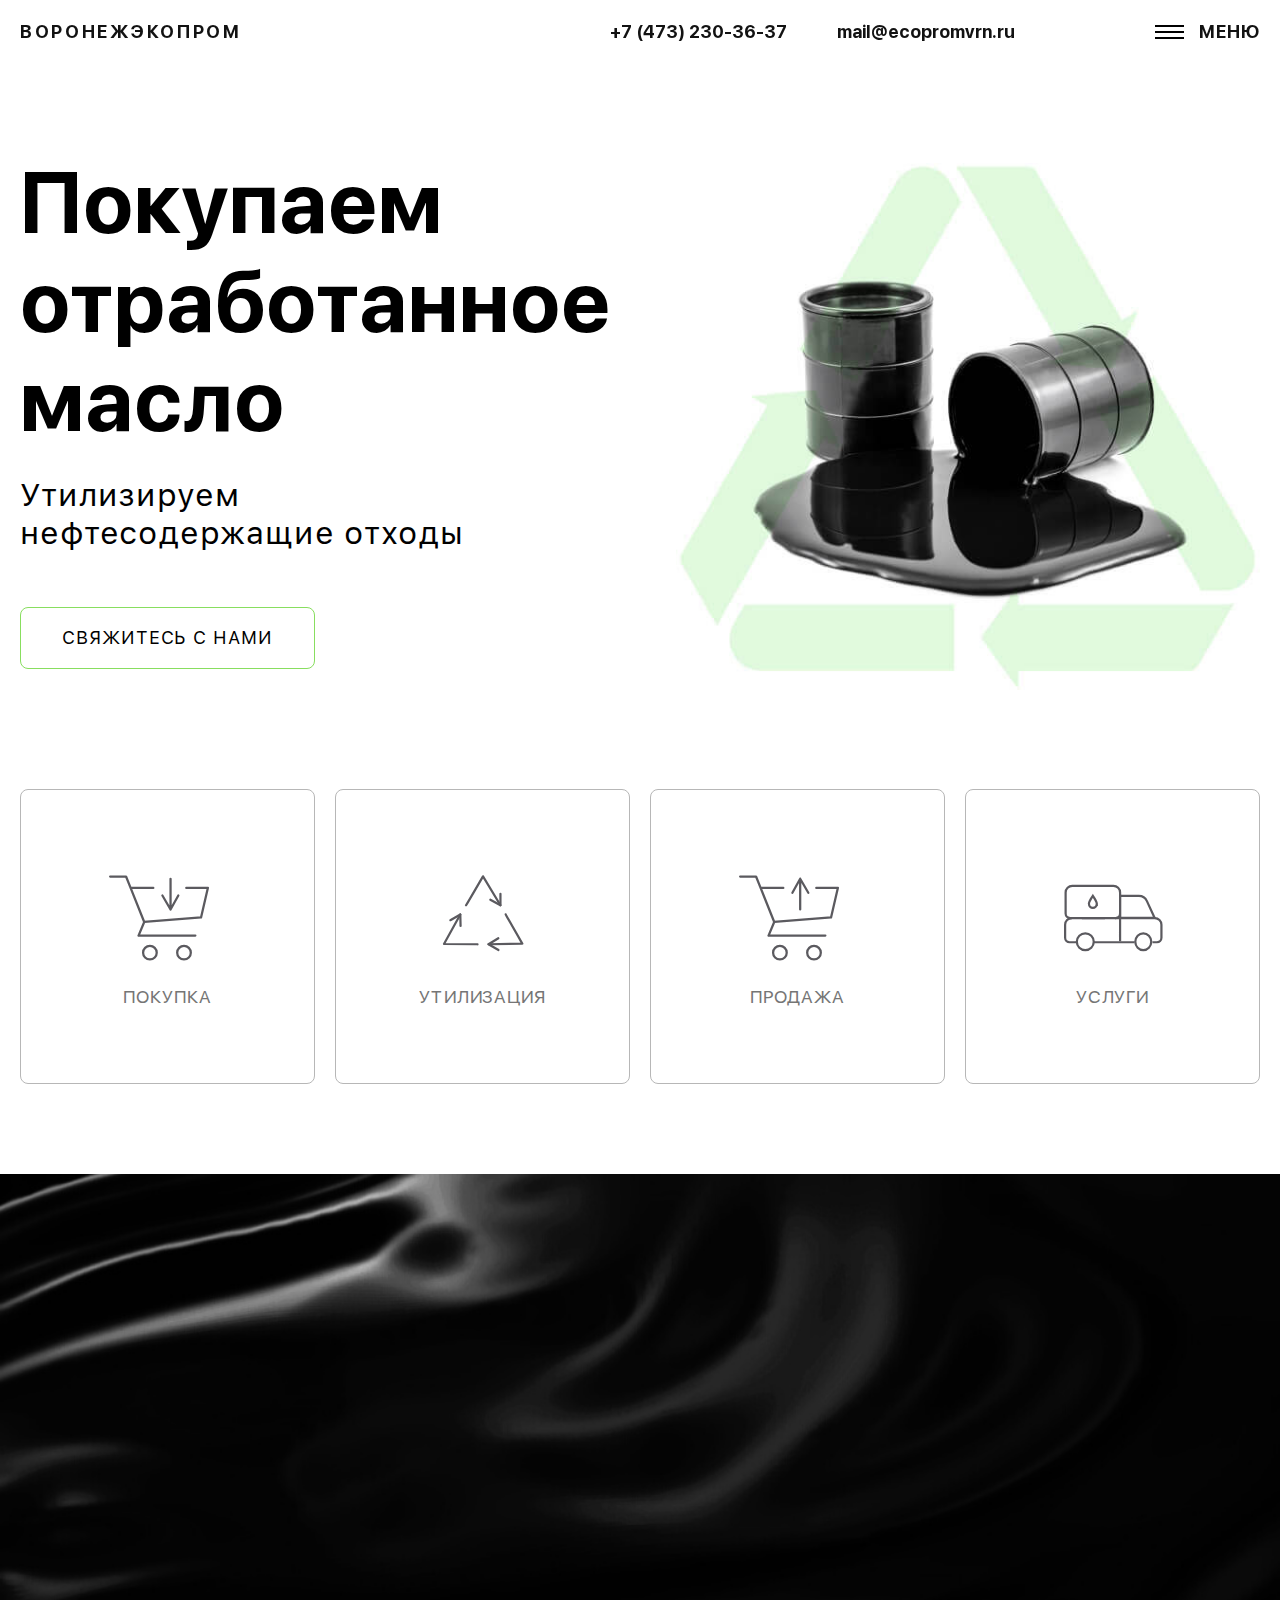
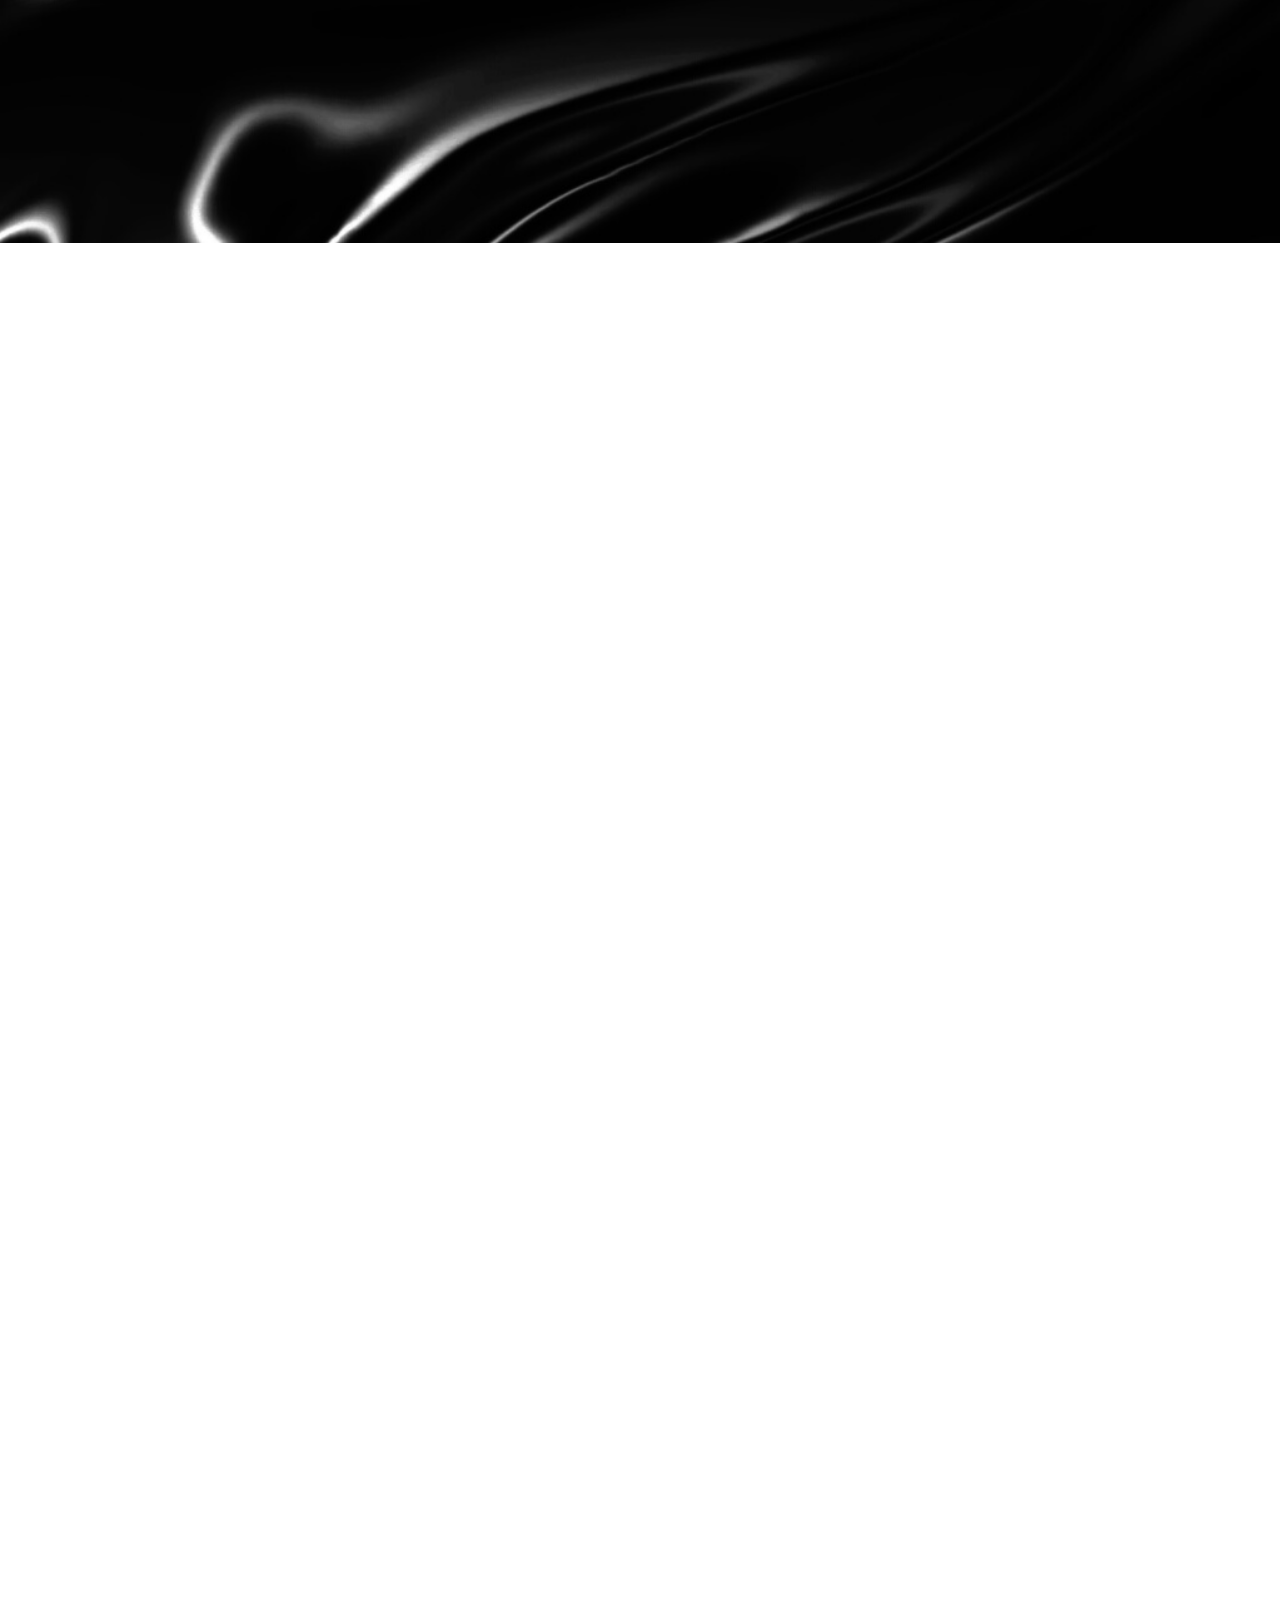
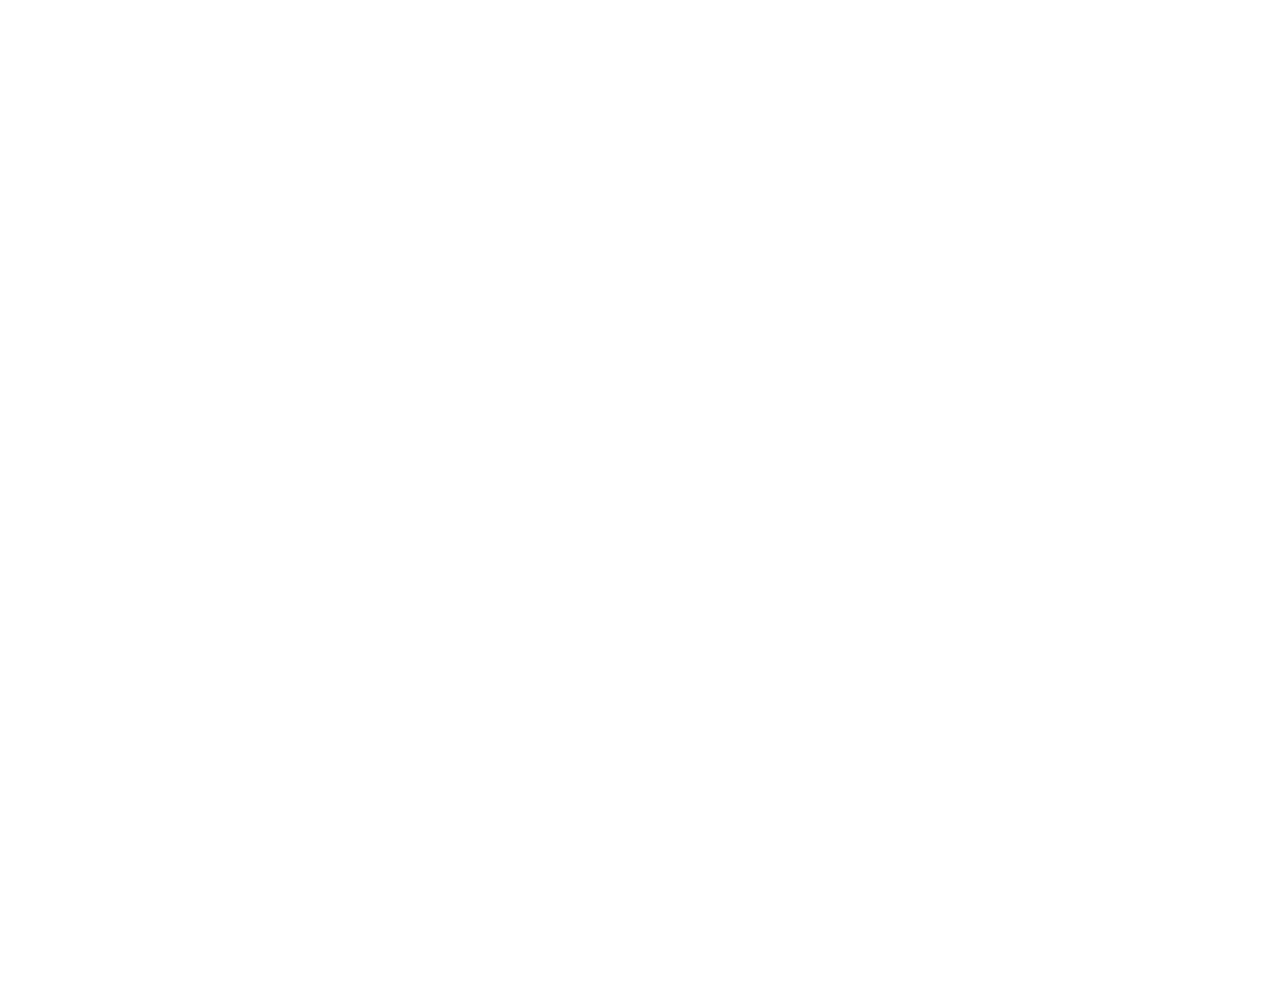
==== commit d912656c: "eddited" ====
--- a/dest/index.html
+++ b/dest/index.html
@@ -26,9 +26,9 @@
                 <li class="nav__item"><a class="nav__link" href="purchase.html">Покупка</a></li>
                 <li class="nav__item"><a class="nav__link" href="recycling.html">Утилизация</a></li>
                 <li class="nav__item"><a class="nav__link" href="sale.html">Продажа</a></li>
-                <li class="nav__item"><a class="nav__link" href="#">Услуги</a></li>
+                <li class="nav__item"><a class="nav__link" href="services.html">Услуги</a></li>
                 <li class="nav__item"><a class="nav__link" href="documents.html">Документы</a></li>
-                <li class="nav__item"><a class="nav__link" href="#">Контакты</a></li>
+                <li class="nav__item"><a class="nav__link" href="contacts.html">Контакты</a></li>
                 <li class="nav__item nav__item_contact nav__item_pd"><a class="nav__link nav__link_contact" href="tel:74732303637">+7 (473) 230-36-37</a></li>
                 <li class="nav__item nav__item_contact"><a class="nav__link nav__link_contact" href="mailto: mail@ecopromvrn.ru">mail@ecopromvrn.ru</a></li>
               </ul>
@@ -37,11 +37,11 @@
         </div>
       </nav><span class="overlay"></span>
       <main class="main padding-compensate">
-        <div class="main__wrap">
+        <div class="page-wrap">
           <section class="section home">
             <div class="container">
               <div class="home__container">
-                <div class="home__content">
+                <div class="home__content wow fadeIn">
                   <h5 class="home__title">Покупаем<br> отработанное<br> масло</h5><span class="home__sub-title">Утилизируем<br> нефтесодержащие отходы</span>
                   <div class="home__background lazy" data-src="img/backgrounds/image1.jpg"></div>
                   <div class="row">
@@ -49,16 +49,16 @@
                   </div>
                 </div>
                 <div class="home__links row">
-                  <div class="home-link col-xl-3 col-lg-4 col-sm-6 wow fadeInUp interval"><a class="home-link__container" href="#">
+                  <div class="home-link col-xl-3 col-lg-4 col-sm-6 wow fadeInUp interval"><a class="home-link__container" href="purchase.html">
                       <div class="home-link__front"><svg class="icon icon_fixed"><use xlink:href="img/icons/svg-sprite.svg#icon7"></use></svg><span class="home-link__title">Покупка</span></div>
                       <div class="home-link__back"><span class="home-link__sub-title">Покупка</span><span class="home-link__description">Покупаем отработанное масло и нефтесодержащие отходы</span></div></a></div>
-                  <div class="home-link col-xl-3 col-lg-4 col-sm-6 wow fadeInUp interval"><a class="home-link__container" href="#">
+                  <div class="home-link col-xl-3 col-lg-4 col-sm-6 wow fadeInUp interval"><a class="home-link__container" href="recycling.html">
                       <div class="home-link__front"><svg class="icon"><use xlink:href="img/icons/svg-sprite.svg#icon9"></use></svg><span class="home-link__title">Утилизация</span></div>
                       <div class="home-link__back"><span class="home-link__sub-title">Утилизация</span><span class="home-link__description">Утилизация отходов на основании действующей лицензии</span></div></a></div>
-                  <div class="home-link col-xl-3 col-lg-4 col-sm-6 wow fadeInUp interval"><a class="home-link__container" href="#">
+                  <div class="home-link col-xl-3 col-lg-4 col-sm-6 wow fadeInUp interval"><a class="home-link__container" href="sale.html">
                       <div class="home-link__front"><svg class="icon icon_fixed"><use xlink:href="img/icons/svg-sprite.svg#icon8"></use></svg><span class="home-link__title">продажа</span></div>
                       <div class="home-link__back"><span class="home-link__sub-title">продажа</span><span class="home-link__description">Продаем печное топливо, мазут и масло подготовленное для сжигания</span></div></a></div>
-                  <div class="home-link col-xl-3 col-lg-4 col-sm-6 wow fadeInUp interval"><a class="home-link__container" href="#">
+                  <div class="home-link col-xl-3 col-lg-4 col-sm-6 wow fadeInUp interval"><a class="home-link__container" href="services.html">
                       <div class="home-link__front"><svg class="icon"><use xlink:href="img/icons/svg-sprite.svg#icon18"></use></svg><span class="home-link__title">УСЛУГИ</span></div>
                       <div class="home-link__back"><span class="home-link__sub-title">УСЛУГИ</span><span class="home-link__description">Продаем печное топливо, мазут и масло подготовленное для сжигания</span></div></a></div>
                 </div>
@@ -259,9 +259,9 @@
                   <li class="footer-nav__item"><a class="footer-nav__link" href="#">О нас</a></li>
                   <li class="footer-nav__item"><a class="footer-nav__link" href="#">Лицензия</a></li>
                   <li class="footer-nav__item"><a class="footer-nav__link" href="sale.html">Продажа</a></li>
-                  <li class="footer-nav__item"><a class="footer-nav__link" href="#">Услуги</a></li>
+                  <li class="footer-nav__item"><a class="footer-nav__link" href="services.html">Услуги</a></li>
                   <li class="footer-nav__item"><a class="footer-nav__link" href="purchase.html">Покупка</a></li>
-                  <li class="footer-nav__item"><a class="footer-nav__link" href="#">Контакты</a></li>
+                  <li class="footer-nav__item"><a class="footer-nav__link" href="contacts.html">Контакты</a></li>
                   <li class="footer-nav__item"><a class="footer-nav__link" href="documents.html">Документы</a></li>
                 </ul>
               </div>
--- a/dest/styles/common.min.css
+++ b/dest/styles/common.min.css
@@ -1,2 +1,2 @@
-@font-face{font-family:SFProDisplay;font-weight:400;font-style:normal;src:url(../fonts/SFPro/SFProDisplay-Regular.woff2) format("woff2"),url(../fonts/SFPro/SFProDisplay-Regular.woff) format("woff")}@font-face{font-family:SFProDisplay;font-weight:300;font-style:normal;src:url(../fonts/SFPro/SFProDisplay-Light.woff2) format("woff2"),url(../fonts/SFPro/SFProDisplay-Light.woff) format("woff")}@font-face{font-family:SFProDisplay;font-weight:500;font-style:normal;src:url(../fonts/SFPro/SFProDisplay-Semibold.woff2) format("woff2"),url(../fonts/SFPro/SFProDisplay-Semibold.woff) format("woff")}@font-face{font-family:SFProDisplay;font-weight:700;font-style:normal;src:url(../fonts/SFPro/SFProDisplay-Bold.woff2) format("woff2"),url(../fonts/SFPro/SFProDisplay-Bold.woff) format("woff")}@font-face{font-family:Geometria;font-weight:700;font-style:normal;src:url(../../fonts/Geometria/10261.woff2) format("woff2"),url(../../fonts/Geometria/10261.woff) format("woff")}.row{display:-webkit-box;display:-webkit-flex;display:-ms-flexbox;display:flex;-webkit-flex-wrap:wrap;-ms-flex-wrap:wrap;flex-wrap:wrap;margin-right:-10px;margin-left:-10px}.col,.col-1,.col-10,.col-11,.col-12,.col-2,.col-3,.col-4,.col-5,.col-6,.col-7,.col-8,.col-9,.col-auto,.col-lg,.col-lg-1,.col-lg-10,.col-lg-11,.col-lg-12,.col-lg-2,.col-lg-3,.col-lg-4,.col-lg-5,.col-lg-6,.col-lg-7,.col-lg-8,.col-lg-9,.col-lg-auto,.col-md,.col-md-1,.col-md-10,.col-md-11,.col-md-12,.col-md-2,.col-md-3,.col-md-4,.col-md-5,.col-md-6,.col-md-7,.col-md-8,.col-md-9,.col-md-auto,.col-sm,.col-sm-1,.col-sm-10,.col-sm-11,.col-sm-12,.col-sm-2,.col-sm-3,.col-sm-4,.col-sm-5,.col-sm-6,.col-sm-7,.col-sm-8,.col-sm-9,.col-sm-auto,.col-xl,.col-xl-1,.col-xl-10,.col-xl-11,.col-xl-12,.col-xl-2,.col-xl-3,.col-xl-4,.col-xl-5,.col-xl-6,.col-xl-7,.col-xl-8,.col-xl-9,.col-xl-auto{position:relative;width:100%;padding-right:10px;padding-left:10px}@media (min-width:0px){.col-xl{-ms-flex-preferred-size:0;-webkit-flex-basis:0;flex-basis:0;-ms-flex-positive:1;-webkit-box-flex:1;-webkit-flex-grow:1;flex-grow:1;max-width:100%}.col-xl-auto{-ms-flex:0 0 auto;-webkit-box-flex:0;-webkit-flex:0 0 auto;flex:0 0 auto;width:auto;max-width:100%}.col-xl-1{-ms-flex:0 0 8.333333%;-webkit-box-flex:0;-webkit-flex:0 0 8.333333%;flex:0 0 8.333333%;max-width:8.333333%}.col-xl-2{-ms-flex:0 0 16.666667%;-webkit-box-flex:0;-webkit-flex:0 0 16.666667%;flex:0 0 16.666667%;max-width:16.666667%}.col-xl-3{-ms-flex:0 0 25%;-webkit-box-flex:0;-webkit-flex:0 0 25%;flex:0 0 25%;max-width:25%}.col-xl-4{-ms-flex:0 0 33.333333%;-webkit-box-flex:0;-webkit-flex:0 0 33.333333%;flex:0 0 33.333333%;max-width:33.333333%}.col-xl-5{-ms-flex:0 0 41.666667%;-webkit-box-flex:0;-webkit-flex:0 0 41.666667%;flex:0 0 41.666667%;max-width:41.666667%}.col-xl-6{-ms-flex:0 0 50%;-webkit-box-flex:0;-webkit-flex:0 0 50%;flex:0 0 50%;max-width:50%}.col-xl-7{-ms-flex:0 0 58.333333%;-webkit-box-flex:0;-webkit-flex:0 0 58.333333%;flex:0 0 58.333333%;max-width:58.333333%}.col-xl-8{-ms-flex:0 0 66.666667%;-webkit-box-flex:0;-webkit-flex:0 0 66.666667%;flex:0 0 66.666667%;max-width:66.666667%}.col-xl-9{-ms-flex:0 0 75%;-webkit-box-flex:0;-webkit-flex:0 0 75%;flex:0 0 75%;max-width:75%}.col-xl-10{-ms-flex:0 0 83.333333%;-webkit-box-flex:0;-webkit-flex:0 0 83.333333%;flex:0 0 83.333333%;max-width:83.333333%}.col-xl-11{-ms-flex:0 0 91.666667%;-webkit-box-flex:0;-webkit-flex:0 0 91.666667%;flex:0 0 91.666667%;max-width:91.666667%}.col-xl-12{-ms-flex:0 0 100%;-webkit-box-flex:0;-webkit-flex:0 0 100%;flex:0 0 100%;max-width:100%}.order-xl-first{-ms-flex-order:-1;-webkit-box-ordinal-group:0;-webkit-order:-1;order:-1}.order-xl-last{-ms-flex-order:13;-webkit-box-ordinal-group:14;-webkit-order:13;order:13}.order-xl-0{-ms-flex-order:0;-webkit-box-ordinal-group:1;-webkit-order:0;order:0}.order-xl-1{-ms-flex-order:1;-webkit-box-ordinal-group:2;-webkit-order:1;order:1}.order-xl-2{-ms-flex-order:2;-webkit-box-ordinal-group:3;-webkit-order:2;order:2}.order-xl-3{-ms-flex-order:3;-webkit-box-ordinal-group:4;-webkit-order:3;order:3}.order-xl-4{-ms-flex-order:4;-webkit-box-ordinal-group:5;-webkit-order:4;order:4}.order-xl-5{-ms-flex-order:5;-webkit-box-ordinal-group:6;-webkit-order:5;order:5}.order-xl-6{-ms-flex-order:6;-webkit-box-ordinal-group:7;-webkit-order:6;order:6}.order-xl-7{-ms-flex-order:7;-webkit-box-ordinal-group:8;-webkit-order:7;order:7}.order-xl-8{-ms-flex-order:8;-webkit-box-ordinal-group:9;-webkit-order:8;order:8}.order-xl-9{-ms-flex-order:9;-webkit-box-ordinal-group:10;-webkit-order:9;order:9}.order-xl-10{-ms-flex-order:10;-webkit-box-ordinal-group:11;-webkit-order:10;order:10}.order-xl-11{-ms-flex-order:11;-webkit-box-ordinal-group:12;-webkit-order:11;order:11}.order-xl-12{-ms-flex-order:12;-webkit-box-ordinal-group:13;-webkit-order:12;order:12}.offset-xl-0{margin-left:0}.offset-xl-1{margin-left:8.333333%}.offset-xl-2{margin-left:16.666667%}.offset-xl-3{margin-left:25%}.offset-xl-4{margin-left:33.333333%}.offset-xl-5{margin-left:41.666667%}.offset-xl-6{margin-left:50%}.offset-xl-7{margin-left:58.333333%}.offset-xl-8{margin-left:66.666667%}.offset-xl-9{margin-left:75%}.offset-xl-10{margin-left:83.333333%}.offset-xl-11{margin-left:91.666667%}}@media (max-width:1200px){.col-lg{-ms-flex-preferred-size:0;-webkit-flex-basis:0;flex-basis:0;-ms-flex-positive:1;-webkit-box-flex:1;-webkit-flex-grow:1;flex-grow:1;max-width:100%}.col-lg-auto{-ms-flex:0 0 auto;-webkit-box-flex:0;-webkit-flex:0 0 auto;flex:0 0 auto;width:auto;max-width:100%}.col-lg-1{-ms-flex:0 0 8.333333%;-webkit-box-flex:0;-webkit-flex:0 0 8.333333%;flex:0 0 8.333333%;max-width:8.333333%}.col-lg-2{-ms-flex:0 0 16.666667%;-webkit-box-flex:0;-webkit-flex:0 0 16.666667%;flex:0 0 16.666667%;max-width:16.666667%}.col-lg-3{-ms-flex:0 0 25%;-webkit-box-flex:0;-webkit-flex:0 0 25%;flex:0 0 25%;max-width:25%}.col-lg-4{-ms-flex:0 0 33.333333%;-webkit-box-flex:0;-webkit-flex:0 0 33.333333%;flex:0 0 33.333333%;max-width:33.333333%}.col-lg-5{-ms-flex:0 0 41.666667%;-webkit-box-flex:0;-webkit-flex:0 0 41.666667%;flex:0 0 41.666667%;max-width:41.666667%}.col-lg-6{-ms-flex:0 0 50%;-webkit-box-flex:0;-webkit-flex:0 0 50%;flex:0 0 50%;max-width:50%}.col-lg-7{-ms-flex:0 0 58.333333%;-webkit-box-flex:0;-webkit-flex:0 0 58.333333%;flex:0 0 58.333333%;max-width:58.333333%}.col-lg-8{-ms-flex:0 0 66.666667%;-webkit-box-flex:0;-webkit-flex:0 0 66.666667%;flex:0 0 66.666667%;max-width:66.666667%}.col-lg-9{-ms-flex:0 0 75%;-webkit-box-flex:0;-webkit-flex:0 0 75%;flex:0 0 75%;max-width:75%}.col-lg-10{-ms-flex:0 0 83.333333%;-webkit-box-flex:0;-webkit-flex:0 0 83.333333%;flex:0 0 83.333333%;max-width:83.333333%}.col-lg-11{-ms-flex:0 0 91.666667%;-webkit-box-flex:0;-webkit-flex:0 0 91.666667%;flex:0 0 91.666667%;max-width:91.666667%}.col-lg-12{-ms-flex:0 0 100%;-webkit-box-flex:0;-webkit-flex:0 0 100%;flex:0 0 100%;max-width:100%}.order-lg-first{-ms-flex-order:-1;-webkit-box-ordinal-group:0;-webkit-order:-1;order:-1}.order-lg-last{-ms-flex-order:13;-webkit-box-ordinal-group:14;-webkit-order:13;order:13}.order-lg-0{-ms-flex-order:0;-webkit-box-ordinal-group:1;-webkit-order:0;order:0}.order-lg-1{-ms-flex-order:1;-webkit-box-ordinal-group:2;-webkit-order:1;order:1}.order-lg-2{-ms-flex-order:2;-webkit-box-ordinal-group:3;-webkit-order:2;order:2}.order-lg-3{-ms-flex-order:3;-webkit-box-ordinal-group:4;-webkit-order:3;order:3}.order-lg-4{-ms-flex-order:4;-webkit-box-ordinal-group:5;-webkit-order:4;order:4}.order-lg-5{-ms-flex-order:5;-webkit-box-ordinal-group:6;-webkit-order:5;order:5}.order-lg-6{-ms-flex-order:6;-webkit-box-ordinal-group:7;-webkit-order:6;order:6}.order-lg-7{-ms-flex-order:7;-webkit-box-ordinal-group:8;-webkit-order:7;order:7}.order-lg-8{-ms-flex-order:8;-webkit-box-ordinal-group:9;-webkit-order:8;order:8}.order-lg-9{-ms-flex-order:9;-webkit-box-ordinal-group:10;-webkit-order:9;order:9}.order-lg-10{-ms-flex-order:10;-webkit-box-ordinal-group:11;-webkit-order:10;order:10}.order-lg-11{-ms-flex-order:11;-webkit-box-ordinal-group:12;-webkit-order:11;order:11}.order-lg-12{-ms-flex-order:12;-webkit-box-ordinal-group:13;-webkit-order:12;order:12}.offset-lg-0{margin-left:0}.offset-lg-1{margin-left:8.333333%}.offset-lg-2{margin-left:16.666667%}.offset-lg-3{margin-left:25%}.offset-lg-4{margin-left:33.333333%}.offset-lg-5{margin-left:41.666667%}.offset-lg-6{margin-left:50%}.offset-lg-7{margin-left:58.333333%}.offset-lg-8{margin-left:66.666667%}.offset-lg-9{margin-left:75%}.offset-lg-10{margin-left:83.333333%}.offset-lg-11{margin-left:91.666667%}}@media (max-width:992px){.col-md{-ms-flex-preferred-size:0;-webkit-flex-basis:0;flex-basis:0;-ms-flex-positive:1;-webkit-box-flex:1;-webkit-flex-grow:1;flex-grow:1;max-width:100%}.col-md-auto{-ms-flex:0 0 auto;-webkit-box-flex:0;-webkit-flex:0 0 auto;flex:0 0 auto;width:auto;max-width:100%}.col-md-1{-ms-flex:0 0 8.333333%;-webkit-box-flex:0;-webkit-flex:0 0 8.333333%;flex:0 0 8.333333%;max-width:8.333333%}.col-md-2{-ms-flex:0 0 16.666667%;-webkit-box-flex:0;-webkit-flex:0 0 16.666667%;flex:0 0 16.666667%;max-width:16.666667%}.col-md-3{-ms-flex:0 0 25%;-webkit-box-flex:0;-webkit-flex:0 0 25%;flex:0 0 25%;max-width:25%}.col-md-4{-ms-flex:0 0 33.333333%;-webkit-box-flex:0;-webkit-flex:0 0 33.333333%;flex:0 0 33.333333%;max-width:33.333333%}.col-md-5{-ms-flex:0 0 41.666667%;-webkit-box-flex:0;-webkit-flex:0 0 41.666667%;flex:0 0 41.666667%;max-width:41.666667%}.col-md-6{-ms-flex:0 0 50%;-webkit-box-flex:0;-webkit-flex:0 0 50%;flex:0 0 50%;max-width:50%}.col-md-7{-ms-flex:0 0 58.333333%;-webkit-box-flex:0;-webkit-flex:0 0 58.333333%;flex:0 0 58.333333%;max-width:58.333333%}.col-md-8{-ms-flex:0 0 66.666667%;-webkit-box-flex:0;-webkit-flex:0 0 66.666667%;flex:0 0 66.666667%;max-width:66.666667%}.col-md-9{-ms-flex:0 0 75%;-webkit-box-flex:0;-webkit-flex:0 0 75%;flex:0 0 75%;max-width:75%}.col-md-10{-ms-flex:0 0 83.333333%;-webkit-box-flex:0;-webkit-flex:0 0 83.333333%;flex:0 0 83.333333%;max-width:83.333333%}.col-md-11{-ms-flex:0 0 91.666667%;-webkit-box-flex:0;-webkit-flex:0 0 91.666667%;flex:0 0 91.666667%;max-width:91.666667%}.col-md-12{-ms-flex:0 0 100%;-webkit-box-flex:0;-webkit-flex:0 0 100%;flex:0 0 100%;max-width:100%}.order-md-first{-ms-flex-order:-1;-webkit-box-ordinal-group:0;-webkit-order:-1;order:-1}.order-md-last{-ms-flex-order:13;-webkit-box-ordinal-group:14;-webkit-order:13;order:13}.order-md-0{-ms-flex-order:0;-webkit-box-ordinal-group:1;-webkit-order:0;order:0}.order-md-1{-ms-flex-order:1;-webkit-box-ordinal-group:2;-webkit-order:1;order:1}.order-md-2{-ms-flex-order:2;-webkit-box-ordinal-group:3;-webkit-order:2;order:2}.order-md-3{-ms-flex-order:3;-webkit-box-ordinal-group:4;-webkit-order:3;order:3}.order-md-4{-ms-flex-order:4;-webkit-box-ordinal-group:5;-webkit-order:4;order:4}.order-md-5{-ms-flex-order:5;-webkit-box-ordinal-group:6;-webkit-order:5;order:5}.order-md-6{-ms-flex-order:6;-webkit-box-ordinal-group:7;-webkit-order:6;order:6}.order-md-7{-ms-flex-order:7;-webkit-box-ordinal-group:8;-webkit-order:7;order:7}.order-md-8{-ms-flex-order:8;-webkit-box-ordinal-group:9;-webkit-order:8;order:8}.order-md-9{-ms-flex-order:9;-webkit-box-ordinal-group:10;-webkit-order:9;order:9}.order-md-10{-ms-flex-order:10;-webkit-box-ordinal-group:11;-webkit-order:10;order:10}.order-md-11{-ms-flex-order:11;-webkit-box-ordinal-group:12;-webkit-order:11;order:11}.order-md-12{-ms-flex-order:12;-webkit-box-ordinal-group:13;-webkit-order:12;order:12}.offset-md-0{margin-left:0}.offset-md-1{margin-left:8.333333%}.offset-md-2{margin-left:16.666667%}.offset-md-3{margin-left:25%}.offset-md-4{margin-left:33.333333%}.offset-md-5{margin-left:41.666667%}.offset-md-6{margin-left:50%}.offset-md-7{margin-left:58.333333%}.offset-md-8{margin-left:66.666667%}.offset-md-9{margin-left:75%}.offset-md-10{margin-left:83.333333%}.offset-md-11{margin-left:91.666667%}}@media (max-width:768px){.col-sm{-ms-flex-preferred-size:0;-webkit-flex-basis:0;flex-basis:0;-ms-flex-positive:1;-webkit-box-flex:1;-webkit-flex-grow:1;flex-grow:1;max-width:100%}.col-sm-auto{-ms-flex:0 0 auto;-webkit-box-flex:0;-webkit-flex:0 0 auto;flex:0 0 auto;width:auto;max-width:100%}.col-sm-1{-ms-flex:0 0 8.333333%;-webkit-box-flex:0;-webkit-flex:0 0 8.333333%;flex:0 0 8.333333%;max-width:8.333333%}.col-sm-2{-ms-flex:0 0 16.666667%;-webkit-box-flex:0;-webkit-flex:0 0 16.666667%;flex:0 0 16.666667%;max-width:16.666667%}.col-sm-3{-ms-flex:0 0 25%;-webkit-box-flex:0;-webkit-flex:0 0 25%;flex:0 0 25%;max-width:25%}.col-sm-4{-ms-flex:0 0 33.333333%;-webkit-box-flex:0;-webkit-flex:0 0 33.333333%;flex:0 0 33.333333%;max-width:33.333333%}.col-sm-5{-ms-flex:0 0 41.666667%;-webkit-box-flex:0;-webkit-flex:0 0 41.666667%;flex:0 0 41.666667%;max-width:41.666667%}.col-sm-6{-ms-flex:0 0 50%;-webkit-box-flex:0;-webkit-flex:0 0 50%;flex:0 0 50%;max-width:50%}.col-sm-7{-ms-flex:0 0 58.333333%;-webkit-box-flex:0;-webkit-flex:0 0 58.333333%;flex:0 0 58.333333%;max-width:58.333333%}.col-sm-8{-ms-flex:0 0 66.666667%;-webkit-box-flex:0;-webkit-flex:0 0 66.666667%;flex:0 0 66.666667%;max-width:66.666667%}.col-sm-9{-ms-flex:0 0 75%;-webkit-box-flex:0;-webkit-flex:0 0 75%;flex:0 0 75%;max-width:75%}.col-sm-10{-ms-flex:0 0 83.333333%;-webkit-box-flex:0;-webkit-flex:0 0 83.333333%;flex:0 0 83.333333%;max-width:83.333333%}.col-sm-11{-ms-flex:0 0 91.666667%;-webkit-box-flex:0;-webkit-flex:0 0 91.666667%;flex:0 0 91.666667%;max-width:91.666667%}.col-sm-12{-ms-flex:0 0 100%;-webkit-box-flex:0;-webkit-flex:0 0 100%;flex:0 0 100%;max-width:100%}.order-sm-first{-ms-flex-order:-1;-webkit-box-ordinal-group:0;-webkit-order:-1;order:-1}.order-sm-last{-ms-flex-order:13;-webkit-box-ordinal-group:14;-webkit-order:13;order:13}.order-sm-0{-ms-flex-order:0;-webkit-box-ordinal-group:1;-webkit-order:0;order:0}.order-sm-1{-ms-flex-order:1;-webkit-box-ordinal-group:2;-webkit-order:1;order:1}.order-sm-2{-ms-flex-order:2;-webkit-box-ordinal-group:3;-webkit-order:2;order:2}.order-sm-3{-ms-flex-order:3;-webkit-box-ordinal-group:4;-webkit-order:3;order:3}.order-sm-4{-ms-flex-order:4;-webkit-box-ordinal-group:5;-webkit-order:4;order:4}.order-sm-5{-ms-flex-order:5;-webkit-box-ordinal-group:6;-webkit-order:5;order:5}.order-sm-6{-ms-flex-order:6;-webkit-box-ordinal-group:7;-webkit-order:6;order:6}.order-sm-7{-ms-flex-order:7;-webkit-box-ordinal-group:8;-webkit-order:7;order:7}.order-sm-8{-ms-flex-order:8;-webkit-box-ordinal-group:9;-webkit-order:8;order:8}.order-sm-9{-ms-flex-order:9;-webkit-box-ordinal-group:10;-webkit-order:9;order:9}.order-sm-10{-ms-flex-order:10;-webkit-box-ordinal-group:11;-webkit-order:10;order:10}.order-sm-11{-ms-flex-order:11;-webkit-box-ordinal-group:12;-webkit-order:11;order:11}.order-sm-12{-ms-flex-order:12;-webkit-box-ordinal-group:13;-webkit-order:12;order:12}.offset-sm-0{margin-left:0}.offset-sm-1{margin-left:8.333333%}.offset-sm-2{margin-left:16.666667%}.offset-sm-3{margin-left:25%}.offset-sm-4{margin-left:33.333333%}.offset-sm-5{margin-left:41.666667%}.offset-sm-6{margin-left:50%}.offset-sm-7{margin-left:58.333333%}.offset-sm-8{margin-left:66.666667%}.offset-sm-9{margin-left:75%}.offset-sm-10{margin-left:83.333333%}.offset-sm-11{margin-left:91.666667%}}@media (max-width:576px){.col{-ms-flex-preferred-size:0;-webkit-flex-basis:0;flex-basis:0;-ms-flex-positive:1;-webkit-box-flex:1;-webkit-flex-grow:1;flex-grow:1;max-width:100%}.col-auto{-ms-flex:0 0 auto;-webkit-box-flex:0;-webkit-flex:0 0 auto;flex:0 0 auto;width:auto;max-width:100%}.col-1{-ms-flex:0 0 8.333333%;-webkit-box-flex:0;-webkit-flex:0 0 8.333333%;flex:0 0 8.333333%;max-width:8.333333%}.col-2{-ms-flex:0 0 16.666667%;-webkit-box-flex:0;-webkit-flex:0 0 16.666667%;flex:0 0 16.666667%;max-width:16.666667%}.col-3{-ms-flex:0 0 25%;-webkit-box-flex:0;-webkit-flex:0 0 25%;flex:0 0 25%;max-width:25%}.col-4{-ms-flex:0 0 33.333333%;-webkit-box-flex:0;-webkit-flex:0 0 33.333333%;flex:0 0 33.333333%;max-width:33.333333%}.col-5{-ms-flex:0 0 41.666667%;-webkit-box-flex:0;-webkit-flex:0 0 41.666667%;flex:0 0 41.666667%;max-width:41.666667%}.col-6{-ms-flex:0 0 50%;-webkit-box-flex:0;-webkit-flex:0 0 50%;flex:0 0 50%;max-width:50%}.col-7{-ms-flex:0 0 58.333333%;-webkit-box-flex:0;-webkit-flex:0 0 58.333333%;flex:0 0 58.333333%;max-width:58.333333%}.col-8{-ms-flex:0 0 66.666667%;-webkit-box-flex:0;-webkit-flex:0 0 66.666667%;flex:0 0 66.666667%;max-width:66.666667%}.col-9{-ms-flex:0 0 75%;-webkit-box-flex:0;-webkit-flex:0 0 75%;flex:0 0 75%;max-width:75%}.col-10{-ms-flex:0 0 83.333333%;-webkit-box-flex:0;-webkit-flex:0 0 83.333333%;flex:0 0 83.333333%;max-width:83.333333%}.col-11{-ms-flex:0 0 91.666667%;-webkit-box-flex:0;-webkit-flex:0 0 91.666667%;flex:0 0 91.666667%;max-width:91.666667%}.col-12{-ms-flex:0 0 100%;-webkit-box-flex:0;-webkit-flex:0 0 100%;flex:0 0 100%;max-width:100%}.order-first{-ms-flex-order:-1;-webkit-box-ordinal-group:0;-webkit-order:-1;order:-1}.order-last{-ms-flex-order:13;-webkit-box-ordinal-group:14;-webkit-order:13;order:13}.order-0{-ms-flex-order:0;-webkit-box-ordinal-group:1;-webkit-order:0;order:0}.order-1{-ms-flex-order:1;-webkit-box-ordinal-group:2;-webkit-order:1;order:1}.order-2{-ms-flex-order:2;-webkit-box-ordinal-group:3;-webkit-order:2;order:2}.order-3{-ms-flex-order:3;-webkit-box-ordinal-group:4;-webkit-order:3;order:3}.order-4{-ms-flex-order:4;-webkit-box-ordinal-group:5;-webkit-order:4;order:4}.order-5{-ms-flex-order:5;-webkit-box-ordinal-group:6;-webkit-order:5;order:5}.order-6{-ms-flex-order:6;-webkit-box-ordinal-group:7;-webkit-order:6;order:6}.order-7{-ms-flex-order:7;-webkit-box-ordinal-group:8;-webkit-order:7;order:7}.order-8{-ms-flex-order:8;-webkit-box-ordinal-group:9;-webkit-order:8;order:8}.order-9{-ms-flex-order:9;-webkit-box-ordinal-group:10;-webkit-order:9;order:9}.order-10{-ms-flex-order:10;-webkit-box-ordinal-group:11;-webkit-order:10;order:10}.order-11{-ms-flex-order:11;-webkit-box-ordinal-group:12;-webkit-order:11;order:11}.order-12{-ms-flex-order:12;-webkit-box-ordinal-group:13;-webkit-order:12;order:12}.offset-1{margin-left:8.333333%}.offset-2{margin-left:16.666667%}.offset-3{margin-left:25%}.offset-4{margin-left:33.333333%}.offset-5{margin-left:41.666667%}.offset-6{margin-left:50%}.offset-7{margin-left:58.333333%}.offset-8{margin-left:66.666667%}.offset-9{margin-left:75%}.offset-10{margin-left:83.333333%}.offset-11{margin-left:91.666667%}}body{font:18px SFProDisplay,sans-serif;color:#000;min-width:320px;position:relative;line-height:1.5;font-weight:400;letter-spacing:.05em}li,p{margin:0 0 1.25em 0}li:last-child,p:last-child{margin-bottom:0}.t-interval{line-height:1.75}.t-size-24{font-size:24px}.t-size-28{font-size:28px}h1,h2,h3,h4,h5{display:block;margin:0 0 .8em 0;line-height:1.25;font-weight:700}h1:last-child,h2:last-child,h3:last-child,h4:last-child,h5:last-child{margin-bottom:0}h1,h2{font-size:48px}h3{font-size:36px}h4{font-size:32px}h5{font-size:24px}.wrapper{overflow:hidden;width:100%;margin:0 auto;position:relative}.scroll-area{height:100%}.main{position:relative;z-index:1;width:100%;min-height:100vh}.main_fixed{height:100vh}.main__wrap{padding:90px 0 100px 0}.input{background:#eee;-webkit-border-radius:4px;border-radius:4px;display:block;width:100%;outline:0;border:0;-webkit-box-shadow:0;box-shadow:0;font-size:14px;padding:15px}.input::-webkit-input-placeholder{color:#757575;-webkit-transition:.3s;-o-transition:.3s;transition:.3s}.input:-ms-input-placeholder{color:#757575;-webkit-transition:.3s;-o-transition:.3s;transition:.3s}.input::-ms-input-placeholder{color:#757575;-webkit-transition:.3s;-o-transition:.3s;transition:.3s}.input::placeholder{color:#757575;-webkit-transition:.3s;-o-transition:.3s;transition:.3s}.input:focus{background:#e7e7e7}.input:focus::-webkit-input-placeholder{color:transparent}.input:focus:-ms-input-placeholder{color:transparent}.input:focus::-ms-input-placeholder{color:transparent}.input:focus::placeholder{color:transparent}.input_textarea{resize:none;min-height:100px}.section{overflow:hidden}.padding-compensate{padding:64px 0 100px 0}.container{max-width:1300px;margin:0 auto;position:relative;z-index:2;padding:0 20px}.animation-item{-webkit-animation-duration:inherit;animation-duration:inherit}.icon{width:50px;height:50px;fill:#000;stroke:#000}.icon_fixed{-webkit-transform:translateX(-9%);-ms-transform:translateX(-9%);transform:translateX(-9%)}.button{display:inline-block;text-decoration:none;font-size:18px;line-height:1;padding:21px;border:1px solid #88de5f;-webkit-border-radius:8px;border-radius:8px;text-align:center;color:#000;text-transform:uppercase;letter-spacing:.05em;outline:0;cursor:pointer;-webkit-transition:.3s;-o-transition:.3s;transition:.3s}.button:hover{border-color:#000}.title{text-align:center}.interval:nth-child(2){-webkit-animation-delay:.2s;animation-delay:.2s}.interval:nth-child(3){-webkit-animation-delay:.4s;animation-delay:.4s}.interval:nth-child(4){-webkit-animation-delay:.6s;animation-delay:.6s}.interval:nth-child(5){-webkit-animation-delay:.8s;animation-delay:.8s}.interval:nth-child(6){-webkit-animation-delay:1s;animation-delay:1s}.interval:nth-child(7){-webkit-animation-delay:1.2s;animation-delay:1.2s}.interval:nth-child(8){-webkit-animation-delay:1.4s;animation-delay:1.4s}.interval:nth-child(9){-webkit-animation-delay:1.6s;animation-delay:1.6s}.interval:nth-child(10){-webkit-animation-delay:1.8s;animation-delay:1.8s}.interval:nth-child(11){-webkit-animation-delay:2s;animation-delay:2s}.interval:nth-child(12){-webkit-animation-delay:2.2s;animation-delay:2.2s}.cover-box{overflow:hidden;display:block}.cover-box img{display:block;position:absolute;left:50%;top:50%;-webkit-transform:translate(-50%,-50%);-ms-transform:translate(-50%,-50%);transform:translate(-50%,-50%)}.ww{height:100%!important}.wh{width:100%!important}.contact-item{text-decoration:none;display:inline-block;font-weight:700;letter-spacing:normal;-webkit-transition:.3s;-o-transition:.3s;transition:.3s}.contact-item:hover{opacity:.8}@media all and (max-width:992px){h1,h2{font-size:34px}h3{font-size:32px}h4{font-size:24px}h5{font-size:22px}.t-size-28{font-size:24px}}@media all and (max-width:768px){.wrapper_fixed .main{height:auto}.interval:nth-child(2){-webkit-animation-delay:.1s;animation-delay:.1s}.interval:nth-child(3){-webkit-animation-delay:.2s;animation-delay:.2s}.interval:nth-child(4){-webkit-animation-delay:.3s;animation-delay:.3s}.interval:nth-child(5){-webkit-animation-delay:.4s;animation-delay:.4s}.interval:nth-child(6){-webkit-animation-delay:.5s;animation-delay:.5s}.interval:nth-child(7){-webkit-animation-delay:.6s;animation-delay:.6s}.interval:nth-child(8){-webkit-animation-delay:.7s;animation-delay:.7s}.interval:nth-child(9){-webkit-animation-delay:.8s;animation-delay:.8s}.interval:nth-child(10){-webkit-animation-delay:.9s;animation-delay:.9s}.interval:nth-child(11){-webkit-animation-delay:1s;animation-delay:1s}.interval:nth-child(12){-webkit-animation-delay:1.1s;animation-delay:1.1s}.t-size-24{font-size:22px}.main__wrap{padding:45px 0 60px 0}}@media all and (max-width:576px){h1,h2,h3{font-size:26px}h4{font-size:22px}h5{font-size:20px}.button{font-size:14px;padding:16px 20px}p{margin:0 0 20px 0;font-size:18px}p br{display:none}.t-interval{line-height:1.5}.t-size-24{font-size:18px}.t-size-28{font-size:20px}.interval:nth-child(odd){-webkit-animation-delay:0s;animation-delay:0s}.interval:nth-child(even){-webkit-animation-delay:.2s;animation-delay:.2s}.padding-compensate{padding:60px 0 100px 0}}.header{position:fixed;z-index:50;width:100%;line-height:24px;font-weight:700;-webkit-transition:background-color .3s,-webkit-box-shadow .3s;transition:background-color .3s,-webkit-box-shadow .3s;-o-transition:background-color .3s,box-shadow .3s;transition:background-color .3s,box-shadow .3s;transition:background-color .3s,box-shadow .3s,-webkit-box-shadow .3s;background-color:rgba(255,255,255,.95)}.header__container{display:-webkit-box;display:-webkit-flex;display:-ms-flexbox;display:flex;-webkit-box-pack:justify;-webkit-justify-content:space-between;-ms-flex-pack:justify;justify-content:space-between}.header.scrolled{-webkit-box-shadow:0 0 8px 0 rgba(0,0,0,.2);box-shadow:0 0 8px 0 rgba(0,0,0,.2)}.header a{color:#121212}.header__contact-item:not(:first-child){margin-left:91px}.header__contacts{display:-webkit-box;display:-webkit-flex;display:-ms-flexbox;display:flex;-webkit-box-align:center;-webkit-align-items:center;-ms-flex-align:center;align-items:center}.logo__link{text-decoration:none;text-transform:uppercase;display:block;letter-spacing:.15em;padding:20px;-webkit-transition:.3s;-o-transition:.3s;transition:.3s}.logo__link:hover{opacity:.8s}.nav-open{position:relative;text-decoration:none;text-transform:uppercase;position:relative;display:-webkit-box;display:-webkit-flex;display:-ms-flexbox;display:flex;-webkit-box-align:center;-webkit-align-items:center;-ms-flex-align:center;align-items:center;margin-left:120px;line-height:24px;padding:20px;-webkit-transition:.3s;-o-transition:.3s;transition:.3s}.nav-open__inner{position:relative;margin-right:15px;display:inline-block;width:29px;height:2px;background-color:#000;-webkit-transition:.3s;-o-transition:.3s;transition:.3s}.nav-open__inner:after,.nav-open__inner:before{content:'';display:block;width:100%;height:100%;background-color:inherit;position:absolute;background-color:#000;-webkit-transition:.3s;-o-transition:.3s;transition:.3s}.nav-open__inner:before{top:-6px}.nav-open__inner:after{bottom:-6px}.nav-open:hover{background-color:#f8f8f8}.nav-close{height:64px;width:64px;display:block;position:absolute;top:0;left:0;padding:20px;-webkit-transition:.3s;-o-transition:.3s;transition:.3s}.nav-close:after,.nav-close:before{content:'';position:absolute;display:block;width:29px;height:2px;background-color:#757575;top:50%;left:50%}.nav-close:before{-webkit-transform:translate(-50%,-50%) rotate(45deg);-ms-transform:translate(-50%,-50%) rotate(45deg);transform:translate(-50%,-50%) rotate(45deg)}.nav-close:after{-webkit-transform:translate(-50%,-50%) rotate(-45deg);-ms-transform:translate(-50%,-50%) rotate(-45deg);transform:translate(-50%,-50%) rotate(-45deg)}.nav-close:hover{background-color:#f8f8f8}.overlay{position:fixed;display:none;z-index:100;width:100%;height:100%;background-color:rgba(0,0,0,.5)}.nav{position:fixed;z-index:150;height:100%;top:0;right:0;background-color:#fff;-webkit-transition:-webkit-transform .3s;transition:-webkit-transform .3s;-o-transition:transform .3s;transition:transform .3s;transition:transform .3s,-webkit-transform .3s;-webkit-transform:translateX(100%);-ms-transform:translateX(100%);transform:translateX(100%)}.nav_active{-webkit-transform:translateX(0);-ms-transform:translateX(0);transform:translateX(0)}.nav .scroll-area{border-top:1px solid #eee}.nav__container{width:240px;height:100%;position:relative;padding-top:64px}.nav__list{max-height:100%;overflow:auto;list-style:none;margin:0;padding:20px 0}.nav__item{margin:0}.nav__item_contact{font-size:16px;width:100%;display:none;color:#000;line-height:normal}.nav__item_pd{margin-top:20px;padding-top:20px;position:relative}.nav__item_pd:before{content:'';display:block;width:100%;height:1px;position:absolute;top:0;left:0;background-color:#eee}.nav__link{color:inherit;line-height:20px;display:block;color:inherit;text-decoration:none;font-weight:400;position:relative;padding:20px;-webkit-transition:.3s;-o-transition:.3s;transition:.3s;color:#000}.nav__link:after{content:'';display:block;position:absolute;width:10px;height:10px;top:50%;-webkit-transform:translateY(-50%);-ms-transform:translateY(-50%);transform:translateY(-50%);right:20px;-webkit-border-radius:100%;border-radius:100%;background-color:#99e575;-webkit-transition:.3s;-o-transition:.3s;transition:.3s;opacity:0}.nav__link:hover{background-color:#f8f8f8}.nav__link:hover:after{opacity:1}.nav__link_contact:after{display:none}@media all and (max-width:1500px){.header__contact-item:not(:first-child){margin-left:50px}}@media all and (max-width:992px){.nav__item_contact{display:block}.header__contact-item{display:none}.nav-open{margin:0}}@media all and (max-width:576px){.header{font-size:16px;line-height:20px}.nav-close{width:60px;height:60px}.nav-close:after,.nav-close:before{width:25px}.nav-open{height:60px}.nav-open__inner{margin:0;width:20px}.nav-open__text{display:none}.logo__link{font-size:16px;letter-spacing:.05em}.nav__container{padding-top:60px}.nav__item{font-size:16px}.nav__link{padding:15px 20px}}.home{margin-bottom:90px}.home__container{position:relative}.home__links{-webkit-box-pack:center;-webkit-justify-content:center;-ms-flex-pack:center;justify-content:center;margin-bottom:-20px}.home__content{padding-bottom:30px;margin-bottom:90px;position:relative}.home__content .row{position:relative;z-index:2}.home__title{margin:0;font-size:86px;line-height:1.15;position:relative;z-index:2;margin-bottom:25px}.home__sub-title{font-size:32px;line-height:1.2;margin-bottom:55px;position:relative;z-index:2;display:block}.home__button{min-width:100%;white-space:nowrap}.home__background{position:absolute;-webkit-background-size:contain;background-size:contain;background-position:center right;background-repeat:no-repeat;z-index:1;top:0;right:0;width:584px;height:100%}.home-link{letter-spacing:.05em;padding-bottom:20px}.home-link__container{-webkit-border-radius:8px;border-radius:8px;background-color:#fff;border:1px solid #000;border:1px solid #b7b7b7;padding:15px;position:relative;overflow:hidden;display:block}.home-link__container:before{content:'';display:block;padding-top:100%}.home-link__container:hover .home-link__back{opacity:1}.home-link__back,.home-link__front{position:absolute;width:100%;height:100%;top:0;left:0;display:-webkit-box;display:-webkit-flex;display:-ms-flexbox;display:flex;-webkit-box-orient:vertical;-webkit-box-direction:normal;-webkit-flex-direction:column;-ms-flex-direction:column;flex-direction:column;-webkit-box-align:center;-webkit-align-items:center;-ms-flex-align:center;align-items:center;text-align:center;-webkit-box-pack:center;-webkit-justify-content:center;-ms-flex-pack:center;justify-content:center;padding:20px}.home-link__back{background:#333433;color:#fff;-webkit-transition:.3s;-o-transition:.3s;transition:.3s;opacity:0}.home-link__sub-title{text-transform:uppercase;margin-bottom:25px;padding-bottom:20px;line-height:1;color:#c6bdbd;position:relative}.home-link__sub-title:after{content:'';display:block;position:absolute;bottom:0;left:50%;-webkit-transform:translateX(-50%);-ms-transform:translateX(-50%);transform:translateX(-50%);height:1px;width:90px;background-color:#9b9b9b}.home-link__title{text-transform:uppercase;color:#757575;margin-top:20px;line-height:1}.home-link .icon{width:100px;height:100px;stroke:#5b5a5f}@media all and (max-width:1200px){.home{margin-bottom:80px}.home__title{font-size:60px}.home__sub-title{font-size:28px}.home__content{margin-bottom:60px}}@media all and (max-width:768px){.home__title{font-size:52px}.home__content{margin-bottom:40px}.home__sub-title{font-size:26px}.home__background{width:320px}.home-link:nth-child(2){-webkit-animation-delay:.1s;animation-delay:.1s}.home-link:nth-child(3){-webkit-animation-delay:.2s;animation-delay:.2s}.home-link:nth-child(4){-webkit-animation-delay:.3s;animation-delay:.3s}}@media all and (max-width:576px){.home-link__description{font-size:16px}.home-link__sub-title{margin-bottom:14px;padding-bottom:14px;font-size:16px}.home-link__title{font-size:16px}.home-link .icon{width:60px;height:60px}.home__title{font-size:46px}.home__sub-title{font-size:22px}.home{margin-bottom:40px}.home__content{padding:0;margin-bottom:38px}.home__background{background-position:right top;opacity:.7;width:290px}}@media all and (max-width:460px){.home-link .icon{width:40px;height:40px}.home-link__title{font-size:13px}.home-link__sub-title{font-size:13px;margin-bottom:10px;padding-bottom:10px}.home-link__description{font-size:12px}.home-link__back,.home-link__front{padding:15px}.home__background{width:100%;opacity:1;margin-bottom:15px;position:relative}.home__background:before{content:'';display:block;padding-top:90%}.home__title{font-size:36px;margin-bottom:10px}.home__sub-title{font-size:18px;margin-bottom:15px}}@media all and (max-width:370px){.home-link__description{font-size:10px}}.sale-section{text-align:center}.sale-section__products{padding:60px 0;margin-bottom:-20px;-webkit-box-pack:center;-webkit-justify-content:center;-ms-flex-pack:center;justify-content:center}.sale-section__delivery{margin:0 auto;max-width:920px;margin-bottom:90px}.sale-section__warning{margin:0 auto;max-width:1042px;border:1px solid #898787;padding:45px 30px;-webkit-border-radius:6px;border-radius:6px}.sale-section .contact-form-area{margin-bottom:90px}.product-block{width:33.33%;padding-bottom:20px}.product-block__container{padding:30px;border:1px solid #b7b7b7;-webkit-border-radius:8px;border-radius:8px;background-color:#fff;-webkit-transition:.3s;-o-transition:.3s;transition:.3s;height:100%;display:-webkit-box;display:-webkit-flex;display:-ms-flexbox;display:flex;-webkit-box-orient:vertical;-webkit-box-direction:normal;-webkit-flex-direction:column;-ms-flex-direction:column;flex-direction:column;-webkit-box-pack:justify;-webkit-justify-content:space-between;-ms-flex-pack:justify;justify-content:space-between}.product-block__container:hover{background:#333433;-webkit-box-shadow:0 0 15px rgba(0,0,0,.3);box-shadow:0 0 15px rgba(0,0,0,.3);color:#fff}.product-block__container:hover .icon{fill:#fff;stroke:#fff}.product-block__container:hover .product-block__front{opacity:0}.product-block__container:hover .product-block__back{opacity:1}.product-block .icon{height:80px;display:block;margin:0 auto;-webkit-transition:.3s;-o-transition:.3s;transition:.3s}.product-block__title{text-transform:uppercase;display:block;text-align:center;font-size:20px;margin-top:30px;font-weight:700}.product-block__head{margin-top:20px}.product-block__content{height:130px;margin-top:30px;position:relative;-webkit-border-radius:8px;border-radius:8px;border:1px solid #fff}.product-block__front{position:absolute;z-index:1;height:100%;width:100%;display:-webkit-box;display:-webkit-flex;display:-ms-flexbox;display:flex;-webkit-box-align:center;-webkit-align-items:center;-ms-flex-align:center;align-items:center;padding:0 20px;-webkit-transition:.3s;-o-transition:.3s;transition:.3s}.product-block__price{display:block;text-align:center;font-size:24px;color:#5b5a5f;padding:20px 30px;width:100%;-webkit-border-radius:60px;border-radius:60px;border:1px solid #c4c4c4}.product-block__back{position:absolute;z-index:2;width:100%;height:100%;padding:15px;-webkit-transition:.3s;-o-transition:.3s;transition:.3s;opacity:0;color:#fff}.product-block__back ul{height:100%;width:100%;margin:0;padding:0;list-style:none;text-align:center;display:-webkit-box;display:-webkit-flex;display:-ms-flexbox;display:flex;-webkit-box-orient:vertical;-webkit-box-direction:normal;-webkit-flex-direction:column;-ms-flex-direction:column;flex-direction:column;-webkit-box-align:center;-webkit-align-items:center;-ms-flex-align:center;align-items:center;-webkit-box-pack:center;-webkit-justify-content:center;-ms-flex-pack:center;justify-content:center}.product-block__back ul li{padding:4px 0;margin:0}.contact-form-area__description{margin-bottom:45px}.contact-form-area__phone{margin:45px 0 0 0;text-align:center;display:block}.contact-form-area__phone-label{display:block;margin-bottom:10px}.contact-form-area__phone-number{font-weight:700;font-size:36px}.contact-form{max-width:920px;margin:0 auto}.contact-form__input{padding-bottom:25px}@media all and (max-width:1200px){.product-block__head{margin-top:0}.product-block__title{margin-top:20px}.product-block__front{padding:0}.product-block__price{font-size:20px}}@media all and (max-width:768px){.product-block__container{padding:20px}.product-block__back{padding:10px 15px}.product-block__content{margin-top:20px;height:105px}.product-block__back ul li{padding:0}}@media all and (max-width:576px){.product-block__title{font-size:18px}.product-block__price{font-size:18px}.product-block__back ul li{font-size:16px}.product-block__content{height:90px}.product-block{-webkit-animation-delay:0s!important;animation-delay:0s!important}.contact-form-area__description{margin-bottom:30px}.contact-form-area__phone{margin-top:30px}.sale-section .contact-form-area,.sale-section__delivery{margin-bottom:60px}}.services{text-align:center}.about{background-color:#131313;color:#fff;text-align:center;position:relative}.about__background{position:absolute;width:100%;height:100%;-webkit-background-size:cover;background-size:cover;background-position:center bottom}.about__container{padding:85px 0 20px 0}.about .container{position:relative;z-index:2}.about__content{margin-bottom:80px}.about .row{-webkit-box-pack:center;-webkit-justify-content:center;-ms-flex-pack:center;justify-content:center}.about-block{display:-webkit-box;display:-webkit-flex;display:-ms-flexbox;display:flex;-webkit-box-orient:vertical;-webkit-box-direction:normal;-webkit-flex-direction:column;-ms-flex-direction:column;flex-direction:column;-webkit-box-align:center;-webkit-align-items:center;-ms-flex-align:center;align-items:center;padding-bottom:70px}.about-block__icon{margin:0 auto;-webkit-border-radius:100%;border-radius:100%;border:1px solid #fff;width:125px;height:125px;display:-webkit-box;display:-webkit-flex;display:-ms-flexbox;display:flex;-webkit-box-pack:center;-webkit-justify-content:center;-ms-flex-pack:center;justify-content:center;-webkit-box-align:center;-webkit-align-items:center;-ms-flex-align:center;align-items:center;margin-bottom:25px}.about-block .icon{width:55px;fill:#fff;stroke:#fff;height:55px}.about-company{padding:85px 0 40px 0;text-align:center}@media all and (max-width:576px){.about__container{padding:40px 0 0 0}.about-block{padding-bottom:40px;-webkit-animation-delay:0s!important;animation-delay:0s!important}.about__content{margin-bottom:70px}.about-block__icon{margin-bottom:15px}.about-company{display:none}}.clients{padding:30px 0 0 0;text-align:center}.clients__content{padding-top:55px;margin-bottom:-20px}.clients-block{padding-bottom:20px}.clients-block__container{position:relative;-webkit-border-radius:8px;border-radius:8px;background:#fff;border:1px solid #ddd;-webkit-filter:grayscale(100%);filter:grayscale(100%);-webkit-transition:.3s;-o-transition:.3s;transition:.3s}.clients-block__container:before{content:'';display:block;padding-top:100%}.clients-block__container:hover{-webkit-filter:grayscale(0);filter:grayscale(0);-webkit-box-shadow:0 0 15px rgba(0,0,0,.25);box-shadow:0 0 15px rgba(0,0,0,.25)}.clients-block__container img{padding:35px}@media all and (max-width:576px){.clients{padding:0}.clients-block__container{-webkit-filter:grayscale(0);filter:grayscale(0)}.clients-block__container img{padding:20px}.clients__content{padding-top:35px}}.documents{text-align:center;margin-bottom:-20px}.documents__head{margin-bottom:90px}.documents__row{-webkit-box-pack:center;-webkit-justify-content:center;-ms-flex-pack:center;justify-content:center}.documents-block{padding-bottom:20px}.documents-block__container{position:relative;border:1px solid #b7b7b7;-webkit-border-radius:8px;border-radius:8px;display:block;color:#000;text-decoration:none;-webkit-transition:.2s;-o-transition:.2s;transition:.2s}.documents-block__container:before{content:'';display:block;padding-top:100%}.documents-block__container:hover{border-color:transparent;-webkit-box-shadow:0 0 20px rgba(0,0,0,.15);box-shadow:0 0 20px rgba(0,0,0,.15)}.documents-block__container:hover .documents-block__front{opacity:0}.documents-block__container:hover .documents-block__back{opacity:1}.documents-block .icon{height:90px;width:90px;position:absolute;top:50%;left:50%;-webkit-transform:translate(-50%,-50%);-ms-transform:translate(-50%,-50%);transform:translate(-50%,-50%);stroke:#5b5a5f}.documents-block__sub-title{position:absolute;padding:0 15px;width:100%;top:40px;color:#b7b7b7;text-align:center;font-size:13px;display:-webkit-box;display:-webkit-flex;display:-ms-flexbox;display:flex;-webkit-box-align:center;-webkit-align-items:center;-ms-flex-align:center;align-items:center;-webkit-box-pack:center;-webkit-justify-content:center;-ms-flex-pack:center;justify-content:center;height:2em;line-height:1.2;text-transform:uppercase}.documents-block__action,.documents-block__title{position:absolute;width:100%;display:-webkit-box;display:-webkit-flex;display:-ms-flexbox;display:flex;-webkit-box-align:center;-webkit-align-items:center;-ms-flex-align:center;align-items:center;-webkit-box-pack:center;-webkit-justify-content:center;-ms-flex-pack:center;justify-content:center;bottom:20px;padding:0 15px;text-transform:uppercase;height:2em;line-height:1.2;text-align:center}.documents-block__back,.documents-block__front{-webkit-transition:.2s;-o-transition:.2s;transition:.2s}.documents-block__back{opacity:0}@media all and (max-width:1200px){.documents-block .icon{width:70px;height:70px}.documents-block__action,.documents-block__title{font-size:16px}.documents__head{margin-bottom:75px}}@media all and (max-width:576px){.documents__head{margin-bottom:60px}.documents-block .icon{width:40px;height:40px}.documents-block__action,.documents-block__title{font-size:14px;bottom:15px}.documents-block__sub-title{font-size:14px;top:15px}.documents .interval:nth-child(2){-webkit-animation-delay:.1s!important;animation-delay:.1s!important}.documents .interval:nth-child(3){-webkit-animation-delay:.2s!important;animation-delay:.2s!important}.documents .interval:nth-child(4){-webkit-animation-delay:.3s!important;animation-delay:.3s!important}}@media all and (max-width:375px){.documents-block__action,.documents-block__title{font-size:12px;bottom:10px}.documents-block__sub-title{font-size:12px;top:10px}}.fixed-area{height:100%;width:100%;margin:0 auto;position:relative}.fixed-area__container{display:-webkit-box;display:-webkit-flex;display:-ms-flexbox;display:flex;-webkit-box-pack:center;-webkit-justify-content:center;-ms-flex-pack:center;justify-content:center;-webkit-flex-wrap:wrap;-ms-flex-wrap:wrap;flex-wrap:wrap;height:100%}.fixed-area__section{width:50%;height:100%;position:relative}.fixed-area__section_head{color:#fff}.fixed-area__backgrounds{width:50vw;position:absolute;right:0;top:0;height:100%;background-color:#1d1d1d}.fixed-area__background{position:absolute;width:100%;height:100%;-webkit-background-size:cover;background-size:cover;background-position:center center}.fixed-area__background:after{content:'';display:block;position:absolute;width:100%;height:100%;background-color:rgba(0,0,0,.5)}.fixed-area__background:nth-child(4){background-position:center bottom}.fixed-area__scroll-area{position:relative;z-index:2}.fixed-area__content{padding:55px 0;overflow:hidden;height:100%;max-width:650px}.fixed-area__content_left{padding-right:100px;padding-left:20px;margin:0 0 0 auto}.fixed-area__content_right{padding-left:100px;padding-right:20px}.fixed-area__category-title{margin:0 0 50px 0}.fixed-area__category-sub-title{margin:0 0 30px 0;font-weight:500}.fixed-area__list{list-style:none;padding:0;margin:0}.fixed-area__list:not(:last-child){margin-bottom:70px}.fixed-area__list li{position:relative}.fixed-area__list_type1{margin:0 0 0 5px}.fixed-area__list_type1 li{padding-left:59px;display:-webkit-box;display:-webkit-flex;display:-ms-flexbox;display:flex;-webkit-box-align:center;-webkit-align-items:center;-ms-flex-align:center;align-items:center;min-height:37px}.fixed-area__list_type1 li:before{content:'';display:block;position:absolute;left:0;top:0;width:37px;height:37px;-webkit-border-radius:100%;border-radius:100%;border:1px solid #c4c4c4;background-image:url("data:image/svg+xml;charset=utf8,%3Csvg viewBox='0 0 14 11' fill='none' xmlns='http://www.w3.org/2000/svg'%3E%3Cpath fill-rule='evenodd' clip-rule='evenodd' d='M4.29549 8.1546L1.13832 4.99744L0.0859375 6.04983L4.29549 10.2594L13.316 1.23891L12.2636 0.186523L4.29549 8.1546Z' fill='black'/%3E%3C/svg%3E");-webkit-background-size:14px 11px;background-size:14px 11px;background-repeat:no-repeat;background-position:center center}.fixed-area__list_type2 li{padding-left:19px}.fixed-area__list_type2 li:before{content:'';display:block;width:7px;height:12px;position:absolute;top:.4em;left:0;background-image:url("data:image/svg+xml;charset=utf8,%3Csvg viewBox='0 0 7 12' fill='none' xmlns='http://www.w3.org/2000/svg'%3E%3Cpath fill-rule='evenodd' clip-rule='evenodd' d='M0.15918 1.4L1.32469 0L6.31971 6L1.32469 12L0.15918 10.6L3.9887 6L0.15918 1.4Z' fill='%23161616'/%3E%3C/svg%3E");background-repeat:no-repeat;-webkit-background-size:100% 100%;background-size:100% 100%}.fixed-area__nav{margin-bottom:-20px}.tab-item{display:none}.tab-item .fixed-area__category-title{text-transform:uppercase}.tab-bg{display:none}.fixed-area-nav-item{padding-bottom:20px}.fixed-area-nav-item__container{position:relative;display:block;text-decoration:none;color:#fff;text-transform:uppercase;text-align:center;-webkit-border-radius:6px;border-radius:6px;border:1px solid #fff;font-size:14px;font-weight:500;background:rgba(0,0,0,.2);-webkit-transition:.3s;-o-transition:.3s;transition:.3s;cursor:pointer}.fixed-area-nav-item__container:before{content:'';display:block;padding-top:100%}.fixed-area-nav-item__container span{display:block;width:100%;position:absolute;top:50%;-webkit-transform:translateY(-50%);-ms-transform:translateY(-50%);transform:translateY(-50%)}.fixed-area-nav-item__container:hover{background-color:rgba(255,255,255,.3)}.fixed-area-nav-item__container.active{color:#000;background-color:#fff;-webkit-box-shadow:0 0 20px rgba(0,0,0,.25);box-shadow:0 0 20px rgba(0,0,0,.25)}@media all and (min-width:1201px) and (max-height:800px){.fixed-area-nav-item__container:before{padding-top:60%}}@media all and (max-width:1300px){.fixed-area__content_left{padding-right:20px}.fixed-area__content_right{padding-left:40px}}@media all and (max-width:1300px){.fixed-area-nav-item__container:before{display:none}.fixed-area-nav-item__container{padding:15px 20px;height:70px;display:-webkit-box;display:-webkit-flex;display:-ms-flexbox;display:flex;-webkit-box-align:center;-webkit-align-items:center;-ms-flex-align:center;align-items:center}.fixed-area-nav-item__container span{position:relative;top:auto;-webkit-transform:translate(0);-ms-transform:translate(0);transform:translate(0)}}@media all and (max-width:992px){.fixed-area__content{padding:50px 20px}.fixed-area-nav-item__container:before{padding-top:40%}}@media all and (max-width:768px){.fixed-area__content{padding:45px 20px}.fixed-area__content_right{padding-bottom:60px}.fixed-area__backgrounds{width:100%}.fixed-area__section{width:100%}.fixed-area__section_head{padding-bottom:0}.fixed-area__content{max-width:100%}.fixed-area__section_content{padding-top:0}.fixed-area__category-title{margin:0 0 40px 0}.fixed-area__list_type1{margin-left:0}.fixed-area__list:not(:last-child){padding-bottom:50px;border-bottom:1px solid #5b5a5f;margin-bottom:35px}.fixed-area__category-title{text-transform:uppercase}}@media all and (max-width:576px){.fixed-area-nav-item__container{height:auto}.fixed-area-nav-item{padding-bottom:15px}}.service-map{text-align:center;padding:70px 0}.service-map p{font-size:24px;margin:0}.service-map__content{padding-left:9.2%;padding-top:30px}.service-map__area{max-width:999px;margin:0 auto;position:relative}.service-map__area:before{content:'';display:block;padding-top:69%}#service-map{display:block;position:absolute;width:100%;height:100%;top:0;left:0;z-index:1}.region{fill:#e6e6e6}.region.active{fill:#99e575}.map-item{position:absolute;z-index:2;-webkit-border-radius:100%;border-radius:100%;background-color:#000;font-size:10px;width:1.5em;height:1.5em;-webkit-transform:translate(-50%,-50%);-ms-transform:translate(-50%,-50%);transform:translate(-50%,-50%);background-color:#99e575;border:.35em solid #000}.map-item__container{-webkit-transition:.1s;-o-transition:.1s;transition:.1s;opacity:0;visibility:hidden;position:absolute;width:12.4em;padding:.8em;-webkit-border-radius:.6em;border-radius:.6em;background:rgba(0,0,0,.9);text-align:center;color:#fff;display:-webkit-box;display:-webkit-flex;display:-ms-flexbox;display:flex;-webkit-box-pack:center;-webkit-justify-content:center;-ms-flex-pack:center;justify-content:center;-webkit-box-align:center;-webkit-align-items:center;-ms-flex-align:center;align-items:center;left:50%;top:-2.5em;margin-left:-6.2em;-webkit-transform:translateY(-100%);-ms-transform:translateY(-100%);transform:translateY(-100%);font-size:1.2em}.map-item__container:after{content:'';display:block;position:absolute;width:1px;height:2.5em;bottom:-2.5em;left:50%;margin-left:-.5px;background:#000}.map-item.active .map-item__container{visibility:visible;opacity:1}.map-item[data-item='1']{left:21.7%;top:47%}.map-item[data-item='2']{left:28%;top:49%}.map-item[data-item='3']{left:36%;top:47%}.map-item[data-item='4']{left:24.6%;top:54.7%}.map-item[data-item='5']{left:32.5%;top:55.3%}.map-item[data-item='6']{left:39.4%;top:54.9%}.map-item[data-item='7']{left:23.9%;top:60.6%}.map-item[data-item='8']{left:27.5%;top:65%}.map-item[data-item='9']{left:35.8%;top:64.6%}.map-item[data-item='10']{left:48%;top:69.8%;z-index:3}.map-item[data-item='11']{left:54.8%;top:58.5%}.map-item[data-item='12']{left:39.7%;top:80.7%;z-index:4}@media all and (max-width:768px){.service-map__content{padding:0}.service-map__area{padding-left:0;width:180%;max-width:1000%;left:-20%}}@media all and (max-width:576px){.service-map p{font-size:18px}.service-map{padding:40px 0 20px 0}.service-map__area{padding-left:0;width:225%;left:-36%}.map-item{font-size:8px}}.footer{background:#1e1e1e;color:#eee;position:absolute;z-index:2;width:100%;bottom:0;font-size:14px}.footer__container{height:100px}.footer__section{height:100%;display:-webkit-box;display:-webkit-flex;display:-ms-flexbox;display:flex;-webkit-box-align:center;-webkit-align-items:center;-ms-flex-align:center;align-items:center;padding-top:25px;padding-bottom:25px}.footer__section:first-child{border-right:1px solid #fff}.footer__content{width:100%;height:100%;display:-webkit-box;display:-webkit-flex;display:-ms-flexbox;display:flex;-webkit-box-orient:vertical;-webkit-box-direction:normal;-webkit-flex-direction:column;-ms-flex-direction:column;flex-direction:column;-webkit-box-pack:justify;-webkit-justify-content:space-between;-ms-flex-pack:justify;justify-content:space-between;-webkit-box-align:end;-webkit-align-items:flex-end;-ms-flex-align:end;align-items:flex-end}.footer__items{display:-webkit-box;display:-webkit-flex;display:-ms-flexbox;display:flex;-webkit-box-align:center;-webkit-align-items:center;-ms-flex-align:center;align-items:center;-webkit-flex-wrap:wrap;-ms-flex-wrap:wrap;flex-wrap:wrap}.footer__socials{margin-right:25px}.footer__contact-item{color:#fff}.footer__copy{display:block}.footer-nav{height:100%}.footer-nav__list{height:100%;list-style:none;display:-webkit-box;display:-webkit-flex;display:-ms-flexbox;display:flex;-webkit-align-content:space-between;-ms-flex-line-pack:justify;align-content:space-between;-webkit-flex-wrap:wrap;-ms-flex-wrap:wrap;flex-wrap:wrap;margin:0;padding:0}.footer-nav__item{width:25%;margin:0;padding-right:30px}.footer-nav__link{color:#eee;text-decoration:none;border-bottom:1px solid #eee;line-height:1;-webkit-transition:.1s;-o-transition:.1s;transition:.1s}.footer-nav__link:hover{border-color:transparent}.socials__list{list-style:none;padding:0;margin:0;display:-webkit-box;display:-webkit-flex;display:-ms-flexbox;display:flex;-webkit-box-align:center;-webkit-align-items:center;-ms-flex-align:center;align-items:center}.socials__item{display:block;margin:0}.socials__item:not(:last-child){margin-right:20px}.socials__link{display:block;width:20px;height:20px;letter-spacing:normal;-webkit-transition:.3s;-o-transition:.3s;transition:.3s}.socials__link:hover{opacity:.8}.socials .icon{fill:#fff;width:100%;height:100%}@media all and (max-width:768px){.footer__section:first-child{display:none}.footer__content{-webkit-box-align:center;-webkit-align-items:center;-ms-flex-align:center;align-items:center}}
+@font-face{font-family:SFProDisplay;font-weight:400;font-style:normal;src:url(../fonts/SFPro/SF-Pro-Display-Regular.woff2) format("woff2"),url(../fonts/SFPro/SF-Pro-Display-Regular.woff) format("woff")}@font-face{font-family:SFProText;font-weight:400;font-style:normal;src:url(../fonts/SFPro/SF-Pro-Text-Regular.woff2) format("woff2"),url(../fonts/SFPro/SF-Pro-Text-Regular.woff) format("woff")}@font-face{font-family:SFProDisplay;font-weight:700;font-style:normal;src:url(../fonts/SFPro/SF-Pro-Display-Bold.woff2) format("woff2"),url(../fonts/SFPro/SF-Pro-Display-Bold.woff) format("woff")}@font-face{font-family:SFProText;font-weight:700;font-style:normal;src:url(../fonts/SFPro/SF-Pro-Text-Bold.woff2) format("woff2"),url(../fonts/SFPro/SF-Pro-Text-Bold.woff) format("woff")}.row{display:-webkit-box;display:-webkit-flex;display:-ms-flexbox;display:flex;-webkit-flex-wrap:wrap;-ms-flex-wrap:wrap;flex-wrap:wrap;margin-right:-10px;margin-left:-10px}.col,.col-1,.col-10,.col-11,.col-12,.col-2,.col-3,.col-4,.col-5,.col-6,.col-7,.col-8,.col-9,.col-auto,.col-lg,.col-lg-1,.col-lg-10,.col-lg-11,.col-lg-12,.col-lg-2,.col-lg-3,.col-lg-4,.col-lg-5,.col-lg-6,.col-lg-7,.col-lg-8,.col-lg-9,.col-lg-auto,.col-md,.col-md-1,.col-md-10,.col-md-11,.col-md-12,.col-md-2,.col-md-3,.col-md-4,.col-md-5,.col-md-6,.col-md-7,.col-md-8,.col-md-9,.col-md-auto,.col-sm,.col-sm-1,.col-sm-10,.col-sm-11,.col-sm-12,.col-sm-2,.col-sm-3,.col-sm-4,.col-sm-5,.col-sm-6,.col-sm-7,.col-sm-8,.col-sm-9,.col-sm-auto,.col-xl,.col-xl-1,.col-xl-10,.col-xl-11,.col-xl-12,.col-xl-2,.col-xl-3,.col-xl-4,.col-xl-5,.col-xl-6,.col-xl-7,.col-xl-8,.col-xl-9,.col-xl-auto{position:relative;width:100%;padding-right:10px;padding-left:10px}@media (min-width:0px){.col-xl{-ms-flex-preferred-size:0;-webkit-flex-basis:0;flex-basis:0;-ms-flex-positive:1;-webkit-box-flex:1;-webkit-flex-grow:1;flex-grow:1;max-width:100%}.col-xl-auto{-ms-flex:0 0 auto;-webkit-box-flex:0;-webkit-flex:0 0 auto;flex:0 0 auto;width:auto;max-width:100%}.col-xl-1{-ms-flex:0 0 8.333333%;-webkit-box-flex:0;-webkit-flex:0 0 8.333333%;flex:0 0 8.333333%;max-width:8.333333%}.col-xl-2{-ms-flex:0 0 16.666667%;-webkit-box-flex:0;-webkit-flex:0 0 16.666667%;flex:0 0 16.666667%;max-width:16.666667%}.col-xl-3{-ms-flex:0 0 25%;-webkit-box-flex:0;-webkit-flex:0 0 25%;flex:0 0 25%;max-width:25%}.col-xl-4{-ms-flex:0 0 33.333333%;-webkit-box-flex:0;-webkit-flex:0 0 33.333333%;flex:0 0 33.333333%;max-width:33.333333%}.col-xl-5{-ms-flex:0 0 41.666667%;-webkit-box-flex:0;-webkit-flex:0 0 41.666667%;flex:0 0 41.666667%;max-width:41.666667%}.col-xl-6{-ms-flex:0 0 50%;-webkit-box-flex:0;-webkit-flex:0 0 50%;flex:0 0 50%;max-width:50%}.col-xl-7{-ms-flex:0 0 58.333333%;-webkit-box-flex:0;-webkit-flex:0 0 58.333333%;flex:0 0 58.333333%;max-width:58.333333%}.col-xl-8{-ms-flex:0 0 66.666667%;-webkit-box-flex:0;-webkit-flex:0 0 66.666667%;flex:0 0 66.666667%;max-width:66.666667%}.col-xl-9{-ms-flex:0 0 75%;-webkit-box-flex:0;-webkit-flex:0 0 75%;flex:0 0 75%;max-width:75%}.col-xl-10{-ms-flex:0 0 83.333333%;-webkit-box-flex:0;-webkit-flex:0 0 83.333333%;flex:0 0 83.333333%;max-width:83.333333%}.col-xl-11{-ms-flex:0 0 91.666667%;-webkit-box-flex:0;-webkit-flex:0 0 91.666667%;flex:0 0 91.666667%;max-width:91.666667%}.col-xl-12{-ms-flex:0 0 100%;-webkit-box-flex:0;-webkit-flex:0 0 100%;flex:0 0 100%;max-width:100%}.order-xl-first{-ms-flex-order:-1;-webkit-box-ordinal-group:0;-webkit-order:-1;order:-1}.order-xl-last{-ms-flex-order:13;-webkit-box-ordinal-group:14;-webkit-order:13;order:13}.order-xl-0{-ms-flex-order:0;-webkit-box-ordinal-group:1;-webkit-order:0;order:0}.order-xl-1{-ms-flex-order:1;-webkit-box-ordinal-group:2;-webkit-order:1;order:1}.order-xl-2{-ms-flex-order:2;-webkit-box-ordinal-group:3;-webkit-order:2;order:2}.order-xl-3{-ms-flex-order:3;-webkit-box-ordinal-group:4;-webkit-order:3;order:3}.order-xl-4{-ms-flex-order:4;-webkit-box-ordinal-group:5;-webkit-order:4;order:4}.order-xl-5{-ms-flex-order:5;-webkit-box-ordinal-group:6;-webkit-order:5;order:5}.order-xl-6{-ms-flex-order:6;-webkit-box-ordinal-group:7;-webkit-order:6;order:6}.order-xl-7{-ms-flex-order:7;-webkit-box-ordinal-group:8;-webkit-order:7;order:7}.order-xl-8{-ms-flex-order:8;-webkit-box-ordinal-group:9;-webkit-order:8;order:8}.order-xl-9{-ms-flex-order:9;-webkit-box-ordinal-group:10;-webkit-order:9;order:9}.order-xl-10{-ms-flex-order:10;-webkit-box-ordinal-group:11;-webkit-order:10;order:10}.order-xl-11{-ms-flex-order:11;-webkit-box-ordinal-group:12;-webkit-order:11;order:11}.order-xl-12{-ms-flex-order:12;-webkit-box-ordinal-group:13;-webkit-order:12;order:12}.offset-xl-0{margin-left:0}.offset-xl-1{margin-left:8.333333%}.offset-xl-2{margin-left:16.666667%}.offset-xl-3{margin-left:25%}.offset-xl-4{margin-left:33.333333%}.offset-xl-5{margin-left:41.666667%}.offset-xl-6{margin-left:50%}.offset-xl-7{margin-left:58.333333%}.offset-xl-8{margin-left:66.666667%}.offset-xl-9{margin-left:75%}.offset-xl-10{margin-left:83.333333%}.offset-xl-11{margin-left:91.666667%}}@media (max-width:1200px){.col-lg{-ms-flex-preferred-size:0;-webkit-flex-basis:0;flex-basis:0;-ms-flex-positive:1;-webkit-box-flex:1;-webkit-flex-grow:1;flex-grow:1;max-width:100%}.col-lg-auto{-ms-flex:0 0 auto;-webkit-box-flex:0;-webkit-flex:0 0 auto;flex:0 0 auto;width:auto;max-width:100%}.col-lg-1{-ms-flex:0 0 8.333333%;-webkit-box-flex:0;-webkit-flex:0 0 8.333333%;flex:0 0 8.333333%;max-width:8.333333%}.col-lg-2{-ms-flex:0 0 16.666667%;-webkit-box-flex:0;-webkit-flex:0 0 16.666667%;flex:0 0 16.666667%;max-width:16.666667%}.col-lg-3{-ms-flex:0 0 25%;-webkit-box-flex:0;-webkit-flex:0 0 25%;flex:0 0 25%;max-width:25%}.col-lg-4{-ms-flex:0 0 33.333333%;-webkit-box-flex:0;-webkit-flex:0 0 33.333333%;flex:0 0 33.333333%;max-width:33.333333%}.col-lg-5{-ms-flex:0 0 41.666667%;-webkit-box-flex:0;-webkit-flex:0 0 41.666667%;flex:0 0 41.666667%;max-width:41.666667%}.col-lg-6{-ms-flex:0 0 50%;-webkit-box-flex:0;-webkit-flex:0 0 50%;flex:0 0 50%;max-width:50%}.col-lg-7{-ms-flex:0 0 58.333333%;-webkit-box-flex:0;-webkit-flex:0 0 58.333333%;flex:0 0 58.333333%;max-width:58.333333%}.col-lg-8{-ms-flex:0 0 66.666667%;-webkit-box-flex:0;-webkit-flex:0 0 66.666667%;flex:0 0 66.666667%;max-width:66.666667%}.col-lg-9{-ms-flex:0 0 75%;-webkit-box-flex:0;-webkit-flex:0 0 75%;flex:0 0 75%;max-width:75%}.col-lg-10{-ms-flex:0 0 83.333333%;-webkit-box-flex:0;-webkit-flex:0 0 83.333333%;flex:0 0 83.333333%;max-width:83.333333%}.col-lg-11{-ms-flex:0 0 91.666667%;-webkit-box-flex:0;-webkit-flex:0 0 91.666667%;flex:0 0 91.666667%;max-width:91.666667%}.col-lg-12{-ms-flex:0 0 100%;-webkit-box-flex:0;-webkit-flex:0 0 100%;flex:0 0 100%;max-width:100%}.order-lg-first{-ms-flex-order:-1;-webkit-box-ordinal-group:0;-webkit-order:-1;order:-1}.order-lg-last{-ms-flex-order:13;-webkit-box-ordinal-group:14;-webkit-order:13;order:13}.order-lg-0{-ms-flex-order:0;-webkit-box-ordinal-group:1;-webkit-order:0;order:0}.order-lg-1{-ms-flex-order:1;-webkit-box-ordinal-group:2;-webkit-order:1;order:1}.order-lg-2{-ms-flex-order:2;-webkit-box-ordinal-group:3;-webkit-order:2;order:2}.order-lg-3{-ms-flex-order:3;-webkit-box-ordinal-group:4;-webkit-order:3;order:3}.order-lg-4{-ms-flex-order:4;-webkit-box-ordinal-group:5;-webkit-order:4;order:4}.order-lg-5{-ms-flex-order:5;-webkit-box-ordinal-group:6;-webkit-order:5;order:5}.order-lg-6{-ms-flex-order:6;-webkit-box-ordinal-group:7;-webkit-order:6;order:6}.order-lg-7{-ms-flex-order:7;-webkit-box-ordinal-group:8;-webkit-order:7;order:7}.order-lg-8{-ms-flex-order:8;-webkit-box-ordinal-group:9;-webkit-order:8;order:8}.order-lg-9{-ms-flex-order:9;-webkit-box-ordinal-group:10;-webkit-order:9;order:9}.order-lg-10{-ms-flex-order:10;-webkit-box-ordinal-group:11;-webkit-order:10;order:10}.order-lg-11{-ms-flex-order:11;-webkit-box-ordinal-group:12;-webkit-order:11;order:11}.order-lg-12{-ms-flex-order:12;-webkit-box-ordinal-group:13;-webkit-order:12;order:12}.offset-lg-0{margin-left:0}.offset-lg-1{margin-left:8.333333%}.offset-lg-2{margin-left:16.666667%}.offset-lg-3{margin-left:25%}.offset-lg-4{margin-left:33.333333%}.offset-lg-5{margin-left:41.666667%}.offset-lg-6{margin-left:50%}.offset-lg-7{margin-left:58.333333%}.offset-lg-8{margin-left:66.666667%}.offset-lg-9{margin-left:75%}.offset-lg-10{margin-left:83.333333%}.offset-lg-11{margin-left:91.666667%}}@media (max-width:992px){.col-md{-ms-flex-preferred-size:0;-webkit-flex-basis:0;flex-basis:0;-ms-flex-positive:1;-webkit-box-flex:1;-webkit-flex-grow:1;flex-grow:1;max-width:100%}.col-md-auto{-ms-flex:0 0 auto;-webkit-box-flex:0;-webkit-flex:0 0 auto;flex:0 0 auto;width:auto;max-width:100%}.col-md-1{-ms-flex:0 0 8.333333%;-webkit-box-flex:0;-webkit-flex:0 0 8.333333%;flex:0 0 8.333333%;max-width:8.333333%}.col-md-2{-ms-flex:0 0 16.666667%;-webkit-box-flex:0;-webkit-flex:0 0 16.666667%;flex:0 0 16.666667%;max-width:16.666667%}.col-md-3{-ms-flex:0 0 25%;-webkit-box-flex:0;-webkit-flex:0 0 25%;flex:0 0 25%;max-width:25%}.col-md-4{-ms-flex:0 0 33.333333%;-webkit-box-flex:0;-webkit-flex:0 0 33.333333%;flex:0 0 33.333333%;max-width:33.333333%}.col-md-5{-ms-flex:0 0 41.666667%;-webkit-box-flex:0;-webkit-flex:0 0 41.666667%;flex:0 0 41.666667%;max-width:41.666667%}.col-md-6{-ms-flex:0 0 50%;-webkit-box-flex:0;-webkit-flex:0 0 50%;flex:0 0 50%;max-width:50%}.col-md-7{-ms-flex:0 0 58.333333%;-webkit-box-flex:0;-webkit-flex:0 0 58.333333%;flex:0 0 58.333333%;max-width:58.333333%}.col-md-8{-ms-flex:0 0 66.666667%;-webkit-box-flex:0;-webkit-flex:0 0 66.666667%;flex:0 0 66.666667%;max-width:66.666667%}.col-md-9{-ms-flex:0 0 75%;-webkit-box-flex:0;-webkit-flex:0 0 75%;flex:0 0 75%;max-width:75%}.col-md-10{-ms-flex:0 0 83.333333%;-webkit-box-flex:0;-webkit-flex:0 0 83.333333%;flex:0 0 83.333333%;max-width:83.333333%}.col-md-11{-ms-flex:0 0 91.666667%;-webkit-box-flex:0;-webkit-flex:0 0 91.666667%;flex:0 0 91.666667%;max-width:91.666667%}.col-md-12{-ms-flex:0 0 100%;-webkit-box-flex:0;-webkit-flex:0 0 100%;flex:0 0 100%;max-width:100%}.order-md-first{-ms-flex-order:-1;-webkit-box-ordinal-group:0;-webkit-order:-1;order:-1}.order-md-last{-ms-flex-order:13;-webkit-box-ordinal-group:14;-webkit-order:13;order:13}.order-md-0{-ms-flex-order:0;-webkit-box-ordinal-group:1;-webkit-order:0;order:0}.order-md-1{-ms-flex-order:1;-webkit-box-ordinal-group:2;-webkit-order:1;order:1}.order-md-2{-ms-flex-order:2;-webkit-box-ordinal-group:3;-webkit-order:2;order:2}.order-md-3{-ms-flex-order:3;-webkit-box-ordinal-group:4;-webkit-order:3;order:3}.order-md-4{-ms-flex-order:4;-webkit-box-ordinal-group:5;-webkit-order:4;order:4}.order-md-5{-ms-flex-order:5;-webkit-box-ordinal-group:6;-webkit-order:5;order:5}.order-md-6{-ms-flex-order:6;-webkit-box-ordinal-group:7;-webkit-order:6;order:6}.order-md-7{-ms-flex-order:7;-webkit-box-ordinal-group:8;-webkit-order:7;order:7}.order-md-8{-ms-flex-order:8;-webkit-box-ordinal-group:9;-webkit-order:8;order:8}.order-md-9{-ms-flex-order:9;-webkit-box-ordinal-group:10;-webkit-order:9;order:9}.order-md-10{-ms-flex-order:10;-webkit-box-ordinal-group:11;-webkit-order:10;order:10}.order-md-11{-ms-flex-order:11;-webkit-box-ordinal-group:12;-webkit-order:11;order:11}.order-md-12{-ms-flex-order:12;-webkit-box-ordinal-group:13;-webkit-order:12;order:12}.offset-md-0{margin-left:0}.offset-md-1{margin-left:8.333333%}.offset-md-2{margin-left:16.666667%}.offset-md-3{margin-left:25%}.offset-md-4{margin-left:33.333333%}.offset-md-5{margin-left:41.666667%}.offset-md-6{margin-left:50%}.offset-md-7{margin-left:58.333333%}.offset-md-8{margin-left:66.666667%}.offset-md-9{margin-left:75%}.offset-md-10{margin-left:83.333333%}.offset-md-11{margin-left:91.666667%}}@media (max-width:768px){.col-sm{-ms-flex-preferred-size:0;-webkit-flex-basis:0;flex-basis:0;-ms-flex-positive:1;-webkit-box-flex:1;-webkit-flex-grow:1;flex-grow:1;max-width:100%}.col-sm-auto{-ms-flex:0 0 auto;-webkit-box-flex:0;-webkit-flex:0 0 auto;flex:0 0 auto;width:auto;max-width:100%}.col-sm-1{-ms-flex:0 0 8.333333%;-webkit-box-flex:0;-webkit-flex:0 0 8.333333%;flex:0 0 8.333333%;max-width:8.333333%}.col-sm-2{-ms-flex:0 0 16.666667%;-webkit-box-flex:0;-webkit-flex:0 0 16.666667%;flex:0 0 16.666667%;max-width:16.666667%}.col-sm-3{-ms-flex:0 0 25%;-webkit-box-flex:0;-webkit-flex:0 0 25%;flex:0 0 25%;max-width:25%}.col-sm-4{-ms-flex:0 0 33.333333%;-webkit-box-flex:0;-webkit-flex:0 0 33.333333%;flex:0 0 33.333333%;max-width:33.333333%}.col-sm-5{-ms-flex:0 0 41.666667%;-webkit-box-flex:0;-webkit-flex:0 0 41.666667%;flex:0 0 41.666667%;max-width:41.666667%}.col-sm-6{-ms-flex:0 0 50%;-webkit-box-flex:0;-webkit-flex:0 0 50%;flex:0 0 50%;max-width:50%}.col-sm-7{-ms-flex:0 0 58.333333%;-webkit-box-flex:0;-webkit-flex:0 0 58.333333%;flex:0 0 58.333333%;max-width:58.333333%}.col-sm-8{-ms-flex:0 0 66.666667%;-webkit-box-flex:0;-webkit-flex:0 0 66.666667%;flex:0 0 66.666667%;max-width:66.666667%}.col-sm-9{-ms-flex:0 0 75%;-webkit-box-flex:0;-webkit-flex:0 0 75%;flex:0 0 75%;max-width:75%}.col-sm-10{-ms-flex:0 0 83.333333%;-webkit-box-flex:0;-webkit-flex:0 0 83.333333%;flex:0 0 83.333333%;max-width:83.333333%}.col-sm-11{-ms-flex:0 0 91.666667%;-webkit-box-flex:0;-webkit-flex:0 0 91.666667%;flex:0 0 91.666667%;max-width:91.666667%}.col-sm-12{-ms-flex:0 0 100%;-webkit-box-flex:0;-webkit-flex:0 0 100%;flex:0 0 100%;max-width:100%}.order-sm-first{-ms-flex-order:-1;-webkit-box-ordinal-group:0;-webkit-order:-1;order:-1}.order-sm-last{-ms-flex-order:13;-webkit-box-ordinal-group:14;-webkit-order:13;order:13}.order-sm-0{-ms-flex-order:0;-webkit-box-ordinal-group:1;-webkit-order:0;order:0}.order-sm-1{-ms-flex-order:1;-webkit-box-ordinal-group:2;-webkit-order:1;order:1}.order-sm-2{-ms-flex-order:2;-webkit-box-ordinal-group:3;-webkit-order:2;order:2}.order-sm-3{-ms-flex-order:3;-webkit-box-ordinal-group:4;-webkit-order:3;order:3}.order-sm-4{-ms-flex-order:4;-webkit-box-ordinal-group:5;-webkit-order:4;order:4}.order-sm-5{-ms-flex-order:5;-webkit-box-ordinal-group:6;-webkit-order:5;order:5}.order-sm-6{-ms-flex-order:6;-webkit-box-ordinal-group:7;-webkit-order:6;order:6}.order-sm-7{-ms-flex-order:7;-webkit-box-ordinal-group:8;-webkit-order:7;order:7}.order-sm-8{-ms-flex-order:8;-webkit-box-ordinal-group:9;-webkit-order:8;order:8}.order-sm-9{-ms-flex-order:9;-webkit-box-ordinal-group:10;-webkit-order:9;order:9}.order-sm-10{-ms-flex-order:10;-webkit-box-ordinal-group:11;-webkit-order:10;order:10}.order-sm-11{-ms-flex-order:11;-webkit-box-ordinal-group:12;-webkit-order:11;order:11}.order-sm-12{-ms-flex-order:12;-webkit-box-ordinal-group:13;-webkit-order:12;order:12}.offset-sm-0{margin-left:0}.offset-sm-1{margin-left:8.333333%}.offset-sm-2{margin-left:16.666667%}.offset-sm-3{margin-left:25%}.offset-sm-4{margin-left:33.333333%}.offset-sm-5{margin-left:41.666667%}.offset-sm-6{margin-left:50%}.offset-sm-7{margin-left:58.333333%}.offset-sm-8{margin-left:66.666667%}.offset-sm-9{margin-left:75%}.offset-sm-10{margin-left:83.333333%}.offset-sm-11{margin-left:91.666667%}}@media (max-width:576px){.col{-ms-flex-preferred-size:0;-webkit-flex-basis:0;flex-basis:0;-ms-flex-positive:1;-webkit-box-flex:1;-webkit-flex-grow:1;flex-grow:1;max-width:100%}.col-auto{-ms-flex:0 0 auto;-webkit-box-flex:0;-webkit-flex:0 0 auto;flex:0 0 auto;width:auto;max-width:100%}.col-1{-ms-flex:0 0 8.333333%;-webkit-box-flex:0;-webkit-flex:0 0 8.333333%;flex:0 0 8.333333%;max-width:8.333333%}.col-2{-ms-flex:0 0 16.666667%;-webkit-box-flex:0;-webkit-flex:0 0 16.666667%;flex:0 0 16.666667%;max-width:16.666667%}.col-3{-ms-flex:0 0 25%;-webkit-box-flex:0;-webkit-flex:0 0 25%;flex:0 0 25%;max-width:25%}.col-4{-ms-flex:0 0 33.333333%;-webkit-box-flex:0;-webkit-flex:0 0 33.333333%;flex:0 0 33.333333%;max-width:33.333333%}.col-5{-ms-flex:0 0 41.666667%;-webkit-box-flex:0;-webkit-flex:0 0 41.666667%;flex:0 0 41.666667%;max-width:41.666667%}.col-6{-ms-flex:0 0 50%;-webkit-box-flex:0;-webkit-flex:0 0 50%;flex:0 0 50%;max-width:50%}.col-7{-ms-flex:0 0 58.333333%;-webkit-box-flex:0;-webkit-flex:0 0 58.333333%;flex:0 0 58.333333%;max-width:58.333333%}.col-8{-ms-flex:0 0 66.666667%;-webkit-box-flex:0;-webkit-flex:0 0 66.666667%;flex:0 0 66.666667%;max-width:66.666667%}.col-9{-ms-flex:0 0 75%;-webkit-box-flex:0;-webkit-flex:0 0 75%;flex:0 0 75%;max-width:75%}.col-10{-ms-flex:0 0 83.333333%;-webkit-box-flex:0;-webkit-flex:0 0 83.333333%;flex:0 0 83.333333%;max-width:83.333333%}.col-11{-ms-flex:0 0 91.666667%;-webkit-box-flex:0;-webkit-flex:0 0 91.666667%;flex:0 0 91.666667%;max-width:91.666667%}.col-12{-ms-flex:0 0 100%;-webkit-box-flex:0;-webkit-flex:0 0 100%;flex:0 0 100%;max-width:100%}.order-first{-ms-flex-order:-1;-webkit-box-ordinal-group:0;-webkit-order:-1;order:-1}.order-last{-ms-flex-order:13;-webkit-box-ordinal-group:14;-webkit-order:13;order:13}.order-0{-ms-flex-order:0;-webkit-box-ordinal-group:1;-webkit-order:0;order:0}.order-1{-ms-flex-order:1;-webkit-box-ordinal-group:2;-webkit-order:1;order:1}.order-2{-ms-flex-order:2;-webkit-box-ordinal-group:3;-webkit-order:2;order:2}.order-3{-ms-flex-order:3;-webkit-box-ordinal-group:4;-webkit-order:3;order:3}.order-4{-ms-flex-order:4;-webkit-box-ordinal-group:5;-webkit-order:4;order:4}.order-5{-ms-flex-order:5;-webkit-box-ordinal-group:6;-webkit-order:5;order:5}.order-6{-ms-flex-order:6;-webkit-box-ordinal-group:7;-webkit-order:6;order:6}.order-7{-ms-flex-order:7;-webkit-box-ordinal-group:8;-webkit-order:7;order:7}.order-8{-ms-flex-order:8;-webkit-box-ordinal-group:9;-webkit-order:8;order:8}.order-9{-ms-flex-order:9;-webkit-box-ordinal-group:10;-webkit-order:9;order:9}.order-10{-ms-flex-order:10;-webkit-box-ordinal-group:11;-webkit-order:10;order:10}.order-11{-ms-flex-order:11;-webkit-box-ordinal-group:12;-webkit-order:11;order:11}.order-12{-ms-flex-order:12;-webkit-box-ordinal-group:13;-webkit-order:12;order:12}.offset-1{margin-left:8.333333%}.offset-2{margin-left:16.666667%}.offset-3{margin-left:25%}.offset-4{margin-left:33.333333%}.offset-5{margin-left:41.666667%}.offset-6{margin-left:50%}.offset-7{margin-left:58.333333%}.offset-8{margin-left:66.666667%}.offset-9{margin-left:75%}.offset-10{margin-left:83.333333%}.offset-11{margin-left:91.666667%}}body{font:18px SFProText,sans-serif;color:#000;min-width:320px;position:relative;line-height:1.5;letter-spacing:.05em}li,p{margin:0 0 1.25em 0}li:last-child,p:last-child{margin-bottom:0}.t-interval{line-height:1.75}.t-size-24{font-size:24px}.t-size-28{font-size:28px}h1,h2,h3,h4,h5{display:block;margin:0 0 .8em 0;line-height:1.25;font-weight:700}h1:last-child,h2:last-child,h3:last-child,h4:last-child,h5:last-child{margin-bottom:0}h1,h2{font-size:48px}h3{font-size:36px}h4{font-size:32px}h5{font-size:24px}.wrapper{overflow:hidden;width:100%;margin:0 auto;position:relative}.scroll-area{height:100%}.main{position:relative;z-index:1;width:100%;min-height:100vh}.main_fixed{height:100vh}.input{background:#eee;-webkit-border-radius:4px;border-radius:4px;display:block;width:100%;outline:0;border:0;-webkit-box-shadow:0;box-shadow:0;font-size:14px;padding:15px}.input::-webkit-input-placeholder{color:#757575;-webkit-transition:.3s;-o-transition:.3s;transition:.3s}.input:-ms-input-placeholder{color:#757575;-webkit-transition:.3s;-o-transition:.3s;transition:.3s}.input::-ms-input-placeholder{color:#757575;-webkit-transition:.3s;-o-transition:.3s;transition:.3s}.input::placeholder{color:#757575;-webkit-transition:.3s;-o-transition:.3s;transition:.3s}.input:focus{background:#e7e7e7}.input:focus::-webkit-input-placeholder{color:transparent}.input:focus:-ms-input-placeholder{color:transparent}.input:focus::-ms-input-placeholder{color:transparent}.input:focus::placeholder{color:transparent}.input_textarea{resize:none;min-height:100px}.section{overflow:hidden}.padding-compensate{padding:64px 0 100px 0}.container{max-width:1300px;margin:0 auto;position:relative;z-index:2;padding:0 20px}.page-wrap{padding:90px 0 100px 0}.animation-item{-webkit-animation-duration:inherit;animation-duration:inherit}.icon{width:50px;height:50px;fill:#000;stroke:#000}.icon_fixed{-webkit-transform:translateX(-9%);-ms-transform:translateX(-9%);transform:translateX(-9%)}.button{display:inline-block;text-decoration:none;font-size:18px;line-height:1;padding:21px;border:1px solid #88de5f;-webkit-border-radius:8px;border-radius:8px;text-align:center;color:#000;text-transform:uppercase;letter-spacing:.05em;outline:0;cursor:pointer;-webkit-transition:.3s;-o-transition:.3s;transition:.3s}.button:hover{border-color:#000}.title{text-align:center}.interval:nth-child(2){-webkit-animation-delay:.2s;animation-delay:.2s}.interval:nth-child(3){-webkit-animation-delay:.4s;animation-delay:.4s}.interval:nth-child(4){-webkit-animation-delay:.6s;animation-delay:.6s}.interval:nth-child(5){-webkit-animation-delay:.8s;animation-delay:.8s}.interval:nth-child(6){-webkit-animation-delay:1s;animation-delay:1s}.interval:nth-child(7){-webkit-animation-delay:1.2s;animation-delay:1.2s}.interval:nth-child(8){-webkit-animation-delay:1.4s;animation-delay:1.4s}.interval:nth-child(9){-webkit-animation-delay:1.6s;animation-delay:1.6s}.interval:nth-child(10){-webkit-animation-delay:1.8s;animation-delay:1.8s}.interval:nth-child(11){-webkit-animation-delay:2s;animation-delay:2s}.interval:nth-child(12){-webkit-animation-delay:2.2s;animation-delay:2.2s}.cover-box{overflow:hidden;display:block}.cover-box img{display:block;position:absolute;left:50%;top:50%;-webkit-transform:translate(-50%,-50%);-ms-transform:translate(-50%,-50%);transform:translate(-50%,-50%)}.wow{visibility:hidden}.ww{height:100%!important}.wh{width:100%!important}.contact-item{text-decoration:none;display:inline-block;font-weight:700;letter-spacing:normal;-webkit-transition:.3s;-o-transition:.3s;transition:.3s}.contact-item:hover{opacity:.8}@media all and (max-width:992px){h1,h2{font-size:34px}h3{font-size:32px}h4{font-size:24px}h5{font-size:22px}.t-size-28{font-size:24px}}@media all and (max-width:768px){.main{height:auto}.interval:nth-child(2){-webkit-animation-delay:.1s;animation-delay:.1s}.interval:nth-child(3){-webkit-animation-delay:.2s;animation-delay:.2s}.interval:nth-child(4){-webkit-animation-delay:.3s;animation-delay:.3s}.interval:nth-child(5){-webkit-animation-delay:.4s;animation-delay:.4s}.interval:nth-child(6){-webkit-animation-delay:.5s;animation-delay:.5s}.interval:nth-child(7){-webkit-animation-delay:.6s;animation-delay:.6s}.interval:nth-child(8){-webkit-animation-delay:.7s;animation-delay:.7s}.interval:nth-child(9){-webkit-animation-delay:.8s;animation-delay:.8s}.interval:nth-child(10){-webkit-animation-delay:.9s;animation-delay:.9s}.interval:nth-child(11){-webkit-animation-delay:1s;animation-delay:1s}.interval:nth-child(12){-webkit-animation-delay:1.1s;animation-delay:1.1s}.t-size-24{font-size:20px}.page-wrap{padding:45px 0 60px 0}}@media all and (max-width:576px){h1,h2,h3{font-size:26px}h4{font-size:22px}h5{font-size:20px}.button{font-size:14px;padding:16px 20px}p{margin:0 0 20px 0;font-size:18px}p br{display:none}.t-interval{line-height:1.5}.t-size-24{font-size:18px}.t-size-28{font-size:20px}.interval:nth-child(odd){-webkit-animation-delay:0s;animation-delay:0s}.interval:nth-child(even){-webkit-animation-delay:.2s;animation-delay:.2s}.padding-compensate{padding:60px 0 100px 0}}.header{position:fixed;display:none;z-index:50;width:100%;line-height:24px;font-weight:700;-webkit-transition:background-color .3s,-webkit-box-shadow .3s;transition:background-color .3s,-webkit-box-shadow .3s;-o-transition:background-color .3s,box-shadow .3s;transition:background-color .3s,box-shadow .3s;transition:background-color .3s,box-shadow .3s,-webkit-box-shadow .3s;background-color:rgba(255,255,255,.95);font-family:SFProDisplay}.header__container{display:-webkit-box;display:-webkit-flex;display:-ms-flexbox;display:flex;-webkit-box-pack:justify;-webkit-justify-content:space-between;-ms-flex-pack:justify;justify-content:space-between}.header.scrolled{-webkit-box-shadow:0 0 8px 0 rgba(0,0,0,.2);box-shadow:0 0 8px 0 rgba(0,0,0,.2)}.header a{color:#121212}.header__contact-item:not(:first-child){margin-left:91px}.header__contacts{display:-webkit-box;display:-webkit-flex;display:-ms-flexbox;display:flex;-webkit-box-align:center;-webkit-align-items:center;-ms-flex-align:center;align-items:center}.logo__link{text-decoration:none;text-transform:uppercase;display:block;letter-spacing:.15em;padding:20px;-webkit-transition:.3s;-o-transition:.3s;transition:.3s}.logo__link:hover{opacity:.8s}.nav-open{position:relative;text-decoration:none;text-transform:uppercase;position:relative;display:-webkit-box;display:-webkit-flex;display:-ms-flexbox;display:flex;-webkit-box-align:center;-webkit-align-items:center;-ms-flex-align:center;align-items:center;margin-left:120px;line-height:24px;padding:20px;-webkit-transition:.3s;-o-transition:.3s;transition:.3s}.nav-open__inner{position:relative;margin-right:15px;display:inline-block;width:29px;height:2px;background-color:#000;-webkit-transition:.3s;-o-transition:.3s;transition:.3s}.nav-open__inner:after,.nav-open__inner:before{content:'';display:block;width:100%;height:100%;background-color:inherit;position:absolute;background-color:#000;-webkit-transition:.3s;-o-transition:.3s;transition:.3s}.nav-open__inner:before{top:-6px}.nav-open__inner:after{bottom:-6px}.nav-open:hover{background-color:#f8f8f8}.nav-close{height:64px;width:64px;display:block;position:absolute;top:0;left:0;padding:20px;-webkit-transition:.3s;-o-transition:.3s;transition:.3s}.nav-close:after,.nav-close:before{content:'';position:absolute;display:block;width:29px;height:2px;background-color:#757575;top:50%;left:50%}.nav-close:before{-webkit-transform:translate(-50%,-50%) rotate(45deg);-ms-transform:translate(-50%,-50%) rotate(45deg);transform:translate(-50%,-50%) rotate(45deg)}.nav-close:after{-webkit-transform:translate(-50%,-50%) rotate(-45deg);-ms-transform:translate(-50%,-50%) rotate(-45deg);transform:translate(-50%,-50%) rotate(-45deg)}.nav-close:hover{background-color:#f8f8f8}.overlay{position:fixed;display:none;z-index:100;width:100%;height:100%;background-color:rgba(0,0,0,.5)}.nav{position:fixed;z-index:150;height:100%;top:0;right:0;background-color:#fff;-webkit-transition:-webkit-transform .3s;transition:-webkit-transform .3s;-o-transition:transform .3s;transition:transform .3s;transition:transform .3s,-webkit-transform .3s;-webkit-transform:translateX(100%);-ms-transform:translateX(100%);transform:translateX(100%)}.nav_active{-webkit-transform:translateX(0);-ms-transform:translateX(0);transform:translateX(0)}.nav .scroll-area{border-top:1px solid #eee}.nav__container{width:240px;height:100%;position:relative;padding-top:64px}.nav__list{max-height:100%;overflow:auto;list-style:none;margin:0;padding:20px 0}.nav__item{margin:0}.nav__item_contact{font-size:16px;width:100%;display:none;color:#000;line-height:normal}.nav__item_pd{margin-top:20px;padding-top:20px;position:relative}.nav__item_pd:before{content:'';display:block;width:100%;height:1px;position:absolute;top:0;left:0;background-color:#eee}.nav__link{color:inherit;line-height:20px;display:block;color:inherit;text-decoration:none;font-weight:400;position:relative;padding:20px;-webkit-transition:.3s;-o-transition:.3s;transition:.3s;color:#000}.nav__link:after{content:'';display:block;position:absolute;width:10px;height:10px;top:50%;-webkit-transform:translateY(-50%);-ms-transform:translateY(-50%);transform:translateY(-50%);right:20px;-webkit-border-radius:100%;border-radius:100%;background-color:#99e575;-webkit-transition:.3s;-o-transition:.3s;transition:.3s;opacity:0}.nav__link:hover{background-color:#f8f8f8}.nav__link:hover:after{opacity:1}.nav__link_contact:after{display:none}@media all and (max-width:1500px){.header__contact-item:not(:first-child){margin-left:50px}}@media all and (max-width:992px){.nav__item_contact{display:block}.header__contact-item{display:none}.nav-open{margin:0}}@media all and (max-width:576px){.header{font-size:16px;line-height:20px}.nav-close{width:60px;height:60px}.nav-close:after,.nav-close:before{width:25px}.nav-open{height:60px}.nav-open__inner{margin:0;width:20px}.nav-open__text{display:none}.logo__link{font-size:16px;letter-spacing:.05em}.nav__container{padding-top:60px}.nav__item{font-size:16px}.nav__link{padding:15px 20px}}.home{margin-bottom:90px}.home__container{position:relative}.home__links{-webkit-box-pack:center;-webkit-justify-content:center;-ms-flex-pack:center;justify-content:center;margin-bottom:-20px}.home__content{padding-bottom:30px;margin-bottom:90px;position:relative}.home__content .row{position:relative;z-index:2}.home__title{margin:0;font-size:86px;line-height:1.15;position:relative;z-index:2;margin-bottom:25px;font-family:SFProDisplay}.home__sub-title{font-size:32px;line-height:1.2;margin-bottom:55px;position:relative;z-index:2;display:block}.home__button{min-width:100%;white-space:nowrap}.home__background{position:absolute;-webkit-background-size:contain;background-size:contain;background-position:center right;background-repeat:no-repeat;z-index:1;top:0;right:0;width:584px;height:100%}.home-link{letter-spacing:.05em;padding-bottom:20px;font-family:SFProDisplay}.home-link__container{-webkit-border-radius:8px;border-radius:8px;background-color:#fff;border:1px solid #000;border:1px solid #b7b7b7;padding:15px;position:relative;overflow:hidden;display:block}.home-link__container:before{content:'';display:block;padding-top:100%}.home-link__container:hover .home-link__back{opacity:1}.home-link__back,.home-link__front{position:absolute;width:100%;height:100%;top:0;left:0;display:-webkit-box;display:-webkit-flex;display:-ms-flexbox;display:flex;-webkit-box-orient:vertical;-webkit-box-direction:normal;-webkit-flex-direction:column;-ms-flex-direction:column;flex-direction:column;-webkit-box-align:center;-webkit-align-items:center;-ms-flex-align:center;align-items:center;text-align:center;-webkit-box-pack:center;-webkit-justify-content:center;-ms-flex-pack:center;justify-content:center;padding:20px}.home-link__back{background:#333433;color:#fff;-webkit-transition:.3s;-o-transition:.3s;transition:.3s;opacity:0}.home-link__sub-title{text-transform:uppercase;margin-bottom:25px;padding-bottom:20px;line-height:1;color:#c6bdbd;position:relative}.home-link__sub-title:after{content:'';display:block;position:absolute;bottom:0;left:50%;-webkit-transform:translateX(-50%);-ms-transform:translateX(-50%);transform:translateX(-50%);height:1px;width:90px;background-color:#9b9b9b}.home-link__title{text-transform:uppercase;color:#757575;margin-top:20px;line-height:1}.home-link .icon{width:100px;height:100px;stroke:#5b5a5f}@media all and (max-width:1200px){.home{margin-bottom:80px}.home__title{font-size:60px}.home__sub-title{font-size:28px}.home__content{margin-bottom:60px}}@media all and (max-width:768px){.home__title{font-size:52px}.home__content{margin-bottom:40px}.home__sub-title{font-size:26px}.home__background{width:320px}.home-link:nth-child(2){-webkit-animation-delay:.1s;animation-delay:.1s}.home-link:nth-child(3){-webkit-animation-delay:.2s;animation-delay:.2s}.home-link:nth-child(4){-webkit-animation-delay:.3s;animation-delay:.3s}}@media all and (max-width:576px){.home-link__description{font-size:16px}.home-link__sub-title{margin-bottom:14px;padding-bottom:14px;font-size:16px}.home-link__title{font-size:16px}.home-link .icon{width:60px;height:60px}.home__title{font-size:46px}.home__sub-title{font-size:22px}.home{margin-bottom:40px}.home__content{padding:0;margin-bottom:38px}.home__background{background-position:right top;opacity:.7;width:290px}}@media all and (max-width:460px){.home-link .icon{width:40px;height:40px}.home-link__title{font-size:13px}.home-link__sub-title{font-size:13px;margin-bottom:10px;padding-bottom:10px}.home-link__description{font-size:12px}.home-link__back,.home-link__front{padding:15px}.home__background{width:100%;opacity:1;margin-bottom:15px;position:relative}.home__background:before{content:'';display:block;padding-top:90%}.home__title{font-size:36px;margin-bottom:10px}.home__sub-title{font-size:18px;margin-bottom:15px}}@media all and (max-width:370px){.home-link__description{font-size:10px}}.sale-section{text-align:center}.sale-section__products{padding:60px 0;margin-bottom:-20px;-webkit-box-pack:center;-webkit-justify-content:center;-ms-flex-pack:center;justify-content:center}.sale-section__delivery{margin:0 auto;max-width:920px;margin-bottom:90px}.sale-section__warning{margin:0 auto;max-width:1042px;border:1px solid #898787;padding:45px 30px;-webkit-border-radius:6px;border-radius:6px}.sale-section .contact-form-area{margin-bottom:90px}.product-block{width:33.33%;font-family:SFProDisplay;padding-bottom:20px}.product-block__container{padding:30px;border:1px solid #b7b7b7;-webkit-border-radius:8px;border-radius:8px;background-color:#fff;-webkit-transition:.3s;-o-transition:.3s;transition:.3s;height:100%;display:-webkit-box;display:-webkit-flex;display:-ms-flexbox;display:flex;-webkit-box-orient:vertical;-webkit-box-direction:normal;-webkit-flex-direction:column;-ms-flex-direction:column;flex-direction:column;-webkit-box-pack:justify;-webkit-justify-content:space-between;-ms-flex-pack:justify;justify-content:space-between}.product-block__container:hover{background:#333433;-webkit-box-shadow:0 0 15px rgba(0,0,0,.3);box-shadow:0 0 15px rgba(0,0,0,.3);color:#fff}.product-block__container:hover .icon{fill:#fff;stroke:#fff}.product-block__container:hover .product-block__front{opacity:0}.product-block__container:hover .product-block__back{opacity:1}.product-block .icon{height:80px;display:block;margin:0 auto;-webkit-transition:.3s;-o-transition:.3s;transition:.3s}.product-block__title{text-transform:uppercase;display:block;text-align:center;font-size:20px;margin-top:30px;font-weight:700}.product-block__head{margin-top:20px}.product-block__content{height:130px;margin-top:30px;position:relative;-webkit-border-radius:8px;border-radius:8px;border:1px solid #fff}.product-block__front{position:absolute;z-index:1;height:100%;width:100%;display:-webkit-box;display:-webkit-flex;display:-ms-flexbox;display:flex;-webkit-box-align:center;-webkit-align-items:center;-ms-flex-align:center;align-items:center;padding:0 20px;-webkit-transition:.3s;-o-transition:.3s;transition:.3s}.product-block__price{display:block;text-align:center;font-size:24px;color:#5b5a5f;padding:20px 30px;width:100%;-webkit-border-radius:60px;border-radius:60px;border:1px solid #c4c4c4}.product-block__back{position:absolute;z-index:2;width:100%;height:100%;padding:15px;-webkit-transition:.3s;-o-transition:.3s;transition:.3s;opacity:0;color:#fff}.product-block__back ul{height:100%;width:100%;margin:0;padding:0;list-style:none;text-align:center;display:-webkit-box;display:-webkit-flex;display:-ms-flexbox;display:flex;-webkit-box-orient:vertical;-webkit-box-direction:normal;-webkit-flex-direction:column;-ms-flex-direction:column;flex-direction:column;-webkit-box-align:center;-webkit-align-items:center;-ms-flex-align:center;align-items:center;-webkit-box-pack:center;-webkit-justify-content:center;-ms-flex-pack:center;justify-content:center}.product-block__back ul li{padding:4px 0;margin:0}.contact-form-area__description{margin-bottom:45px}.contact-form-area__phone{margin:45px 0 0 0;text-align:center;display:block}.contact-form-area__phone-label{display:block;margin-bottom:10px}.contact-form-area__phone-number{font-weight:700;font-size:36px}.contact-form{max-width:920px;margin:0 auto}.contact-form__input{padding-bottom:25px}@media all and (max-width:1200px){.product-block__head{margin-top:0}.product-block__title{margin-top:20px}.product-block__front{padding:0}.product-block__price{font-size:20px}}@media all and (max-width:768px){.product-block__container{padding:20px}.product-block__back{padding:10px 15px}.product-block__content{margin-top:20px;height:105px}.product-block__back ul li{padding:0}}@media all and (max-width:576px){.product-block__title{font-size:18px}.product-block__price{font-size:18px}.product-block__back ul li{font-size:16px}.product-block__content{height:90px}.product-block{-webkit-animation-delay:0s!important;animation-delay:0s!important}.contact-form-area__description{margin-bottom:30px}.contact-form-area__phone{margin-top:30px}.sale-section .contact-form-area,.sale-section__delivery{margin-bottom:60px}}.services{text-align:center;padding-bottom:0}.services__container{min-height:-webkit-calc(100vh - 64px);min-height:calc(100vh - 64px);background:-webkit-linear-gradient(247.6deg,#000 -85.6%,#525252 104.23%);background:-o-linear-gradient(247.6deg,#000 -85.6%,#525252 104.23%);background:linear-gradient(202.4deg,#000 -85.6%,#525252 104.23%)}.services__head{padding-bottom:50px;position:relative}.services__head:before{content:'';position:absolute;width:100%;height:-webkit-calc(100% + 200px);height:calc(100% + 200px);top:0;left:0;background-color:#fff}.services__image{height:400px;width:100%;-webkit-background-size:contain;background-size:contain;background-position:center center;background-repeat:no-repeat}.services__content{position:relative;padding-top:0;margin-bottom:-20px}.services__content .container{padding-top:0;padding-right:20px;padding-left:20px}.services__row{margin-top:60px}.services-block{padding-bottom:20px;font-family:SFProDisplay}.services-block__container{color:#fff;border:1px solid #fff;-webkit-border-radius:8px;border-radius:8px;padding:35px;text-align:center;height:100%;-webkit-transition:.3s;-o-transition:.3s;transition:.3s}.services-block__container:hover{background-color:#fff;-webkit-box-shadow:0 0 20px rgba(0,0,0,.2);box-shadow:0 0 20px rgba(0,0,0,.2);color:#000}.services-block__container:hover .icon{stroke:#000}.services-block .icon{display:block;height:60px;width:90px;margin:0 auto;-webkit-transition:.2s;-o-transition:.2s;transition:.2s;stroke:#fff}.services-block__title{text-transform:uppercase;display:block;margin:45px 0 20px 0}@media all and (max-width:992px){.services__image{height:200px}.services__head:before{height:-webkit-calc(100% + 100px);height:calc(100% + 100px)}}@media all and (max-width:768px){.services-block__container p{font-size:18px}.services-block__title{font-size:18px;margin-top:30px}.services-block__container{padding:20px}}@media all and (max-width:576px){.services__image{height:120px}.services__row .interval{-webkit-animation-delay:0s!important;animation-delay:0s!important}.services__head:before{height:-webkit-calc(100% + 60px);height:calc(100% + 60px)}}.about{background-color:#131313;color:#fff;text-align:center;position:relative}.about__background{position:absolute;width:100%;height:100%;-webkit-background-size:cover;background-size:cover;background-position:center bottom}.about__container{padding:85px 0 20px 0}.about .container{position:relative;z-index:2}.about__content{margin-bottom:80px}.about .row{-webkit-box-pack:center;-webkit-justify-content:center;-ms-flex-pack:center;justify-content:center}.about-block{display:-webkit-box;display:-webkit-flex;display:-ms-flexbox;display:flex;-webkit-box-orient:vertical;-webkit-box-direction:normal;-webkit-flex-direction:column;-ms-flex-direction:column;flex-direction:column;-webkit-box-align:center;-webkit-align-items:center;-ms-flex-align:center;align-items:center;padding-bottom:70px}.about-block__icon{margin:0 auto;-webkit-border-radius:100%;border-radius:100%;border:1px solid #fff;width:125px;height:125px;display:-webkit-box;display:-webkit-flex;display:-ms-flexbox;display:flex;-webkit-box-pack:center;-webkit-justify-content:center;-ms-flex-pack:center;justify-content:center;-webkit-box-align:center;-webkit-align-items:center;-ms-flex-align:center;align-items:center;margin-bottom:25px}.about-block .icon{width:55px;fill:#fff;stroke:#fff;height:55px}.about-company{padding:85px 0 40px 0;text-align:center}@media all and (max-width:576px){.about__container{padding:40px 0 0 0}.about-block{padding-bottom:40px;-webkit-animation-delay:0s!important;animation-delay:0s!important}.about__content{margin-bottom:70px}.about-block__icon{margin-bottom:15px}.about-company{display:none}}.contacts{padding-top:0;text-align:center}.contacts__container{padding-top:65px}.contacts__head br{display:block!important}.contacts .contact-form-area{margin-top:90px}#map{width:100%;height:500px}@media all and (max-width:576px){.contacts__container{padding-top:45px}#map{height:300px}}@media all and (max-width:576px){.contacts .contact-form-area{margin-top:60px}}.clients{padding:30px 0 0 0;text-align:center}.clients__content{padding-top:55px;margin-bottom:-20px}.clients-block{padding-bottom:20px}.clients-block__container{position:relative;-webkit-border-radius:8px;border-radius:8px;background:#fff;border:1px solid #ddd;-webkit-filter:grayscale(100%);filter:grayscale(100%);-webkit-transition:.3s;-o-transition:.3s;transition:.3s}.clients-block__container:before{content:'';display:block;padding-top:100%}.clients-block__container:hover{-webkit-filter:grayscale(0);filter:grayscale(0);-webkit-box-shadow:0 0 15px rgba(0,0,0,.25);box-shadow:0 0 15px rgba(0,0,0,.25)}.clients-block__container img{padding:35px}@media all and (max-width:576px){.clients{padding:0}.clients-block__container{-webkit-filter:grayscale(0);filter:grayscale(0)}.clients-block__container img{padding:20px}.clients__content{padding-top:35px}}.documents{text-align:center;margin-bottom:-20px}.documents__head{margin-bottom:90px}.documents__row{-webkit-box-pack:center;-webkit-justify-content:center;-ms-flex-pack:center;justify-content:center}.documents-block{padding-bottom:20px}.documents-block__container{position:relative;border:1px solid #b7b7b7;-webkit-border-radius:8px;border-radius:8px;display:block;color:#000;text-decoration:none;-webkit-transition:.2s;-o-transition:.2s;transition:.2s}.documents-block__container:before{content:'';display:block;padding-top:100%}.documents-block__container:hover{border-color:transparent;-webkit-box-shadow:0 0 20px rgba(0,0,0,.15);box-shadow:0 0 20px rgba(0,0,0,.15)}.documents-block__container:hover .documents-block__front{opacity:0}.documents-block__container:hover .documents-block__back{opacity:1}.documents-block .icon{height:90px;width:90px;position:absolute;top:50%;left:50%;-webkit-transform:translate(-50%,-50%);-ms-transform:translate(-50%,-50%);transform:translate(-50%,-50%);stroke:#5b5a5f}.documents-block__sub-title{position:absolute;padding:0 15px;width:100%;top:40px;color:#b7b7b7;text-align:center;font-size:13px;display:-webkit-box;display:-webkit-flex;display:-ms-flexbox;display:flex;-webkit-box-align:center;-webkit-align-items:center;-ms-flex-align:center;align-items:center;-webkit-box-pack:center;-webkit-justify-content:center;-ms-flex-pack:center;justify-content:center;height:2em;line-height:1.2;text-transform:uppercase}.documents-block__action,.documents-block__title{position:absolute;width:100%;display:-webkit-box;display:-webkit-flex;display:-ms-flexbox;display:flex;-webkit-box-align:center;-webkit-align-items:center;-ms-flex-align:center;align-items:center;-webkit-box-pack:center;-webkit-justify-content:center;-ms-flex-pack:center;justify-content:center;bottom:20px;padding:0 15px;text-transform:uppercase;height:2em;line-height:1.2;text-align:center}.documents-block__back,.documents-block__front{-webkit-transition:.2s;-o-transition:.2s;transition:.2s}.documents-block__back{opacity:0}@media all and (max-width:1200px){.documents-block .icon{width:70px;height:70px}.documents-block__action,.documents-block__title{font-size:16px}.documents__head{margin-bottom:75px}}@media all and (max-width:576px){.documents__head{margin-bottom:60px}.documents-block .icon{width:40px;height:40px}.documents-block__action,.documents-block__title{font-size:14px;bottom:15px}.documents-block__sub-title{font-size:14px;top:15px}.documents .interval:nth-child(2){-webkit-animation-delay:.1s!important;animation-delay:.1s!important}.documents .interval:nth-child(3){-webkit-animation-delay:.2s!important;animation-delay:.2s!important}.documents .interval:nth-child(4){-webkit-animation-delay:.3s!important;animation-delay:.3s!important}}@media all and (max-width:375px){.documents-block__action,.documents-block__title{font-size:12px;bottom:10px}.documents-block__sub-title{font-size:12px;top:10px}}.fixed-area{height:100%;width:100%;margin:0 auto;position:relative}.fixed-area__container{display:-webkit-box;display:-webkit-flex;display:-ms-flexbox;display:flex;-webkit-box-pack:center;-webkit-justify-content:center;-ms-flex-pack:center;justify-content:center;-webkit-flex-wrap:wrap;-ms-flex-wrap:wrap;flex-wrap:wrap;height:100%}.fixed-area__section{width:50%;height:100%;position:relative}.fixed-area__section_head{color:#fff}.fixed-area__backgrounds{width:50vw;position:absolute;right:0;top:0;height:100%;background-color:#1d1d1d}.fixed-area__background{position:absolute;width:100%;height:100%;-webkit-background-size:cover;background-size:cover;background-position:center center}.fixed-area__background:after{content:'';display:block;position:absolute;width:100%;height:100%;background-color:rgba(0,0,0,.5)}.fixed-area__background:nth-child(4){background-position:center bottom}.fixed-area__scroll-area{position:relative;z-index:2}.fixed-area__content{padding:55px 0;overflow:hidden;height:100%;max-width:650px}.fixed-area__content_left{padding-right:100px;padding-left:20px;margin:0 0 0 auto}.fixed-area__content_right{padding-left:100px;padding-right:20px}.fixed-area__category-title{margin:0 0 50px 0}.fixed-area__category-sub-title{margin:0 0 30px 0;font-weight:500}.fixed-area__list{list-style:none;padding:0;margin:0}.fixed-area__list:not(:last-child){margin-bottom:70px}.fixed-area__list li{position:relative}.fixed-area__list_type1{margin:0 0 0 5px}.fixed-area__list_type1 li{padding-left:59px;display:-webkit-box;display:-webkit-flex;display:-ms-flexbox;display:flex;-webkit-box-align:center;-webkit-align-items:center;-ms-flex-align:center;align-items:center;min-height:37px}.fixed-area__list_type1 li:before{content:'';display:block;position:absolute;left:0;top:0;width:37px;height:37px;-webkit-border-radius:100%;border-radius:100%;border:1px solid #c4c4c4;background-image:url("data:image/svg+xml;charset=utf8,%3Csvg viewBox='0 0 14 11' fill='none' xmlns='http://www.w3.org/2000/svg'%3E%3Cpath fill-rule='evenodd' clip-rule='evenodd' d='M4.29549 8.1546L1.13832 4.99744L0.0859375 6.04983L4.29549 10.2594L13.316 1.23891L12.2636 0.186523L4.29549 8.1546Z' fill='black'/%3E%3C/svg%3E");-webkit-background-size:14px 11px;background-size:14px 11px;background-repeat:no-repeat;background-position:center center}.fixed-area__list_type2 li{padding-left:19px}.fixed-area__list_type2 li:before{content:'';display:block;width:7px;height:12px;position:absolute;top:.4em;left:0;background-image:url("data:image/svg+xml;charset=utf8,%3Csvg viewBox='0 0 7 12' fill='none' xmlns='http://www.w3.org/2000/svg'%3E%3Cpath fill-rule='evenodd' clip-rule='evenodd' d='M0.15918 1.4L1.32469 0L6.31971 6L1.32469 12L0.15918 10.6L3.9887 6L0.15918 1.4Z' fill='%23161616'/%3E%3C/svg%3E");background-repeat:no-repeat;-webkit-background-size:100% 100%;background-size:100% 100%}.fixed-area__nav{margin-bottom:-20px}.tab-item{display:none}.tab-item .fixed-area__category-title{text-transform:uppercase}.tab-bg{display:none}.fixed-area-nav-item{padding-bottom:20px;font-family:SFProDisplay}.fixed-area-nav-item__container{position:relative;display:block;text-decoration:none;color:#fff;text-transform:uppercase;text-align:center;-webkit-border-radius:6px;border-radius:6px;border:1px solid #fff;font-size:14px;font-weight:500;background:rgba(0,0,0,.2);-webkit-transition:.3s;-o-transition:.3s;transition:.3s;cursor:pointer}.fixed-area-nav-item__container:before{content:'';display:block;padding-top:100%}.fixed-area-nav-item__container span{display:block;width:100%;position:absolute;top:50%;-webkit-transform:translateY(-50%);-ms-transform:translateY(-50%);transform:translateY(-50%)}.fixed-area-nav-item__container:hover{background-color:rgba(255,255,255,.3)}.fixed-area-nav-item__container.active{color:#000;background-color:#fff;-webkit-box-shadow:0 0 20px rgba(0,0,0,.25);box-shadow:0 0 20px rgba(0,0,0,.25)}@media all and (min-width:1201px) and (max-height:800px){.fixed-area-nav-item__container:before{padding-top:60%}}@media all and (max-width:1300px){.fixed-area__content_left{padding-right:20px}.fixed-area__content_right{padding-left:40px}}@media all and (max-width:1300px){.fixed-area-nav-item__container:before{display:none}.fixed-area-nav-item__container{padding:15px 20px;height:70px;display:-webkit-box;display:-webkit-flex;display:-ms-flexbox;display:flex;-webkit-box-align:center;-webkit-align-items:center;-ms-flex-align:center;align-items:center}.fixed-area-nav-item__container span{position:relative;top:auto;-webkit-transform:translate(0);-ms-transform:translate(0);transform:translate(0)}}@media all and (max-width:992px){.fixed-area__content{padding:50px 20px}.fixed-area-nav-item__container:before{padding-top:40%}}@media all and (max-width:768px){.fixed-area__content{padding:45px 20px}.fixed-area__content_right{padding-bottom:60px}.fixed-area__backgrounds{width:100%}.fixed-area__section{width:100%}.fixed-area__section_head{padding-bottom:0}.fixed-area__content{max-width:100%}.fixed-area__section_content{padding-top:0}.fixed-area__category-title{margin:0 0 40px 0}.fixed-area__list_type1{margin-left:0}.fixed-area__list:not(:last-child){padding-bottom:50px;border-bottom:1px solid #5b5a5f;margin-bottom:35px}.fixed-area__category-title{text-transform:uppercase}}@media all and (max-width:576px){.fixed-area-nav-item__container{height:auto}.fixed-area-nav-item{padding-bottom:15px}}.service-map{text-align:center;padding:70px 0}.service-map p{font-size:24px;margin:0}.service-map__content{padding-left:9.2%;padding-top:30px}.service-map__area{max-width:999px;margin:0 auto;position:relative}.service-map__area:before{content:'';display:block;padding-top:69%}#service-map{display:block;position:absolute;width:100%;height:100%;top:0;left:0;z-index:1}.region{fill:#e6e6e6}.region.active{fill:#99e575}.map-item{position:absolute;z-index:2;-webkit-border-radius:100%;border-radius:100%;background-color:#000;font-size:10px;width:1.5em;height:1.5em;-webkit-transform:translate(-50%,-50%);-ms-transform:translate(-50%,-50%);transform:translate(-50%,-50%);background-color:#99e575;border:.35em solid #000}.map-item__container{-webkit-transition:.1s;-o-transition:.1s;transition:.1s;opacity:0;visibility:hidden;position:absolute;width:12.4em;padding:.8em;-webkit-border-radius:.6em;border-radius:.6em;background:rgba(0,0,0,.9);text-align:center;color:#fff;display:-webkit-box;display:-webkit-flex;display:-ms-flexbox;display:flex;-webkit-box-pack:center;-webkit-justify-content:center;-ms-flex-pack:center;justify-content:center;-webkit-box-align:center;-webkit-align-items:center;-ms-flex-align:center;align-items:center;left:50%;top:-2.5em;margin-left:-6.2em;-webkit-transform:translateY(-100%);-ms-transform:translateY(-100%);transform:translateY(-100%);font-size:1.2em}.map-item__container:after{content:'';display:block;position:absolute;width:1px;height:2.5em;bottom:-2.5em;left:50%;margin-left:-.5px;background:#000}.map-item.active .map-item__container{visibility:visible;opacity:1}.map-item[data-item='1']{left:21.7%;top:47%}.map-item[data-item='2']{left:28%;top:49%}.map-item[data-item='3']{left:36%;top:47%}.map-item[data-item='4']{left:24.6%;top:54.7%}.map-item[data-item='5']{left:32.5%;top:55.3%}.map-item[data-item='6']{left:39.4%;top:54.9%}.map-item[data-item='7']{left:23.9%;top:60.6%}.map-item[data-item='8']{left:27.5%;top:65%}.map-item[data-item='9']{left:35.8%;top:64.6%}.map-item[data-item='10']{left:48%;top:69.8%;z-index:3}.map-item[data-item='11']{left:54.8%;top:58.5%}.map-item[data-item='12']{left:39.7%;top:80.7%;z-index:4}@media all and (max-width:768px){.service-map__content{padding:0}.service-map__area{padding-left:0;width:180%;max-width:1000%;left:-20%}}@media all and (max-width:576px){.service-map p{font-size:18px}.service-map{padding:40px 0 20px 0}.service-map__area{padding-left:0;width:225%;left:-36%}.map-item{font-size:8px}}.footer{background:#1e1e1e;color:#eee;position:absolute;z-index:2;width:100%;bottom:0;font-size:14px}.footer__container{height:100px}.footer__section{height:100%;display:-webkit-box;display:-webkit-flex;display:-ms-flexbox;display:flex;-webkit-box-align:center;-webkit-align-items:center;-ms-flex-align:center;align-items:center;padding-top:25px;padding-bottom:25px}.footer__section:first-child{border-right:1px solid #fff}.footer__content{width:100%;height:100%;display:-webkit-box;display:-webkit-flex;display:-ms-flexbox;display:flex;-webkit-box-orient:vertical;-webkit-box-direction:normal;-webkit-flex-direction:column;-ms-flex-direction:column;flex-direction:column;-webkit-box-pack:justify;-webkit-justify-content:space-between;-ms-flex-pack:justify;justify-content:space-between;-webkit-box-align:end;-webkit-align-items:flex-end;-ms-flex-align:end;align-items:flex-end}.footer__items{display:-webkit-box;display:-webkit-flex;display:-ms-flexbox;display:flex;-webkit-box-align:center;-webkit-align-items:center;-ms-flex-align:center;align-items:center;-webkit-flex-wrap:wrap;-ms-flex-wrap:wrap;flex-wrap:wrap}.footer__socials{margin-right:25px}.footer__contact-item{color:#fff}.footer__copy{display:block}.footer-nav{height:100%}.footer-nav__list{height:100%;list-style:none;display:-webkit-box;display:-webkit-flex;display:-ms-flexbox;display:flex;-webkit-align-content:space-between;-ms-flex-line-pack:justify;align-content:space-between;-webkit-flex-wrap:wrap;-ms-flex-wrap:wrap;flex-wrap:wrap;margin:0;padding:0}.footer-nav__item{width:25%;margin:0;padding-right:30px}.footer-nav__link{color:#eee;text-decoration:none;border-bottom:1px solid #eee;line-height:1;-webkit-transition:.1s;-o-transition:.1s;transition:.1s}.footer-nav__link:hover{border-color:transparent}.socials__list{list-style:none;padding:0;margin:0;display:-webkit-box;display:-webkit-flex;display:-ms-flexbox;display:flex;-webkit-box-align:center;-webkit-align-items:center;-ms-flex-align:center;align-items:center}.socials__item{display:block;margin:0}.socials__item:not(:last-child){margin-right:20px}.socials__link{display:block;width:20px;height:20px;letter-spacing:normal;-webkit-transition:.3s;-o-transition:.3s;transition:.3s}.socials__link:hover{opacity:.8}.socials .icon{fill:#fff;width:100%;height:100%}@media all and (max-width:768px){.footer__section:first-child{display:none}.footer__content{-webkit-box-align:center;-webkit-align-items:center;-ms-flex-align:center;align-items:center}}
 /*# sourceMappingURL=maps/common.min.css.map */
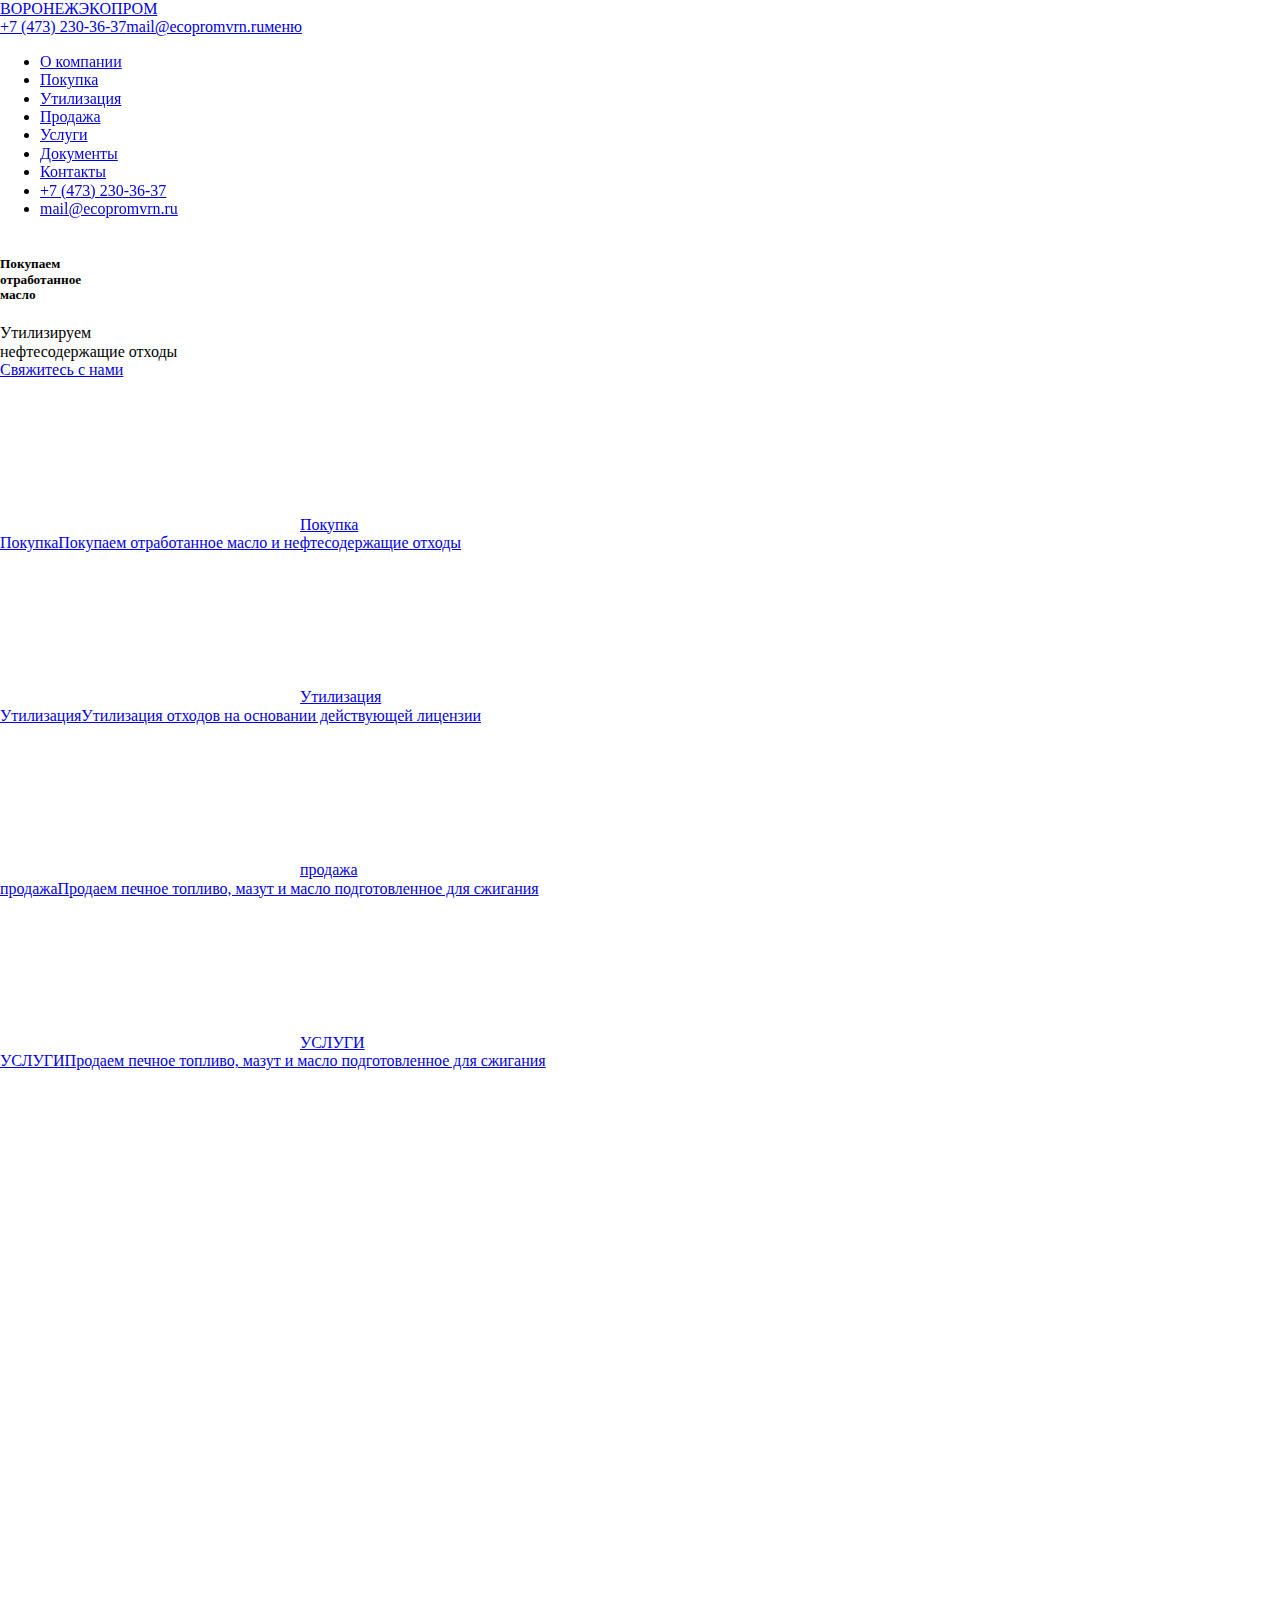
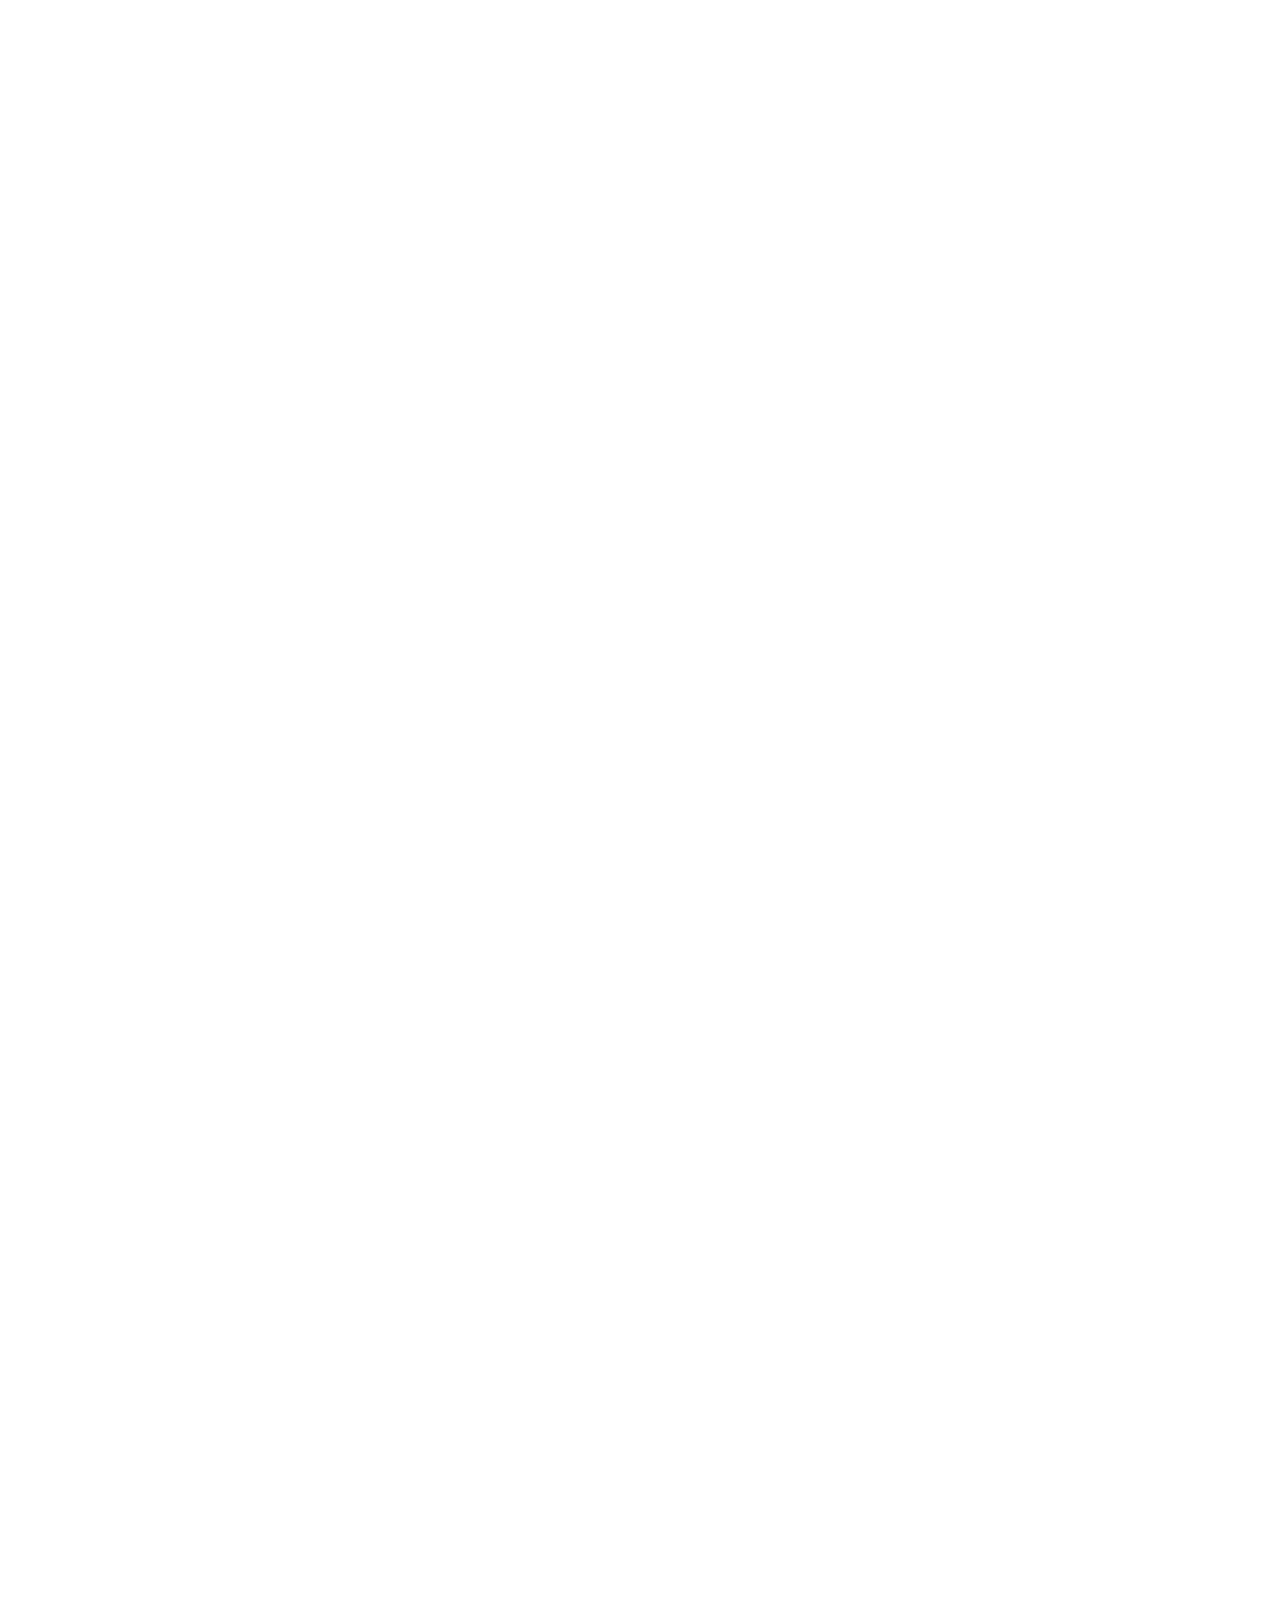
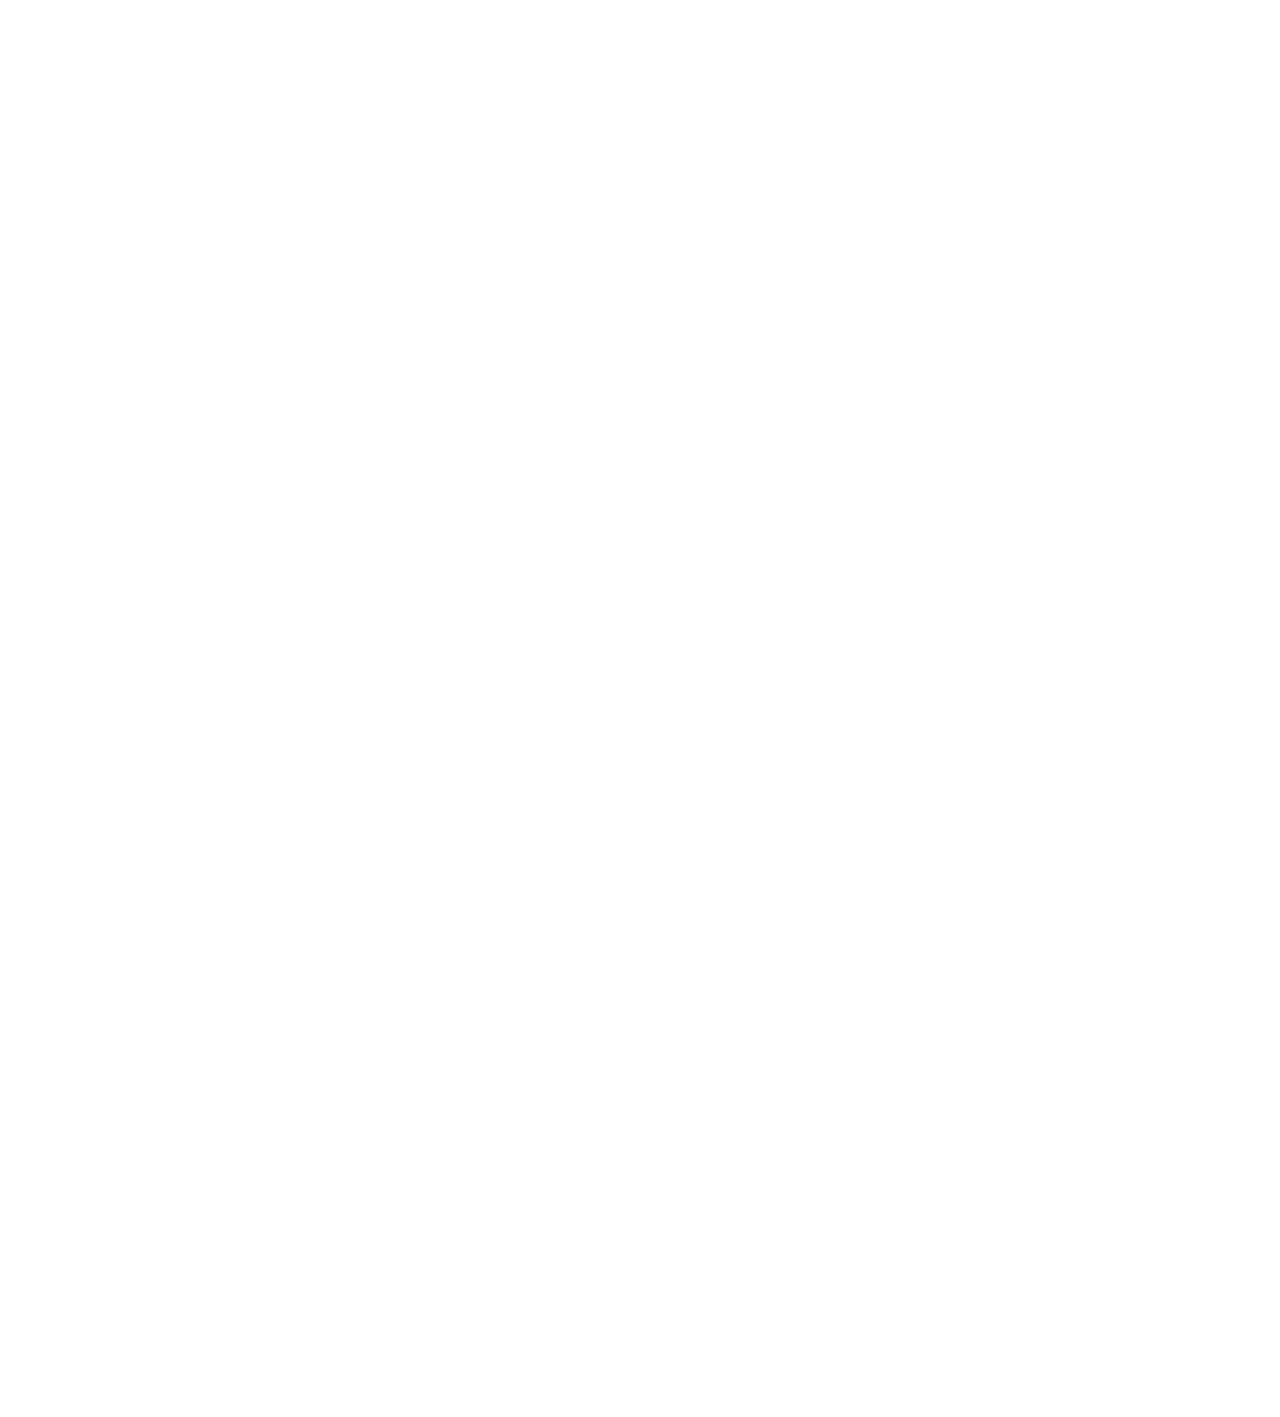
==== commit 7d2e4994: "eddited" ====
--- a/dest/index.html
+++ b/dest/index.html
@@ -22,7 +22,7 @@
           <div class="scroll-area">
             <div class="scroll-area__content sl--scrollable">
               <ul class="nav__list">
-                <li class="nav__item"><a class="nav__link" href="#">О компании</a></li>
+                <li class="nav__item"><a class="nav__link" href="index.html">О компании</a></li>
                 <li class="nav__item"><a class="nav__link" href="purchase.html">Покупка</a></li>
                 <li class="nav__item"><a class="nav__link" href="recycling.html">Утилизация</a></li>
                 <li class="nav__item"><a class="nav__link" href="sale.html">Продажа</a></li>
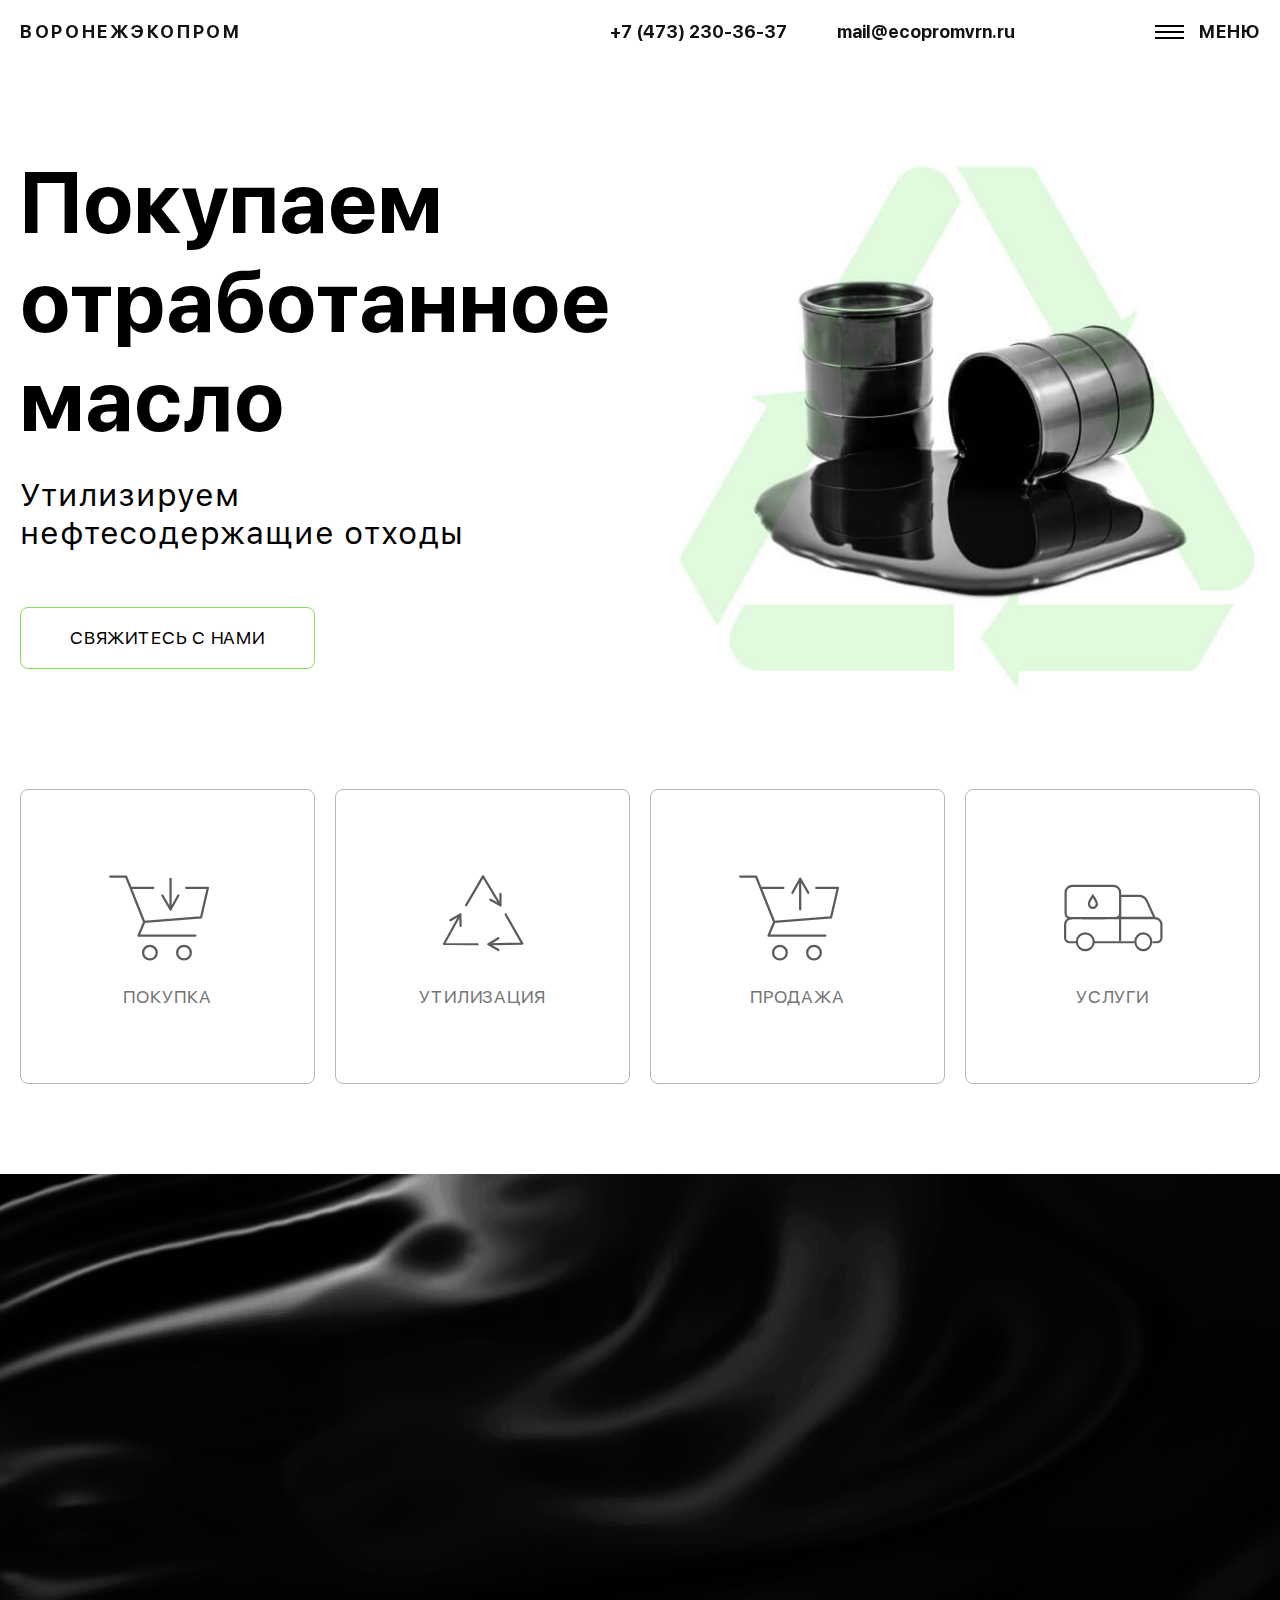
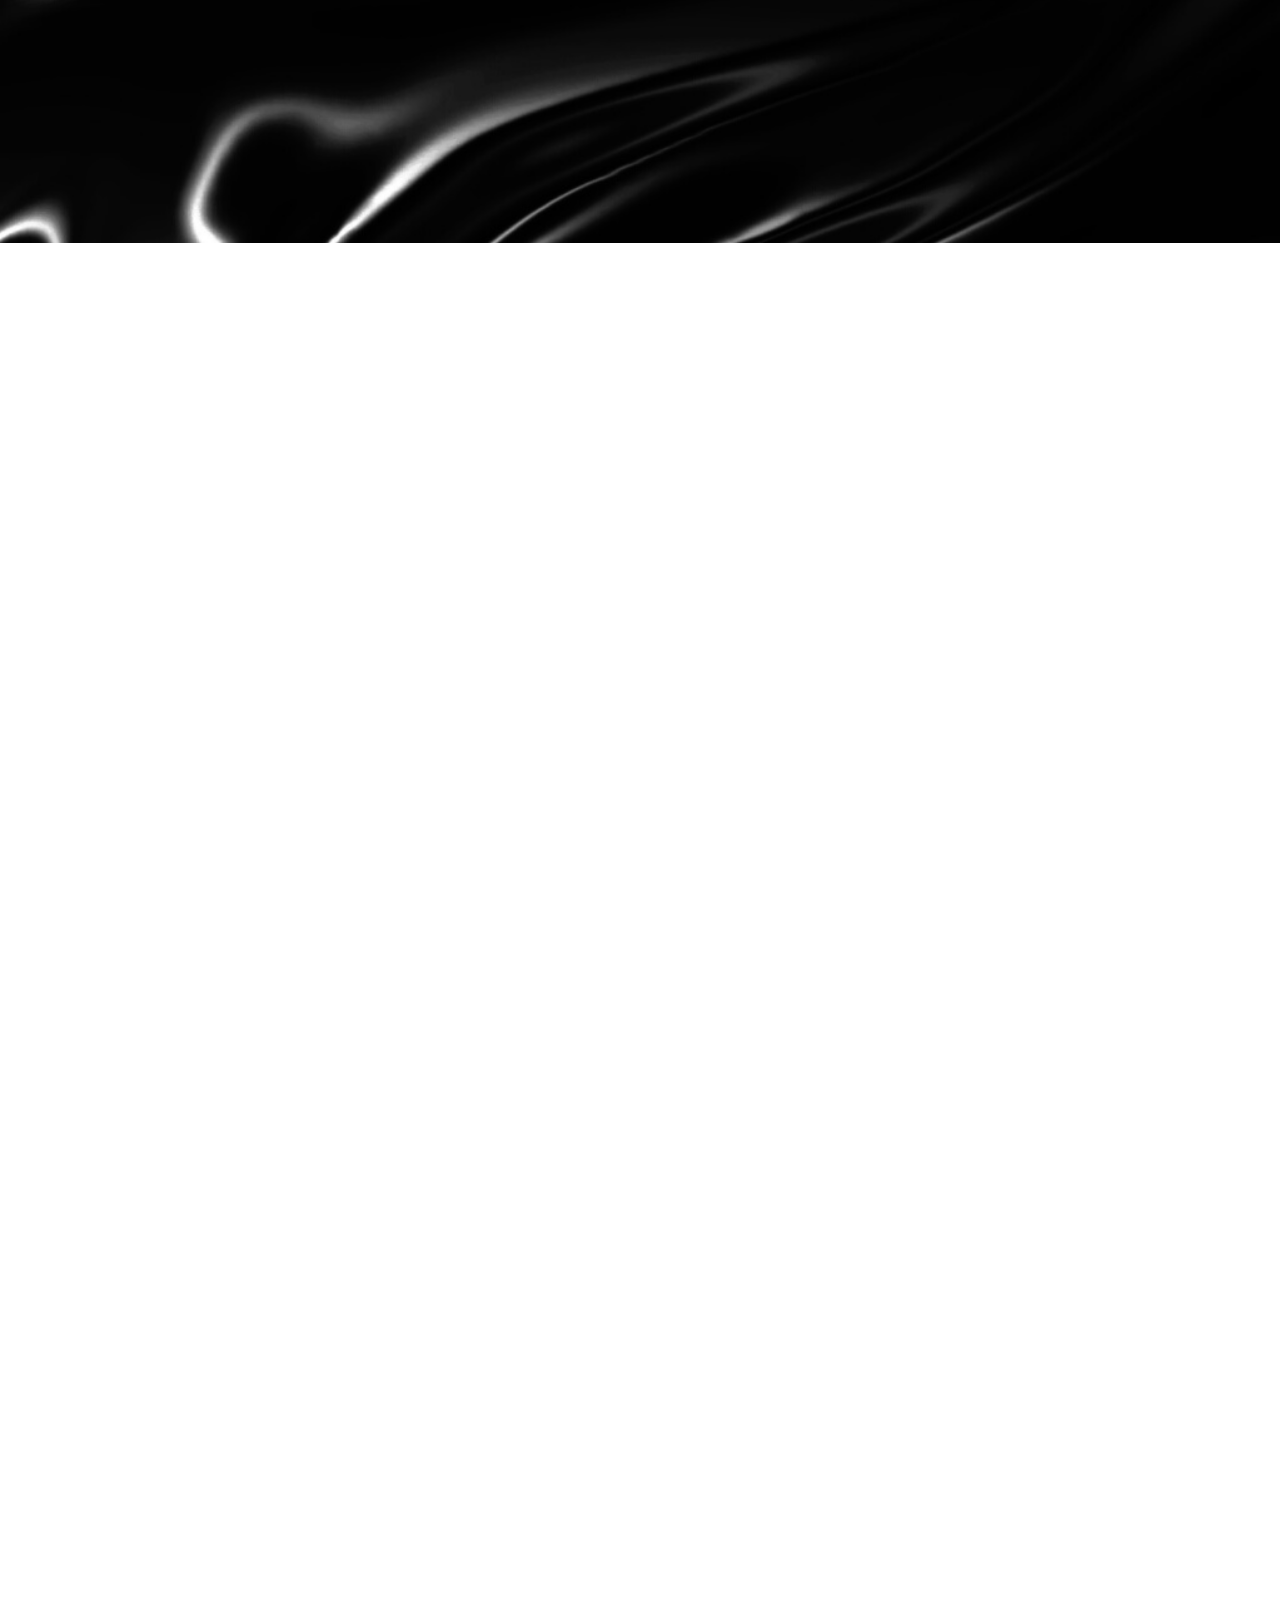
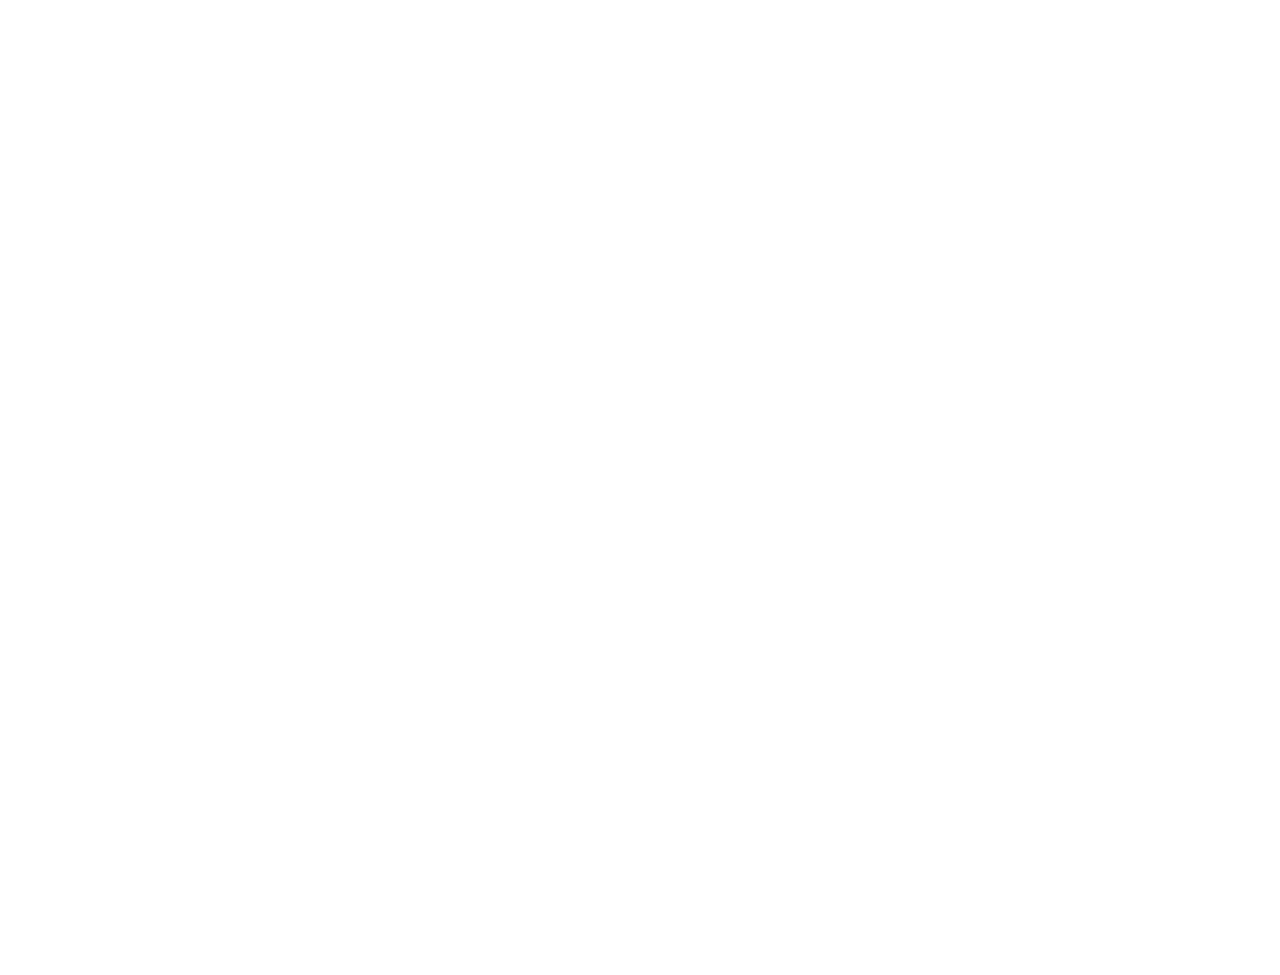
==== commit 61db9c32: "eddited" ====
--- a/dest/index.html
+++ b/dest/index.html
@@ -256,7 +256,7 @@
               <div class="footer-nav">
                 <ul class="footer-nav__list">
                   <li class="footer-nav__item"><a class="footer-nav__link" href="recycling.html">Утилизация</a></li>
-                  <li class="footer-nav__item"><a class="footer-nav__link" href="#">О нас</a></li>
+                  <li class="footer-nav__item"><a class="footer-nav__link" href="index.html">О компании</a></li>
                   <li class="footer-nav__item"><a class="footer-nav__link" href="#">Лицензия</a></li>
                   <li class="footer-nav__item"><a class="footer-nav__link" href="sale.html">Продажа</a></li>
                   <li class="footer-nav__item"><a class="footer-nav__link" href="services.html">Услуги</a></li>
--- a/dest/styles/common.min.css
+++ b/dest/styles/common.min.css
@@ -0,0 +1,2 @@
+@font-face{font-family:SFProDisplay;font-weight:400;font-style:normal;src:url(../fonts/SFPro/SF-Pro-Display-Regular.woff2) format("woff2"),url(../fonts/SFPro/SF-Pro-Display-Regular.woff) format("woff")}@font-face{font-family:SFProText;font-weight:400;font-style:normal;src:url(../fonts/SFPro/SF-Pro-Text-Regular.woff2) format("woff2"),url(../fonts/SFPro/SF-Pro-Text-Regular.woff) format("woff")}@font-face{font-family:SFProDisplay;font-weight:700;font-style:normal;src:url(../fonts/SFPro/SF-Pro-Display-Bold.woff2) format("woff2"),url(../fonts/SFPro/SF-Pro-Display-Bold.woff) format("woff")}@font-face{font-family:SFProText;font-weight:700;font-style:normal;src:url(../fonts/SFPro/SF-Pro-Text-Bold.woff2) format("woff2"),url(../fonts/SFPro/SF-Pro-Text-Bold.woff) format("woff")}.row{display:-webkit-box;display:-webkit-flex;display:-ms-flexbox;display:flex;-webkit-flex-wrap:wrap;-ms-flex-wrap:wrap;flex-wrap:wrap;margin-right:-10px;margin-left:-10px}.col,.col-1,.col-10,.col-11,.col-12,.col-2,.col-3,.col-4,.col-5,.col-6,.col-7,.col-8,.col-9,.col-auto,.col-lg,.col-lg-1,.col-lg-10,.col-lg-11,.col-lg-12,.col-lg-2,.col-lg-3,.col-lg-4,.col-lg-5,.col-lg-6,.col-lg-7,.col-lg-8,.col-lg-9,.col-lg-auto,.col-md,.col-md-1,.col-md-10,.col-md-11,.col-md-12,.col-md-2,.col-md-3,.col-md-4,.col-md-5,.col-md-6,.col-md-7,.col-md-8,.col-md-9,.col-md-auto,.col-sm,.col-sm-1,.col-sm-10,.col-sm-11,.col-sm-12,.col-sm-2,.col-sm-3,.col-sm-4,.col-sm-5,.col-sm-6,.col-sm-7,.col-sm-8,.col-sm-9,.col-sm-auto,.col-xl,.col-xl-1,.col-xl-10,.col-xl-11,.col-xl-12,.col-xl-2,.col-xl-3,.col-xl-4,.col-xl-5,.col-xl-6,.col-xl-7,.col-xl-8,.col-xl-9,.col-xl-auto{position:relative;width:100%;padding-right:10px;padding-left:10px}@media (min-width:0px){.col-xl{-ms-flex-preferred-size:0;-webkit-flex-basis:0;flex-basis:0;-ms-flex-positive:1;-webkit-box-flex:1;-webkit-flex-grow:1;flex-grow:1;max-width:100%}.col-xl-auto{-ms-flex:0 0 auto;-webkit-box-flex:0;-webkit-flex:0 0 auto;flex:0 0 auto;width:auto;max-width:100%}.col-xl-1{-ms-flex:0 0 8.333333%;-webkit-box-flex:0;-webkit-flex:0 0 8.333333%;flex:0 0 8.333333%;max-width:8.333333%}.col-xl-2{-ms-flex:0 0 16.666667%;-webkit-box-flex:0;-webkit-flex:0 0 16.666667%;flex:0 0 16.666667%;max-width:16.666667%}.col-xl-3{-ms-flex:0 0 25%;-webkit-box-flex:0;-webkit-flex:0 0 25%;flex:0 0 25%;max-width:25%}.col-xl-4{-ms-flex:0 0 33.333333%;-webkit-box-flex:0;-webkit-flex:0 0 33.333333%;flex:0 0 33.333333%;max-width:33.333333%}.col-xl-5{-ms-flex:0 0 41.666667%;-webkit-box-flex:0;-webkit-flex:0 0 41.666667%;flex:0 0 41.666667%;max-width:41.666667%}.col-xl-6{-ms-flex:0 0 50%;-webkit-box-flex:0;-webkit-flex:0 0 50%;flex:0 0 50%;max-width:50%}.col-xl-7{-ms-flex:0 0 58.333333%;-webkit-box-flex:0;-webkit-flex:0 0 58.333333%;flex:0 0 58.333333%;max-width:58.333333%}.col-xl-8{-ms-flex:0 0 66.666667%;-webkit-box-flex:0;-webkit-flex:0 0 66.666667%;flex:0 0 66.666667%;max-width:66.666667%}.col-xl-9{-ms-flex:0 0 75%;-webkit-box-flex:0;-webkit-flex:0 0 75%;flex:0 0 75%;max-width:75%}.col-xl-10{-ms-flex:0 0 83.333333%;-webkit-box-flex:0;-webkit-flex:0 0 83.333333%;flex:0 0 83.333333%;max-width:83.333333%}.col-xl-11{-ms-flex:0 0 91.666667%;-webkit-box-flex:0;-webkit-flex:0 0 91.666667%;flex:0 0 91.666667%;max-width:91.666667%}.col-xl-12{-ms-flex:0 0 100%;-webkit-box-flex:0;-webkit-flex:0 0 100%;flex:0 0 100%;max-width:100%}.order-xl-first{-ms-flex-order:-1;-webkit-box-ordinal-group:0;-webkit-order:-1;order:-1}.order-xl-last{-ms-flex-order:13;-webkit-box-ordinal-group:14;-webkit-order:13;order:13}.order-xl-0{-ms-flex-order:0;-webkit-box-ordinal-group:1;-webkit-order:0;order:0}.order-xl-1{-ms-flex-order:1;-webkit-box-ordinal-group:2;-webkit-order:1;order:1}.order-xl-2{-ms-flex-order:2;-webkit-box-ordinal-group:3;-webkit-order:2;order:2}.order-xl-3{-ms-flex-order:3;-webkit-box-ordinal-group:4;-webkit-order:3;order:3}.order-xl-4{-ms-flex-order:4;-webkit-box-ordinal-group:5;-webkit-order:4;order:4}.order-xl-5{-ms-flex-order:5;-webkit-box-ordinal-group:6;-webkit-order:5;order:5}.order-xl-6{-ms-flex-order:6;-webkit-box-ordinal-group:7;-webkit-order:6;order:6}.order-xl-7{-ms-flex-order:7;-webkit-box-ordinal-group:8;-webkit-order:7;order:7}.order-xl-8{-ms-flex-order:8;-webkit-box-ordinal-group:9;-webkit-order:8;order:8}.order-xl-9{-ms-flex-order:9;-webkit-box-ordinal-group:10;-webkit-order:9;order:9}.order-xl-10{-ms-flex-order:10;-webkit-box-ordinal-group:11;-webkit-order:10;order:10}.order-xl-11{-ms-flex-order:11;-webkit-box-ordinal-group:12;-webkit-order:11;order:11}.order-xl-12{-ms-flex-order:12;-webkit-box-ordinal-group:13;-webkit-order:12;order:12}.offset-xl-0{margin-left:0}.offset-xl-1{margin-left:8.333333%}.offset-xl-2{margin-left:16.666667%}.offset-xl-3{margin-left:25%}.offset-xl-4{margin-left:33.333333%}.offset-xl-5{margin-left:41.666667%}.offset-xl-6{margin-left:50%}.offset-xl-7{margin-left:58.333333%}.offset-xl-8{margin-left:66.666667%}.offset-xl-9{margin-left:75%}.offset-xl-10{margin-left:83.333333%}.offset-xl-11{margin-left:91.666667%}}@media (max-width:1200px){.col-lg{-ms-flex-preferred-size:0;-webkit-flex-basis:0;flex-basis:0;-ms-flex-positive:1;-webkit-box-flex:1;-webkit-flex-grow:1;flex-grow:1;max-width:100%}.col-lg-auto{-ms-flex:0 0 auto;-webkit-box-flex:0;-webkit-flex:0 0 auto;flex:0 0 auto;width:auto;max-width:100%}.col-lg-1{-ms-flex:0 0 8.333333%;-webkit-box-flex:0;-webkit-flex:0 0 8.333333%;flex:0 0 8.333333%;max-width:8.333333%}.col-lg-2{-ms-flex:0 0 16.666667%;-webkit-box-flex:0;-webkit-flex:0 0 16.666667%;flex:0 0 16.666667%;max-width:16.666667%}.col-lg-3{-ms-flex:0 0 25%;-webkit-box-flex:0;-webkit-flex:0 0 25%;flex:0 0 25%;max-width:25%}.col-lg-4{-ms-flex:0 0 33.333333%;-webkit-box-flex:0;-webkit-flex:0 0 33.333333%;flex:0 0 33.333333%;max-width:33.333333%}.col-lg-5{-ms-flex:0 0 41.666667%;-webkit-box-flex:0;-webkit-flex:0 0 41.666667%;flex:0 0 41.666667%;max-width:41.666667%}.col-lg-6{-ms-flex:0 0 50%;-webkit-box-flex:0;-webkit-flex:0 0 50%;flex:0 0 50%;max-width:50%}.col-lg-7{-ms-flex:0 0 58.333333%;-webkit-box-flex:0;-webkit-flex:0 0 58.333333%;flex:0 0 58.333333%;max-width:58.333333%}.col-lg-8{-ms-flex:0 0 66.666667%;-webkit-box-flex:0;-webkit-flex:0 0 66.666667%;flex:0 0 66.666667%;max-width:66.666667%}.col-lg-9{-ms-flex:0 0 75%;-webkit-box-flex:0;-webkit-flex:0 0 75%;flex:0 0 75%;max-width:75%}.col-lg-10{-ms-flex:0 0 83.333333%;-webkit-box-flex:0;-webkit-flex:0 0 83.333333%;flex:0 0 83.333333%;max-width:83.333333%}.col-lg-11{-ms-flex:0 0 91.666667%;-webkit-box-flex:0;-webkit-flex:0 0 91.666667%;flex:0 0 91.666667%;max-width:91.666667%}.col-lg-12{-ms-flex:0 0 100%;-webkit-box-flex:0;-webkit-flex:0 0 100%;flex:0 0 100%;max-width:100%}.order-lg-first{-ms-flex-order:-1;-webkit-box-ordinal-group:0;-webkit-order:-1;order:-1}.order-lg-last{-ms-flex-order:13;-webkit-box-ordinal-group:14;-webkit-order:13;order:13}.order-lg-0{-ms-flex-order:0;-webkit-box-ordinal-group:1;-webkit-order:0;order:0}.order-lg-1{-ms-flex-order:1;-webkit-box-ordinal-group:2;-webkit-order:1;order:1}.order-lg-2{-ms-flex-order:2;-webkit-box-ordinal-group:3;-webkit-order:2;order:2}.order-lg-3{-ms-flex-order:3;-webkit-box-ordinal-group:4;-webkit-order:3;order:3}.order-lg-4{-ms-flex-order:4;-webkit-box-ordinal-group:5;-webkit-order:4;order:4}.order-lg-5{-ms-flex-order:5;-webkit-box-ordinal-group:6;-webkit-order:5;order:5}.order-lg-6{-ms-flex-order:6;-webkit-box-ordinal-group:7;-webkit-order:6;order:6}.order-lg-7{-ms-flex-order:7;-webkit-box-ordinal-group:8;-webkit-order:7;order:7}.order-lg-8{-ms-flex-order:8;-webkit-box-ordinal-group:9;-webkit-order:8;order:8}.order-lg-9{-ms-flex-order:9;-webkit-box-ordinal-group:10;-webkit-order:9;order:9}.order-lg-10{-ms-flex-order:10;-webkit-box-ordinal-group:11;-webkit-order:10;order:10}.order-lg-11{-ms-flex-order:11;-webkit-box-ordinal-group:12;-webkit-order:11;order:11}.order-lg-12{-ms-flex-order:12;-webkit-box-ordinal-group:13;-webkit-order:12;order:12}.offset-lg-0{margin-left:0}.offset-lg-1{margin-left:8.333333%}.offset-lg-2{margin-left:16.666667%}.offset-lg-3{margin-left:25%}.offset-lg-4{margin-left:33.333333%}.offset-lg-5{margin-left:41.666667%}.offset-lg-6{margin-left:50%}.offset-lg-7{margin-left:58.333333%}.offset-lg-8{margin-left:66.666667%}.offset-lg-9{margin-left:75%}.offset-lg-10{margin-left:83.333333%}.offset-lg-11{margin-left:91.666667%}}@media (max-width:992px){.col-md{-ms-flex-preferred-size:0;-webkit-flex-basis:0;flex-basis:0;-ms-flex-positive:1;-webkit-box-flex:1;-webkit-flex-grow:1;flex-grow:1;max-width:100%}.col-md-auto{-ms-flex:0 0 auto;-webkit-box-flex:0;-webkit-flex:0 0 auto;flex:0 0 auto;width:auto;max-width:100%}.col-md-1{-ms-flex:0 0 8.333333%;-webkit-box-flex:0;-webkit-flex:0 0 8.333333%;flex:0 0 8.333333%;max-width:8.333333%}.col-md-2{-ms-flex:0 0 16.666667%;-webkit-box-flex:0;-webkit-flex:0 0 16.666667%;flex:0 0 16.666667%;max-width:16.666667%}.col-md-3{-ms-flex:0 0 25%;-webkit-box-flex:0;-webkit-flex:0 0 25%;flex:0 0 25%;max-width:25%}.col-md-4{-ms-flex:0 0 33.333333%;-webkit-box-flex:0;-webkit-flex:0 0 33.333333%;flex:0 0 33.333333%;max-width:33.333333%}.col-md-5{-ms-flex:0 0 41.666667%;-webkit-box-flex:0;-webkit-flex:0 0 41.666667%;flex:0 0 41.666667%;max-width:41.666667%}.col-md-6{-ms-flex:0 0 50%;-webkit-box-flex:0;-webkit-flex:0 0 50%;flex:0 0 50%;max-width:50%}.col-md-7{-ms-flex:0 0 58.333333%;-webkit-box-flex:0;-webkit-flex:0 0 58.333333%;flex:0 0 58.333333%;max-width:58.333333%}.col-md-8{-ms-flex:0 0 66.666667%;-webkit-box-flex:0;-webkit-flex:0 0 66.666667%;flex:0 0 66.666667%;max-width:66.666667%}.col-md-9{-ms-flex:0 0 75%;-webkit-box-flex:0;-webkit-flex:0 0 75%;flex:0 0 75%;max-width:75%}.col-md-10{-ms-flex:0 0 83.333333%;-webkit-box-flex:0;-webkit-flex:0 0 83.333333%;flex:0 0 83.333333%;max-width:83.333333%}.col-md-11{-ms-flex:0 0 91.666667%;-webkit-box-flex:0;-webkit-flex:0 0 91.666667%;flex:0 0 91.666667%;max-width:91.666667%}.col-md-12{-ms-flex:0 0 100%;-webkit-box-flex:0;-webkit-flex:0 0 100%;flex:0 0 100%;max-width:100%}.order-md-first{-ms-flex-order:-1;-webkit-box-ordinal-group:0;-webkit-order:-1;order:-1}.order-md-last{-ms-flex-order:13;-webkit-box-ordinal-group:14;-webkit-order:13;order:13}.order-md-0{-ms-flex-order:0;-webkit-box-ordinal-group:1;-webkit-order:0;order:0}.order-md-1{-ms-flex-order:1;-webkit-box-ordinal-group:2;-webkit-order:1;order:1}.order-md-2{-ms-flex-order:2;-webkit-box-ordinal-group:3;-webkit-order:2;order:2}.order-md-3{-ms-flex-order:3;-webkit-box-ordinal-group:4;-webkit-order:3;order:3}.order-md-4{-ms-flex-order:4;-webkit-box-ordinal-group:5;-webkit-order:4;order:4}.order-md-5{-ms-flex-order:5;-webkit-box-ordinal-group:6;-webkit-order:5;order:5}.order-md-6{-ms-flex-order:6;-webkit-box-ordinal-group:7;-webkit-order:6;order:6}.order-md-7{-ms-flex-order:7;-webkit-box-ordinal-group:8;-webkit-order:7;order:7}.order-md-8{-ms-flex-order:8;-webkit-box-ordinal-group:9;-webkit-order:8;order:8}.order-md-9{-ms-flex-order:9;-webkit-box-ordinal-group:10;-webkit-order:9;order:9}.order-md-10{-ms-flex-order:10;-webkit-box-ordinal-group:11;-webkit-order:10;order:10}.order-md-11{-ms-flex-order:11;-webkit-box-ordinal-group:12;-webkit-order:11;order:11}.order-md-12{-ms-flex-order:12;-webkit-box-ordinal-group:13;-webkit-order:12;order:12}.offset-md-0{margin-left:0}.offset-md-1{margin-left:8.333333%}.offset-md-2{margin-left:16.666667%}.offset-md-3{margin-left:25%}.offset-md-4{margin-left:33.333333%}.offset-md-5{margin-left:41.666667%}.offset-md-6{margin-left:50%}.offset-md-7{margin-left:58.333333%}.offset-md-8{margin-left:66.666667%}.offset-md-9{margin-left:75%}.offset-md-10{margin-left:83.333333%}.offset-md-11{margin-left:91.666667%}}@media (max-width:768px){.col-sm{-ms-flex-preferred-size:0;-webkit-flex-basis:0;flex-basis:0;-ms-flex-positive:1;-webkit-box-flex:1;-webkit-flex-grow:1;flex-grow:1;max-width:100%}.col-sm-auto{-ms-flex:0 0 auto;-webkit-box-flex:0;-webkit-flex:0 0 auto;flex:0 0 auto;width:auto;max-width:100%}.col-sm-1{-ms-flex:0 0 8.333333%;-webkit-box-flex:0;-webkit-flex:0 0 8.333333%;flex:0 0 8.333333%;max-width:8.333333%}.col-sm-2{-ms-flex:0 0 16.666667%;-webkit-box-flex:0;-webkit-flex:0 0 16.666667%;flex:0 0 16.666667%;max-width:16.666667%}.col-sm-3{-ms-flex:0 0 25%;-webkit-box-flex:0;-webkit-flex:0 0 25%;flex:0 0 25%;max-width:25%}.col-sm-4{-ms-flex:0 0 33.333333%;-webkit-box-flex:0;-webkit-flex:0 0 33.333333%;flex:0 0 33.333333%;max-width:33.333333%}.col-sm-5{-ms-flex:0 0 41.666667%;-webkit-box-flex:0;-webkit-flex:0 0 41.666667%;flex:0 0 41.666667%;max-width:41.666667%}.col-sm-6{-ms-flex:0 0 50%;-webkit-box-flex:0;-webkit-flex:0 0 50%;flex:0 0 50%;max-width:50%}.col-sm-7{-ms-flex:0 0 58.333333%;-webkit-box-flex:0;-webkit-flex:0 0 58.333333%;flex:0 0 58.333333%;max-width:58.333333%}.col-sm-8{-ms-flex:0 0 66.666667%;-webkit-box-flex:0;-webkit-flex:0 0 66.666667%;flex:0 0 66.666667%;max-width:66.666667%}.col-sm-9{-ms-flex:0 0 75%;-webkit-box-flex:0;-webkit-flex:0 0 75%;flex:0 0 75%;max-width:75%}.col-sm-10{-ms-flex:0 0 83.333333%;-webkit-box-flex:0;-webkit-flex:0 0 83.333333%;flex:0 0 83.333333%;max-width:83.333333%}.col-sm-11{-ms-flex:0 0 91.666667%;-webkit-box-flex:0;-webkit-flex:0 0 91.666667%;flex:0 0 91.666667%;max-width:91.666667%}.col-sm-12{-ms-flex:0 0 100%;-webkit-box-flex:0;-webkit-flex:0 0 100%;flex:0 0 100%;max-width:100%}.order-sm-first{-ms-flex-order:-1;-webkit-box-ordinal-group:0;-webkit-order:-1;order:-1}.order-sm-last{-ms-flex-order:13;-webkit-box-ordinal-group:14;-webkit-order:13;order:13}.order-sm-0{-ms-flex-order:0;-webkit-box-ordinal-group:1;-webkit-order:0;order:0}.order-sm-1{-ms-flex-order:1;-webkit-box-ordinal-group:2;-webkit-order:1;order:1}.order-sm-2{-ms-flex-order:2;-webkit-box-ordinal-group:3;-webkit-order:2;order:2}.order-sm-3{-ms-flex-order:3;-webkit-box-ordinal-group:4;-webkit-order:3;order:3}.order-sm-4{-ms-flex-order:4;-webkit-box-ordinal-group:5;-webkit-order:4;order:4}.order-sm-5{-ms-flex-order:5;-webkit-box-ordinal-group:6;-webkit-order:5;order:5}.order-sm-6{-ms-flex-order:6;-webkit-box-ordinal-group:7;-webkit-order:6;order:6}.order-sm-7{-ms-flex-order:7;-webkit-box-ordinal-group:8;-webkit-order:7;order:7}.order-sm-8{-ms-flex-order:8;-webkit-box-ordinal-group:9;-webkit-order:8;order:8}.order-sm-9{-ms-flex-order:9;-webkit-box-ordinal-group:10;-webkit-order:9;order:9}.order-sm-10{-ms-flex-order:10;-webkit-box-ordinal-group:11;-webkit-order:10;order:10}.order-sm-11{-ms-flex-order:11;-webkit-box-ordinal-group:12;-webkit-order:11;order:11}.order-sm-12{-ms-flex-order:12;-webkit-box-ordinal-group:13;-webkit-order:12;order:12}.offset-sm-0{margin-left:0}.offset-sm-1{margin-left:8.333333%}.offset-sm-2{margin-left:16.666667%}.offset-sm-3{margin-left:25%}.offset-sm-4{margin-left:33.333333%}.offset-sm-5{margin-left:41.666667%}.offset-sm-6{margin-left:50%}.offset-sm-7{margin-left:58.333333%}.offset-sm-8{margin-left:66.666667%}.offset-sm-9{margin-left:75%}.offset-sm-10{margin-left:83.333333%}.offset-sm-11{margin-left:91.666667%}}@media (max-width:576px){.col{-ms-flex-preferred-size:0;-webkit-flex-basis:0;flex-basis:0;-ms-flex-positive:1;-webkit-box-flex:1;-webkit-flex-grow:1;flex-grow:1;max-width:100%}.col-auto{-ms-flex:0 0 auto;-webkit-box-flex:0;-webkit-flex:0 0 auto;flex:0 0 auto;width:auto;max-width:100%}.col-1{-ms-flex:0 0 8.333333%;-webkit-box-flex:0;-webkit-flex:0 0 8.333333%;flex:0 0 8.333333%;max-width:8.333333%}.col-2{-ms-flex:0 0 16.666667%;-webkit-box-flex:0;-webkit-flex:0 0 16.666667%;flex:0 0 16.666667%;max-width:16.666667%}.col-3{-ms-flex:0 0 25%;-webkit-box-flex:0;-webkit-flex:0 0 25%;flex:0 0 25%;max-width:25%}.col-4{-ms-flex:0 0 33.333333%;-webkit-box-flex:0;-webkit-flex:0 0 33.333333%;flex:0 0 33.333333%;max-width:33.333333%}.col-5{-ms-flex:0 0 41.666667%;-webkit-box-flex:0;-webkit-flex:0 0 41.666667%;flex:0 0 41.666667%;max-width:41.666667%}.col-6{-ms-flex:0 0 50%;-webkit-box-flex:0;-webkit-flex:0 0 50%;flex:0 0 50%;max-width:50%}.col-7{-ms-flex:0 0 58.333333%;-webkit-box-flex:0;-webkit-flex:0 0 58.333333%;flex:0 0 58.333333%;max-width:58.333333%}.col-8{-ms-flex:0 0 66.666667%;-webkit-box-flex:0;-webkit-flex:0 0 66.666667%;flex:0 0 66.666667%;max-width:66.666667%}.col-9{-ms-flex:0 0 75%;-webkit-box-flex:0;-webkit-flex:0 0 75%;flex:0 0 75%;max-width:75%}.col-10{-ms-flex:0 0 83.333333%;-webkit-box-flex:0;-webkit-flex:0 0 83.333333%;flex:0 0 83.333333%;max-width:83.333333%}.col-11{-ms-flex:0 0 91.666667%;-webkit-box-flex:0;-webkit-flex:0 0 91.666667%;flex:0 0 91.666667%;max-width:91.666667%}.col-12{-ms-flex:0 0 100%;-webkit-box-flex:0;-webkit-flex:0 0 100%;flex:0 0 100%;max-width:100%}.order-first{-ms-flex-order:-1;-webkit-box-ordinal-group:0;-webkit-order:-1;order:-1}.order-last{-ms-flex-order:13;-webkit-box-ordinal-group:14;-webkit-order:13;order:13}.order-0{-ms-flex-order:0;-webkit-box-ordinal-group:1;-webkit-order:0;order:0}.order-1{-ms-flex-order:1;-webkit-box-ordinal-group:2;-webkit-order:1;order:1}.order-2{-ms-flex-order:2;-webkit-box-ordinal-group:3;-webkit-order:2;order:2}.order-3{-ms-flex-order:3;-webkit-box-ordinal-group:4;-webkit-order:3;order:3}.order-4{-ms-flex-order:4;-webkit-box-ordinal-group:5;-webkit-order:4;order:4}.order-5{-ms-flex-order:5;-webkit-box-ordinal-group:6;-webkit-order:5;order:5}.order-6{-ms-flex-order:6;-webkit-box-ordinal-group:7;-webkit-order:6;order:6}.order-7{-ms-flex-order:7;-webkit-box-ordinal-group:8;-webkit-order:7;order:7}.order-8{-ms-flex-order:8;-webkit-box-ordinal-group:9;-webkit-order:8;order:8}.order-9{-ms-flex-order:9;-webkit-box-ordinal-group:10;-webkit-order:9;order:9}.order-10{-ms-flex-order:10;-webkit-box-ordinal-group:11;-webkit-order:10;order:10}.order-11{-ms-flex-order:11;-webkit-box-ordinal-group:12;-webkit-order:11;order:11}.order-12{-ms-flex-order:12;-webkit-box-ordinal-group:13;-webkit-order:12;order:12}.offset-1{margin-left:8.333333%}.offset-2{margin-left:16.666667%}.offset-3{margin-left:25%}.offset-4{margin-left:33.333333%}.offset-5{margin-left:41.666667%}.offset-6{margin-left:50%}.offset-7{margin-left:58.333333%}.offset-8{margin-left:66.666667%}.offset-9{margin-left:75%}.offset-10{margin-left:83.333333%}.offset-11{margin-left:91.666667%}}body{font:18px SFProText,sans-serif;color:#000;min-width:320px;position:relative;line-height:1.5;letter-spacing:.05em}li,p{margin:0 0 1.25em 0}li:last-child,p:last-child{margin-bottom:0}.t-interval{line-height:1.75}.t-size-24{font-size:24px}.t-size-28{font-size:28px}h1,h2,h3,h4,h5{display:block;margin:0 0 .8em 0;line-height:1.25;font-weight:700}h1:last-child,h2:last-child,h3:last-child,h4:last-child,h5:last-child{margin-bottom:0}h1,h2{font-size:48px}h3{font-size:34px}h4{font-size:30px}h5{font-size:24px}.wrapper{overflow:hidden;width:100%;margin:0 auto;position:relative}.scroll-area{height:100%}.main{position:relative;z-index:1;width:100%;min-height:100vh}.main_fixed{height:100vh}.input{background:#eee;-webkit-border-radius:4px;border-radius:4px;display:block;width:100%;outline:0;border:0;-webkit-box-shadow:0;box-shadow:0;font-size:14px;padding:15px}.input::-webkit-input-placeholder{color:#757575;-webkit-transition:.3s;-o-transition:.3s;transition:.3s}.input:-ms-input-placeholder{color:#757575;-webkit-transition:.3s;-o-transition:.3s;transition:.3s}.input::-ms-input-placeholder{color:#757575;-webkit-transition:.3s;-o-transition:.3s;transition:.3s}.input::placeholder{color:#757575;-webkit-transition:.3s;-o-transition:.3s;transition:.3s}.input:focus{background:#e7e7e7}.input:focus::-webkit-input-placeholder{color:transparent}.input:focus:-ms-input-placeholder{color:transparent}.input:focus::-ms-input-placeholder{color:transparent}.input:focus::placeholder{color:transparent}.input_textarea{resize:none;min-height:100px}.padding-compensate{padding:64px 0 100px 0}.container{max-width:1300px;margin:0 auto;position:relative;z-index:2;padding:0 20px}.page-wrap{padding:90px 0}.animation-item{-webkit-animation-duration:inherit;animation-duration:inherit}.icon{width:50px;height:50px;fill:#000;stroke:#000}.icon_fixed{-webkit-transform:translateX(-9%);-ms-transform:translateX(-9%);transform:translateX(-9%)}.button{display:inline-block;text-decoration:none;font-size:18px;line-height:1;padding:21px;border:1px solid #88de5f;-webkit-border-radius:8px;border-radius:8px;text-align:center;color:#000;text-transform:uppercase;letter-spacing:.05em;outline:0;cursor:pointer;background:0 0;-webkit-box-shadow:none;box-shadow:none;-webkit-transition:.3s;-o-transition:.3s;transition:.3s;font-family:SFProDisplay}.button:hover{border-color:#000}.title{text-align:center}.interval:nth-child(2){-webkit-animation-delay:.2s;animation-delay:.2s}.interval:nth-child(3){-webkit-animation-delay:.4s;animation-delay:.4s}.interval:nth-child(4){-webkit-animation-delay:.6s;animation-delay:.6s}.interval:nth-child(5){-webkit-animation-delay:.8s;animation-delay:.8s}.interval:nth-child(6){-webkit-animation-delay:1s;animation-delay:1s}.interval:nth-child(7){-webkit-animation-delay:1.2s;animation-delay:1.2s}.interval:nth-child(8){-webkit-animation-delay:1.4s;animation-delay:1.4s}.interval:nth-child(9){-webkit-animation-delay:1.6s;animation-delay:1.6s}.interval:nth-child(10){-webkit-animation-delay:1.8s;animation-delay:1.8s}.interval:nth-child(11){-webkit-animation-delay:2s;animation-delay:2s}.interval:nth-child(12){-webkit-animation-delay:2.2s;animation-delay:2.2s}.cover-box{overflow:hidden;display:block}.cover-box img{display:block;position:absolute;left:50%;top:50%;-webkit-transform:translate(-50%,-50%);-ms-transform:translate(-50%,-50%);transform:translate(-50%,-50%)}.wow{visibility:hidden}.ww{height:100%!important}.wh{width:100%!important}.contact-item{text-decoration:none;display:inline-block;font-weight:700;letter-spacing:normal;-webkit-transition:.3s;-o-transition:.3s;transition:.3s}.contact-item:hover{opacity:.8}@media all and (max-width:992px){h1,h2{font-size:34px}h4{font-size:26px}h5{font-size:22px}.t-size-28{font-size:24px}}@media all and (max-width:768px){.main{height:auto}.interval:nth-child(2){-webkit-animation-delay:.1s;animation-delay:.1s}.interval:nth-child(3){-webkit-animation-delay:.2s;animation-delay:.2s}.interval:nth-child(4){-webkit-animation-delay:.3s;animation-delay:.3s}.interval:nth-child(5){-webkit-animation-delay:.4s;animation-delay:.4s}.interval:nth-child(6){-webkit-animation-delay:.5s;animation-delay:.5s}.interval:nth-child(7){-webkit-animation-delay:.6s;animation-delay:.6s}.interval:nth-child(8){-webkit-animation-delay:.7s;animation-delay:.7s}.interval:nth-child(9){-webkit-animation-delay:.8s;animation-delay:.8s}.interval:nth-child(10){-webkit-animation-delay:.9s;animation-delay:.9s}.interval:nth-child(11){-webkit-animation-delay:1s;animation-delay:1s}.interval:nth-child(12){-webkit-animation-delay:1.1s;animation-delay:1.1s}.t-size-24{font-size:20px}.page-wrap{padding:45px 0 60px 0}}@media all and (max-width:576px){h1,h2,h3{font-size:26px}h4{font-size:22px}h5{font-size:20px}.button{font-size:14px;padding:16px 20px}p{margin:0 0 20px 0;font-size:18px}p br{display:none}.t-interval{line-height:1.5}.t-size-24{font-size:18px}.t-size-28{font-size:20px}.interval:nth-child(odd){-webkit-animation-delay:0s;animation-delay:0s}.interval:nth-child(even){-webkit-animation-delay:.2s;animation-delay:.2s}.padding-compensate{padding:60px 0 100px 0}}.header{position:fixed;display:none;z-index:50;width:100%;line-height:24px;font-weight:700;-webkit-transition:background-color .3s,-webkit-box-shadow .3s;transition:background-color .3s,-webkit-box-shadow .3s;-o-transition:background-color .3s,box-shadow .3s;transition:background-color .3s,box-shadow .3s;transition:background-color .3s,box-shadow .3s,-webkit-box-shadow .3s;background-color:rgba(255,255,255,.95);font-family:SFProDisplay}.header__container{display:-webkit-box;display:-webkit-flex;display:-ms-flexbox;display:flex;-webkit-box-pack:justify;-webkit-justify-content:space-between;-ms-flex-pack:justify;justify-content:space-between}.header.scrolled{-webkit-box-shadow:0 0 8px 0 rgba(0,0,0,.2);box-shadow:0 0 8px 0 rgba(0,0,0,.2)}.header a{color:#121212}.header__contact-item:not(:first-child){margin-left:91px}.header__contacts{display:-webkit-box;display:-webkit-flex;display:-ms-flexbox;display:flex;-webkit-box-align:center;-webkit-align-items:center;-ms-flex-align:center;align-items:center}.logo__link{text-decoration:none;text-transform:uppercase;display:block;letter-spacing:.15em;padding:20px;-webkit-transition:.3s;-o-transition:.3s;transition:.3s}.logo__link:hover{opacity:.8s}.nav-open{position:relative;text-decoration:none;text-transform:uppercase;position:relative;display:-webkit-box;display:-webkit-flex;display:-ms-flexbox;display:flex;-webkit-box-align:center;-webkit-align-items:center;-ms-flex-align:center;align-items:center;margin-left:120px;line-height:24px;padding:20px;-webkit-transition:.3s;-o-transition:.3s;transition:.3s}.nav-open__inner{position:relative;margin-right:15px;display:inline-block;width:29px;height:2px;background-color:#000;-webkit-transition:.3s;-o-transition:.3s;transition:.3s}.nav-open__inner:after,.nav-open__inner:before{content:'';display:block;width:100%;height:100%;background-color:inherit;position:absolute;background-color:#000;-webkit-transition:.3s;-o-transition:.3s;transition:.3s}.nav-open__inner:before{top:-6px}.nav-open__inner:after{bottom:-6px}.nav-open:hover{background-color:#f8f8f8}.nav-close{height:64px;width:64px;display:block;position:absolute;top:0;left:0;padding:20px;-webkit-transition:.3s;-o-transition:.3s;transition:.3s}.nav-close:after,.nav-close:before{content:'';position:absolute;display:block;width:29px;height:2px;background-color:#757575;top:50%;left:50%}.nav-close:before{-webkit-transform:translate(-50%,-50%) rotate(45deg);-ms-transform:translate(-50%,-50%) rotate(45deg);transform:translate(-50%,-50%) rotate(45deg)}.nav-close:after{-webkit-transform:translate(-50%,-50%) rotate(-45deg);-ms-transform:translate(-50%,-50%) rotate(-45deg);transform:translate(-50%,-50%) rotate(-45deg)}.nav-close:hover{background-color:#f8f8f8}.overlay{position:fixed;display:none;z-index:100;width:100%;height:100%;background-color:rgba(0,0,0,.5)}.nav{position:fixed;z-index:150;height:100%;top:0;right:0;background-color:#fff;-webkit-transition:-webkit-transform .3s;transition:-webkit-transform .3s;-o-transition:transform .3s;transition:transform .3s;transition:transform .3s,-webkit-transform .3s;-webkit-transform:translateX(100%);-ms-transform:translateX(100%);transform:translateX(100%)}.nav_active{-webkit-transform:translateX(0);-ms-transform:translateX(0);transform:translateX(0)}.nav .scroll-area{border-top:1px solid #eee}.nav__container{width:240px;height:100%;position:relative;padding-top:64px}.nav__list{max-height:100%;overflow:auto;list-style:none;margin:0;padding:20px 0}.nav__item{margin:0}.nav__item_contact{font-size:16px;width:100%;display:none;color:#000;line-height:normal}.nav__item_pd{margin-top:20px;padding-top:20px;position:relative}.nav__item_pd:before{content:'';display:block;width:100%;height:1px;position:absolute;top:0;left:0;background-color:#eee}.nav__link{color:inherit;line-height:20px;display:block;color:inherit;text-decoration:none;font-weight:400;position:relative;padding:20px;-webkit-transition:.3s;-o-transition:.3s;transition:.3s;color:#000}.nav__link:after{content:'';display:block;position:absolute;width:10px;height:10px;top:50%;-webkit-transform:translateY(-50%);-ms-transform:translateY(-50%);transform:translateY(-50%);right:20px;-webkit-border-radius:100%;border-radius:100%;background-color:#99e575;-webkit-transition:.3s;-o-transition:.3s;transition:.3s;opacity:0}.nav__link:hover{background-color:#f8f8f8}.nav__link:hover:after{opacity:1}.nav__link_contact:after{display:none}@media all and (max-width:1500px){.header__contact-item:not(:first-child){margin-left:50px}}@media all and (max-width:992px){.nav__item_contact{display:block}.header__contact-item{display:none}.nav-open{margin:0}}@media all and (max-width:576px){.header{font-size:16px;line-height:20px}.nav-close{width:60px;height:60px}.nav-close:after,.nav-close:before{width:25px}.nav-open{height:60px}.nav-open__inner{margin:0;width:20px}.nav-open__text{display:none}.logo__link{font-size:16px;letter-spacing:.05em}.nav__container{padding-top:60px}.nav__item{font-size:16px}.nav__link{padding:15px 20px}}.home{margin-bottom:90px}.home__container{position:relative}.home__links{-webkit-box-pack:center;-webkit-justify-content:center;-ms-flex-pack:center;justify-content:center;margin-bottom:-20px}.home__content{padding-bottom:30px;margin-bottom:90px;position:relative}.home__content .row{position:relative;z-index:2}.home__title{margin:0;font-size:86px;line-height:1.15;position:relative;z-index:2;margin-bottom:25px;font-family:SFProDisplay}.home__sub-title{font-size:32px;line-height:1.2;margin-bottom:55px;position:relative;z-index:2;display:block}.home__button{min-width:100%;white-space:nowrap}.home__background{position:absolute;-webkit-background-size:contain;background-size:contain;background-position:center right;background-repeat:no-repeat;z-index:1;top:0;right:0;width:584px;height:100%}.home-link{letter-spacing:.05em;padding-bottom:20px;font-family:SFProDisplay}.home-link__container{-webkit-border-radius:8px;border-radius:8px;background-color:#fff;border:1px solid #000;border:1px solid #b7b7b7;padding:15px;position:relative;overflow:hidden;display:block}.home-link__container:before{content:'';display:block;padding-top:100%}.home-link__container:hover .home-link__back{opacity:1}.home-link__back,.home-link__front{position:absolute;width:100%;height:100%;top:0;left:0;display:-webkit-box;display:-webkit-flex;display:-ms-flexbox;display:flex;-webkit-box-orient:vertical;-webkit-box-direction:normal;-webkit-flex-direction:column;-ms-flex-direction:column;flex-direction:column;-webkit-box-align:center;-webkit-align-items:center;-ms-flex-align:center;align-items:center;text-align:center;-webkit-box-pack:center;-webkit-justify-content:center;-ms-flex-pack:center;justify-content:center;padding:20px}.home-link__back{background:#333433;color:#fff;-webkit-transition:.3s;-o-transition:.3s;transition:.3s;opacity:0}.home-link__sub-title{text-transform:uppercase;margin-bottom:25px;padding-bottom:20px;line-height:1;color:#c6bdbd;position:relative}.home-link__sub-title:after{content:'';display:block;position:absolute;bottom:0;left:50%;-webkit-transform:translateX(-50%);-ms-transform:translateX(-50%);transform:translateX(-50%);height:1px;width:90px;background-color:#9b9b9b}.home-link__title{text-transform:uppercase;color:#757575;margin-top:20px;line-height:1}.home-link .icon{width:100px;height:100px;stroke:#5b5a5f}@media all and (max-width:1200px){.home{margin-bottom:80px}.home__title{font-size:60px}.home__sub-title{font-size:28px}.home__content{margin-bottom:60px}}@media all and (max-width:768px){.home__title{font-size:52px}.home__content{margin-bottom:40px}.home__sub-title{font-size:26px}.home__background{width:320px}.home-link:nth-child(2){-webkit-animation-delay:.1s;animation-delay:.1s}.home-link:nth-child(3){-webkit-animation-delay:.2s;animation-delay:.2s}.home-link:nth-child(4){-webkit-animation-delay:.3s;animation-delay:.3s}}@media all and (max-width:576px){.home-link__description{font-size:16px}.home-link__sub-title{margin-bottom:14px;padding-bottom:14px;font-size:16px}.home-link__title{font-size:16px}.home-link .icon{width:60px;height:60px}.home__title{font-size:46px}.home__sub-title{font-size:22px}.home{margin-bottom:40px}.home__content{padding:0;margin-bottom:38px}.home__background{background-position:right top;opacity:.7;width:290px}}@media all and (max-width:460px){.home-link .icon{width:40px;height:40px}.home-link__title{font-size:13px}.home-link__sub-title{font-size:13px;margin-bottom:10px;padding-bottom:10px}.home-link__description{font-size:12px}.home-link__back,.home-link__front{padding:15px}.home__background{width:100%;opacity:1;margin-bottom:15px;position:relative}.home__background:before{content:'';display:block;padding-top:90%}.home__title{font-size:36px;margin-bottom:10px}.home__sub-title{font-size:18px;margin-bottom:15px}}@media all and (max-width:370px){.home-link__description{font-size:10px}}.sale-section{text-align:center}.sale-section__products{padding:60px 0;margin-bottom:-20px;-webkit-box-pack:center;-webkit-justify-content:center;-ms-flex-pack:center;justify-content:center}.sale-section__delivery{margin:0 auto;max-width:920px;margin-bottom:90px}.product-block{width:33.33%;font-family:SFProDisplay;padding-bottom:20px}.product-block__container{padding:30px;border:1px solid #b7b7b7;-webkit-border-radius:8px;border-radius:8px;background-color:#fff;-webkit-transition:.3s;-o-transition:.3s;transition:.3s;height:100%;display:-webkit-box;display:-webkit-flex;display:-ms-flexbox;display:flex;-webkit-box-orient:vertical;-webkit-box-direction:normal;-webkit-flex-direction:column;-ms-flex-direction:column;flex-direction:column;-webkit-box-pack:justify;-webkit-justify-content:space-between;-ms-flex-pack:justify;justify-content:space-between}.product-block__container:hover{background:#333433;-webkit-box-shadow:0 0 15px rgba(0,0,0,.3);box-shadow:0 0 15px rgba(0,0,0,.3);color:#fff}.product-block__container:hover .icon{fill:#fff;stroke:#fff}.product-block__container:hover .product-block__front{opacity:0}.product-block__container:hover .product-block__back{opacity:1}.product-block .icon{height:80px;display:block;margin:0 auto;-webkit-transition:.3s;-o-transition:.3s;transition:.3s}.product-block__title{text-transform:uppercase;display:block;text-align:center;font-size:20px;margin-top:30px;font-weight:700}.product-block__head{margin-top:20px}.product-block__content{height:130px;margin-top:30px;position:relative;-webkit-border-radius:8px;border-radius:8px;border:1px solid #fff}.product-block__front{position:absolute;z-index:1;height:100%;width:100%;display:-webkit-box;display:-webkit-flex;display:-ms-flexbox;display:flex;-webkit-box-align:center;-webkit-align-items:center;-ms-flex-align:center;align-items:center;padding:0 20px;-webkit-transition:.3s;-o-transition:.3s;transition:.3s}.product-block__price{display:block;text-align:center;font-size:24px;color:#5b5a5f;padding:20px 30px;width:100%;-webkit-border-radius:60px;border-radius:60px;border:1px solid #c4c4c4}.product-block__back{position:absolute;z-index:2;width:100%;height:100%;padding:15px;-webkit-transition:.3s;-o-transition:.3s;transition:.3s;opacity:0;color:#fff}.product-block__back ul{height:100%;width:100%;margin:0;padding:0;list-style:none;text-align:center;display:-webkit-box;display:-webkit-flex;display:-ms-flexbox;display:flex;-webkit-box-orient:vertical;-webkit-box-direction:normal;-webkit-flex-direction:column;-ms-flex-direction:column;flex-direction:column;-webkit-box-align:center;-webkit-align-items:center;-ms-flex-align:center;align-items:center;-webkit-box-pack:center;-webkit-justify-content:center;-ms-flex-pack:center;justify-content:center}.product-block__back ul li{padding:4px 0;margin:0}.contact-form-area__description{margin-bottom:45px}.contact-form-area__phone{margin:45px 0 0 0;text-align:center;display:block}.contact-form-area__phone-label{display:block;margin-bottom:10px}.contact-form-area__phone-number{font-weight:700;font-size:36px}.contact-form{max-width:920px;margin:0 auto}.contact-form__input{padding-bottom:25px}.contact-form__button{display:-webkit-box;display:-webkit-flex;display:-ms-flexbox;display:flex;-webkit-box-pack:center;-webkit-justify-content:center;-ms-flex-pack:center;justify-content:center;padding-top:32px}.contact-form__button .button{padding:17px 37px}@media all and (max-width:1200px){.product-block__head{margin-top:0}.product-block__title{margin-top:20px}.product-block__front{padding:0}.product-block__price{font-size:20px}}@media all and (max-width:768px){.product-block__container{padding:20px}.product-block__back{padding:10px 15px}.product-block__content{margin-top:20px;height:105px}.product-block__back ul li{padding:0}}@media all and (max-width:576px){.product-block__title{font-size:18px}.product-block__price{font-size:18px}.product-block__back ul li{font-size:16px}.product-block__content{height:90px}.product-block{-webkit-animation-delay:0s!important;animation-delay:0s!important}.contact-form-area__description{margin-bottom:30px}.contact-form-area__phone{margin-top:30px}.sale-section .contact-form-area,.sale-section__delivery{margin-bottom:60px}}.services{text-align:center;padding-bottom:0}.services__container{min-height:-webkit-calc(100vh - 64px);min-height:calc(100vh - 64px);background:#424242}.services__head{padding-bottom:50px;position:relative}.services__head:before{content:'';position:absolute;width:100%;height:-webkit-calc(100% + 200px);height:calc(100% + 200px);top:0;left:0;background-color:#fff}.services__image{height:400px;width:100%;-webkit-background-size:contain;background-size:contain;background-position:center center;background-repeat:no-repeat}.services__content{position:relative;padding-top:0;margin-bottom:-20px}.services__content .container{padding-top:0;padding-right:20px;padding-left:20px}.services__row{margin-top:60px}.services-block{padding-bottom:20px;font-family:SFProDisplay}.services-block__container{color:#fff;border:1px solid #fff;-webkit-border-radius:8px;border-radius:8px;padding:35px;text-align:center;height:100%;-webkit-transition:.3s;-o-transition:.3s;transition:.3s}.services-block__container:hover{background-color:#fff;-webkit-box-shadow:0 0 20px rgba(0,0,0,.2);box-shadow:0 0 20px rgba(0,0,0,.2);color:#000}.services-block__container:hover .icon{stroke:#000}.services-block .icon{display:block;height:60px;width:90px;margin:0 auto;-webkit-transition:.2s;-o-transition:.2s;transition:.2s;stroke:#fff}.services-block__title{text-transform:uppercase;display:block;margin:45px 0 20px 0}@media all and (max-width:992px){.services__image{height:200px}.services__head:before{height:-webkit-calc(100% + 100px);height:calc(100% + 100px)}}@media all and (max-width:768px){.services-block__container p{font-size:18px}.services-block__title{font-size:18px;margin-top:30px}.services-block__container{padding:20px}}@media all and (max-width:576px){.services__image{height:120px}.services__row .interval{-webkit-animation-delay:0s!important;animation-delay:0s!important}.services__head:before{height:-webkit-calc(100% + 60px);height:calc(100% + 60px)}}.about{background-color:#131313;color:#fff;text-align:center;position:relative}.about__background{position:absolute;width:100%;height:100%;-webkit-background-size:cover;background-size:cover;background-position:center bottom}.about__container{padding:85px 0 20px 0}.about .container{position:relative;z-index:2}.about__content{margin-bottom:80px}.about .row{-webkit-box-pack:center;-webkit-justify-content:center;-ms-flex-pack:center;justify-content:center}.about-block{display:-webkit-box;display:-webkit-flex;display:-ms-flexbox;display:flex;-webkit-box-orient:vertical;-webkit-box-direction:normal;-webkit-flex-direction:column;-ms-flex-direction:column;flex-direction:column;-webkit-box-align:center;-webkit-align-items:center;-ms-flex-align:center;align-items:center;padding-bottom:70px}.about-block__icon{margin:0 auto;-webkit-border-radius:100%;border-radius:100%;border:1px solid #fff;width:125px;height:125px;display:-webkit-box;display:-webkit-flex;display:-ms-flexbox;display:flex;-webkit-box-pack:center;-webkit-justify-content:center;-ms-flex-pack:center;justify-content:center;-webkit-box-align:center;-webkit-align-items:center;-ms-flex-align:center;align-items:center;margin-bottom:25px}.about-block .icon{width:55px;fill:#fff;stroke:#fff;height:55px}.about-company{padding:85px 0 40px 0;text-align:center}@media all and (max-width:576px){.about__container{padding:40px 0 0 0}.about-block{padding-bottom:40px;-webkit-animation-delay:0s!important;animation-delay:0s!important}.about__content{margin-bottom:70px}.about-block__icon{margin-bottom:15px}.about-company{display:none}}.contacts{padding-top:0;text-align:center}.contacts__container{padding-top:65px}.contacts__head br{display:block!important}.contacts .contact-form-area{margin-top:90px}#map{width:100%;height:500px}@media all and (max-width:576px){.contacts__container{padding-top:45px}#map{height:300px}}@media all and (max-width:576px){.contacts .contact-form-area{margin-top:60px}}.clients{padding:30px 0 0 0;text-align:center;margin-bottom:-20px}.clients__content{padding-top:55px}.clients-block{padding-bottom:20px}.clients-block__container{position:relative;-webkit-border-radius:8px;border-radius:8px;background:#fff;border:1px solid #ddd;-webkit-filter:grayscale(100%);filter:grayscale(100%);-webkit-transition:.3s;-o-transition:.3s;transition:.3s}.clients-block__container:before{content:'';display:block;padding-top:100%}.clients-block__container:hover{-webkit-filter:grayscale(0);filter:grayscale(0);-webkit-box-shadow:0 0 15px rgba(0,0,0,.25);box-shadow:0 0 15px rgba(0,0,0,.25)}.clients-block__container img{padding:35px}@media all and (max-width:576px){.clients{padding:0}.clients-block__container{-webkit-filter:grayscale(0);filter:grayscale(0)}.clients-block__container img{padding:20px}.clients__content{padding-top:35px}}.documents{text-align:center;margin-bottom:-20px}.documents__head{margin-bottom:90px}.documents__row{-webkit-box-pack:center;-webkit-justify-content:center;-ms-flex-pack:center;justify-content:center}.documents-block{padding-bottom:20px}.documents-block__container{position:relative;border:1px solid #b7b7b7;-webkit-border-radius:8px;border-radius:8px;display:block;color:#000;text-decoration:none;-webkit-transition:.2s;-o-transition:.2s;transition:.2s}.documents-block__container:before{content:'';display:block;padding-top:100%}.documents-block__container:hover{border-color:transparent;-webkit-box-shadow:0 0 20px rgba(0,0,0,.15);box-shadow:0 0 20px rgba(0,0,0,.15)}.documents-block__container:hover .documents-block__front{opacity:0}.documents-block__container:hover .documents-block__back{opacity:1}.documents-block .icon{height:90px;width:90px;position:absolute;top:50%;left:50%;-webkit-transform:translate(-50%,-50%);-ms-transform:translate(-50%,-50%);transform:translate(-50%,-50%);stroke:#5b5a5f}.documents-block__sub-title{position:absolute;padding:0 15px;width:100%;top:40px;color:#b7b7b7;text-align:center;font-size:13px;display:-webkit-box;display:-webkit-flex;display:-ms-flexbox;display:flex;-webkit-box-align:center;-webkit-align-items:center;-ms-flex-align:center;align-items:center;-webkit-box-pack:center;-webkit-justify-content:center;-ms-flex-pack:center;justify-content:center;height:2em;line-height:1.2;text-transform:uppercase}.documents-block__action,.documents-block__title{position:absolute;width:100%;display:-webkit-box;display:-webkit-flex;display:-ms-flexbox;display:flex;-webkit-box-align:center;-webkit-align-items:center;-ms-flex-align:center;align-items:center;-webkit-box-pack:center;-webkit-justify-content:center;-ms-flex-pack:center;justify-content:center;bottom:20px;padding:0 15px;text-transform:uppercase;height:2em;line-height:1.2;text-align:center}.documents-block__back,.documents-block__front{-webkit-transition:.2s;-o-transition:.2s;transition:.2s}.documents-block__back{opacity:0}@media all and (max-width:1200px){.documents-block .icon{width:70px;height:70px}.documents-block__action,.documents-block__title{font-size:16px}.documents__head{margin-bottom:75px}}@media all and (max-width:576px){.documents__head{margin-bottom:60px}.documents-block .icon{width:40px;height:40px}.documents-block__action,.documents-block__title{font-size:14px;bottom:15px}.documents-block__sub-title{font-size:14px;top:15px}.documents .interval:nth-child(2){-webkit-animation-delay:.1s!important;animation-delay:.1s!important}.documents .interval:nth-child(3){-webkit-animation-delay:.2s!important;animation-delay:.2s!important}.documents .interval:nth-child(4){-webkit-animation-delay:.3s!important;animation-delay:.3s!important}}@media all and (max-width:375px){.documents-block__action,.documents-block__title{font-size:12px;bottom:10px}.documents-block__sub-title{font-size:12px;top:10px}}.fixed-area{height:100%;width:100%;margin:0 auto;position:relative}.fixed-area__container{display:-webkit-box;display:-webkit-flex;display:-ms-flexbox;display:flex;-webkit-box-pack:center;-webkit-justify-content:center;-ms-flex-pack:center;justify-content:center;-webkit-flex-wrap:wrap;-ms-flex-wrap:wrap;flex-wrap:wrap;height:100%}.fixed-area__section{width:50%;height:100%;position:relative}.fixed-area__section_head{color:#fff}.fixed-area__backgrounds{width:50vw;position:absolute;right:0;top:0;height:100%;background-color:#1d1d1d}.fixed-area__background{position:absolute;width:100%;height:100%;-webkit-background-size:cover;background-size:cover;background-position:center center}.fixed-area__background:after{content:'';display:block;position:absolute;width:100%;height:100%;background-color:rgba(0,0,0,.5)}.fixed-area__background:nth-child(4){background-position:center bottom}.fixed-area__scroll-area{position:relative;z-index:2}.fixed-area__content{padding:55px 0;overflow:hidden;height:100%;max-width:650px}.fixed-area__content_left{padding-right:100px;padding-left:20px;margin:0 0 0 auto}.fixed-area__content_right{padding-left:100px;padding-right:20px}.fixed-area__category-title{margin:0 0 50px 0}.fixed-area__category-sub-title{margin:0 0 30px 0;font-weight:500}.fixed-area__list{list-style:none;padding:0;margin:0}.fixed-area__list:not(:last-child){margin-bottom:70px}.fixed-area__list li{position:relative}.fixed-area__list_type1{margin:0 0 0 5px}.fixed-area__list_type1 li{padding-left:59px;display:-webkit-box;display:-webkit-flex;display:-ms-flexbox;display:flex;-webkit-box-align:center;-webkit-align-items:center;-ms-flex-align:center;align-items:center;min-height:37px}.fixed-area__list_type1 li:before{content:'';display:block;position:absolute;left:0;top:0;width:37px;height:37px;-webkit-border-radius:100%;border-radius:100%;border:1px solid #c4c4c4;background-image:url("data:image/svg+xml;charset=utf8,%3Csvg viewBox='0 0 14 11' fill='none' xmlns='http://www.w3.org/2000/svg'%3E%3Cpath fill-rule='evenodd' clip-rule='evenodd' d='M4.29549 8.1546L1.13832 4.99744L0.0859375 6.04983L4.29549 10.2594L13.316 1.23891L12.2636 0.186523L4.29549 8.1546Z' fill='black'/%3E%3C/svg%3E");-webkit-background-size:14px 11px;background-size:14px 11px;background-repeat:no-repeat;background-position:center center}.fixed-area__list_type2 li{padding-left:19px}.fixed-area__list_type2 li:before{content:'';display:block;width:7px;height:12px;position:absolute;top:.4em;left:0;background-image:url("data:image/svg+xml;charset=utf8,%3Csvg viewBox='0 0 7 12' fill='none' xmlns='http://www.w3.org/2000/svg'%3E%3Cpath fill-rule='evenodd' clip-rule='evenodd' d='M0.15918 1.4L1.32469 0L6.31971 6L1.32469 12L0.15918 10.6L3.9887 6L0.15918 1.4Z' fill='%23161616'/%3E%3C/svg%3E");background-repeat:no-repeat;-webkit-background-size:100% 100%;background-size:100% 100%}.fixed-area__nav{margin-bottom:-20px}.tab-item{display:none}.tab-item .fixed-area__category-title{text-transform:uppercase}.tab-bg{display:none}.fixed-area-nav-item{padding-bottom:20px;font-family:SFProDisplay}.fixed-area-nav-item__container{position:relative;display:block;text-decoration:none;color:#fff;text-transform:uppercase;text-align:center;-webkit-border-radius:6px;border-radius:6px;border:1px solid #fff;font-size:14px;font-weight:500;background:rgba(0,0,0,.2);-webkit-transition:.3s;-o-transition:.3s;transition:.3s;cursor:pointer}.fixed-area-nav-item__container:before{content:'';display:block;padding-top:100%}.fixed-area-nav-item__container span{display:block;width:100%;position:absolute;top:50%;-webkit-transform:translateY(-50%);-ms-transform:translateY(-50%);transform:translateY(-50%)}.fixed-area-nav-item__container:hover{background-color:rgba(255,255,255,.3)}.fixed-area-nav-item__container.active{color:#000;background-color:#fff;-webkit-box-shadow:0 0 20px rgba(0,0,0,.25);box-shadow:0 0 20px rgba(0,0,0,.25)}@media all and (min-width:1201px) and (max-height:800px){.fixed-area-nav-item__container:before{padding-top:60%}}@media all and (max-width:1300px){.fixed-area__content_left{padding-right:20px}.fixed-area__content_right{padding-left:40px}}@media all and (max-width:1300px){.fixed-area-nav-item__container:before{display:none}.fixed-area-nav-item__container{padding:15px 20px;height:70px;display:-webkit-box;display:-webkit-flex;display:-ms-flexbox;display:flex;-webkit-box-align:center;-webkit-align-items:center;-ms-flex-align:center;align-items:center}.fixed-area-nav-item__container span{position:relative;top:auto;-webkit-transform:translate(0);-ms-transform:translate(0);transform:translate(0)}}@media all and (max-width:992px){.fixed-area__content{padding:50px 20px}.fixed-area-nav-item__container:before{padding-top:40%}}@media all and (max-width:768px){.fixed-area__content{padding:45px 20px}.fixed-area__content_right{padding-bottom:60px}.fixed-area__backgrounds{width:100%}.fixed-area__section{width:100%}.fixed-area__section_head{padding-bottom:0}.fixed-area__content{max-width:100%}.fixed-area__section_content{padding-top:0}.fixed-area__category-title{margin:0 0 40px 0}.fixed-area__list_type1{margin-left:0}.fixed-area__list:not(:last-child){padding-bottom:50px;border-bottom:1px solid #5b5a5f;margin-bottom:35px}.fixed-area__category-title{text-transform:uppercase}}@media all and (max-width:576px){.fixed-area-nav-item__container{height:auto}.fixed-area-nav-item{padding-bottom:15px}}.service-map{text-align:center;padding:70px 0}.service-map p{font-size:24px;margin:0}.service-map__content{padding-left:9.2%;padding-top:30px}.service-map__area{max-width:999px;margin:0 auto;position:relative}.service-map__area:before{content:'';display:block;padding-top:69%}#service-map{display:block;position:absolute;width:100%;height:100%;top:0;left:0;z-index:1}.region{fill:#e6e6e6}.region.active{fill:#99e575}.map-item{position:absolute;z-index:2;-webkit-border-radius:100%;border-radius:100%;background-color:#000;font-size:10px;width:1.5em;height:1.5em;-webkit-transform:translate(-50%,-50%);-ms-transform:translate(-50%,-50%);transform:translate(-50%,-50%);background-color:#99e575;border:.35em solid #000}.map-item__container{-webkit-transition:.1s;-o-transition:.1s;transition:.1s;opacity:0;visibility:hidden;position:absolute;width:12.4em;padding:.8em;-webkit-border-radius:.6em;border-radius:.6em;background:rgba(0,0,0,.9);text-align:center;color:#fff;display:-webkit-box;display:-webkit-flex;display:-ms-flexbox;display:flex;-webkit-box-pack:center;-webkit-justify-content:center;-ms-flex-pack:center;justify-content:center;-webkit-box-align:center;-webkit-align-items:center;-ms-flex-align:center;align-items:center;left:50%;top:-2.5em;margin-left:-6.2em;-webkit-transform:translateY(-100%);-ms-transform:translateY(-100%);transform:translateY(-100%);font-size:1.2em}.map-item__container:after{content:'';display:block;position:absolute;width:1px;height:2.5em;bottom:-2.5em;left:50%;margin-left:-.5px;background:#000}.map-item.active .map-item__container{visibility:visible;opacity:1}.map-item[data-item='1']{left:21.7%;top:47%}.map-item[data-item='2']{left:28%;top:49%}.map-item[data-item='3']{left:36%;top:47%}.map-item[data-item='4']{left:24.6%;top:54.7%}.map-item[data-item='5']{left:32.5%;top:55.3%}.map-item[data-item='6']{left:39.4%;top:54.9%}.map-item[data-item='7']{left:23.9%;top:60.6%}.map-item[data-item='8']{left:27.5%;top:65%}.map-item[data-item='9']{left:35.8%;top:64.6%}.map-item[data-item='10']{left:48%;top:69.8%;z-index:3}.map-item[data-item='11']{left:54.8%;top:58.5%}.map-item[data-item='12']{left:39.7%;top:80.7%;z-index:4}@media all and (max-width:768px){.service-map__content{padding:0}.service-map__area{padding-left:0;width:180%;max-width:1000%;left:-20%}}@media all and (max-width:576px){.service-map p{font-size:18px}.service-map{padding:40px 0 20px 0}.service-map__area{padding-left:0;width:225%;left:-36%}.map-item{font-size:8px}}.footer{background:#1e1e1e;color:#eee;position:absolute;z-index:2;width:100%;bottom:0;font-size:14px}.footer__container{height:100px}.footer__section{height:100%;display:-webkit-box;display:-webkit-flex;display:-ms-flexbox;display:flex;-webkit-box-align:center;-webkit-align-items:center;-ms-flex-align:center;align-items:center;padding-top:25px;padding-bottom:25px}.footer__section:first-child{border-right:1px solid #fff}.footer__content{width:100%;height:100%;display:-webkit-box;display:-webkit-flex;display:-ms-flexbox;display:flex;-webkit-box-orient:vertical;-webkit-box-direction:normal;-webkit-flex-direction:column;-ms-flex-direction:column;flex-direction:column;-webkit-box-pack:justify;-webkit-justify-content:space-between;-ms-flex-pack:justify;justify-content:space-between;-webkit-box-align:end;-webkit-align-items:flex-end;-ms-flex-align:end;align-items:flex-end}.footer__items{display:-webkit-box;display:-webkit-flex;display:-ms-flexbox;display:flex;-webkit-box-align:center;-webkit-align-items:center;-ms-flex-align:center;align-items:center;-webkit-flex-wrap:wrap;-ms-flex-wrap:wrap;flex-wrap:wrap}.footer__socials{margin-right:25px}.footer__contact-item{color:#fff}.footer__copy{display:block}.footer-nav{height:100%}.footer-nav__list{height:100%;list-style:none;display:-webkit-box;display:-webkit-flex;display:-ms-flexbox;display:flex;-webkit-align-content:space-between;-ms-flex-line-pack:justify;align-content:space-between;-webkit-flex-wrap:wrap;-ms-flex-wrap:wrap;flex-wrap:wrap;margin:0;padding:0}.footer-nav__item{width:25%;margin:0;padding-right:30px}.footer-nav__link{color:#eee;text-decoration:none;border-bottom:1px solid #eee;line-height:1;-webkit-transition:.1s;-o-transition:.1s;transition:.1s}.footer-nav__link:hover{border-color:transparent}.socials__list{list-style:none;padding:0;margin:0;display:-webkit-box;display:-webkit-flex;display:-ms-flexbox;display:flex;-webkit-box-align:center;-webkit-align-items:center;-ms-flex-align:center;align-items:center}.socials__item{display:block;margin:0}.socials__item:not(:last-child){margin-right:20px}.socials__link{display:block;width:20px;height:20px;letter-spacing:normal;-webkit-transition:.3s;-o-transition:.3s;transition:.3s}.socials__link:hover{opacity:.8}.socials .icon{fill:#fff;width:100%;height:100%}@media all and (max-width:768px){.footer__section:first-child{display:none}.footer__content{-webkit-box-align:center;-webkit-align-items:center;-ms-flex-align:center;align-items:center}}
+/*# sourceMappingURL=maps/common.min.css.map */
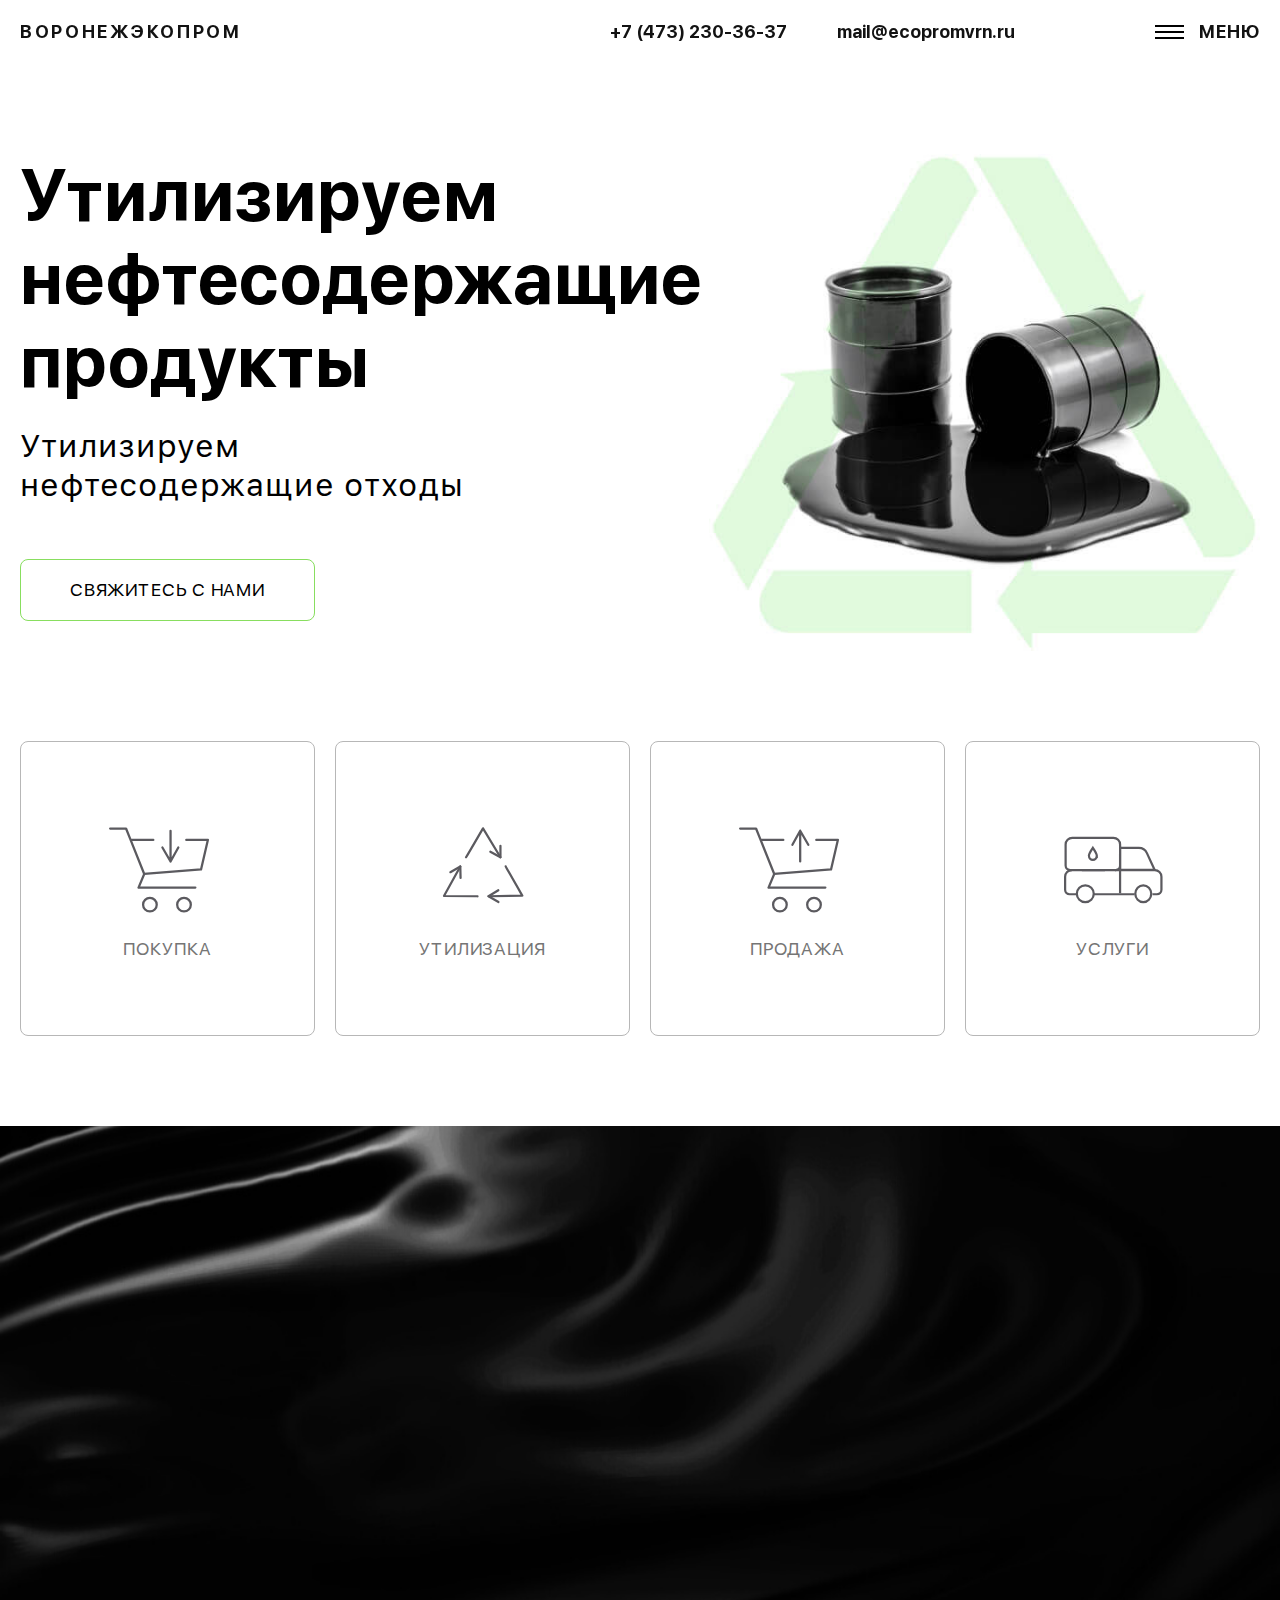
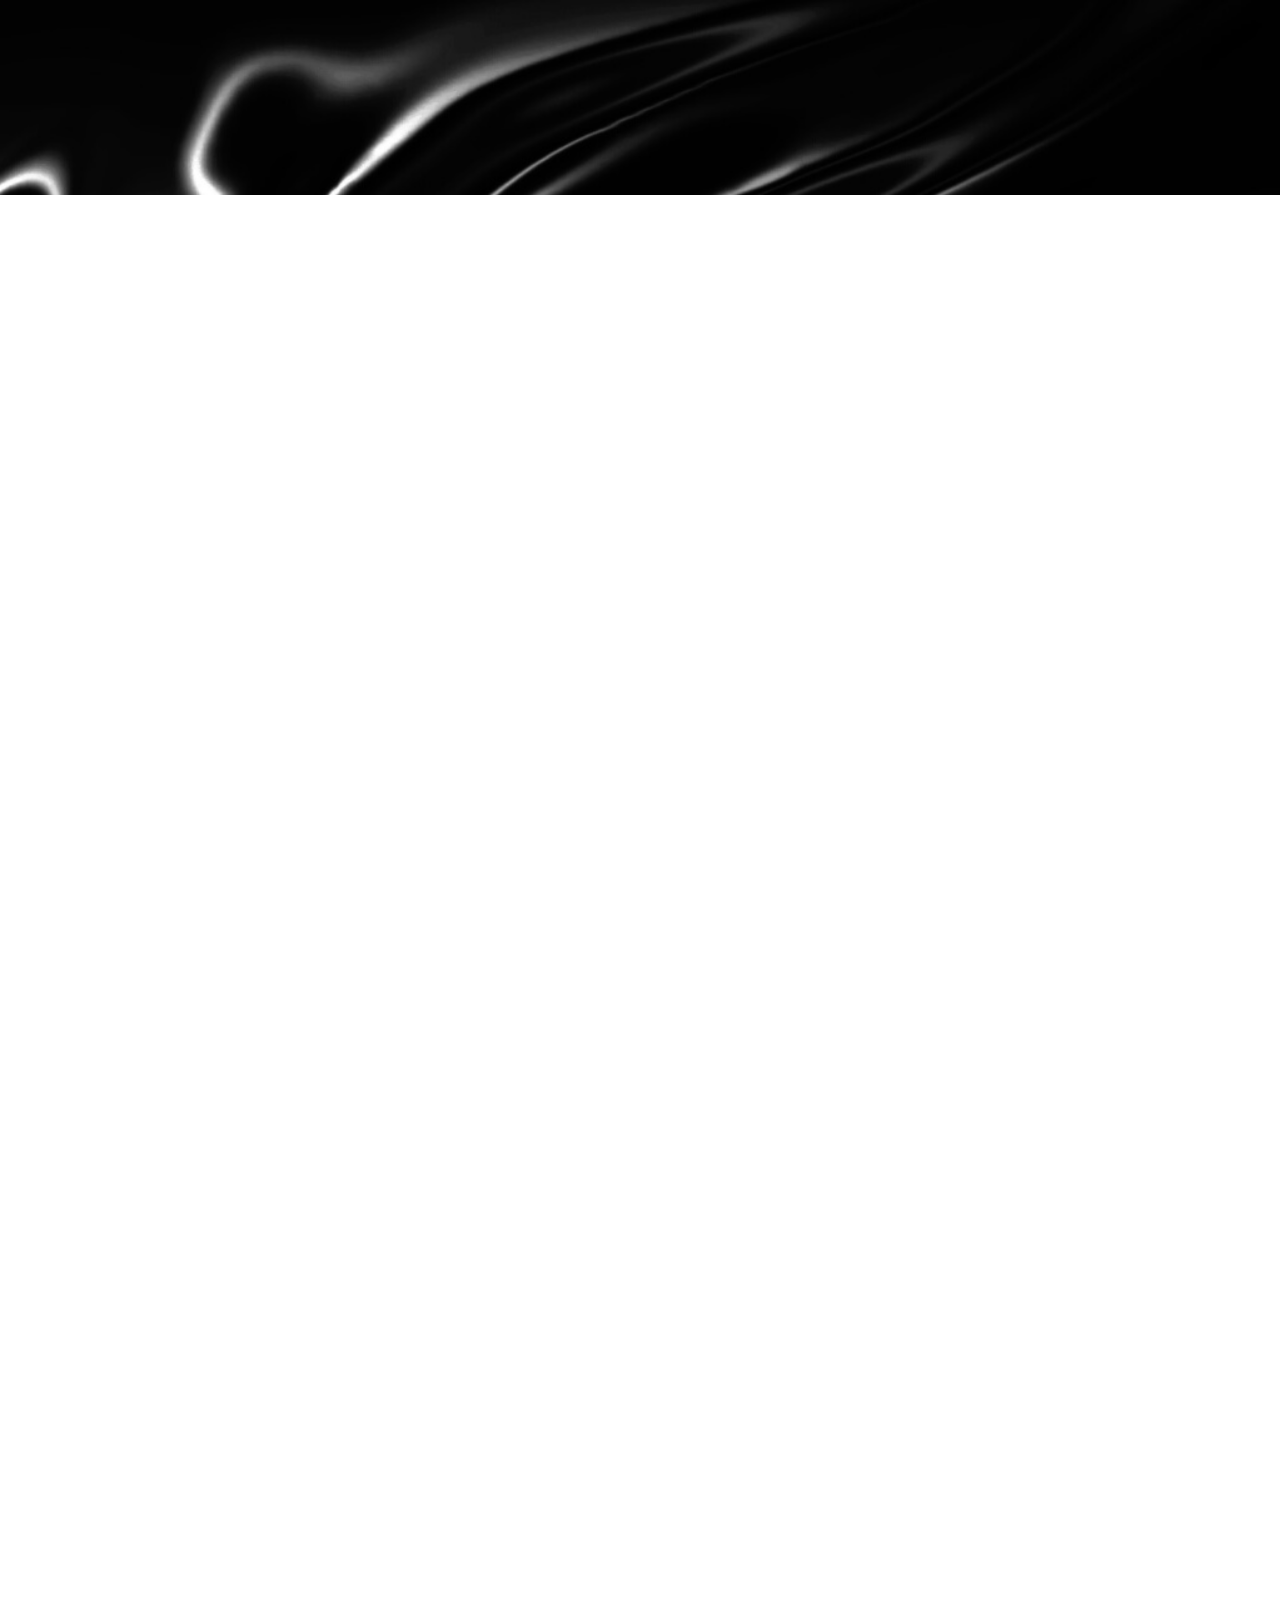
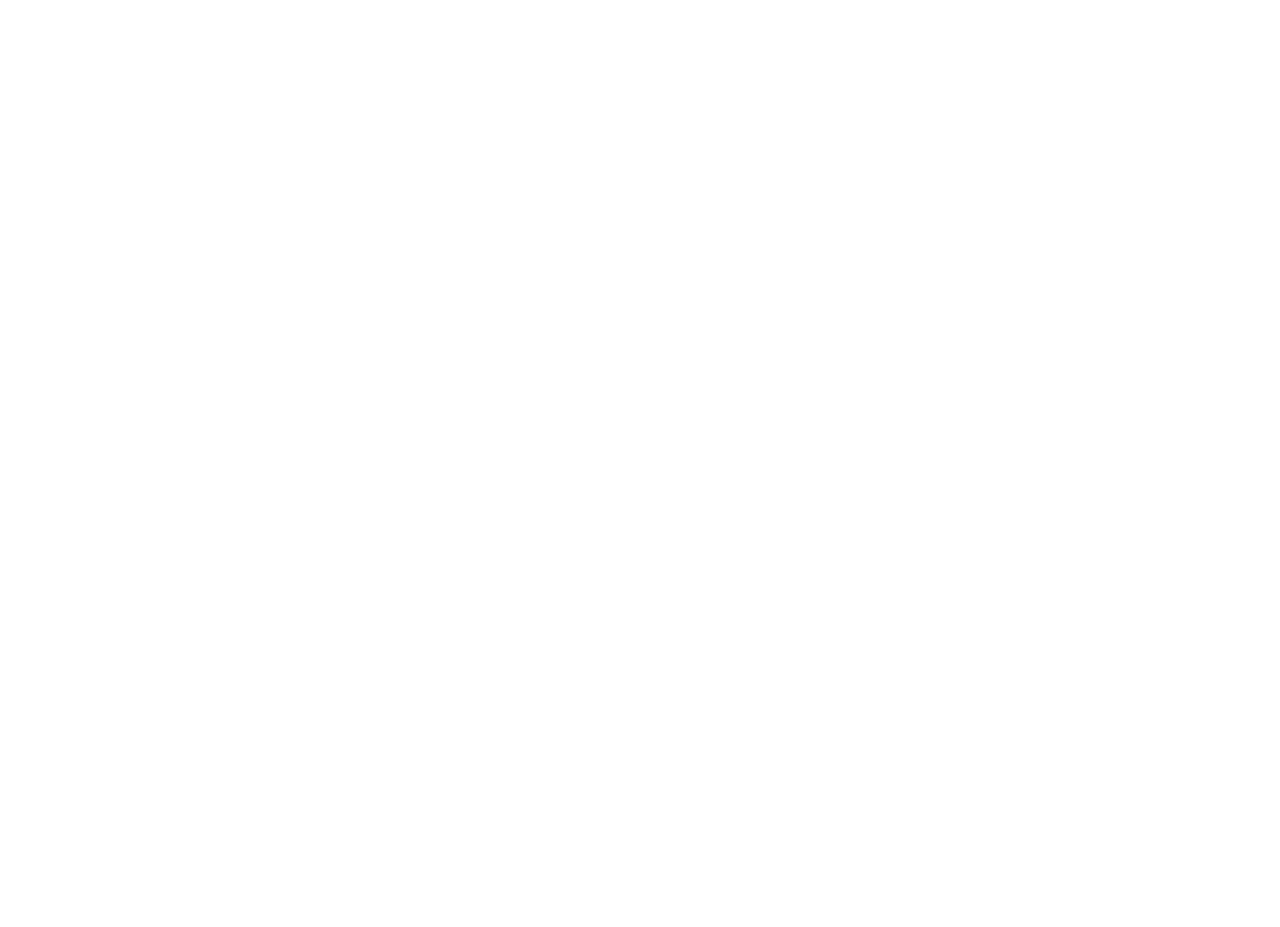
==== commit d7c3899b: "eddited" ====
--- a/dest/index.html
+++ b/dest/index.html
@@ -42,7 +42,7 @@
             <div class="container">
               <div class="home__container">
                 <div class="home__content wow fadeIn">
-                  <h5 class="home__title">Покупаем<br> отработанное<br> масло</h5><span class="home__sub-title">Утилизируем<br> нефтесодержащие отходы</span>
+                  <h5 class="home__title">Утилизируем<br> нефтесодержащие<br> продукты</h5><span class="home__sub-title">Утилизируем<br> нефтесодержащие отходы</span>
                   <div class="home__background lazy" data-src="img/backgrounds/image1.jpg"></div>
                   <div class="row">
                     <div class="col-xl-3 col-lg-4 col-sm-6 col-12"><a class="button home__button" href="#">Свяжитесь с нами</a></div>
--- a/dest/styles/common.min.css
+++ b/dest/styles/common.min.css
@@ -1,2 +1,2 @@
-@font-face{font-family:SFProDisplay;font-weight:400;font-style:normal;src:url(../fonts/SFPro/SF-Pro-Display-Regular.woff2) format("woff2"),url(../fonts/SFPro/SF-Pro-Display-Regular.woff) format("woff")}@font-face{font-family:SFProText;font-weight:400;font-style:normal;src:url(../fonts/SFPro/SF-Pro-Text-Regular.woff2) format("woff2"),url(../fonts/SFPro/SF-Pro-Text-Regular.woff) format("woff")}@font-face{font-family:SFProDisplay;font-weight:700;font-style:normal;src:url(../fonts/SFPro/SF-Pro-Display-Bold.woff2) format("woff2"),url(../fonts/SFPro/SF-Pro-Display-Bold.woff) format("woff")}@font-face{font-family:SFProText;font-weight:700;font-style:normal;src:url(../fonts/SFPro/SF-Pro-Text-Bold.woff2) format("woff2"),url(../fonts/SFPro/SF-Pro-Text-Bold.woff) format("woff")}.row{display:-webkit-box;display:-webkit-flex;display:-ms-flexbox;display:flex;-webkit-flex-wrap:wrap;-ms-flex-wrap:wrap;flex-wrap:wrap;margin-right:-10px;margin-left:-10px}.col,.col-1,.col-10,.col-11,.col-12,.col-2,.col-3,.col-4,.col-5,.col-6,.col-7,.col-8,.col-9,.col-auto,.col-lg,.col-lg-1,.col-lg-10,.col-lg-11,.col-lg-12,.col-lg-2,.col-lg-3,.col-lg-4,.col-lg-5,.col-lg-6,.col-lg-7,.col-lg-8,.col-lg-9,.col-lg-auto,.col-md,.col-md-1,.col-md-10,.col-md-11,.col-md-12,.col-md-2,.col-md-3,.col-md-4,.col-md-5,.col-md-6,.col-md-7,.col-md-8,.col-md-9,.col-md-auto,.col-sm,.col-sm-1,.col-sm-10,.col-sm-11,.col-sm-12,.col-sm-2,.col-sm-3,.col-sm-4,.col-sm-5,.col-sm-6,.col-sm-7,.col-sm-8,.col-sm-9,.col-sm-auto,.col-xl,.col-xl-1,.col-xl-10,.col-xl-11,.col-xl-12,.col-xl-2,.col-xl-3,.col-xl-4,.col-xl-5,.col-xl-6,.col-xl-7,.col-xl-8,.col-xl-9,.col-xl-auto{position:relative;width:100%;padding-right:10px;padding-left:10px}@media (min-width:0px){.col-xl{-ms-flex-preferred-size:0;-webkit-flex-basis:0;flex-basis:0;-ms-flex-positive:1;-webkit-box-flex:1;-webkit-flex-grow:1;flex-grow:1;max-width:100%}.col-xl-auto{-ms-flex:0 0 auto;-webkit-box-flex:0;-webkit-flex:0 0 auto;flex:0 0 auto;width:auto;max-width:100%}.col-xl-1{-ms-flex:0 0 8.333333%;-webkit-box-flex:0;-webkit-flex:0 0 8.333333%;flex:0 0 8.333333%;max-width:8.333333%}.col-xl-2{-ms-flex:0 0 16.666667%;-webkit-box-flex:0;-webkit-flex:0 0 16.666667%;flex:0 0 16.666667%;max-width:16.666667%}.col-xl-3{-ms-flex:0 0 25%;-webkit-box-flex:0;-webkit-flex:0 0 25%;flex:0 0 25%;max-width:25%}.col-xl-4{-ms-flex:0 0 33.333333%;-webkit-box-flex:0;-webkit-flex:0 0 33.333333%;flex:0 0 33.333333%;max-width:33.333333%}.col-xl-5{-ms-flex:0 0 41.666667%;-webkit-box-flex:0;-webkit-flex:0 0 41.666667%;flex:0 0 41.666667%;max-width:41.666667%}.col-xl-6{-ms-flex:0 0 50%;-webkit-box-flex:0;-webkit-flex:0 0 50%;flex:0 0 50%;max-width:50%}.col-xl-7{-ms-flex:0 0 58.333333%;-webkit-box-flex:0;-webkit-flex:0 0 58.333333%;flex:0 0 58.333333%;max-width:58.333333%}.col-xl-8{-ms-flex:0 0 66.666667%;-webkit-box-flex:0;-webkit-flex:0 0 66.666667%;flex:0 0 66.666667%;max-width:66.666667%}.col-xl-9{-ms-flex:0 0 75%;-webkit-box-flex:0;-webkit-flex:0 0 75%;flex:0 0 75%;max-width:75%}.col-xl-10{-ms-flex:0 0 83.333333%;-webkit-box-flex:0;-webkit-flex:0 0 83.333333%;flex:0 0 83.333333%;max-width:83.333333%}.col-xl-11{-ms-flex:0 0 91.666667%;-webkit-box-flex:0;-webkit-flex:0 0 91.666667%;flex:0 0 91.666667%;max-width:91.666667%}.col-xl-12{-ms-flex:0 0 100%;-webkit-box-flex:0;-webkit-flex:0 0 100%;flex:0 0 100%;max-width:100%}.order-xl-first{-ms-flex-order:-1;-webkit-box-ordinal-group:0;-webkit-order:-1;order:-1}.order-xl-last{-ms-flex-order:13;-webkit-box-ordinal-group:14;-webkit-order:13;order:13}.order-xl-0{-ms-flex-order:0;-webkit-box-ordinal-group:1;-webkit-order:0;order:0}.order-xl-1{-ms-flex-order:1;-webkit-box-ordinal-group:2;-webkit-order:1;order:1}.order-xl-2{-ms-flex-order:2;-webkit-box-ordinal-group:3;-webkit-order:2;order:2}.order-xl-3{-ms-flex-order:3;-webkit-box-ordinal-group:4;-webkit-order:3;order:3}.order-xl-4{-ms-flex-order:4;-webkit-box-ordinal-group:5;-webkit-order:4;order:4}.order-xl-5{-ms-flex-order:5;-webkit-box-ordinal-group:6;-webkit-order:5;order:5}.order-xl-6{-ms-flex-order:6;-webkit-box-ordinal-group:7;-webkit-order:6;order:6}.order-xl-7{-ms-flex-order:7;-webkit-box-ordinal-group:8;-webkit-order:7;order:7}.order-xl-8{-ms-flex-order:8;-webkit-box-ordinal-group:9;-webkit-order:8;order:8}.order-xl-9{-ms-flex-order:9;-webkit-box-ordinal-group:10;-webkit-order:9;order:9}.order-xl-10{-ms-flex-order:10;-webkit-box-ordinal-group:11;-webkit-order:10;order:10}.order-xl-11{-ms-flex-order:11;-webkit-box-ordinal-group:12;-webkit-order:11;order:11}.order-xl-12{-ms-flex-order:12;-webkit-box-ordinal-group:13;-webkit-order:12;order:12}.offset-xl-0{margin-left:0}.offset-xl-1{margin-left:8.333333%}.offset-xl-2{margin-left:16.666667%}.offset-xl-3{margin-left:25%}.offset-xl-4{margin-left:33.333333%}.offset-xl-5{margin-left:41.666667%}.offset-xl-6{margin-left:50%}.offset-xl-7{margin-left:58.333333%}.offset-xl-8{margin-left:66.666667%}.offset-xl-9{margin-left:75%}.offset-xl-10{margin-left:83.333333%}.offset-xl-11{margin-left:91.666667%}}@media (max-width:1200px){.col-lg{-ms-flex-preferred-size:0;-webkit-flex-basis:0;flex-basis:0;-ms-flex-positive:1;-webkit-box-flex:1;-webkit-flex-grow:1;flex-grow:1;max-width:100%}.col-lg-auto{-ms-flex:0 0 auto;-webkit-box-flex:0;-webkit-flex:0 0 auto;flex:0 0 auto;width:auto;max-width:100%}.col-lg-1{-ms-flex:0 0 8.333333%;-webkit-box-flex:0;-webkit-flex:0 0 8.333333%;flex:0 0 8.333333%;max-width:8.333333%}.col-lg-2{-ms-flex:0 0 16.666667%;-webkit-box-flex:0;-webkit-flex:0 0 16.666667%;flex:0 0 16.666667%;max-width:16.666667%}.col-lg-3{-ms-flex:0 0 25%;-webkit-box-flex:0;-webkit-flex:0 0 25%;flex:0 0 25%;max-width:25%}.col-lg-4{-ms-flex:0 0 33.333333%;-webkit-box-flex:0;-webkit-flex:0 0 33.333333%;flex:0 0 33.333333%;max-width:33.333333%}.col-lg-5{-ms-flex:0 0 41.666667%;-webkit-box-flex:0;-webkit-flex:0 0 41.666667%;flex:0 0 41.666667%;max-width:41.666667%}.col-lg-6{-ms-flex:0 0 50%;-webkit-box-flex:0;-webkit-flex:0 0 50%;flex:0 0 50%;max-width:50%}.col-lg-7{-ms-flex:0 0 58.333333%;-webkit-box-flex:0;-webkit-flex:0 0 58.333333%;flex:0 0 58.333333%;max-width:58.333333%}.col-lg-8{-ms-flex:0 0 66.666667%;-webkit-box-flex:0;-webkit-flex:0 0 66.666667%;flex:0 0 66.666667%;max-width:66.666667%}.col-lg-9{-ms-flex:0 0 75%;-webkit-box-flex:0;-webkit-flex:0 0 75%;flex:0 0 75%;max-width:75%}.col-lg-10{-ms-flex:0 0 83.333333%;-webkit-box-flex:0;-webkit-flex:0 0 83.333333%;flex:0 0 83.333333%;max-width:83.333333%}.col-lg-11{-ms-flex:0 0 91.666667%;-webkit-box-flex:0;-webkit-flex:0 0 91.666667%;flex:0 0 91.666667%;max-width:91.666667%}.col-lg-12{-ms-flex:0 0 100%;-webkit-box-flex:0;-webkit-flex:0 0 100%;flex:0 0 100%;max-width:100%}.order-lg-first{-ms-flex-order:-1;-webkit-box-ordinal-group:0;-webkit-order:-1;order:-1}.order-lg-last{-ms-flex-order:13;-webkit-box-ordinal-group:14;-webkit-order:13;order:13}.order-lg-0{-ms-flex-order:0;-webkit-box-ordinal-group:1;-webkit-order:0;order:0}.order-lg-1{-ms-flex-order:1;-webkit-box-ordinal-group:2;-webkit-order:1;order:1}.order-lg-2{-ms-flex-order:2;-webkit-box-ordinal-group:3;-webkit-order:2;order:2}.order-lg-3{-ms-flex-order:3;-webkit-box-ordinal-group:4;-webkit-order:3;order:3}.order-lg-4{-ms-flex-order:4;-webkit-box-ordinal-group:5;-webkit-order:4;order:4}.order-lg-5{-ms-flex-order:5;-webkit-box-ordinal-group:6;-webkit-order:5;order:5}.order-lg-6{-ms-flex-order:6;-webkit-box-ordinal-group:7;-webkit-order:6;order:6}.order-lg-7{-ms-flex-order:7;-webkit-box-ordinal-group:8;-webkit-order:7;order:7}.order-lg-8{-ms-flex-order:8;-webkit-box-ordinal-group:9;-webkit-order:8;order:8}.order-lg-9{-ms-flex-order:9;-webkit-box-ordinal-group:10;-webkit-order:9;order:9}.order-lg-10{-ms-flex-order:10;-webkit-box-ordinal-group:11;-webkit-order:10;order:10}.order-lg-11{-ms-flex-order:11;-webkit-box-ordinal-group:12;-webkit-order:11;order:11}.order-lg-12{-ms-flex-order:12;-webkit-box-ordinal-group:13;-webkit-order:12;order:12}.offset-lg-0{margin-left:0}.offset-lg-1{margin-left:8.333333%}.offset-lg-2{margin-left:16.666667%}.offset-lg-3{margin-left:25%}.offset-lg-4{margin-left:33.333333%}.offset-lg-5{margin-left:41.666667%}.offset-lg-6{margin-left:50%}.offset-lg-7{margin-left:58.333333%}.offset-lg-8{margin-left:66.666667%}.offset-lg-9{margin-left:75%}.offset-lg-10{margin-left:83.333333%}.offset-lg-11{margin-left:91.666667%}}@media (max-width:992px){.col-md{-ms-flex-preferred-size:0;-webkit-flex-basis:0;flex-basis:0;-ms-flex-positive:1;-webkit-box-flex:1;-webkit-flex-grow:1;flex-grow:1;max-width:100%}.col-md-auto{-ms-flex:0 0 auto;-webkit-box-flex:0;-webkit-flex:0 0 auto;flex:0 0 auto;width:auto;max-width:100%}.col-md-1{-ms-flex:0 0 8.333333%;-webkit-box-flex:0;-webkit-flex:0 0 8.333333%;flex:0 0 8.333333%;max-width:8.333333%}.col-md-2{-ms-flex:0 0 16.666667%;-webkit-box-flex:0;-webkit-flex:0 0 16.666667%;flex:0 0 16.666667%;max-width:16.666667%}.col-md-3{-ms-flex:0 0 25%;-webkit-box-flex:0;-webkit-flex:0 0 25%;flex:0 0 25%;max-width:25%}.col-md-4{-ms-flex:0 0 33.333333%;-webkit-box-flex:0;-webkit-flex:0 0 33.333333%;flex:0 0 33.333333%;max-width:33.333333%}.col-md-5{-ms-flex:0 0 41.666667%;-webkit-box-flex:0;-webkit-flex:0 0 41.666667%;flex:0 0 41.666667%;max-width:41.666667%}.col-md-6{-ms-flex:0 0 50%;-webkit-box-flex:0;-webkit-flex:0 0 50%;flex:0 0 50%;max-width:50%}.col-md-7{-ms-flex:0 0 58.333333%;-webkit-box-flex:0;-webkit-flex:0 0 58.333333%;flex:0 0 58.333333%;max-width:58.333333%}.col-md-8{-ms-flex:0 0 66.666667%;-webkit-box-flex:0;-webkit-flex:0 0 66.666667%;flex:0 0 66.666667%;max-width:66.666667%}.col-md-9{-ms-flex:0 0 75%;-webkit-box-flex:0;-webkit-flex:0 0 75%;flex:0 0 75%;max-width:75%}.col-md-10{-ms-flex:0 0 83.333333%;-webkit-box-flex:0;-webkit-flex:0 0 83.333333%;flex:0 0 83.333333%;max-width:83.333333%}.col-md-11{-ms-flex:0 0 91.666667%;-webkit-box-flex:0;-webkit-flex:0 0 91.666667%;flex:0 0 91.666667%;max-width:91.666667%}.col-md-12{-ms-flex:0 0 100%;-webkit-box-flex:0;-webkit-flex:0 0 100%;flex:0 0 100%;max-width:100%}.order-md-first{-ms-flex-order:-1;-webkit-box-ordinal-group:0;-webkit-order:-1;order:-1}.order-md-last{-ms-flex-order:13;-webkit-box-ordinal-group:14;-webkit-order:13;order:13}.order-md-0{-ms-flex-order:0;-webkit-box-ordinal-group:1;-webkit-order:0;order:0}.order-md-1{-ms-flex-order:1;-webkit-box-ordinal-group:2;-webkit-order:1;order:1}.order-md-2{-ms-flex-order:2;-webkit-box-ordinal-group:3;-webkit-order:2;order:2}.order-md-3{-ms-flex-order:3;-webkit-box-ordinal-group:4;-webkit-order:3;order:3}.order-md-4{-ms-flex-order:4;-webkit-box-ordinal-group:5;-webkit-order:4;order:4}.order-md-5{-ms-flex-order:5;-webkit-box-ordinal-group:6;-webkit-order:5;order:5}.order-md-6{-ms-flex-order:6;-webkit-box-ordinal-group:7;-webkit-order:6;order:6}.order-md-7{-ms-flex-order:7;-webkit-box-ordinal-group:8;-webkit-order:7;order:7}.order-md-8{-ms-flex-order:8;-webkit-box-ordinal-group:9;-webkit-order:8;order:8}.order-md-9{-ms-flex-order:9;-webkit-box-ordinal-group:10;-webkit-order:9;order:9}.order-md-10{-ms-flex-order:10;-webkit-box-ordinal-group:11;-webkit-order:10;order:10}.order-md-11{-ms-flex-order:11;-webkit-box-ordinal-group:12;-webkit-order:11;order:11}.order-md-12{-ms-flex-order:12;-webkit-box-ordinal-group:13;-webkit-order:12;order:12}.offset-md-0{margin-left:0}.offset-md-1{margin-left:8.333333%}.offset-md-2{margin-left:16.666667%}.offset-md-3{margin-left:25%}.offset-md-4{margin-left:33.333333%}.offset-md-5{margin-left:41.666667%}.offset-md-6{margin-left:50%}.offset-md-7{margin-left:58.333333%}.offset-md-8{margin-left:66.666667%}.offset-md-9{margin-left:75%}.offset-md-10{margin-left:83.333333%}.offset-md-11{margin-left:91.666667%}}@media (max-width:768px){.col-sm{-ms-flex-preferred-size:0;-webkit-flex-basis:0;flex-basis:0;-ms-flex-positive:1;-webkit-box-flex:1;-webkit-flex-grow:1;flex-grow:1;max-width:100%}.col-sm-auto{-ms-flex:0 0 auto;-webkit-box-flex:0;-webkit-flex:0 0 auto;flex:0 0 auto;width:auto;max-width:100%}.col-sm-1{-ms-flex:0 0 8.333333%;-webkit-box-flex:0;-webkit-flex:0 0 8.333333%;flex:0 0 8.333333%;max-width:8.333333%}.col-sm-2{-ms-flex:0 0 16.666667%;-webkit-box-flex:0;-webkit-flex:0 0 16.666667%;flex:0 0 16.666667%;max-width:16.666667%}.col-sm-3{-ms-flex:0 0 25%;-webkit-box-flex:0;-webkit-flex:0 0 25%;flex:0 0 25%;max-width:25%}.col-sm-4{-ms-flex:0 0 33.333333%;-webkit-box-flex:0;-webkit-flex:0 0 33.333333%;flex:0 0 33.333333%;max-width:33.333333%}.col-sm-5{-ms-flex:0 0 41.666667%;-webkit-box-flex:0;-webkit-flex:0 0 41.666667%;flex:0 0 41.666667%;max-width:41.666667%}.col-sm-6{-ms-flex:0 0 50%;-webkit-box-flex:0;-webkit-flex:0 0 50%;flex:0 0 50%;max-width:50%}.col-sm-7{-ms-flex:0 0 58.333333%;-webkit-box-flex:0;-webkit-flex:0 0 58.333333%;flex:0 0 58.333333%;max-width:58.333333%}.col-sm-8{-ms-flex:0 0 66.666667%;-webkit-box-flex:0;-webkit-flex:0 0 66.666667%;flex:0 0 66.666667%;max-width:66.666667%}.col-sm-9{-ms-flex:0 0 75%;-webkit-box-flex:0;-webkit-flex:0 0 75%;flex:0 0 75%;max-width:75%}.col-sm-10{-ms-flex:0 0 83.333333%;-webkit-box-flex:0;-webkit-flex:0 0 83.333333%;flex:0 0 83.333333%;max-width:83.333333%}.col-sm-11{-ms-flex:0 0 91.666667%;-webkit-box-flex:0;-webkit-flex:0 0 91.666667%;flex:0 0 91.666667%;max-width:91.666667%}.col-sm-12{-ms-flex:0 0 100%;-webkit-box-flex:0;-webkit-flex:0 0 100%;flex:0 0 100%;max-width:100%}.order-sm-first{-ms-flex-order:-1;-webkit-box-ordinal-group:0;-webkit-order:-1;order:-1}.order-sm-last{-ms-flex-order:13;-webkit-box-ordinal-group:14;-webkit-order:13;order:13}.order-sm-0{-ms-flex-order:0;-webkit-box-ordinal-group:1;-webkit-order:0;order:0}.order-sm-1{-ms-flex-order:1;-webkit-box-ordinal-group:2;-webkit-order:1;order:1}.order-sm-2{-ms-flex-order:2;-webkit-box-ordinal-group:3;-webkit-order:2;order:2}.order-sm-3{-ms-flex-order:3;-webkit-box-ordinal-group:4;-webkit-order:3;order:3}.order-sm-4{-ms-flex-order:4;-webkit-box-ordinal-group:5;-webkit-order:4;order:4}.order-sm-5{-ms-flex-order:5;-webkit-box-ordinal-group:6;-webkit-order:5;order:5}.order-sm-6{-ms-flex-order:6;-webkit-box-ordinal-group:7;-webkit-order:6;order:6}.order-sm-7{-ms-flex-order:7;-webkit-box-ordinal-group:8;-webkit-order:7;order:7}.order-sm-8{-ms-flex-order:8;-webkit-box-ordinal-group:9;-webkit-order:8;order:8}.order-sm-9{-ms-flex-order:9;-webkit-box-ordinal-group:10;-webkit-order:9;order:9}.order-sm-10{-ms-flex-order:10;-webkit-box-ordinal-group:11;-webkit-order:10;order:10}.order-sm-11{-ms-flex-order:11;-webkit-box-ordinal-group:12;-webkit-order:11;order:11}.order-sm-12{-ms-flex-order:12;-webkit-box-ordinal-group:13;-webkit-order:12;order:12}.offset-sm-0{margin-left:0}.offset-sm-1{margin-left:8.333333%}.offset-sm-2{margin-left:16.666667%}.offset-sm-3{margin-left:25%}.offset-sm-4{margin-left:33.333333%}.offset-sm-5{margin-left:41.666667%}.offset-sm-6{margin-left:50%}.offset-sm-7{margin-left:58.333333%}.offset-sm-8{margin-left:66.666667%}.offset-sm-9{margin-left:75%}.offset-sm-10{margin-left:83.333333%}.offset-sm-11{margin-left:91.666667%}}@media (max-width:576px){.col{-ms-flex-preferred-size:0;-webkit-flex-basis:0;flex-basis:0;-ms-flex-positive:1;-webkit-box-flex:1;-webkit-flex-grow:1;flex-grow:1;max-width:100%}.col-auto{-ms-flex:0 0 auto;-webkit-box-flex:0;-webkit-flex:0 0 auto;flex:0 0 auto;width:auto;max-width:100%}.col-1{-ms-flex:0 0 8.333333%;-webkit-box-flex:0;-webkit-flex:0 0 8.333333%;flex:0 0 8.333333%;max-width:8.333333%}.col-2{-ms-flex:0 0 16.666667%;-webkit-box-flex:0;-webkit-flex:0 0 16.666667%;flex:0 0 16.666667%;max-width:16.666667%}.col-3{-ms-flex:0 0 25%;-webkit-box-flex:0;-webkit-flex:0 0 25%;flex:0 0 25%;max-width:25%}.col-4{-ms-flex:0 0 33.333333%;-webkit-box-flex:0;-webkit-flex:0 0 33.333333%;flex:0 0 33.333333%;max-width:33.333333%}.col-5{-ms-flex:0 0 41.666667%;-webkit-box-flex:0;-webkit-flex:0 0 41.666667%;flex:0 0 41.666667%;max-width:41.666667%}.col-6{-ms-flex:0 0 50%;-webkit-box-flex:0;-webkit-flex:0 0 50%;flex:0 0 50%;max-width:50%}.col-7{-ms-flex:0 0 58.333333%;-webkit-box-flex:0;-webkit-flex:0 0 58.333333%;flex:0 0 58.333333%;max-width:58.333333%}.col-8{-ms-flex:0 0 66.666667%;-webkit-box-flex:0;-webkit-flex:0 0 66.666667%;flex:0 0 66.666667%;max-width:66.666667%}.col-9{-ms-flex:0 0 75%;-webkit-box-flex:0;-webkit-flex:0 0 75%;flex:0 0 75%;max-width:75%}.col-10{-ms-flex:0 0 83.333333%;-webkit-box-flex:0;-webkit-flex:0 0 83.333333%;flex:0 0 83.333333%;max-width:83.333333%}.col-11{-ms-flex:0 0 91.666667%;-webkit-box-flex:0;-webkit-flex:0 0 91.666667%;flex:0 0 91.666667%;max-width:91.666667%}.col-12{-ms-flex:0 0 100%;-webkit-box-flex:0;-webkit-flex:0 0 100%;flex:0 0 100%;max-width:100%}.order-first{-ms-flex-order:-1;-webkit-box-ordinal-group:0;-webkit-order:-1;order:-1}.order-last{-ms-flex-order:13;-webkit-box-ordinal-group:14;-webkit-order:13;order:13}.order-0{-ms-flex-order:0;-webkit-box-ordinal-group:1;-webkit-order:0;order:0}.order-1{-ms-flex-order:1;-webkit-box-ordinal-group:2;-webkit-order:1;order:1}.order-2{-ms-flex-order:2;-webkit-box-ordinal-group:3;-webkit-order:2;order:2}.order-3{-ms-flex-order:3;-webkit-box-ordinal-group:4;-webkit-order:3;order:3}.order-4{-ms-flex-order:4;-webkit-box-ordinal-group:5;-webkit-order:4;order:4}.order-5{-ms-flex-order:5;-webkit-box-ordinal-group:6;-webkit-order:5;order:5}.order-6{-ms-flex-order:6;-webkit-box-ordinal-group:7;-webkit-order:6;order:6}.order-7{-ms-flex-order:7;-webkit-box-ordinal-group:8;-webkit-order:7;order:7}.order-8{-ms-flex-order:8;-webkit-box-ordinal-group:9;-webkit-order:8;order:8}.order-9{-ms-flex-order:9;-webkit-box-ordinal-group:10;-webkit-order:9;order:9}.order-10{-ms-flex-order:10;-webkit-box-ordinal-group:11;-webkit-order:10;order:10}.order-11{-ms-flex-order:11;-webkit-box-ordinal-group:12;-webkit-order:11;order:11}.order-12{-ms-flex-order:12;-webkit-box-ordinal-group:13;-webkit-order:12;order:12}.offset-1{margin-left:8.333333%}.offset-2{margin-left:16.666667%}.offset-3{margin-left:25%}.offset-4{margin-left:33.333333%}.offset-5{margin-left:41.666667%}.offset-6{margin-left:50%}.offset-7{margin-left:58.333333%}.offset-8{margin-left:66.666667%}.offset-9{margin-left:75%}.offset-10{margin-left:83.333333%}.offset-11{margin-left:91.666667%}}body{font:18px SFProText,sans-serif;color:#000;min-width:320px;position:relative;line-height:1.5;letter-spacing:.05em}li,p{margin:0 0 1.25em 0}li:last-child,p:last-child{margin-bottom:0}.t-interval{line-height:1.75}.t-size-24{font-size:24px}.t-size-28{font-size:28px}h1,h2,h3,h4,h5{display:block;margin:0 0 .8em 0;line-height:1.25;font-weight:700}h1:last-child,h2:last-child,h3:last-child,h4:last-child,h5:last-child{margin-bottom:0}h1,h2{font-size:48px}h3{font-size:34px}h4{font-size:30px}h5{font-size:24px}.wrapper{overflow:hidden;width:100%;margin:0 auto;position:relative}.scroll-area{height:100%}.main{position:relative;z-index:1;width:100%;min-height:100vh}.main_fixed{height:100vh}.input{background:#eee;-webkit-border-radius:4px;border-radius:4px;display:block;width:100%;outline:0;border:0;-webkit-box-shadow:0;box-shadow:0;font-size:14px;padding:15px}.input::-webkit-input-placeholder{color:#757575;-webkit-transition:.3s;-o-transition:.3s;transition:.3s}.input:-ms-input-placeholder{color:#757575;-webkit-transition:.3s;-o-transition:.3s;transition:.3s}.input::-ms-input-placeholder{color:#757575;-webkit-transition:.3s;-o-transition:.3s;transition:.3s}.input::placeholder{color:#757575;-webkit-transition:.3s;-o-transition:.3s;transition:.3s}.input:focus{background:#e7e7e7}.input:focus::-webkit-input-placeholder{color:transparent}.input:focus:-ms-input-placeholder{color:transparent}.input:focus::-ms-input-placeholder{color:transparent}.input:focus::placeholder{color:transparent}.input_textarea{resize:none;min-height:100px}.padding-compensate{padding:64px 0 100px 0}.container{max-width:1300px;margin:0 auto;position:relative;z-index:2;padding:0 20px}.page-wrap{padding:90px 0}.animation-item{-webkit-animation-duration:inherit;animation-duration:inherit}.icon{width:50px;height:50px;fill:#000;stroke:#000}.icon_fixed{-webkit-transform:translateX(-9%);-ms-transform:translateX(-9%);transform:translateX(-9%)}.button{display:inline-block;text-decoration:none;font-size:18px;line-height:1;padding:21px;border:1px solid #88de5f;-webkit-border-radius:8px;border-radius:8px;text-align:center;color:#000;text-transform:uppercase;letter-spacing:.05em;outline:0;cursor:pointer;background:0 0;-webkit-box-shadow:none;box-shadow:none;-webkit-transition:.3s;-o-transition:.3s;transition:.3s;font-family:SFProDisplay}.button:hover{border-color:#000}.title{text-align:center}.interval:nth-child(2){-webkit-animation-delay:.2s;animation-delay:.2s}.interval:nth-child(3){-webkit-animation-delay:.4s;animation-delay:.4s}.interval:nth-child(4){-webkit-animation-delay:.6s;animation-delay:.6s}.interval:nth-child(5){-webkit-animation-delay:.8s;animation-delay:.8s}.interval:nth-child(6){-webkit-animation-delay:1s;animation-delay:1s}.interval:nth-child(7){-webkit-animation-delay:1.2s;animation-delay:1.2s}.interval:nth-child(8){-webkit-animation-delay:1.4s;animation-delay:1.4s}.interval:nth-child(9){-webkit-animation-delay:1.6s;animation-delay:1.6s}.interval:nth-child(10){-webkit-animation-delay:1.8s;animation-delay:1.8s}.interval:nth-child(11){-webkit-animation-delay:2s;animation-delay:2s}.interval:nth-child(12){-webkit-animation-delay:2.2s;animation-delay:2.2s}.cover-box{overflow:hidden;display:block}.cover-box img{display:block;position:absolute;left:50%;top:50%;-webkit-transform:translate(-50%,-50%);-ms-transform:translate(-50%,-50%);transform:translate(-50%,-50%)}.wow{visibility:hidden}.ww{height:100%!important}.wh{width:100%!important}.contact-item{text-decoration:none;display:inline-block;font-weight:700;letter-spacing:normal;-webkit-transition:.3s;-o-transition:.3s;transition:.3s}.contact-item:hover{opacity:.8}@media all and (max-width:992px){h1,h2{font-size:34px}h4{font-size:26px}h5{font-size:22px}.t-size-28{font-size:24px}}@media all and (max-width:768px){.main{height:auto}.interval:nth-child(2){-webkit-animation-delay:.1s;animation-delay:.1s}.interval:nth-child(3){-webkit-animation-delay:.2s;animation-delay:.2s}.interval:nth-child(4){-webkit-animation-delay:.3s;animation-delay:.3s}.interval:nth-child(5){-webkit-animation-delay:.4s;animation-delay:.4s}.interval:nth-child(6){-webkit-animation-delay:.5s;animation-delay:.5s}.interval:nth-child(7){-webkit-animation-delay:.6s;animation-delay:.6s}.interval:nth-child(8){-webkit-animation-delay:.7s;animation-delay:.7s}.interval:nth-child(9){-webkit-animation-delay:.8s;animation-delay:.8s}.interval:nth-child(10){-webkit-animation-delay:.9s;animation-delay:.9s}.interval:nth-child(11){-webkit-animation-delay:1s;animation-delay:1s}.interval:nth-child(12){-webkit-animation-delay:1.1s;animation-delay:1.1s}.t-size-24{font-size:20px}.page-wrap{padding:45px 0 60px 0}}@media all and (max-width:576px){h1,h2,h3{font-size:26px}h4{font-size:22px}h5{font-size:20px}.button{font-size:14px;padding:16px 20px}p{margin:0 0 20px 0;font-size:18px}p br{display:none}.t-interval{line-height:1.5}.t-size-24{font-size:18px}.t-size-28{font-size:20px}.interval:nth-child(odd){-webkit-animation-delay:0s;animation-delay:0s}.interval:nth-child(even){-webkit-animation-delay:.2s;animation-delay:.2s}.padding-compensate{padding:60px 0 100px 0}}.header{position:fixed;display:none;z-index:50;width:100%;line-height:24px;font-weight:700;-webkit-transition:background-color .3s,-webkit-box-shadow .3s;transition:background-color .3s,-webkit-box-shadow .3s;-o-transition:background-color .3s,box-shadow .3s;transition:background-color .3s,box-shadow .3s;transition:background-color .3s,box-shadow .3s,-webkit-box-shadow .3s;background-color:rgba(255,255,255,.95);font-family:SFProDisplay}.header__container{display:-webkit-box;display:-webkit-flex;display:-ms-flexbox;display:flex;-webkit-box-pack:justify;-webkit-justify-content:space-between;-ms-flex-pack:justify;justify-content:space-between}.header.scrolled{-webkit-box-shadow:0 0 8px 0 rgba(0,0,0,.2);box-shadow:0 0 8px 0 rgba(0,0,0,.2)}.header a{color:#121212}.header__contact-item:not(:first-child){margin-left:91px}.header__contacts{display:-webkit-box;display:-webkit-flex;display:-ms-flexbox;display:flex;-webkit-box-align:center;-webkit-align-items:center;-ms-flex-align:center;align-items:center}.logo__link{text-decoration:none;text-transform:uppercase;display:block;letter-spacing:.15em;padding:20px;-webkit-transition:.3s;-o-transition:.3s;transition:.3s}.logo__link:hover{opacity:.8s}.nav-open{position:relative;text-decoration:none;text-transform:uppercase;position:relative;display:-webkit-box;display:-webkit-flex;display:-ms-flexbox;display:flex;-webkit-box-align:center;-webkit-align-items:center;-ms-flex-align:center;align-items:center;margin-left:120px;line-height:24px;padding:20px;-webkit-transition:.3s;-o-transition:.3s;transition:.3s}.nav-open__inner{position:relative;margin-right:15px;display:inline-block;width:29px;height:2px;background-color:#000;-webkit-transition:.3s;-o-transition:.3s;transition:.3s}.nav-open__inner:after,.nav-open__inner:before{content:'';display:block;width:100%;height:100%;background-color:inherit;position:absolute;background-color:#000;-webkit-transition:.3s;-o-transition:.3s;transition:.3s}.nav-open__inner:before{top:-6px}.nav-open__inner:after{bottom:-6px}.nav-open:hover{background-color:#f8f8f8}.nav-close{height:64px;width:64px;display:block;position:absolute;top:0;left:0;padding:20px;-webkit-transition:.3s;-o-transition:.3s;transition:.3s}.nav-close:after,.nav-close:before{content:'';position:absolute;display:block;width:29px;height:2px;background-color:#757575;top:50%;left:50%}.nav-close:before{-webkit-transform:translate(-50%,-50%) rotate(45deg);-ms-transform:translate(-50%,-50%) rotate(45deg);transform:translate(-50%,-50%) rotate(45deg)}.nav-close:after{-webkit-transform:translate(-50%,-50%) rotate(-45deg);-ms-transform:translate(-50%,-50%) rotate(-45deg);transform:translate(-50%,-50%) rotate(-45deg)}.nav-close:hover{background-color:#f8f8f8}.overlay{position:fixed;display:none;z-index:100;width:100%;height:100%;background-color:rgba(0,0,0,.5)}.nav{position:fixed;z-index:150;height:100%;top:0;right:0;background-color:#fff;-webkit-transition:-webkit-transform .3s;transition:-webkit-transform .3s;-o-transition:transform .3s;transition:transform .3s;transition:transform .3s,-webkit-transform .3s;-webkit-transform:translateX(100%);-ms-transform:translateX(100%);transform:translateX(100%)}.nav_active{-webkit-transform:translateX(0);-ms-transform:translateX(0);transform:translateX(0)}.nav .scroll-area{border-top:1px solid #eee}.nav__container{width:240px;height:100%;position:relative;padding-top:64px}.nav__list{max-height:100%;overflow:auto;list-style:none;margin:0;padding:20px 0}.nav__item{margin:0}.nav__item_contact{font-size:16px;width:100%;display:none;color:#000;line-height:normal}.nav__item_pd{margin-top:20px;padding-top:20px;position:relative}.nav__item_pd:before{content:'';display:block;width:100%;height:1px;position:absolute;top:0;left:0;background-color:#eee}.nav__link{color:inherit;line-height:20px;display:block;color:inherit;text-decoration:none;font-weight:400;position:relative;padding:20px;-webkit-transition:.3s;-o-transition:.3s;transition:.3s;color:#000}.nav__link:after{content:'';display:block;position:absolute;width:10px;height:10px;top:50%;-webkit-transform:translateY(-50%);-ms-transform:translateY(-50%);transform:translateY(-50%);right:20px;-webkit-border-radius:100%;border-radius:100%;background-color:#99e575;-webkit-transition:.3s;-o-transition:.3s;transition:.3s;opacity:0}.nav__link:hover{background-color:#f8f8f8}.nav__link:hover:after{opacity:1}.nav__link_contact:after{display:none}@media all and (max-width:1500px){.header__contact-item:not(:first-child){margin-left:50px}}@media all and (max-width:992px){.nav__item_contact{display:block}.header__contact-item{display:none}.nav-open{margin:0}}@media all and (max-width:576px){.header{font-size:16px;line-height:20px}.nav-close{width:60px;height:60px}.nav-close:after,.nav-close:before{width:25px}.nav-open{height:60px}.nav-open__inner{margin:0;width:20px}.nav-open__text{display:none}.logo__link{font-size:16px;letter-spacing:.05em}.nav__container{padding-top:60px}.nav__item{font-size:16px}.nav__link{padding:15px 20px}}.home{margin-bottom:90px}.home__container{position:relative}.home__links{-webkit-box-pack:center;-webkit-justify-content:center;-ms-flex-pack:center;justify-content:center;margin-bottom:-20px}.home__content{padding-bottom:30px;margin-bottom:90px;position:relative}.home__content .row{position:relative;z-index:2}.home__title{margin:0;font-size:86px;line-height:1.15;position:relative;z-index:2;margin-bottom:25px;font-family:SFProDisplay}.home__sub-title{font-size:32px;line-height:1.2;margin-bottom:55px;position:relative;z-index:2;display:block}.home__button{min-width:100%;white-space:nowrap}.home__background{position:absolute;-webkit-background-size:contain;background-size:contain;background-position:center right;background-repeat:no-repeat;z-index:1;top:0;right:0;width:584px;height:100%}.home-link{letter-spacing:.05em;padding-bottom:20px;font-family:SFProDisplay}.home-link__container{-webkit-border-radius:8px;border-radius:8px;background-color:#fff;border:1px solid #000;border:1px solid #b7b7b7;padding:15px;position:relative;overflow:hidden;display:block}.home-link__container:before{content:'';display:block;padding-top:100%}.home-link__container:hover .home-link__back{opacity:1}.home-link__back,.home-link__front{position:absolute;width:100%;height:100%;top:0;left:0;display:-webkit-box;display:-webkit-flex;display:-ms-flexbox;display:flex;-webkit-box-orient:vertical;-webkit-box-direction:normal;-webkit-flex-direction:column;-ms-flex-direction:column;flex-direction:column;-webkit-box-align:center;-webkit-align-items:center;-ms-flex-align:center;align-items:center;text-align:center;-webkit-box-pack:center;-webkit-justify-content:center;-ms-flex-pack:center;justify-content:center;padding:20px}.home-link__back{background:#333433;color:#fff;-webkit-transition:.3s;-o-transition:.3s;transition:.3s;opacity:0}.home-link__sub-title{text-transform:uppercase;margin-bottom:25px;padding-bottom:20px;line-height:1;color:#c6bdbd;position:relative}.home-link__sub-title:after{content:'';display:block;position:absolute;bottom:0;left:50%;-webkit-transform:translateX(-50%);-ms-transform:translateX(-50%);transform:translateX(-50%);height:1px;width:90px;background-color:#9b9b9b}.home-link__title{text-transform:uppercase;color:#757575;margin-top:20px;line-height:1}.home-link .icon{width:100px;height:100px;stroke:#5b5a5f}@media all and (max-width:1200px){.home{margin-bottom:80px}.home__title{font-size:60px}.home__sub-title{font-size:28px}.home__content{margin-bottom:60px}}@media all and (max-width:768px){.home__title{font-size:52px}.home__content{margin-bottom:40px}.home__sub-title{font-size:26px}.home__background{width:320px}.home-link:nth-child(2){-webkit-animation-delay:.1s;animation-delay:.1s}.home-link:nth-child(3){-webkit-animation-delay:.2s;animation-delay:.2s}.home-link:nth-child(4){-webkit-animation-delay:.3s;animation-delay:.3s}}@media all and (max-width:576px){.home-link__description{font-size:16px}.home-link__sub-title{margin-bottom:14px;padding-bottom:14px;font-size:16px}.home-link__title{font-size:16px}.home-link .icon{width:60px;height:60px}.home__title{font-size:46px}.home__sub-title{font-size:22px}.home{margin-bottom:40px}.home__content{padding:0;margin-bottom:38px}.home__background{background-position:right top;opacity:.7;width:290px}}@media all and (max-width:460px){.home-link .icon{width:40px;height:40px}.home-link__title{font-size:13px}.home-link__sub-title{font-size:13px;margin-bottom:10px;padding-bottom:10px}.home-link__description{font-size:12px}.home-link__back,.home-link__front{padding:15px}.home__background{width:100%;opacity:1;margin-bottom:15px;position:relative}.home__background:before{content:'';display:block;padding-top:90%}.home__title{font-size:36px;margin-bottom:10px}.home__sub-title{font-size:18px;margin-bottom:15px}}@media all and (max-width:370px){.home-link__description{font-size:10px}}.sale-section{text-align:center}.sale-section__products{padding:60px 0;margin-bottom:-20px;-webkit-box-pack:center;-webkit-justify-content:center;-ms-flex-pack:center;justify-content:center}.sale-section__delivery{margin:0 auto;max-width:920px;margin-bottom:90px}.product-block{width:33.33%;font-family:SFProDisplay;padding-bottom:20px}.product-block__container{padding:30px;border:1px solid #b7b7b7;-webkit-border-radius:8px;border-radius:8px;background-color:#fff;-webkit-transition:.3s;-o-transition:.3s;transition:.3s;height:100%;display:-webkit-box;display:-webkit-flex;display:-ms-flexbox;display:flex;-webkit-box-orient:vertical;-webkit-box-direction:normal;-webkit-flex-direction:column;-ms-flex-direction:column;flex-direction:column;-webkit-box-pack:justify;-webkit-justify-content:space-between;-ms-flex-pack:justify;justify-content:space-between}.product-block__container:hover{background:#333433;-webkit-box-shadow:0 0 15px rgba(0,0,0,.3);box-shadow:0 0 15px rgba(0,0,0,.3);color:#fff}.product-block__container:hover .icon{fill:#fff;stroke:#fff}.product-block__container:hover .product-block__front{opacity:0}.product-block__container:hover .product-block__back{opacity:1}.product-block .icon{height:80px;display:block;margin:0 auto;-webkit-transition:.3s;-o-transition:.3s;transition:.3s}.product-block__title{text-transform:uppercase;display:block;text-align:center;font-size:20px;margin-top:30px;font-weight:700}.product-block__head{margin-top:20px}.product-block__content{height:130px;margin-top:30px;position:relative;-webkit-border-radius:8px;border-radius:8px;border:1px solid #fff}.product-block__front{position:absolute;z-index:1;height:100%;width:100%;display:-webkit-box;display:-webkit-flex;display:-ms-flexbox;display:flex;-webkit-box-align:center;-webkit-align-items:center;-ms-flex-align:center;align-items:center;padding:0 20px;-webkit-transition:.3s;-o-transition:.3s;transition:.3s}.product-block__price{display:block;text-align:center;font-size:24px;color:#5b5a5f;padding:20px 30px;width:100%;-webkit-border-radius:60px;border-radius:60px;border:1px solid #c4c4c4}.product-block__back{position:absolute;z-index:2;width:100%;height:100%;padding:15px;-webkit-transition:.3s;-o-transition:.3s;transition:.3s;opacity:0;color:#fff}.product-block__back ul{height:100%;width:100%;margin:0;padding:0;list-style:none;text-align:center;display:-webkit-box;display:-webkit-flex;display:-ms-flexbox;display:flex;-webkit-box-orient:vertical;-webkit-box-direction:normal;-webkit-flex-direction:column;-ms-flex-direction:column;flex-direction:column;-webkit-box-align:center;-webkit-align-items:center;-ms-flex-align:center;align-items:center;-webkit-box-pack:center;-webkit-justify-content:center;-ms-flex-pack:center;justify-content:center}.product-block__back ul li{padding:4px 0;margin:0}.contact-form-area__description{margin-bottom:45px}.contact-form-area__phone{margin:45px 0 0 0;text-align:center;display:block}.contact-form-area__phone-label{display:block;margin-bottom:10px}.contact-form-area__phone-number{font-weight:700;font-size:36px}.contact-form{max-width:920px;margin:0 auto}.contact-form__input{padding-bottom:25px}.contact-form__button{display:-webkit-box;display:-webkit-flex;display:-ms-flexbox;display:flex;-webkit-box-pack:center;-webkit-justify-content:center;-ms-flex-pack:center;justify-content:center;padding-top:32px}.contact-form__button .button{padding:17px 37px}@media all and (max-width:1200px){.product-block__head{margin-top:0}.product-block__title{margin-top:20px}.product-block__front{padding:0}.product-block__price{font-size:20px}}@media all and (max-width:768px){.product-block__container{padding:20px}.product-block__back{padding:10px 15px}.product-block__content{margin-top:20px;height:105px}.product-block__back ul li{padding:0}}@media all and (max-width:576px){.product-block__title{font-size:18px}.product-block__price{font-size:18px}.product-block__back ul li{font-size:16px}.product-block__content{height:90px}.product-block{-webkit-animation-delay:0s!important;animation-delay:0s!important}.contact-form-area__description{margin-bottom:30px}.contact-form-area__phone{margin-top:30px}.sale-section .contact-form-area,.sale-section__delivery{margin-bottom:60px}}.services{text-align:center;padding-bottom:0}.services__container{min-height:-webkit-calc(100vh - 64px);min-height:calc(100vh - 64px);background:#424242}.services__head{padding-bottom:50px;position:relative}.services__head:before{content:'';position:absolute;width:100%;height:-webkit-calc(100% + 200px);height:calc(100% + 200px);top:0;left:0;background-color:#fff}.services__image{height:400px;width:100%;-webkit-background-size:contain;background-size:contain;background-position:center center;background-repeat:no-repeat}.services__content{position:relative;padding-top:0;margin-bottom:-20px}.services__content .container{padding-top:0;padding-right:20px;padding-left:20px}.services__row{margin-top:60px}.services-block{padding-bottom:20px;font-family:SFProDisplay}.services-block__container{color:#fff;border:1px solid #fff;-webkit-border-radius:8px;border-radius:8px;padding:35px;text-align:center;height:100%;-webkit-transition:.3s;-o-transition:.3s;transition:.3s}.services-block__container:hover{background-color:#fff;-webkit-box-shadow:0 0 20px rgba(0,0,0,.2);box-shadow:0 0 20px rgba(0,0,0,.2);color:#000}.services-block__container:hover .icon{stroke:#000}.services-block .icon{display:block;height:60px;width:90px;margin:0 auto;-webkit-transition:.2s;-o-transition:.2s;transition:.2s;stroke:#fff}.services-block__title{text-transform:uppercase;display:block;margin:45px 0 20px 0}@media all and (max-width:992px){.services__image{height:200px}.services__head:before{height:-webkit-calc(100% + 100px);height:calc(100% + 100px)}}@media all and (max-width:768px){.services-block__container p{font-size:18px}.services-block__title{font-size:18px;margin-top:30px}.services-block__container{padding:20px}}@media all and (max-width:576px){.services__image{height:120px}.services__row .interval{-webkit-animation-delay:0s!important;animation-delay:0s!important}.services__head:before{height:-webkit-calc(100% + 60px);height:calc(100% + 60px)}}.about{background-color:#131313;color:#fff;text-align:center;position:relative}.about__background{position:absolute;width:100%;height:100%;-webkit-background-size:cover;background-size:cover;background-position:center bottom}.about__container{padding:85px 0 20px 0}.about .container{position:relative;z-index:2}.about__content{margin-bottom:80px}.about .row{-webkit-box-pack:center;-webkit-justify-content:center;-ms-flex-pack:center;justify-content:center}.about-block{display:-webkit-box;display:-webkit-flex;display:-ms-flexbox;display:flex;-webkit-box-orient:vertical;-webkit-box-direction:normal;-webkit-flex-direction:column;-ms-flex-direction:column;flex-direction:column;-webkit-box-align:center;-webkit-align-items:center;-ms-flex-align:center;align-items:center;padding-bottom:70px}.about-block__icon{margin:0 auto;-webkit-border-radius:100%;border-radius:100%;border:1px solid #fff;width:125px;height:125px;display:-webkit-box;display:-webkit-flex;display:-ms-flexbox;display:flex;-webkit-box-pack:center;-webkit-justify-content:center;-ms-flex-pack:center;justify-content:center;-webkit-box-align:center;-webkit-align-items:center;-ms-flex-align:center;align-items:center;margin-bottom:25px}.about-block .icon{width:55px;fill:#fff;stroke:#fff;height:55px}.about-company{padding:85px 0 40px 0;text-align:center}@media all and (max-width:576px){.about__container{padding:40px 0 0 0}.about-block{padding-bottom:40px;-webkit-animation-delay:0s!important;animation-delay:0s!important}.about__content{margin-bottom:70px}.about-block__icon{margin-bottom:15px}.about-company{display:none}}.contacts{padding-top:0;text-align:center}.contacts__container{padding-top:65px}.contacts__head br{display:block!important}.contacts .contact-form-area{margin-top:90px}#map{width:100%;height:500px}@media all and (max-width:576px){.contacts__container{padding-top:45px}#map{height:300px}}@media all and (max-width:576px){.contacts .contact-form-area{margin-top:60px}}.clients{padding:30px 0 0 0;text-align:center;margin-bottom:-20px}.clients__content{padding-top:55px}.clients-block{padding-bottom:20px}.clients-block__container{position:relative;-webkit-border-radius:8px;border-radius:8px;background:#fff;border:1px solid #ddd;-webkit-filter:grayscale(100%);filter:grayscale(100%);-webkit-transition:.3s;-o-transition:.3s;transition:.3s}.clients-block__container:before{content:'';display:block;padding-top:100%}.clients-block__container:hover{-webkit-filter:grayscale(0);filter:grayscale(0);-webkit-box-shadow:0 0 15px rgba(0,0,0,.25);box-shadow:0 0 15px rgba(0,0,0,.25)}.clients-block__container img{padding:35px}@media all and (max-width:576px){.clients{padding:0}.clients-block__container{-webkit-filter:grayscale(0);filter:grayscale(0)}.clients-block__container img{padding:20px}.clients__content{padding-top:35px}}.documents{text-align:center;margin-bottom:-20px}.documents__head{margin-bottom:90px}.documents__row{-webkit-box-pack:center;-webkit-justify-content:center;-ms-flex-pack:center;justify-content:center}.documents-block{padding-bottom:20px}.documents-block__container{position:relative;border:1px solid #b7b7b7;-webkit-border-radius:8px;border-radius:8px;display:block;color:#000;text-decoration:none;-webkit-transition:.2s;-o-transition:.2s;transition:.2s}.documents-block__container:before{content:'';display:block;padding-top:100%}.documents-block__container:hover{border-color:transparent;-webkit-box-shadow:0 0 20px rgba(0,0,0,.15);box-shadow:0 0 20px rgba(0,0,0,.15)}.documents-block__container:hover .documents-block__front{opacity:0}.documents-block__container:hover .documents-block__back{opacity:1}.documents-block .icon{height:90px;width:90px;position:absolute;top:50%;left:50%;-webkit-transform:translate(-50%,-50%);-ms-transform:translate(-50%,-50%);transform:translate(-50%,-50%);stroke:#5b5a5f}.documents-block__sub-title{position:absolute;padding:0 15px;width:100%;top:40px;color:#b7b7b7;text-align:center;font-size:13px;display:-webkit-box;display:-webkit-flex;display:-ms-flexbox;display:flex;-webkit-box-align:center;-webkit-align-items:center;-ms-flex-align:center;align-items:center;-webkit-box-pack:center;-webkit-justify-content:center;-ms-flex-pack:center;justify-content:center;height:2em;line-height:1.2;text-transform:uppercase}.documents-block__action,.documents-block__title{position:absolute;width:100%;display:-webkit-box;display:-webkit-flex;display:-ms-flexbox;display:flex;-webkit-box-align:center;-webkit-align-items:center;-ms-flex-align:center;align-items:center;-webkit-box-pack:center;-webkit-justify-content:center;-ms-flex-pack:center;justify-content:center;bottom:20px;padding:0 15px;text-transform:uppercase;height:2em;line-height:1.2;text-align:center}.documents-block__back,.documents-block__front{-webkit-transition:.2s;-o-transition:.2s;transition:.2s}.documents-block__back{opacity:0}@media all and (max-width:1200px){.documents-block .icon{width:70px;height:70px}.documents-block__action,.documents-block__title{font-size:16px}.documents__head{margin-bottom:75px}}@media all and (max-width:576px){.documents__head{margin-bottom:60px}.documents-block .icon{width:40px;height:40px}.documents-block__action,.documents-block__title{font-size:14px;bottom:15px}.documents-block__sub-title{font-size:14px;top:15px}.documents .interval:nth-child(2){-webkit-animation-delay:.1s!important;animation-delay:.1s!important}.documents .interval:nth-child(3){-webkit-animation-delay:.2s!important;animation-delay:.2s!important}.documents .interval:nth-child(4){-webkit-animation-delay:.3s!important;animation-delay:.3s!important}}@media all and (max-width:375px){.documents-block__action,.documents-block__title{font-size:12px;bottom:10px}.documents-block__sub-title{font-size:12px;top:10px}}.fixed-area{height:100%;width:100%;margin:0 auto;position:relative}.fixed-area__container{display:-webkit-box;display:-webkit-flex;display:-ms-flexbox;display:flex;-webkit-box-pack:center;-webkit-justify-content:center;-ms-flex-pack:center;justify-content:center;-webkit-flex-wrap:wrap;-ms-flex-wrap:wrap;flex-wrap:wrap;height:100%}.fixed-area__section{width:50%;height:100%;position:relative}.fixed-area__section_head{color:#fff}.fixed-area__backgrounds{width:50vw;position:absolute;right:0;top:0;height:100%;background-color:#1d1d1d}.fixed-area__background{position:absolute;width:100%;height:100%;-webkit-background-size:cover;background-size:cover;background-position:center center}.fixed-area__background:after{content:'';display:block;position:absolute;width:100%;height:100%;background-color:rgba(0,0,0,.5)}.fixed-area__background:nth-child(4){background-position:center bottom}.fixed-area__scroll-area{position:relative;z-index:2}.fixed-area__content{padding:55px 0;overflow:hidden;height:100%;max-width:650px}.fixed-area__content_left{padding-right:100px;padding-left:20px;margin:0 0 0 auto}.fixed-area__content_right{padding-left:100px;padding-right:20px}.fixed-area__category-title{margin:0 0 50px 0}.fixed-area__category-sub-title{margin:0 0 30px 0;font-weight:500}.fixed-area__list{list-style:none;padding:0;margin:0}.fixed-area__list:not(:last-child){margin-bottom:70px}.fixed-area__list li{position:relative}.fixed-area__list_type1{margin:0 0 0 5px}.fixed-area__list_type1 li{padding-left:59px;display:-webkit-box;display:-webkit-flex;display:-ms-flexbox;display:flex;-webkit-box-align:center;-webkit-align-items:center;-ms-flex-align:center;align-items:center;min-height:37px}.fixed-area__list_type1 li:before{content:'';display:block;position:absolute;left:0;top:0;width:37px;height:37px;-webkit-border-radius:100%;border-radius:100%;border:1px solid #c4c4c4;background-image:url("data:image/svg+xml;charset=utf8,%3Csvg viewBox='0 0 14 11' fill='none' xmlns='http://www.w3.org/2000/svg'%3E%3Cpath fill-rule='evenodd' clip-rule='evenodd' d='M4.29549 8.1546L1.13832 4.99744L0.0859375 6.04983L4.29549 10.2594L13.316 1.23891L12.2636 0.186523L4.29549 8.1546Z' fill='black'/%3E%3C/svg%3E");-webkit-background-size:14px 11px;background-size:14px 11px;background-repeat:no-repeat;background-position:center center}.fixed-area__list_type2 li{padding-left:19px}.fixed-area__list_type2 li:before{content:'';display:block;width:7px;height:12px;position:absolute;top:.4em;left:0;background-image:url("data:image/svg+xml;charset=utf8,%3Csvg viewBox='0 0 7 12' fill='none' xmlns='http://www.w3.org/2000/svg'%3E%3Cpath fill-rule='evenodd' clip-rule='evenodd' d='M0.15918 1.4L1.32469 0L6.31971 6L1.32469 12L0.15918 10.6L3.9887 6L0.15918 1.4Z' fill='%23161616'/%3E%3C/svg%3E");background-repeat:no-repeat;-webkit-background-size:100% 100%;background-size:100% 100%}.fixed-area__nav{margin-bottom:-20px}.tab-item{display:none}.tab-item .fixed-area__category-title{text-transform:uppercase}.tab-bg{display:none}.fixed-area-nav-item{padding-bottom:20px;font-family:SFProDisplay}.fixed-area-nav-item__container{position:relative;display:block;text-decoration:none;color:#fff;text-transform:uppercase;text-align:center;-webkit-border-radius:6px;border-radius:6px;border:1px solid #fff;font-size:14px;font-weight:500;background:rgba(0,0,0,.2);-webkit-transition:.3s;-o-transition:.3s;transition:.3s;cursor:pointer}.fixed-area-nav-item__container:before{content:'';display:block;padding-top:100%}.fixed-area-nav-item__container span{display:block;width:100%;position:absolute;top:50%;-webkit-transform:translateY(-50%);-ms-transform:translateY(-50%);transform:translateY(-50%)}.fixed-area-nav-item__container:hover{background-color:rgba(255,255,255,.3)}.fixed-area-nav-item__container.active{color:#000;background-color:#fff;-webkit-box-shadow:0 0 20px rgba(0,0,0,.25);box-shadow:0 0 20px rgba(0,0,0,.25)}@media all and (min-width:1201px) and (max-height:800px){.fixed-area-nav-item__container:before{padding-top:60%}}@media all and (max-width:1300px){.fixed-area__content_left{padding-right:20px}.fixed-area__content_right{padding-left:40px}}@media all and (max-width:1300px){.fixed-area-nav-item__container:before{display:none}.fixed-area-nav-item__container{padding:15px 20px;height:70px;display:-webkit-box;display:-webkit-flex;display:-ms-flexbox;display:flex;-webkit-box-align:center;-webkit-align-items:center;-ms-flex-align:center;align-items:center}.fixed-area-nav-item__container span{position:relative;top:auto;-webkit-transform:translate(0);-ms-transform:translate(0);transform:translate(0)}}@media all and (max-width:992px){.fixed-area__content{padding:50px 20px}.fixed-area-nav-item__container:before{padding-top:40%}}@media all and (max-width:768px){.fixed-area__content{padding:45px 20px}.fixed-area__content_right{padding-bottom:60px}.fixed-area__backgrounds{width:100%}.fixed-area__section{width:100%}.fixed-area__section_head{padding-bottom:0}.fixed-area__content{max-width:100%}.fixed-area__section_content{padding-top:0}.fixed-area__category-title{margin:0 0 40px 0}.fixed-area__list_type1{margin-left:0}.fixed-area__list:not(:last-child){padding-bottom:50px;border-bottom:1px solid #5b5a5f;margin-bottom:35px}.fixed-area__category-title{text-transform:uppercase}}@media all and (max-width:576px){.fixed-area-nav-item__container{height:auto}.fixed-area-nav-item{padding-bottom:15px}}.service-map{text-align:center;padding:70px 0}.service-map p{font-size:24px;margin:0}.service-map__content{padding-left:9.2%;padding-top:30px}.service-map__area{max-width:999px;margin:0 auto;position:relative}.service-map__area:before{content:'';display:block;padding-top:69%}#service-map{display:block;position:absolute;width:100%;height:100%;top:0;left:0;z-index:1}.region{fill:#e6e6e6}.region.active{fill:#99e575}.map-item{position:absolute;z-index:2;-webkit-border-radius:100%;border-radius:100%;background-color:#000;font-size:10px;width:1.5em;height:1.5em;-webkit-transform:translate(-50%,-50%);-ms-transform:translate(-50%,-50%);transform:translate(-50%,-50%);background-color:#99e575;border:.35em solid #000}.map-item__container{-webkit-transition:.1s;-o-transition:.1s;transition:.1s;opacity:0;visibility:hidden;position:absolute;width:12.4em;padding:.8em;-webkit-border-radius:.6em;border-radius:.6em;background:rgba(0,0,0,.9);text-align:center;color:#fff;display:-webkit-box;display:-webkit-flex;display:-ms-flexbox;display:flex;-webkit-box-pack:center;-webkit-justify-content:center;-ms-flex-pack:center;justify-content:center;-webkit-box-align:center;-webkit-align-items:center;-ms-flex-align:center;align-items:center;left:50%;top:-2.5em;margin-left:-6.2em;-webkit-transform:translateY(-100%);-ms-transform:translateY(-100%);transform:translateY(-100%);font-size:1.2em}.map-item__container:after{content:'';display:block;position:absolute;width:1px;height:2.5em;bottom:-2.5em;left:50%;margin-left:-.5px;background:#000}.map-item.active .map-item__container{visibility:visible;opacity:1}.map-item[data-item='1']{left:21.7%;top:47%}.map-item[data-item='2']{left:28%;top:49%}.map-item[data-item='3']{left:36%;top:47%}.map-item[data-item='4']{left:24.6%;top:54.7%}.map-item[data-item='5']{left:32.5%;top:55.3%}.map-item[data-item='6']{left:39.4%;top:54.9%}.map-item[data-item='7']{left:23.9%;top:60.6%}.map-item[data-item='8']{left:27.5%;top:65%}.map-item[data-item='9']{left:35.8%;top:64.6%}.map-item[data-item='10']{left:48%;top:69.8%;z-index:3}.map-item[data-item='11']{left:54.8%;top:58.5%}.map-item[data-item='12']{left:39.7%;top:80.7%;z-index:4}@media all and (max-width:768px){.service-map__content{padding:0}.service-map__area{padding-left:0;width:180%;max-width:1000%;left:-20%}}@media all and (max-width:576px){.service-map p{font-size:18px}.service-map{padding:40px 0 20px 0}.service-map__area{padding-left:0;width:225%;left:-36%}.map-item{font-size:8px}}.footer{background:#1e1e1e;color:#eee;position:absolute;z-index:2;width:100%;bottom:0;font-size:14px}.footer__container{height:100px}.footer__section{height:100%;display:-webkit-box;display:-webkit-flex;display:-ms-flexbox;display:flex;-webkit-box-align:center;-webkit-align-items:center;-ms-flex-align:center;align-items:center;padding-top:25px;padding-bottom:25px}.footer__section:first-child{border-right:1px solid #fff}.footer__content{width:100%;height:100%;display:-webkit-box;display:-webkit-flex;display:-ms-flexbox;display:flex;-webkit-box-orient:vertical;-webkit-box-direction:normal;-webkit-flex-direction:column;-ms-flex-direction:column;flex-direction:column;-webkit-box-pack:justify;-webkit-justify-content:space-between;-ms-flex-pack:justify;justify-content:space-between;-webkit-box-align:end;-webkit-align-items:flex-end;-ms-flex-align:end;align-items:flex-end}.footer__items{display:-webkit-box;display:-webkit-flex;display:-ms-flexbox;display:flex;-webkit-box-align:center;-webkit-align-items:center;-ms-flex-align:center;align-items:center;-webkit-flex-wrap:wrap;-ms-flex-wrap:wrap;flex-wrap:wrap}.footer__socials{margin-right:25px}.footer__contact-item{color:#fff}.footer__copy{display:block}.footer-nav{height:100%}.footer-nav__list{height:100%;list-style:none;display:-webkit-box;display:-webkit-flex;display:-ms-flexbox;display:flex;-webkit-align-content:space-between;-ms-flex-line-pack:justify;align-content:space-between;-webkit-flex-wrap:wrap;-ms-flex-wrap:wrap;flex-wrap:wrap;margin:0;padding:0}.footer-nav__item{width:25%;margin:0;padding-right:30px}.footer-nav__link{color:#eee;text-decoration:none;border-bottom:1px solid #eee;line-height:1;-webkit-transition:.1s;-o-transition:.1s;transition:.1s}.footer-nav__link:hover{border-color:transparent}.socials__list{list-style:none;padding:0;margin:0;display:-webkit-box;display:-webkit-flex;display:-ms-flexbox;display:flex;-webkit-box-align:center;-webkit-align-items:center;-ms-flex-align:center;align-items:center}.socials__item{display:block;margin:0}.socials__item:not(:last-child){margin-right:20px}.socials__link{display:block;width:20px;height:20px;letter-spacing:normal;-webkit-transition:.3s;-o-transition:.3s;transition:.3s}.socials__link:hover{opacity:.8}.socials .icon{fill:#fff;width:100%;height:100%}@media all and (max-width:768px){.footer__section:first-child{display:none}.footer__content{-webkit-box-align:center;-webkit-align-items:center;-ms-flex-align:center;align-items:center}}
+@font-face{font-family:SFProDisplay;font-weight:400;font-style:normal;src:url(../fonts/SFPro/SF-Pro-Display-Regular.woff2) format("woff2"),url(../fonts/SFPro/SF-Pro-Display-Regular.woff) format("woff")}@font-face{font-family:SFProText;font-weight:400;font-style:normal;src:url(../fonts/SFPro/SF-Pro-Text-Regular.woff2) format("woff2"),url(../fonts/SFPro/SF-Pro-Text-Regular.woff) format("woff")}@font-face{font-family:SFProDisplay;font-weight:700;font-style:normal;src:url(../fonts/SFPro/SF-Pro-Display-Bold.woff2) format("woff2"),url(../fonts/SFPro/SF-Pro-Display-Bold.woff) format("woff")}@font-face{font-family:SFProText;font-weight:700;font-style:normal;src:url(../fonts/SFPro/SF-Pro-Text-Bold.woff2) format("woff2"),url(../fonts/SFPro/SF-Pro-Text-Bold.woff) format("woff")}.row{display:-webkit-box;display:-webkit-flex;display:-ms-flexbox;display:flex;-webkit-flex-wrap:wrap;-ms-flex-wrap:wrap;flex-wrap:wrap;margin-right:-10px;margin-left:-10px}.col,.col-1,.col-10,.col-11,.col-12,.col-2,.col-3,.col-4,.col-5,.col-6,.col-7,.col-8,.col-9,.col-auto,.col-lg,.col-lg-1,.col-lg-10,.col-lg-11,.col-lg-12,.col-lg-2,.col-lg-3,.col-lg-4,.col-lg-5,.col-lg-6,.col-lg-7,.col-lg-8,.col-lg-9,.col-lg-auto,.col-md,.col-md-1,.col-md-10,.col-md-11,.col-md-12,.col-md-2,.col-md-3,.col-md-4,.col-md-5,.col-md-6,.col-md-7,.col-md-8,.col-md-9,.col-md-auto,.col-sm,.col-sm-1,.col-sm-10,.col-sm-11,.col-sm-12,.col-sm-2,.col-sm-3,.col-sm-4,.col-sm-5,.col-sm-6,.col-sm-7,.col-sm-8,.col-sm-9,.col-sm-auto,.col-xl,.col-xl-1,.col-xl-10,.col-xl-11,.col-xl-12,.col-xl-2,.col-xl-3,.col-xl-4,.col-xl-5,.col-xl-6,.col-xl-7,.col-xl-8,.col-xl-9,.col-xl-auto{position:relative;width:100%;padding-right:10px;padding-left:10px}@media (min-width:0px){.col-xl{-ms-flex-preferred-size:0;-webkit-flex-basis:0;flex-basis:0;-ms-flex-positive:1;-webkit-box-flex:1;-webkit-flex-grow:1;flex-grow:1;max-width:100%}.col-xl-auto{-ms-flex:0 0 auto;-webkit-box-flex:0;-webkit-flex:0 0 auto;flex:0 0 auto;width:auto;max-width:100%}.col-xl-1{-ms-flex:0 0 8.333333%;-webkit-box-flex:0;-webkit-flex:0 0 8.333333%;flex:0 0 8.333333%;max-width:8.333333%}.col-xl-2{-ms-flex:0 0 16.666667%;-webkit-box-flex:0;-webkit-flex:0 0 16.666667%;flex:0 0 16.666667%;max-width:16.666667%}.col-xl-3{-ms-flex:0 0 25%;-webkit-box-flex:0;-webkit-flex:0 0 25%;flex:0 0 25%;max-width:25%}.col-xl-4{-ms-flex:0 0 33.333333%;-webkit-box-flex:0;-webkit-flex:0 0 33.333333%;flex:0 0 33.333333%;max-width:33.333333%}.col-xl-5{-ms-flex:0 0 41.666667%;-webkit-box-flex:0;-webkit-flex:0 0 41.666667%;flex:0 0 41.666667%;max-width:41.666667%}.col-xl-6{-ms-flex:0 0 50%;-webkit-box-flex:0;-webkit-flex:0 0 50%;flex:0 0 50%;max-width:50%}.col-xl-7{-ms-flex:0 0 58.333333%;-webkit-box-flex:0;-webkit-flex:0 0 58.333333%;flex:0 0 58.333333%;max-width:58.333333%}.col-xl-8{-ms-flex:0 0 66.666667%;-webkit-box-flex:0;-webkit-flex:0 0 66.666667%;flex:0 0 66.666667%;max-width:66.666667%}.col-xl-9{-ms-flex:0 0 75%;-webkit-box-flex:0;-webkit-flex:0 0 75%;flex:0 0 75%;max-width:75%}.col-xl-10{-ms-flex:0 0 83.333333%;-webkit-box-flex:0;-webkit-flex:0 0 83.333333%;flex:0 0 83.333333%;max-width:83.333333%}.col-xl-11{-ms-flex:0 0 91.666667%;-webkit-box-flex:0;-webkit-flex:0 0 91.666667%;flex:0 0 91.666667%;max-width:91.666667%}.col-xl-12{-ms-flex:0 0 100%;-webkit-box-flex:0;-webkit-flex:0 0 100%;flex:0 0 100%;max-width:100%}.order-xl-first{-ms-flex-order:-1;-webkit-box-ordinal-group:0;-webkit-order:-1;order:-1}.order-xl-last{-ms-flex-order:13;-webkit-box-ordinal-group:14;-webkit-order:13;order:13}.order-xl-0{-ms-flex-order:0;-webkit-box-ordinal-group:1;-webkit-order:0;order:0}.order-xl-1{-ms-flex-order:1;-webkit-box-ordinal-group:2;-webkit-order:1;order:1}.order-xl-2{-ms-flex-order:2;-webkit-box-ordinal-group:3;-webkit-order:2;order:2}.order-xl-3{-ms-flex-order:3;-webkit-box-ordinal-group:4;-webkit-order:3;order:3}.order-xl-4{-ms-flex-order:4;-webkit-box-ordinal-group:5;-webkit-order:4;order:4}.order-xl-5{-ms-flex-order:5;-webkit-box-ordinal-group:6;-webkit-order:5;order:5}.order-xl-6{-ms-flex-order:6;-webkit-box-ordinal-group:7;-webkit-order:6;order:6}.order-xl-7{-ms-flex-order:7;-webkit-box-ordinal-group:8;-webkit-order:7;order:7}.order-xl-8{-ms-flex-order:8;-webkit-box-ordinal-group:9;-webkit-order:8;order:8}.order-xl-9{-ms-flex-order:9;-webkit-box-ordinal-group:10;-webkit-order:9;order:9}.order-xl-10{-ms-flex-order:10;-webkit-box-ordinal-group:11;-webkit-order:10;order:10}.order-xl-11{-ms-flex-order:11;-webkit-box-ordinal-group:12;-webkit-order:11;order:11}.order-xl-12{-ms-flex-order:12;-webkit-box-ordinal-group:13;-webkit-order:12;order:12}.offset-xl-0{margin-left:0}.offset-xl-1{margin-left:8.333333%}.offset-xl-2{margin-left:16.666667%}.offset-xl-3{margin-left:25%}.offset-xl-4{margin-left:33.333333%}.offset-xl-5{margin-left:41.666667%}.offset-xl-6{margin-left:50%}.offset-xl-7{margin-left:58.333333%}.offset-xl-8{margin-left:66.666667%}.offset-xl-9{margin-left:75%}.offset-xl-10{margin-left:83.333333%}.offset-xl-11{margin-left:91.666667%}}@media (max-width:1200px){.col-lg{-ms-flex-preferred-size:0;-webkit-flex-basis:0;flex-basis:0;-ms-flex-positive:1;-webkit-box-flex:1;-webkit-flex-grow:1;flex-grow:1;max-width:100%}.col-lg-auto{-ms-flex:0 0 auto;-webkit-box-flex:0;-webkit-flex:0 0 auto;flex:0 0 auto;width:auto;max-width:100%}.col-lg-1{-ms-flex:0 0 8.333333%;-webkit-box-flex:0;-webkit-flex:0 0 8.333333%;flex:0 0 8.333333%;max-width:8.333333%}.col-lg-2{-ms-flex:0 0 16.666667%;-webkit-box-flex:0;-webkit-flex:0 0 16.666667%;flex:0 0 16.666667%;max-width:16.666667%}.col-lg-3{-ms-flex:0 0 25%;-webkit-box-flex:0;-webkit-flex:0 0 25%;flex:0 0 25%;max-width:25%}.col-lg-4{-ms-flex:0 0 33.333333%;-webkit-box-flex:0;-webkit-flex:0 0 33.333333%;flex:0 0 33.333333%;max-width:33.333333%}.col-lg-5{-ms-flex:0 0 41.666667%;-webkit-box-flex:0;-webkit-flex:0 0 41.666667%;flex:0 0 41.666667%;max-width:41.666667%}.col-lg-6{-ms-flex:0 0 50%;-webkit-box-flex:0;-webkit-flex:0 0 50%;flex:0 0 50%;max-width:50%}.col-lg-7{-ms-flex:0 0 58.333333%;-webkit-box-flex:0;-webkit-flex:0 0 58.333333%;flex:0 0 58.333333%;max-width:58.333333%}.col-lg-8{-ms-flex:0 0 66.666667%;-webkit-box-flex:0;-webkit-flex:0 0 66.666667%;flex:0 0 66.666667%;max-width:66.666667%}.col-lg-9{-ms-flex:0 0 75%;-webkit-box-flex:0;-webkit-flex:0 0 75%;flex:0 0 75%;max-width:75%}.col-lg-10{-ms-flex:0 0 83.333333%;-webkit-box-flex:0;-webkit-flex:0 0 83.333333%;flex:0 0 83.333333%;max-width:83.333333%}.col-lg-11{-ms-flex:0 0 91.666667%;-webkit-box-flex:0;-webkit-flex:0 0 91.666667%;flex:0 0 91.666667%;max-width:91.666667%}.col-lg-12{-ms-flex:0 0 100%;-webkit-box-flex:0;-webkit-flex:0 0 100%;flex:0 0 100%;max-width:100%}.order-lg-first{-ms-flex-order:-1;-webkit-box-ordinal-group:0;-webkit-order:-1;order:-1}.order-lg-last{-ms-flex-order:13;-webkit-box-ordinal-group:14;-webkit-order:13;order:13}.order-lg-0{-ms-flex-order:0;-webkit-box-ordinal-group:1;-webkit-order:0;order:0}.order-lg-1{-ms-flex-order:1;-webkit-box-ordinal-group:2;-webkit-order:1;order:1}.order-lg-2{-ms-flex-order:2;-webkit-box-ordinal-group:3;-webkit-order:2;order:2}.order-lg-3{-ms-flex-order:3;-webkit-box-ordinal-group:4;-webkit-order:3;order:3}.order-lg-4{-ms-flex-order:4;-webkit-box-ordinal-group:5;-webkit-order:4;order:4}.order-lg-5{-ms-flex-order:5;-webkit-box-ordinal-group:6;-webkit-order:5;order:5}.order-lg-6{-ms-flex-order:6;-webkit-box-ordinal-group:7;-webkit-order:6;order:6}.order-lg-7{-ms-flex-order:7;-webkit-box-ordinal-group:8;-webkit-order:7;order:7}.order-lg-8{-ms-flex-order:8;-webkit-box-ordinal-group:9;-webkit-order:8;order:8}.order-lg-9{-ms-flex-order:9;-webkit-box-ordinal-group:10;-webkit-order:9;order:9}.order-lg-10{-ms-flex-order:10;-webkit-box-ordinal-group:11;-webkit-order:10;order:10}.order-lg-11{-ms-flex-order:11;-webkit-box-ordinal-group:12;-webkit-order:11;order:11}.order-lg-12{-ms-flex-order:12;-webkit-box-ordinal-group:13;-webkit-order:12;order:12}.offset-lg-0{margin-left:0}.offset-lg-1{margin-left:8.333333%}.offset-lg-2{margin-left:16.666667%}.offset-lg-3{margin-left:25%}.offset-lg-4{margin-left:33.333333%}.offset-lg-5{margin-left:41.666667%}.offset-lg-6{margin-left:50%}.offset-lg-7{margin-left:58.333333%}.offset-lg-8{margin-left:66.666667%}.offset-lg-9{margin-left:75%}.offset-lg-10{margin-left:83.333333%}.offset-lg-11{margin-left:91.666667%}}@media (max-width:992px){.col-md{-ms-flex-preferred-size:0;-webkit-flex-basis:0;flex-basis:0;-ms-flex-positive:1;-webkit-box-flex:1;-webkit-flex-grow:1;flex-grow:1;max-width:100%}.col-md-auto{-ms-flex:0 0 auto;-webkit-box-flex:0;-webkit-flex:0 0 auto;flex:0 0 auto;width:auto;max-width:100%}.col-md-1{-ms-flex:0 0 8.333333%;-webkit-box-flex:0;-webkit-flex:0 0 8.333333%;flex:0 0 8.333333%;max-width:8.333333%}.col-md-2{-ms-flex:0 0 16.666667%;-webkit-box-flex:0;-webkit-flex:0 0 16.666667%;flex:0 0 16.666667%;max-width:16.666667%}.col-md-3{-ms-flex:0 0 25%;-webkit-box-flex:0;-webkit-flex:0 0 25%;flex:0 0 25%;max-width:25%}.col-md-4{-ms-flex:0 0 33.333333%;-webkit-box-flex:0;-webkit-flex:0 0 33.333333%;flex:0 0 33.333333%;max-width:33.333333%}.col-md-5{-ms-flex:0 0 41.666667%;-webkit-box-flex:0;-webkit-flex:0 0 41.666667%;flex:0 0 41.666667%;max-width:41.666667%}.col-md-6{-ms-flex:0 0 50%;-webkit-box-flex:0;-webkit-flex:0 0 50%;flex:0 0 50%;max-width:50%}.col-md-7{-ms-flex:0 0 58.333333%;-webkit-box-flex:0;-webkit-flex:0 0 58.333333%;flex:0 0 58.333333%;max-width:58.333333%}.col-md-8{-ms-flex:0 0 66.666667%;-webkit-box-flex:0;-webkit-flex:0 0 66.666667%;flex:0 0 66.666667%;max-width:66.666667%}.col-md-9{-ms-flex:0 0 75%;-webkit-box-flex:0;-webkit-flex:0 0 75%;flex:0 0 75%;max-width:75%}.col-md-10{-ms-flex:0 0 83.333333%;-webkit-box-flex:0;-webkit-flex:0 0 83.333333%;flex:0 0 83.333333%;max-width:83.333333%}.col-md-11{-ms-flex:0 0 91.666667%;-webkit-box-flex:0;-webkit-flex:0 0 91.666667%;flex:0 0 91.666667%;max-width:91.666667%}.col-md-12{-ms-flex:0 0 100%;-webkit-box-flex:0;-webkit-flex:0 0 100%;flex:0 0 100%;max-width:100%}.order-md-first{-ms-flex-order:-1;-webkit-box-ordinal-group:0;-webkit-order:-1;order:-1}.order-md-last{-ms-flex-order:13;-webkit-box-ordinal-group:14;-webkit-order:13;order:13}.order-md-0{-ms-flex-order:0;-webkit-box-ordinal-group:1;-webkit-order:0;order:0}.order-md-1{-ms-flex-order:1;-webkit-box-ordinal-group:2;-webkit-order:1;order:1}.order-md-2{-ms-flex-order:2;-webkit-box-ordinal-group:3;-webkit-order:2;order:2}.order-md-3{-ms-flex-order:3;-webkit-box-ordinal-group:4;-webkit-order:3;order:3}.order-md-4{-ms-flex-order:4;-webkit-box-ordinal-group:5;-webkit-order:4;order:4}.order-md-5{-ms-flex-order:5;-webkit-box-ordinal-group:6;-webkit-order:5;order:5}.order-md-6{-ms-flex-order:6;-webkit-box-ordinal-group:7;-webkit-order:6;order:6}.order-md-7{-ms-flex-order:7;-webkit-box-ordinal-group:8;-webkit-order:7;order:7}.order-md-8{-ms-flex-order:8;-webkit-box-ordinal-group:9;-webkit-order:8;order:8}.order-md-9{-ms-flex-order:9;-webkit-box-ordinal-group:10;-webkit-order:9;order:9}.order-md-10{-ms-flex-order:10;-webkit-box-ordinal-group:11;-webkit-order:10;order:10}.order-md-11{-ms-flex-order:11;-webkit-box-ordinal-group:12;-webkit-order:11;order:11}.order-md-12{-ms-flex-order:12;-webkit-box-ordinal-group:13;-webkit-order:12;order:12}.offset-md-0{margin-left:0}.offset-md-1{margin-left:8.333333%}.offset-md-2{margin-left:16.666667%}.offset-md-3{margin-left:25%}.offset-md-4{margin-left:33.333333%}.offset-md-5{margin-left:41.666667%}.offset-md-6{margin-left:50%}.offset-md-7{margin-left:58.333333%}.offset-md-8{margin-left:66.666667%}.offset-md-9{margin-left:75%}.offset-md-10{margin-left:83.333333%}.offset-md-11{margin-left:91.666667%}}@media (max-width:768px){.col-sm{-ms-flex-preferred-size:0;-webkit-flex-basis:0;flex-basis:0;-ms-flex-positive:1;-webkit-box-flex:1;-webkit-flex-grow:1;flex-grow:1;max-width:100%}.col-sm-auto{-ms-flex:0 0 auto;-webkit-box-flex:0;-webkit-flex:0 0 auto;flex:0 0 auto;width:auto;max-width:100%}.col-sm-1{-ms-flex:0 0 8.333333%;-webkit-box-flex:0;-webkit-flex:0 0 8.333333%;flex:0 0 8.333333%;max-width:8.333333%}.col-sm-2{-ms-flex:0 0 16.666667%;-webkit-box-flex:0;-webkit-flex:0 0 16.666667%;flex:0 0 16.666667%;max-width:16.666667%}.col-sm-3{-ms-flex:0 0 25%;-webkit-box-flex:0;-webkit-flex:0 0 25%;flex:0 0 25%;max-width:25%}.col-sm-4{-ms-flex:0 0 33.333333%;-webkit-box-flex:0;-webkit-flex:0 0 33.333333%;flex:0 0 33.333333%;max-width:33.333333%}.col-sm-5{-ms-flex:0 0 41.666667%;-webkit-box-flex:0;-webkit-flex:0 0 41.666667%;flex:0 0 41.666667%;max-width:41.666667%}.col-sm-6{-ms-flex:0 0 50%;-webkit-box-flex:0;-webkit-flex:0 0 50%;flex:0 0 50%;max-width:50%}.col-sm-7{-ms-flex:0 0 58.333333%;-webkit-box-flex:0;-webkit-flex:0 0 58.333333%;flex:0 0 58.333333%;max-width:58.333333%}.col-sm-8{-ms-flex:0 0 66.666667%;-webkit-box-flex:0;-webkit-flex:0 0 66.666667%;flex:0 0 66.666667%;max-width:66.666667%}.col-sm-9{-ms-flex:0 0 75%;-webkit-box-flex:0;-webkit-flex:0 0 75%;flex:0 0 75%;max-width:75%}.col-sm-10{-ms-flex:0 0 83.333333%;-webkit-box-flex:0;-webkit-flex:0 0 83.333333%;flex:0 0 83.333333%;max-width:83.333333%}.col-sm-11{-ms-flex:0 0 91.666667%;-webkit-box-flex:0;-webkit-flex:0 0 91.666667%;flex:0 0 91.666667%;max-width:91.666667%}.col-sm-12{-ms-flex:0 0 100%;-webkit-box-flex:0;-webkit-flex:0 0 100%;flex:0 0 100%;max-width:100%}.order-sm-first{-ms-flex-order:-1;-webkit-box-ordinal-group:0;-webkit-order:-1;order:-1}.order-sm-last{-ms-flex-order:13;-webkit-box-ordinal-group:14;-webkit-order:13;order:13}.order-sm-0{-ms-flex-order:0;-webkit-box-ordinal-group:1;-webkit-order:0;order:0}.order-sm-1{-ms-flex-order:1;-webkit-box-ordinal-group:2;-webkit-order:1;order:1}.order-sm-2{-ms-flex-order:2;-webkit-box-ordinal-group:3;-webkit-order:2;order:2}.order-sm-3{-ms-flex-order:3;-webkit-box-ordinal-group:4;-webkit-order:3;order:3}.order-sm-4{-ms-flex-order:4;-webkit-box-ordinal-group:5;-webkit-order:4;order:4}.order-sm-5{-ms-flex-order:5;-webkit-box-ordinal-group:6;-webkit-order:5;order:5}.order-sm-6{-ms-flex-order:6;-webkit-box-ordinal-group:7;-webkit-order:6;order:6}.order-sm-7{-ms-flex-order:7;-webkit-box-ordinal-group:8;-webkit-order:7;order:7}.order-sm-8{-ms-flex-order:8;-webkit-box-ordinal-group:9;-webkit-order:8;order:8}.order-sm-9{-ms-flex-order:9;-webkit-box-ordinal-group:10;-webkit-order:9;order:9}.order-sm-10{-ms-flex-order:10;-webkit-box-ordinal-group:11;-webkit-order:10;order:10}.order-sm-11{-ms-flex-order:11;-webkit-box-ordinal-group:12;-webkit-order:11;order:11}.order-sm-12{-ms-flex-order:12;-webkit-box-ordinal-group:13;-webkit-order:12;order:12}.offset-sm-0{margin-left:0}.offset-sm-1{margin-left:8.333333%}.offset-sm-2{margin-left:16.666667%}.offset-sm-3{margin-left:25%}.offset-sm-4{margin-left:33.333333%}.offset-sm-5{margin-left:41.666667%}.offset-sm-6{margin-left:50%}.offset-sm-7{margin-left:58.333333%}.offset-sm-8{margin-left:66.666667%}.offset-sm-9{margin-left:75%}.offset-sm-10{margin-left:83.333333%}.offset-sm-11{margin-left:91.666667%}}@media (max-width:576px){.col{-ms-flex-preferred-size:0;-webkit-flex-basis:0;flex-basis:0;-ms-flex-positive:1;-webkit-box-flex:1;-webkit-flex-grow:1;flex-grow:1;max-width:100%}.col-auto{-ms-flex:0 0 auto;-webkit-box-flex:0;-webkit-flex:0 0 auto;flex:0 0 auto;width:auto;max-width:100%}.col-1{-ms-flex:0 0 8.333333%;-webkit-box-flex:0;-webkit-flex:0 0 8.333333%;flex:0 0 8.333333%;max-width:8.333333%}.col-2{-ms-flex:0 0 16.666667%;-webkit-box-flex:0;-webkit-flex:0 0 16.666667%;flex:0 0 16.666667%;max-width:16.666667%}.col-3{-ms-flex:0 0 25%;-webkit-box-flex:0;-webkit-flex:0 0 25%;flex:0 0 25%;max-width:25%}.col-4{-ms-flex:0 0 33.333333%;-webkit-box-flex:0;-webkit-flex:0 0 33.333333%;flex:0 0 33.333333%;max-width:33.333333%}.col-5{-ms-flex:0 0 41.666667%;-webkit-box-flex:0;-webkit-flex:0 0 41.666667%;flex:0 0 41.666667%;max-width:41.666667%}.col-6{-ms-flex:0 0 50%;-webkit-box-flex:0;-webkit-flex:0 0 50%;flex:0 0 50%;max-width:50%}.col-7{-ms-flex:0 0 58.333333%;-webkit-box-flex:0;-webkit-flex:0 0 58.333333%;flex:0 0 58.333333%;max-width:58.333333%}.col-8{-ms-flex:0 0 66.666667%;-webkit-box-flex:0;-webkit-flex:0 0 66.666667%;flex:0 0 66.666667%;max-width:66.666667%}.col-9{-ms-flex:0 0 75%;-webkit-box-flex:0;-webkit-flex:0 0 75%;flex:0 0 75%;max-width:75%}.col-10{-ms-flex:0 0 83.333333%;-webkit-box-flex:0;-webkit-flex:0 0 83.333333%;flex:0 0 83.333333%;max-width:83.333333%}.col-11{-ms-flex:0 0 91.666667%;-webkit-box-flex:0;-webkit-flex:0 0 91.666667%;flex:0 0 91.666667%;max-width:91.666667%}.col-12{-ms-flex:0 0 100%;-webkit-box-flex:0;-webkit-flex:0 0 100%;flex:0 0 100%;max-width:100%}.order-first{-ms-flex-order:-1;-webkit-box-ordinal-group:0;-webkit-order:-1;order:-1}.order-last{-ms-flex-order:13;-webkit-box-ordinal-group:14;-webkit-order:13;order:13}.order-0{-ms-flex-order:0;-webkit-box-ordinal-group:1;-webkit-order:0;order:0}.order-1{-ms-flex-order:1;-webkit-box-ordinal-group:2;-webkit-order:1;order:1}.order-2{-ms-flex-order:2;-webkit-box-ordinal-group:3;-webkit-order:2;order:2}.order-3{-ms-flex-order:3;-webkit-box-ordinal-group:4;-webkit-order:3;order:3}.order-4{-ms-flex-order:4;-webkit-box-ordinal-group:5;-webkit-order:4;order:4}.order-5{-ms-flex-order:5;-webkit-box-ordinal-group:6;-webkit-order:5;order:5}.order-6{-ms-flex-order:6;-webkit-box-ordinal-group:7;-webkit-order:6;order:6}.order-7{-ms-flex-order:7;-webkit-box-ordinal-group:8;-webkit-order:7;order:7}.order-8{-ms-flex-order:8;-webkit-box-ordinal-group:9;-webkit-order:8;order:8}.order-9{-ms-flex-order:9;-webkit-box-ordinal-group:10;-webkit-order:9;order:9}.order-10{-ms-flex-order:10;-webkit-box-ordinal-group:11;-webkit-order:10;order:10}.order-11{-ms-flex-order:11;-webkit-box-ordinal-group:12;-webkit-order:11;order:11}.order-12{-ms-flex-order:12;-webkit-box-ordinal-group:13;-webkit-order:12;order:12}.offset-1{margin-left:8.333333%}.offset-2{margin-left:16.666667%}.offset-3{margin-left:25%}.offset-4{margin-left:33.333333%}.offset-5{margin-left:41.666667%}.offset-6{margin-left:50%}.offset-7{margin-left:58.333333%}.offset-8{margin-left:66.666667%}.offset-9{margin-left:75%}.offset-10{margin-left:83.333333%}.offset-11{margin-left:91.666667%}}body{font:18px SFProText,sans-serif;color:#000;min-width:320px;position:relative;line-height:1.5;letter-spacing:.05em}li,p{margin:0 0 1.25em 0}li:last-child,p:last-child{margin-bottom:0}.t-interval{line-height:1.75}.t-size-24{font-size:24px}.t-size-28{font-size:28px}h1,h2,h3,h4,h5{display:block;margin:0 0 .8em 0;line-height:1.25;font-weight:700}h1:last-child,h2:last-child,h3:last-child,h4:last-child,h5:last-child{margin-bottom:0}h1,h2{font-size:48px}h3{font-size:34px}h4{font-size:30px}h5{font-size:24px}.wrapper{overflow:hidden;width:100%;margin:0 auto;position:relative}.scroll-area{height:100%}.main{position:relative;z-index:1;width:100%;min-height:100vh}.main_fixed{height:100vh}.input{background:#eee;-webkit-border-radius:4px;border-radius:4px;display:block;width:100%;outline:0;border:0;-webkit-box-shadow:0;box-shadow:0;font-size:14px;padding:15px}.input::-webkit-input-placeholder{color:#757575;-webkit-transition:.3s;-o-transition:.3s;transition:.3s}.input:-ms-input-placeholder{color:#757575;-webkit-transition:.3s;-o-transition:.3s;transition:.3s}.input::-ms-input-placeholder{color:#757575;-webkit-transition:.3s;-o-transition:.3s;transition:.3s}.input::placeholder{color:#757575;-webkit-transition:.3s;-o-transition:.3s;transition:.3s}.input:focus{background:#e7e7e7}.input:focus::-webkit-input-placeholder{color:transparent}.input:focus:-ms-input-placeholder{color:transparent}.input:focus::-ms-input-placeholder{color:transparent}.input:focus::placeholder{color:transparent}.input_textarea{resize:none;min-height:100px}.padding-compensate{padding:64px 0 100px 0}.container{max-width:1300px;margin:0 auto;position:relative;z-index:2;padding:0 20px}.page-wrap{padding:90px 0}.animation-item{-webkit-animation-duration:inherit;animation-duration:inherit}.icon{width:50px;height:50px;fill:#000;stroke:#000}.icon_fixed{-webkit-transform:translateX(-9%);-ms-transform:translateX(-9%);transform:translateX(-9%)}.button{display:inline-block;text-decoration:none;font-size:18px;line-height:1;padding:21px;border:1px solid #88de5f;-webkit-border-radius:8px;border-radius:8px;text-align:center;color:#000;text-transform:uppercase;letter-spacing:.05em;outline:0;cursor:pointer;background:0 0;-webkit-box-shadow:none;box-shadow:none;-webkit-transition:.3s;-o-transition:.3s;transition:.3s;font-family:SFProDisplay}.button:hover{border-color:#000}.title{text-align:center}.interval:nth-child(2){-webkit-animation-delay:.2s;animation-delay:.2s}.interval:nth-child(3){-webkit-animation-delay:.4s;animation-delay:.4s}.interval:nth-child(4){-webkit-animation-delay:.6s;animation-delay:.6s}.interval:nth-child(5){-webkit-animation-delay:.8s;animation-delay:.8s}.interval:nth-child(6){-webkit-animation-delay:1s;animation-delay:1s}.interval:nth-child(7){-webkit-animation-delay:1.2s;animation-delay:1.2s}.interval:nth-child(8){-webkit-animation-delay:1.4s;animation-delay:1.4s}.interval:nth-child(9){-webkit-animation-delay:1.6s;animation-delay:1.6s}.interval:nth-child(10){-webkit-animation-delay:1.8s;animation-delay:1.8s}.interval:nth-child(11){-webkit-animation-delay:2s;animation-delay:2s}.interval:nth-child(12){-webkit-animation-delay:2.2s;animation-delay:2.2s}.cover-box{overflow:hidden;display:block}.cover-box img{display:block;position:absolute;left:50%;top:50%;-webkit-transform:translate(-50%,-50%);-ms-transform:translate(-50%,-50%);transform:translate(-50%,-50%)}.wow{visibility:hidden}.ww{height:100%!important}.wh{width:100%!important}.contact-item{text-decoration:none;display:inline-block;font-weight:700;letter-spacing:normal;-webkit-transition:.3s;-o-transition:.3s;transition:.3s}.contact-item:hover{opacity:.8}@media all and (max-width:992px){h1,h2{font-size:34px}h4{font-size:26px}h5{font-size:22px}.t-size-28{font-size:24px}}@media all and (max-width:768px){.main{height:auto}.interval:nth-child(2){-webkit-animation-delay:.1s;animation-delay:.1s}.interval:nth-child(3){-webkit-animation-delay:.2s;animation-delay:.2s}.interval:nth-child(4){-webkit-animation-delay:.3s;animation-delay:.3s}.interval:nth-child(5){-webkit-animation-delay:.4s;animation-delay:.4s}.interval:nth-child(6){-webkit-animation-delay:.5s;animation-delay:.5s}.interval:nth-child(7){-webkit-animation-delay:.6s;animation-delay:.6s}.interval:nth-child(8){-webkit-animation-delay:.7s;animation-delay:.7s}.interval:nth-child(9){-webkit-animation-delay:.8s;animation-delay:.8s}.interval:nth-child(10){-webkit-animation-delay:.9s;animation-delay:.9s}.interval:nth-child(11){-webkit-animation-delay:1s;animation-delay:1s}.interval:nth-child(12){-webkit-animation-delay:1.1s;animation-delay:1.1s}.t-size-24{font-size:20px}.page-wrap{padding:45px 0 60px 0}}@media all and (max-width:576px){h1,h2,h3{font-size:26px}h4{font-size:22px}h5{font-size:20px}.button{font-size:14px;padding:16px 20px}p{margin:0 0 20px 0;font-size:18px}p br{display:none}.t-interval{line-height:1.5}.t-size-24{font-size:18px}.t-size-28{font-size:20px}.interval:nth-child(odd){-webkit-animation-delay:0s;animation-delay:0s}.interval:nth-child(even){-webkit-animation-delay:.2s;animation-delay:.2s}.padding-compensate{padding:60px 0 100px 0}}.header{position:fixed;display:none;z-index:50;width:100%;line-height:24px;font-weight:700;-webkit-transition:background-color .3s,-webkit-box-shadow .3s;transition:background-color .3s,-webkit-box-shadow .3s;-o-transition:background-color .3s,box-shadow .3s;transition:background-color .3s,box-shadow .3s;transition:background-color .3s,box-shadow .3s,-webkit-box-shadow .3s;background-color:rgba(255,255,255,.95);font-family:SFProDisplay}.header__container{display:-webkit-box;display:-webkit-flex;display:-ms-flexbox;display:flex;-webkit-box-pack:justify;-webkit-justify-content:space-between;-ms-flex-pack:justify;justify-content:space-between}.header.scrolled{-webkit-box-shadow:0 0 8px 0 rgba(0,0,0,.2);box-shadow:0 0 8px 0 rgba(0,0,0,.2)}.header a{color:#121212}.header__contact-item:not(:first-child){margin-left:91px}.header__contacts{display:-webkit-box;display:-webkit-flex;display:-ms-flexbox;display:flex;-webkit-box-align:center;-webkit-align-items:center;-ms-flex-align:center;align-items:center}.logo__link{text-decoration:none;text-transform:uppercase;display:block;letter-spacing:.15em;padding:20px;-webkit-transition:.3s;-o-transition:.3s;transition:.3s}.logo__link:hover{opacity:.8s}.nav-open{position:relative;text-decoration:none;text-transform:uppercase;position:relative;display:-webkit-box;display:-webkit-flex;display:-ms-flexbox;display:flex;-webkit-box-align:center;-webkit-align-items:center;-ms-flex-align:center;align-items:center;margin-left:120px;line-height:24px;padding:20px;-webkit-transition:.3s;-o-transition:.3s;transition:.3s}.nav-open__inner{position:relative;margin-right:15px;display:inline-block;width:29px;height:2px;background-color:#000;-webkit-transition:.3s;-o-transition:.3s;transition:.3s}.nav-open__inner:after,.nav-open__inner:before{content:'';display:block;width:100%;height:100%;background-color:inherit;position:absolute;background-color:#000;-webkit-transition:.3s;-o-transition:.3s;transition:.3s}.nav-open__inner:before{top:-6px}.nav-open__inner:after{bottom:-6px}.nav-open:hover{background-color:#f8f8f8}.nav-close{height:64px;width:64px;display:block;position:absolute;top:0;left:0;padding:20px;-webkit-transition:.3s;-o-transition:.3s;transition:.3s}.nav-close:after,.nav-close:before{content:'';position:absolute;display:block;width:29px;height:2px;background-color:#757575;top:50%;left:50%}.nav-close:before{-webkit-transform:translate(-50%,-50%) rotate(45deg);-ms-transform:translate(-50%,-50%) rotate(45deg);transform:translate(-50%,-50%) rotate(45deg)}.nav-close:after{-webkit-transform:translate(-50%,-50%) rotate(-45deg);-ms-transform:translate(-50%,-50%) rotate(-45deg);transform:translate(-50%,-50%) rotate(-45deg)}.nav-close:hover{background-color:#f8f8f8}.overlay{position:fixed;display:none;z-index:100;width:100%;height:100%;background-color:rgba(0,0,0,.5)}.nav{position:fixed;z-index:150;height:100%;top:0;right:0;background-color:#fff;-webkit-transition:-webkit-transform .3s;transition:-webkit-transform .3s;-o-transition:transform .3s;transition:transform .3s;transition:transform .3s,-webkit-transform .3s;-webkit-transform:translateX(100%);-ms-transform:translateX(100%);transform:translateX(100%)}.nav_active{-webkit-transform:translateX(0);-ms-transform:translateX(0);transform:translateX(0)}.nav .scroll-area{border-top:1px solid #eee}.nav__container{width:240px;height:100%;position:relative;padding-top:64px}.nav__list{max-height:100%;overflow:auto;list-style:none;margin:0;padding:20px 0}.nav__item{margin:0}.nav__item_contact{font-size:16px;width:100%;display:none;color:#000;line-height:normal}.nav__item_pd{margin-top:20px;padding-top:20px;position:relative}.nav__item_pd:before{content:'';display:block;width:100%;height:1px;position:absolute;top:0;left:0;background-color:#eee}.nav__link{color:inherit;line-height:20px;display:block;color:inherit;text-decoration:none;font-weight:400;position:relative;padding:20px;-webkit-transition:.3s;-o-transition:.3s;transition:.3s;color:#000}.nav__link:after{content:'';display:block;position:absolute;width:10px;height:10px;top:50%;-webkit-transform:translateY(-50%);-ms-transform:translateY(-50%);transform:translateY(-50%);right:20px;-webkit-border-radius:100%;border-radius:100%;background-color:#99e575;-webkit-transition:.3s;-o-transition:.3s;transition:.3s;opacity:0}.nav__link:hover{background-color:#f8f8f8}.nav__link:hover:after{opacity:1}.nav__link_contact:after{display:none}@media all and (max-width:1500px){.header__contact-item:not(:first-child){margin-left:50px}}@media all and (max-width:992px){.nav__item_contact{display:block}.header__contact-item{display:none}.nav-open{margin:0}}@media all and (max-width:576px){.header{font-size:16px;line-height:20px}.nav-close{width:60px;height:60px}.nav-close:after,.nav-close:before{width:25px}.nav-open{height:60px}.nav-open__inner{margin:0;width:20px}.nav-open__text{display:none}.logo__link{font-size:16px;letter-spacing:.05em}.nav__container{padding-top:60px}.nav__item{font-size:16px}.nav__link{padding:15px 20px}}.home{margin-bottom:90px}.home__container{position:relative}.home__links{-webkit-box-pack:center;-webkit-justify-content:center;-ms-flex-pack:center;justify-content:center;margin-bottom:-20px}.home__content{padding-bottom:30px;margin-bottom:90px;position:relative}.home__content .row{position:relative;z-index:2}.home__title{margin:0;font-size:72px;line-height:1.15;position:relative;z-index:2;margin-bottom:25px;font-family:SFProDisplay}.home__sub-title{font-size:32px;line-height:1.2;margin-bottom:55px;position:relative;z-index:2;display:block}.home__button{min-width:100%;white-space:nowrap}.home__background{position:absolute;-webkit-background-size:contain;background-size:contain;background-position:center right;background-repeat:no-repeat;z-index:1;top:0;right:0;width:584px;height:100%}.home-link{letter-spacing:.05em;padding-bottom:20px;font-family:SFProDisplay}.home-link__container{-webkit-border-radius:8px;border-radius:8px;background-color:#fff;border:1px solid #000;border:1px solid #b7b7b7;padding:15px;position:relative;overflow:hidden;display:block}.home-link__container:before{content:'';display:block;padding-top:100%}.home-link__container:hover .home-link__back{opacity:1}.home-link__back,.home-link__front{position:absolute;width:100%;height:100%;top:0;left:0;display:-webkit-box;display:-webkit-flex;display:-ms-flexbox;display:flex;-webkit-box-orient:vertical;-webkit-box-direction:normal;-webkit-flex-direction:column;-ms-flex-direction:column;flex-direction:column;-webkit-box-align:center;-webkit-align-items:center;-ms-flex-align:center;align-items:center;text-align:center;-webkit-box-pack:center;-webkit-justify-content:center;-ms-flex-pack:center;justify-content:center;padding:20px}.home-link__back{background:#333433;color:#fff;-webkit-transition:.3s;-o-transition:.3s;transition:.3s;opacity:0}.home-link__sub-title{text-transform:uppercase;margin-bottom:25px;padding-bottom:20px;line-height:1;color:#c6bdbd;position:relative}.home-link__sub-title:after{content:'';display:block;position:absolute;bottom:0;left:50%;-webkit-transform:translateX(-50%);-ms-transform:translateX(-50%);transform:translateX(-50%);height:1px;width:90px;background-color:#9b9b9b}.home-link__title{text-transform:uppercase;color:#757575;margin-top:20px;line-height:1}.home-link .icon{width:100px;height:100px;stroke:#5b5a5f}@media all and (max-width:1200px){.home{margin-bottom:80px}.home__title{font-size:60px}.home__sub-title{font-size:28px}.home__content{margin-bottom:60px}}@media all and (max-width:1200px){.home__title{font-size:56px}}@media all and (max-width:768px){.home__title{font-size:42px}.home__content{margin-bottom:40px}.home__sub-title{font-size:26px}.home__background{width:320px}.home-link:nth-child(2){-webkit-animation-delay:.1s;animation-delay:.1s}.home-link:nth-child(3){-webkit-animation-delay:.2s;animation-delay:.2s}.home-link:nth-child(4){-webkit-animation-delay:.3s;animation-delay:.3s}}@media all and (max-width:576px){.home-link__description{font-size:16px}.home-link__sub-title{margin-bottom:14px;padding-bottom:14px;font-size:16px}.home-link__title{font-size:16px}.home-link .icon{width:60px;height:60px}.home__title{font-size:32px}.home__sub-title{font-size:20px}.home{margin-bottom:40px}.home__content{padding:0;margin-bottom:38px}.home__background{background-position:right top;opacity:.7;width:290px}}@media all and (max-width:460px){.home-link .icon{width:40px;height:40px}.home-link__title{font-size:13px}.home-link__sub-title{font-size:13px;margin-bottom:10px;padding-bottom:10px}.home-link__description{font-size:12px}.home-link__back,.home-link__front{padding:15px}.home__background{width:100%;opacity:1;margin-bottom:15px;position:relative}.home__background:before{content:'';display:block;padding-top:90%}.home__title{font-size:30px;margin-bottom:15px}.home__sub-title{font-size:18px;margin-bottom:15px}}@media all and (max-width:370px){.home-link__description{font-size:10px}.home__title{font-size:28px}}.sale-section{text-align:center}.sale-section__products{padding:60px 0;margin-bottom:-20px;-webkit-box-pack:center;-webkit-justify-content:center;-ms-flex-pack:center;justify-content:center}.sale-section__delivery{margin:0 auto;max-width:920px;margin-bottom:90px}.product-block{width:33.33%;font-family:SFProDisplay;padding-bottom:20px}.product-block__container{padding:30px;border:1px solid #b7b7b7;-webkit-border-radius:8px;border-radius:8px;background-color:#fff;-webkit-transition:.3s;-o-transition:.3s;transition:.3s;height:100%;display:-webkit-box;display:-webkit-flex;display:-ms-flexbox;display:flex;-webkit-box-orient:vertical;-webkit-box-direction:normal;-webkit-flex-direction:column;-ms-flex-direction:column;flex-direction:column;-webkit-box-pack:justify;-webkit-justify-content:space-between;-ms-flex-pack:justify;justify-content:space-between}.product-block__container:hover{background:#333433;-webkit-box-shadow:0 0 15px rgba(0,0,0,.3);box-shadow:0 0 15px rgba(0,0,0,.3);color:#fff}.product-block__container:hover .icon{fill:#fff;stroke:#fff}.product-block__container:hover .product-block__front{opacity:0}.product-block__container:hover .product-block__back{opacity:1}.product-block .icon{height:80px;display:block;margin:0 auto;-webkit-transition:.3s;-o-transition:.3s;transition:.3s}.product-block__title{text-transform:uppercase;display:block;text-align:center;font-size:20px;margin-top:30px;font-weight:700}.product-block__head{margin-top:20px}.product-block__content{height:130px;margin-top:30px;position:relative;-webkit-border-radius:8px;border-radius:8px;border:1px solid #fff}.product-block__front{position:absolute;z-index:1;height:100%;width:100%;display:-webkit-box;display:-webkit-flex;display:-ms-flexbox;display:flex;-webkit-box-align:center;-webkit-align-items:center;-ms-flex-align:center;align-items:center;padding:0 20px;-webkit-transition:.3s;-o-transition:.3s;transition:.3s}.product-block__price{display:block;text-align:center;font-size:24px;color:#5b5a5f;padding:20px 30px;width:100%;-webkit-border-radius:60px;border-radius:60px;border:1px solid #c4c4c4}.product-block__back{position:absolute;z-index:2;width:100%;height:100%;padding:15px;-webkit-transition:.3s;-o-transition:.3s;transition:.3s;opacity:0;color:#fff}.product-block__back ul{height:100%;width:100%;margin:0;padding:0;list-style:none;text-align:center;display:-webkit-box;display:-webkit-flex;display:-ms-flexbox;display:flex;-webkit-box-orient:vertical;-webkit-box-direction:normal;-webkit-flex-direction:column;-ms-flex-direction:column;flex-direction:column;-webkit-box-align:center;-webkit-align-items:center;-ms-flex-align:center;align-items:center;-webkit-box-pack:center;-webkit-justify-content:center;-ms-flex-pack:center;justify-content:center}.product-block__back ul li{padding:4px 0;margin:0}.contact-form-area__description{margin-bottom:45px}.contact-form-area__phone{margin:45px 0 0 0;text-align:center;display:block}.contact-form-area__phone-label{display:block;margin-bottom:10px}.contact-form-area__phone-number{font-weight:700;font-size:36px}.contact-form{max-width:920px;margin:0 auto}.contact-form__input{padding-bottom:25px}.contact-form__button{display:-webkit-box;display:-webkit-flex;display:-ms-flexbox;display:flex;-webkit-box-pack:center;-webkit-justify-content:center;-ms-flex-pack:center;justify-content:center;padding-top:32px}.contact-form__button .button{padding:17px 37px}@media all and (max-width:1200px){.product-block__head{margin-top:0}.product-block__title{margin-top:20px}.product-block__front{padding:0}.product-block__price{font-size:20px}}@media all and (max-width:768px){.product-block__container{padding:20px}.product-block__back{padding:10px 15px}.product-block__content{margin-top:20px;height:105px}.product-block__back ul li{padding:0}}@media all and (max-width:576px){.product-block__title{font-size:18px}.product-block__price{font-size:18px}.product-block__back ul li{font-size:16px}.product-block__content{height:90px}.product-block{-webkit-animation-delay:0s!important;animation-delay:0s!important}.contact-form-area__description{margin-bottom:30px}.contact-form-area__phone{margin-top:30px}.sale-section .contact-form-area,.sale-section__delivery{margin-bottom:60px}}.services{text-align:center;padding-bottom:0}.services__container{min-height:-webkit-calc(100vh - 64px);min-height:calc(100vh - 64px);background:#424242}.services__head{padding-bottom:50px;position:relative}.services__head:before{content:'';position:absolute;width:100%;height:-webkit-calc(100% + 200px);height:calc(100% + 200px);top:0;left:0;background-color:#fff}.services__image{height:400px;width:100%;-webkit-background-size:contain;background-size:contain;background-position:center center;background-repeat:no-repeat}.services__content{position:relative;padding-top:0;margin-bottom:-20px}.services__content .container{padding-top:0;padding-right:20px;padding-left:20px}.services__row{margin-top:60px}.services-block{padding-bottom:20px;font-family:SFProDisplay}.services-block__container{color:#fff;border:1px solid #fff;-webkit-border-radius:8px;border-radius:8px;padding:35px;text-align:center;height:100%;-webkit-transition:.3s;-o-transition:.3s;transition:.3s}.services-block__container:hover{background-color:#fff;-webkit-box-shadow:0 0 20px rgba(0,0,0,.2);box-shadow:0 0 20px rgba(0,0,0,.2);color:#000}.services-block__container:hover .icon{stroke:#000}.services-block .icon{display:block;height:60px;width:90px;margin:0 auto;-webkit-transition:.2s;-o-transition:.2s;transition:.2s;stroke:#fff}.services-block__title{text-transform:uppercase;display:block;margin:45px 0 20px 0}@media all and (max-width:992px){.services__image{height:200px}.services__head:before{height:-webkit-calc(100% + 100px);height:calc(100% + 100px)}}@media all and (max-width:768px){.services-block__container p{font-size:18px}.services-block__title{font-size:18px;margin-top:30px}.services-block__container{padding:20px}}@media all and (max-width:576px){.services__image{height:120px}.services__row .interval{-webkit-animation-delay:0s!important;animation-delay:0s!important}.services__head:before{height:-webkit-calc(100% + 60px);height:calc(100% + 60px)}}.about{background-color:#131313;color:#fff;text-align:center;position:relative}.about__background{position:absolute;width:100%;height:100%;-webkit-background-size:cover;background-size:cover;background-position:center bottom}.about__container{padding:85px 0 20px 0}.about .container{position:relative;z-index:2}.about__content{margin-bottom:80px}.about .row{-webkit-box-pack:center;-webkit-justify-content:center;-ms-flex-pack:center;justify-content:center}.about-block{display:-webkit-box;display:-webkit-flex;display:-ms-flexbox;display:flex;-webkit-box-orient:vertical;-webkit-box-direction:normal;-webkit-flex-direction:column;-ms-flex-direction:column;flex-direction:column;-webkit-box-align:center;-webkit-align-items:center;-ms-flex-align:center;align-items:center;padding-bottom:70px}.about-block__icon{margin:0 auto;-webkit-border-radius:100%;border-radius:100%;border:1px solid #fff;width:125px;height:125px;display:-webkit-box;display:-webkit-flex;display:-ms-flexbox;display:flex;-webkit-box-pack:center;-webkit-justify-content:center;-ms-flex-pack:center;justify-content:center;-webkit-box-align:center;-webkit-align-items:center;-ms-flex-align:center;align-items:center;margin-bottom:25px}.about-block .icon{width:55px;fill:#fff;stroke:#fff;height:55px}.about-company{padding:85px 0 40px 0;text-align:center}@media all and (max-width:576px){.about__container{padding:40px 0 0 0}.about-block{padding-bottom:40px;-webkit-animation-delay:0s!important;animation-delay:0s!important}.about__content{margin-bottom:70px}.about-block__icon{margin-bottom:15px}.about-company{display:none}}.contacts{padding-top:0;text-align:center}.contacts__container{padding-top:65px}.contacts__head br{display:block!important}.contacts .contact-form-area{margin-top:90px}#map{width:100%;height:500px}@media all and (max-width:576px){.contacts__container{padding-top:45px}#map{height:300px}}@media all and (max-width:576px){.contacts .contact-form-area{margin-top:60px}}.clients{padding:30px 0 0 0;text-align:center;margin-bottom:-20px}.clients__content{padding-top:55px}.clients-block{padding-bottom:20px}.clients-block__container{position:relative;-webkit-border-radius:8px;border-radius:8px;background:#fff;border:1px solid #ddd;-webkit-filter:grayscale(100%);filter:grayscale(100%);-webkit-transition:.3s;-o-transition:.3s;transition:.3s}.clients-block__container:before{content:'';display:block;padding-top:100%}.clients-block__container:hover{-webkit-filter:grayscale(0);filter:grayscale(0);-webkit-box-shadow:0 0 15px rgba(0,0,0,.25);box-shadow:0 0 15px rgba(0,0,0,.25)}.clients-block__container img{padding:35px}@media all and (max-width:576px){.clients{padding:0}.clients-block__container{-webkit-filter:grayscale(0);filter:grayscale(0)}.clients-block__container img{padding:20px}.clients__content{padding-top:35px}}.documents{text-align:center;margin-bottom:-20px}.documents__head{margin-bottom:90px}.documents__row{-webkit-box-pack:center;-webkit-justify-content:center;-ms-flex-pack:center;justify-content:center}.documents-block{padding-bottom:20px}.documents-block__container{position:relative;border:1px solid #b7b7b7;-webkit-border-radius:8px;border-radius:8px;display:block;color:#000;text-decoration:none;-webkit-transition:.2s;-o-transition:.2s;transition:.2s}.documents-block__container:before{content:'';display:block;padding-top:100%}.documents-block__container:hover{border-color:transparent;-webkit-box-shadow:0 0 20px rgba(0,0,0,.15);box-shadow:0 0 20px rgba(0,0,0,.15)}.documents-block__container:hover .documents-block__front{opacity:0}.documents-block__container:hover .documents-block__back{opacity:1}.documents-block .icon{height:90px;width:90px;position:absolute;top:50%;left:50%;-webkit-transform:translate(-50%,-50%);-ms-transform:translate(-50%,-50%);transform:translate(-50%,-50%);stroke:#5b5a5f}.documents-block__sub-title{position:absolute;padding:0 15px;width:100%;top:40px;color:#b7b7b7;text-align:center;font-size:13px;display:-webkit-box;display:-webkit-flex;display:-ms-flexbox;display:flex;-webkit-box-align:center;-webkit-align-items:center;-ms-flex-align:center;align-items:center;-webkit-box-pack:center;-webkit-justify-content:center;-ms-flex-pack:center;justify-content:center;height:2em;line-height:1.2;text-transform:uppercase}.documents-block__action,.documents-block__title{position:absolute;width:100%;display:-webkit-box;display:-webkit-flex;display:-ms-flexbox;display:flex;-webkit-box-align:center;-webkit-align-items:center;-ms-flex-align:center;align-items:center;-webkit-box-pack:center;-webkit-justify-content:center;-ms-flex-pack:center;justify-content:center;bottom:20px;padding:0 15px;text-transform:uppercase;height:2em;line-height:1.2;text-align:center}.documents-block__back,.documents-block__front{-webkit-transition:.2s;-o-transition:.2s;transition:.2s}.documents-block__back{opacity:0}@media all and (max-width:1200px){.documents-block .icon{width:70px;height:70px}.documents-block__action,.documents-block__title{font-size:16px}.documents__head{margin-bottom:75px}}@media all and (max-width:576px){.documents__head{margin-bottom:60px}.documents-block .icon{width:40px;height:40px}.documents-block__action,.documents-block__title{font-size:14px;bottom:15px}.documents-block__sub-title{font-size:14px;top:15px}.documents .interval:nth-child(2){-webkit-animation-delay:.1s!important;animation-delay:.1s!important}.documents .interval:nth-child(3){-webkit-animation-delay:.2s!important;animation-delay:.2s!important}.documents .interval:nth-child(4){-webkit-animation-delay:.3s!important;animation-delay:.3s!important}}@media all and (max-width:375px){.documents-block__action,.documents-block__title{font-size:12px;bottom:10px}.documents-block__sub-title{font-size:12px;top:10px}}.fixed-area{height:100%;width:100%;margin:0 auto;position:relative}.fixed-area__container{display:-webkit-box;display:-webkit-flex;display:-ms-flexbox;display:flex;-webkit-box-pack:center;-webkit-justify-content:center;-ms-flex-pack:center;justify-content:center;-webkit-flex-wrap:wrap;-ms-flex-wrap:wrap;flex-wrap:wrap;height:100%}.fixed-area__section{width:50%;height:100%;position:relative}.fixed-area__section_head{color:#fff}.fixed-area__backgrounds{width:50vw;position:absolute;right:0;top:0;height:100%;background-color:#1d1d1d}.fixed-area__background{position:absolute;width:100%;height:100%;-webkit-background-size:cover;background-size:cover;background-position:center center}.fixed-area__background:after{content:'';display:block;position:absolute;width:100%;height:100%;background-color:rgba(0,0,0,.5)}.fixed-area__background:nth-child(4){background-position:center bottom}.fixed-area__scroll-area{position:relative;z-index:2}.fixed-area__content{padding:55px 0;overflow:hidden;height:100%;max-width:650px}.fixed-area__content_left{padding-right:100px;padding-left:20px;margin:0 0 0 auto}.fixed-area__content_right{padding-left:100px;padding-right:20px}.fixed-area__category-title{margin:0 0 50px 0}.fixed-area__category-sub-title{margin:0 0 30px 0;font-weight:500}.fixed-area__list{list-style:none;padding:0;margin:0}.fixed-area__list:not(:last-child){margin-bottom:70px}.fixed-area__list li{position:relative}.fixed-area__list_type1{margin:0 0 0 5px}.fixed-area__list_type1 li{padding-left:59px;display:-webkit-box;display:-webkit-flex;display:-ms-flexbox;display:flex;-webkit-box-align:center;-webkit-align-items:center;-ms-flex-align:center;align-items:center;min-height:37px}.fixed-area__list_type1 li:before{content:'';display:block;position:absolute;left:0;top:0;width:37px;height:37px;-webkit-border-radius:100%;border-radius:100%;border:1px solid #c4c4c4;background-image:url("data:image/svg+xml;charset=utf8,%3Csvg viewBox='0 0 14 11' fill='none' xmlns='http://www.w3.org/2000/svg'%3E%3Cpath fill-rule='evenodd' clip-rule='evenodd' d='M4.29549 8.1546L1.13832 4.99744L0.0859375 6.04983L4.29549 10.2594L13.316 1.23891L12.2636 0.186523L4.29549 8.1546Z' fill='black'/%3E%3C/svg%3E");-webkit-background-size:14px 11px;background-size:14px 11px;background-repeat:no-repeat;background-position:center center}.fixed-area__list_type2 li{padding-left:19px}.fixed-area__list_type2 li:before{content:'';display:block;width:7px;height:12px;position:absolute;top:.4em;left:0;background-image:url("data:image/svg+xml;charset=utf8,%3Csvg viewBox='0 0 7 12' fill='none' xmlns='http://www.w3.org/2000/svg'%3E%3Cpath fill-rule='evenodd' clip-rule='evenodd' d='M0.15918 1.4L1.32469 0L6.31971 6L1.32469 12L0.15918 10.6L3.9887 6L0.15918 1.4Z' fill='%23161616'/%3E%3C/svg%3E");background-repeat:no-repeat;-webkit-background-size:100% 100%;background-size:100% 100%}.fixed-area__nav{margin-bottom:-20px}.tab-item{display:none}.tab-item .fixed-area__category-title{text-transform:uppercase}.tab-bg{display:none}.fixed-area-nav-item{padding-bottom:20px;font-family:SFProDisplay}.fixed-area-nav-item__container{position:relative;display:block;text-decoration:none;color:#fff;text-transform:uppercase;text-align:center;-webkit-border-radius:6px;border-radius:6px;border:1px solid #fff;font-size:14px;font-weight:500;background:rgba(0,0,0,.2);-webkit-transition:.3s;-o-transition:.3s;transition:.3s;cursor:pointer}.fixed-area-nav-item__container:before{content:'';display:block;padding-top:100%}.fixed-area-nav-item__container span{display:block;width:100%;position:absolute;top:50%;-webkit-transform:translateY(-50%);-ms-transform:translateY(-50%);transform:translateY(-50%)}.fixed-area-nav-item__container:hover{background-color:rgba(255,255,255,.3)}.fixed-area-nav-item__container.active{color:#000;background-color:#fff;-webkit-box-shadow:0 0 20px rgba(0,0,0,.25);box-shadow:0 0 20px rgba(0,0,0,.25)}@media all and (min-width:1201px) and (max-height:800px){.fixed-area-nav-item__container:before{padding-top:60%}}@media all and (max-width:1300px){.fixed-area__content_left{padding-right:20px}.fixed-area__content_right{padding-left:40px}}@media all and (max-width:1300px){.fixed-area-nav-item__container:before{display:none}.fixed-area-nav-item__container{padding:15px 20px;height:70px;display:-webkit-box;display:-webkit-flex;display:-ms-flexbox;display:flex;-webkit-box-align:center;-webkit-align-items:center;-ms-flex-align:center;align-items:center}.fixed-area-nav-item__container span{position:relative;top:auto;-webkit-transform:translate(0);-ms-transform:translate(0);transform:translate(0)}}@media all and (max-width:992px){.fixed-area__content{padding:50px 20px}.fixed-area-nav-item__container:before{padding-top:40%}}@media all and (max-width:768px){.fixed-area__content{padding:45px 20px}.fixed-area__scroll-area{-ms-touch-action:auto!important;touch-action:auto!important}.fixed-area__content_right{padding-bottom:60px}.fixed-area__backgrounds{width:100%}.fixed-area__section{width:100%}.fixed-area__section_head{padding-bottom:0}.fixed-area__content{max-width:100%}.fixed-area__section_content{padding-top:0}.fixed-area__category-title{margin:0 0 40px 0}.fixed-area__list_type1{margin-left:0}.fixed-area__list:not(:last-child){padding-bottom:50px;border-bottom:1px solid #5b5a5f;margin-bottom:35px}.fixed-area__category-title{text-transform:uppercase}}@media all and (max-width:576px){.fixed-area-nav-item__container{height:auto}.fixed-area-nav-item{padding-bottom:15px}}.service-map{text-align:center;padding:70px 0}.service-map p{font-size:24px;margin:0}.service-map__content{padding-left:9.2%;padding-top:30px}.service-map__area{max-width:999px;margin:0 auto;position:relative}.service-map__area:before{content:'';display:block;padding-top:69%}#service-map{display:block;position:absolute;width:100%;height:100%;top:0;left:0;z-index:1}.region{fill:#e6e6e6}.region.active{fill:#99e575}.map-item{position:absolute;z-index:2;-webkit-border-radius:100%;border-radius:100%;background-color:#000;font-size:10px;width:1.5em;height:1.5em;-webkit-transform:translate(-50%,-50%);-ms-transform:translate(-50%,-50%);transform:translate(-50%,-50%);background-color:#99e575;border:.35em solid #000}.map-item__container{-webkit-transition:.1s;-o-transition:.1s;transition:.1s;opacity:0;visibility:hidden;position:absolute;width:12.4em;padding:.8em;-webkit-border-radius:.6em;border-radius:.6em;background:rgba(0,0,0,.9);text-align:center;color:#fff;display:-webkit-box;display:-webkit-flex;display:-ms-flexbox;display:flex;-webkit-box-pack:center;-webkit-justify-content:center;-ms-flex-pack:center;justify-content:center;-webkit-box-align:center;-webkit-align-items:center;-ms-flex-align:center;align-items:center;left:50%;top:-2.5em;margin-left:-6.2em;-webkit-transform:translateY(-100%);-ms-transform:translateY(-100%);transform:translateY(-100%);font-size:1.2em}.map-item__container:after{content:'';display:block;position:absolute;width:1px;height:2.5em;bottom:-2.5em;left:50%;margin-left:-.5px;background:#000}.map-item.active .map-item__container{visibility:visible;opacity:1}.map-item[data-item='1']{left:21.7%;top:47%}.map-item[data-item='2']{left:28%;top:49%}.map-item[data-item='3']{left:36%;top:47%}.map-item[data-item='4']{left:24.6%;top:54.7%}.map-item[data-item='5']{left:32.5%;top:55.3%}.map-item[data-item='6']{left:39.4%;top:54.9%}.map-item[data-item='7']{left:23.9%;top:60.6%}.map-item[data-item='8']{left:27.5%;top:65%}.map-item[data-item='9']{left:35.8%;top:64.6%}.map-item[data-item='10']{left:48%;top:69.8%;z-index:3}.map-item[data-item='11']{left:54.8%;top:58.5%}.map-item[data-item='12']{left:39.7%;top:80.7%;z-index:4}@media all and (max-width:768px){.service-map__content{padding:0}.service-map__area{padding-left:0;width:180%;max-width:1000%;left:-20%}}@media all and (max-width:576px){.service-map p{font-size:18px}.service-map{padding:40px 0 20px 0}.service-map__area{padding-left:0;width:225%;left:-36%}.map-item{font-size:8px}}.footer{background:#1e1e1e;color:#eee;position:absolute;z-index:2;width:100%;bottom:0;font-size:14px}.footer__container{height:100px}.footer__section{height:100%;display:-webkit-box;display:-webkit-flex;display:-ms-flexbox;display:flex;-webkit-box-align:center;-webkit-align-items:center;-ms-flex-align:center;align-items:center;padding-top:25px;padding-bottom:25px}.footer__section:first-child{border-right:1px solid #fff}.footer__content{width:100%;height:100%;display:-webkit-box;display:-webkit-flex;display:-ms-flexbox;display:flex;-webkit-box-orient:vertical;-webkit-box-direction:normal;-webkit-flex-direction:column;-ms-flex-direction:column;flex-direction:column;-webkit-box-pack:justify;-webkit-justify-content:space-between;-ms-flex-pack:justify;justify-content:space-between;-webkit-box-align:end;-webkit-align-items:flex-end;-ms-flex-align:end;align-items:flex-end}.footer__items{display:-webkit-box;display:-webkit-flex;display:-ms-flexbox;display:flex;-webkit-box-align:center;-webkit-align-items:center;-ms-flex-align:center;align-items:center;-webkit-flex-wrap:wrap;-ms-flex-wrap:wrap;flex-wrap:wrap}.footer__socials{margin-right:25px}.footer__contact-item{color:#fff}.footer__copy{display:block}.footer-nav{height:100%}.footer-nav__list{height:100%;list-style:none;display:-webkit-box;display:-webkit-flex;display:-ms-flexbox;display:flex;-webkit-align-content:space-between;-ms-flex-line-pack:justify;align-content:space-between;-webkit-flex-wrap:wrap;-ms-flex-wrap:wrap;flex-wrap:wrap;margin:0;padding:0}.footer-nav__item{width:25%;margin:0;padding-right:30px}.footer-nav__link{color:#eee;text-decoration:none;border-bottom:1px solid #eee;line-height:1;-webkit-transition:.1s;-o-transition:.1s;transition:.1s}.footer-nav__link:hover{border-color:transparent}.socials__list{list-style:none;padding:0;margin:0;display:-webkit-box;display:-webkit-flex;display:-ms-flexbox;display:flex;-webkit-box-align:center;-webkit-align-items:center;-ms-flex-align:center;align-items:center}.socials__item{display:block;margin:0}.socials__item:not(:last-child){margin-right:20px}.socials__link{display:block;width:20px;height:20px;letter-spacing:normal;-webkit-transition:.3s;-o-transition:.3s;transition:.3s}.socials__link:hover{opacity:.8}.socials .icon{fill:#fff;width:100%;height:100%}@media all and (max-width:768px){.footer__section:first-child{display:none}.footer__content{-webkit-box-align:center;-webkit-align-items:center;-ms-flex-align:center;align-items:center}}
 /*# sourceMappingURL=maps/common.min.css.map */
